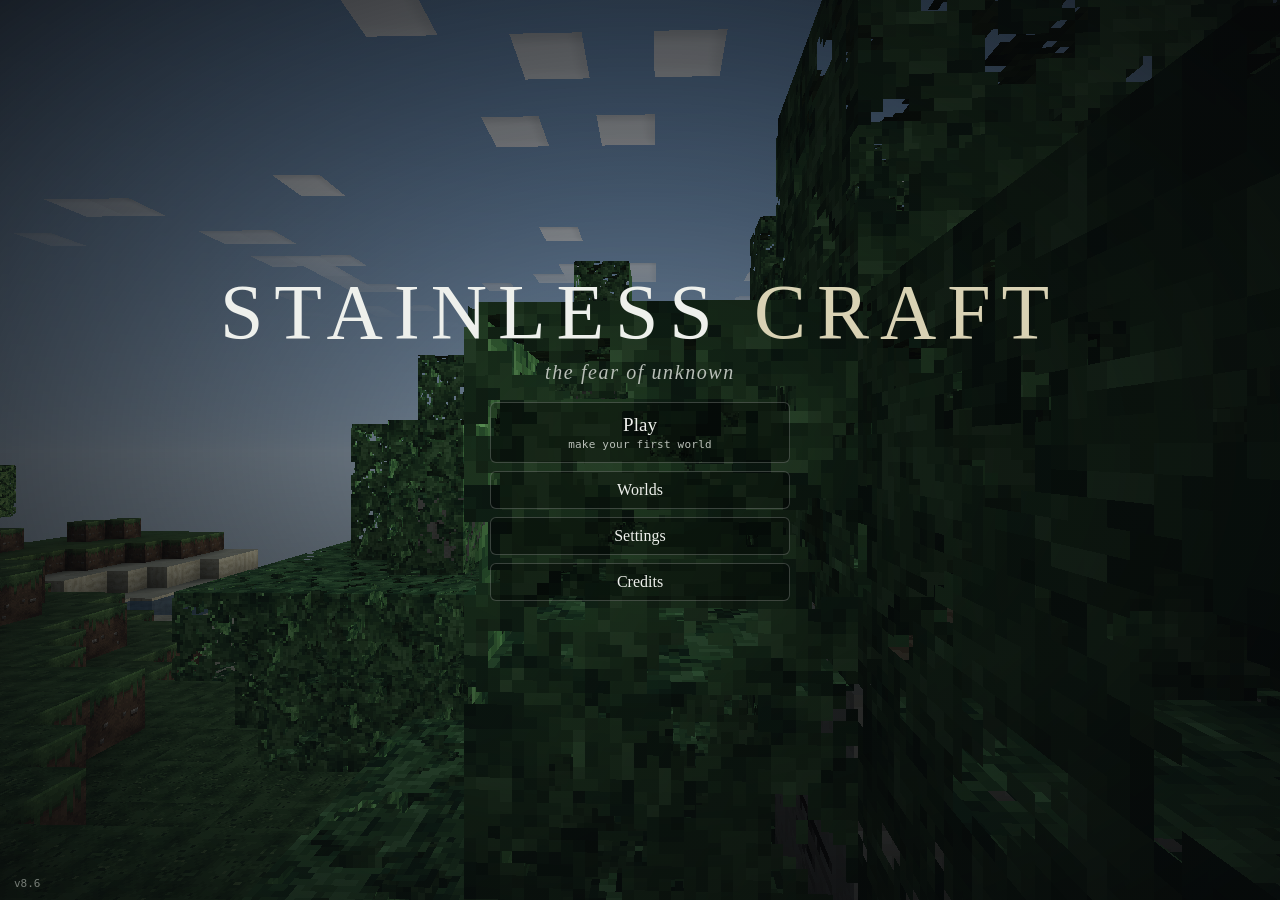
==== web/index.html @ c1573759 "8.6: The Other reasons about its own goals: plans, predicts fights, learns habits, improvises Co-Aut" ====
<!DOCTYPE html>
<html lang="en">
<head>
<meta charset="utf-8">
<meta name="viewport" content="width=device-width,initial-scale=1,maximum-scale=1,user-scalable=no,viewport-fit=cover">
<title>Stainless Craft</title>
<style>
  :root {
    --ink: #eef0ec;
    --ink-dim: #b9bfb8;
    --veil: rgba(14, 17, 20, .62);
    --veil-strong: rgba(10, 12, 15, .86);
    --accent: #d9d2b4;
    --line: rgba(238, 240, 236, .22);
    --font: "Iowan Old Style", "Palatino Linotype", Palatino, Georgia, serif;
    --mono: ui-monospace, "SF Mono", Menlo, Consolas, monospace;
  }
  * { box-sizing: border-box; -webkit-tap-highlight-color: transparent; user-select: none; -webkit-user-select: none; -webkit-touch-callout: none; }
  html, body { margin: 0; height: 100%; overflow: hidden; background: #0d1014; color: var(--ink); font-family: var(--font); touch-action: none; }
  body:not(.touch) .touchonly { display: none !important; }
  body.touch .mouseonly { display: none !important; }
  #err { position: fixed; left: 50%; top: calc(8px + env(safe-area-inset-top, 0px)); transform: translateX(-50%); z-index: 9; max-width: min(620px, 92vw);
    padding: 8px 12px; background: #3a1512; border: 1px solid #c0584a; border-radius: 6px; color: #ffd9d2; font: 12px/1.4 var(--mono); white-space: pre-wrap; }
  canvas { display: block; }
  .hide { display: none !important; }

  /* crosshair + hotbar */
  #cross { position: fixed; left: 50%; top: 50%; width: 18px; height: 18px; margin: -9px 0 0 -9px; pointer-events: none; mix-blend-mode: difference; }
  #cross::before, #cross::after { content: ""; position: absolute; background: #fff; }
  #cross::before { left: 8px; top: 0; width: 2px; height: 18px; }
  #cross::after { top: 8px; left: 0; height: 2px; width: 18px; }
  #hotbar { position: fixed; left: 50%; bottom: calc(10px + env(safe-area-inset-bottom, 0px)); transform: translateX(-50%); display: flex; gap: 4px; padding: 5px;
    background: var(--veil); border: 1px solid var(--line); border-radius: 6px; }
  .slot { position: relative; width: min(44px, 9vw, 12vh); height: min(44px, 9vw, 12vh); display: grid; place-items: center; border: 2px solid transparent; border-radius: 4px; }
  .slot.sel { border-color: var(--accent); background: rgba(217, 210, 180, .14); }
  .slot canvas { width: 78%; height: 78%; image-rendering: pixelated; }
  .slot span { position: absolute; left: 3px; top: 1px; font: 10px/1 var(--mono); color: var(--ink-dim); }
  #blockname { position: fixed; left: 50%; bottom: 76px; transform: translateX(-50%); font-size: 15px; letter-spacing: .04em;
    color: var(--ink); text-shadow: 0 1px 3px #000; opacity: 0; transition: opacity .6s; pointer-events: none; }
  #blockname.show { opacity: 1; transition: none; }

  /* menus */
  #overlay { position: fixed; inset: 0; z-index: 5; background: radial-gradient(ellipse at center, rgba(8, 10, 12, .3), rgba(6, 7, 9, .86)); }
  #overlay.dark { background: #000; }
  #overlay.dead { background: radial-gradient(ellipse at center, rgba(90, 8, 8, .35), rgba(24, 0, 0, .9)); }
  .scr { position: absolute; inset: 0; display: flex; flex-direction: column; align-items: center; justify-content: center; gap: 14px; text-align: center;
    padding: calc(14px + env(safe-area-inset-top, 0px)) calc(16px + env(safe-area-inset-right, 0px)) calc(14px + env(safe-area-inset-bottom, 0px)) calc(16px + env(safe-area-inset-left, 0px)); }
  .scr.top { justify-content: flex-start; }
  #title { margin: 0; font-weight: 400; font-size: clamp(34px, 7.5vw, 78px); letter-spacing: .14em; line-height: 1; cursor: default; }
  #title em { font-style: normal; color: var(--accent); }
  .tag { margin: -4px 0 4px; font-style: italic; color: var(--ink-dim); font-size: clamp(15px, 2.2vw, 20px); letter-spacing: .08em; }
  .menu { display: flex; flex-direction: column; gap: 8px; width: min(300px, 80vw); }
  #overlay button { font: 16px var(--font); color: var(--ink); background: rgba(0, 0, 0, .35); border: 1px solid var(--line); border-radius: 6px; padding: 9px 14px; cursor: pointer; }
  #overlay button:hover:not(:disabled) { background: rgba(255, 255, 255, .08); }
  #overlay button:focus-visible { outline: 2px solid var(--accent); outline-offset: 2px; }
  #overlay button:disabled { opacity: .45; cursor: default; }
  #overlay button.big { font-size: 19px; padding: 11px 14px; }
  #overlay button.accent { border-color: var(--accent); color: var(--accent); }
  #overlay button.danger { border-color: #c0584a; color: #ffb4a8; }
  #mPlay { display: flex; flex-direction: column; align-items: center; gap: 2px; }
  #mPlay small { font: 11px var(--mono); color: var(--ink-dim); letter-spacing: .02em; }
  .note { margin: 0; font: 13px/1.4 var(--mono); color: var(--ink-dim); min-height: 1em; }
  .ver { position: absolute; left: calc(14px + env(safe-area-inset-left, 0px)); bottom: calc(10px + env(safe-area-inset-bottom, 0px)); margin: 0; font: 11px var(--mono); color: var(--ink-dim); opacity: .6; }
  .big { margin: 0; font-weight: 400; font-size: clamp(28px, 5vw, 44px); }
  #scrLock .big { color: #c9b98a; }
  .scr header { display: grid; grid-template-columns: 1fr auto 1fr; align-items: center; gap: 10px; width: min(680px, 100%); }
  .scr header h2 { margin: 0; font-weight: 400; font-size: 24px; }
  .scr header > :first-child { justify-self: start; }
  .scr header > :last-child { justify-self: end; }
  .scroll { overflow-y: auto; touch-action: pan-y; -webkit-overflow-scrolling: touch; overscroll-behavior: contain; }
  .list { width: min(680px, 100%); flex: 1 1 auto; min-height: 0; display: flex; flex-direction: column; gap: 8px; text-align: left; padding: 2px 2px 10px; }
  .wrow { display: flex; align-items: center; gap: 10px; padding: 9px 12px; border: 1px solid var(--line); border-radius: 6px; background: rgba(0, 0, 0, .32); cursor: pointer; flex: none; }
  .wrow.cur { border-color: var(--accent); }
  .wrow.dead { opacity: .55; cursor: default; }
  .wrow .wi { flex: 1; min-width: 0; display: flex; flex-direction: column; gap: 2px; }
  .wrow .wi b { font: 400 18px var(--font); overflow: hidden; text-overflow: ellipsis; white-space: nowrap; }
  .wrow .wi span { font: 12px var(--mono); color: var(--ink-dim); }
  .badge { font: 11px var(--mono); padding: 3px 7px; border-radius: 3px; border: 1px solid var(--line); color: var(--ink-dim); white-space: nowrap; }
  .badge.survival { color: var(--accent); border-color: rgba(217, 210, 180, .5); }
  .badge.hardcore { color: #ffb4a8; border-color: #c0584a; }
  #overlay .wrow .del { font: 12px var(--mono); padding: 7px 10px; color: var(--ink-dim); }
  .field { display: flex; align-items: center; gap: 10px; font: 13px var(--mono); color: var(--ink-dim); flex: none; }
  .field input { flex: 1; min-width: 0; font: 17px var(--font); color: var(--ink); background: rgba(0, 0, 0, .45); border: 1px solid var(--line); border-radius: 5px; padding: 8px 10px;
    user-select: text; -webkit-user-select: text; }
  .field input:focus { outline: none; border-color: var(--accent); }
  .modes { display: grid; grid-template-columns: repeat(3, minmax(0, 1fr)); gap: 8px; flex: none; }
  #overlay .modes button { text-align: left; display: flex; flex-direction: column; gap: 4px; }
  #overlay .modes button.on { border-color: var(--accent); background: rgba(217, 210, 180, .14); }
  .modes b { font-weight: 400; font-size: 18px; }
  .modes span { font: 12px/1.35 var(--mono); color: var(--ink-dim); }
  #nCreate { flex: none; }
  .srow { display: flex; align-items: center; gap: 8px; padding: 7px 12px; border: 1px solid var(--line); border-radius: 6px; background: rgba(0, 0, 0, .32); flex: none; }
  .srow > span { flex: 1; font-size: 17px; }
  .srow small { display: block; font: 11px var(--mono); color: var(--ink-dim); }
  .srow > b { min-width: 76px; text-align: center; font: 14px var(--mono); }
  #overlay .srow button { min-width: 44px; font: 15px var(--mono); padding: 7px 10px; }
  .credits p { margin: 0; font: 13px/1.5 var(--mono); color: var(--ink-dim); max-width: 72ch; }
  .credits b { color: var(--ink); font-weight: 400; font-family: var(--font); font-size: 16px; }
  #confirm { position: absolute; inset: 0; display: grid; place-items: center; background: rgba(0, 0, 0, .6); z-index: 2; }
  #confirm .panel { background: #111418; border: 1px solid var(--line); border-radius: 8px; padding: 16px 18px; width: min(380px, 90vw); }
  #confirm p { margin: 0 0 14px; font-size: 18px; }
  #confirm .row { display: flex; gap: 10px; justify-content: flex-end; }
  #overlay .go { margin-top: 6px; padding: 10px 22px; border: 1px solid var(--line); border-radius: 999px; font-size: 16px; letter-spacing: .08em; cursor: pointer; }
  #overlay dl { display: grid; grid-template-columns: auto auto; gap: 5px 16px; margin: 8px 0 0; font: 13px/1.35 var(--mono); color: var(--ink-dim); text-align: left; }
  #overlay dt { color: var(--accent); text-align: right; }
  #overlay dd { margin: 0; }
  @media (max-width: 600px) { .modes { grid-template-columns: 1fr; } }
  @media (max-height: 460px) {
    .scr { gap: 8px; }
    #title { font-size: clamp(30px, 6.5vw, 58px); }
    .tag { margin-bottom: 0; }
    .menu { gap: 6px; }
    #overlay button { padding: 7px 12px; font-size: 15px; }
    #overlay button.big { font-size: 17px; padding: 8px 12px; }
    #overlay dl { font-size: 12px; gap: 3px 14px; }
    .modes span { font-size: 11px; }
  }

  /* touch controls (phones) */
  #touch { position: fixed; inset: 0; }
  .tbtn { position: fixed; display: grid; place-items: center; border-radius: 50%; background: var(--veil); border: 1px solid var(--line);
    color: var(--ink); font: 12px var(--mono); letter-spacing: .06em; padding: 0; z-index: 3; }
  .tbtn svg { width: 44%; height: 44%; fill: var(--ink); }
  .tbtn.held { background: rgba(238, 240, 236, .28); }
  #jumpBtn { right: calc(26px + env(safe-area-inset-right, 0px)); bottom: calc(92px + env(safe-area-inset-bottom, 0px)); width: 74px; height: 74px; }
  #downBtn { right: calc(110px + env(safe-area-inset-right, 0px)); bottom: calc(74px + env(safe-area-inset-bottom, 0px)); width: 58px; height: 58px; }
  #pauseBtn { left: calc(14px + env(safe-area-inset-left, 0px)); top: calc(12px + env(safe-area-inset-top, 0px)); width: 44px; height: 44px; border-radius: 10px; }
  #dbgBtn { right: calc(14px + env(safe-area-inset-right, 0px)); top: calc(12px + env(safe-area-inset-top, 0px)); width: 44px; height: 44px; border-radius: 10px; }
  #stick { position: fixed; left: 0; top: 0; width: 128px; height: 128px; margin: -64px 0 0 -64px; border-radius: 50%; border: 1px solid var(--line);
    background: var(--veil); opacity: .4; pointer-events: none; transition: opacity .2s; z-index: 2; }
  #stick.active { opacity: .85; transition: none; }
  #knob { position: absolute; left: 50%; top: 50%; width: 54px; height: 54px; margin: -27px 0 0 -27px; border-radius: 50%; background: rgba(238, 240, 236, .7); }
  body:not(.playing) .hud { visibility: hidden; }
  body:not(.playing) #hotbar, body:not(.playing) #cross, body:not(.playing) #blockname { visibility: hidden; }
  #bagBtn { right: calc(66px + env(safe-area-inset-right, 0px)); top: calc(12px + env(safe-area-inset-top, 0px)); width: 44px; height: 44px; border-radius: 10px; }
  #camBtn { right: calc(118px + env(safe-area-inset-right, 0px)); top: calc(12px + env(safe-area-inset-top, 0px)); width: 44px; height: 44px; border-radius: 10px; }
  #sleepFade { position: fixed; inset: 0; background: #000; opacity: 0; pointer-events: none; z-index: 3; }
  #sleepHint { position: fixed; left: 50%; bottom: calc(96px + env(safe-area-inset-bottom, 0px)); transform: translateX(-50%); font: 14px var(--mono); color: var(--ink); letter-spacing: .08em; opacity: 0; transition: opacity 1s; pointer-events: none; z-index: 4; }
  #sleepHint.on { opacity: .75; }
  #dragIcon { position: fixed; left: 0; top: 0; z-index: 9; width: 46px; height: 46px; margin: -23px 0 0 -23px; pointer-events: none; filter: drop-shadow(0 7px 5px rgba(0, 0, 0, .55)); }
  #dragIcon canvas { width: 100%; height: 100%; image-rendering: pixelated; transform: scale(1.12) rotate(-4deg); }
  #dragIcon b { position: absolute; right: 0; bottom: -2px; font: 700 12px/1.2 var(--mono); color: #fff; text-shadow: 0 1px 2px #000, 0 0 3px #000; }
  #toast { position: fixed; left: 50%; bottom: calc(80px + env(safe-area-inset-bottom, 0px)); transform: translateX(-50%); display: flex; flex-direction: column; align-items: center; gap: 2px;
    font: 14px var(--mono); color: var(--ink); text-shadow: 0 1px 3px #000; pointer-events: none; z-index: 4; }
  #toast div { transition: opacity .8s; }
  #toast div.out { opacity: 0; }
  /* the inventory: 36 slots, crafting, the furnace, the creative palette */
  #inv { position: fixed; inset: 0; display: grid; place-items: center; background: rgba(0, 0, 0, .5); z-index: 5; --s: 38px; touch-action: none; }
  #inv .panel { display: flex; flex-direction: column; gap: 8px; background: #14171b; border: 1px solid var(--line); border-radius: 8px; padding: 10px 12px;
    max-width: calc(100vw - 12px); max-height: calc(100vh - 10px); overflow: auto; }
  #inv header { display: flex; align-items: center; gap: 10px; }
  #inv header h2 { margin: 0; font: 400 19px var(--font); color: var(--ink); white-space: nowrap; }
  #invHeld { flex: 1; display: flex; align-items: center; gap: 6px; min-width: 0; font: 12px var(--mono); color: var(--accent); white-space: nowrap; overflow: hidden; }
  #invHeld canvas { width: 18px; height: 18px; image-rendering: pixelated; }
  #inv button { font: 13px var(--mono); color: var(--ink); background: rgba(255, 255, 255, .06); border: 1px solid var(--line); border-radius: 5px; cursor: pointer; padding: 6px 10px; }
  #inv button.on { border-color: var(--accent); color: var(--accent); }
  .invBody { display: flex; gap: 14px; align-items: flex-start; flex-wrap: wrap; justify-content: center; }
  .invLeft { display: flex; flex-direction: column; align-items: center; justify-content: center; gap: 6px; min-width: 176px; min-height: calc(var(--s) * 3 + 12px); }
  .slots { display: grid; grid-template-columns: repeat(9, var(--s)); gap: 3px; }
  .slots.bar { margin-top: 8px; }
  .islot { width: var(--s); height: var(--s); position: relative; background: linear-gradient(#242a31, #1b2026); border: 1px solid #0a0c0e; border-radius: 4px; cursor: pointer; touch-action: none;
    box-shadow: inset 0 0 0 1px rgba(255, 255, 255, .08), inset 0 -4px 6px rgba(0, 0, 0, .32); transition: background .1s, box-shadow .1s; }
  .islot.hover { background: linear-gradient(#333b44, #262c34); box-shadow: inset 0 0 0 2px var(--accent), 0 0 8px rgba(217, 210, 180, .25); }
  .islot.hover.no { box-shadow: inset 0 0 0 2px #c0463c; }
  .islot.pop canvas { animation: slotpop .2s ease-out; }
  @keyframes slotpop { 0% { transform: scale(1.35); } 100% { transform: scale(1); } }
  canvas.pv { width: 64px; height: 96px; touch-action: none; cursor: grab; background: radial-gradient(ellipse at 50% 60%, rgba(255, 255, 255, .09), rgba(255, 255, 255, .02) 70%); border: 1px solid rgba(255, 255, 255, .1); border-radius: 6px; }
  #inv .panel { background: linear-gradient(#171b20, #101317); box-shadow: 0 10px 40px rgba(0, 0, 0, .6); }
  .islot canvas { position: absolute; left: 3px; top: 3px; width: calc(100% - 6px); height: calc(100% - 6px); image-rendering: pixelated; pointer-events: none; filter: drop-shadow(0 2px 1px rgba(0, 0, 0, .5)); }
  .islot b { position: absolute; right: 2px; bottom: 0; font: 700 11px/1.2 var(--mono); color: #fff; text-shadow: 0 1px 2px #000, 0 0 3px #000; pointer-events: none; }
  .islot i { position: absolute; left: 4px; bottom: 3px; height: 3px; display: none; pointer-events: none; border-radius: 1px; box-shadow: 0 0 0 1px rgba(0, 0, 0, .6); }
  .islot.sel { border-color: var(--accent); }
  .islot.result { border-color: rgba(217, 210, 180, .5); background: rgba(217, 210, 180, .1); }
  .craftRow { display: flex; align-items: center; gap: 10px; }
  .cgrid { display: grid; gap: 3px; }
  .cgrid.g2 { grid-template-columns: repeat(2, var(--s)); }
  .cgrid.g3 { grid-template-columns: repeat(3, var(--s)); }
  .arrow { font: 20px var(--mono); color: var(--ink-dim); }
  .fnote { margin: 0; max-width: 220px; font: 11px/1.35 var(--mono); color: var(--ink-dim); text-align: center; }
  .palette { display: grid; grid-template-columns: repeat(5, var(--s)); gap: 3px; max-height: calc(var(--s) * 4 + 12px); overflow-y: auto; touch-action: pan-y; }
  .palette .islot { touch-action: pan-y; }
  .fcol { display: flex; flex-direction: column; align-items: center; gap: 4px; }
  .flame { width: 14px; height: 16px; position: relative; background: rgba(255, 255, 255, .06); border-radius: 2px; overflow: hidden; }
  .flame i { position: absolute; left: 0; right: 0; bottom: 0; background: linear-gradient(#ffd27a, #ff7a1a); }
  .fprog { width: 34px; height: 8px; position: relative; background: rgba(255, 255, 255, .08); border-radius: 4px; overflow: hidden; }
  .fprog i { position: absolute; left: 0; top: 0; bottom: 0; width: 0; background: var(--accent); }
  .recipes { display: flex; flex-direction: column; gap: 4px; max-height: calc(var(--s) * 4 + 30px); overflow-y: auto; touch-action: pan-y; width: 230px; }
  #inv .rrow { display: flex; align-items: center; gap: 8px; padding: 4px 6px; text-align: left; touch-action: pan-y; }
  #inv .rrow.big { opacity: .55; }
  .rgrid { display: grid; grid-template-columns: repeat(3, 12px); gap: 1px; }
  .rgrid canvas, .rrow > canvas { width: 12px; height: 12px; image-rendering: pixelated; background: rgba(255, 255, 255, .05); }
  .rrow > canvas { width: 20px; height: 20px; background: none; }
  .rrow span { font: 12px var(--mono); color: var(--ink); }
  .invHint { margin: 0; font: 11px var(--mono); color: var(--ink-dim); text-align: center; }
  @media (max-height: 420px) { #inv { --s: 33px; } #inv .panel { padding: 7px 10px; gap: 5px; } }
  .slot .dur { position: absolute; left: 12%; bottom: 3px; height: 3px; display: none; border-radius: 1px; }
  /* creative: fly; survival: health, hunger and air; how many blocks you have */
  #flyBtn { right: calc(38px + env(safe-area-inset-right, 0px)); bottom: calc(180px + env(safe-area-inset-bottom, 0px)); width: 50px; height: 50px; }
  #flyBtn.on { background: rgba(217, 210, 180, .35); border-color: var(--accent); }
  body:not(.mode-creative) #flyBtn { display: none !important; }
  body.lefty #jumpBtn { right: auto; left: calc(26px + env(safe-area-inset-left, 0px)); }
  body.lefty #downBtn { right: auto; left: calc(110px + env(safe-area-inset-left, 0px)); }
  body.lefty #flyBtn { right: auto; left: calc(38px + env(safe-area-inset-left, 0px)); }
  #vitals { position: fixed; left: 50%; bottom: calc(72px + env(safe-area-inset-bottom, 0px)); transform: translateX(-50%); display: flex; align-items: flex-end; gap: 22px; pointer-events: none; z-index: 2; }
  #vitals canvas { width: 198px; height: 18px; image-rendering: pixelated; }
  #vitals .vright { display: flex; flex-direction: column; gap: 3px; }
  #vitals.low #vHearts { animation: lowhp .5s steps(2) infinite; }
  @keyframes lowhp { 50% { transform: translateY(-2px); } }
  #hurt { position: fixed; inset: 0; pointer-events: none; z-index: 2; opacity: 0; background: radial-gradient(ellipse at center, transparent 40%, rgba(170, 0, 0, .6)); }
  #hurt.on { animation: hurt .7s ease-out; }
  @keyframes hurt { from { opacity: 1; } to { opacity: 0; } }
  #fps { position: fixed; left: 50%; top: calc(10px + env(safe-area-inset-top, 0px)); transform: translateX(-50%); font: 12px var(--mono); color: var(--ink); text-shadow: 0 1px 2px #000; pointer-events: none; z-index: 3; }
  .slot .cnt { position: absolute; right: 3px; bottom: 1px; font: 600 11px/1 var(--mono); color: var(--ink); text-shadow: 0 1px 2px #000; }
  .slot.none canvas { opacity: .3; }
  @media (max-height: 460px) { #vitals canvas { width: 158px; height: 14px; } #vitals { bottom: calc(58px + env(safe-area-inset-bottom, 0px)); } }

  /* F3 debug menu */
  #debug { position: fixed; top: calc(10px + env(safe-area-inset-top, 0px)); left: calc(10px + env(safe-area-inset-left, 0px)); width: min(290px, 62vw); z-index: 6; max-height: calc(100% - 20px); overflow-y: auto; padding: 10px 12px;
    background: var(--veil-strong); border: 1px solid var(--line); border-radius: 6px; font: 12px/1.45 var(--mono); color: var(--ink); }
  #debug h2 { margin: 0 0 6px; font: 600 12px var(--mono); color: var(--accent); letter-spacing: .08em; text-transform: uppercase; }
  #debug h3 { margin: 10px 0 4px; font: 600 11px var(--mono); color: var(--ink-dim); letter-spacing: .08em; text-transform: uppercase; }
  #debug pre { margin: 0; white-space: pre-wrap; }
  #debug .btns { display: flex; flex-wrap: wrap; gap: 4px; }
  #debug button { font: 11px var(--mono); color: var(--ink); background: rgba(255, 255, 255, .07); border: 1px solid var(--line); border-radius: 3px; padding: 3px 7px; cursor: pointer; }
  #debug button:hover { background: rgba(255, 255, 255, .15); }
  #debug button.on { background: rgba(217, 210, 180, .3); border-color: var(--accent); }
  #debug button:focus-visible { outline: 2px solid var(--accent); }
  #debug .hint { color: var(--ink-dim); margin-top: 8px; }
</style>
</head>
<body>
<script>
  // guess the input type straight away; the first real touch or mouse click can still switch it
  if (matchMedia('(pointer: coarse)').matches || navigator.maxTouchPoints > 0 || 'ontouchstart' in window) document.body.classList.add('touch');
  // show errors on screen, so problems on a phone can be read and reported
  window.showError = function (msg) {
    var el = document.getElementById('err');
    if (!el) { el = document.createElement('div'); el.id = 'err'; document.body.appendChild(el); }
    el.textContent = (el.textContent ? el.textContent + '\n' : '') + msg;
  };
  window.addEventListener('error', function (e) {
    if (e.message) window.showError('Error: ' + e.message + (e.lineno ? ' (line ' + e.lineno + ')' : ''));
  });
  window.addEventListener('load', function () { if (!window.THREE) window.showError('Could not load the 3D engine (three.min.js).'); });
</script>
<div id="touch" class="touchonly"></div>
<div id="cross"></div>
<div id="stick" class="hud touchonly"><div id="knob"></div></div>
<button id="jumpBtn" class="tbtn hud touchonly" aria-label="Jump"><svg viewBox="0 0 24 24"><path d="M12 5l8 9h-5v6H9v-6H4z"/></svg></button>
<button id="downBtn" class="tbtn hud touchonly hide" aria-label="Fly down"><svg viewBox="0 0 24 24"><path d="M12 19l-8-9h5V4h6v6h5z"/></svg></button>
<button id="pauseBtn" class="tbtn hud touchonly" aria-label="Pause"><svg viewBox="0 0 24 24"><path d="M6 4h4v16H6zM14 4h4v16h-4z"/></svg></button>
<button id="dbgBtn" class="tbtn hud touchonly" aria-label="Debug menu">F3</button>
<button id="bagBtn" class="tbtn hud touchonly" aria-label="Bag"><svg viewBox="0 0 24 24"><path d="M9 6a3 3 0 0 1 6 0h3l2 14H4L6 6zm2 0h2a1 1 0 0 0-2 0z"/></svg></button>
<button id="camBtn" class="tbtn hud touchonly" aria-label="Camera"><svg viewBox="0 0 24 24"><path d="M12 3a4 4 0 1 1 0 8 4 4 0 0 1 0-8zm0 10c4 0 8 2 8 5v3H4v-3c0-3 4-5 8-5z"/></svg></button>
<div id="toast" class="hud"></div>
<div id="sleepFade"></div><div id="sleepHint">Tap to wake up</div>
<div id="dragIcon" class="hide"><canvas width="32" height="32"></canvas><b></b></div>
<div id="inv" class="hide"><div class="panel"><header><h2 id="invTitle">Inventory</h2><span id="invHeld"></span><button id="invHalf" title="Take half of the next stack">½</button><button id="invRecipes">Recipes</button><button id="invClose" aria-label="Close">✕</button></header><div class="invBody"><div class="invLeft" id="invLeft"></div><div class="invRight"><div class="slots" id="invMain"></div><div class="slots bar" id="invBar"></div></div></div><p class="invHint" id="invHint"></p></div></div>
<button id="flyBtn" class="tbtn hud touchonly" aria-label="Fly"><svg viewBox="0 0 24 24"><path d="M12 2l6 7h-4v5h-4V9H6zM4 17c3-2 5-2 8 0s5 2 8 0v3c-3 2-5 2-8 0s-5-2-8 0z"/></svg></button>
<div id="vitals" class="hud hide"><canvas id="vHearts" width="99" height="9"></canvas><div class="vright"><canvas id="vAir" width="99" height="9"></canvas><canvas id="vFood" width="99" height="9"></canvas></div></div>
<div id="hurt"></div>
<div id="fps" class="hud hide"></div>
<div id="hotbar"></div>
<div id="blockname"></div>

<div id="overlay">
  <section id="scrMain" class="scr">
    <h1 id="title">STAINLESS <em>CRAFT</em></h1>
    <p class="tag" id="tagline">the fear of unknown</p>
    <div class="menu">
      <button id="mPlay" class="big"><span>Play</span><small id="mPlayWorld"></small></button>
      <button id="mWorlds">Worlds</button>
      <button id="mSettings">Settings</button>
      <button id="mCredits">Credits</button>
    </div>
    <button id="mUpdate" class="accent hide"></button>
    <p class="note" id="loading"></p>
    <p class="ver" id="ver"></p>
  </section>

  <section id="scrWorlds" class="scr top hide">
    <header><button data-back>‹ Back</button><h2>Worlds</h2><div style="display:flex;gap:6px"><button id="wImport">Import</button><button id="wNew" class="accent">+ New world</button></div></header>
    <div class="list scroll" id="wList"></div>
  </section>

  <section id="scrNew" class="scr top hide">
    <header><button data-back>‹ Back</button><h2>New world</h2><span></span></header>
    <div class="list scroll">
      <label class="field"><span>Name</span><input id="nName" maxlength="24" autocomplete="off" spellcheck="false"></label>
      <div class="modes">
        <button data-mode="creative"><b>Creative</b><span>Unlimited blocks. Fly. Nothing can hurt you.</span></button>
        <button data-mode="survival"><b>Survival</b><span>Health and hunger. Mine what you build. When you die, you come back.</span></button>
        <button data-mode="hardcore"><b>Hardcore</b><span>One life. When you die, the world is gone.</span></button>
      </div>
      <label class="field"><span>Seed</span><input id="nSeed" maxlength="32" autocomplete="off" spellcheck="false" placeholder="empty for a random world"></label>
      <button id="nCreate" class="big accent">Create world</button>
    </div>
  </section>

  <section id="scrSettings" class="scr top hide">
    <header><button data-back>‹ Back</button><h2>Settings</h2><button id="sReset">Reset</button></header>
    <div class="list scroll" id="sList"></div>
  </section>

  <section id="scrCredits" class="scr top hide">
    <header><button data-back>‹ Back</button><h2>Credits</h2><span></span></header>
    <div class="list scroll credits">
      <p><b>Stainless Craft</b>, made with Three.js. Every texture is painted in code.</p>
      <p>Piano: Salamander Grand Piano by Alexander Holm (CC BY 3.0).</p>
      <p>Footsteps, digging and placing: Minetest Game contributors (CC BY-SA 3.0, CC BY 3.0, CC0).</p>
      <p>Thunder: hantorio, juskiddink, IllusiaProductions on Freesound, via the Minetest lightning mod (CC BY-SA).</p>
      <p>Rain: Arctura (CC BY 3.0) and Q.K. (CC0). Wind: InspectorJ (CC BY 3.0). Via the regional_weather mod.</p>
      <p>Crickets, owl: Mike Koenig (CC BY 3.0). Birds: reinsamba, PsychoBird (CC BY), UncleSigmund (CC0).
         Water drops: kddekadenz (CC0). Via the Minetest ambience mod.</p>
      <p>Animals and hits: Freesound recordings via the Minetest mobs_animal and mobs_redo mods (CC0).</p>
      <p>Tools breaking: HerbertBoland (CC BY 3.0). Furnace fire: Dynamicell (CC BY 3.0). Via Minetest Game.</p>
      <p>Sounds were trimmed, made mono and levelled for the game. Full list: CREDITS.md.</p>
    </div>
  </section>

  <section id="scrPause" class="scr hide">
    <h2 class="big">Paused</h2>
    <p class="note" id="pWorld"></p>
    <div class="menu">
      <button id="pResume" class="big">Resume</button>
      <button id="pSettings">Settings</button>
      <button id="pQuit">Save &amp; quit</button>
    </div>
  </section>

  <section id="scrEnter" class="scr hide">
    <h2 class="big" id="eName"></h2>
    <p class="note" id="eMode"></p>
    <div class="go" id="go">Growing the world…</div>
    <dl class="touchonly">
      <dt>Left thumb</dt><dd>walk (push to the edge to run)</dd>
      <dt>Right thumb</dt><dd>look around</dd>
      <dt>Tap</dt><dd>place · eat · open a table or furnace · shear · milk</dd>
      <dt>Hold</dt><dd>mine blocks · hit animals</dd>
      <dt>Bag button</dt><dd>inventory and crafting</dd>
    </dl>
    <dl class="mouseonly">
      <dt>WASD</dt><dd>walk</dd>
      <dt>Mouse</dt><dd>look</dd>
      <dt>Space</dt><dd>jump / swim (twice: fly, in creative)</dd>
      <dt>Shift</dt><dd>run</dd>
      <dt>Left click</dt><dd>mine block · hit animal</dd>
      <dt>Right click</dt><dd>place · eat · use a table or furnace · shear · milk</dd>
      <dt>E</dt><dd>inventory and crafting</dd>
      <dt>1–9 / wheel</dt><dd>choose block</dd>
    </dl>
  </section>

  <section id="scrLock" class="scr hide">
    <p class="big">You looked at the sun.</p>
    <p class="note" id="lockText"></p>
    <div class="menu"><button id="lockMenu" class="hide">Main menu</button></div>
  </section>

  <section id="scrDead" class="scr hide">
    <h2 class="big">You died</h2>
    <p class="note" id="deadWhy"></p>
    <p class="note" id="deadDays"></p>
    <div class="menu"><button id="dRespawn" class="big">Respawn</button><button id="dMenu">Main menu</button></div>
  </section>

  <div id="confirm" class="hide"><div class="panel"><p id="cText"></p><div class="row"><button id="cNo">Cancel</button><button id="cYes" class="danger">Delete</button></div></div></div>
</div>

<div id="debug" class="hide">
  <h2>Debug · F3</h2>
  <pre id="dbgInfo"></pre>
  <h3>Time of day</h3>
  <div class="btns">
    <button data-time="0.02">Dawn</button><button data-time="0.25">Noon</button>
    <button data-time="0.48">Dusk</button><button data-time="0.75">Midnight</button>
  </div>
  <div class="btns" style="margin-top:4px">
    <button data-speed="1" class="on">×1</button><button data-speed="10">×10</button><button data-speed="60">×60</button><button data-speed="0">Pause time</button>
  </div>
  <h3>Player</h3>
  <div class="btns">
    <button id="dbgFly">Fly</button><button id="dbgView-">View −</button><button id="dbgView+">View +</button>
  </div>
  <h3>Weather</h3>
  <div class="btns" id="dbgWeather">
    <button data-weather="auto" class="on">Sky Mind</button><button data-weather="clear">Clear</button><button data-weather="overcast">Overcast</button>
    <button data-weather="fog">Fog</button><button data-weather="rain">Rain</button><button data-weather="storm">Storm</button><button data-weather="snow">Snow</button>
  </div>
  <h3>Uncanny events</h3>
  <div class="btns">
    <button data-event="stillness">Stillness</button><button data-event="slowRain">Slow rain</button><button data-event="frozenRain">Frozen rain</button>
    <button data-event="lookFog">Fog where you look</button><button data-event="cloudAbove">Cloud above you</button><button data-event="lightning">Lightning</button>
    <button data-event="silentLightning">Silent lightning</button><button data-event="ghostThunder">Thunder, no flash</button><button data-event="mineMist">Mine mist</button>
    <button data-event="falseDawn">False dawn</button><button data-event="forbiddenSun">Forbidden sun</button><button data-event="betrayal">House betrayal</button>
  </div>
  <h3>Night &amp; the Sky Mind</h3>
  <div class="btns">
    <button id="dbgMoonKill">Kill the moon</button><button id="dbgMoonFix">Restore moon</button><button id="dbgAiFast">Sky Mind ×10</button><button id="dbgUnlock">Clear lockout</button><button id="dbgMusic">Play music now</button>
  </div>
  <h3>Animals</h3>
  <div class="btns">
    <button data-spawn="cow">Cow</button><button data-spawn="sheep">Sheep</button><button data-spawn="pig">Pig</button><button data-spawn="chicken">Chicken</button>
    <button id="dbgDeer">The deer</button><button id="dbgOther">The Other</button><button id="dbgOtherA">The Other (hunting)</button><button id="dbgOtherK">Kill it</button><button id="dbgItems">Give items</button>
  </div>
  <h3>Nearest animal</h3>
  <div class="btns">
    <button data-mood="startle">Startle</button><button data-mood="curious">Come here</button><button data-mood="zoomies">Zoomies</button>
    <button data-mood="graze">Graze</button><button data-mood="rest">Lie down</button><button data-mood="sleep">Sleep</button>
  </div>
  <h3>Creepy animals</h3>
  <div class="btns">
    <button data-creep="stare">The stare</button><button data-creep="freeze">Still in the rain</button><button data-creep="extra">One more</button>
    <button data-creep="follow">Followers</button><button data-creep="window">At your window</button><button data-creep="upright">The upright one</button><button data-creep="empty">Empty field</button>
  </div>
  <h3>Game mode &amp; survival</h3>
  <div class="btns">
    <button data-gmode="creative">Creative</button><button data-gmode="survival">Survival</button><button data-gmode="hardcore">Hardcore</button>
    <button id="dbgHeal">Heal</button><button id="dbgHurt">Hurt</button><button id="dbgHungry">Hungry</button><button id="dbgBlocks">Give blocks</button><button data-cave="deep">Deep (hallucinate)</button><button data-cave="exit">Fake exit</button><button data-cave="figure">Figure</button><button data-cave="mirage">Mirage</button><button data-cave="leave">Leave fake world</button><button data-sea="angler">Angler</button><button data-sea="eyes">Deep eyes</button><button data-sea="drowned">Drowned</button><button data-sea="loot">Give cursed loot</button><button id="dbgTools">Give tools</button>
  </div>
</div>

<script src="three.min.js"></script>
<script src="sounds.js"></script>
<script>window.THREE || document.write('<script src="https://cdnjs.cloudflare.com/ajax/libs/three.js/r128/three.min.js"><\/script>');</script>
<script>
'use strict';
/* =====================================================================
   CONFIG
   ===================================================================== */
// phones get lighter settings; touch mode (controls) can change while playing
const IS_PHONE = matchMedia('(pointer: coarse)').matches || (navigator.maxTouchPoints > 0 && Math.min(screen.width, screen.height) < 900);
let touchMode = document.body.classList.contains('touch');
const CFG = {
  CHUNK: 16,            // chunk width/depth in blocks
  HEIGHT: 64,           // world height
  SEA: 22,              // sea level
  VIEW: IS_PHONE ? 4 : 6, // view distance in chunks (radius); shorter on phones
  DAY_LENGTH: 600,      // seconds for a full day/night cycle (10 minutes)
  GEN_PER_FRAME: 3,     // chunk terrain generations per frame
  MESH_PER_FRAME: 2,    // chunk meshes built per frame
  REACH: 6,
};

const GAME_VERSION = '8.6';
// the world being played. MAIN fills it in from the world list; "temp" is the unsaved world behind the menu
const GAME = { id: null, name: '', mode: 'creative', temp: true, dead: false };
const survivalMode = () => GAME.mode !== 'creative';

/* =====================================================================
   SETTINGS — kept on this device, the same for every world
   ===================================================================== */
const Settings = (() => {
  const KEY = 'stainless-settings';
  const DEF = { music: 0.8, sound: 0.9, view: CFG.VIEW, quality: 'normal', fov: 75, sens: 1, autoJump: true, lefty: false, fps: false, debug: true, skin: 0, cam: 0, hand: true, nemesis: true };
  const v = Object.assign({}, DEF);
  try {
    const old = JSON.parse(localStorage.getItem('stillness-audio') || 'null');   // Phase 3's music/sound switches
    if (old) { if (old.music === false) v.music = 0; if (old.sound === false) v.sound = 0; }
    Object.assign(v, JSON.parse(localStorage.getItem(KEY) || '{}'));
  } catch (e) {}
  const subs = [];
  function set(k, val) {
    v[k] = val;
    try { localStorage.setItem(KEY, JSON.stringify(v)); } catch (e) {}
    for (const f of subs) f(k, val);
  }
  return { v, DEF, set, on(f) { subs.push(f); }, reset() { for (const k in DEF) set(k, DEF[k]); } };
})();
CFG.VIEW = Settings.v.view;

/* =====================================================================
   UTIL — seeded random + simplex noise
   ===================================================================== */
function mulberry32(a) {
  return function () {
    a |= 0; a = a + 0x6D2B79F5 | 0;
    let t = Math.imul(a ^ a >>> 15, 1 | a);
    t = t + Math.imul(t ^ t >>> 7, 61 | t) ^ t;
    return ((t ^ t >>> 14) >>> 0) / 4294967296;
  };
}
function hash2(x, z, s) {
  let h = Math.imul(x, 374761393) ^ Math.imul(z, 668265263) ^ Math.imul(s, 1442695041);
  h = Math.imul(h ^ (h >>> 13), 1274126177);
  return ((h ^ (h >>> 16)) >>> 0) / 4294967296;
}
// 2D simplex noise (after Stefan Gustavson), returns roughly -1..1
function makeSimplex(seed) {
  const rnd = mulberry32(seed);
  const p = new Uint8Array(256);
  for (let i = 0; i < 256; i++) p[i] = i;
  for (let i = 255; i > 0; i--) { const j = Math.floor(rnd() * (i + 1)); const t = p[i]; p[i] = p[j]; p[j] = t; }
  const perm = new Uint8Array(512), pm12 = new Uint8Array(512);
  for (let i = 0; i < 512; i++) { perm[i] = p[i & 255]; pm12[i] = perm[i] % 12; }
  const G = [1, 1, -1, 1, 1, -1, -1, -1, 1, 0, -1, 0, 1, 0, -1, 0, 0, 1, 0, -1, 0, 1, 0, -1];
  const F2 = 0.5 * (Math.sqrt(3) - 1), G2 = (3 - Math.sqrt(3)) / 6;
  return function noise2(xin, yin) {
    const s = (xin + yin) * F2, i = Math.floor(xin + s), j = Math.floor(yin + s);
    const t = (i + j) * G2, x0 = xin - (i - t), y0 = yin - (j - t);
    const i1 = x0 > y0 ? 1 : 0, j1 = x0 > y0 ? 0 : 1;
    const x1 = x0 - i1 + G2, y1 = y0 - j1 + G2, x2 = x0 - 1 + 2 * G2, y2 = y0 - 1 + 2 * G2;
    const ii = i & 255, jj = j & 255;
    let n = 0, tt, g;
    tt = 0.5 - x0 * x0 - y0 * y0; if (tt > 0) { g = pm12[ii + perm[jj]] * 2; tt *= tt; n += tt * tt * (G[g] * x0 + G[g + 1] * y0); }
    tt = 0.5 - x1 * x1 - y1 * y1; if (tt > 0) { g = pm12[ii + i1 + perm[jj + j1]] * 2; tt *= tt; n += tt * tt * (G[g] * x1 + G[g + 1] * y1); }
    tt = 0.5 - x2 * x2 - y2 * y2; if (tt > 0) { g = pm12[ii + 1 + perm[jj + 1]] * 2; tt *= tt; n += tt * tt * (G[g] * x2 + G[g + 1] * y2); }
    return 70 * n;
  };
}
const clamp = (v, a, b) => v < a ? a : v > b ? b : v;
const lerp = (a, b, t) => a + (b - a) * t;
const smoothstep = (a, b, x) => { const t = clamp((x - a) / (b - a), 0, 1); return t * t * (3 - 2 * t); };

/* =====================================================================
   TEXTURES — the block atlas, painted in code. 32 px tiles, each in a 64 px cell whose 16 px border
   repeats the tile's edge, so blocks in the distance blend cleanly when the GPU shrinks the texture
   ===================================================================== */
const Tex = (() => {
  const TS = 32, GUT = 16, CELL = TS + GUT * 2, COLS = 8, ROWS = 4, AW = COLS * CELL, AH = ROWS * CELL;
  const mod = (v, n) => ((v % n) + n) % n;
  const BAY = [0, 8, 2, 10, 12, 4, 14, 6, 3, 11, 1, 9, 15, 7, 13, 5];
  const ct = (v, k) => clamp((v - 0.5) * k + 0.5, 0, 1);                         // more contrast around the middle
  const quant = (pal, t, x, y, dither) => {                                        // pick a palette colour, dithering the borders
    const v = t + ((BAY[(y & 3) * 4 + (x & 3)] + 0.5) / 16 - 0.5) * dither;
    return pal[clamp(Math.floor(v * pal.length), 0, pal.length - 1)];
  };
  const mix = (a, b, t) => [a[0] + (b[0] - a[0]) * t, a[1] + (b[1] - a[1]) * t, a[2] + (b[2] - a[2]) * t];
  const mul = (c, k) => [c[0] * k, c[1] * k, c[2] * k];

  function Painter(seed) {
    const rnd = mulberry32(seed), d = new Uint8ClampedArray(TS * TS * 4);
    const lat = (ix, iy, px, py) => {
      ix = mod(ix, px); iy = mod(iy, py);
      let n = Math.imul(ix, 374761393) + Math.imul(iy, 668265263) + Math.imul(seed, 1103515245);
      n = Math.imul(n ^ (n >>> 13), 1274126177);
      return ((n ^ (n >>> 16)) >>> 0) / 4294967295;
    };
    const vn = (x, y, px, py) => {
      const ix = Math.floor(x), iy = Math.floor(y), fx = x - ix, fy = y - iy, sx = fx * fx * (3 - 2 * fx), sy = fy * fy * (3 - 2 * fy);
      const a = lat(ix, iy, px, py), b = lat(ix + 1, iy, px, py), c = lat(ix, iy + 1, px, py), e = lat(ix + 1, iy + 1, px, py);
      return a + (b - a) * sx + (c - a) * sy + (a - b - c + e) * sx * sy;
    };
    const P = {
      rnd, d,
      n(x, y, fx, fy, oct) {                                                       // noise that tiles: 0..1, fx / fy cells across the tile
        fy = fy || fx; oct = oct || 3;
        let s = 0, a = 1, t = 0;
        for (let o = 0; o < oct; o++) { s += a * vn((x + 0.5) / TS * fx, (y + 0.5) / TS * fy, fx, fy); t += a; a *= 0.5; fx *= 2; fy *= 2; }
        return s / t;
      },
      set(x, y, c, a) { x = mod(Math.floor(x), TS); y = mod(Math.floor(y), TS); const i = (y * TS + x) * 4; d[i] = c[0]; d[i + 1] = c[1]; d[i + 2] = c[2]; d[i + 3] = a === undefined ? 255 : a; },
      get(x, y) { x = mod(x, TS); y = mod(y, TS); const i = (y * TS + x) * 4; return [d[i], d[i + 1], d[i + 2], d[i + 3]]; },
      each(fn) { for (let y = 0; y < TS; y++) for (let x = 0; x < TS; x++) { const c = fn(x, y); if (c) P.set(x, y, c); } },
      rect(x0, y0, x1, y1, c, a) { for (let y = y0; y < y1; y++) for (let x = x0; x < x1; x++) P.set(x, y, c, a); },
      line(x0, y0, x1, y1, c) { const n = Math.max(Math.abs(x1 - x0), Math.abs(y1 - y0), 1); for (let k = 0; k <= n; k++) P.set(Math.round(x0 + (x1 - x0) * k / n), Math.round(y0 + (y1 - y0) * k / n), c); },
      shade(x, y, k) { const c = P.get(x, y); if (c[3]) P.set(x, y, mul(c, k), c[3]); },
    };
    return P;
  }
  // a jittered grid of points that wraps around, for cells like gravel and cobblestone
  function cells(P, n, jit) {
    const s = TS / n, pts = [];
    for (let j = 0; j < n; j++) for (let i = 0; i < n; i++) pts.push([(i + 0.5 + (P.rnd() - 0.5) * jit) * s, (j + 0.5 + (P.rnd() - 0.5) * jit) * s, P.rnd(), P.rnd()]);
    return (x, y) => {
      let d1 = 1e9, d2 = 1e9, best = null;
      for (const p of pts) for (let oy = -TS; oy <= TS; oy += TS) for (let ox = -TS; ox <= TS; ox += TS) {
        const dx = x + 0.5 - (p[0] + ox), dy = y + 0.5 - (p[1] + oy), d = dx * dx + dy * dy;
        if (d < d1) { d2 = d1; d1 = d; best = [p, dx, dy]; } else if (d < d2) d2 = d;
      }
      return { p: best[0], dx: best[1], dy: best[2], d1: Math.sqrt(d1), d2: Math.sqrt(d2) };
    };
  }

  // ---------------- palettes: a touch cool and muted, so the world feels calm and almost normal ----------------
  const DIRT = [[68, 50, 40], [84, 62, 47], [100, 75, 56], [116, 87, 64], [132, 100, 74]];
  const GRASS = [[46, 74, 44], [57, 88, 51], [69, 103, 57], [82, 118, 66], [98, 134, 77]];
  const dirtColor = (P, x, y) => quant(DIRT, ct(P.n(x, y, 4, 4, 3), 1.6), x, y, 0.2);
  const grassColor = (P, x, y) => quant(GRASS, ct(P.n(x, y, 4, 4, 3), 1.7), x, y, 0.18);
  function pebble(P, x, y) {                                                       // a small rounded stone with a lit corner and a shadow
    const w = 2 + (P.rnd() * 2 | 0), tone = 0.9 + P.rnd() * 0.25;
    for (let i = 0; i < w; i++) { P.shade(x + i + 1, y + 2, 0.66); }
    P.shade(x + w, y, 0.72); P.shade(x + w, y + 1, 0.72);
    for (let j = 0; j < 2; j++) for (let i = 0; i < w; i++) P.set(x + i, y + j, mul(j === 1 ? [104, 98, 92] : [128, 122, 114], tone));
    P.set(x, y, mul([164, 158, 150], tone));
  }
  function plankFill(P) {
    const tones = [[172, 138, 96], [162, 129, 90], [180, 146, 102], [168, 134, 94]], B = 8;
    for (let i = 0; i < 4; i++) {
      const y0 = i * B, off = Math.floor(P.rnd() * TS), base = tones[i];
      for (let y = y0; y < y0 + B; y++) for (let x = 0; x < TS; x++) {
        const yy = y - y0, g = P.n(x + i * 9, y, 2, 12, 3), line = Math.sin(yy * 1.9 + P.n(x, y, 3, 3, 2) * 7 + i * 2);
        let k = 0.9 + 0.2 * g;
        if (line > 0.84) k *= 0.9;
        if (yy === 0) k *= 1.1; else if (yy === B - 2) k *= 0.92; else if (yy === B - 1) k *= 0.68;
        const dx = mod(x - off, TS);
        if (dx === 0) k *= 0.6; else if (dx === 1) k *= 1.08;
        P.set(x, y, mul(base, k));
      }
      P.set(off + 4, y0 + 3, [122, 94, 64]); P.set(mod(off - 4, TS), y0 + 3, [122, 94, 64]);           // a nail at each end
    }
  }

  // veins of ore painted over the stone: dark rim, body, glint
  function ore(P, c, n, glint) {
    for (let i = 0; i < n; i++) {
      const cx = 3 + P.rnd() * 26, cy = 3 + P.rnd() * 26, r = 1.6 + P.rnd() * 1.8;
      for (let y = Math.floor(cy - r - 1); y <= cy + r + 1; y++) for (let x = Math.floor(cx - r - 1); x <= cx + r + 1; x++) {
        const d = Math.hypot(x - cx, y - cy); if (d > r + 0.4) continue;
        P.set(x, y, d > r - 0.4 ? mul(c[0], 0.8) : (x + y - cx - cy) < -0.5 ? c[2] : d < r * 0.5 && P.rnd() < glint * 0.4 ? c[2] : c[1]);
      }
      P.set(Math.round(cx), Math.round(cy), c[0]);
    }
  }
  const PAINT = {
    grassTop(P) {
      P.each((x, y) => grassColor(P, x, y));
      for (let i = 0; i < 48; i++) {                                                // little tufts of blades
        const x = P.rnd() * TS | 0, y = P.rnd() * TS | 0, h = 2 + (P.rnd() * 3 | 0), lean = P.rnd() < 0.5 ? 0 : P.rnd() < 0.5 ? 1 : -1;
        for (let k = 0; k < h; k++) P.set(x + (k > 1 ? lean : 0), y - k, k === 0 ? GRASS[0] : k === h - 1 ? GRASS[4] : GRASS[2 + (k & 1)]);
      }
      for (let i = 0; i < 10; i++) P.set(P.rnd() * TS | 0, P.rnd() * TS | 0, [140, 164, 98]);        // a few dry tips
    },
    grassSide(P) {
      const L = [];
      for (let x = 0; x < TS; x++) L[x] = 6 + Math.round((P.n(x, 3, 9, 1, 2) - 0.5) * 7);
      for (let i = 0; i < 8; i++) {                                                 // long blades hanging over the soil
        const x = P.rnd() * TS | 0, len = 9 + (P.rnd() * 5 | 0);
        for (let w = 0; w < (P.rnd() < 0.4 ? 2 : 1); w++) L[mod(x + w, TS)] = Math.max(L[mod(x + w, TS)], len - w);
      }
      P.each((x, y) => {
        if (y < L[x]) {
          let c = grassColor(P, x, y + 9);
          if (y === 0) c = mul(c, 1.14);
          if (y >= L[x] - 2) c = mul(c, y === L[x] - 1 ? 0.72 : 0.88);                // the underside of the grass is in shadow
          return c;
        }
        const below = y - L[x], c = dirtColor(P, x, y);
        return mul(c, below === 0 ? 0.66 : below === 1 ? 0.8 : below === 2 ? 0.92 : 1);
      });
      for (let i = 0; i < 5; i++) { const x = P.rnd() * TS | 0, y = 14 + (P.rnd() * 14 | 0); if (y > L[x] + 3 && y > L[mod(x + 3, TS)] + 3) pebble(P, x, y); }
    },
    dirt(P) {
      P.each((x, y) => dirtColor(P, x, y));
      for (let i = 0; i < 10; i++) pebble(P, P.rnd() * TS | 0, P.rnd() * TS | 0);
      for (let i = 0; i < 22; i++) P.set(P.rnd() * TS | 0, P.rnd() * TS | 0, DIRT[P.rnd() < 0.6 ? 0 : 4]);   // specks
      for (let r = 0; r < 2; r++) {                                                 // a hair-thin root
        let x = P.rnd() * TS, y = P.rnd() * TS;
        for (let k = 0; k < 7; k++) { P.set(x, y, [56, 42, 32]); x += 0.9 + P.rnd() * 0.4; y += (P.rnd() - 0.5) * 1.2; }
      }
    },
    stone(P) {
      const pal = [[76, 81, 90], [92, 97, 106], [108, 113, 122], [124, 129, 138], [142, 147, 155]];
      P.each((x, y) => quant(pal, ct(P.n(x, y, 4, 4, 3) * 0.82 + P.n(x, y, 1, 6, 2) * 0.18, 1.9), x, y, 0.2));
      for (let i = 0; i < 24; i++) { const x = P.rnd() * TS | 0, y = P.rnd() * TS | 0, lit = P.rnd() < 0.5; P.set(x, y, pal[lit ? 4 : 0]); if (P.rnd() < 0.45) P.set(x + 1, y, pal[lit ? 3 : 1]); }
      for (let i = 0; i < 5; i++) {                                                 // the edges of slate plates: a dark line with a lit one under it
        const x = P.rnd() * TS | 0, y = P.rnd() * TS | 0, len = 5 + (P.rnd() * 8 | 0);
        for (let k = 0; k < len; k++) { const yy = y + (k > len * 0.6 ? 1 : 0); P.set(x + k, yy, [66, 70, 78]); if (k > 0 && k < len - 1) P.set(x + k, yy + 1, pal[3]); }
      }
      let x = P.rnd() * TS, y = 4 + P.rnd() * 10, a = 1.0 + P.rnd() * 0.6; const pts = [];   // and one crack
      for (let k = 0; k < 9; k++) { pts.push([Math.floor(x), Math.floor(y)]); a += (P.rnd() - 0.5) * 0.8; x += Math.cos(a) * 1.1; y += Math.sin(a) * 1.1; }
      for (const [px, py] of pts) P.set(px + 1, py + 1, pal[4]);
      for (const [px, py] of pts) P.set(px, py, [52, 56, 64]);
    },
    sand(P) {
      const pal = [[194, 184, 152], [206, 196, 164], [218, 209, 178], [228, 220, 190], [237, 230, 203]];
      P.each((x, y) => {
        const rip = 0.5 + 0.5 * Math.sin((y / TS * 3 + P.n(x, y, 2, 2, 2) * 0.8) * Math.PI * 2);
        return quant(pal, ct(P.n(x, y, 4, 4, 3) * 0.6 + rip * 0.4, 1.3), x, y, 0.16);
      });
      for (let i = 0; i < 30; i++) P.set(P.rnd() * TS | 0, P.rnd() * TS | 0, P.rnd() < 0.6 ? [180, 169, 138] : [238, 231, 205]);
      for (let i = 0; i < 3; i++) { const x = P.rnd() * TS | 0, y = P.rnd() * TS | 0; P.set(x, y, [150, 140, 120]); P.set(x + 1, y, [170, 160, 138]); }
    },
    water(P) {                                                                       // the waves themselves are moved by the shader
      const pal = [[38, 74, 114], [47, 87, 127], [57, 101, 141], [68, 115, 154], [88, 136, 172]];
      P.each((x, y) => quant(pal, ct(P.n(x, y, 4, 4, 3) * 0.7 + P.n(x + 9, y + 3, 2, 2, 2) * 0.3, 1.5), x, y, 0.16));
      for (let i = 0; i < 6; i++) { const x = P.rnd() * TS | 0, y = P.rnd() * TS | 0, w = 2 + (P.rnd() * 3 | 0); for (let k = 0; k < w; k++) P.set(x + k, y + (k > w / 2 ? 1 : 0), [112, 158, 192]); }
    },
    logSide(P) {                                                                    // birch: pale bark with dark scars
      const pal = [[168, 162, 148], [184, 178, 164], [198, 193, 180], [212, 208, 196], [226, 222, 212]];
      P.each((x, y) => quant(pal, ct(P.n(x, y, 12, 2, 3) * 0.55 + P.n(x, y, 3, 3, 2) * 0.45, 1.6), x, y, 0.14));
      for (let i = 0; i < 9; i++) {
        const x = P.rnd() * TS | 0, y = P.rnd() * TS | 0, w = 3 + (P.rnd() * 4 | 0) + (P.rnd() < 0.2 ? 4 : 0), dip = P.rnd() < 0.5;
        for (let k = 0; k < w; k++) {
          const yy = y + (dip && k > w / 2 ? 1 : 0), end = k === 0 || k === w - 1;
          P.set(x + k, yy, end ? [110, 102, 94] : [44, 38, 36]);
          if (!end && w > 4 && k > 0 && k < w - 2 && k % 3 === 1) P.set(x + k, yy + 1, [70, 62, 58]);
          P.set(x + k, yy + 2, [160, 152, 140]);
        }
      }
    },
    logTop(P) {
      const bark = [200, 195, 182], wood = [[186, 158, 118], [168, 140, 102]];
      P.each((x, y) => {
        const dx = x - 15.5, dy = y - 15.5, edge = Math.max(Math.abs(dx), Math.abs(dy));
        if (edge > 12.4) return edge > 14.6 ? mul(bark, 0.86) : mul(bark, 1.02 - P.n(x, y, 8, 8, 2) * 0.1);
        const r = Math.hypot(dx, dy) + (P.n(x, y, 3, 3, 2) - 0.5) * 3.2, ring = Math.floor(r / 2.3);
        let c = wood[ring & 1];
        if (ring % 4 === 3) c = [146, 118, 82];
        if (r < 1.8) c = [116, 90, 62];
        return mul(c, 0.94 + P.n(x, y, 6, 6, 2) * 0.12);
      });
      for (let a = 0; a < 2; a++) { const an = P.rnd() * 6.28; for (let k = 3; k < 9; k++) P.set(15.5 + Math.cos(an) * k, 15.5 + Math.sin(an) * k, [120, 94, 66]); }
    },
    leaves(P) {
      const pal = [[30, 62, 40], [44, 82, 50], [59, 101, 59], [76, 121, 69], [96, 143, 84], [120, 166, 104]];
      const blob = (cx, cy, rx, ry, ang, ci) => {
        const c = Math.cos(ang), s = Math.sin(ang);
        for (let dy = -4; dy <= 4; dy++) for (let dx = -4; dx <= 4; dx++) {
          const u = (dx * c + dy * s) / rx, v = (-dx * s + dy * c) / ry;
          if (u * u + v * v > 1) continue;
          const shade = u + v < -0.35 ? 1 : u + v > 0.55 ? -1 : 0, rib = Math.abs(v) < 0.16 && u > -0.7 && u < 0.6;
          P.set(cx + dx, cy + dy, pal[clamp(ci + shade + (rib ? -1 : 0), 0, 5)]);
        }
      };
      for (const [n, lo, hi] of [[70, 0, 1], [56, 2, 3], [34, 3, 4]])              // back leaves first, lit ones on top
        for (let i = 0; i < n; i++) blob(P.rnd() * TS | 0, P.rnd() * TS | 0, 2.4 + P.rnd() * 1.3, 1.3 + P.rnd() * 0.8, P.rnd() * 3.14, lo + (P.rnd() < 0.5 ? 0 : hi - lo));
      for (let y = 0; y < TS; y++) for (let x = 0; x < TS; x++) {                    // gaps where you can see through
        if (P.n(x, y, 5, 5, 2) > 0.68 || (P.n(x + 17, y + 9, 9, 9, 1) > 0.86)) P.set(x, y, [0, 0, 0], 0);
      }
      const keep = P.d.slice();
      for (let y = 0; y < TS; y++) for (let x = 0; x < TS; x++) {                    // edges: lit towards the sky, dark where they hang over a gap
        const i = (y * TS + x) * 4; if (!keep[i + 3]) continue;
        const up = keep[(mod(y - 1, TS) * TS + mod(x - 1, TS)) * 4 + 3], dn = keep[(mod(y + 1, TS) * TS + mod(x + 1, TS)) * 4 + 3];
        if (!up) P.set(x, y, mul([keep[i], keep[i + 1], keep[i + 2]], 1.22)); else if (!dn) P.set(x, y, mul([keep[i], keep[i + 1], keep[i + 2]], 0.78));
      }
    },
    planks(P) { plankFill(P); },
    glass(P) {
      const glint = [240, 248, 251];
      for (let y = 0; y < TS; y++) for (let x = 0; x < TS; x++) {
        const e = Math.min(x, y, TS - 1 - x, TS - 1 - y);
        if (e === 0) P.set(x, y, [226, 238, 243]);
        else if (e === 1) P.set(x, y, [186, 208, 218]);
        else if (e === 2) P.set(x, y, [150, 178, 192], 150);
      }
      for (let k = 0; k < 13; k++) { P.set(6 + k, 21 - k, glint, 215); P.set(7 + k, 21 - k, glint, 215); }
      for (let k = 0; k < 6; k++) { P.set(16 + k, 27 - k, glint, 190); }
      P.set(4, 4, [255, 255, 255]); P.set(TS - 5, TS - 5, [255, 255, 255], 200);
    },
    coalOre(P) { PAINT.stone(P); ore(P, [[18, 18, 22], [38, 38, 44], [70, 70, 78]], 9, 0.7); },
    silverOre(P) { PAINT.stone(P); ore(P, [[176, 190, 214], [226, 236, 252], [255, 255, 255]], 9, 0.9); },
    diamondOre(P) { PAINT.stone(P); ore(P, [[24, 150, 158], [70, 226, 224], [214, 255, 250]], 6, 1.0); },
    brick(P) {
      const pal = [[132, 58, 44], [150, 68, 52], [168, 80, 60], [184, 94, 72]];
      P.each((x, y) => { const row = (y / 8) | 0, ox = (row & 1) * 8, bx = (x + ox) % 16;
        if (y % 8 === 7 || bx === 15) return [192, 184, 170];
        return quant(pal, ct(P.n(x, y, 6, 6, 2), 1.4), x, y, 0.25); });
    },
    coalBlock(P) {
      const pal = [[20, 20, 24], [30, 30, 36], [42, 42, 50], [58, 58, 68]];
      P.each((x, y) => quant(pal, ct(P.n(x, y, 5, 5, 3), 1.6), x, y, 0.25));
      for (let i = 0; i < 10; i++) P.set(P.rnd() * TS | 0, P.rnd() * TS | 0, [96, 98, 110]);
      P.rect(0, 0, TS, 1, [12, 12, 14]); P.rect(0, TS - 1, TS, TS, [12, 12, 14]); P.rect(0, 0, 1, TS, [12, 12, 14]); P.rect(TS - 1, 0, TS, TS, [12, 12, 14]);
    },
    silverBlock(P) {
      const pal = [[176, 188, 206], [204, 216, 232], [228, 238, 250], [248, 252, 255]];
      P.each((x, y) => quant(pal, ct(P.n(x, y, 3, 3, 2) * 0.5 + (1 - (x + y) / (TS * 2)) * 0.5, 1.5), x, y, 0.2));
      P.rect(0, 0, TS, 2, [240, 244, 250]); P.rect(0, 0, 2, TS, [240, 244, 250]); P.rect(0, TS - 2, TS, TS, [110, 118, 130]); P.rect(TS - 2, 0, TS, TS, [110, 118, 130]);
      P.rect(5, 5, TS - 5, 6, [120, 128, 140]); P.rect(5, TS - 6, TS - 5, TS - 5, [120, 128, 140]);
    },
    diamondBlock(P) {
      const pal = [[24, 150, 158], [50, 196, 200], [96, 232, 228], [180, 252, 248]];
      P.each((x, y) => quant(pal, ct(P.n(x, y, 4, 4, 2) * 0.6 + (1 - (x + y) / (TS * 2)) * 0.4, 1.6), x, y, 0.2));
      P.rect(0, 0, TS, 2, [214, 255, 250]); P.rect(0, 0, 2, TS, [214, 255, 250]); P.rect(0, TS - 2, TS, TS, [14, 110, 118]); P.rect(TS - 2, 0, TS, TS, [14, 110, 118]);
      for (let i = 0; i < 6; i++) { const x = 4 + P.rnd() * 24 | 0, y = 4 + P.rnd() * 24 | 0; P.set(x, y, [255, 255, 255]); P.set(x + 1, y, [214, 255, 250]); P.set(x, y + 1, [214, 255, 250]); }
    },
    lamp(P) {
      const pal = [[214, 160, 70], [236, 190, 90], [250, 218, 130], [255, 240, 180]];
      P.each((x, y) => quant(pal, ct(P.n(x, y, 3, 3, 2), 1.3), x, y, 0.2));
      P.rect(0, 0, TS, 2, [120, 84, 44]); P.rect(0, TS - 2, TS, TS, [120, 84, 44]); P.rect(0, 0, 2, TS, [120, 84, 44]); P.rect(TS - 2, 0, TS, TS, [120, 84, 44]);
      P.rect(15, 2, 17, TS - 2, [120, 84, 44]); P.rect(2, 15, TS - 2, 17, [120, 84, 44]);
    },
    gravel(P) {
      const pal = [[118, 116, 114], [100, 98, 98], [136, 130, 122], [110, 104, 98], [148, 142, 132], [90, 88, 90], [126, 118, 108]];
      const V = cells(P, 6, 0.85);
      P.each((x, y) => {
        const v = V(x, y), edge = v.d2 - v.d1;
        if (edge < 1.4) return [78, 76, 76];                                        // the gap between two stones
        const base = pal[Math.floor(v.p[2] * pal.length)], dome = 1 - clamp(v.d1 / 5.5, 0, 1), light = -(v.dx + v.dy) * 0.045;
        return mul(base, 0.9 + dome * 0.2 + clamp(light, -0.14, 0.16) + (edge < 2.4 ? -0.08 : 0));
      });
    },
    wool(P) {
      const prof = [0.955, 1.03, 1.03, 0.965];
      P.each((x, y) => {
        const horizontal = (((x >> 1) + (y >> 1)) & 1) === 0, k = horizontal ? (y & 1 ? 1.02 : 0.965) : (x & 1 ? 1.02 : 0.965);
        const soft = 0.955 + P.n(x, y, 3, 3, 2) * 0.09;
        return mul([224, 220, 210], k * soft * (0.985 + P.rnd() * 0.03));
      });
      for (let i = 0; i < 10; i++) P.set(P.rnd() * TS | 0, P.rnd() * TS | 0, [242, 240, 233]);   // fuzz
    },
    tableTop(P) {
      const dark = [92, 65, 40], lit = [198, 166, 120];
      P.each((x, y) => {
        const cell = (Math.floor((x - 2) / 9.34) | 0) * 3 + (Math.floor((y - 2) / 9.34) | 0), k = 0.95 + ((cell * 37) % 11) / 100;
        return mul([178, 144, 102], k * (0.9 + P.n(x, y, 2, 9, 3) * 0.2));
      });
      for (let i = 0; i < TS; i++) for (const p of [0, 1, 30, 31]) { const c = p < 2 ? dark : mul(dark, 0.9); P.set(i, p, c); P.set(p, i, c); }
      for (const p of [11, 21]) for (let i = 2; i < 30; i++) { P.set(i, p, dark); P.set(p, i, dark); P.set(i, p + 1, lit); P.set(p + 1, i, lit); }
    },
    tableSide(P) {
      plankFill(P);
      P.rect(0, 0, TS, 6, [120, 90, 60]); P.rect(0, 5, TS, 6, [88, 64, 40]); P.rect(0, 0, TS, 1, [150, 116, 80]);
      for (let x = 0; x < TS; x++) for (let y = 0; y < 5; y++) P.shade(x, y, 0.92 + P.n(x, y, 8, 2, 1) * 0.16);
      // a hammer
      P.rect(9, 14, 11, 28, [104, 76, 48]); P.rect(9, 14, 10, 28, [128, 96, 62]);
      P.rect(5, 10, 15, 15, [124, 130, 140]); P.rect(5, 10, 15, 11, [190, 196, 206]); P.rect(5, 14, 15, 15, [80, 86, 96]); P.rect(5, 10, 6, 15, [96, 102, 112]);
      // a saw
      for (let y = 11; y < 21; y++) for (let x = 18; x < 29; x++) { const cut = (x - 18) * 0.35 + (y - 11) - 9.5; if (cut < 0) P.set(x, y, y === 11 ? [200, 206, 214] : [158, 164, 174]); }
      for (let x = 18; x < 29; x += 2) P.set(x, 20 - Math.floor((x - 18) * 0.35), [104, 110, 120]);
      P.rect(19, 21, 23, 28, [96, 70, 44]); P.rect(19, 21, 20, 28, [122, 92, 60]); P.rect(20, 23, 22, 25, [60, 44, 30]);
      for (let y = 6; y < TS; y++) { P.shade(3, y, 0.9); }
    },
    furnace(P) {
      const V = cells(P, 4, 0.5), pal = [[112, 114, 120], [124, 126, 132], [136, 138, 144], [102, 104, 110]];
      P.each((x, y) => {
        const v = V(x, y), edge = v.d2 - v.d1;
        if (edge < 1.3) return [74, 76, 82];
        return mul(pal[Math.floor(v.p[2] * pal.length)], 0.9 + clamp(-(v.dx + v.dy) * 0.02, -0.08, 0.1) + P.n(x, y, 6, 6, 2) * 0.1);
      });
      P.rect(6, 11, 26, 13, [148, 150, 156]); P.rect(6, 13, 26, 14, [86, 88, 94]);             // the lintel
      P.rect(7, 14, 25, 28, [22, 20, 22]); P.rect(7, 14, 8, 28, [34, 32, 34]); P.rect(24, 14, 25, 28, [12, 12, 14]);
      for (let y = 22; y < 28; y++) P.rect(8, y, 24, y + 1, mix([26, 22, 22], [64, 36, 26], (y - 22) / 6));   // embers waiting in the dark
      P.rect(6, 28, 26, 29, [148, 150, 156]);
      for (let i = 0; i < 5; i++) P.rect(11 + i * 2, 5, 12 + i * 2, 8, [38, 38, 44]);           // vent
    },
  };
  const ORDER = ['grassTop', 'grassSide', 'dirt', 'stone', 'sand', 'water', 'logSide', 'logTop', 'leaves', 'planks', 'glass', 'gravel', 'wool', 'tableTop', 'tableSide', 'furnace', 'coalOre', 'silverOre', 'diamondOre', 'brick', 'coalBlock', 'silverBlock', 'diamondBlock', 'lamp'];
  const TILE = {}; ORDER.forEach((n, i) => { TILE[n] = i; });

  // ---------------- put every tile in its cell, with the edge repeated all round ----------------
  const data = new Uint8Array(AW * AH * 4);
  ORDER.forEach((name, t) => {
    const P = Painter(9000 + t * 131);
    PAINT[name](P);
    let r = 0, g = 0, b = 0, n = 0;
    for (let i = 0; i < TS * TS; i++) if (P.d[i * 4 + 3] > 127) { r += P.d[i * 4]; g += P.d[i * 4 + 1]; b += P.d[i * 4 + 2]; n++; }
    if (n) for (let i = 0; i < TS * TS; i++) if (P.d[i * 4 + 3] <= 127) { P.d[i * 4] = r / n; P.d[i * 4 + 1] = g / n; P.d[i * 4 + 2] = b / n; }   // see-through texels take the average colour
    const col = t % COLS, row = (t / COLS) | 0;
    for (let gy = 0; gy < CELL; gy++) for (let gx = 0; gx < CELL; gx++) {
      const si = (clamp(gy - GUT, 0, TS - 1) * TS + clamp(gx - GUT, 0, TS - 1)) * 4, di = ((row * CELL + gy) * AW + col * CELL + gx) * 4;
      data[di] = P.d[si]; data[di + 1] = P.d[si + 1]; data[di + 2] = P.d[si + 2]; data[di + 3] = P.d[si + 3];
    }
  });
  const canvas = document.createElement('canvas'); canvas.width = AW; canvas.height = AH;
  canvas.getContext('2d').putImageData(new ImageData(new Uint8ClampedArray(data), AW, AH), 0, 0);
  // the GPU wants the rows bottom-up (a DataTexture is not flipped like a canvas)
  const flipped = new Uint8Array(data.length);
  for (let y = 0; y < AH; y++) flipped.set(data.subarray(y * AW * 4, (y + 1) * AW * 4), (AH - 1 - y) * AW * 4);
  return {
    TS, GUT, CELL, COLS, ROWS, AW, AH, TILE, ORDER, canvas, flipped,
    // where a tile's corner (u, v: 0..1, v up) lands in the atlas
    uv(t, u, v) { return [((t % COLS) * CELL + GUT + u * TS) / AW, 1 - (((t / COLS) | 0) * CELL + GUT + (1 - v) * TS) / AH]; },
    rect(t) { return [(t % COLS) * CELL + GUT, ((t / COLS) | 0) * CELL + GUT, TS, TS]; },
  };
})();

/* =====================================================================
   WORLD — blocks, textures, terrain, chunks, meshing
   ===================================================================== */
const World = (() => {
  const { CHUNK: CS, HEIGHT: H, SEA } = CFG;
  const AIR = 0, GRASS = 1, DIRT = 2, STONE = 3, SAND = 4, WATER = 5, LOG = 6, LEAVES = 7, PLANKS = 8, GLASS = 9, GRAVEL = 10, WOOL = 11, TABLE = 12, FURNACE = 13;
  const COAL_ORE = 14, SILVER_ORE = 15, DIAMOND_ORE = 16, BRICK = 17, COAL_BLOCK = 18, SILVER_BLOCK = 19, DIAMOND_BLOCK = 20, LAMP = 21;
  const B = { AIR, GRASS, DIRT, STONE, SAND, WATER, LOG, LEAVES, PLANKS, GLASS, GRAVEL, WOOL, TABLE, FURNACE, COAL_ORE, SILVER_ORE, DIAMOND_ORE, BRICK, COAL_BLOCK, SILVER_BLOCK, DIAMOND_BLOCK, LAMP };

  // ---- the texture atlas is painted by TEXTURES above; this is how each tile may be turned or mirrored from block to block
  // (bit 1: mirror left-right, bit 2: mirror up-down, bit 4: swap the two, so the four turns and mirrors all happen)
  const TILE = Tex.TILE;
  const TILE_OPS = {
    [TILE.grassTop]: 7, [TILE.dirt]: 7, [TILE.stone]: 7, [TILE.sand]: 7, [TILE.gravel]: 7, [TILE.leaves]: 7, [TILE.wool]: 7, [TILE.logTop]: 7,
    [TILE.coalOre]: 7, [TILE.silverOre]: 7, [TILE.diamondOre]: 7, [TILE.grassSide]: 1, [TILE.logSide]: 1, [TILE.planks]: 3, [TILE.furnace]: 1,
  };
  const INFO = [];     // per block: name, tex [top, bottom, side], kind: solid | cutout | water
  const def = (id, name, top, bottom, side, kind = 'solid') => INFO[id] = { name, tex: [top, bottom, side], kind };
  def(GRASS, 'Meadow Grass', TILE.grassTop, TILE.dirt, TILE.grassSide);
  def(DIRT, 'Soil', TILE.dirt, TILE.dirt, TILE.dirt);
  def(STONE, 'Slate', TILE.stone, TILE.stone, TILE.stone);
  def(SAND, 'Pale Sand', TILE.sand, TILE.sand, TILE.sand);
  def(WATER, 'Water', TILE.water, TILE.water, TILE.water, 'water');
  def(LOG, 'Birchwood Log', TILE.logTop, TILE.logTop, TILE.logSide);
  def(LEAVES, 'Leaves', TILE.leaves, TILE.leaves, TILE.leaves, 'cutout');
  def(PLANKS, 'Planks', TILE.planks, TILE.planks, TILE.planks);
  def(GLASS, 'Glass', TILE.glass, TILE.glass, TILE.glass, 'cutout');
  def(GRAVEL, 'Gravel', TILE.gravel, TILE.gravel, TILE.gravel);
  def(WOOL, 'Wool', TILE.wool, TILE.wool, TILE.wool);
  def(TABLE, 'Crafting table', TILE.tableTop, TILE.planks, TILE.tableSide);
  def(FURNACE, 'Furnace', TILE.stone, TILE.stone, TILE.furnace);
  def(COAL_ORE, 'Coal ore', TILE.coalOre, TILE.coalOre, TILE.coalOre);
  def(SILVER_ORE, 'Silver ore', TILE.silverOre, TILE.silverOre, TILE.silverOre);
  def(DIAMOND_ORE, 'Diamond ore', TILE.diamondOre, TILE.diamondOre, TILE.diamondOre);
  def(BRICK, 'Bricks', TILE.brick, TILE.brick, TILE.brick);
  def(COAL_BLOCK, 'Block of coal', TILE.coalBlock, TILE.coalBlock, TILE.coalBlock);
  def(SILVER_BLOCK, 'Block of silver', TILE.silverBlock, TILE.silverBlock, TILE.silverBlock);
  def(DIAMOND_BLOCK, 'Block of diamond', TILE.diamondBlock, TILE.diamondBlock, TILE.diamondBlock);
  def(LAMP, 'Lamp', TILE.lamp, TILE.lamp, TILE.lamp);
  const SOLID = new Uint8Array(32), OPAQUE = new Uint8Array(32), OCC = new Uint8Array(32);
  INFO.forEach((b, i) => { if (!b) return; SOLID[i] = b.kind !== 'water' ? 1 : 0; OPAQUE[i] = b.kind === 'solid' ? 1 : 0; OCC[i] = b.kind === 'solid' || i === LEAVES ? 1 : 0; });

  const atlasCanvas = Tex.canvas;
  // crisp up close, smoothly blended far away (mipmaps). No anisotropic filtering: on some GPUs it blurs the close-ups
  const atlas = new THREE.DataTexture(Tex.flipped, Tex.AW, Tex.AH, THREE.RGBAFormat, THREE.UnsignedByteType);
  atlas.magFilter = THREE.NearestFilter; atlas.minFilter = THREE.NearestMipmapLinearFilter; atlas.generateMipmaps = true;
  atlas.wrapS = atlas.wrapT = THREE.ClampToEdgeWrapping; atlas.needsUpdate = true;

  const materials = {
    solid: new THREE.MeshLambertMaterial({ map: atlas, vertexColors: true }),
    cutout: new THREE.MeshLambertMaterial({ map: atlas, vertexColors: true, alphaTest: 0.5, side: THREE.DoubleSide }),
    water: new THREE.MeshLambertMaterial({ map: atlas, vertexColors: true, transparent: true, opacity: 0.72, depthWrite: false, side: THREE.DoubleSide }),
  };

  // ---- shader patches: wind-swayed leaves, rain ripples on water, and "focus" fog that can gather in one direction
  // (uCamPos: three.js doesn't give Lambert materials the camera position, so it is passed in here)
  const U = { uTime: { value: 0 }, uWind: { value: new THREE.Vector2() }, uFocusDir: { value: new THREE.Vector3(0, 0, -1) }, uFocusAmt: { value: 0 }, uRain: { value: 0 }, uCamPos: { value: new THREE.Vector3() },
             uGlintDir: { value: new THREE.Vector3(0, 1, 0) }, uGlint: { value: 0 } };
  const FOG_FRAG = `#ifdef USE_FOG
    float fogFactor = smoothstep(fogNear, fogFar, fogDepth);
    float stFocus = max(dot(normalize(vStW - uCamPos), uFocusDir), 0.0);
    fogFactor = clamp(fogFactor + uFocusAmt * smoothstep(0.6, 0.97, stFocus) * smoothstep(2.0, 14.0, fogDepth), 0.0, 1.0);
    gl_FragColor.rgb = mix(gl_FragColor.rgb, fogColor, fogFactor);
  #endif`;
  const SWAY = `
    { vec3 stw = (modelMatrix * vec4(transformed, 1.0)).xyz;
      float ph = stw.x * 0.37 + stw.z * 0.29 + uTime * 1.6;
      transformed.xz += uWind * sway * (0.55 + 0.45 * sin(ph)) * 0.1;
      transformed.y += sway * sin(ph * 1.3) * 0.02 * length(uWind); }`;
  const RIPPLE = `
    if (uRain > 0.01 && vStUp > 0.5) {
      vec2 q = vStW.xz * 0.9, cell = floor(q), f = fract(q) - 0.5;
      float ph = fract(sin(dot(cell, vec2(12.9898, 78.233))) * 43758.5453);
      float t = fract(uTime * 0.9 + ph);
      vec2 jit = vec2(fract(ph * 13.1), fract(ph * 7.7)) - 0.5;
      float ring = (1.0 - smoothstep(0.0, 0.05, abs(length(f - jit * 0.4) - t * 0.45))) * (1.0 - t);
      diffuseColor.rgb += ring * uRain * 0.35;
    }`;
  // grass and leaves change colour slowly across the land: lush and cool in some places, dry and golden in others
  // (worked out at the corners of each block, so it costs almost nothing)
  const TINT_VERT = `
    float tnh(vec2 p) { return fract(sin(dot(p, vec2(127.1, 311.7))) * 43758.5453); }
    float tnn(vec2 p) { vec2 i = floor(p), f = fract(p); f = f * f * (3.0 - 2.0 * f);
      return mix(mix(tnh(i), tnh(i + vec2(1.0, 0.0)), f.x), mix(tnh(i + vec2(0.0, 1.0)), tnh(i + vec2(1.0, 1.0)), f.x), f.y); }
    vec3 tintAt(vec2 p) {
      float k = clamp(((tnn(p / 38.0) * 0.72 + tnn(p / 11.0 + 7.3) * 0.28) - 0.5) * 1.7 + 0.5, 0.0, 1.0);
      vec3 lush = vec3(0.88, 1.04, 0.96), dry = vec3(1.14, 1.02, 0.74);
      return k < 0.5 ? mix(lush, vec3(1.0), k * 2.0) : mix(vec3(1.0), dry, (k - 0.5) * 2.0);
    }`;
  const TINT_FRAG = `
    { float gr = clamp((diffuseColor.g - max(diffuseColor.r, diffuseColor.b)) * 9.0, 0.0, 1.0);   // only the green parts
      diffuseColor.rgb *= mix(vec3(1.0), vTint, gr); }`;
  // moving water: light and dark bands drifting over the top, and the sun (or the moon) glittering on the waves
  const WATER_ANIM = `
    vec2 wGrad = vec2(0.0);
    if (vStUp > 0.5) {
      vec2 q = vStW.xz; float t = uTime;
      float a1 = q.x * 1.9 + q.y * 1.1 + t * 1.4, a2 = -q.x * 1.3 + q.y * 2.3 + t * 1.1 + 1.7, a3 = q.x * 3.1 - q.y * 2.7 + t * 1.9 + 4.2;
      diffuseColor.rgb *= 0.91 + 0.09 * ((sin(a1) + sin(a2) + sin(a3)) * 0.3333);
      wGrad = vec2(cos(a1) * 1.9 - cos(a2) * 1.3 + cos(a3) * 3.1, cos(a1) * 1.1 + cos(a2) * 2.3 - cos(a3) * 2.7);
    }`;
  const GLINT = `
    if (vStUp > 0.5 && uGlint > 0.001) {
      vec3 Nw = normalize(vec3(-wGrad.x * 0.05, 1.0, -wGrad.y * 0.05)), Vw = normalize(uCamPos - vStW), Hw = normalize(uGlintDir + Vw);
      float hd = max(dot(Nw, Hw), 0.0);
      gl_FragColor.rgb += (pow(hd, 120.0) + 0.22 * pow(hd, 14.0)) * uGlint * vec3(1.0, 0.96, 0.86);
    }`;
  function patch(mat, kind) {
    mat.customProgramCacheKey = () => 'stainless2-' + kind;
    mat.onBeforeCompile = sh => {
      Object.assign(sh.uniforms, U);
      sh.vertexShader = sh.vertexShader
        .replace('#include <common>', '#include <common>\nvarying vec3 vStW;\nvarying float vStUp;\nvarying vec3 vTint;\nuniform float uTime;\nuniform vec2 uWind;' + TINT_VERT + (kind === 'cutout' ? '\nattribute float sway;' : ''))
        .replace('#include <begin_vertex>', '#include <begin_vertex>' + (kind === 'cutout' ? SWAY : ''))
        .replace('#include <fog_vertex>', '#include <fog_vertex>\nvStW = (modelMatrix * vec4(transformed, 1.0)).xyz;\nvStUp = normal.y;\nvTint = tintAt(vStW.xz);');
      sh.fragmentShader = sh.fragmentShader
        .replace('#include <common>', '#include <common>\nvarying vec3 vStW;\nvarying float vStUp;\nvarying vec3 vTint;\nuniform vec3 uFocusDir;\nuniform float uFocusAmt;\nuniform vec3 uCamPos;\nuniform float uTime;\nuniform float uRain;\nuniform vec3 uGlintDir;\nuniform float uGlint;')
        .replace('#include <fog_fragment>', (kind === 'water' ? GLINT + '\n' : '') + FOG_FRAG)
        .replace('#include <map_fragment>', '#include <map_fragment>' + (kind === 'water' ? WATER_ANIM + RIPPLE : TINT_FRAG));
    };
  }
  patch(materials.solid, 'solid'); patch(materials.cutout, 'cutout'); patch(materials.water, 'water');
  // other models (the animals) sink into the same fog, including the fog that gathers in one direction
  function patchFog(mat) {
    mat.customProgramCacheKey = () => 'stillness-model';
    mat.onBeforeCompile = sh => {
      sh.uniforms.uFocusDir = U.uFocusDir; sh.uniforms.uFocusAmt = U.uFocusAmt; sh.uniforms.uCamPos = U.uCamPos;
      sh.vertexShader = sh.vertexShader
        .replace('#include <common>', '#include <common>\nvarying vec3 vStW;')
        .replace('#include <fog_vertex>', '#include <fog_vertex>\nvStW = (modelMatrix * vec4(transformed, 1.0)).xyz;');
      sh.fragmentShader = sh.fragmentShader
        .replace('#include <common>', '#include <common>\nvarying vec3 vStW;\nuniform vec3 uFocusDir;\nuniform float uFocusAmt;\nuniform vec3 uCamPos;')
        .replace('#include <fog_fragment>', FOG_FRAG);
    };
  }

  // ---- terrain
  let seed = 1, n1, n2, n3, n4;
  function setSeed(s) { seed = s; n1 = makeSimplex(s); n2 = makeSimplex(s + 11); n3 = makeSimplex(s + 23); n4 = makeSimplex(s + 37); }
  const fbm = (n, x, z, oct) => { let v = 0, a = 1, f = 1, sum = 0; for (let i = 0; i < oct; i++) { v += n(x * f, z * f) * a; sum += a; a *= 0.5; f *= 2; } return v / sum; };
  function heightAt(x, z) {
    const continent = fbm(n1, x / 260, z / 260, 3);        // broad land and sea
    const rolling = fbm(n2, x / 70, z / 70, 4);            // gentle hills
    const peaks = Math.max(0, fbm(n3, x / 120, z / 120, 3)); // occasional high ground
    let v = Math.floor(clamp(SEA + 3 + continent * 14 + rolling * (6 + peaks * 10) + peaks * peaks * 42, 3, H - 10));
    if (v < SEA - 2) v = Math.max(1, Math.floor(SEA - 2 - (SEA - 2 - v) * 3.2));      // the sea is deeper than it used to be
    if (v < SEA - 8) {                                       // and out at sea the floor falls away into long trenches
      const t = Math.max(0, 1 - Math.abs(n2(x / 90 + 50, z / 90 - 20)) * 3.2);
      if (t > 0.25) v = Math.max(1, v - Math.floor((t - 0.25) / 0.75 * 10));
    }
    return v;
  }
  const treeAt = (x, z) => hash2(x, z, seed + 7) < 0.012 + Math.max(0, n4(x / 55, z / 55)) * 0.03;

  // ---- chunks
  const chunks = new Map();
  const key = (cx, cz) => cx + ',' + cz;
  const idx = (x, y, z) => (y * CS + z) * CS + x;
  const group = new THREE.Group();
  let editsByChunk = new Map();   // chunk key -> Map(block index -> block), re-applied whenever a chunk is generated
  let fake = false, realEdits = null;   // in the false world the real world's edits are put aside

  // ---- caves: winding tunnels that begin at the surface and lead down into the dark
  const RG = 128, caveCache = new Map();
  function wormsOf(rx, rz) {
    const key = rx + ',' + rz;
    let list = caveCache.get(key); if (list) return list;
    list = [];
    const n = hash2(rx, rz, seed + 610) < 0.3 ? 1 : hash2(rx, rz, seed + 611) < 0.5 ? 2 : 3;
    for (let i = 0; i < n; i++) {
      const r = mulberry32((hash2(rx, rz, seed + 700 + i) * 4294967295) >>> 0);
      let sx = 0, sz = 0, sh = 0;
      for (let t = 0; t < 14 && !sh; t++) { sx = rx * RG + Math.floor(r() * RG); sz = rz * RG + Math.floor(r() * RG); sh = heightAt(sx, sz); if (sh <= SEA + 3) sh = 0; }
      if (!sh || Math.hypot(sx, sz) < 30) continue;
      let x = sx + 0.5, y = sh, z = sz + 0.5, hd = r() * 6.283, pt = -0.42;
      const tgt = 10 + Math.floor(r() * 9), pts = [], N = 84, branchAt = [26 + Math.floor(r() * 10), 52 + Math.floor(r() * 10)];
      for (let s2 = 0; s2 < N; s2++) {
        pts.push([x, y, z, (s2 < 6 ? 2.6 : 2.0) + 0.8 * Math.sin(s2 * 0.31 + i), s2]);
        hd += (r() - 0.5) * 0.6;
        if (y > tgt + 3) pt += (-0.42 - pt) * 0.2; else pt = clamp(pt + (r() - 0.5) * 0.35, -0.4, 0.3);
        if (y < 7) pt = Math.abs(pt);
        const cp = Math.cos(pt); x += Math.cos(hd) * cp * 1.5; z += Math.sin(hd) * cp * 1.5; y += Math.sin(pt) * 1.5;
        if (s2 > 8 && y > heightAt(Math.floor(x), Math.floor(z)) - 5) pt = Math.min(pt, -0.15);
        if (branchAt.indexOf(s2) >= 0) {                                             // a side tunnel
          let bx = x, by = y, bz = z, bh = hd + (r() < 0.5 ? 1.2 : -1.2), bp = 0;
          for (let b = 0; b < 24; b++) { pts.push([bx, by, bz, 1.6, 20 + b]); bh += (r() - 0.5) * 0.7; bp = clamp(bp + (r() - 0.5) * 0.3, -0.3, 0.3); bx += Math.cos(bh) * 1.4; bz += Math.sin(bh) * 1.4; by += bp * 1.4; }
        }
      }
      pts.push([x, y, z, 3.8, N]);                                                    // a small chamber at the end
      const w = { pts, exit: null };
      if (hash2(rx, rz, seed + 720 + i) < 0.34 && y < 26 && heightAt(Math.floor(x), Math.floor(z)) > SEA + 4) w.exit = { x, y, z, id: rx + ',' + rz + ':' + i };
      list.push(w);
    }
    caveCache.set(key, list); return list;
  }
  function carveCaves(data, x0, z0, hmap) {
    const rx0 = Math.floor(x0 / RG), rz0 = Math.floor(z0 / RG), cxm = x0 + CS / 2, czm = z0 + CS / 2;
    for (let rz = rz0 - 1; rz <= rz0 + 1; rz++) for (let rx = rx0 - 1; rx <= rx0 + 1; rx++) for (const w of wormsOf(rx, rz)) for (const p of w.pts) {
      const r = p[3];
      if (Math.abs(p[0] - cxm) > CS / 2 + r + 1 || Math.abs(p[2] - czm) > CS / 2 + r + 1) continue;
      const entrance = p[4] < 7, r2 = r * r;
      for (let y = Math.max(1, Math.floor(p[1] - r)); y <= Math.min(H - 2, Math.ceil(p[1] + r)); y++)
        for (let z = Math.max(z0, Math.floor(p[2] - r)); z <= Math.min(z0 + CS - 1, Math.ceil(p[2] + r)); z++)
          for (let x = Math.max(x0, Math.floor(p[0] - r)); x <= Math.min(x0 + CS - 1, Math.ceil(p[0] + r)); x++) {
            const dx = x + 0.5 - p[0], dy = y + 0.5 - p[1], dz = z + 0.5 - p[2];
            if (dx * dx + dy * dy + dz * dz > r2) continue;
            const hcol = hmap[(z - z0) * CS + x - x0];
            if (!entrance && (y >= hcol - 1 || (hcol <= SEA + 1 && y > hcol - 4))) continue;   // the ground above stays
            const i = idx(x - x0, y, z - z0), b = data[i];
            if (b === WATER || b === LEAVES || b === LOG) continue;
            data[i] = AIR;
          }
    }
  }
  function exitsNear(px, pz, rad) {
    const out = [], rx0 = Math.floor(px / RG), rz0 = Math.floor(pz / RG);
    if (fake) return out;
    for (let rz = rz0 - 1; rz <= rz0 + 1; rz++) for (let rx = rx0 - 1; rx <= rx0 + 1; rx++) for (const w of wormsOf(rx, rz)) if (w.exit && Math.hypot(w.exit.x - px, w.exit.z - pz) < rad) out.push(w.exit);
    return out;
  }

  // ---- the false world: an abandoned village and a ruined castle in every region
  const structCache = new Map(), HR = (x, y, z, s2) => hash3(x, y, z, seed + s2) / 4294967296;
  function house(x, z, base, w, d, h, i) {
    const x0 = x - (w >> 1), z0 = z - (d >> 1);
    return { x0, x1: x0 + w - 1, z0, z1: z0 + d - 1, base, top: base + h + 1, low: 0, at(wx, y, wz) {
      const lx = wx - x0, lz = wz - z0, dy = y - base, edge = lx === 0 || lx === w - 1 || lz === 0 || lz === d - 1, rh = HR(wx, y, wz, 910 + i);
      if (dy === 0) return edge ? STONE : (rh < 0.7 ? PLANKS : GRASS);
      if (dy === h + 1) return rh < 0.4 ? PLANKS : AIR;
      if (!edge || (lz === 0 && lx === (w >> 1) && dy <= 2)) return AIR;
      if (rh < 0.06 + 0.55 * Math.pow(dy / h, 1.6)) return AIR;                       // fallen in
      if ((lx === 0 || lx === w - 1) && (lz === 0 || lz === d - 1)) return LOG;
      if (dy === 2 && ((lx === (w >> 1) && lz === d - 1) || (lz === (d >> 1) && (lx === 0 || lx === w - 1)))) return rh < 0.5 ? GLASS : AIR;
      return (i & 1) && dy === 1 ? STONE : PLANKS;
    } };
  }
  function well(cx, cz, base) {
    return { x0: cx - 1, x1: cx + 1, z0: cz - 1, z1: cz + 1, base, top: base + 2, low: -3, at(wx, y, wz) {
      const dy = y - base, mid = wx === cx && wz === cz;
      if (mid) return dy <= 0 ? AIR : -1;
      return dy >= -3 && dy <= 1 ? STONE : -1;
    } };
  }
  function castle(x0, z0, base) {
    return { x0, x1: x0 + 26, z0, z1: z0 + 26, base, top: base + 15, low: 0, at(wx, y, wz) {
      const lx = wx - x0, lz = wz - z0, dy = y - base, rh = HR(wx, y, wz, 931);
      const tx = lx < 5 ? 0 : lx > 21 ? 1 : -1, tz = lz < 5 ? 0 : lz > 21 ? 1 : -1;
      if (tx >= 0 && tz >= 0) {                                                        // a corner tower
        const th = 8 + Math.floor(HR(tx, tz, 0, 930) * 6), a = lx - (tx ? 22 : 0), b = lz - (tz ? 22 : 0), edge = a === 0 || a === 4 || b === 0 || b === 4;
        if (dy === 0) return STONE;
        if (dy > th) return AIR;
        if (!edge || (dy === 4 && (a === 2 || b === 2))) return AIR;
        return rh < 0.05 + 0.6 * Math.pow(dy / th, 2) ? AIR : STONE;
      }
      const wall = lx < 2 || lx > 24 || lz < 2 || lz > 24;
      if (dy === 0) return wall || rh < 0.5 ? STONE : GRASS;
      if (wall) {
        if (lz < 2 && lx >= 12 && lx <= 14 && dy <= 4) return AIR;                    // the gate
        const seg = Math.floor((lx + lz) / 5), breach = HR(seg, 0, 0, 932) < 0.22, eff = breach ? 2 + Math.floor(HR(seg, 1, 0, 932) * 3) : 7;
        if (dy > eff + 1) return AIR;
        if (dy === eff + 1) return !breach && ((lx + lz) & 1) ? STONE : AIR;
        return rh < 0.03 + 0.3 * Math.pow(dy / 7, 2) ? AIR : STONE;
      }
      if (lx >= 9 && lx <= 17 && lz >= 9 && lz <= 17) {                               // the keep
        const edge = lx === 9 || lx === 17 || lz === 9 || lz === 17;
        if (dy > 11) return AIR;
        if (!edge) return dy === 5 ? (rh < 0.55 ? PLANKS : AIR) : AIR;
        if (lz === 9 && lx === 13 && dy <= 3) return AIR;
        if ((dy === 3 || dy === 7) && (lx === 13 || lz === 13)) return rh < 0.6 ? GLASS : AIR;
        return rh < 0.04 + 0.5 * Math.pow(dy / 11, 2) ? AIR : STONE;
      }
      return AIR;
    } };
  }
  function structs(rx, rz) {
    const key = rx + ',' + rz; let list = structCache.get(key); if (list) return list;
    list = [];
    const r = mulberry32((hash2(rx, rz, seed + 900) * 4294967295) >>> 0), origin = rx === 0 && rz === 0, gb = (x, z) => Math.max(SEA + 2, heightAt(x, z));
    if (origin || hash2(rx, rz, seed + 901) < 0.5) {
      const cx = rx * RG + 64, cz = rz * RG + 36;
      list.push(well(cx, cz, gb(cx, cz)));
      const n = 6 + Math.floor(r() * 4);
      for (let i = 0; i < n; i++) { const a = i / n * 6.283 + r() * 0.4, d = 15 + r() * 7, hx = Math.round(cx + Math.cos(a) * d), hz = Math.round(cz + Math.sin(a) * d); list.push(house(hx, hz, gb(hx, hz), 5 + Math.floor(r() * 3), 5 + Math.floor(r() * 2), 3 + Math.floor(r() * 2), i)); }
    }
    if (origin || hash2(rx, rz, seed + 902) < 0.3) { const cx = rx * RG + 64, cz = rz * RG + 96; list.push(castle(cx - 13, cz - 13, gb(cx, cz))); }
    structCache.set(key, list); return list;
  }
  function applyStructs(data, x0, z0, hmap) {
    for (const st of structs(Math.floor(x0 / RG), Math.floor(z0 / RG))) {
      if (st.x1 < x0 || st.x0 >= x0 + CS || st.z1 < z0 || st.z0 >= z0 + CS) continue;
      for (let wz = Math.max(z0, st.z0); wz <= Math.min(z0 + CS - 1, st.z1); wz++) for (let wx = Math.max(x0, st.x0); wx <= Math.min(x0 + CS - 1, st.x1); wx++) {
        const lx = wx - x0, lz = wz - z0, h = hmap[lz * CS + lx];
        for (let y = h + 1; y <= st.base; y++) data[idx(lx, y, lz)] = y === st.base ? GRASS : DIRT;
        if (h < st.base) data[idx(lx, h, lz)] = DIRT;
        for (let y = st.base + 1; y <= Math.min(H - 1, Math.max(h, st.top)); y++) data[idx(lx, y, lz)] = AIR;
        for (let y = Math.max(1, st.base + st.low); y <= Math.min(H - 1, st.top); y++) { const v = st.at(wx, y, wz); if (v >= 0) data[idx(lx, y, lz)] = v; }
      }
    }
  }
  function fakeSpawn() {          // in the open, near the well
    const list = structs(0, 0);
    for (let r = 5; r < 14; r += 1.5) for (let a = 0; a < 6.283; a += 0.4) {
      const x = Math.round(64 + Math.cos(a) * r), z = Math.round(36 + Math.sin(a) * r);
      if (list.some(st => x >= st.x0 - 3 && x <= st.x1 + 3 && z >= st.z0 - 3 && z <= st.z1 + 3)) continue;
      return { x, z, y: Math.max(SEA + 2, heightAt(x, z)) + 1 };
    }
    return { x: 64, z: 36, y: Math.max(SEA + 2, heightAt(64, 36)) + 8 };
  }
  // swap to another world (the false one, or back): the chunks go, the world's own edits come or go
  function switchRealm(newSeed, toFake, edits) {
    if (toFake && !fake) realEdits = editsByChunk;
    for (const c of chunks.values()) disposeMesh(c);
    chunks.clear(); structCache.clear(); caveCache.clear(); seaCache.clear();
    if (toFake) { editsByChunk = new Map(); importEditsInto(editsByChunk, edits); } else { editsByChunk = realEdits || new Map(); realEdits = null; }
    fake = toFake; setSeed(newSeed);
  }

  // ---- the sea's history: wrecks, a drowned temple, the bones of something huge. Each may hold a chest.
  const seaCache = new Map();
  function seaShape(kind, x0, z0, base, dir, id) {
    const dims = kind === 'wreck' ? [15, 7] : kind === 'ruin' ? [23, 23] : [27, 11], L = dims[0], W = dims[1];
    const sx = dir ? W : L, sz = dir ? L : W, tier = kind === 'wreck' ? 1 : kind === 'ruin' ? 2 : 3;
    const chestAt = kind === 'wreck' ? [6, 3, 2] : kind === 'ruin' ? [11, 11, 3] : [3, 5, 1];     // along, across, up
    const cu = chestAt[0], cv = chestAt[1];
    const st = { kind, tier, x0, z0, x1: x0 + sx - 1, z1: z0 + sz - 1, base, top: base + 10, chest: {
      x: dir ? x0 + cv : x0 + cu, y: base + chestAt[2], z: dir ? z0 + cu : z0 + cv, tier, id, kind } };
    st.at = (wx, y, wz) => {
      const u = dir ? wz - z0 : wx - x0, v = dir ? wx - x0 : wz - z0, dy = y - base, rh = HR(wx, y, wz, 950 + tier);
      if (kind === 'wreck') {
        const hw = u < 2 ? 0 : u < 4 ? 1 : u < 12 ? 2 : u < 14 ? 1 : 0, off = Math.abs(v - 3);
        if (dy === 1) return off <= hw ? (rh < 0.12 ? -1 : PLANKS) : (rh < 0.05 ? LOG : -1);
        if (dy >= 2 && dy <= 3) { if (off === hw || u === 0 || u === 14) return off <= hw && rh > 0.25 + 0.12 * dy ? PLANKS : -1; return -1; }
        if (u === 7 && v === 3 && dy >= 1 && dy <= 4 + Math.floor(HR(x0, z0, 0, 960) * 5)) return LOG;              // the mast, snapped
        if (u === 7 && dy === 5 && off <= 2 && HR(x0, z0, 0, 961) < 0.7) return rh < 0.6 ? LOG : -1;              // and its yard
        return -1;
      }
      if (kind === 'ruin') {
        const dx = u - 11, dz = v - 11, r = Math.hypot(dx, dz);
        if (dy === 0) return r <= 10.5 ? (rh < 0.6 ? STONE : GRAVEL) : -1;
        if (Math.abs(dx) <= 2 && Math.abs(dz) <= 2 && dy <= 1) return STONE;                                       // the altar
        if (Math.abs(dx) <= 1 && Math.abs(dz) <= 1 && dy === 2) return STONE;
        if (dx === 0 && dz === 0 && dy === 3) return -1;
        if (u % 6 === 2 && v % 6 === 2 && r > 3 && r < 10) { const ch = 4 + Math.floor(HR(u, v, 0, 962) * 5); return dy <= ch && (dy < ch - 1 || rh < 0.7) ? STONE : -1; }   // columns
        if (r > 9.3 && r < 10.7 && dy <= 2) return rh < 0.42 ? -1 : STONE;                                        // a low wall, broken
        return -1;
      }
      const a = v - 5;                                                                                             // the bones of something huge
      if (u <= 5) {                                                                                                // the skull
        if (v < 2 || v > 8 || dy < 1 || dy > 4) return -1;
        if (u >= 1 && u <= 4 && v >= 3 && v <= 7 && dy <= 2) return -1;                                            // the mouth
        if (u === 5 && dy === 3 && (v === 3 || v === 7)) return -1;                                                // the eyes
        if (u === 5 && dy === 1 && v % 2 === 0) return WOOL;                                                       // teeth
        return rh < 0.08 ? -1 : WOOL;
      }
      if (v === 5 && dy === 1) return rh < 0.1 ? -1 : WOOL;                                                        // the spine
      if (u >= 7 && u <= 22 && u % 3 === 1 && dy >= 1) { const rr = Math.hypot(a, dy); return rr > 3.3 && rr < 4.6 && rh > 0.18 ? WOOL : -1; }   // the ribs
      return -1;
    };
    return st;
  }
  function seaStructs(rx, rz) {
    const key = rx + ',' + rz; let list = seaCache.get(key); if (list) return list;
    list = [];
    const r = mulberry32((hash2(rx, rz, seed + 940) * 4294967295) >>> 0);
    for (let k = 0; k < 4; k++) {
      const x = rx * RG + 24 + Math.floor(r() * (RG - 56)), z = rz * RG + 24 + Math.floor(r() * (RG - 56)), h = heightAt(x, z), depth = SEA - h, pickR = r(), dir = r() < 0.5 ? 1 : 0;
      if (depth < 6 || list.some(o => Math.hypot(o.x0 - x, o.z0 - z) < 34)) continue;
      const kind = depth >= 14 && pickR < 0.4 ? 'ruin' : depth >= 10 && pickR < 0.62 ? 'skeleton' : 'wreck';
      const dims = kind === 'wreck' ? [15, 7] : kind === 'ruin' ? [23, 23] : [27, 11];
      let base = 0;
      for (let dx = 0; dx <= 1; dx++) for (let dz = 0; dz <= 1; dz++) base = Math.max(base, heightAt(x + dx * (dir ? dims[1] : dims[0]), z + dz * (dir ? dims[0] : dims[1])));
      if (SEA - base < 3) continue;
      list.push(seaShape(kind, x, z, base, dir, rx + ',' + rz + ':' + k));
    }
    seaCache.set(key, list); return list;
  }
  function applySea(data, x0, z0, hmap) {
    for (const st of seaStructs(Math.floor(x0 / RG), Math.floor(z0 / RG))) {
      if (st.x1 < x0 || st.x0 >= x0 + CS || st.z1 < z0 || st.z0 >= z0 + CS) continue;
      for (let wz = Math.max(z0, st.z0); wz <= Math.min(z0 + CS - 1, st.z1); wz++) for (let wx = Math.max(x0, st.x0); wx <= Math.min(x0 + CS - 1, st.x1); wx++) {
        const lx = wx - x0, lz = wz - z0, h = hmap[lz * CS + lx];
        for (let y = h + 1; y <= st.base; y++) data[idx(lx, y, lz)] = y === st.base ? SAND : GRAVEL;
        for (let y = st.base + 1; y <= Math.min(H - 1, Math.max(h, st.top)); y++) data[idx(lx, y, lz)] = y <= SEA ? WATER : AIR;
        for (let y = st.base; y <= Math.min(H - 1, st.top); y++) { const v = st.at(wx, y, wz); if (v >= 0) data[idx(lx, y, lz)] = v; }
      }
    }
  }
  function chestsNear(px, pz, rad) {
    const out = [], rx0 = Math.floor(px / RG), rz0 = Math.floor(pz / RG);
    if (fake) return out;
    for (let rz = rz0 - 1; rz <= rz0 + 1; rz++) for (let rx = rx0 - 1; rx <= rx0 + 1; rx++) for (const st of seaStructs(rx, rz)) if (Math.hypot(st.chest.x - px, st.chest.z - pz) < rad) out.push(st.chest);
    return out;
  }
  // ore veins: small blobs around a seeded point in each 6-block cell. coal is common, silver deeper, diamond rare and deep
  const ORES = [[COAL_ORE, 0.14, 1.8, 4, 40], [SILVER_ORE, 0.11, 1.6, 4, 30], [DIAMOND_ORE, 0.05, 1.3, 3, 15]];
  function oreAt(wx, y, wz, h) {
    if (y < 1) return STONE;
    for (let k = ORES.length - 1; k >= 0; k--) {
      const o = ORES[k]; if (y > o[4] || y > h - 5) continue;
      const cx = Math.floor(wx / 6), cy = Math.floor(y / 6), cz = Math.floor(wz / 6), sd = seed + 300 + k * 17, hk = cy * 7919 + cx;
      if (hash2(hk, cz, sd) > o[1]) continue;
      const px = cx * 6 + hash2(hk, cz, sd + 1) * 6, py = cy * 6 + hash2(hk, cz, sd + 2) * 6, pz = cz * 6 + hash2(hk, cz, sd + 3) * 6;
      const d = Math.hypot(wx + 0.5 - px, y + 0.5 - py, wz + 0.5 - pz);
      if (d < o[2] && hash2(wx * 31 + y, wz, sd + 4) < 0.85) return o[0];
    }
    return STONE;
  }
  function generate(cx, cz) {
    const data = new Uint8Array(CS * CS * H), x0 = cx * CS, z0 = cz * CS, hmap = new Int16Array(CS * CS);
    for (let z = 0; z < CS; z++) for (let x = 0; x < CS; x++) {
      const wx = x0 + x, wz = z0 + z, h = heightAt(wx, wz);
      hmap[z * CS + x] = h;
      const beach = h <= SEA + 1, deep = h < SEA - 3;
      for (let y = 0; y <= Math.max(h, SEA); y++) {
        let b;
        if (y > h) b = WATER;
        else if (y < h - 3) b = y < 40 ? oreAt(wx, y, wz, h) : STONE;
        else if (deep) b = hash2(wx, wz, seed + 5) < 0.4 ? GRAVEL : SAND;
        else if (beach) b = SAND;
        else b = y === h ? GRASS : DIRT;
        data[idx(x, y, z)] = b;
      }
    }
    carveCaves(data, x0, z0, hmap);
    // trees: look a little past the edges so crowns that spill over from neighbours still appear
    for (let tz = z0 - 2; tz < z0 + CS + 2; tz++) for (let tx = x0 - 2; tx < x0 + CS + 2; tx++) {
      if (!treeAt(tx, tz)) continue;
      const h = heightAt(tx, tz);
      if (h <= SEA + 1 || h > H - 12) continue;
      const trunk = 4 + Math.floor(hash2(tx, tz, seed + 8) * 3), top = h + trunk;
      const set = (x, y, z, b, onlyAir) => {
        const lx = x - x0, lz = z - z0;
        if (lx < 0 || lz < 0 || lx >= CS || lz >= CS || y < 0 || y >= H) return;
        const i = idx(lx, y, lz);
        if (!onlyAir || data[i] === AIR) data[i] = b;
      };
      for (let dy = -2; dy <= 1; dy++) {
        const rad = dy < 0 ? 2 : 1;
        for (let dz = -rad; dz <= rad; dz++) for (let dx = -rad; dx <= rad; dx++) {
          if (Math.abs(dx) === rad && Math.abs(dz) === rad && (dy === 1 || hash2(tx + dx, tz + dz, seed + dy) < 0.5)) continue;
          if (!fake) set(tx + dx, top + dy, tz + dz, LEAVES, true);          // (the false world has dead trees)
        }
      }
      if (!fake) set(tx, top + 2, tz, LEAVES, true);
      for (let y = h + 1; y <= top; y++) set(tx, y, tz, LOG, false);
      set(tx, h, tz, DIRT, false);
    }
    if (fake) applyStructs(data, x0, z0, hmap); else applySea(data, x0, z0, hmap);
    const ed = editsByChunk.get(key(cx, cz));
    if (ed) for (const [i, b] of ed) data[i] = b;
    const c = { cx, cz, data, group: null, dirty: true, edited: !!ed };
    chunks.set(key(cx, cz), c);
    return c;
  }
  function chunkAt(wx, wz) { return chunks.get(key(Math.floor(wx / CS), Math.floor(wz / CS))); }
  function get(wx, wy, wz) {
    if (wy < 0) return STONE;
    if (wy >= H) return AIR;
    const c = chunkAt(wx, wz);
    if (!c) return AIR;
    return c.data[idx(wx - c.cx * CS, wy, wz - c.cz * CS)];
  }
  // for physics: unloaded ground counts as solid so you never fall through the world
  function solid(wx, wy, wz) {
    if (wy < 0) return true;
    if (wy >= H) return false;
    const c = chunkAt(wx, wz);
    if (!c) return true;
    return SOLID[c.data[idx(wx - c.cx * CS, wy, wz - c.cz * CS)]] === 1;
  }
  function set(wx, wy, wz, b) {
    if (wy < 0 || wy >= H) return false;
    const c = chunkAt(wx, wz);
    if (!c) return false;
    const lx = wx - c.cx * CS, lz = wz - c.cz * CS;
    c.data[idx(lx, wy, lz)] = b; c.dirty = true; c.edited = true;
    const ck = key(c.cx, c.cz);
    if (!editsByChunk.has(ck)) editsByChunk.set(ck, new Map());
    editsByChunk.get(ck).set(idx(lx, wy, lz), b);
    // neighbours share faces and ambient occlusion with this block
    for (const [dx, dz] of [[-1, 0], [1, 0], [0, -1], [0, 1], [-1, -1], [1, 1], [-1, 1], [1, -1]]) {
      if ((dx === -1 && lx !== 0) || (dx === 1 && lx !== CS - 1) || (dz === -1 && lz !== 0) || (dz === 1 && lz !== CS - 1)) continue;
      const n = chunks.get(key(c.cx + dx, c.cz + dz)); if (n) n.dirty = true;
    }
    if (c.group) buildMesh(c);  // rebuild right away so the edit feels instant (chunks that are not drawn are meshed later)
    return true;
  }

  // ---- meshing
  const FACES = [
    { n: [1, 0, 0], c: [[1, 0, 0], [1, 1, 0], [1, 1, 1], [1, 0, 1]] },
    { n: [-1, 0, 0], c: [[0, 0, 0], [0, 0, 1], [0, 1, 1], [0, 1, 0]] },
    { n: [0, 1, 0], c: [[0, 1, 0], [0, 1, 1], [1, 1, 1], [1, 1, 0]] },
    { n: [0, -1, 0], c: [[0, 0, 0], [1, 0, 0], [1, 0, 1], [0, 0, 1]] },
    { n: [0, 0, 1], c: [[0, 0, 1], [1, 0, 1], [1, 1, 1], [0, 1, 1]] },
    { n: [0, 0, -1], c: [[0, 0, 0], [0, 1, 0], [1, 1, 0], [1, 0, 0]] },
  ];
  for (const f of FACES) {
    const [a, b, c] = f.c;
    const u = [b[0] - a[0], b[1] - a[1], b[2] - a[2]], v = [c[0] - a[0], c[1] - a[1], c[2] - a[2]];
    const cr = [u[1] * v[2] - u[2] * v[1], u[2] * v[0] - u[0] * v[2], u[0] * v[1] - u[1] * v[0]];
    if (cr[0] * f.n[0] + cr[1] * f.n[1] + cr[2] * f.n[2] < 0) f.c.reverse();   // counter-clockwise from outside
    f.axis = f.n[0] ? 0 : f.n[1] ? 1 : 2;
    f.slot = f.n[1] > 0 ? 0 : f.n[1] < 0 ? 1 : 2;
    f.uv = f.c.map(p => f.axis === 1 ? [p[0], p[2]] : [f.axis === 0 ? p[2] : p[0], p[1]]);  // v = up on side faces (texture flipY)
    const [a1, a2] = [0, 1, 2].filter(k => k !== f.axis);
    f.ao = f.c.map(p => { const d1 = [0, 0, 0], d2 = [0, 0, 0]; d1[a1] = p[a1] ? 1 : -1; d2[a2] = p[a2] ? 1 : -1; return [d1, d2]; });
  }
  const AO = [0.52, 0.68, 0.84, 1];
  const hash3 = (x, y, z, s) => { let n = Math.imul(x, 374761393) ^ Math.imul(y, 668265263) ^ Math.imul(z, 1274126177) ^ Math.imul(s, 2147483647); n = Math.imul(n ^ (n >>> 13), 1274126177); return (n ^ (n >>> 16)) >>> 0; };
  const PW = CS + 2, pad = new Uint8Array(PW * PW * H);
  function visible(b, nb) {
    if (nb === AIR) return true;
    if (OPAQUE[nb]) return false;
    if (b === WATER) return nb !== WATER;
    if (b === GLASS) return nb !== GLASS;
    return true;
  }
  function buildMesh(c) {
    // copy the chunk plus a one-block border from its neighbours into a padded array
    pad.fill(0);
    for (let dz = -1; dz <= 1; dz++) for (let dx = -1; dx <= 1; dx++) {
      const n = chunks.get(key(c.cx + dx, c.cz + dz)); if (!n) continue;
      const xs = dx === -1 ? CS - 1 : 0, xe = dx === 1 ? 0 : CS - 1, zs = dz === -1 ? CS - 1 : 0, ze = dz === 1 ? 0 : CS - 1;
      for (let y = 0; y < H; y++) for (let z = zs; z <= ze; z++) for (let x = xs; x <= xe; x++)
        pad[(y * PW + z + dz * CS + 1) * PW + x + dx * CS + 1] = n.data[idx(x, y, z)];
    }
    const pb = (x, y, z) => y < 0 ? STONE : y >= H ? AIR : pad[(y * PW + z + 1) * PW + x + 1];
    const bufs = { solid: mk(), cutout: mk(), water: mk() };
    function mk() { return { pos: [], nor: [], uv: [], col: [], idx: [], sw: [] }; }
    for (let y = 0; y < H; y++) for (let z = 0; z < CS; z++) for (let x = 0; x < CS; x++) {
      const b = pb(x, y, z);
      if (b === AIR) continue;
      const info = INFO[b], out = bufs[info.kind];
      const lowTop = b === WATER && pb(x, y + 1, z) !== WATER;
      for (const f of FACES) {
        const nx = x + f.n[0], ny = y + f.n[1], nz = z + f.n[2];
        if (!visible(b, pb(nx, ny, nz))) continue;
        const ao = [3, 3, 3, 3];
        if (b !== WATER) for (let k = 0; k < 4; k++) {
          const [d1, d2] = f.ao[k];
          const s1 = OCC[pb(nx + d1[0], ny + d1[1], nz + d1[2])], s2 = OCC[pb(nx + d2[0], ny + d2[1], nz + d2[2])];
          const cc = OCC[pb(nx + d1[0] + d2[0], ny + d1[1] + d2[1], nz + d1[2] + d2[2])];
          ao[k] = s1 && s2 ? 0 : 3 - (s1 + s2 + cc);
        }
        const t = info.tex[f.slot], base = out.pos.length / 3;
        const hh = hash3(c.cx * CS + x, y, c.cz * CS + z, f.slot * 31 + b), op = (TILE_OPS[t] || 0) & (hh >>> 5);   // no two neighbours are turned the same way
        let tr = 1, tg = 1, tb = 1;
        if (b === WATER) { let dp = 0; while (dp < 6 && pb(x, y - 1 - dp, z) === WATER) dp++; tr = 1 - dp * 0.11; tg = 1 - dp * 0.065; tb = 1 - dp * 0.02; }   // deep water is darker and bluer
        else { tr = tg = tb = 0.96 + ((hh >>> 12) & 255) / 255 * 0.08; }                                            // every block a touch lighter or darker
        for (let k = 0; k < 4; k++) {
          const p = f.c[k];
          out.pos.push(x + p[0], y + p[1] - (lowTop && p[1] === 1 ? 0.12 : 0), z + p[2]);
          out.nor.push(f.n[0], f.n[1], f.n[2]);
          let u = f.uv[k][0], v = f.uv[k][1];
          if (op & 1) u = 1 - u;
          if (op & 2) v = 1 - v;
          if (op & 4) { const q = u; u = v; v = q; }
          const tuv = Tex.uv(t, u, v); out.uv.push(tuv[0], tuv[1]);
          const a = AO[ao[k]]; out.col.push(a * tr, a * tg, a * tb);
          if (info.kind === 'cutout') out.sw.push(b === LEAVES ? 1 : 0);
        }
        // flip the quad's diagonal so ambient occlusion shades smoothly
        if (ao[0] + ao[2] >= ao[1] + ao[3]) out.idx.push(base, base + 1, base + 2, base, base + 2, base + 3);
        else out.idx.push(base + 1, base + 2, base + 3, base + 1, base + 3, base);
      }
    }
    disposeMesh(c);
    c.group = new THREE.Group();
    c.group.position.set(c.cx * CS, 0, c.cz * CS);
    for (const kind of ['solid', 'cutout', 'water']) {
      const bf = bufs[kind];
      if (!bf.idx.length) continue;
      const g = new THREE.BufferGeometry();
      g.setAttribute('position', new THREE.Float32BufferAttribute(bf.pos, 3));
      g.setAttribute('normal', new THREE.Float32BufferAttribute(bf.nor, 3));
      g.setAttribute('uv', new THREE.Float32BufferAttribute(bf.uv, 2));
      g.setAttribute('color', new THREE.Float32BufferAttribute(bf.col, 3));
      if (kind === 'cutout') g.setAttribute('sway', new THREE.Float32BufferAttribute(bf.sw, 1));
      g.setIndex(bf.idx);
      g.computeBoundingSphere();
      const m = new THREE.Mesh(g, materials[kind]);
      if (kind === 'water') m.renderOrder = 1;
      m.userData.kind = kind;
      c.group.add(m);
    }
    group.add(c.group);
    c.dirty = false;
  }
  function disposeMesh(c) {
    if (!c.group) return;
    group.remove(c.group);
    c.group.children.forEach(m => m.geometry.dispose());
    c.group = null;
  }

  // ---- streaming: generate and mesh chunks near the player, drop far ones
  let anchor = null;   // a second place to keep the ground alive (for someone who lives out of sight)
  function update(px, pz) {
    const pcx = Math.floor(px / CS), pcz = Math.floor(pz / CS), R = CFG.VIEW;
    const want = [];
    for (let dz = -R - 1; dz <= R + 1; dz++) for (let dx = -R - 1; dx <= R + 1; dx++) {
      const d = dx * dx + dz * dz;
      if (d <= (R + 1.5) * (R + 1.5)) want.push([pcx + dx, pcz + dz, d]);
    }
    want.sort((a, b) => a[2] - b[2]);
    let gen = CFG.GEN_PER_FRAME, mesh = CFG.MESH_PER_FRAME;
    for (const [cx, cz] of want) { if (gen <= 0) break; if (!chunks.has(key(cx, cz))) { generate(cx, cz); gen--; } }
    for (const [cx, cz, d] of want) {
      if (mesh <= 0) break;
      if (d > (R + 0.5) * (R + 0.5)) continue;
      const c = chunks.get(key(cx, cz));
      if (!c || !c.dirty) continue;
      let ready = true;
      for (let dz = -1; dz <= 1 && ready; dz++) for (let dx = -1; dx <= 1; dx++) if (!chunks.has(key(cx + dx, cz + dz))) { ready = false; break; }
      if (!ready) continue;
      buildMesh(c); mesh--;
    }
    const acx = anchor ? Math.floor(anchor.x / CS) : 0, acz = anchor ? Math.floor(anchor.z / CS) : 0;
    if (anchor && gen > 0) for (let dz = -3; dz <= 3 && gen > 0; dz++) for (let dx = -3; dx <= 3; dx++) if (gen > 0 && dx * dx + dz * dz <= 10 && !chunks.has(key(acx + dx, acz + dz))) { generate(acx + dx, acz + dz); gen--; }
    for (const c of chunks.values()) {
      const d = Math.hypot(c.cx - pcx, c.cz - pcz);
      if (anchor && Math.hypot(c.cx - acx, c.cz - acz) <= 5) { if (d > R + 2 && c.group) { disposeMesh(c); c.dirty = true; } continue; }
      if (d > R + 2 && c.group) { disposeMesh(c); c.dirty = true; }
      if (d > R + 4) chunks.delete(key(c.cx, c.cz));   // edits live in editsByChunk, so any far chunk can go
    }
  }
  const pendingNear = (px, pz) => {  // how many chunks around the player still need meshing
    const pcx = Math.floor(px / CS), pcz = Math.floor(pz / CS);
    let n = 0;
    for (let dz = -2; dz <= 2; dz++) for (let dx = -2; dx <= 2; dx++) { const c = chunks.get(key(pcx + dx, pcz + dz)); if (!c || c.dirty) n++; }
    return n;
  };
  // highest block + 1 for each column of an n x n area (rain and snow stop there)
  function fillTop(ox, oz, n, out) {
    for (let j = 0; j < n; j++) for (let i = 0; i < n; i++) {
      const wx = ox + i, wz = oz + j, c = chunkAt(wx, wz);
      let top = 0;
      if (c) { const lx = wx - c.cx * CS, lz = wz - c.cz * CS; for (let y = H - 1; y >= 0; y--) if (c.data[idx(lx, y, lz)] !== AIR) { top = y + 1; break; } }
      out[j * n + i] = top;
    }
  }
  const dumpEdits = e => [...e].map(([k, m]) => [k, [].concat(...m)]);
  const exportEdits = () => dumpEdits(fake && realEdits ? realEdits : editsByChunk);      // (always the real world's)
  const exportFakeEdits = () => fake ? dumpEdits(editsByChunk) : [];
  function importEditsInto(target, list) {
    target.clear();
    for (const [k, flat] of list || []) { const m = new Map(); for (let i = 0; i < flat.length; i += 2) m.set(flat[i], flat[i + 1]); target.set(k, m); }
  }
  const importEdits = list => importEditsInto(editsByChunk, list);
  const setAnchor = (x, z) => { anchor = x === null ? null : { x, z }; };
  const hasChunk = (x, z) => chunks.has(key(Math.floor(x / CS), Math.floor(z / CS)));
  // chunks the player has changed: [cx, cz, how many blocks] (a place that has been lived in leaves marks)
  const editedChunks = () => { const out = []; for (const [k, m] of editsByChunk) { const [cx, cz] = k.split(',').map(Number); out.push([cx, cz, m.size]); } return out; };
  return { B, INFO, SOLID, OPAQUE, TILE, atlas, atlasCanvas, materials, group, chunks, U, patchFog, forestAt: (x, z) => n4(x / 55, z / 55), setSeed, getSeed: () => seed, heightAt, get, solid, set, update, pendingNear, fillTop, exportEdits, importEdits, exportFakeEdits, setAnchor, hasChunk, editedChunks, switchRealm, exitsNear, chestsNear, seaStructs, fakeSpawn, get fake() { return fake; } };
})();

/* =====================================================================
   SKY & TIME — sky dome, sun, moon, stars, lighting, fog
   ===================================================================== */
const scene = new THREE.Scene();
const camera = new THREE.PerspectiveCamera(75, innerWidth / innerHeight, 0.05, 1200);
camera.rotation.order = 'YXZ';
const renderer = new THREE.WebGLRenderer({ antialias: false, powerPreference: 'high-performance' });
renderer.setPixelRatio(IS_PHONE ? 1 : Math.min(devicePixelRatio, 1.5));
renderer.setSize(innerWidth, innerHeight);
document.body.prepend(renderer.domElement);
scene.add(World.group);

// What the weather wants the sky to look like; written by WEATHER, read here every frame.
const SkyFX = { cloud: 0.22, cloudDark: 0, mist: 0, light: 1, fogNearMul: 1, fogFarMul: 1, flash: 0, moonLife: 1, moonPhase: 4, falseDawn: 0, forbidden: 0, cave: 0, caveDeep: 0, sea: 0, seaDeep: 0 };

const Sky = (() => {
  const dome = new THREE.Mesh(new THREE.SphereGeometry(600, 32, 16), new THREE.ShaderMaterial({
    uniforms: { top: { value: new THREE.Color() }, horizon: { value: new THREE.Color() }, bottom: { value: new THREE.Color() } },
    vertexShader: 'varying vec3 vDir; void main(){ vDir = normalize(position); gl_Position = projectionMatrix * modelViewMatrix * vec4(position, 1.0); }',
    fragmentShader: `uniform vec3 top; uniform vec3 horizon; uniform vec3 bottom; varying vec3 vDir;
      void main(){ float h = vDir.y; vec3 c = h > 0.0 ? mix(horizon, top, pow(clamp(h, 0.0, 1.0), 0.6)) : mix(horizon, bottom, clamp(-h * 3.0, 0.0, 1.0));
        gl_FragColor = vec4(c, 1.0); }`,
    side: THREE.BackSide, depthWrite: false, fog: false,
  }));
  dome.renderOrder = -10;
  scene.add(dome);

  const glow = (inner, outer, size) => {
    const c = document.createElement('canvas'); c.width = c.height = 128;
    const x = c.getContext('2d'), g = x.createRadialGradient(64, 64, 0, 64, 64, 64);
    g.addColorStop(0, inner); g.addColorStop(size, inner); g.addColorStop(size + 0.08, outer); g.addColorStop(1, 'rgba(0,0,0,0)');
    x.fillStyle = g; x.fillRect(0, 0, 128, 128);
    const s = new THREE.Sprite(new THREE.SpriteMaterial({ map: new THREE.CanvasTexture(c), depthWrite: false, fog: false, transparent: true, blending: THREE.AdditiveBlending }));
    scene.add(s); return s;
  };
  const sun = glow('rgba(255,248,226,1)', 'rgba(255,214,150,0.35)', 0.18); sun.scale.set(90, 90, 1);
  // the moon: a real disc with dark seas and craters, going through its phases one step every night
  const MN = 256, MR = 46, moonCv = document.createElement('canvas'); moonCv.width = moonCv.height = MN;
  const moonTex = new THREE.CanvasTexture(moonCv);
  const moon = new THREE.Sprite(new THREE.SpriteMaterial({ map: moonTex, depthWrite: false, fog: false, transparent: true, blending: THREE.AdditiveBlending }));
  moon.scale.set(100, 100, 1); scene.add(moon);
  const moonAlbedo = new Float32Array(MN * MN);           // the face never changes, only the light that falls on it
  let moonFace = false;
  function buildMoonFace() {                              // made the first evening it is needed, not while the game is starting
    moonFace = true;
    const r = mulberry32(4242), nz = makeSimplex(777), craters = [];
    for (let i = 0; i < 24; i++) { const a = r() * 6.283, d = Math.sqrt(r()) * 0.92; craters.push([Math.cos(a) * d, Math.sin(a) * d, 0.035 + r() * r() * 0.13]); }
    for (let y = 0; y < MN; y++) for (let x = 0; x < MN; x++) {
      const dx = (x + 0.5 - MN / 2) / MR, dy = (y + 0.5 - MN / 2) / MR, r2 = dx * dx + dy * dy;
      if (r2 > 1.05) continue;
      let a = 0.9 + nz(dx * 9, dy * 9) * 0.035;
      a -= smoothstep(0.02, 0.42, nz(dx * 1.7 + 5, dy * 1.7 + 9) * 0.65 + nz(dx * 4 + 2, dy * 4 + 1) * 0.3) * 0.33;   // the dark seas
      for (const [cx, cy, cr] of craters) {
        const d = Math.hypot(dx - cx, dy - cy) / cr;
        if (d < 0.82) a -= 0.11 + (1 - d) * 0.06; else if (d < 1.3) a += 0.11 * (1 - Math.abs(d - 1.02) / 0.28);        // a dark floor with a lit rim
      }
      moonAlbedo[y * MN + x] = clamp(a, 0.1, 1) * (0.88 + 0.12 * Math.sqrt(Math.max(0, 1 - r2)));                         // a touch darker at the edge
    }
  }
  let moonPhaseDrawn = -1;
  function drawMoon(phase) {   // 0 new moon, 2 first quarter, 4 full, 6 last quarter
    if (!moonFace) buildMoonFace();
    const g = moonCv.getContext('2d'), img = g.createImageData(MN, MN), d = img.data;
    const ph = phase / 8 * Math.PI * 2, Lx = Math.sin(ph), Lz = -Math.cos(ph), full = 0.5 - 0.5 * Math.cos(ph);
    for (let y = 0; y < MN; y++) for (let x = 0; x < MN; x++) {
      const dx = (x + 0.5 - MN / 2) / MR, dy = (y + 0.5 - MN / 2) / MR, r2 = dx * dx + dy * dy, i = (y * MN + x) * 4, rr = Math.sqrt(r2);
      if (rr <= 1.03) {
        const nzv = Math.sqrt(Math.max(0, 1 - r2)), lit = smoothstep(-0.02, 0.11, dx * Lx + nzv * Lz), v = moonAlbedo[y * MN + x] * (0.07 + 0.93 * lit);
        d[i] = 232 * v; d[i + 1] = 238 * v; d[i + 2] = 250 * v; d[i + 3] = 255 * smoothstep(1.03, 0.96, rr);
      } else {
        const h = Math.exp(-(rr - 1) * 3.4) * 0.2 * (0.2 + 0.8 * full) * smoothstep(2.75, 1.7, rr);   // a soft glow that grows with the moon
        d[i] = 186; d[i + 1] = 204; d[i + 2] = 242; d[i + 3] = 255 * h;
      }
    }
    g.putImageData(img, 0, 0); moonTex.needsUpdate = true;
  }

  // the forbidden sun: a censored disc (black bar + flickering mosaic), drawn normally so black shows
  const censorCanvas = document.createElement('canvas'); censorCanvas.width = censorCanvas.height = 128;
  const censorTex = new THREE.CanvasTexture(censorCanvas); censorTex.magFilter = THREE.NearestFilter;
  const censor = new THREE.Sprite(new THREE.SpriteMaterial({ map: censorTex, depthWrite: false, fog: false, transparent: true }));
  censor.scale.set(110, 110, 1); censor.visible = false; scene.add(censor);
  let censorT = 0;
  function drawCensor() {
    const x = censorCanvas.getContext('2d');
    x.clearRect(0, 0, 128, 128);
    x.fillStyle = '#fff8e8'; x.beginPath(); x.arc(64, 64, 38, 0, Math.PI * 2); x.fill();
    for (let by = 24; by < 104; by += 10) for (let bx = 24; bx < 104; bx += 10) {
      if (Math.hypot(bx + 5 - 64, by + 5 - 64) > 40) continue;
      const g = 60 + Math.floor(Math.random() * 190); x.fillStyle = `rgb(${g},${g},${Math.min(255, g + 10)})`; x.fillRect(bx, by, 10, 10);
    }
    x.fillStyle = '#000'; x.fillRect(8, 52 + Math.floor(Math.random() * 3) - 1, 112, 24);
    censorTex.needsUpdate = true;
  }

  // stars go out one by one as the moon dies: each star has a rank, and only ranks below uLife shine
  const starGeo = new THREE.BufferGeometry(), sp = [], rank = [], rs = mulberry32(4);
  for (let i = 0; i < 1400; i++) {
    const u = rs() * 2 - 1, th = rs() * Math.PI * 2, r = Math.sqrt(1 - u * u);
    sp.push(r * Math.cos(th) * 550, u * 550, r * Math.sin(th) * 550); rank.push(rs());
  }
  starGeo.setAttribute('position', new THREE.Float32BufferAttribute(sp, 3));
  starGeo.setAttribute('rank', new THREE.Float32BufferAttribute(rank, 1));
  const stars = new THREE.Points(starGeo, new THREE.ShaderMaterial({
    uniforms: { uOpacity: { value: 0 }, uLife: { value: 1 }, uSize: { value: 2.2 * renderer.getPixelRatio() } },
    vertexShader: 'attribute float rank; uniform float uOpacity; uniform float uLife; uniform float uSize; varying float vA;' +
      'void main(){ vA = uOpacity * step(rank, uLife); gl_Position = projectionMatrix * modelViewMatrix * vec4(position, 1.0); gl_PointSize = uSize; }',
    fragmentShader: 'varying float vA; void main(){ if (vA <= 0.0) discard; gl_FragColor = vec4(0.91, 0.93, 0.96, vA); }',
    transparent: true, depthWrite: false,
  }));
  stars.frustumCulled = false;
  scene.add(stars);

  const sunLight = new THREE.DirectionalLight(0xffffff, 1);
  const hemi = new THREE.HemisphereLight(0xbfd4e8, 0x5a5448, 0.6);
  scene.add(sunLight, sunLight.target, hemi);
  scene.fog = new THREE.Fog(0x9fb4c8, 40, 100);

  // palette keyframes by sun height
  const C = (h) => new THREE.Color(h);
  const DAY = { top: C(0x5d8fc9), horizon: C(0xb8cde0), bottom: C(0x8a9aa8) };
  const DUSK = { top: C(0x3d4f7a), horizon: C(0xe6a585), bottom: C(0x5a5060) };
  const NIGHT = { top: C(0x05070d), horizon: C(0x121826), bottom: C(0x07090e) };
  const tmp = { top: new THREE.Color(), horizon: new THREE.Color(), bottom: new THREE.Color() };
  const stormCol = new THREE.Color(), mistCol = new THREE.Color(), sickCol = C(0x9fae86), flashCol = C(0xdfe7ff), white = C(0xffffff);
  const caveBlack = new THREE.Color(0.008, 0.01, 0.016), seaCol = new THREE.Color();
  let time = 0.06;            // 0 = sunrise, 0.25 = noon, 0.5 = sunset, 0.75 = midnight
  const state = { day: 1, ambient: 0.62, sunDir: new THREE.Vector3(), fogColor: new THREE.Color() };

  function update(dt, speed) {
    time = (time + dt * speed / CFG.DAY_LENGTH) % 1;
    const a = time * Math.PI * 2;
    state.sunDir.set(Math.cos(a), Math.sin(a), 0.25).normalize();
    const h = state.sunDir.y;
    const day = smoothstep(-0.12, 0.25, h), dusk = Math.max(0, 1 - Math.abs(h) / 0.3), night = 1 - day;
    state.day = day;
    const F = SkyFX;
    // the dying moon darkens the whole night sky; storms grey it; the forbidden sun turns it slightly sick
    const moonDim = lerp(1, lerp(0.18, 1, F.moonLife), night);
    stormCol.setRGB(0.43, 0.46, 0.5).multiplyScalar(lerp(0.1, 1, day));
    for (const k of ['top', 'horizon', 'bottom']) {
      tmp[k].copy(NIGHT[k]).lerp(DAY[k], day).lerp(DUSK[k], dusk * 0.7);
      tmp[k].lerp(DUSK[k], F.falseDawn * 0.6 * night);
      tmp[k].lerp(stormCol, F.cloudDark * (k === 'top' ? 0.85 : 0.6));
      if (k === 'horizon') mistCol.copy(tmp.horizon).lerp(white, 0.25 * day);
    }
    for (const k of ['top', 'horizon', 'bottom']) {
      tmp[k].lerp(mistCol, F.mist * (k === 'horizon' ? 0.5 : 0.9));   // fog swallows the whole sky
      tmp[k].multiplyScalar(moonDim);
      if (F.forbidden > 0) tmp[k].lerp(sickCol, 0.3 * F.forbidden * day);
      tmp[k].lerp(flashCol, F.flash * 0.65);
    }
    dome.material.uniforms.top.value.copy(tmp.top);
    dome.material.uniforms.horizon.value.copy(tmp.horizon);
    dome.material.uniforms.bottom.value.copy(tmp.bottom);
    state.fogColor.copy(tmp.horizon);
    scene.fog.color.copy(state.fogColor);
    const reach = CFG.VIEW * CFG.CHUNK;
    scene.fog.far = Math.max(6, reach * 0.95 * F.fogFarMul);
    scene.fog.near = Math.min(scene.fog.far - 2, reach * 0.45 * F.fogNearMul);

    const cam = camera.position;
    dome.position.copy(cam); stars.position.copy(cam);
    sun.position.copy(cam).addScaledVector(state.sunDir, 500);
    moon.position.copy(cam).addScaledVector(state.sunDir, -500);
    const sunUp = smoothstep(-0.2, 0.05, h);
    const veil = 1 - F.mist * 0.85;
    sun.material.opacity = sunUp * (1 - F.cloud * 0.8) * (1 - F.forbidden) * veil;
    censor.visible = F.forbidden > 0.01;
    if (censor.visible) {
      censor.position.copy(sun.position); censor.material.opacity = sunUp * F.forbidden;
      censorT -= dt; if (censorT <= 0) { censorT = 0.12; drawCensor(); }
    }
    if (F.moonPhase !== moonPhaseDrawn && h < 0.4) { moonPhaseDrawn = F.moonPhase; drawMoon(moonPhaseDrawn); }   // only when the sun is low: the moon is about to be seen
    moon.material.opacity = smoothstep(-0.2, 0.05, -h) * 0.95 * Math.pow(F.moonLife, 0.8) * (1 - F.cloud * 0.75) * veil;
    {   // what glitters on the water: the sun by day, a fainter moon by night (it fades as the moon dies)
      const dayGl = sunUp * (1 - F.cloud * 0.85) * (1 - F.forbidden) * veil;
      const nightGl = smoothstep(-0.2, 0.05, -h) * 0.32 * Math.pow(F.moonLife, 1.5) * (1 - F.cloud * 0.8) * veil;
      const gu = World.U;
      if (dayGl >= nightGl) { gu.uGlintDir.value.copy(state.sunDir); gu.uGlint.value = dayGl; }
      else { gu.uGlintDir.value.copy(state.sunDir).negate(); gu.uGlint.value = nightGl; }
    }
    stars.material.uniforms.uOpacity.value = night * 0.85 * (1 - F.cloud * 0.9) * (1 - F.falseDawn * 0.85) * veil;
    stars.material.uniforms.uLife.value = clamp(F.moonLife * 1.25 - 0.15, 0, 1);
    stars.rotation.z = a;

    // sunlight by day, a faint cool moonlight by night (it dies with the moon)
    const moonUp = -h > 0;
    sunLight.position.copy(cam).addScaledVector(moonUp ? state.sunDir.clone().negate() : state.sunDir, 100);
    sunLight.target.position.copy(cam);
    sunLight.color.setRGB(1, lerp(0.72, 0.98, day), lerp(0.55, 0.92, day));
    if (moonUp) sunLight.color.setRGB(0.62, 0.7, 0.9);
    sunLight.intensity = moonUp ? 0.22 * smoothstep(0, 0.2, -h) * F.moonLife * (1 - F.cloud * 0.5)
                                : 0.85 * smoothstep(-0.02, 0.2, h) * F.light;
    const nightAmbient = lerp(0.04, 0.28, F.moonLife) + F.falseDawn * 0.12;
    hemi.intensity = lerp(nightAmbient, 0.62 * (0.6 + 0.4 * F.light), day) + F.flash * 0.9;
    hemi.color.copy(tmp.top).lerp(white, 0.5);
    if (F.cave > 0.001) {          // underground: black fog closes in, and the deeper the closer
      scene.fog.color.lerp(caveBlack, F.cave * 0.93);
      scene.fog.far = lerp(scene.fog.far, 40 - 20 * F.caveDeep, F.cave); scene.fog.near = lerp(scene.fog.near, 3, F.cave);
      hemi.intensity *= 1 - 0.86 * F.cave; sunLight.intensity *= 1 - F.cave;
    }
    if (F.sea > 0.001) {           // under the water: blue-green near the top, black at the bottom
      const dk = F.seaDeep, dl = 0.35 + 0.65 * day;
      seaCol.setRGB(lerp(0.09, 0.004, dk) * dl, lerp(0.3, 0.016, dk) * dl, lerp(0.42, 0.04, dk) * dl);
      scene.fog.color.lerp(seaCol, F.sea); scene.fog.far = lerp(scene.fog.far, 46 - 32 * dk, F.sea); scene.fog.near = lerp(scene.fog.near, 0.5, F.sea);
      hemi.intensity *= 1 - 0.65 * dk * F.sea; sunLight.intensity *= 1 - 0.7 * F.sea;
    }
    state.ambient = hemi.intensity;       // the animals are filled with this much light from inside
  }
  return { update, state, get time() { return time; }, set time(v) { time = v; } };
})();

/* =====================================================================
   PLAYER — first-person controls, physics, collision, block interaction
   ===================================================================== */
/* =====================================================================
   SKIN — the player's skin, painted in code (a 64 x 64 sheet in the classic layout: head, body, arms, legs)
   ===================================================================== */
const Skin = (() => {
  const W = 64, H = 64;
  const PRESETS = [
    { name: 'Traveler', skin: [226, 180, 148], hair: [58, 44, 38], jacket: [72, 90, 110], trim: [56, 72, 90], scarf: [176, 96, 66], pants: [58, 62, 74], boots: [74, 54, 42], eyes: [58, 98, 132] },
    { name: 'Ranger', skin: [196, 148, 116], hair: [42, 34, 30], jacket: [82, 102, 74], trim: [62, 80, 58], scarf: [204, 176, 96], pants: [92, 78, 62], boots: [58, 46, 38], eyes: [74, 112, 72] },
    { name: 'Night owl', skin: [238, 208, 190], hair: [200, 200, 214], jacket: [70, 60, 96], trim: [54, 46, 76], scarf: [122, 152, 194], pants: [42, 42, 58], boots: [52, 46, 64], eyes: [150, 92, 172] },
    { name: 'Ember', skin: [162, 112, 86], hair: [150, 62, 42], jacket: [130, 68, 54], trim: [102, 52, 42], scarf: [226, 192, 124], pants: [54, 50, 58], boots: [42, 38, 38], eyes: [128, 84, 44] },
  ];
  // where each box's faces live on the sheet: [x, y, width, height, depth] for the box, laid out like the classic skin
  const BOX = { head: [0, 0, 8, 8, 8], body: [16, 16, 8, 12, 4], arm: [40, 16, 4, 12, 4], leg: [0, 16, 4, 12, 4] };
  const canvas = document.createElement('canvas'); canvas.width = W; canvas.height = H;
  const g = canvas.getContext('2d');
  const mul = (c, k) => [clamp(c[0] * k, 0, 255), clamp(c[1] * k, 0, 255), clamp(c[2] * k, 0, 255)];
  const hex = c => `rgb(${c[0] | 0},${c[1] | 0},${c[2] | 0})`;
  function faces(name) {   // the six rectangles of a box on the sheet: px, nx, py, ny, pz (front), nz (back)
    const [tx, ty, w, h, d] = BOX[name];
    return { px: [tx + d + w, ty + d, d, h], nx: [tx, ty + d, d, h], py: [tx + d, ty, w, d], ny: [tx + d + w, ty, w, d], pz: [tx + d, ty + d, w, h], nz: [tx + d + w + d, ty + d, w, h] };
  }
  function paint(index) {
    const P = PRESETS[index % PRESETS.length], r = mulberry32(31 + index * 17);
    g.clearRect(0, 0, W, H);
    const dot = (x, y, c) => { g.fillStyle = hex(c); g.fillRect(x, y, 1, 1); };
    const fill = (x, y, w, h, c, grain) => { for (let j = 0; j < h; j++) for (let i = 0; i < w; i++) dot(x + i, y + j, grain ? mul(c, 1 - grain / 2 + r() * grain) : c); };
    const F = { head: faces('head'), body: faces('body'), arm: faces('arm'), leg: faces('leg') };
    const skinC = P.skin, shade = mul(P.skin, 0.84), hairC = P.hair, hairD = mul(P.hair, 0.72);

    // ---- head: hair on top and behind, a face at the front
    for (const k of ['py', 'nz', 'px', 'nx']) { const [x, y, w, h] = F.head[k]; fill(x, y, w, h, skinC, 0.04); }
    fill(...F.head.py, hairC, 0.16);
    fill(F.head.ny[0], F.head.ny[1], 8, 8, shade, 0.04);
    { const [x, y] = F.head.nz; fill(x, y, 8, 6, hairC, 0.16); fill(x, y + 6, 8, 2, skinC, 0.04); fill(x, y, 8, 1, hairD); }
    for (const k of ['px', 'nx']) { const [x, y] = F.head[k]; fill(x, y, 8, 3, hairC, 0.16); fill(x + 6, y + 3, 2, 1, hairC, 0.1); dot(x + 3, y + 4, shade); dot(x + 4, y + 4, shade); dot(x + 3, y + 5, shade); }   // hair, an ear
    const face = (eyesOpen) => {
      const [x, y] = F.head.pz;
      fill(x, y, 8, 8, skinC, 0.04);
      fill(x, y, 8, 2, hairC, 0.16); dot(x, y + 2, hairC); dot(x + 1, y + 2, hairD); dot(x + 6, y + 2, hairD); dot(x + 7, y + 2, hairC); dot(x + 3, y + 2, hairD); dot(x + 4, y + 2, hairC);   // a fringe
      dot(x + 1, y + 3, hairD); dot(x + 2, y + 3, hairD); dot(x + 5, y + 3, hairD); dot(x + 6, y + 3, hairD);                                                                                // brows
      if (eyesOpen) { dot(x + 1, y + 4, [245, 245, 248]); dot(x + 2, y + 4, P.eyes); dot(x + 5, y + 4, P.eyes); dot(x + 6, y + 4, [245, 245, 248]); dot(x + 2, y + 5, mul(skinC, 0.94)); dot(x + 5, y + 5, mul(skinC, 0.94)); }
      else { for (const i of [1, 2, 5, 6]) dot(x + i, y + 4, mul(skinC, 0.62)); dot(x + 1, y + 5, mul(skinC, 0.8)); dot(x + 6, y + 5, mul(skinC, 0.8)); }
      dot(x + 3, y + 5, shade); dot(x + 4, y + 5, shade);                                                          // the nose
      dot(x + 3, y + 6, mul(skinC, 0.66)); dot(x + 4, y + 6, mul(skinC, 0.66)); dot(x + 2, y + 6, mul(skinC, 0.9)); dot(x + 5, y + 6, mul(skinC, 0.9));   // the mouth
      dot(x + 0, y + 5, mul(skinC, 0.94)); dot(x + 7, y + 5, mul(skinC, 0.94));
    };
    face(true);
    // the same face with its eyes shut, kept aside on the sheet for sleeping and blinking
    { const keep = F.head.pz; F.head.closed = [40, 0, 8, 8]; F.head.pz = F.head.closed; face(false); F.head.pz = keep; }

    // ---- body: a jacket with a scarf, zip, pockets and a belt
    for (const k of ['py', 'ny', 'px', 'nx', 'pz', 'nz']) { const [x, y, w, h] = F.body[k]; fill(x, y, w, h, P.jacket, 0.07); }
    { const [x, y] = F.body.pz;
      fill(x + 3, y + 2, 1, 10, mul(P.jacket, 1.3)); fill(x + 4, y + 2, 1, 10, mul(P.jacket, 0.7));               // the zip
      fill(x, y + 8, 2, 1, P.trim); fill(x + 6, y + 8, 2, 1, P.trim); fill(x, y + 9, 1, 1, P.trim); fill(x + 7, y + 9, 1, 1, P.trim);   // pockets
      fill(x, y + 10, 8, 1, mul(P.trim, 0.7)); dot(x + 3, y + 10, [196, 178, 120]); dot(x + 4, y + 10, [156, 140, 92]);                  // a belt with a buckle
      fill(x, y + 11, 8, 1, P.trim);                                                                                             // the hem
      fill(x, y, 8, 3, P.scarf, 0.12); fill(x, y + 2, 8, 1, mul(P.scarf, 0.78)); fill(x + 5, y + 3, 2, 4, P.scarf, 0.12); fill(x + 5, y + 6, 2, 1, mul(P.scarf, 0.7)); }
    { const [x, y] = F.body.nz; fill(x, y, 8, 3, P.scarf, 0.12); fill(x, y + 2, 8, 1, mul(P.scarf, 0.78)); fill(x, y + 3, 8, 2, P.trim, 0.08); fill(x, y + 10, 8, 1, mul(P.trim, 0.7)); fill(x, y + 11, 8, 1, P.trim); }
    for (const k of ['px', 'nx']) { const [x, y] = F.body[k]; fill(x, y, 4, 2, P.scarf, 0.12); fill(x, y + 10, 4, 1, mul(P.trim, 0.7)); fill(x, y + 11, 4, 1, P.trim); }
    fill(...F.body.py, P.scarf, 0.1);

    // ---- arms: long sleeves, a cuff, bare hands
    for (const k of ['px', 'nx', 'pz', 'nz']) { const [x, y, w] = F.arm[k]; fill(x, y, w, 12, P.jacket, 0.07); fill(x, y + 8, w, 1, P.trim); fill(x, y + 9, w, 3, skinC, 0.05); fill(x, y + 11, w, 1, shade); fill(x, y, w, 1, mul(P.jacket, 1.12)); }
    fill(...F.arm.py, P.jacket, 0.07); fill(...F.arm.ny, skinC, 0.05);
    // ---- legs: trousers and boots
    for (const k of ['px', 'nx', 'pz', 'nz']) { const [x, y, w] = F.leg[k]; fill(x, y, w, 12, P.pants, 0.07); fill(x, y + 8, w, 1, mul(P.boots, 1.3)); fill(x, y + 9, w, 3, P.boots, 0.08); fill(x, y + 11, w, 1, mul(P.boots, 0.6)); dot(x + (w >> 1), y + 3, mul(P.pants, 0.86)); }
    fill(...F.leg.py, P.pants, 0.07); fill(...F.leg.ny, mul(P.boots, 0.6), 0.06);
    tex.needsUpdate = true;
  }
  const tex = new THREE.CanvasTexture(canvas); tex.magFilter = tex.minFilter = THREE.NearestFilter; tex.generateMipmaps = false;
  let current = -1;
  return {
    W, H, PRESETS, BOX, canvas, tex, faces,
    set(i) { i = ((i | 0) % PRESETS.length + PRESETS.length) % PRESETS.length; if (i !== current) { current = i; paint(i); } },
    get index() { return current; },
  };
})();

const Player = (() => {
  const p = { x: 0, y: 40, z: 0, vx: 0, vy: 0, vz: 0, yaw: 0, pitch: 0, hw: 0.3, h: 1.8, eye: 1.62, onGround: false, fly: false, inWater: false };
  const keys = {};
  const touch = { mx: 0, mz: 0, run: false, jump: false, down: false };   // filled in by the touch controls
  let coyote = 0, locked = false, breakHeld = false, placeHeld = false, actCool = 0;

  // ---- collision against the voxel grid, one axis at a time
  function hits(x, y, z) {
    for (let by = Math.floor(y); by <= Math.floor(y + p.h); by++)
      for (let bz = Math.floor(z - p.hw); bz <= Math.floor(z + p.hw); bz++)
        for (let bx = Math.floor(x - p.hw); bx <= Math.floor(x + p.hw); bx++)
          if (World.solid(bx, by, bz) || Bed.blocks(bx, by, bz, y)) return true;
    return false;
  }
  // where you stand after coming down onto layer fy: on the ground, or on a bed (which is only half a block high)
  function landY(fy) {
    if (!Bed.any) return fy + 1;
    let bed = false;
    for (let bz = Math.floor(p.z - p.hw); bz <= Math.floor(p.z + p.hw); bz++)
      for (let bx = Math.floor(p.x - p.hw); bx <= Math.floor(p.x + p.hw); bx++) { if (World.solid(bx, fy, bz)) return fy + 1; if (Bed.cellAt(bx, fy, bz)) bed = true; }
    return bed ? fy + Bed.H : fy + 1;
  }
  function move(axis, d) {
    if (!d) return false;
    const steps = Math.ceil(Math.abs(d) / 0.4), s = d / steps;
    for (let i = 0; i < steps; i++) {
      p[axis] += s;
      if (!hits(p.x, p.y, p.z)) continue;
      if (axis === 'y') { if (s < 0) { p.y = landY(Math.floor(p.y)); p.onGround = true; } else p.y = Math.floor(p.y + p.h) - p.h - 0.001; p.vy = 0; }
      else { p[axis] = s > 0 ? Math.floor(p[axis] + p.hw) - p.hw - 0.001 : Math.floor(p[axis] - p.hw) + 1 + p.hw + 0.001; p['v' + axis] = 0; }
      return true;
    }
    return false;
  }
  function spawn() {
    for (let r = 0; r < 400; r += 4) for (let a = 0; a < 12; a++) {
      const x = Math.round(Math.cos(a / 12 * Math.PI * 2) * r), z = Math.round(Math.sin(a / 12 * Math.PI * 2) * r);
      const h = World.heightAt(x, z);
      if (h > CFG.SEA + 1) { Object.assign(p, { x: x + 0.5, y: h + 1, z: z + 0.5, vx: 0, vy: 0, vz: 0 }); return; }
    }
  }

  // where you look from and along what: the aim, whichever way the camera is looking at you
  const eyePos = new THREE.Vector3(), aimDir = new THREE.Vector3();
  function refreshAim() {
    eyePos.set(p.x, p.y + p.eye, p.z);
    const cp = Math.cos(p.pitch);
    aimDir.set(-Math.sin(p.yaw) * cp, Math.sin(p.pitch), -Math.cos(p.yaw) * cp);
  }
  function update(dt) {
    refreshAim();
    if (Bed.sleeping) {          // asleep: you don't move; any move wakes you
      p.vx = p.vy = p.vz = 0; target = null; outline.visible = false; if (mining) mineStop();
      if (locked && (touch.jump || Math.abs(touch.mx) > 0.3 || Math.abs(touch.mz) > 0.3 || keys.KeyW || keys.KeyA || keys.KeyS || keys.KeyD || keys.Space)) Bed.wake();
      camera.position.set(p.x, p.y + p.eye, p.z); camera.rotation.set(p.pitch, p.yaw, 0);
      return;
    }
    const on = locked && !Vitals.dead;       // on the menu (or dead) your hands are off the controls
    const f = on ? clamp((keys.KeyW ? 1 : 0) - (keys.KeyS ? 1 : 0) + touch.mz, -1, 1) : 0, s = on ? clamp((keys.KeyD ? 1 : 0) - (keys.KeyA ? 1 : 0) + touch.mx, -1, 1) : 0;
    const run = on && (keys.ShiftLeft || touch.run) && Cave.k < 0.6, jump = on && (keys.Space || touch.jump), down = on && (keys.ShiftLeft || touch.down);
    const len = Math.max(1, Math.hypot(f, s));
    const sy = Math.sin(p.yaw), cy = Math.cos(p.yaw);
    p.inWater = World.get(Math.floor(p.x), Math.floor(p.y + 0.4), Math.floor(p.z)) === World.B.WATER;
    const speed = (p.fly ? 12 : p.inWater ? 2.8 : run ? 6.2 : 4.3) * (p.fly ? 1 : Cave.slow);
    const wx = (-sy * f + cy * s) / len * speed, wz = (-cy * f - sy * s) / len * speed;
    const acc = p.onGround || p.fly ? 16 : p.inWater ? 5 : 7.5;              // (more say in the air than before)
    p.vx += (wx - p.vx) * Math.min(1, dt * acc); p.vz += (wz - p.vz) * Math.min(1, dt * acc);
    const wasGround = p.onGround;
    coyote = wasGround ? 0.12 : Math.max(0, coyote - dt);
    if (p.fly) p.vy += (((jump ? 1 : 0) - (down ? 1 : 0)) * 9 - p.vy) * Math.min(1, dt * 10);
    else if (p.inWater) {
      if (World.get(Math.floor(p.x), Math.floor(p.y + p.eye), Math.floor(p.z)) === World.B.WATER) {       // under the surface you swim the way you look
        const tv = aimDir.y * 3.4 * clamp(f, -1, 1) - 0.5 + (jump ? 2.8 : 0) - (down ? 2.8 : 0);
        p.vy += (tv - p.vy) * Math.min(1, dt * 4);
      } else { p.vy -= 12 * dt; if (jump) p.vy = Math.min(p.vy + 40 * dt, 3.4); p.vy = Math.max(p.vy, -4); }
    }
    else { p.vy -= 27 * dt; if (jump && (wasGround || coyote > 0)) { p.vy = 8.6; coyote = 0; } p.vy = Math.max(p.vy, -48); }
    p.onGround = false;
    const blocked = move('x', p.vx * dt) | move('z', p.vz * dt);
    move('y', p.vy * dt);
    // auto jump: step up single blocks while walking into them (can be switched off in the settings)
    if (Settings.v.autoJump && blocked && wasGround && !p.fly && Math.hypot(f, s) > 0.2) {
      const tx = p.x + wx / speed * 0.4, tz = p.z + wz / speed * 0.4;
      if (hits(tx, p.y, tz) && !hits(tx, p.y + 1.05, tz) && !hits(p.x, p.y + 1.05, p.z)) p.vy = 8.6;
    }
    // swimming into a bank: hop out of the water onto it (you could get stuck against a one-block ledge)
    if (p.inWater && blocked && (f || s)) {
      const tx = p.x + wx / speed * 0.45, tz = p.z + wz / speed * 0.45;
      if (hits(tx, p.y, tz) && !hits(tx, p.y + 1.75, tz) && !hits(p.x, p.y + 1.75, p.z)) p.vy = Math.max(p.vy, 11);
    }
    if (p.y < -30) { if (!survivalMode()) spawn(); else { Vitals.damage(99, 'void'); if (p.y < -60) { p.y = -60; p.vy = 0; } } }

    camera.position.set(p.x, p.y + p.eye, p.z);
    camera.rotation.set(p.pitch, p.yaw, 0);

    // block interaction (hold to repeat). In survival, blocks take time to mine
    actCool -= dt;
    if (on && breakHeld && survivalMode()) mine(dt);
    else {
      if (mining) mineStop();
      if (on && actCool <= 0 && (breakHeld || placeHeld)) { act(breakHeld ? 'break' : 'place'); actCool = 0.22; }
    }
    updateHighlight();
  }

  // ---- survival: mining takes a moment (a tool helps); cracks show how far along you are
  const crackTex = [], STAGES = 10;
  {
    // cracks spread out from the middle like in the real game: every step shows more of them, and the block darkens
    const r = mulberry32(99), order = [], seen = new Set();
    const put = (x, y) => { x = clamp(x | 0, 0, 15); y = clamp(y | 0, 0, 15); const k = x * 16 + y; if (!seen.has(k)) { seen.add(k); order.push([x, y]); } };
    const walk = (x, y, a, len, branch) => {
      for (let i = 0; i < len; i++) {
        put(x, y); if (i > 3 && branch && r() < 0.16) walk(x, y, a + (r() < 0.5 ? 1 : -1) * (0.7 + r() * 0.7), 3 + (r() * 5 | 0), false);
        a += (r() - 0.5) * 1.1; x += Math.cos(a) * 1.05; y += Math.sin(a) * 1.05;
      }
    };
    for (let n = 0; n < 9; n++) walk(7.5 + (r() - 0.5) * 3, 7.5 + (r() - 0.5) * 3, n / 9 * 6.283 + r() * 0.5, 9 + (r() * 6 | 0), true);
    order.sort((p, q) => Math.hypot(p[0] - 7.5, p[1] - 7.5) - Math.hypot(q[0] - 7.5, q[1] - 7.5));
    for (let st = 0; st < STAGES; st++) {
      const c = document.createElement('canvas'); c.width = c.height = 16;
      const x = c.getContext('2d');
      x.fillStyle = `rgba(0, 0, 0, ${0.03 + st * 0.03})`; x.fillRect(0, 0, 16, 16);                  // the block gets darker
      const n = Math.ceil(order.length * (st + 1) / STAGES);
      for (let i = 0; i < n; i++) {
        const [px, py] = order[i];
        x.fillStyle = 'rgba(0, 0, 0, .78)'; x.fillRect(px, py, 1, 1);
        if (st >= 5 && i % 3 === 0) { x.fillStyle = 'rgba(0, 0, 0, .5)'; x.fillRect(px + 1, py, 1, 1); }   // and the cracks widen
      }
      const t = new THREE.CanvasTexture(c); t.magFilter = t.minFilter = THREE.NearestFilter; crackTex.push(t);
    }
  }
  const crackMat = new THREE.MeshBasicMaterial({ map: crackTex[0], transparent: true, depthWrite: false, polygonOffset: true, polygonOffsetFactor: -1, polygonOffsetUnits: -1 });
  const crack = new THREE.Mesh(new THREE.BoxGeometry(1.002, 1.002, 1.002), crackMat); crack.visible = false; scene.add(crack);
  let mining = null;
  function mineStop() { mining = null; crack.visible = false; }
  function mine(dt) {
    if (hook && hook('aim', target ? target.t : CFG.REACH)) {      // an animal in the way: hit it instead
      mineStop();
      if (actCool <= 0) { act('break'); actCool = 0.22; }
      return;
    }
    if (!target) { mineStop(); return; }
    if (target.chest) { mineStop(); return; }   // (a chest is not for breaking)
    if (target.bed) {                         // a bed comes up quickly, whatever you hold
      if (!mining || mining.bed !== target.bed) mining = { bed: target.bed, x: target.x, y: target.y, z: target.z, t: 0, dig: 0 };
      mining.t += dt; mining.dig -= dt;
      if (mining.dig <= 0) { mining.dig = 0.25; Events.emit('dig', { x: target.x, y: target.y, z: target.z, b: World.B.PLANKS }); }
      if (mining.t >= 0.6) { const b = target.bed; mineStop(); pickUpBed(b); }
      return;
    }
    if (!mining || mining.x !== target.x || mining.y !== target.y || mining.z !== target.z) mining = { x: target.x, y: target.y, z: target.z, b: target.b, t: 0, dig: 0 };
    mining.t += dt; mining.dig -= dt;
    if (mining.dig <= 0) { mining.dig = 0.25; Events.emit('dig', mining); }
    const bt = Inventory.breakTime(mining.b), f = mining.t / bt.time;
    if (f >= 1) {
      const t = target; mineStop();
      World.set(t.x, t.y, t.z, World.B.AIR); Events.emit('break', t);
      Inventory.blockBroken(t, bt.drops);
      if (bt.tool) Inventory.wearHeld(1);
      return;
    }
    crackMat.map = crackTex[Math.min(STAGES - 1, Math.floor(f * STAGES))];
    crack.position.set(mining.x + 0.5, mining.y + 0.5, mining.z + 0.5); crack.visible = true;
  }
  function startBreak() { if (Bed.sleeping) { Bed.wake(); return; } breakHeld = true; if (!survivalMode()) { act('break'); actCool = 0.3; } }

  function pickUpBed(b) {
    Events.emit('break', { x: b.x, y: b.y, z: b.z, b: World.B.PLANKS });
    Bed.remove(b);
    if (survivalMode()) Inventory.drop('bed', b.x + 0.5, b.y + 0.4, b.z + 0.5, 1);
  }
  // ---- looking at blocks: voxel ray march (DDA)
  function raycast() {
    const o = eyePos, d = aimDir, hit = blockRay(o, d), lim = hit ? hit.t : CFG.REACH, bh = Bed.any ? Bed.raycast(o, d, lim) : null, ch = Chest.any ? Chest.raycast(o, d, bh ? bh.t : lim) : null;
    return ch || bh || hit;
  }
  function blockRay(o, d) {
    let x = Math.floor(o.x), y = Math.floor(o.y), z = Math.floor(o.z);
    const sx = Math.sign(d.x), sy = Math.sign(d.y), sz = Math.sign(d.z);
    const tdx = Math.abs(1 / d.x), tdy = Math.abs(1 / d.y), tdz = Math.abs(1 / d.z);
    let tx = d.x ? (sx > 0 ? x + 1 - o.x : o.x - x) * tdx : Infinity;
    let ty = d.y ? (sy > 0 ? y + 1 - o.y : o.y - y) * tdy : Infinity;
    let tz = d.z ? (sz > 0 ? z + 1 - o.z : o.z - z) * tdz : Infinity;
    let px = x, py = y, pz = z, t = 0;
    while (t <= CFG.REACH) {
      const b = World.get(x, y, z);
      if (b !== World.B.AIR && b !== World.B.WATER) return { x, y, z, px, py, pz, b, t };
      px = x; py = y; pz = z;
      if (tx < ty && tx < tz) { x += sx; t = tx; tx += tdx; } else if (ty < tz) { y += sy; t = ty; ty += tdy; } else { z += sz; t = tz; tz += tdz; }
    }
    return null;
  }
  const outline = new THREE.LineSegments(new THREE.EdgesGeometry(new THREE.BoxGeometry(1.004, 1.004, 1.004)),
    new THREE.LineBasicMaterial({ color: 0x101214, transparent: true, opacity: 0.55 }));
  scene.add(outline);
  let target = null;
  function updateHighlight() {
    refreshAim();
    target = locked ? raycast() : null;
    outline.visible = !!target;
    if (target) outline.position.set(target.x + 0.5, target.y + 0.5, target.z + 0.5);
  }
  let hook = null, lastSpace = 0;     // the animals get the first look at what you're aiming at
  function act(kind) {
    Events.emit('swing');
    if (hook && hook(kind, target ? target.t : CFG.REACH)) return;
    if (kind === 'break') {           // creative: gone at once, nothing drops
      if (!target) return;
      if (target.bed) { pickUpBed(target.bed); return; }
      if (target.chest) return;
      World.set(target.x, target.y, target.z, World.B.AIR); Events.emit('break', target); Inventory.blockBroken(target, false);
      return;
    }
    // use: a bed (sleep), a crafting table or a furnace opens, food gets eaten, a block gets placed
    if (target && target.bed) { Bed.use(target.bed); return; }
    if (target && target.chest) { Chest.open(target.chest); return; }
    const hj = Inventory.held(); if (hj && hj.id === 'journal') { Sea.read(hj.d); return; }
    if (target && (target.b === World.B.TABLE || target.b === World.B.FURNACE)) { Inventory.openBlock(target); return; }
    if (Inventory.eatHeld()) return;
    const held = Inventory.held(), def = held && Inventory.ITEM[held.id];
    if (def && def.bed) {             // a bed: the foot where you point, the head further on
      if (!target) return;
      if (Bed.tryPlace(target.px, target.py, target.pz, p.yaw)) { Inventory.useHeld(); Events.emit('place', { x: target.px, y: target.py, z: target.pz, b: World.B.PLANKS }); }
      else Inventory.toast('There is no room for a bed here');
      return;
    }
    if (!target || !def || def.block === undefined) return;
    const { px, py, pz } = target, b = def.block;
    const inside = px + 1 > p.x - p.hw && px < p.x + p.hw && pz + 1 > p.z - p.hw && pz < p.z + p.hw && py + 1 > p.y && py < p.y + p.h;
    if (inside && World.SOLID[b]) return;
    const cur = World.get(px, py, pz);
    if (cur !== World.B.AIR && cur !== World.B.WATER) return;
    if (World.set(px, py, pz, b)) { Inventory.useHeld(); Events.emit('place', { x: px, y: py, z: pz, b }); }
  }

  // ---- input
  addEventListener('keydown', e => {
    if (e.target && e.target.tagName === 'INPUT') return;
    keys[e.code] = true;
    if (/^Digit[1-9]$/.test(e.code)) Inventory.select(+e.code.slice(5) - 1);
    if ((e.code === 'F5' || e.code === 'KeyV') && locked) { e.preventDefault(); Avatar.cycleView(); }
    if (e.code === 'Space' && locked) {
      e.preventDefault();
      // creative: Space twice quickly to fly (and again to land)
      if (!e.repeat && GAME.mode === 'creative') { const now = performance.now(); if (now - lastSpace < 300) { p.fly = !p.fly; lastSpace = 0; } else lastSpace = now; }
    }
  });
  addEventListener('keyup', e => { keys[e.code] = false; });
  addEventListener('blur', () => { for (const k in keys) keys[k] = false; breakHeld = placeHeld = false; });
  function look(dyaw, dpitch) { p.yaw -= dyaw; p.pitch = clamp(p.pitch - dpitch, -1.55, 1.55); }
  addEventListener('mousemove', e => { if (locked && !touchMode && document.pointerLockElement) look(e.movementX * 0.0023 * Settings.v.sens, e.movementY * 0.0023 * Settings.v.sens); });
  addEventListener('mousedown', e => {
    if (!locked || touchMode) return;
    if (e.button === 0) startBreak();
    if (e.button === 2) { placeHeld = true; act('place'); actCool = 0.3; }
  });
  addEventListener('mouseup', e => { if (e.button === 0) breakHeld = false; if (e.button === 2) placeHeld = false; });
  addEventListener('contextmenu', e => e.preventDefault());
  addEventListener('wheel', e => { if (locked && !Inventory.isOpen) Inventory.select(Inventory.sel + (e.deltaY > 0 ? 1 : -1)); }, { passive: true });

  // ---- a block's little 3D picture (the hotbar and the inventory show these)
  function icon(b) {
    const c = document.createElement('canvas'); c.width = c.height = 34;
    const x = c.getContext('2d'); x.imageSmoothingEnabled = false;
    const [top, , side] = World.INFO[b].tex, k = 34 / 48;
    const face = (t, m, dark) => {
      x.setTransform(m[0] * k, m[1] * k, m[2] * k, m[3] * k, m[4] * k, m[5] * k);
      const r = Tex.rect(t); x.imageSmoothingEnabled = true; x.drawImage(World.atlasCanvas, r[0], r[1], r[2], r[3], 0, 0, 16, 16);
      if (dark) { x.globalCompositeOperation = 'source-atop'; x.fillStyle = `rgba(0,0,0,${dark})`; x.fillRect(0, 0, 16, 16); x.globalCompositeOperation = 'source-over'; }
    };
    face(side, [20 / 16, 10 / 16, 0, 22 / 16, 4, 14], 0.2);
    face(side, [20 / 16, -10 / 16, 0, 22 / 16, 24, 24], 0.4);
    face(top, [20 / 16, -10 / 16, 20 / 16, 10 / 16, 4, 14], 0);
    return c;
  }

  return {
    p, keys, touch, update, spawn, look, setHook(f) { const prev = hook; hook = prev ? (k, d) => prev(k, d) || f(k, d) : f; }, icon,
    unstuck() { for (let n = 0; n < 64 && hits(p.x, p.y, p.z); n++) p.y += 1; },
    // touch: hold to break, tap to place
    beginBreak: startBreak,
    endBreak() { breakHeld = false; },
    tap() { if (Bed.sleeping) { Bed.wake(); return; } updateHighlight(); act('place'); },
    eyePos, aimDir, refreshAim,
    get locked() { return locked; }, set locked(v) { locked = v; if (!v) breakHeld = placeHeld = false; },
    get target() { return target; },
  };
})();

/* =====================================================================
   EVENTS — a tiny message bus so later systems (audio, director) can listen in
   ===================================================================== */
const Events = (() => {
  const subs = {};
  return { on(n, f) { (subs[n] = subs[n] || []).push(f); }, emit(n, d) { (subs[n] || []).forEach(f => f(d)); } };
})();

/* =====================================================================
   TOUCH CONTROLS — left thumb joystick, right thumb look, tap / hold
   ===================================================================== */
const Touch = (() => {
  const layer = document.getElementById('touch'), stick = document.getElementById('stick'), knob = document.getElementById('knob');
  const R = 52, LOOK = 0.0062;
  let stickId = null, sx = 0, sy = 0;
  const looks = new Map();
  function home() {
    const x = Math.max(96, innerWidth * 0.14);
    stick.style.transform = `translate(${Settings.v.lefty ? innerWidth - x : x}px, ${innerHeight - 118}px)`;
    knob.style.transform = '';
  }
  function resetStick() { stickId = null; Object.assign(Player.touch, { mx: 0, mz: 0, run: false }); stick.classList.remove('active'); home(); }
  layer.addEventListener('touchstart', e => {
    e.preventDefault();
    if (!Player.locked) return;
    for (const t of e.changedTouches) {
      if ((Settings.v.lefty ? t.clientX > innerWidth * 0.58 : t.clientX < innerWidth * 0.42) && stickId === null) {
        stickId = t.identifier; sx = t.clientX; sy = t.clientY;
        stick.style.transform = `translate(${sx}px, ${sy}px)`; stick.classList.add('active');
      } else {
        const L = { x: t.clientX, y: t.clientY, sx: t.clientX, sy: t.clientY, t0: performance.now(), moved: false, holding: false };
        L.timer = setTimeout(() => { L.holding = true; Player.beginBreak(); }, 240);
        looks.set(t.identifier, L);
      }
    }
  }, { passive: false });
  layer.addEventListener('touchmove', e => {
    e.preventDefault();
    for (const t of e.changedTouches) {
      if (t.identifier === stickId) {
        let dx = t.clientX - sx, dy = t.clientY - sy; const d = Math.hypot(dx, dy);
        if (d > R) { dx *= R / d; dy *= R / d; }
        knob.style.transform = `translate(${dx}px, ${dy}px)`;
        // a small dead zone (so a resting thumb does nothing), a gentle curve (fine steps when you push a little),
        // and running that starts when you push far forward and lasts until you ease off
        let m = Math.min(1, d / R);
        m = m < 0.12 ? 0 : Math.pow((m - 0.12) / 0.88, 1.2);
        const dir = d ? Math.hypot(dx, dy) : 1, nx = d ? dx / dir : 0, ny = d ? dy / dir : 0, T = Player.touch;
        if (!T.run && m > 0.9 && -ny > 0.55) T.run = true; else if (T.run && (m < 0.55 || -ny < 0.2)) T.run = false;
        T.mx = nx * m; T.mz = -ny * m;
        continue;
      }
      const L = looks.get(t.identifier);
      if (!L) continue;
      const dx = t.clientX - L.x, dy = t.clientY - L.y;
      L.x = t.clientX; L.y = t.clientY;
      if (!L.moved && Math.hypot(t.clientX - L.sx, t.clientY - L.sy) > 7) { L.moved = true; if (!L.holding) clearTimeout(L.timer); }
      if (L.moved) Player.look(dx * LOOK * Settings.v.sens, dy * LOOK * Settings.v.sens);
    }
  }, { passive: false });
  function end(e, cancelled) {
    e.preventDefault();
    for (const t of e.changedTouches) {
      if (t.identifier === stickId) { resetStick(); continue; }
      const L = looks.get(t.identifier);
      if (!L) continue;
      clearTimeout(L.timer);
      if (L.holding) Player.endBreak();
      else if (!cancelled && !L.moved && performance.now() - L.t0 < 280 && Player.locked) Player.tap();
      looks.delete(t.identifier);
    }
  }
  layer.addEventListener('touchend', e => end(e, false), { passive: false });
  layer.addEventListener('touchcancel', e => end(e, true), { passive: false });
  const hold = (id, key) => {
    const el = document.getElementById(id);
    el.addEventListener('touchstart', e => { e.preventDefault(); Player.touch[key] = true; el.classList.add('held'); }, { passive: false });
    const off = e => { e.preventDefault(); Player.touch[key] = false; el.classList.remove('held'); };
    el.addEventListener('touchend', off); el.addEventListener('touchcancel', off);
  };
  hold('jumpBtn', 'jump'); hold('downBtn', 'down');
  function release() {
    for (const L of looks.values()) clearTimeout(L.timer);
    looks.clear(); resetStick(); Player.endBreak();
    Object.assign(Player.touch, { jump: false, down: false });
  }
  addEventListener('resize', () => { if (stickId === null) home(); });
  home();
  return { release, home() { if (stickId === null) home(); } };
})();

/* =====================================================================
   WEATHER — weather states, the Sky Mind (a weather AI that gives you bad luck),
   rain/snow, clouds, lightning, the dying moon, false dawn, the forbidden sun,
   fake safety and betrayal, and the rare uncanny events
   ===================================================================== */
const Weather = (() => {
  const B = World.B, U = World.U;
  const STATES = {
    clear:    { cloud: 0.22, cloudDark: 0,    light: 1,    fogNearMul: 1,    fogFarMul: 1,    rain: 0,   snow: 0,    wind: 0.25, lightning: 0 },
    overcast: { cloud: 0.85, cloudDark: 0.35, light: 0.74, fogNearMul: 0.85, fogFarMul: 0.9,  rain: 0,   snow: 0,    wind: 0.45, lightning: 0 },
    fog:      { cloud: 0.6,  cloudDark: 0.25, light: 0.82, fogNearMul: 0.06, fogFarMul: 0.3,  rain: 0,   snow: 0,    wind: 0.08, lightning: 0 },
    rain:     { cloud: 0.97, cloudDark: 0.55, light: 0.6,  fogNearMul: 0.5,  fogFarMul: 0.7,  rain: 0.7, snow: 0,    wind: 0.55, lightning: 0 },
    storm:    { cloud: 1,    cloudDark: 0.85, light: 0.42, fogNearMul: 0.35, fogFarMul: 0.55, rain: 1,   snow: 0,    wind: 1,    lightning: 1 },
    snow:     { cloud: 0.92, cloudDark: 0.3,  light: 0.8,  fogNearMul: 0.4,  fogFarMul: 0.62, rain: 0,   snow: 0.85, wind: 0.35, lightning: 0 },
  };
  const LABEL = { clear: 'clear', overcast: 'overcast', fog: 'fog', rain: 'rain', storm: 'thunderstorm', snow: 'snow' };
  const live = Object.assign({}, STATES.clear), target = Object.assign({}, STATES.clear);
  let state = 'clear', tau = 12, thinkT = 25, auto = true, aiSpeed = 1, coldSpell = false, resumeState = null;
  let unease = 0;                       // Phase 4: the Director raises this; bad luck and events scale with it
  const rand = (a, b) => a + Math.random() * (b - a);

  // ---------------- sensing the player ----------------
  const ctx = { roofed: false, walls: 0, inMine: false, inHouse: false, exposed: true, tMine: 0, tStill: 0, distHome: 0, sinceLeftHouse: 999 };
  const DIR8 = [[1, 0], [-1, 0], [0, 1], [0, -1], [1, 1], [1, -1], [-1, 1], [-1, -1]];
  let home = { x: 0, z: 0, built: false }, senseT = 0;
  function sense() {
    const p = Player.p, ex = Math.floor(p.x), ey = Math.floor(p.y + 1.5), ez = Math.floor(p.z);
    let roofed = false;
    for (let y = ey + 1; y <= ey + 12 && !roofed; y++) { const b = World.get(ex, y, ez); roofed = World.OPAQUE[b] === 1 || b === B.LEAVES; }
    let walls = 0;
    for (const [dx, dz] of DIR8) for (let d = 1; d <= 6; d++) if (World.OPAQUE[World.get(ex + dx * d, ey, ez + dz * d)]) { walls++; break; }
    const inMine = roofed && p.y < World.heightAt(ex, ez) - 3;
    const inHouse = roofed && walls >= 6 && !inMine;
    // what just changed?
    if (ctx.inMine && !inMine && ctx.tMine >= 30) mineExit();
    if (!ctx.inHouse && inHouse) enteredHouse();
    if (ctx.inHouse && !inHouse) leftHouse();
    if (!inMine) ctx.tMine = 0;
    Object.assign(ctx, { roofed, walls, inMine, inHouse, exposed: !inHouse && !inMine });
    if (inHouse) home = { x: p.x, z: p.z, built: true };
    ctx.distHome = Math.hypot(p.x - home.x, p.z - home.z);
  }

  // ---------------- choosing the weather ----------------
  function choose(name) { return (name === 'rain' || name === 'storm') && (Player.p.y > CFG.SEA + 22 || coldSpell) ? 'snow' : name; }
  function setTarget(name, t) {
    state = choose(name);
    Object.assign(target, STATES[state]);
    tau = t || rand(10, 18);                 // eases in over roughly 30–55 s
    Events.emit('weather', { state });
  }
  // The Sky Mind: score every weather, then pick one by weighted chance so it never feels scripted.
  function think() {
    if (betrayal && betrayal.kind === 'rainInside') return;       // let it rain until the betrayal is over
    const night = 1 - Sky.state.day, u = 1 + unease;
    const w = { clear: 3, overcast: 2, fog: 0.7 + night * 0.8, rain: 1.1, storm: 0.25 + night * 0.25, snow: coldSpell ? 1.5 : 0.25 };
    if (ctx.exposed && night > 0.5 && ctx.distHome > 30) {          // far from home at night: the sky turns on you
      const f = Math.min(3, ctx.distHome / 50) * u; w.storm += f; w.rain += f * 0.6; w.fog += f * 0.4;
    }
    if (ctx.sinceLeftHouse < 90) { w.rain += 1.5 * u; w.overcast += 1; }   // you just stepped outside
    if (ctx.inHouse && protect) { w.clear += 3; w.rain *= 0.2; w.storm *= 0.1; }   // fake safety
    w[state] *= 0.6;                                                     // don't repeat forever
    let total = 0; for (const k in w) total += w[k];
    let r = Math.random() * total;
    for (const k in w) { r -= w[k]; if (r <= 0) { if (choose(k) !== state) setTarget(k); return; } }
  }
  function mineExit() {            // you were down there a while... the world changed while you were gone
    if (Math.random() < Math.min(0.95, 0.7 * (1 + unease))) { setTarget('fog', 4); Events.emit('uncanny', { name: 'mineMist' }); }
  }

  // ---------------- fake safety and betrayal ----------------
  let trust = 0, protect = true, betrayal = null, betrayT = 20, nightInsideT = 0, moonBetrayed = false;
  function enteredHouse() {
    if (protect && (state === 'rain' || state === 'storm')) { resumeState = state; setTarget('overcast', 6); }   // the storm calms at your door
  }
  function leftHouse() {
    ctx.sinceLeftHouse = 0;
    if (resumeState) { setTarget(resumeState, 6); resumeState = null; }                                        // ...and waits for you
  }
  function betray(kind) {
    const kinds = ['rainInside', 'fogInside', 'lightningDoor'];
    if (Sky.state.day < 0.4) kinds.push('moonInside');
    kind = kind || kinds[Math.floor(Math.random() * kinds.length)];
    trust = 0; protect = false; resumeState = null;
    betrayal = { kind, t: 0, dur: kind === 'lightningDoor' ? 1.5 : rand(70, 120) };
    if (kind === 'rainInside' && state !== 'rain' && state !== 'storm') setTarget('rain', 3);
    if (kind === 'lightningDoor') strike(rand(4, 7), false);
    if (kind === 'moonInside') moonBetrayed = true;
    Events.emit('betrayal', { kind });
  }

  // ---------------- the night ----------------
  let moonLife = 1, fd = { phase: 0, t: 0 }, fdUsed = false, fdAmt = 0, days = 0, lastT = Sky.time;
  function newDay() {
    days++; fdUsed = false; moonBetrayed = false;
    if (nightInsideT > 60 && protect) trust = Math.min(1, trust + 0.25);       // surviving a night inside builds trust
    nightInsideT = 0; protect = true; coldSpell = Math.random() < 0.12;
    if (Math.random() < Math.min(0.9, (1 / 6) * (1 + unease))) forb.on = true;  // the forbidden sun
    Events.emit('dawn', { days });
  }

  // ---------------- the forbidden sun ----------------
  const STARE_KICK = 7;
  const forb = { on: false, amt: 0, stare: 0, kickT: 0 };
  const post = { amt: 0, black: 0 };
  const fwd = new THREE.Vector3();
  function sunBlocked() {
    const o = camera.position, d = Sky.state.sunDir;
    for (let t = 1; t < 60; t += 0.6) { const b = World.get(Math.floor(o.x + d.x * t), Math.floor(o.y + d.y * t), Math.floor(o.z + d.z * t)); if (World.OPAQUE[b] || b === B.LEAVES || b === B.WATER) return true; }
    return false;
  }

  // ---------------- rain and snow: GPU particles in a box that follows the camera ----------------
  const RN = 32, roofData = new Uint8Array(RN * RN), roofTex = new THREE.DataTexture(roofData, RN, RN, THREE.LuminanceFormat);
  roofTex.magFilter = roofTex.minFilter = THREE.NearestFilter; roofTex.needsUpdate = true;
  const roofO = new THREE.Vector2(1e6, 1e6);
  let roofDirty = true, roofT = 0;
  Events.on('break', () => { roofDirty = true; }); Events.on('place', () => { roofDirty = true; });
  function updateRoof() {
    const ox = Math.floor(Player.p.x) - RN / 2, oz = Math.floor(Player.p.z) - RN / 2;
    if (!roofDirty && Math.abs(ox - roofO.x) < 3 && Math.abs(oz - roofO.y) < 3) return;
    roofO.set(ox, oz); World.fillTop(ox, oz, RN, roofData); roofTex.needsUpdate = true; roofDirty = false;
  }
  const PRECIP_VS = `
    attribute float rank; attribute float spd;
    uniform vec3 uCam; uniform float uFall; uniform vec2 uDrift; uniform float uAmount; uniform float uTime; uniform float uScale; uniform float uSize; uniform float uSnow;
    uniform vec3 uBox; uniform float uNear;
    varying vec3 vW; varying float vA;
    void main() {
      vec3 BOX = uBox;
      vec3 p = position * BOX;
      p.y -= uFall * spd;
      p.xz += uDrift * spd;
      if (uSnow > 0.5) { p.x += sin(uTime * 0.9 + position.y * 50.0) * 0.6; p.z += cos(uTime * 0.7 + position.x * 40.0) * 0.6; }
      vec3 o = uCam - BOX * 0.5;
      p = o + mod(p - o, BOX);
      vW = p;
      vec4 mv = viewMatrix * vec4(p, 1.0);
      float d = -mv.z;
      vA = (rank < uAmount ? 1.0 : 0.0) * smoothstep(uNear * 0.25, uNear, d) * (1.0 - smoothstep(BOX.x * 0.375, BOX.x * 0.5, length(p.xz - uCam.xz)));
      gl_Position = vA > 0.0 ? projectionMatrix * mv : vec4(2.0, 2.0, 2.0, 1.0);
      gl_PointSize = clamp(uSize * uScale / max(d, 0.1), 1.0, 64.0);
    }`;
  const PRECIP_FS = `
    uniform sampler2D uRoof; uniform vec2 uRoofO; uniform float uIgnoreRoof; uniform vec3 uColor; uniform float uAlpha; uniform float uSlant; uniform float uSnow;
    varying vec3 vW; varying float vA;
    void main() {
      if (vA <= 0.0) discard;
      vec2 ruv = (vW.xz - uRoofO) / 32.0;
      if (uIgnoreRoof < 0.5 && ruv.x > 0.0 && ruv.x < 1.0 && ruv.y > 0.0 && ruv.y < 1.0 && vW.y < texture2D(uRoof, ruv).r * 255.0) discard;
      vec2 c = gl_PointCoord - 0.5;
      float a;
      if (uSnow > 0.5) a = 1.0 - smoothstep(0.12, 0.5, length(c));
      else a = (1.0 - smoothstep(0.02, 0.07, abs(c.x + c.y * uSlant))) * (1.0 - smoothstep(0.3, 0.5, abs(c.y)));
      gl_FragColor = vec4(uColor, a * vA * uAlpha);
    }`;
  function makePrecip(snow) {
    const n = IS_PHONE ? (snow ? 1100 : 1500) : (snow ? 3500 : 6000);
    const r = mulberry32(snow ? 77 : 66), pos = new Float32Array(n * 3), rk = new Float32Array(n), sp = new Float32Array(n);
    for (let i = 0; i < n; i++) { pos[i * 3] = r(); pos[i * 3 + 1] = r(); pos[i * 3 + 2] = r(); rk[i] = r(); sp[i] = snow ? 0.6 + r() * 0.8 : 0.85 + r() * 0.3; }
    const g = new THREE.BufferGeometry();
    g.setAttribute('position', new THREE.BufferAttribute(pos, 3));
    g.setAttribute('rank', new THREE.BufferAttribute(rk, 1));
    g.setAttribute('spd', new THREE.BufferAttribute(sp, 1));
    const m = new THREE.ShaderMaterial({
      uniforms: {
        uCam: { value: new THREE.Vector3() }, uFall: { value: 0 }, uDrift: { value: new THREE.Vector2() }, uAmount: { value: 0 }, uTime: { value: 0 },
        uScale: { value: 300 }, uSize: { value: snow ? 0.2 : 0.55 }, uSnow: { value: snow ? 1 : 0 }, uSlant: { value: 0 },
        uRoof: { value: roofTex }, uRoofO: { value: roofO }, uIgnoreRoof: { value: 0 }, uBox: { value: new THREE.Vector3(32, 24, 32) }, uNear: { value: 2.5 },
        uColor: { value: new THREE.Color(snow ? 0xf4f6fa : 0xaebdcc) }, uAlpha: { value: snow ? 0.9 : 0.55 },
      },
      vertexShader: PRECIP_VS, fragmentShader: PRECIP_FS, transparent: true, depthWrite: false,
    });
    const pts = new THREE.Points(g, m); pts.frustumCulled = false; pts.renderOrder = 2; pts.visible = false;
    scene.add(pts);
    return pts;
  }
  const rain = makePrecip(false), snowP = makePrecip(true);
  const tmpV = new THREE.Vector2();
  function pointScale() { renderer.getDrawingBufferSize(tmpV); return tmpV.y * 0.5 / Math.tan(camera.fov * Math.PI / 360); }
  let fallRain = 0, fallSnow = 0, particleTime = 0;
  const driftRain = new THREE.Vector2(), driftSnow = new THREE.Vector2();

  // ---------------- clouds: a blocky layer high above, and one small cloud that likes you ----------------
  const clouds = new THREE.Mesh(new THREE.PlaneGeometry(1000, 1000), new THREE.ShaderMaterial({
    uniforms: { uCover: { value: 0.2 }, uDark: { value: 0 }, uDay: { value: 1 }, uOff: { value: new THREE.Vector2() }, uCam: { value: new THREE.Vector3() }, uFlash: { value: 0 }, uMoon: { value: 1 }, uMist: { value: 0 } },
    vertexShader: 'varying vec3 vW; void main(){ vec4 w = modelMatrix * vec4(position, 1.0); vW = w.xyz; gl_Position = projectionMatrix * viewMatrix * w; }',
    fragmentShader: `precision highp float;
      uniform float uCover; uniform float uDark; uniform float uDay; uniform vec2 uOff; uniform vec3 uCam; uniform float uFlash; uniform float uMoon; uniform float uMist; varying vec3 vW;
      float h(vec2 p) { return fract(sin(dot(p, vec2(127.1, 311.7))) * 43758.5453); }
      float dens(vec2 c) { return h(c) * 0.55 + h(floor(c / 3.0) + 17.0) * 0.45; }
      void main() {
        vec2 p = (vW.xz + uOff) / 14.0, c = floor(p), f = fract(p);
        float t = 1.0 - uCover;
        float a = step(t, dens(c)) * (1.0 - smoothstep(180.0, 420.0, distance(vW.xz, uCam.xz))) * 0.88 * (1.0 - uMist * 0.9);
        if (a < 0.01) discard;
        // a puffy look: the sides that face open sky are lit, the sides that face the ground are grey, and each cell is a touch different
        float sh = 1.0 - 0.07 * h(c + 3.0);
        sh -= 0.11 * step(dens(c + vec2(0.0, 1.0)), t) * smoothstep(0.7, 1.0, f.y);
        sh -= 0.08 * step(dens(c + vec2(1.0, 0.0)), t) * smoothstep(0.75, 1.0, f.x);
        sh += 0.05 * step(dens(c - vec2(0.0, 1.0)), t) * smoothstep(0.3, 0.0, f.y);
        vec3 col = mix(vec3(1.0), vec3(0.42, 0.44, 0.48), uDark) * sh * mix(0.06 * mix(0.12, 1.0, uMoon), 1.0, uDay) + uFlash * 0.6;
        gl_FragColor = vec4(col, a);
      }`,
    transparent: true, depthWrite: false, side: THREE.DoubleSide,
  }));
  clouds.rotation.x = -Math.PI / 2; clouds.renderOrder = 3; scene.add(clouds);
  const cloudOff = new THREE.Vector2();
  const buddyMat = new THREE.MeshLambertMaterial({ color: 0xf0f2f4, transparent: true, opacity: 0, depthWrite: false });
  const buddy = new THREE.Group();
  for (const [x, y, z, w, h, d] of [[0, 0, 0, 6, 1.6, 4], [1.5, 1, 0.5, 3.5, 1.4, 3], [-2, 0.4, -0.8, 3, 1.2, 2.6]]) {
    const m = new THREE.Mesh(new THREE.BoxGeometry(w, h, d), buddyMat); m.position.set(x, y, z); buddy.add(m);
  }
  buddy.visible = false; scene.add(buddy);

  // ---------------- lightning ----------------
  let flash = 0, flashT = 1, flashStr = 0;
  const bolts = [];
  const boltMat = new THREE.MeshBasicMaterial({ color: 0xeef3ff, transparent: true, depthWrite: false, fog: false, side: THREE.DoubleSide, blending: THREE.AdditiveBlending });
  function strike(dist, silent, angle) {
    const p = Player.p, a = angle === undefined ? Math.random() * Math.PI * 2 : angle;
    const x = p.x + Math.cos(a) * dist, z = p.z + Math.sin(a) * dist, ground = World.heightAt(Math.floor(x), Math.floor(z)) + 1;
    const pts = []; let px = x, pz = z;
    for (let y = ground + 70; y > ground; y -= rand(3, 7)) { pts.push([px, y, pz]); px += rand(-2.5, 2.5); pz += rand(-2.5, 2.5); }
    pts.push([x, ground, z]);
    const pos = [], w = 0.35;
    for (let i = 0; i < pts.length - 1; i++) {
      const A = pts[i], Bp = pts[i + 1];
      for (const [ox, oz] of [[w, 0], [0, w]]) pos.push(A[0] - ox, A[1], A[2] - oz, A[0] + ox, A[1], A[2] + oz, Bp[0] + ox, Bp[1], Bp[2] + oz,
                                                      A[0] - ox, A[1], A[2] - oz, Bp[0] + ox, Bp[1], Bp[2] + oz, Bp[0] - ox, Bp[1], Bp[2] - oz);
    }
    const g = new THREE.BufferGeometry(); g.setAttribute('position', new THREE.Float32BufferAttribute(pos, 3));
    const mesh = new THREE.Mesh(g, boltMat.clone()); scene.add(mesh);
    bolts.push({ mesh, life: 0.4 });
    flashT = 0; flashStr = clamp(1.4 - dist / 120, 0.35, 1);
    Events.emit('lightning', { dist, silent: !!silent });
    if (!silent) Events.emit('thunder', { delay: dist / 343, dist, x, z });
  }

  // ---------------- uncanny events (rare, never two at once) ----------------
  let ev = null, nextEventT = rand(150, 280), timeScale = 1, windMul = 1, windAngle = Math.random() * Math.PI * 2, focusAmt = 0, fogCreep = 0;
  const EV = {
    slowRain:        { dur: 14,  ok: () => live.rain + live.snow > 0.3 },
    frozenRain:      { dur: 1.2, ok: () => live.rain + live.snow > 0.3 },
    lookFog:         { dur: 28,  ok: () => ctx.exposed },
    cloudAbove:      { dur: 80,  ok: () => ctx.exposed },
    silentLightning: { dur: 0.5, ok: () => live.cloud > 0.6, start: () => strike(rand(40, 100), true) },
    ghostThunder:    { dur: 0.5, ok: () => live.cloud > 0.5, start: () => Events.emit('thunder', { delay: 0.1, dist: 90, ghost: true }) },
    stillness:       { dur: 20,  ok: () => true, start: () => Events.emit('stillness', { on: true }), end: () => Events.emit('stillness', { on: false }) },
  };
  function startEvent(name) {
    if (ev && EV[ev.name].end) EV[ev.name].end();
    ev = { name, t: 0, dur: EV[name].dur };
    if (EV[name].start) EV[name].start();
    Events.emit('uncanny', { name });
  }

  // ---------------- the frame ----------------
  const tmpDir = new THREE.Vector3();
  function update(dt) {
    const p = Player.p, aiDt = dt * aiSpeed, day = Sky.state.day, night = 1 - day, u = 1 + unease;
    // sensing
    senseT -= dt; if (senseT <= 0) { senseT = 0.5; sense(); }
    if (ctx.inMine) ctx.tMine += dt;
    ctx.sinceLeftHouse += dt;
    ctx.tStill = ctx.exposed && Math.hypot(p.vx, p.vz) < 0.3 ? ctx.tStill + dt : 0;
    // a new day?
    if (Sky.time < lastT - 0.5) newDay();
    lastT = Sky.time;

    // the Sky Mind decides
    if (auto && dt > 0) { thinkT -= aiDt; if (thinkT <= 0) { thinkT = rand(20, 40); think(); } }
    const k = Math.min(1, aiDt / tau);
    for (const key in live) live[key] += (target[key] - live[key]) * k;

    // fake safety: trust grows while you shelter; one day the house stops protecting you
    if (ctx.inHouse && protect) {
      trust = Math.min(1, trust + aiDt / 300);
      if (trust >= 0.6) { betrayT -= aiDt; if (betrayT <= 0) { betrayT = 20; if (Math.random() < 0.12 * u) betray(); } }
    }
    if (ctx.inHouse && night > 0.6) nightInsideT += dt;
    if (betrayal) { betrayal.t += dt; if (betrayal.t > betrayal.dur) betrayal = null; }
    fogCreep += ((betrayal && betrayal.kind === 'fogInside' ? 1 : 0) - fogCreep) * Math.min(1, dt / 8);

    // the dying moon
    if (night > 0.5) {
      if (ctx.exposed || (ctx.inHouse && (!protect || moonBetrayed))) moonLife -= dt / 210 * u;
      else if (ctx.inHouse) moonLife += dt / 90;
    } else moonLife += dt / 25;
    moonLife = clamp(moonLife, 0, 1);

    // false dawn: late at night the sky starts to warm... then changes its mind
    if (!fd.phase && !fdUsed && Sky.time > 0.86 && Sky.time < 0.93 && dt > 0) { fdUsed = true; if (Math.random() < 0.35 * u) fd = { phase: 1, t: 0 }; }
    if (fd.phase) {
      fd.t += dt;
      if (fd.phase === 1) { fdAmt = smoothstep(0, 40, fd.t); if (fd.t > 40) fd = { phase: 2, t: 0 }; }
      else if (fd.phase === 2) { fdAmt = 1; if (fd.t > 6) fd = { phase: 3, t: 0 }; }
      else { fdAmt = 1 - smoothstep(0, 50, fd.t); if (fd.t > 50) fd = { phase: 0, t: 0 }; }
    } else fdAmt = Math.max(0, fdAmt - dt * 0.05);

    // the forbidden sun: don't look at it
    if (forb.on && Sky.time > 0.2 && Sky.time < 0.9) forb.on = false;
    forb.amt += ((forb.on ? 1 : 0) - forb.amt) * Math.min(1, dt * 1.5);
    if (forb.on && Player.locked && dt > 0 && Sky.state.sunDir.y > -0.03) {
      fwd.set(0, 0, -1).applyQuaternion(camera.quaternion);
      // only when the sun can really be seen: the forbidden sun is fully there, the sky is clear, and you are in the open
      const canSee = forb.amt > 0.85 && SkyFX.cloud < 0.55 && SkyFX.mist < 0.3 && Sea.under < 0.3 && !ctx.inMine && !Realm.fake && !Bed.sleeping && !Vitals.dead;
      const staring = canSee && fwd.dot(Sky.state.sunDir) > 0.978 && !sunBlocked();
      forb.stare = staring ? forb.stare + dt : Math.max(0, forb.stare - dt * 0.8);
    } else if (!forb.kickT) forb.stare = Math.max(0, forb.stare - dt);
    post.amt = smoothstep(0.3, STARE_KICK, forb.stare);
    if (forb.stare >= STARE_KICK && !forb.kickT) forb.kickT = 0.001;
    if (forb.kickT) {
      forb.kickT += dt || 0.016; post.amt = 1; post.black = smoothstep(0, 0.8, forb.kickT);
      if (forb.kickT > 0.9) { forb.on = false; forb.amt = 0; forb.stare = 0; forb.kickT = 0; post.amt = 0; post.black = 0; Events.emit('kick', { reason: 'sun' }); }
    }

    // uncanny events
    if (!ev && dt > 0) {
      nextEventT -= aiDt * u;
      if (nextEventT <= 0) {
        nextEventT = rand(150, 300);
        const ok = Object.keys(EV).filter(n => EV[n].ok());
        if (ok.length) startEvent(ok[Math.floor(Math.random() * ok.length)]);
      }
      if (ctx.tStill > 45 && Math.random() < dt * 0.02 * u) startEvent('stillness');
    }
    let evAmt = 0;
    if (ev) {
      ev.t += dt;
      evAmt = ev.dur > 4 ? smoothstep(0, 2, ev.t) * (1 - smoothstep(ev.dur - 2, ev.dur, ev.t)) : 1;
      if (ev.t >= ev.dur) { if (EV[ev.name].end) EV[ev.name].end(); ev = null; }
    }
    const evName = ev ? ev.name : '';
    const frozen = evName === 'frozenRain' || evName === 'stillness';
    if (frozen) timeScale = 0; else timeScale += ((evName === 'slowRain' ? 0.35 : 1) - timeScale) * Math.min(1, dt * 2.5);
    windMul += ((frozen ? 0 : 1) - windMul) * Math.min(1, dt * 3);

    // fog that gathers where you look (event), or in the direction of your home when you're lost
    let focusTarget = 0;
    if (evName === 'lookFog') { fwd.set(0, 0, -1).applyQuaternion(camera.quaternion); U.uFocusDir.value.copy(fwd); focusTarget = 0.85 * evAmt; }
    else if (home.built && ctx.exposed && ctx.distHome > 40) {
      U.uFocusDir.value.set(home.x - p.x, 0, home.z - p.z).normalize(); focusTarget = 0.75;
    }
    focusAmt += (focusTarget - focusAmt) * Math.min(1, dt / 4);
    U.uFocusAmt.value = focusAmt; U.uCamPos.value.copy(camera.position);

    // wind
    windAngle += dt * 0.01;
    const gust = 0.8 + 0.2 * Math.sin(particleTime * 0.7) * Math.sin(particleTime * 0.23 + 1);
    const wind = live.wind * windMul * gust;
    U.uWind.value.set(Math.cos(windAngle), Math.sin(windAngle)).multiplyScalar(wind);
    U.uTime.value += dt * windMul;
    U.uRain.value = live.rain;

    // lightning in storms
    if (live.lightning > 0.5 && dt > 0 && Math.random() < dt * 0.09 * live.lightning) strike(rand(30, 160), false);
    flashT += dt;
    flash = flashStr * (flashT < 0.08 ? 1 : flashT < 0.14 ? 0.25 : flashT < 0.22 ? 0.8 : Math.max(0, 0.8 - (flashT - 0.22) * 3.5));
    for (let i = bolts.length - 1; i >= 0; i--) {
      const b = bolts[i]; b.life -= dt;
      b.mesh.material.opacity = b.life > 0.25 || (b.life > 0.08 && b.life < 0.16) ? 1 : 0.25;
      if (b.life <= 0) { scene.remove(b.mesh); b.mesh.geometry.dispose(); b.mesh.material.dispose(); bolts.splice(i, 1); }
    }

    // particles
    roofT -= dt; if (roofT <= 0) { roofT = 0.25; updateRoof(); }
    const rainInside = betrayal && betrayal.kind === 'rainInside';
    const rainAmt = Math.max(live.rain, rainInside ? 0.8 : 0);
    particleTime += dt * timeScale;
    fallRain += dt * 11 * timeScale; fallSnow += dt * 1.6 * timeScale;
    tmpV.copy(U.uWind.value);
    driftRain.addScaledVector(tmpV, dt * 2.5 * timeScale); driftSnow.addScaledVector(tmpV, dt * 2 * timeScale);
    const scale = pointScale();
    for (const [pts, amt, fall, drift] of [[rain, rainAmt, fallRain, driftRain], [snowP, live.snow, fallSnow, driftSnow]]) {
      pts.visible = amt > 0.01;
      const m = pts.material.uniforms;
      m.uCam.value.copy(camera.position); m.uAmount.value = amt; m.uFall.value = fall; m.uDrift.value.copy(drift);
      m.uTime.value = particleTime; m.uScale.value = scale; m.uSlant.value = wind * 0.35; m.uIgnoreRoof.value = rainInside ? 1 : 0;
      // rain inside the house: squeeze every drop into a small box around you so the room is full of it
      if (rainInside) { m.uBox.value.set(8, 6, 8); m.uNear.value = 0.9; } else { m.uBox.value.set(32, 24, 32); m.uNear.value = 2.5; }
    }

    // clouds
    const fogNear = lerp(live.fogNearMul, 0.03, fogCreep), mist = clamp((0.6 - fogNear) / 0.5, 0, 1);
    cloudOff.addScaledVector(U.uWind.value, dt * 3 * timeScale);
    clouds.position.set(camera.position.x, 110, camera.position.z);
    const cu = clouds.material.uniforms;
    cu.uCover.value = live.cloud; cu.uDark.value = live.cloudDark; cu.uDay.value = Math.max(day, fdAmt * 0.4); cu.uOff.value.copy(cloudOff);
    cu.uCam.value.copy(camera.position); cu.uFlash.value = flash; cu.uMoon.value = moonLife; cu.uMist.value = mist;
    buddy.visible = evName === 'cloudAbove';
    if (buddy.visible) {
      buddyMat.opacity = 0.92 * evAmt;
      buddy.position.set(p.x, Math.max(World.heightAt(Math.floor(p.x), Math.floor(p.z)) + 16, p.y + 12), p.z);
    }

    // hand everything to the sky
    Object.assign(SkyFX, {
      mist,
      cloud: live.cloud, cloudDark: live.cloudDark, light: live.light, flash, moonLife, moonPhase: (days + 4) % 8, falseDawn: fdAmt, forbidden: forb.amt,
      fogNearMul: lerp(live.fogNearMul, 0.03, fogCreep), fogFarMul: lerp(live.fogFarMul, 0.16, fogCreep),
    });
  }

  // ---------------- debug + saving ----------------
  function trigger(name) {
    if (name === 'mineMist') { setTarget('fog', 4); Events.emit('uncanny', { name }); }
    else if (name === 'betrayal') betray();
    else if (name === 'falseDawn') { if (Sky.state.day > 0.3 || Sky.time < 0.6) Sky.time = 0.87; lastT = Sky.time; fdUsed = true; fd = { phase: 1, t: 0 }; }
    else if (name === 'forbiddenSun') { Sky.time = 0.03; lastT = Sky.time; forb.on = true; }
    else if (name === 'lightning') strike(rand(25, 60), false);
    else if (EV[name]) {
      if ((name === 'slowRain' || name === 'frozenRain') && live.rain + live.snow < 0.3) { setTarget('rain', 1); Object.assign(live, target); }
      startEvent(name);
    }
  }
  function info() {
    const where = ctx.inMine ? 'in a mine' : ctx.inHouse ? 'inside a house' : ctx.roofed ? 'under cover' : 'outside';
    return `weather    ${LABEL[state]}${auto ? '' : ' (forced)'}  rain ${live.rain.toFixed(2)} snow ${live.snow.toFixed(2)}\n` +
      `clouds     ${live.cloud.toFixed(2)}  fog ×${SkyFX.fogFarMul.toFixed(2)}  wind ${U.uWind.value.length().toFixed(2)}\n` +
      `you are    ${where} (walls ${ctx.walls}/8)\n` +
      `home       ${ctx.distHome.toFixed(0)} m away${home.built ? '' : ' (spawn)'}\n` +
      `moon life  ${moonLife.toFixed(2)}   trust ${trust.toFixed(2)}${protect ? '' : ' (betrayed)'}\n` +
      `event      ${ev ? ev.name + ' ' + ev.t.toFixed(0) + '/' + ev.dur + 's' : '—'}   next ~${Math.max(0, nextEventT).toFixed(0)}s\n` +
      `false dawn ${['—', 'rising', 'holding', 'fading'][fd.phase]}   sun ${forb.on ? 'FORBIDDEN, stare ' + forb.stare.toFixed(1) + 's' : 'normal'}\n` +
      `sky mind   next choice ${Math.max(0, thinkT).toFixed(0)}s${betrayal ? '   betrayal: ' + betrayal.kind : ''}`;
  }
  const snd = {};
  function exportState() { return { state, moonLife, trust, protect, home, days, cold: coldSpell }; }
  function importState(s, p) {
    home = { x: p.x, z: p.z, built: false };
    if (!s) return;
    if (typeof s.moonLife === 'number') moonLife = s.moonLife;
    trust = s.trust || 0; protect = s.protect !== false; days = s.days || 0; coldSpell = !!s.cold;
    if (s.home) home = s.home;
    if (STATES[s.state]) { setTarget(s.state, 1); Object.assign(live, target); }
  }
  return {
    update, trigger, info, exportState, importState, post, ctx,
    // what the sound needs to know, every frame
    sound() {
      snd.rain = Math.max(live.rain, betrayal && betrayal.kind === 'rainInside' ? 0.8 : 0); snd.snow = live.snow;
      snd.wind = U.uWind.value.length(); snd.storm = live.lightning; snd.timeScale = timeScale; snd.event = ev ? ev.name : '';
      snd.betrayal = betrayal ? betrayal.kind : ''; snd.falseDawn = fd.phase; snd.stare = post.amt; snd.moonLife = moonLife;
      return snd;
    },
    force(name) { auto = false; setTarget(name, 5); },
    auto() { auto = true; thinkT = 0; },
    killMoon() { moonLife = 0.03; }, restoreMoon() { moonLife = 1; },
    setAiSpeed(v) { aiSpeed = v; },
    get unease() { return unease; }, set unease(v) { unease = v; },
  };
})();

/* =====================================================================
   POST — screen distortion, only switched on while you stare at the forbidden sun
   ===================================================================== */
const Post = (() => {
  let rt = null;
  const size = new THREE.Vector2(), pscene = new THREE.Scene(), pcam = new THREE.OrthographicCamera(-1, 1, 1, -1, 0, 1);
  const mat = new THREE.ShaderMaterial({
    uniforms: { tDiffuse: { value: null }, uAmt: { value: 0 }, uBlack: { value: 0 }, uTime: { value: 0 } },
    vertexShader: 'varying vec2 vUv; void main(){ vUv = uv; gl_Position = vec4(position.xy, 0.0, 1.0); }',
    fragmentShader: `uniform sampler2D tDiffuse; uniform float uAmt; uniform float uBlack; uniform float uTime; varying vec2 vUv;
      float h(vec2 p) { return fract(sin(dot(p, vec2(127.1, 311.7))) * 43758.5453); }
      void main() {
        float a = uAmt;
        vec2 uv = vUv;
        uv.x += sin(uv.y * 40.0 + uTime * 7.0) * 0.012 * a + (h(vec2(floor(uv.y * 60.0), floor(uTime * 20.0))) - 0.5) * 0.08 * a * a;
        uv.y += cos(uv.x * 30.0 + uTime * 5.0) * 0.008 * a;
        float m = step(0.72, h(floor(uv * vec2(16.0, 9.0)) + floor(uTime * 8.0))) * smoothstep(0.45, 1.0, a);
        if (m > 0.5) uv = (floor(uv * 48.0) + 0.5) / 48.0;
        vec2 off = vec2(0.007, 0.0) * a;
        vec3 c = vec3(texture2D(tDiffuse, uv + off).r, texture2D(tDiffuse, uv).g, texture2D(tDiffuse, uv - off).b);
        c = mix(c, vec3(dot(c, vec3(0.3, 0.59, 0.11))), a * 0.6);
        c += (h(uv * vec2(400.0, 300.0) + uTime) - 0.5) * 0.28 * a;
        c *= mix(1.0, smoothstep(0.95, 0.25, length(vUv - 0.5)), a);
        gl_FragColor = vec4(c * (1.0 - uBlack), 1.0);
      }`,
    depthTest: false, depthWrite: false,
  });
  const quad = new THREE.Mesh(new THREE.PlaneGeometry(2, 2), mat); quad.frustumCulled = false; pscene.add(quad);
  function render(amt, black, t) {
    if (amt < 0.005 && black < 0.005) { renderer.render(scene, camera); Avatar.overlay(); return; }
    renderer.getDrawingBufferSize(size);
    if (!rt || rt.width !== size.x || rt.height !== size.y) { if (rt) rt.dispose(); rt = new THREE.WebGLRenderTarget(size.x, size.y); }
    renderer.setRenderTarget(rt); renderer.render(scene, camera); Avatar.overlay(); renderer.setRenderTarget(null);
    const u = mat.uniforms; u.tDiffuse.value = rt.texture; u.uAmt.value = amt; u.uBlack.value = black; u.uTime.value = t;
    renderer.render(pscene, pcam);
  }
  return { render };
})();

/* =====================================================================
   AUDIO — real recorded sounds and a live piano (Phase 3)
   ===================================================================== */
const GameAudio = (() => {
  // Real recordings (web/sounds.js, see CREDITS.md) played through Web Audio so they react to the world:
  // indoors everything is muffled, mines echo, thunder comes from where the lightning struck, and the
  // piano music is composed live. Everything stays silent until the first tap (a browser rule).
  const B = World.B, rand = (a, b) => a + Math.random() * (b - a), pick = a => a[Math.floor(Math.random() * a.length)];
  let ac = null, ready = false, loaded = 0, total = 0;
  const buf = {};
  let silenceOn = false;

  // ---------------- the mixer ----------------
  // your own sounds (sfx) ─────────────────────────────┐
  // weather + ambience (world) → muffle → still ───────┼→ master → compressor → speakers
  // piano (music) → still ─────────────────────────────┘      cave reverb and music hall hang off the side
  let master, game, uiBus, sfx, world, muffle, still, music, musicOut, cave, caveIn, hall, ring, ringOsc;
  function impulse(sec, decay, bright) {
    const n = Math.floor(ac.sampleRate * sec), b = ac.createBuffer(2, n, ac.sampleRate);
    for (let c = 0; c < 2; c++) {
      const d = b.getChannelData(c); let lp = 0;
      for (let i = 0; i < n; i++) { lp += (Math.random() * 2 - 1 - lp) * bright; d[i] = lp * Math.pow(1 - i / n, decay); }
    }
    return b;
  }
  function gainNode(v, to) { const g = ac.createGain(); g.gain.value = v; if (to) g.connect(to); return g; }
  function build() {
    const comp = ac.createDynamicsCompressor(); comp.threshold.value = -14; comp.ratio.value = 4; comp.connect(ac.destination);
    master = gainNode(Settings.v.sound * 0.9, comp);
    game = gainNode(0, master);                          // everything in the world (quiet on the menus)
    uiBus = gainNode(1, master);                         // menu clicks
    still = gainNode(1, game);                           // silenced by "stillness" and the forbidden sun
    muffle = ac.createBiquadFilter(); muffle.type = 'lowpass'; muffle.frequency.value = 18000; muffle.Q.value = 0.4; muffle.connect(still);
    world = gainNode(1, muffle);
    sfx = gainNode(1, game);
    cave = ac.createConvolver(); cave.buffer = impulse(3.2, 3.5, 0.5); cave.connect(still);
    caveIn = gainNode(0, cave); sfx.connect(caveIn); world.connect(caveIn);
    musicOut = gainNode(Settings.v.music, still);
    music = gainNode(0.55, musicOut);
    hall = ac.createConvolver(); hall.buffer = impulse(3.8, 4, 0.35); hall.connect(musicOut);
    music.connect(gainNode(0.32, hall));
    ring = gainNode(0, game);                            // the forbidden sun rings in your ears
    ringOsc = [7040, 7063].map(f => { const o = ac.createOscillator(); o.frequency.value = f; o.connect(ring); o.start(); return o; });
  }
  function b64(s) { const bin = atob(s), u = new Uint8Array(bin.length); for (let i = 0; i < bin.length; i++) u[i] = bin.charCodeAt(i); return u.buffer; }
  function decode(data) {   // older WebViews only know the callback form
    return new Promise((ok, no) => { const r = ac.decodeAudioData(data, ok, no); if (r && r.then) r.then(ok, no); });
  }
  async function load() {
    const src = window.SOUNDS || {};
    // the sounds you hear first go first; the piano last
    const names = Object.keys(src).sort((a, b) => (a.startsWith('piano') ? 1 : 0) - (b.startsWith('piano') ? 1 : 0));
    total = names.length;
    for (const n of names) {
      try { buf[n] = await decode(b64(src[n])); } catch (e) { console.warn('sound', n, e); }
      delete src[n]; loaded++;
      if (n === 'wind') startLoops();
    }
    ready = true;
  }
  const has = n => !!buf[n], recent = [];
  // one sound, once. opts: gain, rate, pan (-1..1), to (bus), at (time), lp (lowpass Hz)
  function play(name, o) {
    if (!ac || !buf[name]) return null;
    o = o || {};
    recent.push(name); if (recent.length > 6) recent.shift();
    const s = ac.createBufferSource(); s.buffer = buf[name]; s.playbackRate.value = o.rate || 1;
    let node = s;
    if (o.lp) { const f = ac.createBiquadFilter(); f.type = 'lowpass'; f.frequency.value = o.lp; node.connect(f); node = f; }
    const g = gainNode(o.gain === undefined ? 1 : o.gain); node.connect(g); node = g;
    if (o.pan && ac.createStereoPanner) { const p = ac.createStereoPanner(); p.pan.value = clamp(o.pan, -1, 1); node.connect(p); node = p; }
    node.connect(o.to || sfx);
    s.start(o.at || 0);
    return { src: s, gain: g };
  }
  const variants = (base) => { const out = []; for (let i = 1; buf[base + i]; i++) out.push(base + i); return out; };
  const playVar = (base, o) => { const v = variants(base); return v.length ? play(pick(v), o) : null; };

  // ---------------- weather loops ----------------
  const loops = {};
  function startLoops() {
    for (const n of ['rain', 'rain_heavy', 'wind']) {
      if (loops[n] || !buf[n]) continue;
      const s = ac.createBufferSource(); s.buffer = buf[n]; s.loop = true;
      const g = gainNode(0, world); s.connect(g); s.start(0, Math.random() * buf[n].duration);
      loops[n] = { src: s, gain: g, pos: 0, stuck: false, rate: 1 };
    }
  }
  function setLoop(n, gain, rate, frozen, dt) {
    const L = loops[n]; if (!L) return;
    L.gain.gain.setTargetAtTime(gain, ac.currentTime, 0.4);
    // "frozen rain": the sound gets stuck on a tiny slice, like a scratched CD
    if (frozen && !L.stuck) {
      const d = L.src.buffer.duration, at = (L.pos + 0.05) % (d - 0.2);
      L.src.loopStart = at; L.src.loopEnd = at + 0.09; L.stuck = true;
    } else if (!frozen && L.stuck) { L.src.loopStart = 0; L.src.loopEnd = 0; L.stuck = false; }
    if (!frozen) { L.rate += (rate - L.rate) * Math.min(1, dt * 2); L.src.playbackRate.value = L.rate; L.pos = (L.pos + dt * L.rate) % L.src.buffer.duration; }
  }

  // ---------------- thunder ----------------
  const thunderQ = [];
  Events.on('thunder', e => thunderQ.push({ t: e.delay, dist: e.dist, x: e.x, z: e.z, ghost: e.ghost }));
  function panTo(x, z) {
    if (x === undefined) return rand(-0.8, 0.8);
    const p = Player.p, dx = x - p.x, dz = z - p.z, l = Math.hypot(dx, dz) || 1;
    return (dx * Math.cos(p.yaw) - dz * Math.sin(p.yaw)) / l;     // how far to your right it is
  }
  function thunder(e) {
    const far = clamp(e.dist / 160, 0, 1), pan = panTo(e.x, e.z) * 0.8;
    const o = { to: world, pan, lp: 9000 - far * 7600, gain: clamp(1.25 - far * 0.8, 0.35, 1) };
    if (e.dist < 45) { play('thunder3', o); play('thunder1', Object.assign({}, o, { gain: o.gain * 0.7 })); }
    else play(e.dist < 110 ? 'thunder1' : 'thunder2', o);
  }

  // ---------------- ambience: birds, crickets, the owl, cave drips ----------------
  const birds = []; let birdT = 3, owlT = 60, dripT = 2, birdsMute = 0;
  const crickets = [0, 1, 2, 3].map(i => ({ t: rand(1, 6) + i }));
  function ambience(dt, w, c) {
    const day = Sky.state.day, night = 1 - day, P = Player.p;
    const quiet = w.event === 'stillness' || w.rain > 0.35 || w.storm > 0.5;
    // birds sing by day... and during a false dawn, until they suddenly stop mid-song
    birdsMute = Math.max(0, birdsMute - dt);
    const dawnBirds = w.falseDawn === 1 || w.falseDawn === 2;
    if (w.falseDawn === 3 && birds.length) { for (const b of birds) try { b.src.stop(); } catch (e) {} birds.length = 0; birdsMute = 90; }
    if ((day > 0.6 || dawnBirds) && !quiet && !c.inMine && !birdsMute) {
      birdT -= dt * (dawnBirds ? 1.6 : 1);
      if (birdT <= 0) {
        birdT = rand(3, 11);
        const b = playVar('bird', { to: world, gain: rand(0.12, 0.3), rate: rand(0.94, 1.06), pan: rand(-0.9, 0.9) });
        if (b) { birds.push(b); b.src.onended = () => { const i = birds.indexOf(b); if (i >= 0) birds.splice(i, 1); }; }
      }
    }
    // crickets: four of them. As the moon dies they go quiet, one by one
    if (night > 0.6 && !quiet && !c.inMine && P.y > CFG.SEA - 2) {
      const voices = Math.round(w.moonLife * 4 + 0.2);
      crickets.forEach((k, i) => {
        if (i >= voices) return;
        k.t -= dt;
        if (k.t <= 0) { k.t = rand(2.5, 7); play('cricket', { to: world, gain: rand(0.3, 0.5), rate: rand(0.97, 1.03), pan: (i / 1.5 - 1) * 0.8 }); }
      });
      owlT -= dt;
      if (owlT <= 0) { owlT = rand(70, 160); play('owl', { to: world, gain: 0.18, pan: rand(-1, 1), lp: 3500 }); }
    }
    // water dripping somewhere in the dark
    if (c.inMine) {
      dripT -= dt;
      if (dripT <= 0) { dripT = rand(1.5, 7); playVar('drip', { to: world, gain: rand(0.1, 0.3), rate: rand(0.8, 1.2), pan: rand(-1, 1) }); }
    }
  }

  // ---------------- footsteps and blocks ----------------
  const STEP = { [B.GRASS]: 'grass', [B.LEAVES]: 'grass', [B.DIRT]: 'dirt', [B.SAND]: 'sand', [B.GRAVEL]: 'gravel', [B.STONE]: 'hard', [B.COAL_ORE]: 'hard', [B.SILVER_ORE]: 'hard', [B.DIAMOND_ORE]: 'hard', [B.BRICK]: 'hard', [B.COAL_BLOCK]: 'hard', [B.SILVER_BLOCK]: 'hard', [B.DIAMOND_BLOCK]: 'hard', [B.LAMP]: 'glass',
                 [B.LOG]: 'wood', [B.PLANKS]: 'wood', [B.GLASS]: 'glass' };
  const DIG = { [B.GRASS]: 'dig_crumbly', [B.DIRT]: 'dig_crumbly', [B.SAND]: 'dig_crumbly', [B.GRAVEL]: 'dig_crumbly', [B.STONE]: 'dig_cracky', [B.COAL_ORE]: 'dig_cracky', [B.SILVER_ORE]: 'dig_cracky', [B.DIAMOND_ORE]: 'dig_cracky', [B.BRICK]: 'dig_cracky', [B.COAL_BLOCK]: 'dig_cracky', [B.SILVER_BLOCK]: 'dig_cracky', [B.DIAMOND_BLOCK]: 'dig_cracky', [B.LAMP]: 'break_glass',
                [B.LOG]: 'dig_choppy', [B.PLANKS]: 'dig_choppy', [B.LEAVES]: 'dig_snappy', [B.GLASS]: 'break_glass' };
  let stepDist = 0, wasGround = true, fallV = 0;
  function steps(dt) {
    const P = Player.p;
    if (P.fly) { wasGround = P.onGround; return; }
    const speed = Math.hypot(P.vx, P.vz);
    if (P.inWater && speed > 0.5) {
      stepDist += speed * dt;
      if (stepDist > 2.6) { stepDist = 0; playVar('step_water', { gain: 0.22, rate: rand(0.9, 1.1) }); }
    } else if (P.onGround && speed > 0.5) {
      stepDist += speed * dt;
      if (stepDist > (speed > 5 ? 2.7 : 2.1)) { stepDist = 0; step(0.34); }
    }
    if (P.onGround && !wasGround && fallV < -5) step(Math.min(0.7, 0.3 - fallV * 0.03));   // landing
    fallV = P.onGround ? 0 : Math.min(fallV, P.vy);
    wasGround = P.onGround;
  }
  function step(gain) {
    const P = Player.p, b = World.get(Math.floor(P.x), Math.floor(P.y - 0.2), Math.floor(P.z)), m = STEP[b];
    if (m) playVar('step_' + m, { gain, rate: rand(0.92, 1.08) });
  }
  Events.on('break', t => {
    if (!ac) return;
    const d = DIG[t.b] || 'dig_crumbly';
    playVar(d, { gain: 0.55, rate: rand(0.9, 1.1) });
    if (t.b !== B.GLASS) playVar('dug', { gain: 0.35, rate: rand(0.9, 1.1) });
  });
  Events.on('place', t => {
    if (!ac) return;
    playVar(t.b === B.STONE || t.b === B.GLASS ? 'place_hard' : 'place', { gain: 0.5, rate: rand(0.92, 1.08) });
  });
  Events.on('dig', t => { if (ac) playVar(DIG[t.b] || 'dig_crumbly', { gain: 0.28, rate: rand(0.9, 1.1) }); });   // survival: mining

  // ---------------- the piano: music composed live ----------------
  // A real grand piano (sampled every minor third) played by a slow, sparse composer that picks its
  // mood from the time of day and the weather. Phase 4's director can make it play wrong notes.
  const SAMPLES = [];   // [midi, name]
  ['C', 'Ds', 'Fs', 'A'].forEach((n, i) => { for (let o = 2; o <= 6; o++) SAMPLES.push([12 * (o + 1) + i * 3, 'piano_' + n + o]); });
  function note(m, vel, at) {
    let best = null;
    for (const s of SAMPLES) if (buf[s[1]] && (!best || Math.abs(s[0] - m) < Math.abs(best[0] - m))) best = s;
    if (!best) return;
    play(best[1], { to: music, at, gain: 0.25 + vel * vel * 0.75, rate: Math.pow(2, (m - best[0]) / 12) });
  }
  const MODES = {
    ionian: [0, 2, 4, 5, 7, 9, 11], lydian: [0, 2, 4, 6, 7, 9, 11], mixolydian: [0, 2, 4, 5, 7, 9, 10],
    dorian: [0, 2, 3, 5, 7, 9, 10], aeolian: [0, 2, 3, 5, 7, 8, 10],
  };
  const PROGS = [[0, 5, 3, 4], [0, 3, 5, 4], [0, 4, 5, 3], [5, 3, 0, 4], [0, 3, 0, 4], [0, 2, 3, 3]];
  let piece = null, musicT = rand(25, 45), wrongChance = 0;
  function mood(w, c) {
    const day = Sky.state.day;
    if (c.inMine) return 'aeolian';
    if (day < 0.35) return pick(['aeolian', 'dorian']);
    if (w.rain > 0.3 || w.snow > 0.3) return pick(['dorian', 'mixolydian']);
    return pick(['ionian', 'lydian', 'ionian', 'mixolydian']);
  }
  function compose(modeName) {
    const scale = MODES[modeName], root = 48 + Math.floor(rand(0, 8)), beat = rand(0.95, 1.3), prog = pick(PROGS);
    const deg = (d, oct) => root + 12 * (oct + Math.floor(d / 7)) + scale[((d % 7) + 7) % 7];
    const notes = [], bars = 16;
    // a little motif, reused and bent to each chord
    const rhythm = pick([[0, 1.5, 2], [0.5, 1, 2.5], [0, 1, 1.5, 3], [0, 2], [1, 1.5, 2, 3]]);
    const shape = rhythm.map(() => Math.floor(rand(-2, 5)));
    for (let bar = 0; bar < bars; bar++) {
      const t0 = bar * 4 * beat, ch = prog[bar % 4], section = Math.floor(bar / 4);   // 0 intro, 1-2 melody, 3 fading
      notes.push([t0 + rand(0, 0.03), deg(ch, -1), rand(0.35, 0.5)]);                   // bass
      if (Math.random() < 0.7) notes.push([t0 + 2 * beat, deg(ch + 4, -1), rand(0.25, 0.35)]);
      if (section === 0 || section === 3) {                                               // sparse chord tones
        if (Math.random() < 0.6) notes.push([t0 + beat * pick([1, 1.5, 2.5]), deg(ch + pick([2, 4, 7]), 0), rand(0.25, 0.4)]);
      } else {
        const vary = Math.random() < 0.35;
        rhythm.forEach((r, i) => {
          if (Math.random() < 0.12) return;                                                  // a breath
          const d = ch + shape[i] + (vary && i === rhythm.length - 1 ? pick([-1, 1, 2]) : 0);
          notes.push([t0 + r * beat + rand(-0.02, 0.03), deg(d, 1), rand(0.35, 0.6)]);
        });
        if (Math.random() < 0.3) notes.push([t0 + 3.5 * beat, deg(ch + 2, 0), rand(0.2, 0.3)]);
      }
    }
    notes.push([bars * 4 * beat, deg(0, -1), 0.4], [bars * 4 * beat + 0.08, deg(4, 0), 0.3], [bars * 4 * beat + 0.2, deg(2, 1), 0.35]);
    notes.sort((a, b) => a[0] - b[0]);
    return { notes, i: 0, start: ac.currentTime + 0.3, end: bars * 4 * beat + 6, mode: modeName };
  }
  function musicTick(dt, w, c) {
    if (!piece) {
      // no music in storms, or when the night has gone completely dark: silence is worse
      if (w.storm > 0.5 || w.moonLife < 0.3 || w.event === 'stillness') return;
      musicT -= dt;
      if (musicT <= 0 && has('piano_C4')) { piece = compose(mood(w, c)); musicT = rand(120, 300); }
      return;
    }
    const now = ac.currentTime;
    while (piece.i < piece.notes.length && piece.start + piece.notes[piece.i][0] < now + 0.4) {
      const n = piece.notes[piece.i++];
      const wrong = Math.random() < wrongChance ? pick([-1, 1]) : 0;                        // Phase 4
      note(n[1] + wrong, n[2], piece.start + n[0]);
    }
    if (now > piece.start + piece.end) piece = null;
  }
  function stopMusic() {   // cut the piano off mid-phrase (it just stops)
    piece = null;
    music.gain.cancelScheduledValues(ac.currentTime); music.gain.setValueAtTime(0, ac.currentTime);
    music.gain.setValueAtTime(0.55, ac.currentTime + 6);
  }

  // ---------------- every frame ----------------
  function update(dt) {
    if (!ac) return;
    // the world is only heard while you're playing (the menus keep their clicks)
    if (document.hidden) { if (ac.state === 'running') ac.suspend(); return; }
    if (!Player.locked) { game.gain.setTargetAtTime(0, ac.currentTime, 0.08); return; }
    if (ac.state === 'suspended') ac.resume();
    game.gain.setTargetAtTime(1, ac.currentTime, 0.2);
    if (!dt) return;
    const w = Weather.sound(), c = Weather.ctx, now = ac.currentTime, P = Player.p;
    // indoors the world is muffled, underground more so. When the house betrays you, it isn't anymore
    const cut = Sea.under > 0.5 ? 300 : w.betrayal === 'rainInside' ? 16000 : c.inMine ? 380 : c.inHouse ? 750 : c.roofed ? 3500 : 18000;
    muffle.frequency.setTargetAtTime(cut, now, 0.5);
    caveIn.gain.setTargetAtTime(c.inMine ? 0.5 : 0.04, now, 0.8);
    world.gain.setTargetAtTime(w.betrayal === 'rainInside' ? 1 : c.inMine ? 0.35 : c.inHouse ? 0.45 : c.roofed ? 0.8 : 1, now, 0.5);
    // weather
    const frozen = w.event === 'frozenRain' || w.event === 'stillness';
    const high = clamp((P.y - CFG.SEA - 10) / 40, 0, 1);
    setLoop('rain', smoothstep(0.02, 0.45, w.rain) * 0.42, w.timeScale || 0.001, frozen, dt);
    setLoop('rain_heavy', smoothstep(0.45, 0.95, w.rain) * 0.3, w.timeScale || 0.001, frozen, dt);
    setLoop('wind', clamp(0.03 + w.wind * 0.3 + high * 0.12 + w.snow * 0.08, 0, 0.5) * (w.event === 'stillness' ? 0 : 1), 1, false, dt);
    // stillness: every sound of the world cuts out at once (your own steps don't)
    const hush = w.event === 'stillness' || silenceOn ? 0 : 1 - w.stare * 0.85;
    sfx.gain.setTargetAtTime(silenceOn ? 0 : 1, now, 0.05);
    still.gain.setTargetAtTime(hush, now, w.event === 'stillness' ? 0.05 : 0.6);
    ring.gain.setTargetAtTime(Math.pow(w.stare, 1.5) * 0.05, now, 0.3);
    // thunder waits for the sound to arrive
    for (let i = thunderQ.length - 1; i >= 0; i--) { thunderQ[i].t -= dt; if (thunderQ[i].t <= 0) { thunder(thunderQ[i]); thunderQ.splice(i, 1); } }
    ambience(dt, w, c);
    steps(dt);
    musicTick(dt, w, c);
  }
  function start() {
    if (!ac) {
      const AC = window.AudioContext || window.webkitAudioContext;
      if (!AC) return;
      ac = new AC(); build(); load();
      // the frame loop stops when the app goes to the background, so stop the sound right here
      document.addEventListener('visibilitychange', () => { if (document.hidden) ac.suspend(); });
    }
    if (ac.state !== 'running') ac.resume();
  }
  function setVolume(music, sound) { if (ac) { musicOut.gain.value = music; master.gain.value = sound * 0.9; } }
  let meter = null, mdata = null;
  function level() {   // loudness of what you hear, in dB (debug menu)
    if (!ac) return -99;
    if (!meter) { meter = ac.createAnalyser(); meter.fftSize = 2048; master.connect(meter); mdata = new Float32Array(meter.fftSize); }
    meter.getFloatTimeDomainData(mdata);
    let sum = 0, peak = 0; for (const v of mdata) { sum += v * v; peak = Math.max(peak, Math.abs(v)); }
    return { rms: 10 * Math.log10(sum / mdata.length + 1e-12), peak: 20 * Math.log10(peak + 1e-12) };
  }
  function info() {
    if (!ac) return 'audio      not started';
    const l = level();
    return `audio      ${ac.state}, ${loaded}/${total} sounds, level ${l.rms.toFixed(0)} dB (peak ${l.peak.toFixed(0)})\n` +
      `recent     ${recent.join(' ')}\n` +
      `music      ${Settings.v.music ? '' : '(off) '}${piece ? piece.mode + ' ' + Math.floor((ac.currentTime - piece.start) / piece.end * 100) + '%' : 'next ~' + Math.max(0, musicT).toFixed(0) + 's'}`;
  }
  // an animal somewhere in the world: from its direction, quieter and duller with distance
  function animal(name, x, z, gain, rate) {
    if (!ac || !Player.locked) return;
    const P = Player.p, d = Math.hypot(x - P.x, z - P.z);
    const o = { to: world, gain: gain / (1 + d * d / 80), pan: panTo(x, z) * 0.85, lp: 16000 - Math.min(1, d / 40) * 12500, rate: (rate || 1) * rand(0.93, 1.07) };
    if (buf[name]) play(name, o); else playVar(name, o);
  }
  function pop() {   // picking something up
    if (!ac || ac.state !== 'running') return;
    const o = ac.createOscillator(), g = gainNode(0, sfx), t = ac.currentTime;
    o.type = 'triangle'; o.frequency.setValueAtTime(700, t); o.frequency.exponentialRampToValueAtTime(1300, t + 0.07);
    g.gain.setValueAtTime(0.0001, t); g.gain.exponentialRampToValueAtTime(0.12, t + 0.01); g.gain.exponentialRampToValueAtTime(0.0001, t + 0.12);
    o.connect(g); o.start(t); o.stop(t + 0.14);
  }
  // menu clicks: a soft wooden tick (lower going back, brighter going in)
  function ui(kind) {
    if (!ac) start();
    if (!ac) return;
    if (ac.state !== 'running') ac.resume();
    const t = ac.currentTime + 0.005, f = kind === 'back' ? 480 : kind === 'go' ? 900 : kind === 'tick' ? 1150 : 700, v = kind === 'tick' ? 0.07 : 0.13;
    const o = ac.createOscillator(), g = gainNode(0, uiBus);
    o.type = 'triangle'; o.frequency.setValueAtTime(f, t); o.frequency.exponentialRampToValueAtTime(f * 0.55, t + 0.07);
    g.gain.setValueAtTime(0.0001, t); g.gain.exponentialRampToValueAtTime(v, t + 0.004); g.gain.exponentialRampToValueAtTime(0.0001, t + 0.1);
    o.connect(g); o.start(t); o.stop(t + 0.12);
    if (!ui.noise) { const n = ac.createBuffer(1, 2048, ac.sampleRate), d = n.getChannelData(0); for (let i = 0; i < d.length; i++) d[i] = (Math.random() * 2 - 1) * Math.pow(1 - i / d.length, 6); ui.noise = n; }
    const s = ac.createBufferSource(), bp = ac.createBiquadFilter(), g2 = gainNode(v * 0.9, uiBus);
    s.buffer = ui.noise; bp.type = 'bandpass'; bp.frequency.value = f * 2.2; bp.Q.value = 2.5; s.connect(bp); bp.connect(g2); s.start(t);
  }
  return {
    ui, at: animal, animal, pop, hit() { play('hit1', { gain: 0.5, rate: rand(0.9, 1.1) }); },
    hurt() { play('hit1', { gain: 0.6, rate: rand(0.68, 0.78), lp: 2600 }); },
    eat() { if (ac) for (let i = 0; i < 3; i++) play(i % 2 ? 'dig_snappy1' : 'dig_crumbly1', { gain: 0.22, rate: rand(1.3, 1.6), at: ac.currentTime + i * 0.17 }); },
    start, update, info, level, setVolume, stopMusic,
    playMusic() { if (ac) { musicT = 0; piece = null; } },
    set wrongChance(v) { wrongChance = v; }, set silence(v) { silenceOn = !!v; },
    get ready() { return ready; },
  };
})();

/* =====================================================================
   INVENTORY — 36 slots and the hotbar, crafting (the crafting table), furnaces, tools, dropped things
   ===================================================================== */
const Inventory = (() => {
  const B = World.B, rand = (a, b) => a + Math.random() * (b - a);

  // ================= everything you can carry =================
  const ITEM = {};
  const item = (id, name, o) => { ITEM[id] = Object.assign({ id, name, stack: 64 }, o || {}); };
  const BLOCK_ITEM = {};
  for (const [id, b] of [['grass', B.GRASS], ['dirt', B.DIRT], ['stone', B.STONE], ['sand', B.SAND], ['gravel', B.GRAVEL], ['log', B.LOG],
    ['planks', B.PLANKS], ['leaves', B.LEAVES], ['glass', B.GLASS], ['wool', B.WOOL], ['table', B.TABLE], ['furnace', B.FURNACE],
    ['coal_ore', B.COAL_ORE], ['silver_ore', B.SILVER_ORE], ['diamond_ore', B.DIAMOND_ORE], ['brick', B.BRICK], ['coal_block', B.COAL_BLOCK], ['silver_block', B.SILVER_BLOCK], ['diamond_block', B.DIAMOND_BLOCK], ['lamp', B.LAMP]]) {
    item(id, World.INFO[b].name, { block: b }); BLOCK_ITEM[b] = id;
  }
  Object.assign(ITEM.log, { fuel: 15 }); Object.assign(ITEM.planks, { fuel: 15 }); Object.assign(ITEM.table, { fuel: 15 });
  Object.assign(ITEM.wool, { fuel: 5 }); Object.assign(ITEM.sand, { smelt: 'glass' });
  Object.assign(ITEM.coal_block, { fuel: 800 });
  item('stick', 'Stick', { fuel: 5 });
  item('coal', 'Coal', { fuel: 80 }); item('raw_silver', 'Raw silver', { smelt: 'silver_ingot' }); item('silver_ingot', 'Silver ingot'); item('diamond', 'Diamond');
  item('bed', 'Bed', { stack: 1, bed: true });
  item('leather', 'Leather'); item('feather', 'Feather'); item('egg', 'Egg', { stack: 16 });
  item('beef', 'Raw beef', { food: 3, smelt: 'steak' }); item('steak', 'Steak', { food: 8 });
  item('pork', 'Raw pork', { food: 3, smelt: 'cooked_pork' }); item('cooked_pork', 'Cooked pork', { food: 8 });
  item('mutton', 'Raw mutton', { food: 2, smelt: 'cooked_mutton' }); item('cooked_mutton', 'Cooked mutton', { food: 6 });
  item('chicken', 'Raw chicken', { food: 2, smelt: 'cooked_chicken' }); item('cooked_chicken', 'Cooked chicken', { food: 6 });
  item('milk', 'Bucket of milk', { food: 2, stack: 16 });
  item('fish', 'Raw fish', { food: 3, smelt: 'cooked_fish' }); item('cooked_fish', 'Cooked fish', { food: 7 });
  item('gold_coin', 'Gold coin', { cursed: 0.12 }); item('gold_bar', 'Gold bar', { cursed: 0.5, stack: 16 }); item('pearl', 'Pearl', { stack: 16 });
  item('idol', 'Drowned idol', { cursed: 1.5, stack: 4 }); item('journal', 'Waterlogged journal', { stack: 1 });
  const TIER = { wood: 1, gold: 1, stone: 2, silver: 3, diamond: 4 };
  const SWORD = { wood: 2, stone: 3, silver: 4, gold: 4, diamond: 6 };
  for (const [m, M, speed, dur] of [['wood', 'Wooden', 2, 60], ['stone', 'Stone', 4, 132], ['silver', 'Silver', 5.5, 260], ['gold', 'Golden', 6, 40], ['diamond', 'Diamond', 8, 1400]])
    for (const [t, dmg] of [['pickaxe', 1], ['axe', 2], ['shovel', 1], ['sword', SWORD[m]]])
      item(m + '_' + t, M + ' ' + t, { tool: t, mat: m, tier: TIER[m], speed, dur, damage: t === 'sword' ? dmg : m === 'diamond' ? dmg + 1 : dmg, stack: 1, fuel: m === 'wood' ? 10 : 0, cursed: m === 'gold' ? 0.3 : undefined });
  // what a block gives when mined, if not itself
  const DROP = { [B.COAL_ORE]: 'coal', [B.SILVER_ORE]: 'raw_silver', [B.DIAMOND_ORE]: 'diamond' };

  // how long a block takes to mine (hardness, the right tool, and whether you need it to get the block)
  const MINE = {
    [B.GRASS]: [0.6, 'shovel'], [B.DIRT]: [0.5, 'shovel'], [B.SAND]: [0.5, 'shovel'], [B.GRAVEL]: [0.6, 'shovel'], [B.LEAVES]: [0.2],
    [B.LOG]: [2, 'axe'], [B.PLANKS]: [2, 'axe'], [B.TABLE]: [2.5, 'axe'], [B.WOOL]: [0.8], [B.GLASS]: [0.3],
    [B.STONE]: [1.5, 'pickaxe', true], [B.FURNACE]: [3.5, 'pickaxe', true],
    [B.COAL_ORE]: [2.2, 'pickaxe', true, 1], [B.SILVER_ORE]: [3, 'pickaxe', true, 2], [B.DIAMOND_ORE]: [3.8, 'pickaxe', true, 3], [B.BRICK]: [2, 'pickaxe', true, 1],
    [B.COAL_BLOCK]: [4, 'pickaxe', true, 1], [B.SILVER_BLOCK]: [4.5, 'pickaxe', true, 2], [B.DIAMOND_BLOCK]: [5.5, 'pickaxe', true, 3], [B.LAMP]: [0.4],
  };

  // ================= recipes (P planks, S stone, s stick, L log) =================
  const KEYS = { P: 'planks', S: 'stone', s: 'stick', L: 'log', w: 'wool', G: 'gold_bar', C: 'gold_coin', I: 'silver_ingot', D: 'diamond', K: 'coal', g: 'gravel', y: 'glass', B: 'brick', X: 'silver_block', Z: 'diamond_block', Q: 'coal_block' };
  const RECIPES = [
    { out: ['planks', 4], shape: ['L'] },
    { out: ['stick', 4], shape: ['P', 'P'] },
    { out: ['table', 1], shape: ['PP', 'PP'] },
    { out: ['furnace', 1], shape: ['SSS', 'S S', 'SSS'] },
    { out: ['bed', 1], shape: ['www', 'PPP'] },
    { out: ['gold_bar', 1], shape: ['CC', 'CC'] },
    { out: ['brick', 4], shape: ['Sg', 'gS'] },
    { out: ['lamp', 2], shape: [' y ', 'yKy', ' y '] },
    { out: ['coal_block', 1], shape: ['KKK', 'KKK', 'KKK'] }, { out: ['coal', 9], shape: ['Q'] },
    { out: ['silver_block', 1], shape: ['III', 'III', 'III'] }, { out: ['silver_ingot', 9], shape: ['X'] },
    { out: ['diamond_block', 1], shape: ['DDD', 'DDD', 'DDD'] }, { out: ['diamond', 9], shape: ['Z'] },
  ];
  for (const [m, c] of [['wood', 'P'], ['stone', 'S'], ['silver', 'I'], ['gold', 'G'], ['diamond', 'D']]) RECIPES.push(
    { out: [m + '_pickaxe', 1], shape: [c + c + c, ' s ', ' s '] },
    { out: [m + '_axe', 1], shape: [c + c, c + 's', ' s'] },
    { out: [m + '_shovel', 1], shape: [c, 's', 's'] },
    { out: [m + '_sword', 1], shape: [c, c, 's'] });
  // what's in the grid (trimmed to its used part) against every recipe, also mirrored
  function match(cells, n) {
    let x0 = n, y0 = n, x1 = -1, y1 = -1;
    for (let y = 0; y < n; y++) for (let x = 0; x < n; x++) if (cells[y * n + x]) { x0 = Math.min(x0, x); y0 = Math.min(y0, y); x1 = Math.max(x1, x); y1 = Math.max(y1, y); }
    if (x1 < 0) return null;
    const w = x1 - x0 + 1, h = y1 - y0 + 1;
    for (const r of RECIPES) {
      if (r.shape.length !== h || r.shape[0].length !== w) continue;
      for (const mirror of [false, true]) {
        let ok = true;
        for (let y = 0; y < h && ok; y++) for (let x = 0; x < w && ok; x++) {
          const ch = r.shape[y][mirror ? w - 1 - x : x], want = ch === ' ' ? null : KEYS[ch], got = cells[(y0 + y) * n + x0 + x];
          ok = want ? !!got && got.id === want : !got;
        }
        if (ok) return r;
      }
    }
    return null;
  }

  // ================= icons =================
  const ART0 = {
    beef: ['#6e1a17', '#c0392b', '#f0d5c6', [
      '................', '................', '.....111111.....', '....12222221....', '...1223322221...', '..122332222221..', '..122222223321..',
      '..122222233221..', '..122222222221..', '...12222222221..', '....122222221...', '.....1111111....', '................']],
    mutton: ['#5e1614', '#a8322a', '#e9e2d4', [
      '................', '................', '.......1111.....', '.....11222211...', '....122222221...', '...1222222221...', '...122222221....',
      '....1222221.....', '....113331......', '...33.1.33......', '...3.....3......', '................']],
    pork: ['#8e4a4f', '#f0a7ab', '#fbe3dc', [
      '................', '................', '....11111111....', '...1222222221...', '..122333222221..', '..122223322221..', '..122222222221..',
      '..122222233221..', '...1222223221...', '....11222211....', '......1111......', '................']],
    chicken: ['#8a5f45', '#f2c6a8', '#fff3e6', [
      '................', '...........33...', '..........3333..', '.........3.33...', '........11......', '.....11122......', '...1122222......',
      '..12222222......', '..1222222.......', '..122222........', '...1111.........', '................']],
    leather: ['#3e2414', '#8a5a33', '#6b4225', [
      '................', '...11......11...', '...1211111121...', '....12222221....', '...1222232221...', '...1223222221...', '..122222222321..',
      '..122232222221..', '...1222222321...', '...1222222221...', '..11211111211...', '..1..........1..']],
    milk: ['#5f6770', '#aab3bd', '#f7f7f2', [
      '................', '....11111111....', '...1........1...', '..113333333311..', '..123333333321..', '..122222222221..', '...1222222221...',
      '...1222222221...', '...1222222221...', '....12222221....', '....11111111....', '................']],
    feather: ['#8d8d8d', '#f4f4f0', '#c9a36b', [
      '................', '...........11...', '..........1221..', '.........12221..', '........122221..', '.......122221...', '......122221....',
      '.....122221.....', '....12221.......', '...3121.........', '..3.............', '.3..............']],
    egg: ['#9c8a70', '#efe3cc', '#fffaf0', [
      '................', '.......11.......', '......1221......', '.....122221.....', '....12332221....', '....12322221....', '...1222222221...',
      '...1222222221...', '...1222222221...', '....12222221....', '.....111111.....', '................']],
  };
  const ART = {};
  ART.bed = [['#5a3d22', '#b8342f', '#f2efe6'], [
    '................', '.11.............', '.11.333.........', '.11.3333222222..', '.1132222222222..', '.1122222222222..', '.1111111111111..',
    '.1111111111111..', '.11..........11.', '.11..........11.', '.11..........11.', '................']];
  for (const k in ART0) ART[k] = [ART0[k].slice(0, 3), ART0[k][3]];
  ART.steak = [['#3f2414', '#7a4a2a', '#c49a70'], ART0.beef[3]];
  ART.cooked_pork = [['#5b3522', '#a8704a', '#e0bf98'], ART0.pork[3]];
  ART.cooked_mutton = [['#3a1c10', '#7c4428', '#e9e2d4'], ART0.mutton[3]];
  ART.cooked_chicken = [['#5e3a20', '#b98050', '#fff3e6'], ART0.chicken[3]];
  ART.gold_coin = [['#7a5a10', '#e8b830', '#fff0a0'], ['................', '................', '.....111111.....', '....12222221....', '...1223333221...', '...1233223321...', '...1232222321...', '...1232222321...', '...1233223321...', '...1223333221...', '....12222221....', '.....111111.....']];
  ART.gold_bar = [['#6b4c0c', '#e0a828', '#fff2b0'], ['................', '................', '................', '....111111111...', '...13333333321..', '..1322222222221.', '..1222222222221.', '..1222222222221.', '...11111111111..']];
  ART.coal = [['#15151a', '#34343c', '#6c6c78'], ['................', '................', '......11111.....', '....11222221....', '...1223322221...', '...1222232221...', '..122222222221..', '..122322222221..', '...1222222221...', '....11222211....', '......1111......']];
  ART.raw_silver = [['#5f6672', '#a9b1bd', '#eef2f7'], ['................', '................', '.....11111......', '...11222221.....', '..1223322221....', '..1222222321....', '..12222222221...', '...122232221....', '....1122221.....', '......111.......']];
  ART.silver_ingot = [['#5f6672', '#c4ccd8', '#ffffff'], ['................', '................', '................', '....111111111...', '...13333333321..', '..1322222222221.', '..1222222222221.', '..1222222222221.', '...11111111111..']];
  ART.diamond = [['#0f6d76', '#3fd8d4', '#e6fffc'], ['................', '................', '....1111111.....', '...133322221....', '..13332222221...', '..1111111111....', '...12222221.....', '....122221......', '.....1221.......', '......11........']];
  ART.pearl = [['#9aa0b4', '#f2eef6', '#ffffff'], ['................', '................', '......1111......', '....11333311....', '...1333322221...', '..133322222221..', '..132222222221..', '..122222222221..', '..122222222211..', '...1222222211...', '....11222111....', '......111.......']];
  ART.idol = [['#10261f', '#3f7a62', '#f0d050'], ['................', '.....11111......', '....1222221.....', '...123223221....', '...133223331....', '...122222221....', '....1222221.....', '...122222221....', '..12222222221...', '..12222222221...', '..12222222221...', '..11111111111...']];
  ART.fish = [['#2f4f6f', '#7fb0d0', '#e8f2f8'], ['................', '................', '................', '.......1111.....', '.....112222211..', '...1122333222211', '..12223322222221', '.1222222222221.1', '..122222222211.1', '...1122222211.11', '.....111111111..']];
  ART.cooked_fish = [['#5a3a1e', '#b57a3c', '#f0c88a'], ['................', '................', '................', '.......1111.....', '.....112222211..', '...1122333222211', '..12223322222221', '.1222222222221.1', '..122222222211.1', '...1122222211.11', '.....111111111..']];
  ART.journal = [['#3a2414', '#7a5232', '#d8c9a0'], ['................', '....1111111111..', '...122222222221.', '...123333333321.', '...123222222221.', '...123333333321.', '...123222222221.', '...123333333321.', '...123222222221.', '...122222222221.', '...11111111111..']];
  const mk16 = () => { const c = document.createElement('canvas'); c.width = c.height = 16; return c; };
  function drawArt(cv, colors, rows, oy) {
    const x = cv.getContext('2d');
    rows.forEach((r, j) => { for (let i = 0; i < 16; i++) { const c = r[i]; if (c === '.' || !c) continue; x.fillStyle = colors[c - 1]; x.fillRect(i, j + oy, 1, 1); } });
    return cv;
  }
  function toolArt(kind, mat) {   // tools and sticks, plotted pixel by pixel
    const cv = mk16(), x = cv.getContext('2d');
    const H = mat === 'diamond' ? ['#7cf3ea', '#1fa39c'] : mat === 'silver' ? ['#e6ebf2', '#8b95a3'] : mat === 'stone' ? ['#a4a7ae', '#5c6068'] : mat === 'gold' ? ['#f2cf58', '#a67f22'] : ['#b48c5a', '#6e5433'], S = ['#9c7648', '#5c4126'];
    const dot = (i, j, c) => { if (i >= 0 && j >= 0 && i < 16 && j < 16) { x.fillStyle = c; x.fillRect(i, j, 1, 1); } };
    const line = (x0, y0, x1, y1, c, c2) => {
      const n = Math.max(Math.abs(x1 - x0), Math.abs(y1 - y0));
      for (let k = 0; k <= n; k++) { const i = Math.round(x0 + (x1 - x0) * k / n), j = Math.round(y0 + (y1 - y0) * k / n); dot(i, j, c); if (c2) dot(i + 1, j, c2); }
    };
    if (kind === 'stick') { line(2, 13, 12, 3, S[0], S[1]); return cv; }
    if (kind === 'sword') {
      line(5, 10, 13, 2, H[0], H[1]); dot(14, 1, H[1]);
      line(2, 8, 7, 13, H[1]);                       // cross-guard
      line(1, 14, 4, 11, S[0], S[1]); dot(0, 15, H[1]);
      return cv;
    }
    line(1, 14, 11, 4, S[0], S[1]);                  // handle, bottom-left to top-right
    if (kind === 'pickaxe') {
      for (let k = -5; k <= 5; k++) { const b = Math.round((25 - k * k) / 12), i = 11 + k + b, j = 4 + k - b; dot(i, j, H[0]); dot(i, j + 1, H[1]); }
    } else if (kind === 'axe') {
      for (let j = 1; j <= 6; j++) for (let i = 5; i <= 10; i++) {
        if ((j === 1 || j === 6) && (i === 5 || i === 10)) continue;
        if (i + j > 14) continue;
        dot(i, j, i === 5 || j === 1 || j === 6 ? H[1] : H[0]);
      }
    } else if (kind === 'shovel') {
      for (let j = 0; j <= 7; j++) for (let i = 9; i <= 15; i++) {
        const d = Math.hypot(i - 12.3, j - 3.2);
        if (d < 2.9) dot(i, j, d > 2 ? H[1] : H[0]);
      }
    }
    return cv;
  }
  const icons = {};
  function iconOf(id) {
    if (!icons[id]) {
      const d = ITEM[id];
      let cv;
      if (!d) cv = mk16();
      else if (d.block !== undefined) cv = Player.icon(d.block);
      else if (d.tool) cv = toolArt(d.tool, d.mat);
      else if (id === 'stick') cv = toolArt('stick');
      else if (ART[id]) cv = drawArt(mk16(), ART[id][0], ART[id][1], 2);
      else cv = mk16();
      const tex = new THREE.CanvasTexture(cv); tex.magFilter = tex.minFilter = THREE.NearestFilter;
      icons[id] = { canvas: cv, mat: new THREE.SpriteMaterial({ map: tex, transparent: true, alphaTest: 0.3 }) };
    }
    return icons[id];
  }

  // ================= the inventory: 0-8 is the hotbar, 9-35 the rest =================
  const slots = new Array(36).fill(null), grid2 = new Array(4).fill(null), grid3 = new Array(9).fill(null);
  let sel = 0, cursor = null;
  const maxOf = id => ITEM[id].stack;
  const held = () => slots[sel];
  function add(id, n, d) {   // returns what didn't fit
    if (!ITEM[id]) return 0;
    const max = maxOf(id);
    if (max > 1) for (let i = 0; i < 36 && n > 0; i++) { const s = slots[i]; if (s && s.id === id && s.n < max) { const k = Math.min(n, max - s.n); s.n += k; n -= k; } }
    for (let i = 0; i < 36 && n > 0; i++) if (!slots[i]) { const k = Math.min(n, max); slots[i] = { id, n: k }; if (d) slots[i].d = d; n -= k; }
    changed();
    return n;
  }
  function curse() { let sum = 0; for (const x of slots) if (x && ITEM[x.id].cursed) sum += ITEM[x.id].cursed * x.n; if (cursor && ITEM[cursor.id].cursed) sum += ITEM[cursor.id].cursed * cursor.n; return Math.min(6, sum); }
  const count = id => slots.reduce((a, s) => a + (s && s.id === id ? s.n : 0), 0);
  function takeFromSlots(id, n) {   // for filling the crafting grid from a recipe
    for (let i = 35; i >= 0 && n > 0; i--) { const s = slots[i]; if (s && s.id === id) { const k = Math.min(n, s.n); s.n -= k; n -= k; if (!s.n) slots[i] = null; } }
    return n === 0;
  }

  // ---------------- "+1 Wool" notes ----------------
  const toastEl = document.getElementById('toast');
  function toast(text) {
    const d = document.createElement('div'); d.textContent = text; toastEl.appendChild(d);
    setTimeout(() => d.classList.add('out'), 1400); setTimeout(() => d.remove(), 2200);
    while (toastEl.children.length > 4) toastEl.firstChild.remove();
  }
  function give(id, n, quiet) {   // straight into your inventory; anything that doesn't fit falls at your feet
    const left = add(id, n);
    if (!quiet && n - left > 0) { toast(`+${n - left} ${ITEM[id].name}`); GameAudio.pop(); }
    if (left > 0) { const P = Player.p; drop(id, P.x, P.y + 1, P.z, left); }
  }

  // ---------------- what's in your hand ----------------
  function useHeld() {   // placing a block uses one (not in creative)
    const s = held(); if (!s || !survivalMode()) return;
    if (--s.n <= 0) slots[sel] = null;
    changed();
  }
  function wearHeld(n) {   // tools wear out
    const s = held(), d = s && ITEM[s.id];
    if (!d || !d.tool || !survivalMode()) return;
    s.d = (s.d || 0) + n;
    if (s.d >= d.dur) { slots[sel] = null; toast(`Your ${d.name.toLowerCase()} broke`); GameAudio.at('tool_break', Player.p.x, Player.p.z, 0.8); }
    changed();
  }
  function eatHeld() {
    const s = held(), d = s && ITEM[s.id];
    if (!d || d.food === undefined || !survivalMode()) return false;
    if (!Vitals.hungry()) { toast('You are not hungry'); return true; }
    if (--s.n <= 0) slots[sel] = null;
    Vitals.feed(d.food, s.id); GameAudio.eat(); changed();
    return true;
  }
  const attackDamage = () => { const d = held() && ITEM[held().id]; return d && d.damage || 1; };
  function breakTime(b) {   // seconds to mine it by hand or with what you hold, and whether you get the block
    const m = MINE[b] || [1], d = held() && ITEM[held().id], right = !!(d && d.tool && d.tool === m[1]);
    const drops = !m[2] || (right && (d.tier || 1) >= (m[3] || 1));
    return { time: m[0] * (drops ? 1.5 : 5) / (right ? d.speed : 1), drops, tool: !!(d && d.tool) };
  }
  function blockBroken(t, harvest) {
    const key = t.x + ',' + t.y + ',' + t.z;
    if (t.b === B.FURNACE && furnaces[key]) {
      for (const s of furnaces[key].s) if (s) drop(s.id, t.x + 0.5, t.y + 0.4, t.z + 0.5, s.n, s.d);
      delete furnaces[key];
    }
    if (openKey === key) close();
    if (harvest && survivalMode() && (DROP[t.b] || BLOCK_ITEM[t.b]) && t.b !== B.GLASS && t.b !== B.LAMP) drop(DROP[t.b] || BLOCK_ITEM[t.b], t.x + 0.5, t.y + 0.1, t.z + 0.5);   // glass shatters
  }

  // ---------------- the hotbar ----------------
  const barEl = document.getElementById('hotbar'), nameEl = document.getElementById('blockname');
  const bar = [];
  for (let i = 0; i < 9; i++) {
    const s = document.createElement('div'); s.className = 'slot';
    const c = document.createElement('canvas'); c.width = c.height = 34;
    const k = document.createElement('span'); k.textContent = i + 1;
    const n = document.createElement('b'); n.className = 'cnt';
    const d = document.createElement('i'); d.className = 'dur';
    s.append(c, k, n, d); barEl.appendChild(s); bar.push({ s, c, n, d });
    const pick = e => { e.preventDefault(); e.stopPropagation(); select(i); };
    s.addEventListener('touchstart', pick, { passive: false });
    s.addEventListener('mousedown', pick);
  }
  function paint(el, s) {   // one slot: icon, count and how worn a tool is
    const x = el.c.getContext('2d'); x.clearRect(0, 0, el.c.width, el.c.height);
    if (s) { x.imageSmoothingEnabled = false; x.drawImage(iconOf(s.id).canvas, 0, 0, el.c.width, el.c.height); }
    el.n.textContent = s && s.n > 1 ? s.n : '';
    const d = s && ITEM[s.id];
    if (d && d.dur && s.d) { const f = 1 - s.d / d.dur; el.d.style.display = 'block'; el.d.style.width = Math.max(8, f * 100) + '%'; el.d.style.background = `hsl(${Math.round(f * 110)}, 70%, 48%)`; }
    else el.d.style.display = 'none';
  }
  let nameT = 0;
  function select(i) {
    sel = (i + 9) % 9;
    bar.forEach((b, j) => b.s.classList.toggle('sel', j === sel));
    const s = held();
    nameEl.textContent = s ? ITEM[s.id].name : '';
    nameEl.classList.toggle('show', !!s); clearTimeout(nameT); nameT = setTimeout(() => nameEl.classList.remove('show'), 1100);
  }
  function refreshHotbar() { for (let i = 0; i < 9; i++) paint(bar[i], slots[i]); }
  function changed() { refreshHotbar(); if (isOpen) render(); }

  // ================= the inventory screen (and the crafting table, the furnace, the creative palette) =================
  const invEl = document.getElementById('inv'), leftEl = document.getElementById('invLeft'), mainEl = document.getElementById('invMain'), barEl2 = document.getElementById('invBar');
  const heldEl = document.getElementById('invHeld'), titleEl = document.getElementById('invTitle'), hintEl = document.getElementById('invHint'), recBtn = document.getElementById('invRecipes');
  let isOpen = false, mode = 'craft2', openKey = null, openAt = null, showRecipes = false, relock = () => {};
  function mkSlot(ref, cls) {
    const s = document.createElement('div'); s.className = 'islot' + (cls ? ' ' + cls : '');
    const c = document.createElement('canvas'); c.width = c.height = 32;
    const n = document.createElement('b'), d = document.createElement('i');
    s.append(c, n, d);
    const el = { s, c, n, d, ref };
    s._el = el;
    return el;
  }
  // the 36 inventory slots are made once
  const mainSlots = [], barSlots = [];
  for (let i = 9; i < 36; i++) { const el = mkSlot({ arr: slots, i }); mainEl.appendChild(el.s); mainSlots.push(el); }
  for (let i = 0; i < 9; i++) { const el = mkSlot({ arr: slots, i }); barEl2.appendChild(el.s); barSlots.push(el); }

  const gridOf = () => mode === 'craft3' ? grid3 : grid2;
  const furnaceSlots = () => (furnaces[openKey] || (furnaces[openKey] = { s: [null, null, null], burn: 0, burnMax: 0, cook: 0 })).s;
  function tap(ref, alt) {
    GameAudio.ui('tick');
    if (ref.kind === 'result') { craft(alt); return; }
    if (ref.kind === 'palette') {   // creative: take as many as you like (tapping it while holding something throws that away)
      cursor = cursor ? null : { id: ref.id, n: alt ? 1 : maxOf(ref.id) }; changed(); return;
    }
    const arr = ref.arr, i = ref.i, s = arr[i];
    if (ref.take) {                                          // the furnace's output: take only
      if (!s) return;
      if (!cursor) { cursor = s; arr[i] = null; }
      else if (cursor.id === s.id) { const k = Math.min(s.n, maxOf(s.id) - cursor.n); cursor.n += k; s.n -= k; if (!s.n) arr[i] = null; }
      changed(); return;
    }
    const ok = id => !ref.accept || ref.accept(id);
    if (!cursor) {
      if (!s) return;
      if (alt && s.n > 1) { const k = Math.ceil(s.n / 2); cursor = { id: s.id, n: k }; s.n -= k; }
      else { cursor = s; arr[i] = null; }
    } else if (!s) {
      if (!ok(cursor.id)) return;
      if (alt) { arr[i] = { id: cursor.id, n: 1 }; if (cursor.d) arr[i].d = cursor.d; cursor.n--; }
      else { arr[i] = cursor; cursor = null; }
    } else if (s.id === cursor.id && s.n < maxOf(s.id)) {
      const k = alt ? 1 : Math.min(cursor.n, maxOf(s.id) - s.n); s.n += k; cursor.n -= k;
    } else if (!alt && ok(cursor.id)) { arr[i] = cursor; cursor = s; }                      // swap
    if (cursor && cursor.n <= 0) cursor = null;
    changed();
  }
  function craft(all) {
    const n = mode === 'craft3' ? 3 : 2, cells = gridOf();
    for (let times = 0; times < (all ? 64 : 1); times++) {
      const r = match(cells, n);
      if (!r) break;
      const [id, k] = r.out;
      if (all) { const left = add(id, k); if (left) { drop(id, Player.p.x, Player.p.y + 1, Player.p.z, left); } }
      else if (!cursor) cursor = { id, n: k };
      else if (cursor.id === id && cursor.n + k <= maxOf(id)) cursor.n += k;
      else break;
      for (let i = 0; i < cells.length; i++) if (cells[i] && --cells[i].n <= 0) cells[i] = null;
    }
    changed();
  }
  function fillRecipe(r) {   // tap a recipe: its ingredients go into the grid, if you have them
    const n = mode === 'craft3' ? 3 : 2, cells = gridOf(), h = r.shape.length, w = r.shape[0].length;
    if (w > n || h > n) { toast('Needs a crafting table'); return; }
    for (let i = 0; i < cells.length; i++) if (cells[i]) { const s = cells[i]; cells[i] = null; give(s.id, s.n, true); }
    const need = {};
    for (const row of r.shape) for (const ch of row) if (ch !== ' ') need[KEYS[ch]] = (need[KEYS[ch]] || 0) + (survivalMode() ? 1 : 0);
    const missing = Object.keys(need).filter(id => count(id) < need[id]);
    if (missing.length) { toast('You need ' + missing.map(id => need[id] + ' ' + ITEM[id].name.toLowerCase()).join(', ')); changed(); return; }
    for (let y = 0; y < h; y++) for (let x = 0; x < w; x++) {
      const ch = r.shape[y][x]; if (ch === ' ') continue;
      if (survivalMode()) takeFromSlots(KEYS[ch], 1);
      cells[y * n + x] = { id: KEYS[ch], n: 1 };
    }
    showRecipes = false; changed();
  }

  function render() {
    // title, what you're holding, and the hint
    titleEl.textContent = mode === 'craft3' ? 'Crafting table' : mode === 'furnace' ? 'Furnace' : 'Inventory';
    renderHeld();
    hintEl.textContent = (touchMode ? 'Press an item and drag it to a slot · ½ takes half · a second finger puts one down' : 'Drag items with the mouse · right-click takes half or puts one down') +
      (cursor ? (survivalMode() ? ' · drop it outside to throw it' : ' · drop it outside to get rid of it') : '');
    recBtn.classList.toggle('hide', !(mode === 'craft2' || mode === 'craft3'));
    recBtn.classList.toggle('on', showRecipes);
    const top = leftEl.firstChild && leftEl.firstChild.scrollTop || 0;
    leftEl.textContent = '';
    if (showRecipes && (mode === 'craft2' || mode === 'craft3')) renderRecipes();
    else if (mode === 'creative') {
      const pal = document.createElement('div'); pal.className = 'palette scroll';
      for (const id in ITEM) { const el = mkSlot({ kind: 'palette', id }); paint(el, { id, n: 1 }); pal.appendChild(el.s); }
      leftEl.appendChild(pal); pal.scrollTop = top;
    } else if (mode === 'furnace') {
      const fs = furnaceSlots(), f = furnaces[openKey];
      const col = document.createElement('div'); col.className = 'fcol';
      const inp = mkSlot({ arr: fs, i: 0, accept: id => !!ITEM[id].smelt }); paint(inp, fs[0]);
      const flame = document.createElement('div'); flame.className = 'flame'; flame.innerHTML = '<i></i>';
      const fuel = mkSlot({ arr: fs, i: 1, accept: id => !!ITEM[id].fuel }); paint(fuel, fs[1]);
      col.append(inp.s, flame, fuel.s);
      const arrow = document.createElement('div'); arrow.className = 'fprog'; arrow.innerHTML = '<i></i>';
      const out = mkSlot({ arr: fs, i: 2, take: true }, 'result'); paint(out, fs[2]);
      const row = document.createElement('div'); row.className = 'craftRow'; row.append(col, arrow, out.s);
      const note = document.createElement('p'); note.className = 'fnote'; note.textContent = 'Top: what to smelt or cook · bottom: fuel (logs, planks, sticks)';
      leftEl.append(row, note);
      furnaceBars(f);
    } else {
      const n = mode === 'craft3' ? 3 : 2, cells = gridOf();
      const g = document.createElement('div'); g.className = 'cgrid g' + n;
      for (let i = 0; i < n * n; i++) { const el = mkSlot({ arr: cells, i }); paint(el, cells[i]); g.appendChild(el.s); }
      const r = match(cells, n), res = mkSlot({ kind: 'result' }, 'result'); paint(res, r ? { id: r.out[0], n: r.out[1] } : null);
      const arrow = document.createElement('div'); arrow.className = 'arrow'; arrow.textContent = '→';
      const row = document.createElement('div'); row.className = 'craftRow'; row.append(g, arrow, res.s);
      if (n === 2) { row.prepend(pvCanvas); if (pvDirty) drawPreview(); }
      leftEl.appendChild(row);
      if (n === 2) { const p = document.createElement('p'); p.className = 'fnote'; p.textContent = 'Bigger things need a crafting table (4 planks).'; leftEl.appendChild(p); }
    }
    mainSlots.forEach(el => paint(el, slots[el.ref.i]));
    barSlots.forEach(el => { paint(el, slots[el.ref.i]); el.s.classList.toggle('sel', el.ref.i === sel); });
    syncFloat();
  }
  function renderRecipes() {
    const list = document.createElement('div'); list.className = 'recipes scroll';
    const n = mode === 'craft3' ? 3 : 2;
    for (const r of RECIPES) {
      const h = r.shape.length, w = r.shape[0].length, fits = w <= n && h <= n;
      const row = document.createElement('button'); row.className = 'rrow' + (fits ? '' : ' big');
      const g = document.createElement('div'); g.className = 'rgrid';
      for (let y = 0; y < 3; y++) for (let x = 0; x < 3; x++) {
        const c = document.createElement('canvas'); c.width = c.height = 16;
        const ch = y < h && x < w ? r.shape[y][x] : ' ';
        if (ch !== ' ') c.getContext('2d').drawImage(iconOf(KEYS[ch]).canvas, 0, 0, 16, 16);
        g.appendChild(c);
      }
      const out = document.createElement('canvas'); out.width = out.height = 16; out.getContext('2d').drawImage(iconOf(r.out[0]).canvas, 0, 0, 16, 16);
      const label = document.createElement('span'); label.textContent = (r.out[1] > 1 ? r.out[1] + ' ' : '') + ITEM[r.out[0]].name + (fits ? '' : ' (table)');
      row.append(g, out, label);
      row.addEventListener('click', e => { e.stopPropagation(); GameAudio.ui('tick'); fillRecipe(r); });
      list.appendChild(row);
    }
    leftEl.appendChild(list);
  }
  function furnaceBars(f) {
    const fl = leftEl.querySelector('.flame i'), pr = leftEl.querySelector('.fprog i');
    if (fl) fl.style.height = (f.burn > 0 ? Math.max(0.05, f.burn / f.burnMax) * 100 : 0) + '%';
    if (pr) pr.style.width = Math.min(100, f.cook / COOK * 100) + '%';
  }
  // ================= picking things up with your finger and putting them where they belong =================
  const floatEl = document.getElementById('dragIcon'), floatCv = floatEl.querySelector('canvas'), floatN = floatEl.querySelector('b');
  let halfMode = false, drag = null, dragEnd = 0, hoverEl = null, hoverStack = null, pvDrag = null, pvTurn = 0.55, pvDirty = true, pvBusy = false;
  const ptr = { x: 0, y: 0 };
  const slotAt = (x, y) => { const e = document.elementFromPoint(x, y), s = e && e.closest ? e.closest('.islot') : null; return s && s._el || null; };
  const inPanel = (x, y) => { const r = invEl.querySelector('.panel').getBoundingClientRect(); return x >= r.left && x <= r.right && y >= r.top && y <= r.bottom; };
  function placeFloat() { floatEl.style.transform = `translate(${ptr.x}px, ${ptr.y - (touchMode ? 22 : 0)}px)`; }
  function syncFloat() {
    const show = isOpen && !!cursor;
    floatEl.classList.toggle('hide', !show);
    if (!show) return;
    const x = floatCv.getContext('2d'); x.clearRect(0, 0, 32, 32); x.imageSmoothingEnabled = false; x.drawImage(iconOf(cursor.id).canvas, 0, 0, 32, 32);
    floatN.textContent = cursor.n > 1 ? cursor.n : ''; placeFloat();
  }
  function renderHeld() {            // in the header: what is in your hand, or what you are pointing at
    heldEl.textContent = '';
    const st = cursor || hoverStack;
    if (!st || !ITEM[st.id]) return;
    const d = ITEM[st.id], c = document.createElement('canvas'); c.width = c.height = 16; c.getContext('2d').drawImage(iconOf(st.id).canvas, 0, 0, 16, 16);
    let extra = '';
    if (d.dur) extra = ` · ${Math.max(0, d.dur - (st.d || 0))}/${d.dur} uses`; else if (d.food !== undefined) extra = ` · hunger +${d.food / 2}`; else if (d.cursed) extra = ' · cursed'; else if (d.fuel) extra = ' · fuel';
    heldEl.append(c, document.createTextNode(` ${st.n > 1 ? st.n + ' ' : ''}${d.name}${extra}`));
  }
  function setHover(el) {
    if (hoverEl && hoverEl.s) hoverEl.s.classList.remove('hover', 'no');
    hoverEl = el;
    let st = null;
    if (el) {
      el.s.classList.add('hover');
      if (cursor && el.ref.accept && !el.ref.accept(cursor.id)) el.s.classList.add('no');
      if (!cursor) st = el.ref.arr ? el.ref.arr[el.ref.i] : el.ref.kind === 'palette' ? { id: el.ref.id, n: 1 } : null;
    }
    if (st !== hoverStack && !(st && hoverStack && st.id === hoverStack.id && st.n === hoverStack.n)) { hoverStack = st; renderHeld(); }
  }
  function pop(el) { if (!el) return; el.s.classList.remove('pop'); void el.s.offsetWidth; el.s.classList.add('pop'); }
  function putBack(ref) {            // let go over nothing: it goes back where it came from
    if (!cursor) return;
    if (ref.arr) {
      const s = ref.arr[ref.i];
      if (!s) { ref.arr[ref.i] = cursor; cursor = null; }
      else if (s.id === cursor.id && s.n + cursor.n <= maxOf(s.id)) { s.n += cursor.n; cursor = null; }
    } else if (ref.kind === 'palette') cursor = null;
    if (cursor) { const left = add(cursor.id, cursor.n, cursor.d); cursor = left ? { id: cursor.id, n: left, d: cursor.d } : null; }
    changed();
  }
  invEl.addEventListener('pointerdown', e => {
    if (e.target === pvCanvas) { pvDrag = { x: e.clientX, turn: pvTurn }; e.preventDefault(); return; }
    const s = e.target.closest ? e.target.closest('.islot') : null;
    if (!s || !s._el) return;
    e.preventDefault(); e.stopPropagation();
    try { s.releasePointerCapture(e.pointerId); } catch (x) {}
    ptr.x = e.clientX; ptr.y = e.clientY;
    const el = s._el, ref = el.ref;
    if (e.button === 2) { tap(ref, true); return; }
    if (drag && drag.carry && e.pointerId !== drag.pid) { tap(ref, true); pop(el); return; }      // a second finger puts one down
    if (drag) return;
    const d = drag = { ref, el, pid: e.pointerId, x0: e.clientX, y0: e.clientY, moved: false, carry: false, had: !!cursor, timer: 0 };
    if (!cursor) {                     // like a mouse: it is in your hand the moment you press, and follows you
      tap(ref, halfMode); if (halfMode) { halfMode = false; halfBtn.classList.remove('on'); }
      d.carry = !!cursor;
    }
    placeFloat(); setHover(el);
  });
  addEventListener('pointermove', e => {
    if (!isOpen) return;
    ptr.x = e.clientX; ptr.y = e.clientY;
    if (pvDrag) { pvTurn = pvDrag.turn + (e.clientX - pvDrag.x) * 0.025; if (!pvBusy) { pvBusy = true; requestAnimationFrame(() => { pvBusy = false; drawPreview(); }); } return; }
    if (drag && e.pointerId === drag.pid && !drag.moved && Math.hypot(e.clientX - drag.x0, e.clientY - drag.y0) > 6) drag.moved = true;
    if (cursor) placeFloat();
    setHover(slotAt(e.clientX, e.clientY));
  });
  function endPtr(e, cancel) {
    if (pvDrag) { pvDrag = null; return; }
    if (!drag || e.pointerId !== drag.pid) return;
    clearTimeout(drag.timer);
    const d = drag; drag = null;
    if (d.moved) dragEnd = performance.now();
    const t = cancel ? null : slotAt(e.clientX, e.clientY);
    if (d.carry) {
      if (!d.moved && !cancel) { /* held for a moment and let go on the spot: it stays in your hand */ }
      else if (cancel) putBack(d.ref);
      else if (t) { tap(t.ref, false); pop(t); }
      else if (inPanel(e.clientX, e.clientY)) putBack(d.ref);
      else throwCursor();
    } else if (d.had) { if (t) { tap(t.ref, false); pop(t); } }
    else if (!cancel && t && t === d.el) { tap(d.ref, false); }        // a plain tap: pick it up (tap another slot to put it down)
    setHover(null);
  }
  addEventListener('pointerup', e => endPtr(e, false));
  addEventListener('pointercancel', e => endPtr(e, true));
  const halfBtn = document.getElementById('invHalf');
  halfBtn.addEventListener('click', e => { e.stopPropagation(); GameAudio.ui('tick'); halfMode = !halfMode; halfBtn.classList.toggle('on', halfMode); });
  // a picture of you, which you can turn around
  const pvCanvas = document.createElement('canvas'); pvCanvas.width = 128; pvCanvas.height = 192; pvCanvas.className = 'pv';
  function drawPreview() { pvDirty = false; try { Avatar.preview(pvCanvas, pvTurn); } catch (e) {} }
  Settings.on(k => { if (k === 'skin') { pvDirty = true; if (isOpen) drawPreview(); } });
  function open(m, key, at) {
    if (isOpen) return;
    mode = m || (survivalMode() ? 'craft2' : 'creative'); openKey = key || null; openAt = at || null; showRecipes = false;
    isOpen = true; invEl.classList.remove('hide'); pvDirty = true; render();
    if (!touchMode) { try { document.exitPointerLock(); } catch (e) {} }
  }
  function close(fromUser) {
    if (!isOpen) return;
    isOpen = false; invEl.classList.add('hide'); drag = null; pvDrag = null; setHover(null);
    // whatever you were holding and what's left in the crafting grid go back into your inventory
    for (const arr of [grid2, grid3]) for (let i = 0; i < arr.length; i++) if (arr[i]) { const s = arr[i]; arr[i] = null; give(s.id, s.n, true); }
    if (cursor) { const s = cursor; cursor = null; const left = add(s.id, s.n, s.d); if (left) drop(s.id, Player.p.x, Player.p.y + 1, Player.p.z, left, s.d); }
    openKey = null; changed(); syncFloat();
    if (fromUser && !touchMode && Player.locked) relock();
  }
  function toggleBag(show, fromUser) { const want = show === undefined ? !isOpen : !!show; if (want) open(); else close(fromUser); }
  function throwCursor() {   // tapped outside the window while holding something
    if (!cursor) return false;
    const s = cursor; cursor = null;
    if (survivalMode()) { const P = Player.p; drop(s.id, P.x - Math.sin(P.yaw) * 1.2, P.y + 1.2, P.z - Math.cos(P.yaw) * 1.2, s.n, s.d, true); }
    changed(); return true;
  }
  document.getElementById('bagBtn').addEventListener('touchstart', e => { e.preventDefault(); e.stopPropagation(); toggleBag(undefined, true); }, { passive: false });
  document.getElementById('invClose').addEventListener('click', e => { e.stopPropagation(); GameAudio.ui('back'); close(true); });
  recBtn.addEventListener('click', e => { e.stopPropagation(); GameAudio.ui('tick'); showRecipes = !showRecipes; render(); });
  invEl.addEventListener('click', e => { if (performance.now() - dragEnd < 300) return; if (e.target === invEl && !throwCursor()) close(true); });
  invEl.addEventListener('mousedown', e => e.stopPropagation());
  invEl.addEventListener('touchstart', e => e.stopPropagation(), { passive: true });
  invEl.addEventListener('contextmenu', e => e.preventDefault());
  addEventListener('keydown', e => {
    if (e.target && e.target.tagName === 'INPUT') return;
    if (e.code === 'KeyE' && Player.locked) toggleBag(undefined, true);
    else if (e.code === 'Escape' && isOpen) close(true);
  });
  // using a crafting table or a furnace (tap it)
  function openBlock(t) {
    open(t.b === B.TABLE ? 'craft3' : 'furnace', t.x + ',' + t.y + ',' + t.z, [t.x + 0.5, t.y + 0.5, t.z + 0.5]);
  }

  // ================= furnaces: they keep burning while you do other things =================
  const COOK = 10;
  let furnaces = {};     // "x,y,z" -> { s: [what, fuel, result], burn, burnMax, cook }
  const glows = {}, glowTex = (() => {
    const c = document.createElement('canvas'); c.width = c.height = 32; const x = c.getContext('2d');
    const g = x.createRadialGradient(16, 16, 0, 16, 16, 16); g.addColorStop(0, 'rgba(255,190,90,1)'); g.addColorStop(0.4, 'rgba(255,120,30,.6)'); g.addColorStop(1, 'rgba(255,80,0,0)');
    x.fillStyle = g; x.fillRect(0, 0, 32, 32); return new THREE.CanvasTexture(c);
  })();
  const glowMat = new THREE.SpriteMaterial({ map: glowTex, blending: THREE.AdditiveBlending, depthWrite: false, transparent: true });
  let crackT = 0;
  function furnaceTick(f, dt) {
    const [inp, fuel, out] = f.s, res = inp && ITEM[inp.id].smelt;
    const room = !!res && (!out || (out.id === res && out.n < maxOf(res)));
    if (f.burn <= 0 && room && fuel && ITEM[fuel.id].fuel) { f.burn = f.burnMax = ITEM[fuel.id].fuel; if (--fuel.n <= 0) f.s[1] = null; }
    if (f.burn > 0) {
      f.burn -= dt;
      if (room) {
        f.cook += dt;
        if (f.cook >= COOK) { f.cook = 0; if (--inp.n <= 0) f.s[0] = null; if (out) out.n++; else f.s[2] = { id: res, n: 1 }; if (openKey && furnaces[openKey] === f) render(); }
      } else f.cook = 0;
    } else f.cook = Math.max(0, f.cook - dt * 2);
  }
  function updateFurnaces(dt) {
    const P = Player.p;
    for (const key in furnaces) {
      const f = furnaces[key];
      furnaceTick(f, dt);
      const [x, y, z] = key.split(',').map(Number), near = Math.hypot(x + 0.5 - P.x, z + 0.5 - P.z) < 32;
      // fire in its mouth, on all four sides
      if (f.burn > 0 && near) {
        if (!glows[key]) { glows[key] = [[0.56, 0], [-0.56, 0], [0, 0.56], [0, -0.56]].map(([dx, dz]) => { const s = new THREE.Sprite(glowMat); s.scale.set(0.5, 0.5, 1); s.position.set(x + 0.5 + dx, y + 0.3, z + 0.5 + dz); scene.add(s); return s; }); }
        const k = 0.42 + Math.sin(performance.now() / 90 + x) * 0.05 + Math.random() * 0.05;
        for (const s of glows[key]) s.scale.set(k, k, 1);
        if (Math.hypot(x + 0.5 - P.x, z + 0.5 - P.z) < 12) { crackT -= dt; if (crackT <= 0) { crackT = rand(1.2, 3.5); GameAudio.at('fire', x + 0.5, z + 0.5, 0.45); } }
      } else if (glows[key]) { for (const s of glows[key]) scene.remove(s); delete glows[key]; }
    }
    for (const key in glows) if (!furnaces[key]) { for (const s of glows[key]) scene.remove(s); delete glows[key]; }
  }

  // ================= dropped things: they pop out, then fly into your pocket =================
  const drops = [];
  function drop(id, x, y, z, n, d, thrown) {
    if (!ITEM[id]) return;
    if (drops.length > 60) { scene.remove(drops[0].sprite); drops.shift(); }
    const sprite = new THREE.Sprite(iconOf(id).mat), sz = ITEM[id].block !== undefined ? 0.3 : 0.38; sprite.scale.set(sz, sz, 1); scene.add(sprite);
    let vx, vz;
    if (thrown) { vx = -Math.sin(Player.p.yaw) * 3.5; vz = -Math.cos(Player.p.yaw) * 3.5; }       // thrown ahead of you
    else { const a = Math.random() * Math.PI * 2; vx = Math.cos(a) * 1.6; vz = Math.sin(a) * 1.6; }
    drops.push({ id, n: n || 1, d, sprite, x, y: y + 0.5, z, vx, vz, vy: 4.5, t: thrown ? -1.2 : 0, ground: false, retry: 0 });
  }
  function dropAll(x, y, z) {   // when you die, everything you carry falls where you stood
    close();
    for (let i = 0; i < 36; i++) if (slots[i]) { drop(slots[i].id, x, y, z, slots[i].n, slots[i].d); slots[i] = null; }
    changed();
  }
  function updateDrops(dt) {
    const P = Player.p, light = 0.3 + 0.7 * Sky.state.day;
    for (const k in icons) icons[k].mat.color.setScalar(light);
    for (let i = drops.length - 1; i >= 0; i--) {
      const d = drops[i]; d.t += dt; d.retry -= dt;
      if (ITEM[d.id].cursed && World.get(Math.floor(d.x), Math.floor(d.y), Math.floor(d.z)) === B.WATER) {     // give it back to the sea
        scene.remove(d.sprite); drops.splice(i, 1); toast('The sea takes it back'); Events.emit('curseReleased', {}); continue;
      }
      const dx = P.x - d.x, dy = P.y + 0.9 - d.y, dz = P.z - d.z, dist = Math.hypot(dx, dy, dz);
      if (d.t > 0.6 && dist < 2.6 && !Vitals.dead && d.retry <= 0) {         // fly to you
        const k = Math.min(1, dt * 12); d.x += dx * k; d.y += dy * k; d.z += dz * k;
        if (dist < 0.45) {
          const left = add(d.id, d.n, d.d);
          if (left < d.n) { toast(`+${d.n - left} ${ITEM[d.id].name}`); GameAudio.pop(); }
          if (!left) { scene.remove(d.sprite); drops.splice(i, 1); continue; }
          d.n = left; d.retry = 2; d.ground = false; d.vy = 3;                   // your pockets are full
        }
      } else if (!d.ground) {
        d.vy -= 20 * dt; d.x += d.vx * dt; d.z += d.vz * dt; d.vx *= 0.96; d.vz *= 0.96;
        const ny = d.y + d.vy * dt;
        if (d.vy < 0 && World.solid(Math.floor(d.x), Math.floor(ny - 0.2), Math.floor(d.z))) { d.y = Math.floor(ny - 0.2) + 1.2; d.ground = true; }
        else d.y = ny;
      }
      if (d.t > 300) { scene.remove(d.sprite); drops.splice(i, 1); continue; }
      d.sprite.position.set(d.x, d.y + (d.ground ? Math.sin(d.t * 2.5) * 0.06 : 0), d.z);
    }
  }

  let barT = 0;
  function update(dt) {
    if (!dt) return;
    updateDrops(dt);
    updateFurnaces(dt);
    if (isOpen && openAt && Math.hypot(openAt[0] - Player.p.x, openAt[1] - Player.p.y - 1, openAt[2] - Player.p.z) > 7) close();   // walked away
    if (isOpen && mode === 'furnace') { barT -= dt; if (barT <= 0) { barT = 0.2; furnaceBars(furnaces[openKey] || { burn: 0, cook: 0, burnMax: 1 }); } }
  }

  // ================= creative gets the usual blocks; saving =================
  const KIT = ['grass', 'dirt', 'stone', 'sand', 'gravel', 'log', 'planks', 'leaves', 'glass'];
  function onMode() {
    if (!survivalMode() && !slots.some(s => s && ITEM[s.id].block !== undefined)) KIT.forEach((id, i) => { if (!slots[i]) slots[i] = { id, n: 1 }; });
    if (isOpen) close();
    changed(); select(sel);
  }
  function reset() { slots.fill(null); grid2.fill(null); grid3.fill(null); cursor = null; sel = 0; changed(); }
  function exportState() { return { v: 3, slots, sel }; }
  function importState(s) {
    reset();
    if (s && Array.isArray(s.slots)) {
      s.slots.forEach((x, i) => { if (x && ITEM[x.id] && i < 36 && x.n > 0) { slots[i] = { id: x.id, n: x.n }; if (x.d) slots[i].d = x.d; } });
      sel = s.sel >= 0 && s.sel < 9 ? s.sel : 0;
    } else if (s) {   // Phase 5 counted things: { items: { beef: 2 }, blocks: { 3: 10 } }
      for (const k in s.items || {}) if (ITEM[k] && s.items[k] > 0) add(k, s.items[k]);
      for (const k in s.blocks || {}) { const id = BLOCK_ITEM[+k]; if (id && s.blocks[k] > 0) add(id, s.blocks[k]); }
    }
    changed(); select(sel);
  }
  function importFurnaces(f) {
    for (const key in glows) { for (const s of glows[key]) scene.remove(s); delete glows[key]; }
    furnaces = {};
    for (const key in f || {}) { const x = f[key]; if (x && Array.isArray(x.s)) furnaces[key] = { s: x.s.map(s => s && ITEM[s.id] ? s : null), burn: x.burn || 0, burnMax: x.burnMax || 1, cook: x.cook || 0 }; }
  }
  return {
    ITEM, toast, give, add, drop, dropAll, count, held, select, useHeld, wearHeld, eatHeld, attackDamage, breakTime, blockBroken, openBlock,
    toggleBag, update, onMode, reset, exportState, importState, iconOf, curse, exportFurnaces: () => furnaces, importFurnaces, refreshHotbar,
    get isOpen() { return isOpen; }, set relock(f) { relock = f; }, get sel() { return sel; }, get cursor() { return cursor; },
    dropCount: () => drops.length, match, RECIPES,
    // ---- for the one who lives here too (it mines, eats and steals by the same rules as you)
    MINE, dropOf: b => b === B.GLASS || b === B.LAMP ? null : DROP[b] || BLOCK_ITEM[b] || null,
    breakTimeWith(b, id) { const m = MINE[b] || [1], d = id && ITEM[id], right = !!(d && d.tool && d.tool === m[1]); const ok = !m[2] || (right && (d.tier || 1) >= (m[3] || 1)); return { time: m[0] * (ok ? 1.5 : 5) / (right ? d.speed : 1), drops: ok }; },
    dropsNear(x, y, z, r) { return drops.filter(d => Math.hypot(d.x - x, d.z - z) < r && Math.abs(d.y - y) < r && d.t > 0.6); },
    takeDrop(d) { const i = drops.indexOf(d); if (i < 0) return null; scene.remove(d.sprite); drops.splice(i, 1); return { id: d.id, n: d.n, d: d.d }; },
    steal(score) {   // a hand in your pockets: takes the stack it likes most (a part of it, if it is a big one)
      let best = -1, bs = 0.05;
      for (let i = 0; i < 36; i++) { const s = slots[i]; if (!s) continue; const v = score(s.id, s) + Math.random() * 0.4; if (v > bs) { bs = v; best = i; } }
      if (best < 0) return null;
      const s = slots[best], k = s.n > 8 ? Math.ceil(s.n / 2) : s.n, out = { id: s.id, n: k, d: s.d };
      s.n -= k; if (s.n <= 0) slots[best] = null;
      changed(); return out;
    },
    giveAll() { give('bed', 1);  for (const id of ['beef', 'pork', 'mutton', 'chicken', 'milk', 'leather', 'feather', 'egg', 'stick']) give(id, 4); },
    giveBlocks() { for (const id of ['grass', 'dirt', 'stone', 'sand', 'gravel', 'log', 'planks', 'glass', 'wool', 'table', 'furnace', 'coal_ore', 'silver_ore', 'diamond_ore', 'brick', 'coal_block', 'silver_block', 'diamond_block', 'lamp']) give(id, id === 'table' || id === 'furnace' ? 1 : 64, true); toast('+ blocks'); },
    giveTools() { for (const id in ITEM) if (ITEM[id].tool) give(id, 1, true); toast('+ tools'); },
  };
})();

/* =====================================================================
   ANIMALS — cows, sheep, pigs, chickens, the deer; dropped items and the bag
   ===================================================================== */
const Animals = (() => {
  const B = World.B, rand = (a, b) => a + Math.random() * (b - a), pick = a => a[Math.floor(Math.random() * a.length)];
  const wrap = a => { while (a > Math.PI) a -= Math.PI * 2; while (a < -Math.PI) a += Math.PI * 2; return a; };
  const CAP = IS_PHONE ? 16 : 28;

  const { give, drop, toast } = Inventory;   // items, dropped things and the bag live in INVENTORY

  // ---------------- models: boxes with textures painted in code ----------------
  // Every part keeps the same pixel size (DENS pixels per metre), so nothing looks stretched; a face is one small
  // picture on the front of the head. Every material has a red twin for when the animal is hurt, and is filled
  // with daylight from inside (lightUp): side faces only get the sky's light, and a white sheep should still look
  // white with the sun straight overhead.
  const DENS = 20, HURT = new THREE.Color(1, 0.35, 0.35), allMats = [];
  function look(o, hurt) {
    const m = new THREE.MeshLambertMaterial(o), c = new THREE.Color(o.color === undefined ? 0xffffff : o.color);
    if (m.map) m.emissiveMap = m.map;
    if (hurt) { m.color.multiply(HURT); c.multiply(HURT); } else m.userData.hurt = look(o, true);
    m.userData.fill = c;
    World.patchFog(m); allMats.push(m);
    return m;
  }
  function lightUp(k) { for (const m of allMats) m.emissive.copy(m.userData.fill).multiplyScalar(k); }
  function paint(seed, size, base, vary, fn) {
    const cv = document.createElement('canvas'); cv.width = cv.height = size;
    const x = cv.getContext('2d'), r = mulberry32(seed), img = x.createImageData(size, size), d = img.data;
    for (let p = 0; p < size * size; p++) {
      const k = 1 + (r() - 0.5) * vary;
      d[p * 4] = clamp(base[0] * k, 0, 255); d[p * 4 + 1] = clamp(base[1] * k, 0, 255); d[p * 4 + 2] = clamp(base[2] * k, 0, 255); d[p * 4 + 3] = 255;
    }
    x.putImageData(img, 0, 0);
    if (fn) fn(x, r);
    const t = new THREE.CanvasTexture(cv); t.magFilter = t.minFilter = THREE.NearestFilter; t.wrapS = t.wrapT = THREE.RepeatWrapping;
    return t;
  }
  const coat = (seed, base, vary, fn) => look({ map: paint(seed, 32, base, vary, fn) });   // tiles over a whole part
  const pic = (seed, base, vary, fn) => look({ map: paint(seed, 16, base, vary, fn) });    // one picture on one face
  const plain = c => look({ color: c });
  const px = (x, c, pts) => { x.fillStyle = c; for (const [i, j, w, h] of pts) x.fillRect(i, j, w || 1, h || 1); };
  const blots = (x, r, c, n, big) => {     // patches that wrap round the edges, so a coat tiles without a seam
    x.fillStyle = c;
    for (let k = 0; k < n; k++) {
      const i = r() * 32 | 0, j = r() * 32 | 0, w = 3 + (r() * big | 0), h = 2 + (r() * big * 0.7 | 0);
      for (const ox of [0, -32]) for (const oy of [0, -32]) x.fillRect(i + ox, j + oy, w, h);
    }
  };
  const eyes = (x, open, c, lid, y) => { if (open) px(x, c, [[3, y, 2, 2], [11, y, 2, 2]]); else px(x, lid, [[3, y + 1, 2, 1], [11, y + 1, 2, 1]]); };
  // a face is painted twice: eyes open, and shut (blinking, sleeping)
  const faces = (seed, base, vary, draw) => [pic(seed, base, vary, x => draw(x, true)), pic(seed, base, vary, x => draw(x, false))];
  // each kind comes in a few natural looks: spotted cows and a rare brown one, cream, grey and (rarely) black
  // sheep, spotted pigs, brown hens
  const VARIANTS = { cow: [0.32, 0.32, 0.28, 0.08], sheep: [0.74, 0.17, 0.06, 0.03], pig: [0.84, 0.16], chicken: [0.68, 0.32], deer: [1] };
  const LOOKS = { cow: ['', '', '', 'brown'], sheep: ['', 'cream', 'grey', 'black'], pig: ['', 'spotted'], chicken: ['', 'brown'], deer: [''] };
  function variantOf(kind, r) { const w = VARIANTS[kind]; let x = r(); for (let i = 0; i < w.length; i++) if ((x -= w[i]) < 0) return i; return 0; }
  const kits = {};
  function kit(kind, v) {
    const id = kind + v;
    if (kits[id]) return kits[id];
    let s;
    if (kind === 'cow') {
      const hide = v === 3 ? [150, 100, 62] : [92, 60, 38], sd = 11 + v * 10;
      s = {
        body: coat(sd, hide, 0.24, v === 3 ? null : (x, r) => blots(x, r, '#e9e3d6', 5 + v * 2, 6)),
        leg: coat(sd + 1, hide.map(c => c * 0.9), 0.2), head: coat(sd + 2, hide, 0.2),
        face: faces(sd + 3, hide, 0.2, (x, open) => {
          if (v !== 3) px(x, '#e9e3d6', [[5, 2, 6, 6]]);
          eyes(x, open, '#101010', v === 3 ? '#6e4527' : '#3b2618', 5); px(x, '#d9a79a', [[4, 11, 8, 5]]); px(x, '#6b4a42', [[5, 13], [10, 13]]);
        }),
        horn: plain(0xd8d2c2), muzzle: plain(0xd9a79a), udder: plain(0xe3aca4), tuft: plain(v === 3 ? 0x5e3d24 : 0x2b1d15),
      };
    } else if (kind === 'pig') {
      const pink = [236, 160, 165], sd = 21 + v * 10;
      s = {
        body: coat(sd, pink, 0.15, v === 1 ? (x, r) => blots(x, r, '#8a5a55', 8, 4) : null), leg: coat(sd + 1, [220, 140, 146], 0.15), head: coat(sd + 2, pink, 0.15),
        face: faces(sd + 3, pink, 0.12, (x, open) => eyes(x, open, '#1a1010', '#b86f76', 5)),
        snout: pic(sd + 4, [214, 120, 128], 0.1, x => px(x, '#7a3b41', [[4, 6, 2, 4], [10, 6, 2, 4]])), snoutSide: plain(0xd6787f),
      };
    } else if (kind === 'sheep') {
      const wool = [[232, 228, 218], [228, 214, 184], [148, 144, 138], [50, 46, 44]][v], fleck = ['#c9c4b8', '#c7b48e', '#7e7a74', '#2c2826'][v], sd = 31 + v * 10;
      s = {
        wool: coat(sd, wool, 0.16, (x, r) => { x.fillStyle = fleck; for (let n = 0; n < 70; n++) x.fillRect(r() * 32 | 0, r() * 32 | 0, 1, 1); }),
        skin: coat(sd + 1, [216, 196, 170], 0.15), leg: coat(sd + 2, [206, 186, 160], 0.15), head: coat(sd + 3, [214, 196, 172], 0.15),
        face: faces(sd + 4, [214, 196, 172], 0.12, (x, open) => { eyes(x, open, '#15110d', '#a58d76', 6); px(x, '#e6b1a6', [[6, 11, 4, 3]]); }),
      };
    } else if (kind === 'chicken') {
      const feather = v ? [178, 116, 66] : [242, 240, 234], sd = 41 + v * 10;
      s = {
        body: coat(sd, feather, 0.1, v ? (x, r) => blots(x, r, '#8c5632', 9, 3) : null), head: coat(sd + 1, feather, 0.1),
        face: faces(sd + 2, feather, 0.1, (x, open) => eyes(x, open, '#111', v ? '#6e4222' : '#c3beb2', 5)),
        beak: plain(0xe39a2f), wattle: plain(0xc0332b), leg: plain(0xd98e2c),
      };
    } else {                                                            // the deer never closes its eyes
      const f = pic(54, [170, 162, 150], 0.08, x => px(x, '#000', [[2, 5, 3, 3], [11, 5, 3, 3]]));
      s = { body: coat(51, [168, 160, 148], 0.12), leg: coat(52, [150, 143, 132], 0.12), head: coat(53, [170, 162, 150], 0.1), face: [f, f], antler: plain(0xd6cfbf) };
    }
    return kits[id] = s;
  }
  // a box whose texture keeps the same pixel size on every face (face number `decal` shows one whole picture
  // instead). Each animal gets its own boxes with its own offsets into the coat, so no two cows have the same
  // spots; they are thrown away with the animal.
  function box(w, h, d, decal, r) {
    const g = new THREE.BoxGeometry(w, h, d), uv = g.attributes.uv, size = [[d, h], [d, h], [w, d], [w, d], [w, h], [w, h]];
    for (let f = 0; f < 6; f++) {
      if (f === decal) continue;
      const ou = Math.floor(r() * 32) / 32, ov = Math.floor(r() * 32) / 32;
      for (let k = 0; k < 4; k++) { const i = f * 4 + k; uv.setXY(i, ou + uv.getX(i) * size[f][0] * DENS / 32, ov + uv.getY(i) * size[f][1] * DENS / 32); }
    }
    return g;
  }
  function pivot(parent, x, y, z) { const g = new THREE.Group(); g.position.set(x, y, z); parent.add(g); return g; }
  // model faces +z; feet at y = 0
  function build(kind, v, r) {
    const s = kit(kind, v), g = new THREE.Group(), rig = pivot(g, 0, 0, 0);
    const m = { group: g, rig, legs: [], head: null, base: new THREE.Vector3(), coat: [], tail: null, ears: [], wings: [], meshes: [], headY: 1, bodyY: 1, hipZ: 0, legW: 0.2 };
    // a part remembers its normal and hurt looks (a head also its looks with the eyes shut)
    const add = (parent, w, h, d, mat, x, y, z, decal) => {
      const o = new THREE.Mesh(box(w, h, d, decal, r), mat);
      o.position.set(x, y, z); parent.add(o); m.meshes.push(o);
      o.userData.looks = [mat, Array.isArray(mat) ? mat.map(q => q.userData.hurt) : mat.userData.hurt];
      return o;
    };
    const legs = (w, h, xo, zo, mat) => {
      m.legW = w; m.hipZ = zo;
      for (const [sx, sz] of [[-1, 1], [1, 1], [-1, -1], [1, -1]]) { const p = pivot(rig, sx * xo, h, sz * zo); add(p, w, h, w, mat, 0, -h / 2, 0); m.legs.push(p); }
    };
    const head = (w, h, d, x, y, z) => {
      const H = s.head, set = f => [H, H, H, H, f, H], shut = set(s.face[1]);
      add(m.head, w, h, d, set(s.face[0]), x, y, z, 4).userData.looks.push(shut, shut.map(q => q.userData.hurt));
    };
    const ear = (x, y, z, w, h, d, mat, ox, rx) => { const e = pivot(m.head, x, y, z); e.rotation.x = e.userData.rx = rx; add(e, w, h, d, mat, ox, 0, 0); m.ears.push(e); };
    if (kind === 'cow') {
      legs(0.26, 0.7, 0.27, 0.5, s.leg);
      add(rig, 0.9, 0.75, 1.35, s.body, 0, 1.07, 0); m.bodyY = 1.07;
      add(rig, 0.3, 0.1, 0.28, s.udder, 0, 0.65, -0.3);
      m.head = pivot(rig, 0, 1.25, 0.66); m.headY = 1.3;
      add(m.head, 0.34, 0.36, 0.42, s.head, 0, 0, -0.16);                     // the neck: hidden in the body until the head goes down
      head(0.56, 0.56, 0.46, 0, 0.08, 0.24);
      add(m.head, 0.36, 0.22, 0.08, s.muzzle, 0, -0.08, 0.5);
      add(m.head, 0.08, 0.16, 0.08, s.horn, -0.3, 0.38, 0.22); add(m.head, 0.08, 0.16, 0.08, s.horn, 0.3, 0.38, 0.22);
      for (const sx of [-1, 1]) ear(sx * 0.28, 0.24, 0.16, 0.18, 0.08, 0.1, s.head, sx * 0.09, 0);
      m.tail = pivot(rig, 0, 1.4, -0.66);
      add(m.tail, 0.08, 0.62, 0.08, s.leg, 0, -0.31, -0.04); add(m.tail, 0.13, 0.15, 0.13, s.tuft, 0, -0.62, -0.04);
    } else if (kind === 'pig') {
      legs(0.24, 0.35, 0.22, 0.36, s.leg);
      add(rig, 0.76, 0.6, 1.1, s.body, 0, 0.65, 0); m.bodyY = 0.65;
      m.head = pivot(rig, 0, 0.72, 0.55); m.headY = 0.75;
      head(0.56, 0.5, 0.46, 0, 0.03, 0.22);
      const S = s.snoutSide; add(m.head, 0.3, 0.2, 0.08, [S, S, S, S, s.snout, S], 0, -0.04, 0.48, 4);
      for (const sx of [-1, 1]) ear(sx * 0.19, 0.27, 0.14, 0.16, 0.14, 0.06, s.body, sx * 0.03, 0.55);
      m.tail = pivot(rig, 0, 0.84, -0.55);
      add(m.tail, 0.06, 0.06, 0.12, s.body, 0, 0, -0.06); add(m.tail, 0.06, 0.1, 0.06, s.body, 0, 0.05, -0.12);
    } else if (kind === 'sheep') {
      legs(0.2, 0.55, 0.22, 0.36, s.leg);
      add(rig, 0.66, 0.62, 1.08, s.skin, 0, 0.86, 0); m.bodyY = 0.86;       // the shorn body touches the legs and the head
      m.coat.push(add(rig, 0.88, 0.78, 1.18, s.wool, 0, 0.9, 0));
      m.head = pivot(rig, 0, 1.05, 0.52); m.headY = 1.1;
      add(m.head, 0.28, 0.3, 0.36, s.skin, 0, -0.02, -0.12);
      head(0.42, 0.44, 0.44, 0, 0.04, 0.22);
      m.coat.push(add(m.head, 0.46, 0.16, 0.28, s.wool, 0, 0.25, 0.12));      // a woolly cap
      for (const sx of [-1, 1]) ear(sx * 0.21, 0.13, 0.2, 0.16, 0.06, 0.1, s.skin, sx * 0.08, 0);
      m.tail = pivot(rig, 0, 1.08, -0.56); add(m.tail, 0.14, 0.24, 0.1, s.wool, 0, -0.12, -0.04);
    } else if (kind === 'chicken') {
      m.legW = 0.06;
      for (const sx of [-1, 1]) {
        const p = pivot(rig, sx * 0.09, 0.3, 0); add(p, 0.06, 0.3, 0.06, s.leg, 0, -0.15, 0); add(p, 0.12, 0.03, 0.15, s.leg, 0, -0.285, 0.035); m.legs.push(p);
      }
      add(rig, 0.36, 0.36, 0.5, s.body, 0, 0.48, 0); m.bodyY = 0.48;
      for (const sx of [-1, 1]) { const w = pivot(rig, sx * 0.18, 0.62, -0.02); w.userData.sx = sx; add(w, 0.06, 0.26, 0.34, s.body, sx * 0.03, -0.13, 0); m.wings.push(w); }
      add(rig, 0.26, 0.2, 0.1, s.body, 0, 0.7, -0.27);                           // tail feathers
      m.head = pivot(rig, 0, 0.6, 0.2); m.headY = 0.72;
      head(0.24, 0.32, 0.2, 0, 0.12, 0.05);
      add(m.head, 0.12, 0.07, 0.12, s.beak, 0, 0.12, 0.2); add(m.head, 0.07, 0.1, 0.05, s.wattle, 0, 0.02, 0.17);
      add(m.head, 0.06, 0.08, 0.14, s.wattle, 0, 0.31, 0.05);                    // comb
    } else if (kind === 'deer') {
      legs(0.14, 1.05, 0.18, 0.48, s.leg);
      add(rig, 0.55, 0.62, 1.25, s.body, 0, 1.36, 0); m.bodyY = 1.36;
      m.head = pivot(rig, 0, 1.55, 0.55); m.headY = 2.2;
      add(m.head, 0.26, 0.62, 0.26, s.body, 0, 0.28, 0.02);
      head(0.3, 0.32, 0.5, 0, 0.62, 0.2);
      for (const sx of [-1, 1]) {                                                 // antlers
        const a = pivot(m.head, sx * 0.1, 0.78, 0.12); a.rotation.z = sx * -0.45;
        add(a, 0.05, 0.55, 0.05, s.antler, 0, 0.27, 0);
        const t1 = pivot(a, 0, 0.3, 0); t1.rotation.x = 0.7; add(t1, 0.04, 0.26, 0.04, s.antler, 0, 0.13, 0);
        const t2 = pivot(a, 0, 0.48, 0); t2.rotation.z = sx * 0.7; add(t2, 0.04, 0.22, 0.04, s.antler, 0, 0.11, 0);
      }
    }
    m.head.rotation.order = 'YXZ';                                               // turn, then nod
    m.base.copy(m.head.position);
    return m;
  }
  function setLook(a) {   // normal or red, eyes open or shut
    const k = (a.red ? 1 : 0) + (a.blink ? 2 : 0);
    for (const o of a.model.meshes) { const L = o.userData.looks; o.material = L[k < L.length ? k : k & 1]; }
  }

  // w, h: size; walk, run: speeds (m/s); turn: how fast it turns (rad/s); legH: leg length; len: body length;
  // zf, zb: how far the nose and the tail reach from the middle; shy: how early it runs from you; call: seconds
  // between calls; graze: how the head goes down to eat [drop, forward, tilt]
  const SPEC = {
    cow:     { w: 0.9, h: 1.45, hp: 4, walk: 1.15, run: 3.6, turn: 2.2, legH: 0.7, len: 1.35, zf: 1.13, zb: 0.74, shy: 1, sound: 'cow1', call: [14, 36], drops: [['beef', 1, 3], ['leather', 0, 2]], graze: [-0.62, 0.08, 1.15] },
    sheep:   { w: 0.85, h: 1.3, hp: 3, walk: 1.05, run: 3.8, turn: 2.6, legH: 0.55, len: 1.1, zf: 0.98, zb: 0.66, shy: 1.2, sound: 'sheep1', call: [12, 32], drops: [['mutton', 1, 2], ['wool', 1, 1]], graze: [-0.55, 0.06, 1.1] },
    pig:     { w: 0.8, h: 0.95, hp: 3, walk: 0.95, run: 3.4, turn: 2.6, legH: 0.35, len: 1.1, zf: 1.03, zb: 0.7, shy: 0.8, sound: 'pig1', hurt: 'pig_hurt1', call: [12, 34], drops: [['pork', 1, 3]], graze: [-0.2, 0.06, 0.55] },
    chicken: { w: 0.45, h: 0.85, hp: 2, walk: 0.85, run: 3.0, turn: 4.5, legH: 0.3, len: 0.5, zf: 0.41, zb: 0.33, shy: 1.4, sound: 'chicken', call: [6, 18], drops: [['chicken', 1, 1], ['feather', 0, 2]], graze: [-0.3, 0.05, 1.2] },
    deer:    { w: 0.7, h: 2.4, hp: Infinity, walk: 0, run: 0, turn: 0.3, legH: 1.05, len: 1.25, zf: 1.05, zb: 0.63, shy: 0, call: [1e9, 1e9], drops: [], graze: [0, 0, 0] },
  };

  // ---------------- animals ----------------
  const animals = [];
  let today = 0;
  // what it's like. Herd animals are born from the world seed, so each one is always itself when you come back
  const character = r => ({ bold: r(), curious: r(), lazy: r(), social: r(), jumpy: r(), roam: r(), pace: 0.86 + r() * 0.28, voice: 0.9 + r() * 0.22, size: 0.93 + r() * 0.14 });
  function spawn(kind, x, y, z, o) {
    o = o || {};
    const r = o.rng || Math.random, per = character(r), v = o.variant !== undefined ? o.variant : variantOf(kind, r), spec = SPEC[kind];
    if (o.special) per.size = 1;
    const model = build(kind, v, r), sz = per.size;
    model.group.scale.setScalar(sz);
    const a = Object.assign({
      kind, spec, model, per, variant: v, x, y, z, vx: 0, vy: 0, vz: 0, kx: 0, kz: 0, a: Math.random() * Math.PI * 2, spd: 0, yawV: 0, moved: 0,
      hw: spec.w * 0.45 * sz, hh: spec.h * sz, front: Math.max(0, (spec.len / 2 - spec.w * 0.45) * sz), rad: (spec.w + spec.len) * 0.25 * sz,
      hp: spec.hp, hurtT: 0, dieT: 0, red: false, blink: false, phase: 0, amp: 0, onGround: false, inWater: false, bumped: false, hop: false,
      herd: null, idx: -1, flock: '', home: { x, z }, special: '', t: 0, gone: false, unseenT: 0, seen: false, eggT: rand(200, 500),
    }, o);
    delete a.rng;
    a.ai = mind(a, r);
    if (a.sheared) for (const c of model.coat) c.visible = false;
    scene.add(model.group);
    animals.push(a);
    return a;
  }
  function mind(a, r) {
    return {
      mode: 'idle', t: rand(0.5, 3), goalA: a.a, goalSpd: 0, turn: a.spec.turn, wanderA: a.a, gait: 1, steer: 0, steerGoal: 0, steerT: 0,
      detour: 0, detourT: 0, dsign: 0, probeT: 0, planT: 0, replan: false, stuck: 0, look: null, lookAt: null, lookAtT: 0, lookT: rand(1, 4), gy: 0, gp: 0,
      hunger: r(), tired: r() * 0.5, curio: r(), fear: 0, scared: 0, threat: { x: a.x, y: a.y + 1, z: a.z }, pend: null, target: null, back: 0,
      lie: 0, lieT: 0, gz: 0, gzT: 0, al: 0, side: 0, nib: 0, up: false, step: 0, peck: 0, zig: r() * 6, sniff: false, sleepy: 0, caught: false, creep: false,
      blinkT: rand(1, 5), blinkOn: 0, noBlink: false, callT: rand(4, 25), tailPh: r() * 6, earT: rand(1, 6), ear: 0, earSide: 1, flap: 0, wingPh: 0, chew: 0,
      stare: null, frzIn: null, frzOut: 0, frozen: false, fdist: 0,
    };
  }
  function remove(a) {
    a.gone = true; scene.remove(a.model.group);
    for (const o of a.model.meshes) o.geometry.dispose();
    const i = animals.indexOf(a); if (i >= 0) animals.splice(i, 1);
  }

  // ---------------- physics ----------------
  const CORNERS = [[-1, -1], [1, -1], [-1, 1], [1, 1]];
  function blockedAt(x, y, z, hw, h) {
    for (let by = Math.floor(y + 0.05), top = Math.floor(y + Math.min(h, 1.6) - 0.05); by <= top; by++)
      for (const c of CORNERS) if (World.solid(Math.floor(x + c[0] * hw), by, Math.floor(z + c[1] * hw))) return true;
    return false;
  }
  function footBlocked(x, y, z, hw) {    // anything to stand on at height y?
    const by = Math.floor(y);
    for (const c of CORNERS) if (World.solid(Math.floor(x + c[0] * hw), by, Math.floor(z + c[1] * hw))) return true;
    return false;
  }
  // bodies are longer than they are wide: a second box at the chest keeps the front out of walls
  const bodyBlocked = (a, x, y, z) => blockedAt(x, y, z, a.hw, a.hh) || (a.front > 0.05 && blockedAt(x + Math.sin(a.a) * a.front, y, z + Math.cos(a.a) * a.front, a.hw, a.hh));
  // it stands on whatever is under the middle of its body, or (the long ones) under its chest
  const standsOn = (a, x, y, z) => footBlocked(x, y, z, a.hw) || (a.front > 0.05 && footBlocked(x + Math.sin(a.a) * a.front, y, z + Math.cos(a.a) * a.front, a.hw));
  function stepAhead(a) {   // one block in the way (at the chest, or at the nose for a low head), with room above it for the body
    const fx = Math.sin(a.a), fz = Math.cos(a.a), y0 = Math.floor(a.y + 0.05), far = Math.max(a.front + a.hw, a.spec.zf * a.per.size) + 0.3;
    for (let d = a.front + a.hw + 0.1; d <= far; d += 0.2) {
      const x = Math.floor(a.x + fx * d), z = Math.floor(a.z + fz * d);
      for (let y = y0; y <= y0 + (a.inWater ? 1 : 0); y++) {     // swimming, the bank can be a little higher
        if (!World.solid(x, y, z)) continue;
        for (let k = 1, n = Math.ceil(Math.min(a.hh, 1.6)); k <= n; k++) if (World.solid(x, y + k, z) || World.solid(Math.floor(a.x), y + k, Math.floor(a.z))) return false;
        return true;
      }
    }
    return false;
  }
  function physics(a, dt) {
    const ox = a.x, oz = a.z, fx = Math.sin(a.a), fz = Math.cos(a.a), sp = a.hop ? Math.max(a.spd, 1) : a.spd;   // it keeps going over a step
    a.vx = fx * sp + a.kx; a.vz = fz * sp + a.kz;
    const kd = Math.max(0, 1 - dt * 6); a.kx *= kd; a.kz *= kd;                   // a knock fades away
    let hit = false;
    const inside = blockedAt(a.x, a.y, a.z, a.hw, a.hh);                             // walled in (a block was put where it stood): it may walk out
    const nx = a.x + a.vx * dt; if (inside || !bodyBlocked(a, nx, a.y, a.z)) a.x = nx; else hit = true;
    const nz = a.z + a.vz * dt; if (inside || !bodyBlocked(a, a.x, a.y, nz)) a.z = nz; else hit = true;
    const nose = a.spec.zf * a.per.size * 0.92;                                     // and the face never goes into a wall
    if (!inside && (a.x !== ox || a.z !== oz) && World.solid(Math.floor(a.x + fx * nose), Math.floor(a.y + a.model.headY * a.per.size), Math.floor(a.z + fz * nose))) { a.x = ox; a.z = oz; hit = true; }
    if (hit && a.onGround && a.spd > 0.15 && stepAhead(a)) { a.vy = a.inWater ? 8.4 : 7.8; a.hop = true; }   // hop up one block (clears 1.25 m)
    a.bumped = hit;
    // swimming: it floats with its back just above the surface, and stays "in the water" until its feet are out
    const wet = World.get(Math.floor(a.x), Math.floor(a.y + 0.4), Math.floor(a.z)) === B.WATER;
    a.inWater = wet || (a.inWater && World.get(Math.floor(a.x), Math.floor(a.y), Math.floor(a.z)) === B.WATER);
    if (a.inWater) a.vy += ((wet ? 1.5 : -1) - a.vy) * Math.min(1, dt * 3);
    else a.vy = Math.max(a.vy - 24 * dt, a.kind === 'chicken' ? -2.6 : -20);       // chickens flutter down
    const ny = a.y + a.vy * dt;
    a.onGround = false;
    // land on whatever is under the feet (the old check let it sink a few cm every frame, so it shook)
    if (a.vy <= 0 && standsOn(a, a.x, ny, a.z)) { a.y = Math.floor(ny) + 1; a.vy = 0; a.onGround = true; a.hop = false; }
    else if (a.vy > 0 && standsOn(a, a.x, ny + Math.min(a.hh, 1.6), a.z)) a.vy = 0;
    else a.y = ny;
    if (a.inWater) a.onGround = true;
    a.moved = Math.hypot(a.x - ox, a.z - oz);
    if (a.y < -20) remove(a);
  }
  function nudge(a, dx, dz) {
    if (!blockedAt(a.x + dx, a.y, a.z, a.hw, a.hh)) a.x += dx;
    if (!blockedAt(a.x, a.y, a.z + dz, a.hw, a.hh)) a.z += dz;
  }
  function separate(dt) {   // they don't walk through each other, and you can shove them
    const P = Player.p;
    for (let i = 0; i < animals.length; i++) {
      const a = animals[i];
      if (a.dieT || a.special === 'deer' || !a.model.group.visible) continue;
      let dx = a.x - P.x, dz = a.z - P.z, d = Math.hypot(dx, dz), min = a.hw + 0.32;
      if (d < min && P.y < a.y + a.hh && P.y + 1.8 > a.y) { const k = (min - d) / (d || 1) * Math.min(1, dt * 10); nudge(a, dx * k, dz * k); }
      for (let j = i + 1; j < animals.length; j++) {
        const b = animals[j];
        if (b.dieT || b.special === 'deer') continue;
        dx = a.x - b.x; dz = a.z - b.z;
        if (Math.abs(dx) > 2.2 || Math.abs(dz) > 2.2 || Math.abs(a.y - b.y) > 1.2) continue;
        d = Math.hypot(dx, dz); min = a.rad + b.rad;
        if (d >= min) continue;
        if (d < 0.01) { dx = Math.random() - 0.5; dz = Math.random() - 0.5; d = Math.hypot(dx, dz); }
        const k = (min - d) / d * Math.min(1, dt * 6) * 0.5;
        nudge(a, dx * k, dz * k); nudge(b, -dx * k, -dz * k);
      }
    }
  }

  // ---------------- finding the way ----------------
  // how far it can walk in direction `ang` (up to `max` m) before a wall, a drop it won't take, or water
  function clearance(a, ang, max) {
    const sx = Math.sin(ang), sz = Math.cos(ang), drop = a.kind === 'chicken' ? 6 : 2, w = a.hw * 0.95;
    let y = Math.floor(a.y + (a.inWater ? 0.4 : 0.05));
    for (let d = 0.5; d <= max + 0.01; d += 0.5) {
      const px = a.x + sx * (d + a.front), pz = a.z + sz * (d + a.front), x = Math.floor(px), z = Math.floor(pz);
      // it is as wide as its body: a wall beside the line (a tree, the corner of a house) stops it too
      if (World.solid(Math.floor(px + sz * w), y + 1, Math.floor(pz - sx * w)) || World.solid(Math.floor(px - sz * w), y + 1, Math.floor(pz + sx * w))) return d - 0.5;
      if (World.solid(x, y, z)) {                                             // a step up, or a wall
        if (World.solid(x, y + 1, z) || World.solid(x, y + 2, z)) return d - 0.5;
        y++; continue;
      }
      let k = 1;
      for (; k <= drop + 1; k++) {
        const b = World.get(x, y - k, z);
        if (b === B.WATER) { if (!a.inWater) return d - 0.5; break; }         // swimming, the surface is the floor
        if (World.SOLID[b]) break;
      }
      if (k > drop + 1) return d - 0.5;                                       // a cliff (or the edge of the world)
      y -= k - 1;
    }
    return max;
  }
  // head for `want`, looking ahead now and then: if the way is blocked (a wall, a drop, water) take a detour.
  // `free` (wandering): no destination, so the detour simply becomes the new direction
  const OFFS = [0.55, 1.1, 1.7, 2.4, Math.PI];
  function go(a, want, spd, dt, ahead, free) {
    const ai = a.ai;
    if ((ai.detourT -= dt) <= 0) ai.detour = 0;
    ai.planT += dt; ai.probeT -= dt;
    if (ai.probeT <= 0 || ((a.bumped || ai.replan) && ai.planT > 0.25)) {
      ai.probeT = rand(0.22, 0.42);
      if (a.bumped || ai.replan || clearance(a, want + ai.detour, ahead) < ahead * 0.75) {
        let best = Math.PI, bs = -1;
        const sg = ai.dsign || (Math.random() < 0.5 ? 1 : -1);             // keeps to the side it chose, so it gets round things
        for (const off of OFFS) for (const s of [sg, -sg]) {
          const o = off * s, sc = clearance(a, want + o, ahead) * (1 - off * 0.12) * (s === sg ? 1.15 : 1) * rand(0.9, 1.1);
          if (sc > bs) { bs = sc; best = o; }
          if (off === Math.PI) break;
        }
        ai.planT = 0; ai.replan = false; ai.detourT = rand(0.8, 2.2); ai.detour = best; ai.dsign = best > 0 ? 1 : -1;
        if (free) { ai.wanderA = wrap(want + best); ai.detour = 0; }
      } else if (ai.detour && clearance(a, want, ahead) >= ahead) ai.detour = 0;  // the straight way is clear again
    }
    ai.goalA = (free ? ai.wanderA : want) + ai.detour; ai.goalSpd = spd;
  }
  function steer(a, dt) {   // turn towards where it wants to go; slow down while turning hard
    const ai = a.ai, err = wrap(ai.goalA - a.a), st = clamp(err, -ai.turn * dt, ai.turn * dt);
    a.a = wrap(a.a + st); a.yawV = st / dt;
    const al = Math.max(0, Math.cos(err)), want = ai.goalSpd * al * al;
    a.spd += (want - a.spd) * Math.min(1, dt * (want > a.spd ? 2.5 + a.per.pace : 6));
  }
  function stuckCheck(a, dt) {   // it wants to go somewhere but hasn't got anywhere for a while: think again
    const ai = a.ai;
    if (ai.goalSpd > 0.3 && Math.abs(wrap(ai.goalA - a.a)) < 0.5 && a.moved < ai.goalSpd * dt * 0.25) ai.stuck += dt;
    else ai.stuck = Math.max(0, ai.stuck - dt * 2);
    if (ai.stuck > 1.6) { ai.stuck = 0; ai.replan = true; ai.planT = 1; ai.dsign = -ai.dsign; }     // and tries the other way round
  }
  function meander(a, dt, amt) {   // a slow wandering line, not a straight one
    const ai = a.ai;
    if ((ai.steerT -= dt) <= 0) { ai.steerT = rand(0.6, 2.4); ai.steerGoal = rand(-1, 1) * amt; }
    ai.steer += (ai.steerGoal - ai.steer) * Math.min(1, dt * 1.5);
    ai.wanderA = wrap(ai.wanderA + ai.steer * dt);
  }
  function leash(a, dt) {          // and not too far from home
    const hx = a.home.x - a.x, hz = a.home.z - a.z, d = Math.hypot(hx, hz), max = 10 + a.per.roam * 12;
    if (d > max) a.ai.wanderA += wrap(Math.atan2(hx, hz) - a.ai.wanderA) * Math.min(1, dt * (d / max - 0.7));
  }
  function floorNear(x, z, y0) {   // where it could stand around height y0 (under a tree, not on top of it)
    const fx = Math.floor(x), fz = Math.floor(z);
    for (let y = Math.floor(y0) + 2; y > y0 - 4; y--) if (World.solid(fx, y - 1, fz) && !World.solid(fx, y, fz) && !World.solid(fx, y + 1, fz)) return y;
    return null;
  }
  // somewhere under a tree, the nearest within about 14 m. The herd shares what one of them found, so they
  // all end up under the same tree
  const shelters = new Map();
  function findShelter(a) {
    const known = shelters.get(a.flock);
    if (known && performance.now() - known.at < 20000) return known.spot;
    let spot = null;
    for (let r = 1.5; r <= 14 && !spot; r += 1.5) {
      const n = Math.ceil(r * 4), off = Math.random() * Math.PI * 2;
      for (let i = 0; i < n && !spot; i++) {
        const ang = off + i / n * Math.PI * 2, x = a.x + Math.sin(ang) * r, z = a.z + Math.cos(ang) * r, y = floorNear(x, z, a.y);
        if (y !== null) for (let k = 2; k < 7; k++) { const b = World.get(Math.floor(x), y + k, Math.floor(z)); if (b === B.LEAVES || World.OPAQUE[b]) { spot = { x: Math.floor(x) + 0.5, z: Math.floor(z) + 0.5 }; break; } }
      }
    }
    if (a.flock) shelters.set(a.flock, { at: performance.now(), spot });
    return spot;
  }
  function findShore(a) {          // the nearest dry land
    for (let r = 1.5; r <= 12; r += 1.5) {
      const off = Math.random() * Math.PI * 2;
      for (let i = 0; i < 10; i++) {
        const ang = off + i / 10 * Math.PI * 2, fx = Math.floor(a.x + Math.sin(ang) * r), fz = Math.floor(a.z + Math.cos(ang) * r);
        for (let y = Math.floor(a.y) + 2; y >= Math.floor(a.y) - 1; y--) if (World.solid(fx, y - 1, fz) && World.get(fx, y, fz) === B.AIR) return { x: fx + 0.5, z: fz + 0.5 };
      }
    }
    return null;
  }

  // ---------------- the brain ----------------
  // Every animal has a character and needs (hunger, tiredness, curiosity), and a fear that fades. When it's done
  // with something it picks what to do next with a weighted coin toss, shaped by those. What it notices (you
  // coming too close or too fast, a block breaking, thunder, a herd mate bolting) interrupts it, each in its own way.
  const DUR = { idle: [1.5, 6], wander: [3, 10], graze: [6, 18], rest: [12, 40], sleep: [40, 120], regroup: [4, 10], follow: [6, 18],
                curious: [7, 16], alert: [1, 2.8], flee: [3, 6], zoomies: [1.5, 3.5], shelter: [8, 20], swim: [2, 4], hold: [1e9, 1e9] };
  function setMode(a, mode, t) {
    const ai = a.ai;
    if (mode === 'flee' && ai.lie > 0.5) { mode = 'alert'; t = 0.6; }            // it has to get up first
    if (ai.mode !== mode) { ai.mode = mode; ai.target = null; ai.nib = 0; ai.up = false; ai.step = 0; ai.back = 0; ai.steerT = 0; ai.probeT = 0; ai.dsign = 0; }
    ai.t = t !== undefined ? t : rand(DUR[mode][0], DUR[mode][1]);
    if (mode === 'wander' || mode === 'zoomies') { ai.wanderA = wrap(a.a + rand(-1.3, 1.3)); ai.gait = rand(0.75, 1.12); }
    if (mode === 'rest' || mode === 'sleep') ai.t *= 0.6 + a.per.lazy * 0.8;
    if (mode === 'hold') ai.goalSpd = 0;
  }
  function think(a, c) {
    const ai = a.ai, per = a.per, H = c.herd, night = c.night > 0.6, k = a.kind;
    const w = {
      idle: 0.5 + per.lazy * 0.6,
      wander: (0.55 + per.roam) * (1 - per.lazy * 0.5) * (night ? 0.15 : 1),
      graze: (0.25 + ai.hunger * 2.2) * (night ? 0.3 : 1),
      rest: night ? 0 : (0.08 + ai.tired * 1.4) * (0.4 + per.lazy),
      sleep: night ? 2 + ai.tired * 2 : 0,
      regroup: H && H.far > 5 ? (0.4 + per.social * 2) * Math.min(3, H.far / 7) : 0,
      follow: H && H.leader && H.leader !== a && H.leaderD > 3.5 && !night ? per.social * 1.1 : 0,
      curious: c.pd < 16 && !c.inHouse && ai.fear < 0.1 && ai.scared < 0.3 && per.curious > 0.35 ? ai.curio * (per.curious - 0.25) * 1.6 * (0.3 + per.bold) * (night ? 0.3 : 1) : 0,
      zoomies: night ? 0 : (k === 'cow' ? 0.015 : 0.05) * (1.2 - per.lazy),
      shelter: c.raining && !night ? 1.4 + per.social * 0.5 : 0,
    };
    let total = 0;
    for (const n in w) { w[n] = w[n] > 0 ? Math.pow(w[n], 1.4) * rand(0.5, 1.5) : 0; total += w[n]; }
    let r = Math.random() * total;
    for (const n in w) if ((r -= w[n]) <= 0) { setMode(a, n); return; }
    setMode(a, 'idle');
  }
  // something startled it: a glance, a nervous stop, or it bolts, depending on how jumpy it is.
  // A bolting animal spreads the panic through its herd, each one a moment later than the last
  function alarm(a, x, z, lvl, relayed, y) {
    const ai = a.ai;
    if (a.special || a.dieT || ai.creep || ai.mode === 'hold') return;
    const k = lvl * (0.5 + a.per.jumpy);
    ai.threat.x = x; ai.threat.z = z; ai.threat.y = y === undefined ? a.y + 1 : y;
    ai.fear = Math.min(1, Math.max(ai.fear, k));
    if (ai.mode === 'flee') ai.t = Math.max(ai.t, 1.5);
    else if (ai.fear > 0.6) setMode(a, 'flee', rand(2.5, 5) * (0.8 + a.per.jumpy * 0.5));
    else if (ai.fear > 0.25) { if (ai.mode !== 'alert') setMode(a, 'alert', rand(0.8, 2.4)); }
    else { ai.lookAt = ai.threat; ai.lookAtT = rand(1, 2.5); }                     // just a look
    if (!relayed && ai.fear > 0.45)
      for (const b of animals) if (b !== a && b.flock && b.flock === a.flock && !b.ai.pend && Math.hypot(b.x - a.x, b.z - a.z) < 14)
        b.ai.pend = { t: rand(0.12, 0.9), x, z, lvl: lvl * rand(0.55, 0.95) };
  }
  function watchPlayer(a, c) {    // too close, or coming at it too fast?
    const ai = a.ai, P = Player.p;
    if (c.pd > 24 || ai.mode === 'flee' || Math.abs(P.y - a.y) > 6) return;
    const toward = c.pd > 0.01 ? (P.vx * (a.x - P.x) + P.vz * (a.z - P.z)) / c.pd : 0;
    let flight = lerp(6, 1.4, a.per.bold) * a.spec.shy * (c.sprint ? 1.7 : 1) * (1 + ai.scared * 1.5);
    if (ai.mode === 'curious') flight *= 0.4;
    if (ai.lie > 0.5) flight *= 0.75;
    if (c.pd < flight && (toward > 1 || c.pd < flight * 0.45))
      alarm(a, P.x, P.z, clamp(0.3 + toward * 0.12 + (c.sprint ? 0.35 : 0) + (1 - c.pd / flight) * 0.3, 0, 1), false, P.y + P.eye);
  }
  function glance(a, dt, c, rate) {   // now and then it looks somewhere else: at you, at a herd mate, at nothing
    const ai = a.ai;
    if ((ai.lookT -= dt) > 0) return;
    ai.lookT = rand(1.2, 5) * (1.3 - a.per.jumpy * 0.6) / (rate || 1);
    const r = Math.random();
    if (r < 0.3 * (0.4 + a.per.curious) && c.pd < 18) { ai.lookAt = c.playerPt; ai.lookAtT = rand(1, 3.5); }
    else if (r < 0.5 && c.mate) { ai.lookAt = { x: c.mate.x, y: c.mate.y + 1, z: c.mate.z }; ai.lookAtT = rand(0.8, 2.5); }
    else { ai.gy = rand(-0.9, 0.9) * (rate && rate < 1 ? 0.5 : 1); ai.gp = rand(-0.25, 0.3); ai.lookAtT = 0; }
  }
  function graze(a, dt, c, walk) {
    const ai = a.ai;
    ai.lieT = 0;
    if (a.kind === 'chicken') {                                  // peck, peck, a few quick steps, peck
      if ((ai.nib -= dt) <= 0) { ai.nib = rand(0.3, 1.3); ai.peck = 0.22; if (Math.random() < 0.4) { ai.goalA = a.a + rand(-1.5, 1.5); ai.step = rand(0.25, 0.8); } }
      ai.peck -= dt; ai.step -= dt;
      ai.gzT = ai.peck > 0 ? 1 : 0.1;
      ai.goalSpd = ai.step > 0 ? walk * 0.9 : 0;
    } else {                                                     // head down; now and then it looks up, chewing
      if ((ai.nib -= dt) <= 0) {
        ai.up = !ai.up; ai.nib = ai.up ? rand(1.2, 3.5) : rand(3, 10);
        if (!ai.up && Math.random() < 0.6) { ai.step = rand(0.6, 1.6); ai.goalA = a.a + rand(-0.8, 0.8); }
      }
      ai.step -= dt;
      ai.gzT = ai.up ? 0.1 : 1;
      ai.goalSpd = ai.step > 0 && !ai.up ? walk * 0.3 : 0;
      if (ai.up) glance(a, dt, c);
    }
    ai.hunger = Math.max(0, ai.hunger - dt / 30);
  }
  function brain(a, dt, c) {
    const ai = a.ai, per = a.per, night = c.night > 0.6, walk = a.spec.walk * per.pace;
    ai.hunger = Math.min(1, ai.hunger + dt / 260);
    ai.tired = Math.min(1, ai.tired + dt / (night ? 70 : 420));
    ai.curio = Math.min(1, ai.curio + dt / 200);
    ai.fear = Math.max(0, ai.fear - dt * (0.07 + (1 - per.jumpy) * 0.12));
    ai.scared = Math.max(0, ai.scared - dt / 150);
    ai.noBlink = false; ai.look = null; ai.turn = a.spec.turn; ai.sniff = false; ai.sleepy = 0;
    if (a.special) return special(a, c);
    if (uncanny(a, dt, c)) return;
    ai.t -= dt;
    if (ai.pend && (ai.pend.t -= dt) <= 0) { const e = ai.pend; ai.pend = null; alarm(a, e.x, e.z, e.lvl, true); }
    if (a.inWater && ai.mode !== 'swim' && ai.mode !== 'flee' && ai.mode !== 'hold') setMode(a, 'swim');
    watchPlayer(a, c);
    if ((ai.lookAtT -= dt) > 0) ai.look = ai.lookAt;
    switch (ai.mode) {
      case 'idle':
        ai.goalSpd = 0; ai.gzT = 0; ai.lieT = 0;
        if (Math.random() < dt * 0.12) ai.goalA = a.a + rand(-0.9, 0.9);       // shifting its weight
        glance(a, dt, c);
        break;
      case 'wander':
        ai.gzT = 0; ai.lieT = 0;
        meander(a, dt, 0.3 + per.roam * 0.9); leash(a, dt);
        go(a, ai.wanderA, walk * ai.gait, dt, 2.2, true);
        glance(a, dt, c, 0.45);
        break;
      case 'graze': graze(a, dt, c, walk); break;
      case 'rest': case 'sleep':
        ai.goalSpd = 0; ai.gzT = 0; ai.lieT = 1;
        ai.tired = Math.max(0, ai.tired - dt / (ai.mode === 'sleep' ? 45 : 30));
        if (ai.mode === 'sleep') { ai.sleepy = 1; if (!night && Math.random() < dt * 0.15) ai.t = 0; }   // morning: they wake one by one
        else { glance(a, dt, c, 0.6); if (ai.tired < 0.05 && ai.t > 4) ai.t = 4; }
        break;
      case 'regroup': {
        const H = c.herd;
        ai.gzT = 0; ai.lieT = 0;
        if (!H || H.far < 2.2 + H.n * 0.4) { ai.t = 0; ai.goalSpd = 0; break; }
        go(a, Math.atan2(H.x - a.x, H.z - a.z), walk * clamp(H.far / 6, 0.8, 1.5), dt, 2.2);
        break; }
      case 'follow': {                                           // follow the leader, and do what it does
        const L = c.herd && c.herd.leader;
        ai.lieT = 0;
        if (!L || L === a || L.gone) { ai.t = 0; break; }
        const d = Math.hypot(L.x - a.x, L.z - a.z);
        if (d > 2.6) { ai.gzT = 0; go(a, Math.atan2(L.x - a.x, L.z - a.z), walk * clamp(d / 4, 0.6, 1.4), dt, 2); }
        else { ai.goalSpd = 0; ai.gzT = L.ai.gz > 0.5 ? 1 : 0; }
        break; }
      case 'curious': {                                          // comes to have a look at you (or at what you built)
        const T = ai.target || c.playerPt, d = Math.hypot(T.x - a.x, T.z - a.z), stop = lerp(5, 2, per.bold) + ai.back;
        ai.gzT = 0; ai.lieT = 0; ai.look = T;
        if (c.pd > 24) { ai.t = 0; break; }
        if (d > stop + 0.3) go(a, Math.atan2(T.x - a.x, T.z - a.z), walk * 0.7, dt, 2);
        else {
          ai.goalSpd = 0; ai.goalA = Math.atan2(T.x - a.x, T.z - a.z); ai.sniff = true;
          if (Math.random() < dt * 0.12) ai.back = Math.max(1.3 - stop + ai.back, ai.back - rand(0.2, 0.5));   // it inches closer
        }
        ai.curio = Math.max(0, ai.curio - dt / 25);
        break; }
      case 'alert': {                                            // freezes, head up, watching whatever it was
        const T = ai.threat;
        ai.goalSpd = 0; ai.gzT = 0; ai.lieT = 0; ai.look = T;
        if (Math.abs(wrap(Math.atan2(T.x - a.x, T.z - a.z) - a.a)) > 1.2) ai.goalA = Math.atan2(T.x - a.x, T.z - a.z);
        break; }
      case 'flee': {                                             // a scared one bolts in a zigzag; a bothered one just walks off
        const T = ai.threat, f = clamp((ai.fear - 0.3) / 0.5, 0, 1);
        ai.gzT = 0; ai.lieT = 0; ai.zig += dt * (1.5 + per.jumpy * 2); ai.turn = a.spec.turn * (1.3 + f);
        go(a, Math.atan2(a.x - T.x, a.z - T.z) + Math.sin(ai.zig) * 0.5 * f, lerp(walk * 1.5, a.spec.run * per.pace, f), dt, 2.8);
        if (ai.t <= 0 && ai.fear > 0.2 && Math.hypot(a.x - T.x, a.z - T.z) < 8 + f * 6) ai.t = 0.8;   // not far enough yet
        break; }
      case 'zoomies':                                            // a sudden mad dash, for no reason at all
        ai.gzT = 0; ai.lieT = 0; ai.turn = a.spec.turn * 2;
        meander(a, dt, 3);
        go(a, ai.wanderA, a.spec.run * per.pace * 0.85, dt, 2.5, true);
        if (a.onGround && !a.inWater && a.kind !== 'cow' && Math.random() < dt * 1.3) a.vy = 4.2;   // happy little hops
        break;
      case 'shelter': {                                          // rain: under a tree, or huddled together, its back to the wind
        ai.gzT = 0; ai.lieT = 0;
        if (!ai.target) ai.target = findShelter(a) || (c.herd ? { x: c.herd.x, z: c.herd.z, huddle: true } : { x: a.x, z: a.z, huddle: true });
        const T = ai.target;
        if (Math.hypot(T.x - a.x, T.z - a.z) > (T.huddle ? 1.8 : 0.8)) go(a, Math.atan2(T.x - a.x, T.z - a.z), walk * 1.15, dt, 2);
        else { ai.goalSpd = 0; if (c.windy) { ai.goalA = c.windA; ai.turn = 0.7; } glance(a, dt, c, 0.5); }
        if (!c.raining && ai.t > 4) ai.t = rand(1, 4);
        break; }
      case 'swim':                                               // paddle to the nearest shore
        ai.gzT = 0; ai.lieT = 0; ai.t = Math.max(ai.t, 0.5);
        if (!a.inWater) { ai.t = 0; break; }
        if (!ai.target || Math.random() < dt * 0.3) ai.target = findShore(a) || ai.target;
        if (ai.target) go(a, Math.atan2(ai.target.x - a.x, ai.target.z - a.z), walk * 0.8, dt, 1.5);
        else { meander(a, dt, 1); go(a, ai.wanderA, walk * 0.8, dt, 1.5, true); }
        break;
      case 'hold': break;                                        // (debugging) does nothing by itself
    }
    if (ai.t <= 0) {
      if (ai.mode === 'flee') setMode(a, 'alert', rand(1, 2.5));                  // stop, and look back
      else if (ai.mode === 'alert' && ai.fear > 0.45) setMode(a, 'flee');
      else if (ai.mode === 'shelter' && c.raining && Math.random() < 0.7) ai.t = rand(4, 10);
      else think(a, c);
    }
  }
  function special(a, c) {   // the ones that are not quite animals
    const ai = a.ai, P = Player.p, toP = Math.atan2(P.x - a.x, P.z - a.z);
    ai.noBlink = true; ai.look = c.playerPt; ai.goalSpd = 0; ai.gzT = 0; ai.lieT = 0; ai.goalA = toP;
    if (a.special === 'extra') {                                 // never grazes, never makes a sound, always facing you
      ai.turn = 1.5;
      const f = flocks.get(a.flock), m = f && f.members[0];
      if (m && Math.hypot(m.x - a.x, m.z - a.z) > 4) { ai.goalA = Math.atan2(m.x - a.x, m.z - a.z); ai.goalSpd = a.spec.walk * 0.8; ai.turn = 3; }
    } else if (a.special === 'upright') { ai.goalA = a.a; ai.goalSpd = 0.7; ai.look = null; }
    else if (a.special === 'deer') ai.turn = 0.3;               // too still. it turns very slowly
    else ai.turn = 2;                                            // the one at your window
  }

  // ---------------- herds: part of the world, the same ones are there when you come back ----------------
  let herdState = {};   // saved: { id: { dead: [], sheared: {}, milked: {}, gone, delta, extra } }
  const loaded = new Map();
  const hs = id => herdState[id] || (herdState[id] = { dead: [], sheared: {}, milked: {} });
  function herdAt(cx, cz) {
    const seed = World.getSeed();
    if (hash2(cx, cz, seed + 901) > 0.13) return null;
    const x = cx * CFG.CHUNK + 4 + Math.floor(hash2(cx, cz, seed + 903) * 8), z = cz * CFG.CHUNK + 4 + Math.floor(hash2(cx, cz, seed + 904) * 8);
    const h = World.heightAt(x, z);
    if (h <= CFG.SEA + 1) return null;
    return { id: cx + ',' + cz, kind: ['cow', 'sheep', 'pig', 'chicken'][Math.floor(hash2(cx, cz, seed + 902) * 4)], x, z, n: 2 + Math.floor(hash2(cx, cz, seed + 905) * 3) };
  }
  // all the ground a herd stands on must exist first (unloaded ground counts as solid, so animals were lost)
  function areaReady(x, z) {
    for (const dx of [-6, 6]) for (const dz of [-6, 6]) if (!World.chunks.has(Math.floor((x + dx) / CFG.CHUNK) + ',' + Math.floor((z + dz) / CFG.CHUNK))) return false;
    return true;
  }
  function loadHerd(H) {
    const st = hs(H.id), members = [];
    if (st.gone === today) { loaded.set(H.id, { H, members }); return; }
    const n = Math.max(1, H.n + (st.delta || 0)), r = mulberry32(Math.floor(hash2(H.x, H.z, 77) * 1e9));
    const place = (i, o) => {
      const me = mulberry32(Math.floor(hash2(H.x + i * 131, H.z - i * 71, 78) * 1e9));   // this animal: always the same one
      for (let tries = 0; tries < 8; tries++) {
        const x = H.x + (r() - 0.5) * 8, z = H.z + (r() - 0.5) * 8, y = World.heightAt(Math.floor(x), Math.floor(z)) + 1;
        if (blockedAt(x, y, z, 0.4, 1.5) || !World.solid(Math.floor(x), y - 1, Math.floor(z)) || World.get(Math.floor(x), y, Math.floor(z)) === B.WATER) continue;
        members.push(spawn(H.kind, x, y, z, Object.assign({ herd: H.id, idx: i, flock: H.id, home: { x: H.x, z: H.z }, rng: me, sheared: st.sheared[i] === today }, o)));
        return;
      }
    };
    for (let i = 0; i < n; i++) if (st.dead.indexOf(i) < 0) place(i);
    if (st.extra === today) place(99, { special: 'extra' });                // one more than yesterday
    loaded.set(H.id, { H, members });
  }
  let scanT = 0;
  function scanHerds() {
    const P = Player.p, pcx = Math.floor(P.x / CFG.CHUNK), pcz = Math.floor(P.z / CFG.CHUNK), R = 4;
    for (const [id, L] of loaded) {
      if (Math.hypot(L.H.x - P.x, L.H.z - P.z) > 110) { for (const a of L.members) if (!a.gone) remove(a); loaded.delete(id); }
    }
    const near = [];
    for (let dz = -R; dz <= R; dz++) for (let dx = -R; dx <= R; dx++) {
      const cx = pcx + dx, cz = pcz + dz, id = cx + ',' + cz;
      if (loaded.has(id) || !World.chunks.has(id)) continue;
      const H = herdAt(cx, cz); if (H && areaReady(H.x, H.z)) near.push([dx * dx + dz * dz, H]);
    }
    near.sort((p, q) => p[0] - q[0]);
    let budget = 2;                                             // (a couple per second, so no single frame stutters)
    for (const [, H] of near) {
      if (animals.length + H.n > CAP) break;
      const st = herdState[H.id];                               // an emptied field fills up again while you're not looking
      if (st && st.gone !== undefined && st.gone !== today && Math.hypot(H.x - P.x, H.z - P.z) < 70 && inViewPt(H.x, World.heightAt(H.x, H.z) + 1, H.z, 0.3)) continue;
      if (budget-- <= 0) break;
      loadHerd(H);
    }
  }

  // ---------------- hitting, shearing, milking ----------------
  const ray = new THREE.Ray(), lray = new THREE.Ray(), bx = new THREE.Box3(), hitP = new THREE.Vector3();
  let hitCool = 0;
  function aimed(maxDist) {
    Player.refreshAim(); ray.origin.copy(Player.eyePos); ray.direction.copy(Player.aimDir);
    let best = null, bd = maxDist;
    for (const a of animals) {
      if (a.dieT || !a.model.group.visible) continue;
      // test the ray in the animal's own frame, against a box from its nose to its tail
      const c = Math.cos(a.a), s = Math.sin(a.a), sz = a.per.size, ox = ray.origin.x - a.x, oz = ray.origin.z - a.z, dx = ray.direction.x, dz = ray.direction.z, hw = a.spec.w / 2 * sz + 0.08;
      lray.origin.set(ox * c - oz * s, ray.origin.y - a.y, ox * s + oz * c); lray.direction.set(dx * c - dz * s, ray.direction.y, dx * s + dz * c);
      bx.min.set(-hw, 0, -a.spec.zb * sz - 0.05); bx.max.set(hw, a.hh * (1 - a.ai.lie * 0.45), a.spec.zf * sz + 0.05);
      if (lray.intersectBox(bx, hitP)) { const d = hitP.distanceTo(lray.origin); if (d < bd) { bd = d; best = a; } }
    }
    return best;
  }
  function interact(kind, blockDist) {
    const a = aimed(Math.min(CFG.REACH, blockDist + 0.3));
    if (!a) return false;
    if (kind === 'aim') return true;
    if (kind === 'break') { if (hitCool <= 0) { hitCool = 0.4; hit(a); } return true; }
    // tap: shear or milk
    if (a.special) return true;
    const st = a.herd ? hs(a.herd) : null, P = Player.p;
    if (a.kind === 'sheep') {
      if (a.sheared) toast('Its wool hasn\'t grown back yet');
      else {
        a.sheared = true; for (const c of a.model.coat) c.visible = false; if (st) st.sheared[a.idx] = today;
        for (let i = 0, n = 1 + (Math.random() < 0.5 ? 1 : 0); i < n; i++) drop('wool', a.x, a.y + 0.6, a.z);
        GameAudio.animal('sheep1', a.x, a.z, 0.8, a.per.voice); alarm(a, P.x, P.z, 0.3, true);
      }
    } else if (a.kind === 'cow') {
      if (st && st.milked[a.idx] === today || a.milked) toast('No more milk today');
      else { a.milked = true; if (st) st.milked[a.idx] = today; give('milk', 1); GameAudio.animal('cow1', a.x, a.z, 0.6, a.per.voice); }
    }
    return true;
  }
  function hit(a) {
    const P = Player.p;
    if (a.kind === 'deer') { deer.hits++; Events.emit('deerHit', { hits: deer.hits }); return; }     // nothing happens. it just looks at you
    if (a.special === 'extra' || a.special === 'visitor' || a.special === 'upright') { Events.emit('animalVanish', { kind: a.special }); remove(a); return; }
    Inventory.wearHeld(1); GameAudio.hit();
    wound(a, Inventory.attackDamage(), P.x, P.z, P.y + P.eye);
  }
  function wound(a, dmg, fx, fz, fy) {   // hurt by you, or by the one who lives out there
    a.hp -= dmg; a.hurtT = 0.3; a.red = true; setLook(a);
    const l = Math.hypot(a.x - fx, a.z - fz) || 1;
    a.kx = (a.x - fx) / l * 4.5; a.kz = (a.z - fz) / l * 4.5; a.vy = 5; a.onGround = false;
    GameAudio.animal(a.spec.hurt || a.spec.sound, a.x, a.z, 0.9, 1.25 * a.per.voice);
    // it runs, the herd runs after it (each one a moment later), and they remember you for a while
    for (const b of animals) if ((b === a || b.flock && b.flock === a.flock) && Math.hypot(b.x - a.x, b.z - a.z) < 14) {
      b.ai.scared = Math.max(b.ai.scared, b === a ? 1 : 0.6); b.ai.stare = null; b.ai.frozen = false; b.ai.frzIn = 1e9; b.ai.creep = false;   // that breaks the spell
    }
    alarm(a, fx, fz, 1.5, false, fy);
    if (a.hp <= 0) {
      a.dieT = 0.001;
      for (const [item, lo, hi] of a.spec.drops) {
        let n = lo + Math.floor(Math.random() * (hi - lo + 1));
        if (item === 'wool' && a.sheared) n = 0;
        for (let i = 0; i < n; i++) drop(item, a.x, a.y + 0.4, a.z);
      }
      if (a.herd) { const st = hs(a.herd); if (st.dead.indexOf(a.idx) < 0) st.dead.push(a.idx); }
    }
  }
  // a puff of dust when one is gone
  const puffs = [], puffMat = look({ color: 0xdedbd4 }), puffGeo = new THREE.BoxGeometry(0.16, 0.16, 0.16);
  function puff(x, y, z, n) {
    for (let i = 0; i < n; i++) {
      const m = new THREE.Mesh(puffGeo, puffMat); m.position.set(x + rand(-0.3, 0.3), y + rand(0, 0.5), z + rand(-0.3, 0.3)); scene.add(m);
      puffs.push({ m, vx: rand(-0.7, 0.7), vy: rand(0.4, 1.3), vz: rand(-0.7, 0.7), t: 0, life: rand(0.45, 0.85) });
    }
  }
  function updatePuffs(dt) {
    for (let i = puffs.length - 1; i >= 0; i--) {
      const p = puffs[i], k = 1 - (p.t += dt) / p.life;
      if (k <= 0) { scene.remove(p.m); puffs.splice(i, 1); continue; }
      p.m.position.set(p.m.position.x + p.vx * dt, p.m.position.y + p.vy * dt, p.m.position.z + p.vz * dt); p.m.scale.setScalar(k);
    }
  }

  // ---------------- the uncanny ----------------
  const fwd = new THREE.Vector3(), tv = new THREE.Vector3();
  function inViewPt(x, y, z, cone) {
    tv.set(x - camera.position.x, y - camera.position.y, z - camera.position.z);
    const d = tv.length(); if (d < 0.01) return true;
    return fwd.dot(tv) / d > (cone || 0.6);
  }
  const inView = (a, cone) => inViewPt(a.x, a.y + a.spec.h * 0.6, a.z, cone);
  let stareT = 0, follow = null, rainFreeze = false, creepT = rand(240, 420), stillness = false;
  Events.on('weather', e => { rainFreeze = (e.state === 'rain' || e.state === 'storm') && Math.random() < 0.2 * (1 + Weather.unease); });
  Events.on('stillness', e => { stillness = e.on; });     // the world holds its breath, and so do they
  function groundSpot(x, z, near) {   // the first place to stand, looking down from above (built blocks count too)
    const h = near === undefined ? World.heightAt(Math.floor(x), Math.floor(z)) : Math.floor(near);
    for (let y = h + 10; y > h - 10; y--) {
      if (!World.solid(Math.floor(x), y - 1, Math.floor(z))) continue;
      return blockedAt(x, y, z, 0.35, 1.6) ? null : y;
    }
    return null;
  }
  // stop and look at you (no blinking)
  function hold(a, c, turn, stand) {
    const ai = a.ai, P = Player.p;
    ai.creep = true; ai.noBlink = true; ai.look = c.playerPt; ai.gzT = 0; ai.sleepy = 0; ai.goalSpd = 0;
    ai.goalA = Math.atan2(P.x - a.x, P.z - a.z); ai.turn = turn;
    if (stand) ai.lieT = 0;
    return true;
  }
  function uncanny(a, dt, c) {
    const ai = a.ai;
    ai.creep = false; ai.caught = false;
    // the stare: they turn to look one by one, and they don't all stop at the same time
    if (ai.stare) {
      const s = ai.stare; s.in -= dt; s.out -= dt;
      if (s.out <= 0) { ai.stare = null; ai.t = Math.min(ai.t, rand(0.5, 3)); }
      else if (s.in <= 0) return hold(a, c, 1.1, false);
    }
    // standing still in the rain, facing you: they stop one by one, and start again one by one
    if (c.rainFreeze) {
      ai.frzOut = rand(0.5, 5);
      if (!ai.frozen) { if (ai.frzIn === null) ai.frzIn = rand(0, 6); if ((ai.frzIn -= dt) <= 0) ai.frozen = true; }
    } else { ai.frzIn = null; if (ai.frozen && (ai.frzOut -= dt) <= 0) ai.frozen = false; }
    if (ai.frozen) return hold(a, c, 0.7, true);
    // followers: they come after you while you're not looking, and stop dead (mid-step) when you turn round.
    // Every time you catch one, it is a little closer than before
    if (follow && follow.members.indexOf(a) >= 0) {
      const seen = inView(a, 0.75);
      if (seen && !a.followLook) ai.fdist = Math.max(8, ai.fdist - rand(0, 3.5));
      a.followLook = seen;
      hold(a, c, seen ? 0 : 2, true);
      if (seen) { a.spd = 0; ai.caught = true; }
      else if (c.pd > ai.fdist) { go(a, ai.goalA, a.spec.walk * 2.2, dt, 2.5); ai.turn = 5; }
      return true;
    }
    return false;
  }
  const creeps = {
    stare() {   // every animal around you stops and watches you
      const who = animals.filter(a => !a.special && !a.dieT && Math.hypot(a.x - Player.p.x, a.z - Player.p.z) < 45);
      if (!who.length) return false;
      stareT = rand(8, 14);
      who.forEach((a, i) => { a.ai.stare = { in: i ? rand(0, 2.4) : 0, out: stareT + rand(-2, 2.5) }; });
      if (who.length > 1 && Math.random() < 0.5) pick(who).ai.stare.out += rand(6, 14);      // and one of them doesn't stop
      Events.emit('animalStare', { n: who.length }); return true;
    },
    follow() {   // a herd follows you through the night, and stops when you turn around
      let best = null, bd = 90;
      for (const [, L] of loaded) { const m = L.members.filter(a => !a.gone && !a.special); const d = Math.hypot(L.H.x - Player.p.x, L.H.z - Player.p.z); if (m.length && d < bd) { bd = d; best = m; } }
      if (!best) return false;
      for (const a of best) a.ai.fdist = rand(20, 30);
      follow = { members: best, t: rand(60, 120) }; Events.emit('animalFollow', {}); return true;
    },
    window() {   // something is standing outside your house, looking in
      if (!Weather.ctx.inHouse) return false;
      const P = Player.p;
      for (let tries = 0; tries < 30; tries++) {
        const ang = Math.random() * Math.PI * 2, r = rand(3, 6), x = P.x + Math.cos(ang) * r, z = P.z + Math.sin(ang) * r;
        const y = Math.floor(P.y);
        if (blockedAt(x, y, z, 0.35, 1.5) || !World.solid(Math.floor(x), y - 1, Math.floor(z))) continue;
        let roof = false; for (let k = 2; k < 8 && !roof; k++) roof = World.solid(Math.floor(x), y + k, Math.floor(z));
        if (roof) continue;
        spawn(pick(['cow', 'sheep', 'pig']), x, y, z, { special: 'visitor', t: 90 });
        Events.emit('animalWindow', {}); return true;
      }
      return false;
    },
    upright() {   // far away, something walks on its back legs
      const P = Player.p, ang = Player.p.yaw + Math.PI + rand(-0.6, 0.6), r = rand(34, 48);
      const x = P.x - Math.sin(ang) * r, z = P.z - Math.cos(ang) * r, y = groundSpot(x, z);
      if (y === null) return false;
      spawn(pick(['cow', 'sheep', 'pig']), x, y, z, { special: 'upright', t: 90, a: ang + Math.PI / 2 });
      Events.emit('animalUpright', {}); return true;
    },
  };
  function dawn() {   // the morning after
    today = Weather.exportState().days;
    const u = 1 + Weather.unease, ids = [...loaded.keys()];
    for (const a of animals.slice()) if (a.special === 'visitor' || a.special === 'upright') remove(a);
    if (ids.length && Math.random() < 0.25 * u) extraOne(pick(ids));
    if (ids.length > 1 && Math.random() < 0.15 * u) emptyField(pick(ids));
    for (const a of animals) {
      if (a.kind === 'cow') a.milked = false;
      if (a.kind === 'sheep' && a.sheared && !(a.herd && hs(a.herd).sheared[a.idx] === today)) { a.sheared = false; for (const c of a.model.coat) c.visible = true; }  // the wool grew back
    }
    // yesterday's empty fields fill up again (while you're not looking)
    for (const [id, L] of loaded) { const st = hs(id); if (st.gone !== undefined && st.gone !== today && !L.members.some(b => !b.gone)) loaded.delete(id); }
  }
  function extraOne(id) {   // one more than yesterday
    hs(id).extra = today;
    const L = loaded.get(id), m = L && L.members.find(b => !b.gone);
    if (m) for (let k = 0; k < 12; k++) {
      const x = m.x + rand(-3, 3), z = m.z + rand(-3, 3), y = floorNear(x, z, m.y);
      if (y !== null && !blockedAt(x, y, z, 0.45, 1.5)) { L.members.push(spawn(L.H.kind, x, y, z, { herd: id, idx: 99, flock: id, home: m.home, special: 'extra' })); break; }
    }
    Events.emit('extraAnimal', { herd: id });
  }
  function emptyField(id) {   // the whole herd is gone (while you're not looking). Tomorrow it's back: one fewer, or one more
    const st = hs(id); st.gone = today; st.delta = clamp((st.delta || 0) + pick([-1, 1]), -2, 2);
    const L = loaded.get(id); if (L) for (const a of L.members) a.vanish = true;
    Events.emit('emptyField', { herd: id });
  }
  Events.on('dawn', dawn);

  // ---------------- what they hear ----------------
  function near(x, z, r, f) { for (const a of animals.slice()) { const d = Math.hypot(a.x - x, a.z - z); if (d < r) f(a, d); } }
  Events.on('break', b => near(b.x + 0.5, b.z + 0.5, 14, (a, d) => alarm(a, b.x + 0.5, b.z + 0.5, 0.5 * (1 - d / 14), false, b.y + 0.5)));
  Events.on('place', b => near(b.x + 0.5, b.z + 0.5, 12, a => {       // something new: the curious ones come and sniff it
    const ai = a.ai, p = { x: b.x + 0.5, y: b.y + 0.5, z: b.z + 0.5 };
    if (a.special || ai.creep || ai.fear > 0.1 || ai.mode === 'sleep' || ai.mode === 'flee') return;
    if (a.per.curious > 0.55 && Math.random() < a.per.curious) { setMode(a, 'curious'); ai.target = p; }
    else { ai.lookAt = p; ai.lookAtT = rand(0.8, 2); }
  }));
  const thunderQ = [];
  let thunderCalm = 0;
  Events.on('thunder', e => thunderQ.push({ t: e.delay, x: e.x, z: e.z, dist: e.dist }));

  // ---------------- the deer ----------------
  const deer = { a: null, seen: 0, hits: 0, luck: 0, checkT: 5, regions: {} };
  function deerCheck() {
    const P = Player.p, W = Weather.exportState(), home = W.home;
    if (Math.hypot(P.x - home.x, P.z - home.z) < 300 || World.forestAt(P.x, P.z) < 0.2) return;
    const dusk = Sky.time > 0.42 && Sky.time < 0.56;
    if (!dusk && W.state !== 'fog') return;
    const rx = Math.floor(P.x / 256), rz = Math.floor(P.z / 256), key = rx + ',' + rz;
    if (deer.regions[key] === today || hash2(rx, rz, World.getSeed() + 777 + today * 13) > 0.12) return;
    if (spawnDeer(rand(30, 45))) deer.regions[key] = today;
  }
  function spawnDeer(dist) {
    const P = Player.p;
    for (let tries = 0; tries < 20; tries++) {
      const ang = P.yaw + rand(-0.9, 0.9), x = P.x - Math.sin(ang) * dist, z = P.z - Math.cos(ang) * dist, y = groundSpot(x, z);
      if (y === null) continue;
      if (deer.a) remove(deer.a);
      deer.a = spawn('deer', x, y, z, { special: 'deer', t: 180 });
      return true;
    }
    return false;
  }

  // ---------------- the body: legs, head, tail, ears, wings, eyes ----------------
  const tv1 = new THREE.Vector3(), tv2 = new THREE.Vector3();
  function animate(a, dt) {
    const m = a.model, ai = a.ai, s = a.spec, L = s.legH, rig = m.rig;
    // poses blend: lying down and getting up take a moment, the head drops quickly to eat
    ai.lie += (ai.lieT - ai.lie) * Math.min(1, dt * (ai.lieT ? 1.2 : 2.6));
    ai.gz += (ai.gzT - ai.gz) * Math.min(1, dt * (a.kind === 'chicken' ? 14 : 3.2));
    ai.al += (((ai.mode === 'alert' || ai.fear > 0.55) && !ai.creep ? 1 : 0) - ai.al) * Math.min(1, dt * 4);
    ai.side += ((a.kind === 'pig' && ai.mode === 'sleep' ? 1 : 0) - ai.side) * Math.min(1, dt * 1.5);   // pigs sleep on their side
    // the legs move with the ground covered, so the feet don't slide; turning on the spot moves them too.
    // A follower you've caught stays frozen mid-step
    if (!ai.caught) {
      const moved = a.moved + Math.abs(a.yawV) * dt * s.len * 0.3, A = clamp(moved / dt / (3.8 * L), 0, 0.85);
      a.amp += (A - a.amp) * Math.min(1, dt * 7);
      a.phase += moved * Math.PI / (2 * L * Math.max(0.25, Math.sin(a.amp)));
    }
    const lie = ai.lie, tuck = lie * (1 - ai.side), sw = Math.sin(a.phase) * a.amp * (1 - lie), two = m.legs.length === 2, R = Math.PI / 2;
    m.legs.forEach((l, i) => {
      const walk = i === 0 || i === 3 ? sw : -sw, fold = two ? R : i < 2 ? R : -R;       // folded flat under the body
      l.rotation.x = walk + (fold - walk) * tuck;
      l.rotation.z = two || i < 2 ? 0 : (i === 2 ? -0.3 : 0.3) * tuck;                // lying: the back legs splay a little
      if (two) l.visible = tuck < 0.6;                                                  // a sitting hen covers her legs
    });
    // the body rides up and down over the planted legs; lying down, it sits on the ground
    rig.rotation.set(!a.onGround && !a.inWater && !a.dieT ? clamp(-a.vy * 0.035, -0.3, 0.3) : 0, 0, 0);
    rig.position.set(0, L * (Math.cos(sw) - 1) * 0.4 - tuck * (L - m.legW * 0.6), 0);
    if (ai.side > 0.01) {                                      // rolled over onto its right side, around the bottom edge
      const k = ai.side * lie, e = -s.w * 0.475;
      rig.rotation.z = k * 1.52;
      tv1.set(e, 0, 0).applyEuler(rig.rotation); tv2.set(0, m.bodyY, 0).applyEuler(rig.rotation);
      rig.position.set(-tv2.x * k, rig.position.y - tv1.y, 0);
    }
    if (a.special === 'upright') {                             // standing up on its back legs, pivoting on the back hips
      rig.rotation.set(-1.35, 0, 0); tv1.set(0, L, -m.hipZ); tv2.copy(tv1).applyEuler(rig.rotation); rig.position.copy(tv1).sub(tv2);
      m.legs.forEach((l, i) => { l.rotation.x = i >= 2 ? 1.35 + sw : 0.3; });
    }
    if (a.dieT) rig.rotation.z = Math.min(1.5, a.dieT * 5);
    // the head: looking at something, glancing about, eating, asleep
    let hy = ai.gy, hp = ai.gp;
    if (ai.look) {
      const dx = ai.look.x - a.x, dz = ai.look.z - a.z;
      hy = wrap(Math.atan2(dx, dz) - a.a); hp = -Math.atan2(ai.look.y - (a.y + m.headY * a.per.size), Math.hypot(dx, dz));
    }
    hy = clamp(hy, -1.05, 1.05); hp = clamp(hp, -0.75, 0.6) - ai.al * 0.2;
    if (ai.sleepy && lie > 0.5) { hy = 0.4; hp = 0.5; }
    if (ai.sniff) hp += Math.sin(ai.chew * 1.6) * 0.05;
    const g = s.graze, gz = ai.gz;
    ai.chew += dt * 9;
    hp += (g[2] + (a.kind === 'chicken' ? 0 : Math.sin(ai.chew) * 0.07) - hp) * gz; hy *= 1 - gz;
    const hk = Math.min(1, dt * (a.special === 'deer' ? 30 : ai.look ? 6 : 4));
    m.head.rotation.y += (hy - m.head.rotation.y) * hk;
    m.head.rotation.x = a.special === 'upright' ? 1.2 : m.head.rotation.x + (hp - m.head.rotation.x) * hk;
    m.head.position.set(m.base.x, m.base.y + g[0] * gz, m.base.z + g[1] * gz + (two ? Math.sin(a.phase * 2) * 0.03 * a.amp : 0));
    // tail, ears, wings
    if (m.tail) {
      const fast = ai.mode === 'flee' || ai.mode === 'zoomies';
      ai.tailPh += dt * (fast ? 10 : 1.5 + Math.sin(ai.tailPh * 0.13) * 0.9);
      m.tail.rotation.z = Math.sin(ai.tailPh) * (a.kind === 'pig' || fast ? 0.45 : 0.14 + Math.max(0, Math.sin(ai.tailPh * 0.29)) * 0.3);
      if (a.kind === 'cow') m.tail.rotation.x = fast ? 0.6 : 0.06;
    }
    if ((ai.earT -= dt) <= 0) { ai.earT = rand(1.5, 8); ai.ear = 1; ai.earSide = Math.random() < 0.5 ? 1 : -1; }
    ai.ear = Math.max(0, ai.ear - dt * 5);
    for (const e of m.ears) { const sx = e.position.x > 0 ? 1 : -1; e.rotation.z = sx === ai.earSide ? sx * Math.sin(ai.ear * Math.PI) * 0.6 : 0; e.rotation.x = e.userData.rx - ai.al * 0.35; }
    if (m.wings.length) {
      ai.flap += (((!a.onGround && !a.inWater) || ai.mode === 'flee' || ai.mode === 'zoomies' ? 1 : 0) - ai.flap) * Math.min(1, dt * 10);
      ai.wingPh += dt * 26;
      for (const w of m.wings) w.rotation.z = w.userData.sx * ai.flap * (0.25 + Math.abs(Math.sin(ai.wingPh)));
    }
    // blinking (never while it stares at you), eyes shut in its sleep
    if (!ai.noBlink && (ai.blinkT -= dt) <= 0) { ai.blinkT = rand(1.8, 7); ai.blinkOn = 0.13; }
    ai.blinkOn -= dt;
    const shut = !ai.noBlink && !a.special && (ai.blinkOn > 0 || (ai.sleepy > 0 && lie > 0.8));
    if (shut !== a.blink) { a.blink = shut; setLook(a); }
    if (a.hurtT > 0 && (a.hurtT -= dt) <= 0 && !a.dieT) { a.red = false; setLook(a); }
    m.group.position.set(a.x, a.y, a.z); m.group.rotation.y = a.a;
  }
  function voice(a, dt, c) {
    const ai = a.ai;
    if ((ai.callT -= dt) > 0) return;
    ai.callT = rand(a.spec.call[0], a.spec.call[1]) * (c.herd && c.herd.far > 8 ? 0.5 : 1);     // it calls more when it's lost the herd
    if (a.special || ai.creep || stareT || ai.mode === 'sleep' || c.pd > 32) return;
    GameAudio.animal(a.spec.sound, a.x, a.z, 0.7, a.per.voice);
    const f = a.kind !== 'chicken' && flocks.get(a.flock);                                    // sometimes another one answers
    if (f) for (const b of f.members) if (b !== a && Math.random() < 0.3) { b.ai.callT = Math.min(b.ai.callT, rand(0.7, 2.5)); break; }
  }

  // ---------------- every frame ----------------
  const flocks = new Map();
  function flockTick() {   // where each herd is, and who leads it (the boldest)
    flocks.clear();
    for (const a of animals) {
      if (a.special || a.dieT || !a.flock) continue;
      let f = flocks.get(a.flock);
      if (!f) flocks.set(a.flock, f = { x: 0, z: 0, n: 0, leader: null, lb: -1, members: [] });
      f.x += a.x; f.z += a.z; f.n++; f.members.push(a);
      if (a.per.bold + a.per.roam * 0.5 > f.lb) { f.lb = a.per.bold + a.per.roam * 0.5; f.leader = a; }
    }
    for (const f of flocks.values()) { f.x /= f.n; f.z /= f.n; }
  }
  function herdView(a) {   // the rest of its herd, from where it stands
    const f = flocks.get(a.flock);
    if (!f || f.n < 2 || a.special) return null;
    const x = (f.x * f.n - a.x) / (f.n - 1), z = (f.z * f.n - a.z) / (f.n - 1);
    let mate = null, md = 1e9;
    for (const b of f.members) if (b !== a) { const d = (b.x - a.x) * (b.x - a.x) + (b.z - a.z) * (b.z - a.z); if (d < md) { md = d; mate = b; } }
    return { x, z, n: f.n, far: Math.hypot(x - a.x, z - a.z), leader: f.leader, leaderD: f.leader ? Math.hypot(f.leader.x - a.x, f.leader.z - a.z) : 0, mate };
  }
  const playerPt = { x: 0, y: 0, z: 0 };
  let off = false;
  function clearAll() { for (const a of animals.slice()) remove(a); loaded.clear(); deer.a = null; }
  function update(dt) {
    if (!dt) return;
    if (off) { if (animals.length) clearAll(); return; }
    const P = Player.p, night = 1 - Sky.state.day, u = 1 + Weather.unease, w = Weather.sound(), wind = World.U.uWind.value;
    fwd.set(0, 0, -1).applyQuaternion(camera.quaternion);
    hitCool -= dt;
    lightUp(Sky.state.ambient * (0.18 + 0.3 * Sky.state.day));   // by day only: at night they should be hard to see
    scanT -= dt; if (scanT <= 0) { scanT = 1; scanHerds(); }
    // the uncanny: rare, more at night and in fog
    stareT = Math.max(0, stareT - dt);
    creepT -= dt * u * (1 + night);
    if (creepT <= 0) {
      creepT = rand(200, 420);
      const options = ['stare'];
      if (night > 0.6) options.push('follow', 'upright', 'upright');
      if (night > 0.6 && Weather.ctx.inHouse) options.push('window', 'window');
      creeps[pick(options)]();
    }
    if (follow) { follow.t -= dt; if (follow.t <= 0 || night < 0.4) { for (const a of follow.members) a.followLook = false; follow = null; } }
    // the deer
    deer.checkT -= dt; if (deer.checkT <= 0) { deer.checkT = 5; if (!deer.a) deerCheck(); }
    const dA = deer.a;
    deer.luck += ((dA && Math.hypot(dA.x - P.x, dA.z - P.z) < 60 ? 1.5 : 0) - deer.luck) * Math.min(1, dt / (dA ? 6 : 60));
    Weather.unease = deer.luck + (GAME.mode === 'hardcore' ? 0.3 : 0);                          // Phase 5's director will add its own unease here
    // thunder: they jump when the sound reaches them, some more than others, and a little less every time
    thunderCalm = Math.max(0, thunderCalm - dt / 240);
    for (let i = thunderQ.length - 1; i >= 0; i--) {
      const q = thunderQ[i]; if ((q.t -= dt) > 0) continue;
      thunderQ.splice(i, 1);
      const lvl = clamp(1.05 - q.dist / 110, 0.15, 0.9) * (1 - thunderCalm * 0.6);
      thunderCalm = Math.min(1, thunderCalm + 0.25);
      for (const a of animals) if (!(a.ai.mode === 'sleep' && Math.random() < 0.5)) alarm(a, q.x === undefined ? a.x + rand(-9, 9) : q.x, q.z === undefined ? a.z + rand(-9, 9) : q.z, lvl * rand(0.6, 1.1), true);
    }
    playerPt.x = P.x; playerPt.y = P.y + P.eye; playerPt.z = P.z;
    const c = { night, raining: w.rain > 0.3 || w.snow > 0.5, rainFreeze: rainFreeze && w.rain > 0.55, sprint: Math.hypot(P.vx, P.vz) > 5.2, inHouse: Weather.ctx.inHouse,
                playerPt, windA: Math.atan2(wind.x, wind.y), windy: wind.length() > 0.3, pd: 0, herd: null, mate: null };
    flockTick();
    for (const a of animals.slice()) {
      if (a.gone) continue;
      const dist = Math.hypot(a.x - P.x, a.z - P.z), seen = inView(a);
      if (a.dieT) { a.dieT += dt; animate(a, dt); if (a.dieT > 0.9) { puff(a.x, a.y + a.hh * 0.3, a.z, 7); remove(a); } continue; }
      // things that are only there while you don't look
      if (a.vanish && !seen) { remove(a); continue; }
      if (a.special === 'deer') {
        if (seen && !a.seen) { a.seen = true; deer.seen++; Events.emit('deerSeen', { n: deer.seen }); }
        a.unseenT = seen ? 0 : a.unseenT + dt; a.t -= dt;
        if (a.seen && a.unseenT > 1.5 && (Math.random() < 0.5 || dist < 12 || a.t < 0)) { remove(a); deer.a = null; continue; }
      } else if (a.special === 'visitor') {
        a.t -= dt;
        if ((!Weather.ctx.inHouse || a.t < 0 || night < 0.4) && (!seen || !Weather.ctx.inHouse)) { remove(a); continue; }
      } else if (a.special === 'upright') {
        a.t -= dt;
        if ((dist < 18 || a.t < 0 || night < 0.4) && (!seen || dist < 10)) { remove(a); continue; }
      } else if (dist > 70) { a.model.group.visible = false; continue; }
      a.model.group.visible = true;
      if (stillness && !a.special) continue;
      c.pd = dist; c.herd = herdView(a); c.mate = c.herd && c.herd.mate;
      brain(a, dt, c);
      steer(a, dt);
      physics(a, dt);
      if (a.gone) continue;
      stuckCheck(a, dt);
      animate(a, dt);
      voice(a, dt, c);
      if (a.kind === 'chicken' && !a.special && a.ai.mode !== 'sleep') { a.eggT -= dt; if (a.eggT <= 0) { a.eggT = rand(300, 600); if (dist < 40) drop('egg', a.x, a.y, a.z); } }
    }
    if (!stillness) separate(dt);
    updatePuffs(dt);
  }

  // ---------------- save ----------------
  function exportState() { return { herds: herdState, deer: { seen: deer.seen, hits: deer.hits, regions: deer.regions } }; }
  function importState(s) {
    today = Weather.exportState().days;
    if (!s) return;
    herdState = s.herds || {};
    if (s.deer) { deer.seen = s.deer.seen || 0; deer.hits = s.deer.hits || 0; deer.regions = s.deer.regions || {}; }
  }
  Player.setHook(interact);
  function nearest() {
    let best = null, bd = 1e9;
    for (const a of animals) { if (a.special || a.dieT) continue; const d = Math.hypot(a.x - Player.p.x, a.z - Player.p.z); if (d < bd) { bd = d; best = a; } }
    return best;
  }
  function info() {
    const herds = loaded.size, d = deer.a ? `deer ${Math.hypot(deer.a.x - Player.p.x, deer.a.z - Player.p.z).toFixed(0)} m` : 'no deer', n = nearest();
    const k = v => Math.min(9, v * 10 | 0), q = n && n.per;
    return `animals    ${animals.length} in ${herds} herds, ${Inventory.dropCount()} items  ${d}, luck ${deer.luck.toFixed(2)}\n` +
      (n ? `nearest    ${LOOKS[n.kind][n.variant] ? LOOKS[n.kind][n.variant] + ' ' : ''}${n.kind}: ${n.ai.creep ? 'watching you' : n.ai.mode}${n.ai.fear > 0.05 ? ', fear ' + n.ai.fear.toFixed(1) : ''}, ${Math.hypot(n.x - Player.p.x, n.z - Player.p.z).toFixed(0)} m\n` +
           `nature     bold ${k(q.bold)} curious ${k(q.curious)} lazy ${k(q.lazy)} social ${k(q.social)} jumpy ${k(q.jumpy)}\n` : '') +
      `creepy     next ~${Math.max(0, creepT).toFixed(0)}s${stareT ? '  STARE' : ''}${follow ? '  FOLLOWED' : ''}${rainFreeze ? '  rain-freeze' : ''}${stillness ? '  STILL' : ''}`;
  }
  return {
    update, info, exportState, importState, animals, setEnabled(v) { off = !v; if (off) clearAll(); },
    // debug helpers
    spawnNear(kind) {
      const P = Player.p, x = P.x - Math.sin(P.yaw) * 4, z = P.z - Math.cos(P.yaw) * 4, y = groundSpot(x, z, P.y);
      return y === null ? null : spawn(kind, x, y, z, { a: P.yaw, flock: 'debug' });
    },
    spawnDeer() { return spawnDeer(14); },
    creep(name) {
      const ids = [...loaded.keys()].sort((p, q) => { const P = Player.p, d = id => { const H = loaded.get(id).H; return Math.hypot(H.x - P.x, H.z - P.z); }; return d(p) - d(q); });
      if (name === 'extra') { if (ids.length) extraOne(ids[0]); return; }
      if (name === 'empty') { if (ids.length) emptyField(ids[0]); return; }
      if (name === 'freeze') { Weather.force('storm'); Weather.update(30); rainFreeze = true; return; }   // (after the storm, which rolls its own dice)
      if (creeps[name]) creeps[name]();
    },
    mood(name) {   // the nearest animal does this, now
      const a = nearest();
      if (!a) return;
      if (name === 'startle') alarm(a, Player.p.x, Player.p.z, 1.2, false, Player.p.y + Player.p.eye);
      else setMode(a, name);
    },
    setMode, spawnAt(kind, x, y, z, o) { return spawn(kind, x, y, z, o); },
    // ---- for the one who lives out there
    herdSites(x, z, r) {   // where the herds stand, out of sight too (the same herds you would meet)
      const out = [], c0x = Math.floor((x - r) / CFG.CHUNK), c1x = Math.floor((x + r) / CFG.CHUNK), c0z = Math.floor((z - r) / CFG.CHUNK), c1z = Math.floor((z + r) / CFG.CHUNK);
      for (let cx = c0x; cx <= c1x; cx++) for (let cz = c0z; cz <= c1z; cz++) {
        const h = herdAt(cx, cz); if (!h) continue; const left = h.n - hs(h.id).dead.length;
        if (left > 0 && Math.hypot(h.x - x, h.z - z) < r) out.push({ id: h.id, kind: h.kind, x: h.x, z: h.z, left });
      }
      return out;
    },
    takeMember(id) {   // one of the herd is gone, and what it left behind
      const [cx, cz] = id.split(',').map(Number), h = herdAt(cx, cz); if (!h) return [];
      const st = hs(id); let idx = -1; for (let i = 0; i < h.n; i++) if (st.dead.indexOf(i) < 0) { idx = i; break; }
      if (idx < 0) return []; st.dead.push(idx);
      return SPEC[h.kind].drops.map(([item, lo, hi]) => [item, lo + Math.floor(Math.random() * (hi - lo + 1))]).filter(d => d[1] > 0);
    },
    prey(x, z, r) { return animals.filter(a => !a.special && !a.dieT && !a.gone && Math.hypot(a.x - x, a.z - z) < r); },
    strike(a, dmg, fx, fz, fy) { if (a.dieT || a.special) return false; wound(a, dmg, fx, fz, fy); return a.hp <= 0; },
  };
})();

/* =====================================================================
   SURVIVAL — health, hunger and air (survival and hardcore), getting hurt, dying
   ===================================================================== */
const Vitals = (() => {
  const B = World.B;
  let hp = 20, food = 20, air = 10, ex = 0, poison = 0, regenT = 0, starveT = 0, airT = 0, peak = null, wasGround = true, dead = false, cause = '', flash = 0, waveT = 0;
  const el = document.getElementById('vitals'), hurtEl = document.getElementById('hurt');
  const cv = { hp: document.getElementById('vHearts'), food: document.getElementById('vFood'), air: document.getElementById('vAir') };

  // ---------------- the bars: 10 little pixel icons, each worth 2 points ----------------
  // 9 x 9 pixel icons. O outline, R/r body and its shade, H shine
  const HEART = ['.OO...OO.', 'OHHO.ORRO', 'OHRRORRRO', 'ORRRRRRrO', '.ORRRRrO.', '..ORRrO..', '...OrO...', '....O....'];
  const LEG = ['.....OOO.', '....OMMMO', '...OMHMMO', '...OMMMmO', '..OOMMmO.', '.OBOOmO..', 'OBBO.....', '.OO......'];
  const BUBBLE = ['..OOOOO..', '.OBBBBBO.', 'OBWWBBBBO', 'OBWBBBBBO', 'OBBBBBBbO', '.OBBBBbO.', '..OOOOO..'];
  const C = {
    heart: { O: '#3b0b0e', R: '#e2393b', r: '#a51f2c', H: '#ffa79e' }, hit: { O: '#ffffff', R: '#ffffff', r: '#ffd8d2', H: '#ffffff' },
    food: { O: '#2e170c', M: '#cf6a30', m: '#8f3f1c', H: '#f6b07a', B: '#f1e8d4' }, sick: { O: '#1d2a0f', M: '#7fa236', m: '#547022', H: '#cfe39a', B: '#dbe6c2' },
    air: { O: '#173a5e', B: '#7fc0f2', b: '#4c93cf', W: '#ffffff' }, empty: null,
  };
  const EMPTY = { O: 'rgba(8,4,4,.85)' }, EMPTYFILL = 'rgba(14,8,8,.55)';
  function icon(x, rows, ox, colors, half, oy) {
    rows.forEach((r, j) => { for (let i = 0; i < r.length; i++) { const c = r[i]; if (c === '.' || (half === 'L' && i > 4) || (half === 'R' && i < 4)) continue; x.fillStyle = colors[c] || colors.O; x.fillRect(ox + i, j + (oy || 0), 1, 1); } });
  }
  function ghost(x, rows, ox, oy) {   // an empty slot in the bar: a dark outline with a dim inside
    rows.forEach((r, j) => { for (let i = 0; i < r.length; i++) { const c = r[i]; if (c === '.') continue; x.fillStyle = c === 'O' ? EMPTY.O : EMPTYFILL; x.fillRect(ox + i, j + (oy || 0), 1, 1); } });
  }
  function bar(canvas, rows, value, full, empty, flip, wave) {
    const x = canvas.getContext('2d'); x.clearRect(0, 0, canvas.width, canvas.height);
    for (let i = 0; i < 10; i++) {
      const ox = (flip ? 9 - i : i) * 10, v = value - i * 2, oy = wave ? (wave === i ? -1 : 0) + 1 : 1 - (rows === BUBBLE ? 0 : 0);
      if (empty) ghost(x, rows, ox, oy);
      if (v >= 2) icon(x, rows, ox, full, null, oy); else if (v >= 1) icon(x, rows, ox, full, flip ? 'R' : 'L', oy);
    }
  }
  let drawn = '';
  function draw() {
    const show = survivalMode() && !GAME.dead;
    el.classList.toggle('hide', !show);
    if (!show) return;
    const a = Math.ceil(air), wave = regenT > 0 && food >= 18 && hp < 20 ? Math.floor(waveT * 12) % 14 : -1, key = hp + '|' + food + '|' + a + '|' + (poison > 0) + '|' + (flash > 0) + '|' + wave;
    if (key === drawn) return;
    drawn = key;
    bar(cv.hp, HEART, hp, flash > 0 ? C.hit : C.heart, true, false, wave);
    bar(cv.food, LEG, food, poison > 0 ? C.sick : C.food, true, true);
    cv.air.style.visibility = a < 10 ? 'visible' : 'hidden';
    bar(cv.air, BUBBLE, a * 2, C.air, false, true);
    el.classList.toggle('low', hp <= 4);
  }

  // ---------------- getting hurt ----------------
  function damage(n, why) {
    if (!survivalMode() || dead || n <= 0 || !Player.locked) return;
    hp = Math.max(0, hp - n); flash = 0.4;
    hurtEl.classList.remove('on'); void hurtEl.offsetWidth; hurtEl.classList.add('on');   // restart the red flash
    GameAudio.hurt();
    Events.emit('hurt', { n, why });
    draw();
    if (hp <= 0) die(why);
  }
  function die(why) {
    dead = true; cause = why;
    const P = Player.p;
    Inventory.dropAll(P.x, P.y + 0.3, P.z);
    Events.emit('death', { why, mode: GAME.mode });
  }

  function update(dt) {
    if (flash > 0) flash = Math.max(0, flash - dt);
    waveT += dt;
    if (!dt || dead || !survivalMode()) { draw(); return; }
    const P = Player.p;
    // falling: the higher you fall from, the more it hurts (water breaks the fall)
    if (P.fly || P.inWater) peak = null;
    else if (!P.onGround) peak = peak === null ? P.y : Math.max(peak, P.y);
    else if (peak !== null) { const d = peak - P.y; peak = null; if (d > 3.5) damage(Math.round(d - 3), 'fall'); }
    // air: under water you can hold your breath for 15 seconds
    const head = World.get(Math.floor(P.x), Math.floor(P.y + P.eye), Math.floor(P.z)) === B.WATER;
    if (head) {
      airT += dt;
      if (air > 0) { if (airT >= 1.5 * (Inventory.count('pearl') ? 2 : 1)) { airT = 0; air = Math.max(0, Math.ceil(air) - 1); } }
      else if (airT >= 1) { airT = 0; damage(2, 'drown'); }
    } else { airT = 0; air = Math.min(10, air + dt * 4); }
    // hunger: everything you do makes you hungrier (running most of all)
    const sp = Math.hypot(P.vx, P.vz);
    let rate = 0.0022 + (sp > 0.5 ? (sp > 5 ? 0.016 : 0.0045) : 0);       // a lot slower than before: a full stomach lasts an hour of walking
    if (poison > 0) { poison -= dt; rate += 0.04; }
    if (GAME.mode === 'hardcore') rate *= 1.25;
    rate *= 1 + Cave.k * 1.2;                                                  // the deep takes more out of you
    if (wasGround && !P.onGround && P.vy > 5) ex += 0.012;                     // a jump
    wasGround = P.onGround;
    ex += rate * dt;
    while (ex >= 1) { ex -= 1; food = Math.max(0, food - 1); }
    // a full stomach heals you; an empty one hurts (in hardcore, until you die)
    if (food >= 18 && hp < 20) { regenT += dt; if (regenT >= 3.5) { regenT = 0; hp++; ex += 0.15; } } else regenT = 0;
    if (food <= 0) { starveT += dt; if (starveT >= 4) { starveT = 0; if (hp > (GAME.mode === 'hardcore' ? 0 : 1)) damage(1, 'starve'); } } else starveT = 0;
    draw();
  }

  function feed(n, k) {
    food = Math.min(20, food + n);
    if (k === 'milk') poison = 0;
    else if (k === 'chicken' && Math.random() < 0.3) { poison = 25; Inventory.toast('That chicken was bad'); }
    draw();
  }
  function onSleep() { hp = Math.min(20, hp + 6); food = Math.max(0, food - 2); drawn = ''; draw(); }
  function reset() { flash = 0; hp = 20; food = 20; air = 10; ex = 0; poison = 0; regenT = starveT = airT = 0; peak = null; dead = false; cause = ''; drawn = ''; draw(); }
  function exportState() { return { hp, food, air, ex, poison }; }
  function importState(s) {
    reset();
    if (!s) return;
    hp = clamp(s.hp || 20, 1, 20); food = clamp(typeof s.food === 'number' ? s.food : 20, 0, 20);
    air = clamp(typeof s.air === 'number' ? s.air : 10, 0, 10); ex = s.ex || 0; poison = s.poison || 0;
    drawn = ''; draw();
  }
  const WHY = { fall: 'You fell from a high place.', drown: 'You drowned.', starve: 'You starved.', void: 'You fell out of the world.', sea: 'Something in the deep took you.', nemesis: 'Something that moves like you killed you.' };
  return {
    update, damage, feed, reset, respawn: reset, onSleep, exportState, importState, draw,
    hungry: () => food < 20,
    get dead() { return dead; }, get cause() { return WHY[cause] || 'You died.'; },
    get hp() { return hp; }, get food() { return food; }, get air() { return air; },
    // debug
    heal() { hp = 20; food = 20; poison = 0; drawn = ''; draw(); },
    setFood(v) { food = v; drawn = ''; draw(); },
  };
})();

/* =====================================================================
   BED — two blocks long, half a block high. Sleep in it at night to skip to the morning; it is where you wake up after dying
   ===================================================================== */
const Bed = (() => {
  const H = 0.5625;
  const beds = [], cellMap = new Map();      // beds: { x, y, z, dx, dz, group }; (x, y, z) is the foot, the head is one cell further along (dx, dz)
  let spawnAt = null;                         // the bed you last slept in
  const fadeEl = document.getElementById('sleepFade'), hintEl = document.getElementById('sleepHint');

  // ---- how it looks: a wooden frame, a red blanket, a white pillow
  const cv = (w, h, fn) => { const c = document.createElement('canvas'); c.width = w; c.height = h; const g = c.getContext('2d'); fn(g, c); const t = new THREE.CanvasTexture(c); t.magFilter = t.minFilter = THREE.NearestFilter; t.generateMipmaps = false; return t; };
  const woodTex = cv(16, 16, g => {
    const r = mulberry32(5);
    for (let y = 0; y < 16; y++) for (let x = 0; x < 16; x++) { const k = 0.86 + r() * 0.14 - (y % 5 === 0 ? 0.1 : 0); g.fillStyle = `rgb(${142 * k | 0},${104 * k | 0},${62 * k | 0})`; g.fillRect(x, y, 1, 1); }
  });
  const topTex = cv(16, 32, g => {      // x: across the bed; y: from the foot (0) to the head (31)
    const r = mulberry32(9);
    for (let y = 0; y < 32; y++) for (let x = 0; x < 16; x++) {
      let c = [178, 52, 48];
      if (y >= 24) c = [232, 230, 224];                     // the sheet at the head end
      else if (y >= 22) c = [214, 212, 206];              // the fold
      else if (y < 2) c = [136, 36, 36];                    // the hem at the foot
      else if ((y + 3) % 9 === 0) c = [156, 42, 42];        // the quilting
      const k = 0.94 + r() * 0.08;
      g.fillStyle = `rgb(${c[0] * k | 0},${c[1] * k | 0},${c[2] * k | 0})`; g.fillRect(x, y, 1, 1);
    }
    for (let x = 0; x < 16; x++) { g.fillStyle = 'rgba(0,0,0,.12)'; g.fillRect(x, 22, 1, 1); }
  });
  const pillowTex = cv(8, 8, g => { const r = mulberry32(3); for (let y = 0; y < 8; y++) for (let x = 0; x < 8; x++) { const k = 0.92 + r() * 0.08 - (x === 0 || x === 7 || y === 0 || y === 7 ? 0.08 : 0); g.fillStyle = `rgb(${240 * k | 0},${238 * k | 0},${232 * k | 0})`; g.fillRect(x, y, 1, 1); } });
  const sideTex = cv(16, 8, g => { const r = mulberry32(6); for (let y = 0; y < 8; y++) for (let x = 0; x < 16; x++) { const k = 0.92 + r() * 0.08; g.fillStyle = `rgb(${y < 4 ? 168 * k | 0 : 140 * k | 0},${y < 4 ? 48 * k | 0 : 100 * k | 0},${y < 4 ? 44 * k | 0 : 60 * k | 0})`; g.fillRect(x, y, 1, 1); } });
  const lit = [];
  const mat = map => { const m = new THREE.MeshLambertMaterial({ map, emissiveMap: map }); World.patchFog(m); lit.push(m); return m; };
  const mWood = mat(woodTex), mTop = mat(topTex), mPillow = mat(pillowTex), mSide = mat(sideTex);
  const bx = (w, h, d, ms, x, y, z) => { const m = new THREE.Mesh(new THREE.BoxGeometry(w, h, d), ms); m.position.set(x, y, z); return m; };
  function model() {     // local +z runs from the foot to the head; the origin is the middle of the foot cell, on the floor
    const g = new THREE.Group();
    g.add(bx(0.98, 0.3, 1.98, mWood, 0, 0.15, 0.5));
    g.add(bx(0.94, H - 0.3, 1.94, [mSide, mSide, mTop, mWood, mSide, mSide], 0, 0.3 + (H - 0.3) / 2, 0.5));
    g.add(bx(0.66, 0.1, 0.4, mPillow, 0, H + 0.05, 1.18));
    g.add(bx(1, 0.78, 0.09, mWood, 0, 0.39, 1.455));
    return g;
  }
  function light(k) { for (const m of lit) m.emissive.setRGB(1, 1, 1).multiplyScalar(k); }

  // ---- placing, finding and removing
  const key = (x, y, z) => x + ',' + y + ',' + z;
  function add(x, y, z, dx, dz) {
    const b = { x, y, z, dx, dz, group: model() };
    b.group.position.set(x + 0.5, y, z + 0.5); b.group.rotation.y = Math.atan2(dx, dz);
    scene.add(b.group); beds.push(b);
    cellMap.set(key(x, y, z), b); cellMap.set(key(x + dx, y, z + dz), b);
    return b;
  }
  function remove(b) {
    scene.remove(b.group);
    beds.splice(beds.indexOf(b), 1);
    cellMap.delete(key(b.x, b.y, b.z)); cellMap.delete(key(b.x + b.dx, b.y, b.z + b.dz));
    if (spawnAt === b) spawnAt = null;
    if (sleeping && sleepBed === b) wake();
  }
  function clear() { for (const b of beds.slice()) { scene.remove(b.group); } beds.length = 0; cellMap.clear(); spawnAt = null; sleeping = false; sleepBed = null; sleepT = 0; }
  const cellAt = (x, y, z) => cellMap.size ? cellMap.get(key(x, y, z)) : undefined;
  // where a bed would go if you tapped the top of block (px, py, pz) while facing (yaw): the foot there, the head further on
  function tryPlace(px, py, pz, yaw) {
    const fx = -Math.sin(yaw), fz = -Math.cos(yaw);
    const dx = Math.abs(fx) > Math.abs(fz) ? Math.sign(fx) : 0, dz = dx ? 0 : Math.sign(fz);
    const free = (x, z) => { const b = World.get(x, py, z); return (b === World.B.AIR) && !cellAt(x, py, z) && World.solid(x, py - 1, z) && !World.solid(x, py + 1, z); };
    if (!free(px, pz) || !free(px + dx, pz + dz)) return null;
    const P = Player.p;
    for (const [x, z] of [[px, pz], [px + dx, pz + dz]]) if (P.x + P.hw > x && P.x - P.hw < x + 1 && P.z + P.hw > z && P.z - P.hw < z + 1 && P.y < py + 1 && P.y + P.h > py) return null;
    return add(px, py, pz, dx, dz);
  }
  // for the player's body: is this cell (partly) taken by a bed, at the height of the feet?
  const blocks = (bx, by, bz, feetY) => !!cellAt(bx, by, bz) && feetY < by + H;

  // ---- looking at it: the nearest bed the ray hits
  function raycast(o, d, maxT) {
    let best = null, bt = maxT;
    for (const b of beds) {
      const x0 = Math.min(b.x, b.x + b.dx), z0 = Math.min(b.z, b.z + b.dz), x1 = Math.max(b.x, b.x + b.dx) + 1, z1 = Math.max(b.z, b.z + b.dz) + 1;
      let t0 = 0, t1 = bt;
      for (const [oo, dd, lo, hi] of [[o.x, d.x, x0, x1], [o.y, d.y, b.y, b.y + H], [o.z, d.z, z0, z1]]) {
        if (Math.abs(dd) < 1e-9) { if (oo < lo || oo > hi) { t1 = -1; break; } continue; }
        let a = (lo - oo) / dd, c = (hi - oo) / dd; if (a > c) { const s = a; a = c; c = s; }
        t0 = Math.max(t0, a); t1 = Math.min(t1, c); if (t0 > t1) { t1 = -1; break; }
      }
      if (t1 >= 0 && t0 <= t1 && t0 < bt) { bt = t0; best = b; }
    }
    return best ? { bed: best, t: bt, x: best.x, y: best.y, z: best.z, px: best.x, py: best.y + 1, pz: best.z, b: -1 } : null;
  }

  // ---- sleeping
  let sleeping = false, sleepBed = null, sleepT = 0, skipped = false, ry = 0;
  const T_LIE = 1.0, T_FADE = 2.6, T_SKIP = 3.4, T_END = 4.6;
  function feetOf(b) { return { x: b.x + 0.5 - 0.35 * b.dx, y: b.y + H, z: b.z + 0.5 - 0.35 * b.dz }; }
  function use(b) {
    if (sleeping) return;
    if (Sky.state.day > 0.45) { Inventory.toast('You can only sleep at night'); return; }
    const P = Player.p, f = feetOf(b);
    if (Math.hypot(P.x - f.x, P.z - f.z) > 4) return;
    sleeping = true; sleepBed = b; sleepT = 0; skipped = false; spawnAt = b;
    ry = Math.atan2(-b.dx, -b.dz);            // the body lies with its head toward the pillow
    Object.assign(P, { x: f.x, y: f.y, z: f.z, vx: 0, vy: 0, vz: 0 }); P.fly = false;
    P.yaw = Math.atan2(-b.dx, -b.dz) + Math.PI; P.pitch = 0;
    Inventory.toast('Sleeping…');
    hintEl.classList.add('on');
    Events.emit('sleep', { start: true });
  }
  function standBeside(b) {
    const P = Player.p, px = -b.dz, pz = b.dx;
    const spots = [[-b.dx, -b.dz], [px, pz], [-px, -pz], [-b.dx * 2, -b.dz * 2], [b.dx * 2, b.dz * 2]];
    for (const [sx, sz] of spots) {
      const x = b.x + sx, z = b.z + sz;
      for (let y = b.y + 1; y >= b.y - 1; y--) if (World.solid(x, y - 1, z) && !World.solid(x, y, z) && !World.solid(x, y + 1, z) && !cellAt(x, y, z)) { Object.assign(P, { x: x + 0.5, y, z: z + 0.5, vx: 0, vy: 0, vz: 0 }); return; }
    }
    Object.assign(P, { x: b.x + 0.5, y: b.y + H + 0.05, z: b.z + 0.5, vx: 0, vy: 0, vz: 0 });
  }
  function wake() {
    if (!sleeping) return;
    sleeping = false; hintEl.classList.remove('on'); fadeEl.style.opacity = 0;
    standBeside(sleepBed); sleepT = 0;
    if (skipped) Events.emit('sleep', { start: false, morning: true });
  }
  function update(dt) {
    if (!sleeping) { fadeEl.style.opacity = 0; return; }
    sleepT += dt;
    const f = sleepT < T_FADE ? smoothstep(T_LIE, T_FADE, sleepT) : sleepT < T_SKIP ? 1 : 1 - smoothstep(T_SKIP, T_END, sleepT);
    fadeEl.style.opacity = f.toFixed(3);
    if (sleepT >= T_FADE && !skipped) {           // the night is over
      skipped = true;
      if (Sky.time > 0.4) Sky.time = 0.02;
      Vitals.onSleep();
    }
    if (sleepT >= T_END) wake();
  }
  const state = () => ({ k: sleeping ? smoothstep(0, T_LIE, sleepT) : 0, ry, bed: sleepBed });
  function respawnPos() {          // where you come back to after dying: beside your bed, if it is still there
    if (!spawnAt || beds.indexOf(spawnAt) < 0) return false;
    standBeside(spawnAt);
    return true;
  }
  function exportState() { return { beds: beds.map(b => [b.x, b.y, b.z, b.dx, b.dz]), spawn: spawnAt ? beds.indexOf(spawnAt) : -1 }; }
  function importState(s) {
    clear();
    if (!s || !Array.isArray(s.beds)) return;
    for (const a of s.beds) if (a.length === 5) add(a[0], a[1], a[2], a[3], a[4]);
    spawnAt = s.spawn >= 0 ? beds[s.spawn] || null : null;
  }
  Events.on('hurt', () => { if (sleeping) wake(); });
  return { H, add, remove, tryPlace, blocks, cellAt, raycast, use, wake, update, state, light, respawnPos, exportState, importState, clear, get any() { return beds.length > 0; }, get sleeping() { return sleeping; }, get list() { return beds; } };
})();

/* =====================================================================
   AVATAR — you: a skin, a body that walks, runs, jumps, falls, swims, sleeps, gets hurt and dies; a camera behind you
   (or in front), and in the first person a hand with what you hold
   ===================================================================== */
const Avatar = (() => {
  const S = 1.8 / 32;                              // one skin pixel, in metres: the body is 32 pixels tall
  const CLOSED = [40, 0, 8, 8];                    // the face with its eyes shut (on the sheet)
  const OPEN = Skin.faces('head').pz;
  Skin.set(Settings.v.skin || 0);

  function box(w, h, d, name, mat) {
    const g = new THREE.BoxGeometry(w * S, h * S, d * S), uv = g.attributes.uv, F = Skin.faces(name);
    ['px', 'nx', 'py', 'ny', 'pz', 'nz'].forEach((k, fi) => {
      const [x0, y0, fw, fh] = F[k];
      for (let v = 0; v < 4; v++) { const i = fi * 4 + v; uv.setXY(i, (x0 + uv.getX(i) * fw) / Skin.W, 1 - (y0 + (1 - uv.getY(i)) * fh) / Skin.H); }
    });
    return new THREE.Mesh(g, mat);
  }
  function eyes(head, closed) {     // swap the face on the front of the head
    const uv = head.geometry.attributes.uv, r = closed ? CLOSED : OPEN;
    for (let v = 0; v < 4; v++) { const i = 16 + v; uv.setXY(i, (r[0] + (v & 1) * r[2]) / Skin.W, 1 - (r[1] + (v >> 1) * r[3]) / Skin.H); }
    uv.needsUpdate = true;
  }
  // ---- the rig: root (position, turn) > lying (falls over) > lean (bends at the hip) > torso, head, arms; legs hang from lying
  function makeRig(mat) {
    const root = new THREE.Group(), lying = new THREE.Group(), lean = new THREE.Group(), R = {};
    root.add(lying); lying.add(lean); lean.position.y = 12 * S;
    const limb = (name, x, y, parent, dy) => { const p = new THREE.Group(); p.position.set(x * S, y * S, 0); const m = box(4, 12, 4, name, mat); m.position.y = dy * S; p.add(m); parent.add(p); return p; };
    R.legR = limb('leg', -2, 12, lying, -6); R.legL = limb('leg', 2, 12, lying, -6);
    const torso = box(8, 12, 4, 'body', mat); torso.position.y = 6 * S; lean.add(torso);
    R.neck = new THREE.Group(); R.neck.position.y = 12 * S; lean.add(R.neck);
    R.head = box(8, 8, 8, 'head', mat); R.head.position.y = 4 * S; R.neck.add(R.head);
    R.armR = limb('arm', -6, 10, lean, -4); R.armL = limb('arm', 6, 10, lean, -4);
    // what is in the right hand
    R.hand = new THREE.Group(); R.hand.position.set(0, -9.5 * S, 3.2 * S); R.armR.add(R.hand);
    Object.assign(R, { root, lying, lean, torso });
    return R;
  }
  const bodyMat = new THREE.MeshLambertMaterial({ map: Skin.tex, emissiveMap: Skin.tex });
  World.patchFog(bodyMat);
  const rig = makeRig(bodyMat);
  rig.root.visible = false; rig.root.frustumCulled = false;
  scene.add(rig.root);

  // ---- the item in the hand (a picture on a plane, like the things on the ground)
  const itemMat = new THREE.MeshBasicMaterial({ transparent: true, alphaTest: 0.3, side: THREE.DoubleSide });
  const itemGeo = new THREE.PlaneGeometry(1, 1);
  function makeItem(parent, size, x, y, z, rx) {
    const m = new THREE.Mesh(itemGeo, itemMat); m.scale.set(size, size, 1); m.position.set(x, y, z); m.rotation.set(rx, Math.PI / 2, 0); m.visible = false; parent.add(m); return m;
  }
  const item3 = makeItem(rig.hand, 0.5, 0, 0.05, 0.16, 0.5);
  let heldId = null;
  function syncHeld() {
    const s = Inventory.held(), id = s ? s.id : null;
    if (id === heldId) return;
    heldId = id; heldChanged = true;
    if (id) { itemMat.map = Inventory.iconOf(id).mat.map; itemMat.needsUpdate = true; }
    item3.visible = !!id; if (item1) item1.visible = !!id;
  }

  // ---- the first-person hand, in a scene of its own that is drawn over the world
  const handScene = new THREE.Scene(), handCam = new THREE.PerspectiveCamera(62, innerWidth / innerHeight, 0.05, 10);
  const handAmb = new THREE.AmbientLight(0xffffff, 0.8), handSun = new THREE.DirectionalLight(0xffffff, 0.5);
  handSun.position.set(-1, 2, 1); handScene.add(handAmb, handSun);
  const handMat = new THREE.MeshLambertMaterial({ map: Skin.tex });
  const handRig = new THREE.Group(); handScene.add(handRig);
  const arm1 = box(4, 12, 4, 'arm', handMat); arm1.geometry.translate(0, -6 * S, 0);   // hangs from its top
  const item1Holder = new THREE.Group();
  const handPivot = new THREE.Group(); handPivot.add(arm1); handRig.add(handPivot);
  const HAND = { x: 0.3, y: -0.4, z: -0.2, rx: 1.65, ry: 0.12, rz: 0.05, s: 0.95 };
  arm1.add(item1Holder);
  const item1 = makeItem(item1Holder, 0.5, 0, 0.0, -0.26, -Math.PI / 2); item1.rotation.set(-Math.PI / 2, 0, 0.7);
  let handOn = false, heldChanged = false;
  const hl = { x: 0, y: 0, yaw: 0, pitch: 0 };

  // ---- the state that drives the pose
  const st = { ph: 0, legs: 0, arms: 0, lean: 0, air: 0, swim: 0, hurt: 0, dieT: 0, swing: 0, up: 0, spread: 0, blink: 0, t: 0, headYaw: 0, sleep: 0, fall: 0, view: Settings.v.cam | 0, dist: 0, prevY: 0, wasDead: false, kick: 0, lie: 0, equip: 0 };
  Events.on('hurt', () => { st.hurt = 0.55; });
  Events.on('swing', () => { if (st.swing < 0.4) st.swing = 1; });
  Events.on('dig', () => { if (st.swing < 0.4) st.swing = 1; });
  const view = { get: () => st.view };
  function setView(v) { st.view = ((v % 3) + 3) % 3; Settings.set('cam', st.view); document.getElementById('cross').style.visibility = st.view === 2 ? 'hidden' : ''; }

  const lerpA = (a, b, k) => a + (b - a) * k;
  const HURT_RED = new THREE.Color(1, 0.5, 0.5);
  function pose(R, dt, P, sp, mode) {
    // mode: 'first' | 'third'; targets first, then ease toward them
    const k = 1 - Math.exp(-dt * 14), dead = Vitals.dead, sl = Bed.state().k, sleeping = Bed.sleeping;
    const inWater = P.inWater && World.get(Math.floor(P.x), Math.floor(P.y + 1.0), Math.floor(P.z)) === World.B.WATER;
    const ground = P.onGround || P.fly && false;
    const run = sp > 5;
    const moving = sp > 0.5;
    const flying = P.fly && !P.onGround;
    // walk cycle
    if (moving && (ground || inWater || flying)) st.ph += dt * sp * (inWater ? 1.6 : 2.2);
    else if (!moving) st.ph += dt * 1.5;
    let tLegs = moving && ground ? (run ? 1.0 : 0.66) : 0, tArms = moving && ground ? (run ? 1.15 : 0.7) : 0.04, tLean = moving && ground ? (run ? 0.3 : 0.05) : 0;
    const airborne = !ground && !inWater && !flying && !dead && !sleeping;
    let jumping = airborne && P.vy > 0.5, falling = airborne && P.vy <= 0.5;
    const bigFall = airborne && P.vy < -13;
    st.legs = lerpA(st.legs, tLegs, k); st.arms = lerpA(st.arms, tArms, k); st.lean = lerpA(st.lean, flying ? clamp(sp * 0.04, 0, 0.5) : tLean, k);
    st.air = lerpA(st.air, airborne ? 1 : 0, 1 - Math.exp(-dt * 12));
    st.swim = lerpA(st.swim, inWater && !dead && !sleeping ? 1 : 0, 1 - Math.exp(-dt * 6));
    st.hurt = Math.max(0, st.hurt - dt);
    if (st.swing > 0) st.swing = Math.max(0, st.swing - dt * 3.6);
    // lying down: dying or sleeping
    if (dead) st.dieT += dt; else st.dieT = 0;
    const dieK = dead ? Math.min(1, st.dieT / 0.75) : 0, die = dieK < 1 ? Math.sin(dieK * Math.PI / 2) : 1;
    const bounce = dead && st.dieT > 0.75 ? Math.exp(-(st.dieT - 0.75) * 7) * Math.sin((st.dieT - 0.75) * 17) * 0.06 : 0;
    const lieAng = -Math.PI / 2 * Math.max(die, sl) + bounce;
    // ---- put the numbers on the parts
    const sw = Math.sin(st.ph), sw2 = Math.sin(st.ph + Math.PI);
    R.legR.rotation.set(sw * 0.95 * st.legs, 0, 0); R.legL.rotation.set(sw2 * 0.95 * st.legs, 0, 0);
    R.armL.rotation.set(sw * 1.0 * st.arms, 0, 0.04); R.armR.rotation.set(sw2 * 1.0 * st.arms, 0, -0.04);
    // idle: breathing, a little sway
    const br = Math.sin(st.t * 1.7) * 0.025;
    if (!moving && ground) { R.armL.rotation.z += 0.03 + br; R.armR.rotation.z -= 0.03 + br; R.lean.position.y = 12 * S + br * 0.03; } else R.lean.position.y = 12 * S;
    // jumping and falling: arms up and out, legs apart
    if (st.air > 0.01) {
      const a = st.air, flail = Math.sin(st.t * (bigFall ? 26 : 15));
      if (jumping) { R.armL.rotation.x = lerpA(R.armL.rotation.x, -2.5, a); R.armR.rotation.x = lerpA(R.armR.rotation.x, -2.5, a); R.armL.rotation.z = 0.2 * a; R.armR.rotation.z = -0.2 * a; R.legR.rotation.x = lerpA(R.legR.rotation.x, -0.5, a); R.legL.rotation.x = lerpA(R.legL.rotation.x, 0.25, a); }
      else {
        const wide = bigFall ? 0.5 : 0.28;
        R.armL.rotation.x = lerpA(R.armL.rotation.x, -0.3 + flail * 0.25, a); R.armR.rotation.x = lerpA(R.armR.rotation.x, -0.3 - flail * 0.25, a);
        R.armL.rotation.z = lerpA(R.armL.rotation.z, 2.0 + flail * 0.12, a); R.armR.rotation.z = lerpA(R.armR.rotation.z, -2.0 - flail * 0.12, a);
        R.legR.rotation.x = lerpA(R.legR.rotation.x, flail * 0.2, a); R.legL.rotation.x = lerpA(R.legL.rotation.x, -flail * 0.2, a);
        R.legR.rotation.z = -wide * a; R.legL.rotation.z = wide * a;
      }
    } else { R.legR.rotation.z = 0; R.legL.rotation.z = 0; }
    // swimming: face down, arms reaching, legs kicking
    let leanX = st.lean;
    if (st.swim > 0.01) {
      const s = st.swim, stroke = st.t * (moving ? 6 : 2.4);
      leanX = lerpA(leanX, 1.2, s);
      R.armL.rotation.set(lerpA(R.armL.rotation.x, -2.6 + Math.cos(stroke) * 0.7, s), 0, lerpA(R.armL.rotation.z, 0.1, s));
      R.armR.rotation.set(lerpA(R.armR.rotation.x, -2.6 - Math.cos(stroke) * 0.7, s), 0, lerpA(R.armR.rotation.z, -0.1, s));
      R.legR.rotation.x = lerpA(R.legR.rotation.x, Math.sin(stroke * 1.8) * 0.5, s); R.legL.rotation.x = lerpA(R.legL.rotation.x, -Math.sin(stroke * 1.8) * 0.5, s);
    }
    // getting hurt: the body snaps back, the head jerks
    const hk = st.hurt / 0.55, flinch = Math.sin(hk * Math.PI) * hk;
    leanX -= 0.42 * flinch;
    R.neck.rotation.x = -0.35 * flinch;
    // dying and sleeping: arms flop out or lie along the body
    if (die > 0 && !sleeping) {
      R.armL.rotation.set(lerpA(R.armL.rotation.x, -0.4, die), 0, lerpA(R.armL.rotation.z, 1.3, die)); R.armR.rotation.set(lerpA(R.armR.rotation.x, -0.2, die), 0, lerpA(R.armR.rotation.z, -1.5, die));
      R.legR.rotation.set(lerpA(R.legR.rotation.x, 0, die), 0, lerpA(R.legR.rotation.z, -0.18, die)); R.legL.rotation.set(lerpA(R.legL.rotation.x, 0, die), 0, lerpA(R.legL.rotation.z, 0.12, die));
      leanX = lerpA(leanX, 0, die);
    }
    if (sl > 0 && sleeping) {
      R.armL.rotation.set(lerpA(R.armL.rotation.x, 0, sl), 0, lerpA(R.armL.rotation.z, 0.08, sl)); R.armR.rotation.set(lerpA(R.armR.rotation.x, 0, sl), 0, lerpA(R.armR.rotation.z, -0.08, sl));
      R.legR.rotation.set(lerpA(R.legR.rotation.x, 0, sl), 0, lerpA(R.legR.rotation.z, -0.03, sl)); R.legL.rotation.set(lerpA(R.legL.rotation.x, 0, sl), 0, lerpA(R.legL.rotation.z, 0.03, sl));
      leanX = lerpA(leanX, 0, sl);
      R.armL.rotation.x += Math.sin(st.t * 1.4) * 0.02 * sl;     // slow breathing
    }
    R.lean.rotation.x = leanX;
    // arm swing when you hit or place something
    if (st.swing > 0 && !dead && !sleeping) { const a = st.swing, s = Math.sin((1 - a) * Math.PI); R.armR.rotation.x = -1.7 * s - 0.2 * (1 - a) * 0; R.armR.rotation.z = -0.1 - 0.35 * s; R.lean.rotation.y = -0.22 * s; } else R.lean.rotation.y = 0;
    // the head follows where you look
    const pitch = Player.p.pitch;
    R.neck.rotation.x += -clamp(pitch, -1.2, 1.2) * (dead || sleeping ? 0 : 1) * (st.swim > 0.5 ? 0.3 : 0.8);
    R.lying.rotation.x = lieAng;
    R.lying.position.y = 4 * S * Math.max(die, sl) * 0.98 + 0.02 * Math.max(die, sl);
    R.lying.position.z = 0;
    // eyes: shut when asleep, dead or every few seconds
    st.blink -= dt; let shut = sleeping || dead;
    if (!shut) { if (st.blink < 0) { if (st.blink < -0.12) st.blink = 2.5 + Math.random() * 4; shut = true; } }
    if (R.head.userData.shut !== shut) { R.head.userData.shut = shut; eyes(R.head, shut); }
    return { leanX };
  }

  // ---- the camera: 0 first person, 1 behind, 2 in front
  const camTmp = new THREE.Vector3(), aimPt = new THREE.Vector3();
  function pushBack(from, dir, dist) {       // as far along dir as it can go without going into a block
    const step = 0.12; let d = 0;
    while (d < dist) { const n = d + step; if (World.solid(Math.floor(from.x + dir.x * n), Math.floor(from.y + dir.y * n), Math.floor(from.z + dir.z * n))) break; d = n; }
    return Math.max(0.4, d - 0.22);
  }
  function placeCamera(dt, dead, sleeping) {
    Player.refreshAim(); const P = Player.p, e = Player.eyePos, d = Player.aimDir;
    const third = (st.view > 0 && Menu.cur !== 'scrMain') || dead || sleeping;
    const want = !third ? 0 : sleeping ? 3.2 : dead ? 3.2 : st.view === 2 ? 3.0 : 3.6;
    st.dist = lerpA(st.dist, want, 1 - Math.exp(-dt * (dead ? 2.5 : 7)));
    if (!third && st.dist < 0.06) return false;
    if (sleeping) {
      const B = Bed.state().bed, f = B ? { x: B.x + 0.5 + B.dx * 0.5, z: B.z + 0.5 + B.dz * 0.5, y: B.y + Bed.H } : { x: P.x, z: P.z, y: P.y };
      const sx = B ? -B.dz : 1, sz = B ? B.dx : 0;
      camera.position.set(f.x + sx * 2.3, f.y + 2.4, f.z + sz * 2.3); camera.lookAt(f.x, f.y + 0.3, f.z);
      return true;
    }
    if (dead) {
      const a = P.yaw + Math.PI + Math.min(st.dieT, 4) * 0.25;
      camera.position.set(P.x + Math.sin(a) * st.dist, P.y + 0.9 + st.dist * 0.75 + Math.min(st.dieT, 3) * 0.15, P.z + Math.cos(a) * st.dist);
      camera.lookAt(P.x, P.y + 0.2, P.z);
      return true;
    }
    const s = st.view === 2 ? -1 : 1;         // in front: the camera looks back at you
    camTmp.copy(d).multiplyScalar(-s);
    const shoulder = st.view === 1 ? 0.45 : 0;
    // to the right of the head and a little above, then aimed at the spot you are looking at
    const rx = Math.cos(P.yaw), rz = -Math.sin(P.yaw);
    const back = pushBack(e, camTmp, st.dist);
    camera.position.set(e.x + camTmp.x * back + rx * shoulder * (back / st.dist), e.y + camTmp.y * back + 0.18 * (back / st.dist), e.z + camTmp.z * back + rz * shoulder * (back / st.dist));
    if (st.view === 2) { camera.lookAt(e.x, e.y - 0.2, e.z); }
    else { aimPt.copy(e).addScaledVector(d, 30); camera.lookAt(aimPt); }
    return true;
  }

  // ---- once a frame
  function update(dt, gdt) {
    const P = Player.p, dead = Vitals.dead, sleeping = Bed.sleeping;
    st.t += dt;
    if (!dead && st.wasDead) { st.view = Settings.v.cam | 0; }
    st.wasDead = dead;
    syncHeld();
    const sp = Math.hypot(P.vx, P.vz);
    const camActive = placeCamera(dt, dead, sleeping);
    const showBody = (Player.locked || dead) && (camActive || st.view > 0);
    rig.root.visible = showBody;
    // lighting: like the animals, filled from inside by daylight
    const day = Sky.state.day, k = Sky.state.ambient * (0.18 + 0.3 * day);
    const tint = st.hurt > 0.2 ? 1 : 0;
    bodyMat.emissive.setRGB(k, k * (tint ? 0.35 : 1), k * (tint ? 0.35 : 1)); bodyMat.color.copy(tint ? HURT_RED : WHITE);
    Bed.light(k);
    const bright = clamp(0.2 + 0.8 * day, 0.2, 1);
    itemMat.color.setRGB(bright, bright, bright);
    const bs = Bed.state();
    rig.root.position.set(P.x, P.y, P.z);
    rig.root.rotation.y = sleeping || bs.k > 0 ? bs.ry : P.yaw + Math.PI;
    if (showBody) pose(rig, dt, P, sp, 'third');
    else pose(rig, dt, P, sp, 'first');
    // the first-person hand
    handOn = Player.locked && !dead && !sleeping && st.view === 0 && Settings.v.hand !== false;
    if (handOn) {
      const bob = Math.sin(st.ph) * Math.min(1, sp / 5) * (P.onGround ? 1 : 0.2), sway = Math.sin(st.t * 1.3) * 0.004;
      const tt = 1 - st.swing, sw = st.swing > 0 ? Math.sin(tt * Math.PI) : 0, sq = st.swing > 0 ? Math.sin(tt * Math.PI * 2) : 0;
      // the hand lags a little behind where you turn, dips when you change what you hold, and sways as you walk
      const dyaw = Math.atan2(Math.sin(P.yaw - hl.yaw), Math.cos(P.yaw - hl.yaw)), dpit = P.pitch - hl.pitch; hl.yaw = P.yaw; hl.pitch = P.pitch;
      hl.x = clamp(hl.x + dyaw * 0.5, -0.12, 0.12); hl.y = clamp(hl.y - dpit * 0.4, -0.1, 0.1);
      const dec = Math.exp(-dt * 9); hl.x *= dec; hl.y *= dec;
      if (heldChanged) { st.equip = 1; heldChanged = false; }
      st.equip = Math.max(0, st.equip - dt * 4.5);
      const dip = st.equip * st.equip * 0.4;
      handRig.position.set(HAND.x + hl.x + Math.cos(st.ph * 0.5) * 0.015 * Math.min(1, sp / 5) - sw * 0.1, HAND.y + hl.y - dip + Math.abs(bob) * 0.025 + sway - sw * 0.02 - st.hurt * 0.15, HAND.z - sw * 0.14);
      handPivot.rotation.set(HAND.rx - sq * 0.55 - sw * 0.25, HAND.ry + sw * 0.35, HAND.rz + sw * 0.08 + hl.x * 0.6);
      arm1.scale.setScalar(HAND.s); item1Holder.scale.setScalar(1 / HAND.s); item1Holder.position.set(0, -12 * S * HAND.s, 0.12);
      handCam.aspect = innerWidth / innerHeight; handCam.fov = camera.fov * 0.86; handCam.updateProjectionMatrix();
      handAmb.intensity = lerpA(0.14, 0.62, day) * (0.6 + 0.4 * SkyFX.light) + SkyFX.flash * 0.6; handSun.intensity = lerpA(0.02, 0.4, day) * SkyFX.light;
      handMat.emissive.setRGB(k * 0.22, k * 0.22, k * 0.22); handMat.emissiveMap = Skin.tex;
      handMat.color.copy(tint ? HURT_RED : WHITE);
    }
    Bed.update(dt);
  }
  const WHITE = new THREE.Color(1, 1, 1);
  const item1v = item1;
  function overlay() {
    if (!handOn) return;
    renderer.autoClear = false; renderer.clearDepth(); renderer.render(handScene, handCam); renderer.autoClear = true;
  }

  // ---- a picture of you for the inventory (drawn once into a target and copied to a small canvas)
  let pv = null;
  function preview(canvas, turn) {
    if (!pv) {
      const sc = new THREE.Scene(), m = new THREE.MeshLambertMaterial({ map: Skin.tex });
      const R = makeRig(m); sc.add(R.root);
      sc.add(new THREE.AmbientLight(0xffffff, 0.75)); const dl = new THREE.DirectionalLight(0xffffff, 0.7); dl.position.set(-1, 2, 2); sc.add(dl);
      const cam = new THREE.PerspectiveCamera(30, canvas.width / canvas.height, 0.1, 20); cam.position.set(0, 0.98, 5.1); cam.lookAt(0, 0.9, 0);
      pv = { sc, R, cam, rt: new THREE.WebGLRenderTarget(canvas.width, canvas.height), buf: new Uint8Array(canvas.width * canvas.height * 4), img: new ImageData(canvas.width, canvas.height) };
    }
    const R = pv.R;
    R.root.rotation.y = turn; R.armL.rotation.set(0.05, 0, 0.09); R.armR.rotation.set(-0.05, 0, -0.09); R.legR.rotation.z = -0.03; R.legL.rotation.z = 0.03; R.neck.rotation.x = 0;
    const s = Inventory.held(); R.hand.visible = false;
    const oc = new THREE.Color(); renderer.getClearColor(oc); const oa = renderer.getClearAlpha();
    renderer.setClearColor(0x000000, 0); renderer.setRenderTarget(pv.rt); renderer.clear(); renderer.render(pv.sc, pv.cam); renderer.setRenderTarget(null); renderer.setClearColor(oc, oa);
    renderer.readRenderTargetPixels(pv.rt, 0, 0, canvas.width, canvas.height, pv.buf);
    const w = canvas.width, h = canvas.height, d = pv.img.data;
    for (let y = 0; y < h; y++) d.set(pv.buf.subarray((h - 1 - y) * w * 4, (h - y) * w * 4), y * w * 4);
    canvas.getContext('2d').putImageData(pv.img, 0, 0);
  }

  Settings.on((k, v) => { if (k === 'skin') Skin.set(v); });
  document.getElementById('cross').style.visibility = st.view === 2 ? 'hidden' : '';
  return { update, overlay, preview, HAND, item1, setView, cycleView() { setView(st.view + 1); }, get view() { return st.view; }, get thirdPerson() { return rig.root.visible; }, st, rig, swing() { st.swing = 1; }, makeRig, S };
})();

/* =====================================================================
   FX — bits and pieces that fly when you dig, break and build: every kind of block breaks in its own way
   ===================================================================== */
const Fx = (() => {
  const MAX = 520, B = World.B, TILE = Tex.TILE;
  const mesh = new THREE.InstancedMesh(new THREE.BoxGeometry(1, 1, 1), new THREE.MeshBasicMaterial({ color: 0xffffff }), MAX);
  mesh.frustumCulled = false; mesh.setColorAt(0, new THREE.Color(1, 1, 1)); mesh.count = 0; scene.add(mesh);
  const ps = [], M = new THREE.Matrix4(), Q = new THREE.Quaternion(), E = new THREE.Euler(), S = new THREE.Vector3(), V = new THREE.Vector3(), Cc = new THREE.Color();
  const rnd = (a, b) => a + Math.random() * (b - a), cache = {}, cx = World.atlasCanvas.getContext('2d');
  function pal(tile) {           // a handful of real colours from a block's texture
    if (cache[tile]) return cache[tile];
    const r = Tex.rect(tile), d = cx.getImageData(r[0], r[1], r[2], r[3]).data, out = [];
    for (let i = 0; i < 40; i++) { const k = (Math.random() * r[2] * r[3] | 0) * 4; if (d[k + 3] > 127) out.push([d[k] / 255, d[k + 1] / 255, d[k + 2] / 255]); }
    return cache[tile] = out.length ? out : [[0.5, 0.5, 0.5]];
  }
  const pick = a => a[Math.floor(Math.random() * a.length)];
  // o: colors, n, size [a, b], speed [a, b], up, grav, life [a, b], drag, bounce, spin, sx/sy/sz (shape), sway, puff, spread
  function emit(x, y, z, o) {
    for (let i = 0; i < o.n; i++) {
      if (ps.length >= MAX) ps.shift();
      const a = Math.random() * 6.283, sp = rnd(o.speed[0], o.speed[1]), sz = rnd(o.size[0], o.size[1]), sd = o.spread || 0.3;
      ps.push({ x: x + rnd(-sd, sd), y: y + rnd(-sd, sd), z: z + rnd(-sd, sd), vx: Math.cos(a) * sp, vy: rnd(0.3, 1) * (o.up || 0), vz: Math.sin(a) * sp,
        s: sz, t: 0, life: rnd(o.life[0], o.life[1]), g: o.grav === undefined ? 14 : o.grav, drag: o.drag || 0, bounce: o.bounce || 0, sway: o.sway || 0, puff: !!o.puff,
        ax: rnd(0, 6), ay: rnd(0, 6), az: rnd(0, 6), sp: (o.spin || 0) * rnd(-1, 1), sx: o.sx || 1, sy: o.sy || 1, szz: o.sz || 1, c: pick(o.colors), ph: rnd(0, 6.28) });
    }
  }
  const DUST = [[0.82, 0.8, 0.74], [0.74, 0.72, 0.66]], SPARK = [[1, 0.92, 0.55], [1, 0.72, 0.3], [1, 1, 0.85]];
  function breakFx(b, x, y, z) {
    const X = x + 0.5, Y = y + 0.5, Z = z + 0.5, I = World.INFO[b] || World.INFO[B.STONE], top = pal(I.tex[0]), side = pal(I.tex[2]);
    const chunk = (cols, n, big) => emit(X, Y, Z, { colors: cols, n, size: big || [0.07, 0.14], speed: [1, 3], up: 3, grav: 18, life: [0.5, 0.9], bounce: 0.35, spin: 9 });
    const dust = (cols, n, s) => emit(X, Y, Z, { colors: cols, n, size: [s || 0.3, (s || 0.3) * 1.5], speed: [0.2, 0.9], up: 0.7, grav: -0.3, life: [0.45, 0.8], puff: true, spread: 0.4 });
    switch (b) {
      case B.GRASS:                                                // 1. blades and clumps
        emit(X, Y + 0.3, Z, { colors: pal(TILE.grassTop), n: 16, size: [0.04, 0.07], sy: 3.4, speed: [1, 3], up: 3, grav: 12, life: [0.6, 1], spin: 8, bounce: 0.15 });
        chunk(pal(TILE.dirt), 9); dust([[0.6, 0.78, 0.5]], 3, 0.25); break;
      case B.DIRT: chunk(side, 16, [0.08, 0.15]); dust([[0.5, 0.4, 0.3], [0.42, 0.33, 0.25]], 5); break;              // 2. clumps
      case B.SAND:                                                 // 3. a spray of grains and a pale cloud
        emit(X, Y, Z, { colors: top, n: 48, size: [0.03, 0.06], speed: [0.5, 2.4], up: 1.4, grav: 11, drag: 1.1, life: [0.7, 1.2], spread: 0.4 });
        dust([[0.9, 0.86, 0.72]], 7, 0.4); break;
      case B.GRAVEL: chunk(side, 13, [0.09, 0.17]); dust([[0.6, 0.6, 0.6]], 4); break;                              // 4. heavy stones that bounce
      case B.STONE: case B.FURNACE:                                // 5. chips, sparks and grey dust
        chunk(side, 12);
        emit(X, Y, Z, { colors: SPARK, n: b === B.FURNACE ? 14 : 8, size: [0.03, 0.045], speed: [2.5, 5.5], up: 2.5, grav: b === B.FURNACE ? -1.2 : 9, life: [0.18, 0.5], spread: 0.15 });
        dust([[0.62, 0.64, 0.68]], 4); break;
      case B.LOG:                                                  // 6. long splinters and bark
        emit(X, Y, Z, { colors: pal(TILE.logTop), n: 12, size: [0.05, 0.08], sz: 4, speed: [1, 3], up: 3, grav: 16, life: [0.6, 1], spin: 10, bounce: 0.25 });
        chunk(pal(TILE.logSide), 9, [0.06, 0.11]); break;
      case B.LEAVES:                                               // 7. leaves that drift down
        emit(X, Y, Z, { colors: side, n: 26, size: [0.07, 0.12], sy: 0.25, speed: [0.5, 2], up: 1.6, grav: 2.4, drag: 1.4, sway: 7, spin: 5, life: [1.1, 1.9], spread: 0.45 }); break;
      case B.GLASS:                                                // 8. shards that glitter
        emit(X, Y, Z, { colors: [[0.85, 0.95, 1], [0.7, 0.88, 0.95], [1, 1, 1]], n: 22, size: [0.04, 0.1], sy: 2.6, speed: [2, 5], up: 3, grav: 16, life: [0.5, 1], spin: 14, bounce: 0.3 });
        emit(X, Y, Z, { colors: [[1, 1, 1]], n: 8, size: [0.03, 0.04], speed: [0.4, 1.4], up: 1, grav: -0.5, life: [0.5, 0.9] }); break;
      case B.WOOL:                                                 // 9. fluff that floats
        emit(X, Y, Z, { colors: [[0.95, 0.93, 0.88], [0.86, 0.84, 0.78], [1, 1, 1]], n: 14, size: [0.1, 0.2], speed: [0.3, 1.2], up: 1.6, grav: 0.8, drag: 2, sway: 3, life: [0.9, 1.5], puff: true, spread: 0.4 }); break;
      case B.PLANKS: case B.TABLE:                                 // 10. splinters and a glint of nails
        emit(X, Y, Z, { colors: pal(TILE.planks), n: 14, size: [0.05, 0.08], sz: 3.5, speed: [1, 3], up: 3, grav: 16, life: [0.6, 1], spin: 10, bounce: 0.25 });
        emit(X, Y, Z, { colors: [[0.75, 0.77, 0.8]], n: 3, size: [0.03, 0.04], sz: 2, speed: [1, 2.5], up: 3, grav: 16, life: [0.5, 0.8], spin: 12 });
        chunk(side, 5, [0.05, 0.1]); break;
      default: chunk(side, 14); dust(DUST, 3);
    }
  }
  function crumbs(m) {              // a few bits fly off the face you are working on
    const I = World.INFO[m.b]; if (!I) return;
    const P = Player.p, dx = P.x - (m.x + 0.5), dz = P.z - (m.z + 0.5), l = Math.hypot(dx, dz) || 1;
    const fx = m.x + 0.5 + dx / l * 0.52, fz = m.z + 0.5 + dz / l * 0.52, fy = m.y + rnd(0.2, 0.8);
    const cols = m.b === B.GRASS ? pal(TILE.grassTop) : pal(I.tex[2]);
    emit(fx, fy, fz, { colors: cols, n: m.b === B.LEAVES ? 2 : 4, size: [0.04, 0.08], speed: [0.4, 1.5], up: 1.3, grav: m.b === B.LEAVES ? 3 : 14, life: [0.35, 0.7], bounce: 0.2, spread: 0.3, sway: m.b === B.LEAVES ? 4 : 0 });
    if (m.b === B.STONE || m.b === B.FURNACE) emit(fx, fy, fz, { colors: SPARK, n: 2, size: [0.03, 0.04], speed: [1.5, 3], up: 1.5, grav: 8, life: [0.12, 0.3], spread: 0.1 });
    if (m.b === B.SAND || m.b === B.GRAVEL) emit(fx, fy, fz, { colors: [[0.85, 0.82, 0.7]], n: 1, size: [0.2, 0.3], speed: [0.1, 0.4], up: 0.4, grav: -0.2, life: [0.3, 0.5], puff: true });
  }
  Events.on('break', t => { if (t && t.b) breakFx(t.b, t.x, t.y, t.z); });
  Events.on('dig', m => crumbs(m));
  Events.on('place', t => emit(t.x + 0.5, t.y + 0.5, t.z + 0.5, { colors: DUST, n: 4, size: [0.2, 0.3], speed: [0.3, 0.9], up: 0.3, grav: 0, life: [0.25, 0.4], puff: true, spread: 0.35 }));

  function update(dt) {
    const light = 0.3 + 0.7 * Sky.state.day; mesh.material.color.setScalar(light);
    let n = 0;
    for (let i = ps.length - 1; i >= 0; i--) {
      const p = ps[i]; p.t += dt;
      if (p.t >= p.life) { ps[i] = ps[ps.length - 1]; ps.pop(); continue; }
      p.vy -= p.g * dt; if (p.drag) { const k = Math.exp(-p.drag * dt); p.vx *= k; p.vz *= k; if (p.g < 5) p.vy *= k; }
      if (p.sway) { p.vx += Math.sin(p.t * 5 + p.ph) * p.sway * dt; p.vz += Math.cos(p.t * 4 + p.ph) * p.sway * dt; }
      const nx = p.x + p.vx * dt, ny = p.y + p.vy * dt, nz = p.z + p.vz * dt;
      if (p.g > 3 && World.solid(Math.floor(nx), Math.floor(ny), Math.floor(nz))) {
        if (World.solid(Math.floor(p.x), Math.floor(ny), Math.floor(p.z))) { p.vy = -p.vy * p.bounce; p.vx *= 0.6; p.vz *= 0.6; if (Math.abs(p.vy) < 0.6) p.vy = 0; }
        else { p.vx = -p.vx * 0.3; p.vz = -p.vz * 0.3; p.y = ny; }
      } else { p.x = nx; p.y = ny; p.z = nz; }
      p.ax += p.sp * dt; p.ay += p.sp * 0.7 * dt;
      const k = p.t / p.life, sc = p.puff ? p.s * (0.5 + 1.6 * k) * (1 - k * k) : p.s * (k > 0.65 ? (1 - k) / 0.35 : 1);
      E.set(p.ax, p.ay, p.az); Q.setFromEuler(E); S.set(sc * p.sx, sc * p.sy, sc * p.szz); V.set(p.x, p.y, p.z);
      M.compose(V, Q, S); mesh.setMatrixAt(n, M); Cc.setRGB(p.c[0], p.c[1], p.c[2]); mesh.setColorAt(n, Cc); n++;
    }
    mesh.count = n; mesh.instanceMatrix.needsUpdate = true; if (mesh.instanceColor) mesh.instanceColor.needsUpdate = true;
  }
  return { update, count: () => ps.length, burst: breakFx, emit };
})();

/* =====================================================================
   PAINTING — a picture hung on two posts, out in the world. It only stands there when there is no internet
   ===================================================================== */
const Painting = (() => {
  const K = '==AAAAAAAwL7iGtyrIpkYQdbt4DAAQcrsy43Otwb1Cu2DWYNnZZl2TpxTvjWizJ3I/FWSN3s0k6re8t6yUtJ25XX2JvbzaCx2fTG+I23Wk77FRVNnjJvZ1aqIwC+Q/lkszINSSKDmXcw6cDvJV2bAqjljB/ZN3bDvnWTBnPHpB6wTKUpcauLTqnuJQqHD3o0VjP3zsce9d9QOeC0/0lExRgfhzSOPr7UhUjcV6JEAaii3lent77jrxr0dVXr102+LMpfjZ71GM60gHbzc7t5C7cfa6kNv/EUMWcPdQoiYzYERv00ggG7w/dhH51dc1ajC8Jk8P5hhuVd3ACA4FlhbOWslfkVqr5LbgJeWeLnjwOQWSCSt+UZOOV8M22aNp4fN74CBGxN+kWDJrvhl56h1b+h91kVkvyv7EurKmd9ZpY/rEPuR0+F/DKzFX/zUpCHkg/ecrsj5F4JzS37OYBKgjsVQ0l93lUitEAw8JK0Z+ks/[base64]/0Dme6JM36Qz7w0fWTvqwubPjx/hHoguZpdLPbRQ7svumDdC11LFf8wMJ/R/HKhvgVdobf+Uq94AWRpy/Qb9vv3+Vw5koaUzmKYdIycMHGRKZ3frsIqjHMWCIt7948eyr3UcQeLCkqE3k2RmCkc8Y41H0J9JmcnUULIWaVxu8P45jYK1MhGJvihTaueGCGVGWst6pwwhVbg/bOHj01qgaNzPgzyCJCft+tVezegpLuqzOeVVvo2NAyU0cvzGZ7PXolHARE2x9LI2SpddAfLUWEcv66rQGFl/LYutsc+7S+GptLFLo0w52xmojJNdrfo/P/LV66KlaBQsBNR2LDNqrxb98GCLj6hVjUdOVJ0afSLNW1QGzWpzdS64ANGwIs8sDiwHGjO/B0Kp3hg725Ws5DpdsqanVlSDTv6LPX7sM1T3JADTuXRNHK3vkuFA5m2NnMCsnAzLhSsGU89PyAc9S1rwNB5Yaoq3aC8gsrnB92NsksBB7Me8maWG5cBojc9zlmeeNA7B3b8A8fz1eQRt9ienLOpshkaorqiEX48ncbADDYSijHl+nP1WRNXxUOULNZkTWbDBDGfgn/nDMSTtxbBx+2LYJxTL3G1lM3hqygj/[base64]/aNkGFsExXCPkfmSOSt7bEEZHuFQhYM2CWezWWr2mUUfjXVLIJqznggNHQc5uVWb+LGiGOP52fT1ENzmRJ5bcKzGsmn+i9N69vY6AJP21cPmGLImMv7lx2OPZXQ/NWDBJB1trWu0IXnHrOHqfutS0XQFcY54woogSKnzAgRoCliJFHUIJilNw5J0njVbAxz7DpezoAJX7fHY/O+2zsjzo0RT2C0iTpXhVbOBzLMn9QAmsTU8l/Af3TiEV57EW+C5+AV4jZs5+zfwtmXVwvypKrkVanCFuEoBIVrQfk3Bfo8BdPshcoHi4RfTttGY0MHpQL51hNAhN43aW6iY6JAenpyLwH+LzXV69JfuH4t9CxYOHosZqB3KGjljE2sdqIlG5DjiEL6X+AmF9EyjL9uZ9/JZXikIE2rl3Q8edL55VI66Vc0Ld1wv//+45yNMxijfLCs5PBKuMCYxIBQN2PAnWRfnwaPvVmqCd6R9SS1N7mX3qo9QTHCO0tI7TyaZzrZKvX8gyg7MkN0OcofVmHtfrYuFtDihnCPtp1f8y3XlPHnKT3v15LwJGOo5gbPE3+aV9se3QQds3XXK45NQ1HDfn3Cjod/rhcAJLhN8uW3vMijrLftyYodBc66X2ppOhluhCfa/rNQNYNS2VCqwcu9rKQB84kYSQ1vKlX8dXbPYswOMiTqBqy912B7ULzh41zFsw0Ld5WyMa1xLv1+BMHGvduiaxLF2V3LE9hJYtgULK8ZwTAkDTLlSvA7E8LAICXAo45odbRk7YTJNbAT217qcCZe/9EVGYzs/UIHQuU9ID0z+28kCsWjY+q2co1Ozoy8LK36k44f75c60hTnX2IHimQtqO2J444EaYaBRBoNrGupLXEdR7klWetLQyPDNgW0wjFqRFxMAWmdgALXxoKaF3RAhZ7gjKoWHqY7e6xnPs0F1TzFpLb1ehd/KPtSOw6DpOpBALSlWM87YmpCFgRDBy3/SY2CtxSPx70ZQiBsIVAblG2itSxMlP9g/MdEaHAuPX1ctN3kkMt9Z+tQQrCsCDNjGchVXzP2kMwYaB2jFbxKNEIu0nrdApYa6O1C/JCGbXAMrFOjNe9kbQeDuLtaniBML3uxrgHesJGfyZC5HL/XmWcxOX0bJh+B2MMQLb2fM6dxWE+X3vUIasVuBT08WK7xqNH3OIjqtTvUfkV5vNQEsKCvMjNL4U5+hEqCTcEiWQDM9c4xL7IU7hMOzgFrwESnGDJN4I6Y+kRaxTXeww70awpgf9A7/Y+r3FCFk4Lsh/+Twc+/74izWYW+yjNDh4uT0PW546YJrgSyw8HCkLv7zv6O2uz71xujbLYTUx8XleYMg2ZXA9r2u1V8cVICyFhbaXQufs5CJH2nhDM1p1BlBRgtd+txh5/0vjSaisommGSXcPAFDkIfMuPFnMcJoPuDIreapO/IfNToBAZTxUzEjSGQ72sWdltmte0CZVJk8KRpdD/KrlLRHkGMHBMcWnEfCwSJoXTDyfDAVTXM5faMcTxO4Z6hQFLNofU9lFp2GI2aw3Opc+FC2odSUaHJigvAyQhcP+LB9nJqav7Kjxt8hRPpbKfps+XeEUEkhTO/l48hFUitik5IXuhxfuNQw8beewbJRBVUD196WGxQQ2mztKIrG2F1byyIqN9n3TMsQf7hT9k6uSgo71eNwCDkvtjmX86rDoE2i388wNUWnjDazjSDJ8jiUhZMDfM+qKYLfI0ieCx696O/5d5esNYhWcU9K4Z1TzgyHJJWiuDuWpKy9GcEtYP5sDRUCD45ev78OLEX7PILBX9/XfbLi6SUmWfWerbjeI4y/IXAjmiZzQnga9dFg8XUv8a4uiFkrwAK484CMaMmgtbzlphYXwRdqPsfozttRNXoD/xVnJC8+TGxDRqmFU5YjC1hJhdISwScp/lqCnlBjjCe7S2HnlQEWRUGMWSbYbV3fv7zQIYp4+Bx2k9tXrdV83e3dMAoTyXUOWFpq3kwTsF6T8d3ViL73gvupOH2V3N3IM/6L2IqKvq595WD9ePqWbZnCiwh/Vv9nBls3TgkkAj8QHH21hk2Qz7doQzITMMrzcBoArjkZSaLTQ6GgEA7tA0gTI56smtMlJZTtnMbn8mEFM04hzX1SAZEfBNth0kqWSN3Fn0iOMElAP6kQ4zaNQQDDKZd2SmN3BBC8x6DjOosBqpr5eogRrmNiOkN4HVA9cVR+qOncFh09h/6+7AhFLvGEEP2cQNmw8rEYX9zNu2hw93242TC9m7IS9EFX/AqIt8b/dqn1DZW5Uxv1p4r2VYjAxS0IMA6dc0LXiAyohWzzdMHDMekoJSXAYuttvJihulSm/dJu+SI8ykZ3v2BGL1AUJhByEMkY8xKily8FxOTbptAUDV1zpgDpVOakytLDmHLg8U/TbygAo8mlFPjp8hHjhx04qmUM1SGx9rx1gvKciNZA5rsVgp2AkZXfJWc5viUU/Rpz8ApvXpuWdmU7O8kQlCCcwLrO/pKnEsS01d6zs/i0j9ZZjeQl1+jfUKsybc5F0OZBeNpe5awDpKJoEvtVfsZVqTRixoO9Q9x55e5ibVRfDJBMuXcLf+nKUXRVwiFk5sWQmX8v/+ySPbYiw6UrctnuXbY22yu2epaHh1YS2s3FvDq3NQA8QGVOjByFoDFKGIm7Zl/[base64]/Gm5rGImx49gNIK2Xvi1q/0Jg+9zAOFA2Tz8fbeT8NCsRJd4NK036VuUXqfztBHHfske54TGGPZYL+GiFcpgP+yD1/qph2h8iD/Kb7jHCbRaB7R6jjL6ZJ7H65bqjAF+QS9fjKtIm4VKqlsVTkrHRRdX/49kks1yXrgPx6X3Ilsp0CmXwnsB5o2kN6PPutw+otMlUtTVfk2uc0+86RkrWrNXtFKafPzvMUdkqlDLRQQZHFGl355rfhE/PL4ifcMac8udpxpOKd/tfE5S5LjkcQtqnK/aAoXnM5GbrEFLwUzjzRoWMm1YH/Q70dijwKzHNIKBXmOf3aGdwYDzQ4YT+ElBbblvkyqM+53XWQp28QlGmI4bRNlGgfHr2kylQsDO//dkSRq9WheNCy1ccnwu9V59Lknv6+MslEr2Wj9KZ2LUbhSz68fr7xlNL6zbqGNADDo+gsy2tmAhonuCm80qTGK6floMOMUV5Vb2QuMMQygunM1Q8QYIyhUvNmrlCfhh/[base64]/79HyfBUP1kDHD5q5SCLxxJjHprdYovM0yZ69TFZi5OSqwozp8IFjJypyY+sgL3VUdIsYXRDKw1iil2loIbIm01m5AWDGS+/Wg5g9RNZ9lVEOkaLxyLT3mgPBr6NwdHNXlb5BKfDwCpbVw880p0jrA2FI4mi7J2x7xPhN/vKmPd09ktUNWGnmYwfchYqGV+8hIVLlczn9xou4MYPMqdWuYM/81NUZ82ex/i3G+sbMExP6JoJVTAJRZPwtXIx2WyUOy2EpLSNL/gq72ORh49RLmHgamLzy/XAQ6TjZ3OYq81ZHErZ23iFEk4NjIRoRdtv/xvnCT82LNS2/5gbtWb299USXZICPUassXq73KYnIbjBGQMcH8gICHabSOTJ108MS8boLq3/QL2x3LZc5B7VolDDa7GeY2axo/6TRGbPwrn6342KpDtj/fZy8Ezff3bme7T8Cfsfh8YvRL/kvzwX7NzK21mVPVsnkXZWXg/jAUF8bzNjtQ8I6qpa3n/eiwVIV3adHySMhEl6rkvqzC5wY5zT7BhE+Q965j4Drw59caQUV4pGZFYf5VMmbq9k39Y8HE91+6gRbhS5nEvg68Ilp9yGJPF3hl/q02UODtM6nyNk0gSy6Rt5Lu7CorXf8aoISFBZBi6KP8VLayyELAJLYubgFMga+sgAfmvwZEEzx77LRqDLJp7IqPIhWrj+reqVpuAlt61UmtM8GT1QLa2XJ/iQY2O6x8ukExZfB+WATsnN9CMYL+ayb42gSCou+IY2tmT5vnUmJXYUYr9zhcqtUhRrzNa1zHk+OwCOwjbumrDmKj5rG5yR1j2jJYmt9MGYbVPetauSmt1QxK7qnJgoVbJwf/8KWHyBJEjz9d1BidHTmLGGcndUdYKPhCPuDJAXE5JrOsP2gnRl2hgL9qiuxIoZMKkZMM/Jc93y9q/r90tTzRuiYZ2t72piSko3KTViRTIKFa9/miPg3YAESWaP9SeWqbHsYr+LmvJq8UaAY5gr2icL//oBC0uNNVrTxBg2EbNo2x3WxhSTk1WZuIBa0fLA7cB8ZIn0CmO6O9KM841la1nQtFHGTzO6qLkxcpJ6P4cab8LMuEes0KJPfnq08UHBPGX9nIktDyurPBOjzPVpsfyaTcKXHsTR7Y0mZ8GBVJVw9fvUP0vyfPijPLegTytWV3si+vKj4wP/ljn94K4gLv2zO9dlftPkMu5/cw/[base64]/XqjKPcCNlqv+ZsRXtxMDq8CrxUV0RuN2sadzOZcnzMM/RQuh5qfjStG1AL060hIA3x7JHivDqzo7+okInR898vpMQlJIBu/uWsEd1ZnuT9JF78TbW9XSEgpJ4oqoiGTUHcWy9pXP2/bSEMMxxL46Ft4d4Z3ZLzDctiArgQ7OBxI4q/qX1ZiXQ1K3Rpeh2ghZuEbiQpeWE9+OfV1unzM8y5gRy6O75ia9L0JgFnrS2l7HGFO2u6yunBeTWV1PgRtLo2ge1bLBdO/TgfHCRDG7e73tRtSqEeBOQyOUqnCfxSZSTAqDtQdZZx5tkpkcoL1rU8h3OPPKhCMDIT8c+CtD7bYRoQfo/WsgGoVh7pKKoECITzdQYMJh6DN4coiwi+Hfx/MNqt3nDU+e13eWLN2Cxin/[base64]/[base64]/Suuj95zZPVCD2ZgJ74f4qUHjKsqNqLIm2jLFndBZlrA3STR8Fbsrs/ygk9iYVZJ7Jwn6GjOkfaMoy3QbAMZ9od/rl05Vb839dbJeOhiIyMtcXNlOsZ7indbL3lHeha27AzoPoXhlInMMmXLdg7UBSEo0bUzpRwZ3PwcN8qmTU0AM+1nhFMI2E0WqPhf7SJh7dzqjAQQXLpJmaWNEiXWNiFcfXYjXEnaBdkqHXBjstyUnIMKOz23/31FTFpBp4FvvD/qIs62bYUxz0oRInJUfE3pAAaXTep6WDnTCTvOdZW5qRC09xfWmT9oxHd+2pd9McWoOX59A4cAoXK1edH3oDSd1agFGoYk1RTi+T94343HLtgpv3Pk+FEqzGnmwiuRsCPTYnf1yY1Xaqp2mXJr8XAEdkS/8mW0/UJz3yIk+Onny9aphgGcQu0z1ELP2Xv/7u7vnSErBxiGfmUxcIc8SdcNG6ESKomhNx18tMfvnr2sKAnNRRZ3URq+bOU0qrnYcmIJZUqEbHIgCdXE8i3lvmasmZ4F7qGOjQpk6dNyyDODEsfpoTOeKLTILo0MzfK/[base64]/3v8Q27pVNIP3RlgIM2pvh7DgwhEo63p1aU2JKLKWExc3lhotF31Ffa9FJSa2vwrPyIWfclSouWYEeNijvbxYo4VThyQODhnVa6y4JZUeC1PaYHLsvTW62bbCP0uSJARzNNOxYtVBEYxO4oDFBd2kD8Kz+Ep/PKRuMEBmpeQtfC2msLc5Vlb3bhnBUllMw+0mFs3ctFVT6Mb8EJd3IYdsAJ0pM2z2Vi+apGKRjjqxK/C2tQyv2O3L0vga8CwoUQQFHvsXfLzE5nHeUIrqLVRiHs6aZAZwriXlCUkB0HG+qladRErje3oR3nn5GlLDUWjEd0y3GNquyf1Ti8tcKflosHuJobm0yztXEG1kwxjjFnqSSRpJ1aVp5aw/zlvHTpXh7ERfUSbycg3+Iqv8rktL+qd/9t3F4y01d0dE8iYxrta4gROBPQT+NpRm9K/ft8lNf20X1RQHivdzztR2RUIeDjUW2pd8GOeHB49C/[base64]/z4PLHNsUwZXe1KFDILWvaBbdznlNMr3vZP41q3IfSMGOjvYkt/uUgj7XzgvyOdT6o5t4JP3e72RdHg8lS8Vd9IMoeo4cVckzme8PqhZ+0YpvMocKeruQsXNw1+4lRFsFkQHgON/MB5zL2HCLViAGZVmKgO8hfNVpJf2UwiDVnj9Pf2S/ZeMSVl85PsR4b82rImKJtl/zwvvBi+xBPZj++FdJzyjX+zi7FXGi0VV4C79MOJqBPVi3EEIg9hhs9vL37BUl7R7Zx08i3V89WRJNAub5Xjfx4aGUUqa4zVfbVrxf/ZivM3n2g8YDDwCdg0bKD0Bir3g2LiR6215BFFBcneN31p7HC8AWIsQkcNYdLbKgbsivqZeXyTHhHbtLPtHKUmgioaT3KwAMkb2prBxagUZe7/WwA3dPe0/vrhqypudlUcztoEPYcpaxJW8iKNKZM/XQp+xD6+MWsmPvGMDfjznIlQb8OTBCeQAln0k5wv+WjB7Cw+25XNmQv88IPoJYgauKKblFG3dP9g+HkRBss/[base64]/w8dtsxTe0plg1NX/aYCehFq4f7lTkuMXrfbUPvMvt2YiUWF6YKHumfIhNSg50EtRKK9MESx5bW7AnXvALR1hl/SK9fecrriz2MZ067nXMuS9JvsaYi9GQbzbUSpk+JCrx/e1cYqN3KSs2CK0F+Be+otwX6U2dpLCaxrXbWMg264BrPyvWaXTEEKJ7rbew4de02bRaxmIpyDK/DPbpFc9G0+KiJmAVRkmprF3FyNLdUeEtW82a3b6QleB3wEQt7waWt9UI2PrvVQLIiReJG0oTH3QUrO8/zxAhkJwaDGQ4oZ56yjz0AG+GWR4Yqfi71ITFBK9IC5M5+9uGgixxKe/YcAFJqpuAGnmcRzHHWt8LN/SpQLNKK1tfJjE32iXJZXBYnlZUmlegE/3Ow7rmPgyJGmjNnOvC3OOOUT3jgPzPc9R9nGRIbRKJjSl92sR/Q+6llBU+ZjwVG+AO3CeBUtM2hVDp94O7caFMIRKkbl1GStu+pQneYPyfNJFyGFOjgtETSkrIl5FuZkWovbZaHUq4c/6oEL3FCo3QxaQAfLjN8oLXgHPEvLbmfxnS+Z5Bx+rIz9eF22Es+7+r3v8SP36HJE7BmShfiqLIzJ213rGRQVINXOmzedmnjqRdjdnqQWgNY+RpZAnf2gNea7WxcG6BaKDUXebLoFPM+2ngEmfkZXoc1Qi6e9irdqnYz8pNgmOMfqN4ko0B0aR4ZTluTngYk8yaRE/JMy9ObX2xVUuPo47YhMQ0esCUfBvESNhAomdtMVWtAnBrq4xXxspHO2mh0n8kd2oAcAIHd1IqteggfzC7jhJJH4Ttkso3GZFGMQMLT6gq7ZqyqiwR/iyiye3x2OKixwbaF1ec0FKNQ5jFQVvNFKAhiHzoOYxPxhG7m1/jROGy8wycokggP5U4JfUw8MI+UvfZYkQNAW72uOx19jN+H1Wom3o8tcS5Nx5oZ0QTwUa3CpH78PDYHXacFnLgdHCPzkmPSWOvrBcWC2bQgZ8DNMik06XF6/FwMwpVDmvYTlg3ZutzA6mcIoS9jCTQ8T7qh0bCBvvQBYCj7lWrW4mSiPDgMgIsPbWJ48o/dcbk1QE2XCK+P8bmuJ2BmVA28MBmpxn2AbnMSrP1OAS+WNd5sxmhEbDIYoUR2IE4JreX4dnFp6/ICSkTqs3EjVe3qoDdn8W48lcJS293wjPa3WTnAgnXUfbB8ZyDaTjJwa7McmCke4lw2LIsAeM5FRIfDngBkHUBTAL7tPhv+IFeMCniQ0iR+iojqIr3BKmB93e11WqBa2VMQPd7K1TE8IieJ9cRdOvFalF9qT/MFlralH/wBtELpwKvDMOToiXBcVqvMnYZSz5E77HHfhzwZaBeKUspzG9Hv8fX2jGu9laueAjQN7tR3RLatV/RHQh+b+ulhp1DfMcE4D5P1Vt19ObrI5pWOxfxj9sWkxmfsLDgZce5x0wgr2Tnv4X9Q+CgTwgNCVhQR3Mhn7xqrjJyL9DF+xvza7CaL3OXXZnPh6cDjbKNnTNFs9NOP/GvYig7TrHMgutNwkE5h+dYmF7c5zORvyEDRzPEbcRZru84aeP/K1CVwLqrCL7SRaVXLqXpTIClRrbsd7sGdtDlnZK3V/rT8KhPZ6wRgs7PThA+1vnkqnmdPbEjTz0Vz9ktOPJns93s0NQ1/ke1nmSCicPcT4tSV6aJ4ECDGI7wBy10ArcOSOlAgT0GpC9FIKbFFHA6I63U6WF2usblzlXuWZbfj/0JJhKu1oYDbQ5XhQgvN/a2WDGeTlcyr4fMQY2MjO9W6lS7JTjn8QsDVyvPIrfXgVxprIImZjBySY13wnshn7WR7a47mbwB7Op9UscfD3tJLglsqrv9q334zdCwMv2+ppAVavNCzS38CO0ZgFUTclnChMvJtp9AkA9F9BievY8pK0RUE4tEACEV8/p+eu84YfwvqEXNlkNpZgyTFtx156jZPrvrbCCWJYr9psM6UrfRw4SSLOS+A05Idutl2k6BfgfwxYmPMRhSE1AQhRwSBteTAzUO5NIX9o3oUSAAmlDa7uV+gq/KLEt44eHfr23Gp8gopsAlzZOC8CQhTPeBZmI4088cp+oHMzRmrdA+S/aK9bU6JL149EHg9d+Tnh4f552+q6xyCWv8uCdlj8QVPtX91wuySolWRo5ejZo5vD01th6TOwGgxg6hqx2mDdevA/QEEAMS1t5kHmkMefJRbpB3aTu7Mu/UArR9bPjzEFEOHUFE9pHQL8NHOvGmT9To/I+G+Z6cBwmOu3U3TK3UALOh/r0HP/qwUDr7ayudHCZ7SWFy/crCmrrflzwyYWCxlan6ZxcG0em2O/rnYwXO3ejVnp7iNAzRIi4l//69vqiGbAAoG3Ba5UFRAImCa6eRWmnwmMIjg7+1y3jXDBQO0G97RlLxK8gp4G5ZHsmBzUf7yZoquJW3G3FLmnZL8R/GyvS9MJHcsavxyT24Apl/wSlRRhqk/gv/WOPDBggrtkGfIE6U5mTCOyqOa2DXUYFBVhx/sgDOPu3tsdBS+bknWx7NDIQGfDq+gSPDjkIr4dhwQ//LYjxIqCkjfYhCfg1L1eey5Q68VKcqNrw/v5SSfi8KTIw09nQwyii2JVTK71ORA2jTp3141ARdGo7XoMgjI8BAoaeeFAs6ltnWERbDAwXY88kdCma+11skn+yLbQ4FtNcx1likU7bKFkXiWTwZ/N9b9u1nqrQ2t/K/JZnl8pEH78KJsG/KKYchTTWxc2MI91wI55Kk1uy/9aK86Io4cPGiMnlK/ZuTCsN3NYN8hsSdiRAhEFMnjFVd72rFAkykEv7F3KtIz67wf1cxuycsbE3ILzwEUrjVHH3p0PRX5N/lZlHZ/MUee2xhyeHH96Uz+y9Xy5FDgmLpRb5+uWA94wROvxdDQ2c8nJcx91qEyVj04JzDcUWHQwUhpYxnM7MrDYRkOK01cjYbg7WwyCgXxYFuKWck8C7fZUiYE+8//3AiTB4suwGJzAvGql5RssPOdMM8mF6qqV68ILCIlyMgMCSu5Ndt5lautfu7G2OH2jnwOF9yZfJPR4wc/1K/6A8fcfKlY2pFVohwwZtlkaGvM5mlJhaDSgEz0te9+nvY+odG9mFcPy7spXGn8D73bQHjuOgZNexaUXtdquxyAn7pNpnfdtKM6SuiKTsVybkjDpvTMYxWrr9pY2piswFRI4fiuiMmpcr5ohVaXwUmDse/p0ceFsLFdBAd4h7aXxdoWj0I8kO7vB4piNeHY7mMij4qXHZ6a+mGj1DpPPxeCsroG+XSZHEmwGnD9AQrqFuSeLv8IOOGTS0ogW0jhVntpJXEo2bTzS5MAS5KFC/j8l4rBh8ggxDYGLVULhEo67gHiTgis2mKZX2aI/PK2hTvjyOq3LNErFFwzYP91Sa2MkVc594D+Fu+vcYgFLgV6hxap8QgZgxxAgaOKCU/fu8O/jE2CUrBElUSRQYdSouEfIH6qbgjX6RxNizI0RnQFHY3sGmY+bEmbasa+EPNGxlhh6Cy9/ZRODkgO5BXKl7d41lLc7sVplzqlij44ay2bsSOaK2f1uzGdkbkfW0eVyh6eh9Jqc69ox+8PT6TjqiRPz+bfnDcf0/8eWoGg9T/ccZooLRjyaFl5N7sboNLHoPWdIhWgyWavcQ6qoHEZeiNN7JxqInXjD9YhKeNkISt7kCi43CQvbUIXEKERML/n+AvPe4qcb7mCukZnnsxf8TlG8XmmTZiTbqsgjjV9YIijcKju5gBpokfWhC1intf636A3ftp+AXXXSiC1n/8UNIuRefGbLXYbH7YW0x5AlcXeoE2zlhvt8wH3aH6ipE0IjnUND++LuR6NJADAOhHy0jTHIrKL600LEM6Ihm7XOE7htlS7LGVfnvVW+3kEIHluJxEBhNrjrNw1prndtzATvoTkGNUzaMTByYBtff70RD9FYhHcKCuuD00380TT5HeB1DpeyW+CNortFvaAg0q126B+r/VOUwAd8DnQbwiLheKgbt2DNU4ZonbodLHd69iBS/iF9ctkqLC+Udts155uW4eaAzLTEZJgImJrwyw4GHNbE1ShnJcOfMRM2I3KISlCFLmoVx5pNgBkK3c/7InaOSyy8G9pV7mzRk7i8VHiN3pF2XI1cB2n4CltK4EiKP0o3o0lQSAjn9OZHUF+O6IoC+M9+rixMORCuFngbVxHAShdgW+5nlNotd8ZkNUCS7G1j86az+uD+77sUkAiH0OaH6JRw31SmYrU/hJBBbzGiZqzRIF2uWcSnrGiPWsLjdtJcoOTcV4suLqlAr+aU4LC1whDSZ2jQlvtrgq+ew19Oge2XjByP2/LyiCEqKL1qjlPIdaT8SNdexpFzFKNFjf7tgak1vHJfBLi4goRzM7RO+DvneIiE19kwcV6feevz0Ac/Swfa8GgczOxKDJtu7cursa3Luttwsy3rf9u99Kauu3JeK2LGHsCNJM1TL4lg3K6L7Da5srdOfpxeUl4lUZi7UAtg3g7PdEkQrXBsczbI4+4iVVA8t/6jx/ykjxEqy6vS4gbxQHEjYocPg4h13qBaRc8i25E0G1GTRD+j6eZAX1+Ziwi0UfuJtuMf/eitvnGfxRfw3T35nO2LiQucsbvjDIXvcl4BGF4nBZps/KIR3LuJ3zg8lftrFOHqDyKxGOjq2z7i7vaA4yLapgBKZQCJBcFeTXh0cjhhsvTz44bzKi5kyfCHCU2BCeaUBljdcAKug0Nv9z50CSgk/5kaQFFmNzRiUEkgEwmJ6AC7UAil1Bs4fWm1txzknTkEsz9NsO0xK7M+ARvY5p9Z9Cd2j8ezgWIaZoiL7mgg7lPYR44jD1diDxmd2l+jMrD3yQi65bkT3CGBFqEcPXOcXzn5WHetDa9u6qEwQqvqKL1TbzOgljPP3xR9/VVaYtE1HjHozCbKDfz0pz5S0EGZgdnRWJ9jQ+VQHhuVsLrKSF5a+kKJtkUmb01rJLB1bv3JIJRvtWP+oD0RO+lZrjUecIVAL8drYZyeq1qJavSeIhuiCVSLQYPDpc0FPdlVb3/IW1DOidnRt4osK3bTN5nkzppaR0dV/yN68DSs4NfeD9aafZ42H9BjWQcDm2PfkTbzwZq8L0sBb7/wkYGYBNsrAuoC+ejTjbSIFDDLV6CMUTJhbCdXpbzCwacM/eii3yRDa5gTxO/9g/EQgKuKkKEKXSvU59WQRN1RfD8fbCs6WKGAOFHquHt6Q9lwxRW9ZHe12c6XhgSF+6jH01oZ3Vh3lmt7z/I8Liv+Qg1fRpV6z3aijG/oEDxImJvIfoRjYmJTtityzldyNeTdywRs8/9M68106nBAxmjwYLVYkH70GH9OuSnYzZmzvWhd1gUj2FiX+9mEXIOoCsJ9j/PWtO7kB2wMabv0Mrr5XYzdAdbYnK97d6JDtFzhes9FPz4E4NWsy5iMoPaqhF1sL0zb+bzJX8H6cIK2XpAKW4YnQTjl88CeG6OQ+T8zPgbko2Nsr/0QtU5xVE8MCvdGebY+gHIpFF5jT5hbBQNeDF2r4UjR+/vyyWTJM5Rou0kGCex+Ikp2grEx4gZtDFkYaVQTTxomzKNTrO0ulYyLvgOUc8QQ5bcZwWxYf614knnSHUr1HB7oav/ootjjidyF37NOghY2aB2TvfQ0J4tVi5aCc1BOiBYplKnKfEDN2MmXTaWFAnK428Q9vcx/NgooGHPSIGH1jUBVaV/yuL4+4OEI/t+9RjMh9HTjY35pvmqRJKkhElxV49cTCVq+1ueSvYQAhYfcW3C2GhtCRwIJTJEKoFr8Eu0Bqabayy0xuGQshtYuRRDywanFs4ywNDiaAZq/5ozcY8MywUB5IS1YmIJjE9FfGcSBbQy4uVW9j8c/uIZazcHF2L8DyULJ35chDw2FF0m90je+63XXogPaBJTEdHdYntPlZeCPkSN+DgtfFraLBsZKAwMvvcimHSZWUMoSr4x5JCF99sehwt2B9laKuVBW8xqFx9foVGJoyHnYjU/b49sP/YGfNwbdOD/ALSgWr0t/[base64]/ZA34U2R+ZrIEXNIVn1hYarjxQAc8DUQ9FDowC8/7asnVBvMh+aNFGap99L2wAbThZ7gcL6WC2BBzxIgwL7bppGSChVqtgLzxX/z57Wme6+Wr5y2dYc4NZVwPXG99GRzNMV3W//7bPts33xHO68StLnDZ91oqqhPK0YsXEyIYZu4gFvWy1PXbcbbULDw8mlfHm9u3OrttDgc4uDcsoxm6zCr4gmJ7byhhiEpntI3sVbZo0ggN5d85p54vnCIx4wjV+/[base64]/cLFMyG/TM867IXlrolLO+/yYzIrpljROGc+nxXzGw6DGymQ5lOSgk2REKbBHXhOJpseEvUSMB+ZkjgA2B9Z2nfpVPuBP9EN7qOtgarWHch8oLqmYRV6OfOW+PiIjc6U9mS7m+CpQjeug6Mg7eum2SqUM2mtmRVzQHQ1DntjVm5hsALusEdncWojcqLwkj8IaWgvtkf8/ZAiYlOBwNK4YTBhto7aAQ1gbZBlWj5x28E+l92GbevNRJpJjiu8x5XkTO93LwlFp+VTuEiM3KOfdwtvVguS+/XKydNSz9n1Wn/WuuwZdmb1R0wXtkk2MZG4wiy/gGRhaPqDnPb+nhZNbDROCjHrk6ABWCbX67BvuL8Zfy33tOqA5xwqSTLh2QM0Sj2YaujwRdWGSUSQfWNJZv9Y6YZUhwa3s4woIDkaEG/o+JT2w9EX5NwhCbR26r4e8/sKXoH1ovu5nrRvnBIrgyKxfI50zry5mfoRySLHYmEc9jYUePRrrM2eqKtnP8x0gXW2VOaOA8Cc27rxEviNC90puin42gPLGeHGPE/i33f+LKNw2Qse2uy1inFKG14TkW/Z+rAGI4/vDCzhpz53sY2eE9xP5PX8z44b0LlQsfZwKLQeQFcmH6Ccw+l2zJUanM9cLwU5yIWrw8uR1sa6TkHe2aWnAvAD7U5wL4ecZW99McFSYbZ0m32k4soM3KsVCIOChwvyqQnMRI8pMF5i/qCnQD15BacsDuvpK6gJgSBwV8bTvaiGVw2O1wHgkeGrERSkL5u8OxYAyAv/ObkB4EmiHplTboIJFzyCskNOzMlH5GlRmbBnJ3Prn0qvZ2ZhUivN1vH3mYDsOiHCMJ815w0ydTwQuA4b27zstG/MTFMpgqz8VVpHbzm2JUUi+VZ8DBwwHT3/bSa318Tsx/MXwwqYcGci/X75bPgk3BKpJYFVoqk4YA0Ex3f83YDTU2G2+upK7uimmaxPxnsK+Hle+mdoDWiuExbgZ+ZoRHrY+popu3UWiLJ4vTdhDTS2q/7ZviFWfMNQgfFdJzsBOjUCc1B2pwFpECwrSbzWM9byPAtV92E9xlgaSI3TxWm9vq/[base64]/ivnwO6IT+pFb9CfytlLd2mV9j0pfV3cO69DMLP/9uOg+lgQebOBQrQQitSdD7jxvKEvcoWeZagL9t52tdrxZGgrfGgIaesv0afmRcJ8ebwZ+JeiwulNU/kRD5KDgWXyjdT3AVmfMKeRNiXT+7Y3ZHxgnQ3qYEnAmLfsw9mjXkCaXZnqJ/7EG+zwjk0ORFoI4Fs3p8y14+hkQW1G02MyGsgSSjQf1Es83AmTmdLIC63nqcHrncNiBpZVjcHtZWS2/Elyv2oyKeEYWMLs8Uf1IBjupBYwAA8AArk/uYKYtdUxG+MW96NU75Yh1G8vbt1ltYFzfcgbDyhgNWZeCQ4UhYQbiKwQqkfdbmulMKfXVyPc0wg0NCMpY3yg9oMejRSo0oUZZBaScVCx0/fO/[base64]/ENJ4OdOuHigz/f8ZKWwTxjn94K40FMTw9UAAAIA+7PAAgo6nV/s6nV/s6nV/s6nV/s6nVNC9PiAzfZ+LzfZ+LzfZ+LzfZ+LzfZ+LzfZ+LzfZ+LzfZ+LzfZiq09SRBq9lr2wZ//SGaGDK/OcsMBIymY2Horc/i9beQF8CuXw9CuXw9CuXw9CuXw9CuXw9CuXw9CuXw9DBIZx+MPspz58xQWRuKEf/5VXxs6XPk95hE6s2Yo8VA8Lc1x4OG3xYCTv1hImvJc9OTthH28wmH28wmH28wmH28wmH28w2YuA2vomYL28CuXYHNiL3oTj1Enlfbse4qtfUyx+QI7AZf5vM/l5nWblT+wXpSHbGazQbGazQbGazQbGazQPj2msUDuPC+2WlmH28w2YgGAOnZMqLWbeVy1BfpHhxgRBdrIWDbeYzDbeYzDbeYzDbeYzDbeYzDbemOeNsMUKu8WfgRwGjtceZIvR8OABhEMw7j6cKA4UNOOErBRNfFa0j/42OCqCuXwd7EujKio1SLr+Z1Pr+Z1Pr+Z1Pr+Z1Pr+Z9duR/S0qRBsVF5wKUxGCjH28M67RoV5S12+VkWCYcNxsF6M77fiJAX2vdMuhd3e46HL8CuXw9C9i20+tXw9CuXw9CuXwd/nueavuQskzrf7Fcvg7lUOvth2SYRLCNvNO8QVWavNFOT718wmH28wmH28wmJNRYmiS1Pr+Z1Pr+Z1/5FENIFgJTjQVDYJj9sZoNDtZgzcOUZ5nlQe0If0r7cZNhZYnYS/lqBpLm8e+jzQbGazQbG6BsmxqplE2Ar+D0+OLr+Z1Pr+Hy67BHeak3R8UQfafNuIIf8cRLzg54xasu03ZcZoNDtZoHEUn1FkzGOQEEpNq7nFy6eL/dysJmauK8iF23vwLBgMhyhHZh2M0mh2M0DYN5lZxDRyyYNAv48Dm2vBw4M0DYZVjsQOPCnMG7HKUVV1A1XkzN7Dh8iXHe4/y8Xm/yR3YJaSPks86RRQxVpT+2g1R+7ljYG9vS7AWnLxa9wYXeKBU99g3+3wL4eB3L4eB3LsIFAzmXTW/SdEKRmtAkp2LDxDOnvCPepBomA9AELD6wgj2hFDDp3lX3O7bl45coAqqjcuViBSPAYznHjZoNDtZnZ9K2vE2JJcqP9WQjAwKxk2L3d/4w/G05A9/N24kRnaLZhfoU2yMPs5hNPs5BNRyh4fiOWFZ27yrTxPxnppGOWf0BJw0QU9+kNS/vbAZjgZr1x4W8e4Lo80qYHN0QXegEE4RRgEEwsyqfW16DO4VYJpWGazQbUMU9PkCg9amuqtY8gfdB/JSBnwvP6cIckagDW/MDtZoND9Ucpjc//dw7Eoi3iHHDQcOA8uMgRE7KcvyJYvb2b39yl4htRmNxo7kndYYaWeND9wUsFylSAfW9zqPr/qKEkTFcflRz8Wr5F20kjBNDGzS2ez8wmH2GTtfrSxn3Yjyx9K0mhe8c9Bd6pZzbIKhiifcyk/ErD1w5tqBfLOzz09BElAril4hNPsNm7+AgDem1zDQMaAbbmnhOJMcDxgVlBMBPbe0rIE/jrz9SyIyA4TWUS/U2r5hNPspmxL6mAmwrjxdMujxNW1e1cU6r5Z6+Q86kLXnviHKazQb+XeaAskK4eB30bJN3/Dk5imUhhCuwkcpvC8DCE7P0dyQmPlCEJ1RyBf7Ykn8e0nv5ixIHPwMGSWXoNDtZoN6RmZE83RsW04/jT3FQYMgGKB0/h4htxEv5VTaJDa1cNaYzz0Ny3lbzX+tdF2cT85f2DWLPdkSVljrTt369qjhKKsKQF+F2aRy9ajJrzuKWNYckuyH1jWV+5/YqObtTYR5uaFzIWVCvjmPyXVUPsGQ5D6ZEPg16m/XeEJumf/[base64]/QF6GCt3Tr3RfE/tDxQpXW9Gii/EFaBY7kOYMh4mP9rGh6Tc0wNwirvM/l5vM/AyZWRRg75qoeAzvnVwt9zA048OAavIP0lh2M0mheAiNZmQZiXv2hB+QylnCIGPuZxzqohT3WcHv5lrzw/5k7zqdtNmcA9v+k1XzisBVngPFJNeL4AdVXA/w28NkDQATjN8T5LMcuyWcHj7YcHjbEBI6izgcWm42qLOOwun/+pe6r3Xvfjz8wmH28w2YaTYmXgEveNOWwSuZfG7rvpGxCYgT5OHyd+8ZRzd+Z1r+/9ORLhUXdG7l01vKiOK8Lzv95ubSHefJ8GO7CaGwdaLfvQGR4vM/l5vM/l5vMvJdFLDgXOL1yiR1uiQnSJqFQj2L4eB3L4ehsMBPOfUoWmOkjwe64GhxWd35hl5vM/l5v95S9SvBkm+mrmu5hLfzFEPs5hNPs5hNPs5htR8YHpO+jlGp5Z+7iIij4Shvlh2M0mheAix1mpdUar4GvOGLCBf/2L4eB3L4eBbAxLoiWKWbGyfHXpqez5RceXbvmH28wmH28wmH28wmH28wmH28wmH28wNl+otb8ygzzZWlvh9/pE3JXCVif7Fcvg7Fcvg7F/a14V2aEdj/nhjfy6onlV/s6nV/s6nV/s6nV/s6nV/s6nV/s6n9X6lAJEXGazQbGazQPAxmxSb67AHR9nvvmLHatn/miJyUWoNDtZoNDtZoNDtZoNDtZoNDtZoNDtZoNDtZoNDtZoHgY8K8oZk8x1LmHT5uxJlOjlP+tXw9CuXw9CuXw9CuXw9CuXw9CuXw9CuXw9CuXw9CuXw9CuXwwxZMujhXklMc1wmH28wmH28wmH28wmH28w2Y+/htx0OFt+O2dxOYDm/5nV/s6nV/s6nVfkzovHQNQ7p3Is7ZBBtnnSstaBsJ80mqX1/O9MYrViQyG7WfCAspZGHT8wmH28wmH28wmi4HulMu6lj/xxbivlTjnA/CQObY2C8dR21JvyV3Ph7Zg+J3WvnztshJ+Vir0EZU5deQgFFXdf+cIM/2X5kvZJnXzQbG6BIGPE1PjMr7tHY+bRAMXNSazpqXj3GKT9x43ID1HVbfvEXVH58b2XEWzd5//GbdfK3b0TuBBYvw5eHf1ppplkYidh035uVt1x2M0mh2M0yFF2AbWfxwpgPBuWxplyUgyOS8XmvYYKvglyMPs5hNPT3PFESiFqf5aYg+0/PC/CYRa/ulpIBtFZMpTnHWwg1tt0t0PUQiNPbGazQsa3YoUAtGWS7/jtQWYrwONIJhPiT8wmH28MdIjEX+X4w11M0mh2M0DwQun8vaYzDbeYzDn/o98Zmtp17EdVmyX83m3cV1BMPvUFWE++k31GVhgfI734nEC9y1Wx9GB/AVM7ukBqgtGEIlm7ZYwZ9aeYzDbeYbfzm02/taQMqg7FcvQztN/JmZQNs5hNPspVK0gUL2vq50i7YcHj7YwHvq7DwCMXLaCalof0V+Zyi24S1cyP26roLvotBp/+MzlEoU4KxF05qbEjkZ0mGD6ZAPYBo110+wmH28Md+cIEPI3fKjK9A88zqfW9z+yZzTWV5yr5hNPstN1xyva6XvR8IDNavg7FcvgNuWuiJVnvh0sD9Zr0sYY96k03a/B0/Cc2OZSlGYJB/g9R50CP7Fjca6dsTTb0Yv2iQVGZwpffjG28wmH2Hc+PFpDXfT2Vytxm5hNPs5htSzIV5TAFKWNI+ktZou1YRVBFfT3UsAj2fUxcL0mheAixroQUGBDqyTPRNX21D7z9njatkl79BCzQziY3XeigR+sa25j/oWq4qtQvTK/3VgJ9/r+OyXzt1lqCo5wspvmH28wmH20yXsDLWBydt6YvvpGMWNVIrRev3Xcuz70bC+njvnV/s6nV/s6fl/aSplGAx2cM2crNTpLDtZoNLWseq1lEhOuEHVVQzWJ5///f+kz+1XJnPbGazQbGazQPgVsHbGZQAUHtgijpC9YIC0UxH3jKnaQ2gsnNDtZoNDtZoHwaEjIs2Utq7e/mSRavg7FcvkBnX26R7rFNlMPGThtGuvj//S84fO2MPs5hNPs5hNPs5Z6+NkU51tUsw5sXXoF0+/M88YUB/eeNDtZoNDtZoNDtZ4IfW9zqfW9zqfW9zqfW9zqfW9zqfW9zqfW9zqfW9zqfW9zqfW9zqfW9zqfW9zqfW9zqfW9jCRe/H+/Z/15vH4f6/4/Prfs639f9/T+fs6l3/D1r8HlyD/fg/fSvLehr7S+L/z9fA8LUvypRjT4/r7/t/h+Xn/h8vQ+Oy/h/H+fc/x8/I/k/v+/j9k3Pc/Z9Pb/N+TcPy9n5fi/T7PV/C5Zu3u/O/3x/c9fufZ+W8XTPc9j4/7+X4fo+343meQ/3W/[base64]/AAAAgAAAAoAW4AlVQJURXBAAFxoRGlkU';                                   // (kept backwards, and only unpacked when a painting is needed)
  const list = new Map();                            // chunk id -> group
  let tex = null, scanT = 0;
  const wood = new THREE.MeshLambertMaterial({ color: 0x8a6a42 });
  const face = new THREE.MeshLambertMaterial({ color: 0xffffff });
  const mats = [wood, face]; World.patchFog(wood); World.patchFog(face);
  function load() {
    if (tex) return;
    const im = new Image(); im.src = 'data:image/webp;base64,' + K.split('').reverse().join('');
    tex = new THREE.Texture(im); tex.magFilter = THREE.LinearFilter; tex.minFilter = THREE.LinearFilter; tex.generateMipmaps = false;
    im.onload = () => { tex.needsUpdate = true; face.map = tex; face.emissiveMap = tex; face.needsUpdate = true; };
  }
  function make(x, y, z, ry) {
    load();
    const g = new THREE.Group();
    const box = (w, h, d, m, px, py, pz) => { const o = new THREE.Mesh(new THREE.BoxGeometry(w, h, d), m); o.position.set(px, py, pz); g.add(o); return o; };
    for (const sx of [-1, 1]) box(0.12, 1.5, 0.12, wood, sx * 1.25, 0.75, 0);
    box(2.8, 1.45, 0.1, wood, 0, 1.85, 0);                       // the frame
    const pic = new THREE.Mesh(new THREE.PlaneGeometry(2.6, 2.6 / 2.106), face); pic.position.set(0, 1.85, 0.056); g.add(pic);
    g.position.set(x, y, z); g.rotation.y = ry; scene.add(g); return g;
  }
  function remove(id) { const g = list.get(id); if (g) { scene.remove(g); g.traverse(o => { if (o.geometry) o.geometry.dispose(); }); list.delete(id); } }
  function spotAt(cx, cz) {          // the same few places in every world of the same seed; far from where you start
    const seed = World.getSeed();
    if (hash2(cx, cz, seed + 4242) > 0.008) return null;
    const x = cx * CFG.CHUNK + 8, z = cz * CFG.CHUNK + 8;
    if (Math.hypot(x, z) < 90) return null;
    const h = World.heightAt(x, z);
    if (h <= CFG.SEA + 1) return null;
    return { x: x + 0.5, y: h + 1, z: z + 0.5, ry: hash2(cx, cz, seed + 4243) * Math.PI * 2 };
  }
  function update(dt) {
    scanT -= dt; if (scanT > 0) return; scanT = 1;
    const off = navigator.onLine === false && !Realm.fake;
    if (!off) { for (const id of [...list.keys()]) remove(id); return; }
    const P = Player.p, pcx = Math.floor(P.x / CFG.CHUNK), pcz = Math.floor(P.z / CFG.CHUNK);
    for (let dz = -4; dz <= 4; dz++) for (let dx = -4; dx <= 4; dx++) {
      const cx = pcx + dx, cz = pcz + dz, id = cx + ',' + cz;
      if (list.has(id) || !World.chunks.has(id)) continue;
      const sp = spotAt(cx, cz);
      if (sp) list.set(id, make(sp.x, sp.y, sp.z, sp.ry));
    }
    for (const [id, g] of list) if (Math.hypot(g.position.x - P.x, g.position.z - P.z) > 120) remove(id);
  }
  function light(k) { const f = Math.min(1, k * 2.4); face.emissive.setRGB(f, f, f); wood.emissive.setRGB(0.54 * k, 0.42 * k, 0.26 * k); }
  return { update, light, make, spawnNear() { const P = Player.p; return make(P.x - Math.sin(P.yaw) * 4, P.y, P.z - Math.cos(P.yaw) * 4, P.yaw); } };
})();

/* =====================================================================
   CAVE — the deeper you go, the darker it gets, the heavier you feel, and the less you can trust what you see and hear.
   Some tunnels end in a doorway of daylight. Not all of them lead out.
   ===================================================================== */
const Cave = (() => {
  const B = World.B, rnd = (a, b) => a + Math.random() * (b - a), pick = a => a[Math.floor(Math.random() * a.length)];
  let curse = 0;
  const st = { k: 0, dark: 0, hT: 14, plugT: 30, plugs: 0, pulse: null, distort: 0 };
  const consumed = new Set();
  // ---- a doorway of light at the end of a tunnel (a real one, or a trick of the mind)
  const glowTex = (() => { const c = document.createElement('canvas'); c.width = c.height = 64; const x = c.getContext('2d'), g = x.createRadialGradient(32, 32, 0, 32, 32, 32); g.addColorStop(0, 'rgba(255,240,190,.9)'); g.addColorStop(1, 'rgba(255,220,150,0)'); x.fillStyle = g; x.fillRect(0, 0, 64, 64); return new THREE.CanvasTexture(c); })();
  const lamp = new THREE.PointLight(0xffd9a0, 0, 18, 1.5);      // a little glow around you, so the dark is only mostly dark (it is created at the start so nothing hitches later)
  scene.add(lamp);
  const lights = [];
  function makeLight(x, y, z, kind, ex) {
    const g = new THREE.Group();
    const door = new THREE.Mesh(new THREE.PlaneGeometry(1.8, 2.8), new THREE.MeshBasicMaterial({ color: 0xfff3cc, fog: false, side: THREE.DoubleSide, transparent: true }));
    door.position.y = 1.4; g.add(door);
    const glow = new THREE.Sprite(new THREE.SpriteMaterial({ map: glowTex, blending: THREE.AdditiveBlending, depthWrite: false, transparent: true, fog: false }));
    glow.scale.set(7, 7, 1); glow.position.y = 1.4; g.add(glow);
    g.position.set(x, y, z); scene.add(g);
    const L = { g, door, glow, kind, ex, x, y, z, t: 0, fade: 0, life: kind === 'mirage' ? rnd(30, 60) : 1e9 };
    lights.push(L); return L;
  }
  function dropLight(L) { scene.remove(L.g); L.door.geometry.dispose(); lights.splice(lights.indexOf(L), 1); }
  // ---- a figure that stands in the dark and watches (it is not there when you look)
  function makeFigure() {
    const g = new THREE.Group(), m = new THREE.MeshBasicMaterial({ color: 0x050506 });
    const box = (w, h, d, x, y, z, mat) => { const o = new THREE.Mesh(new THREE.BoxGeometry(w, h, d), mat || m); o.position.set(x, y, z); g.add(o); return o; };
    box(0.25, 0.8, 0.28, -0.15, 0.4, 0); box(0.25, 0.8, 0.28, 0.15, 0.4, 0); box(0.55, 0.8, 0.3, 0, 1.2, 0); box(0.2, 0.75, 0.22, -0.4, 1.15, 0); box(0.2, 0.75, 0.22, 0.4, 1.15, 0); box(0.5, 0.5, 0.5, 0, 1.85, 0);
    const eye = new THREE.MeshBasicMaterial({ color: 0xffffff, fog: false });
    box(0.1, 0.05, 0.02, -0.12, 1.9, 0.26, eye); box(0.1, 0.05, 0.02, 0.12, 1.9, 0.26, eye);
    return g;
  }
  let figure = null;
  const eye = new THREE.Vector3(), tv = new THREE.Vector3();
  function clearAir(x, y, z) { return !World.solid(Math.floor(x), Math.floor(y), Math.floor(z)) && !World.solid(Math.floor(x), Math.floor(y) + 1, Math.floor(z)); }
  function seen(x, y, z, cone) { tv.set(x - Player.eyePos.x, y - Player.eyePos.y, z - Player.eyePos.z); const d = tv.length(); return d > 0.01 && Player.aimDir.dot(tv) / d > cone; }
  function los(x, y, z) {          // an open line from your eyes to a spot
    const e = Player.eyePos, dx = x - e.x, dy = y - e.y, dz = z - e.z, n = Math.ceil(Math.hypot(dx, dy, dz) / 0.6);
    for (let i = 1; i < n; i++) if (World.solid(Math.floor(e.x + dx * i / n), Math.floor(e.y + dy * i / n), Math.floor(e.z + dz * i / n))) return false;
    return true;
  }
  function spot(dmin, dmax) {      // somewhere to stand in the tunnel ahead or beside you, in plain view
    const P = Player.p;
    for (let t = 0; t < 30; t++) {
      const a = Math.random() * 6.283, d = rnd(dmin, dmax), x = P.x + Math.cos(a) * d, z = P.z + Math.sin(a) * d;
      for (let y = Math.floor(P.y) + 3; y >= Math.floor(P.y) - 4; y--) {
        if (World.solid(Math.floor(x), y - 1, Math.floor(z)) && clearAir(x, y, z) && los(x, y + 1.4, z)) return { x, y, z };
      }
    }
    return null;
  }
  // ---- the things you hear and see that are not there
  function sound(name, gain, rate, behind) {
    const P = Player.p, a = P.yaw + (behind ? 0 : rnd(-2.5, 2.5)) + (behind ? 0 : 0), d = rnd(4, 10);
    const bx = P.x + (behind ? Math.sin(P.yaw) * d : Math.cos(a) * d), bz = P.z + (behind ? Math.cos(P.yaw) * d : Math.sin(a) * d);
    GameAudio.animal(name, bx, bz, gain, rate);
  }
  const H = {
    steps() { let n = 0; const f = () => { sound('step_hard', 0.7, rnd(0.85, 1), true); if (++n < 5) setTimeout(f, 380 + Math.random() * 60); }; f(); },      // someone walking behind you
    whisper() { sound('owl', 0.35, 0.42, false); },
    digging() { let n = 0; const f = () => { sound('dig_cracky', 0.7, rnd(0.8, 1), false); if (++n < 4) setTimeout(f, 520); }; f(); },                  // somebody mining, far off
    drip() { sound('drip', 0.6, rnd(0.6, 0.9), false); },
    figure() {
      if (figure) return;
      const s = spot(11, 20); if (!s) return;
      figure = { g: makeFigure(), t: 0, look: 0, x: s.x, y: s.y, z: s.z };
      figure.g.position.set(s.x, s.y, s.z); scene.add(figure.g);
    },
    mirage() {
      if (lights.some(l => l.kind === 'mirage')) return;
      const s = spot(14, 26); if (!s) return;
      makeLight(s.x, s.y, s.z, 'mirage');
      sound('bird', 0.5, 1, false);                                                      // and birds, somewhere
    },
    distort() { st.pulse = { t: 0, dur: rnd(1.2, 2.4), amp: 0.25 + st.k * 0.45 }; },
  };
  function hallucinate() {
    const k = st.k, w = [['steps', 3], ['whisper', 2], ['drip', 1], ['distort', k > 0.25 ? 2 : 0], ['digging', k > 0.3 ? 2 : 0], ['figure', k > 0.4 ? 2.4 : 0], ['mirage', k > 0.3 ? 1.6 : 0]];
    let total = 0; for (const x of w) total += x[1];
    let r = Math.random() * total;
    for (const [n, q] of w) { r -= q; if (r <= 0) { H[n](); Events.emit('hallucination', { kind: n, depth: k }); return; } }
  }
  // ---- the way back closes behind you
  function plug() {
    const P = Player.p, e = Player.eyePos, f = Player.aimDir;
    for (let t = 0; t < 40; t++) {
      const a = Math.random() * 6.283, d = rnd(6, 13), x = P.x + Math.cos(a) * d, z = P.z + Math.sin(a) * d;
      if ((Math.cos(a) * f.x + Math.sin(a) * f.z) > -0.15) continue;                    // behind you
      for (let y = Math.floor(P.y) + 2; y >= Math.floor(P.y) - 3; y--) {
        if (!(World.solid(Math.floor(x), y - 1, Math.floor(z)) && clearAir(x, y, z)) || seen(x, y + 1, z, 0.2)) continue;
        for (let dz = -3; dz <= 3; dz++) for (let dy = -3; dy <= 3; dy++) for (let dx = -3; dx <= 3; dx++) {
          if (dx * dx + dy * dy + dz * dz > 7.5) continue;
          const bx = Math.floor(x) + dx, by = y + dy, bz = Math.floor(z) + dz;
          if (World.get(bx, by, bz) === B.AIR && Math.hypot(bx + 0.5 - P.x, bz + 0.5 - P.z) > 3) World.set(bx, by, bz, B.STONE);
        }
        Events.emit('caveIn', { depth: st.k });
        return true;
      }
    }
    return false;
  }

  function update(dt) {
    const P = Player.p, ctx = Weather.ctx;
    if (Realm.fake) {
      st.k = st.dark = 0; SkyFX.cave = 0; SkyFX.caveDeep = 0; st.distort = 0; lamp.intensity = 0;
      for (const l of lights.slice()) dropLight(l);
      if (figure) { scene.remove(figure.g); figure = null; }
      return;
    }
    const h = World.heightAt(Math.floor(P.x), Math.floor(P.z)), depth = ctx.inMine ? Math.max(0, h - P.y) : 0;
    const tk = Math.max(clamp((depth - 5) / 30, 0, 1), curse / 6 * 0.85), td = ctx.inMine ? clamp((depth - 2) / 5, 0, 1) : 0;
    st.k += (tk - st.k) * Math.min(1, dt * (tk > st.k ? 0.25 : 0.6));
    st.dark += (td - st.dark) * Math.min(1, dt * 1.5);
    SkyFX.cave = st.dark; SkyFX.caveDeep = st.k;
    lamp.position.copy(Player.eyePos); lamp.intensity = st.dark * (1.3 - 0.65 * st.k) * (0.94 + 0.06 * Math.sin(performance.now() / 130));
    // hallucinations
    if (Player.locked && st.k > 0.1 && !Vitals.dead) { st.hT -= dt; if (st.hT <= 0) { st.hT = rnd(14, 30) * (1.2 - st.k); hallucinate(); } }
    // the way back closes (survival only)
    if (survivalMode() && Player.locked && st.k > 0.35 && st.plugs < 8) { st.plugT -= dt; if (st.plugT <= 0) { st.plugT = rnd(28, 60) / st.k; if (Math.random() < st.k && plug()) st.plugs++; } }
    if (st.k < 0.1) st.plugs = 0;
    // distortion pulses
    if (st.pulse) { st.pulse.t += dt; st.distort = st.pulse.amp * Math.sin(Math.PI * clamp(st.pulse.t / st.pulse.dur, 0, 1)); if (st.pulse.t >= st.pulse.dur) { st.pulse = null; st.distort = 0; } } else st.distort = 0;
    // the figure
    if (figure) {
      figure.t += dt;
      const dx = P.x - figure.x, dz = P.z - figure.z, dist = Math.hypot(dx, dz);
      figure.g.rotation.y = Math.atan2(dx, dz);
      if (seen(figure.x, figure.y + 1.5, figure.z, 0.93)) figure.look += dt; else figure.look = Math.max(0, figure.look - dt * 0.5);
      if (figure.look > 0.7 || dist < 7 || figure.t > 40) { scene.remove(figure.g); figure = null; }
    }
    // doorways: real ones at the end of some tunnels, and mirages
    if (Player.locked) {
      light.t -= dt;
      if (light.t <= 0) {
        light.t = 1;
        if (ctx.inMine || depth > 0) for (const ex of World.exitsNear(P.x, P.z, 70)) {
          if (consumed.has(ex.id) || lights.some(l => l.ex && l.ex.id === ex.id) || !World.chunks.has(Math.floor(ex.x / CFG.CHUNK) + ',' + Math.floor(ex.z / CFG.CHUNK))) continue;
          let y = Math.floor(ex.y); while (y > 1 && !World.solid(Math.floor(ex.x), y - 1, Math.floor(ex.z))) y--;
          makeLight(ex.x, y, ex.z, 'exit', ex);
        }
      }
    }
    for (const L of lights.slice()) {
      L.t += dt; L.fade = Math.min(1, L.fade + dt * 0.8);
      const dx = P.x - L.x, dz = P.z - L.z, dist = Math.hypot(dx, dz);
      L.g.rotation.y = Math.atan2(dx, dz);
      const flick = 0.85 + 0.15 * Math.sin(L.t * 9 + L.x);
      L.door.material.opacity = L.fade * flick; L.glow.material.opacity = L.fade * 0.7 * flick;
      if (L.kind === 'mirage') {
        if (dist < 5 || L.t > L.life || (!ctx.inMine && curse < 0.5)) { dropLight(L); continue; }     // it is not there when you come close
      } else {
        if (dist > 110 || consumed.has(L.ex.id)) { dropLight(L); continue; }
        if (dist < 1.3 && Math.abs(P.y - L.y) < 2.5 && !Realm.busy) Realm.enter(L.ex);
      }
    }
  }
  const light = { t: 0 };
  return {
    update, consumed, post: () => st.distort, set curse(v) { curse = v; },
    get k() { return st.k; }, get slow() { return survivalMode() ? 1 - 0.28 * st.k : 1; },
    // debug
    hallucinate, force(kind) { if (H[kind]) H[kind](); }, setDepth(k) { st.k = k; },
    exportState() { return { consumed: [...consumed] }; }, importState(s) { consumed.clear(); if (s && s.consumed) for (const id of s.consumed) consumed.add(id); },
    debugExit() { const P = Player.p; const x = P.x - Math.sin(P.yaw) * 6, z = P.z - Math.cos(P.yaw) * 6; makeLight(x, P.y, z, 'exit', { id: 'debug' + Math.random(), x, y: P.y, z }); },
  };
})();

/* =====================================================================
   REALM — the false world. It has your sky's dusk but not your ground; the only way out is a door made of silence
   ===================================================================== */
const Realm = (() => {
  let fake = false, snap = null, busy = false, realSeed = 0, exitInfo = null, hintT = 0, hints = 0, door = null;
  const mk = (id, css) => { const d = document.createElement('div'); d.id = id; d.style.cssText = css; document.body.appendChild(d); return d; };
  const fade = mk('realmFade', 'position:fixed;inset:0;background:#000;opacity:0;pointer-events:none;z-index:8;transition:opacity .9s');
  const say = mk('whisper', 'position:fixed;left:50%;bottom:26%;transform:translateX(-50%);max-width:80vw;text-align:center;font:italic 17px var(--font);letter-spacing:.06em;color:#d9d2b4;text-shadow:0 1px 6px #000;opacity:0;transition:opacity 1.6s;pointer-events:none;z-index:7');
  function whisper(text, ms) { say.textContent = text; say.style.opacity = 1; clearTimeout(whisper.t); whisper.t = setTimeout(() => { say.style.opacity = 0; }, ms || 5200); }
  const fakeSeedOf = id => { let h = 17; for (const ch of id + '/' + World.getSeed()) h = (h * 31 + ch.charCodeAt(0)) | 0; return h; };
  const doorGlass = 'glass';

  function arrive(edits) {                                      // (the switch itself)
    Bed.clear(); Animals.setEnabled(false);
    World.switchRealm(fakeSeedOf(exitInfo.id), true, edits);
    Sky.time = 0.5; Weather.force('overcast'); Weather.update(30);
  }
  function enter(ex) {
    if (fake || busy) return;
    busy = true; exitInfo = ex; fade.style.opacity = 1; GameAudio.silence = true;
    setTimeout(() => {
      const p = Player.p;
      realSeed = World.getSeed();
      snap = { p: { x: p.x, y: p.y, z: p.z, yaw: p.yaw, pitch: p.pitch }, time: Sky.time, weather: Weather.exportState(), bed: Bed.exportState(), ex };
      fake = true; arrive(null);
      const sp = World.fakeSpawn();
      Object.assign(p, { x: sp.x + 0.5, y: sp.y, z: sp.z + 0.5, vx: 0, vy: 0, vz: 0, yaw: 3.14, pitch: 0, fly: false });
      // something is left for you by the well
      for (const [id, n] of [['glass', 6], ['stone', 16]]) Inventory.drop(id, sp.x - 1.5, sp.y + 0.2, sp.z + 2.5, n);
      Save.write();
      waitReady(() => { fade.style.opacity = 0; GameAudio.silence = false; whisper('This is not your world.', 6000); hintT = 70; hints = 0; busy = false; Events.emit('realm', { fake: true }); });
    }, 950);
  }
  function waitReady(f) { const t = setInterval(() => { if (World.pendingNear(Player.p.x, Player.p.z) === 0) { clearInterval(t); setTimeout(f, 300); } }, 200); }
  function leave() {
    if (!fake || busy) return;
    busy = true; fade.style.transition = 'opacity .5s'; fade.style.opacity = 1;
    setTimeout(() => {
      if (door) { scene.remove(door.mesh); door = null; }
      Cave.consumed.add(snap.ex.id);
      World.switchRealm(realSeed, false);
      fake = false; Animals.setEnabled(true);
      Sky.time = snap.time; Weather.importState(snap.weather, snap.p); Weather.auto();
      Bed.importState(snap.bed);
      const p = Player.p, e = snap.ex;
      Object.assign(p, { x: e.x, y: e.y - 2.4, z: e.z, vx: 0, vy: 0, vz: 0, yaw: snap.p.yaw, pitch: 0 });
      snap = null; Save.write();
      waitReady(() => { fade.style.opacity = 0; fade.style.transition = 'opacity .9s'; busy = false; Events.emit('realm', { fake: false });
        Events.emit('stillness', { on: true }); setTimeout(() => { Events.emit('stillness', { on: false }); GameAudio.silence = false; }, 4000);   // the silence lasts a little longer
      });
    }, 700);
  }
  // resuming a saved false world (you closed the game in there)
  function resume(f, real) {
    if (!f || !real) return;
    fake = true; realSeed = World.getSeed(); exitInfo = f.ex;
    snap = { p: real.p, time: real.time, weather: real.weather, bed: real.bed, ex: f.ex };
    arrive(f.edits);
    Object.assign(Player.p, f.p, { vx: 0, vy: 0, vz: 0 });
    hintT = 60;
  }
  function saveView() { return fake && snap ? { p: snap.p, time: snap.time, weather: snap.weather, bed: snap.bed, fake: { ex: snap.ex, edits: World.exportFakeEdits(), p: { x: Player.p.x, y: Player.p.y, z: Player.p.z, yaw: Player.p.yaw, pitch: Player.p.pitch } } } : null; }

  // ---- the door of silence: a frame of stone, four wide and five tall, filled with glass
  const doorMat = new THREE.ShaderMaterial({
    uniforms: { uTime: { value: 0 } }, side: THREE.DoubleSide, fog: false,
    vertexShader: 'varying vec2 vUv; void main(){ vUv = uv; gl_Position = projectionMatrix * modelViewMatrix * vec4(position, 1.0); }',
    fragmentShader: `uniform float uTime; varying vec2 vUv;
      float h(vec2 p) { return fract(sin(dot(p, vec2(127.1, 311.7))) * 43758.5453); }
      void main() { vec2 c = vUv - 0.5; float s = step(0.955, h(floor(vUv * vec2(20.0, 30.0)) + floor(uTime * 5.0))) * 0.85;
        float rim = smoothstep(0.34, 0.5, max(abs(c.x) * 1.0, abs(c.y) * 0.67)); float swirl = 0.04 * (0.5 + 0.5 * sin(length(c) * 24.0 - uTime * 2.0));
        gl_FragColor = vec4(vec3(s + rim * 0.35 + swirl), 1.0); }`,
  });
  function frameAt(ox, oy, oz, axis) {
    for (let i = 0; i < 4; i++) for (let j = 0; j < 5; j++) {
      const b = World.get(ox + (axis === 'x' ? i : 0), oy + j, oz + (axis === 'z' ? i : 0)), border = i === 0 || i === 3 || j === 0 || j === 4;
      if (b !== (border ? World.B.STONE : World.B.GLASS)) return false;
    }
    return true;
  }
  function tryDoor(px, py, pz) {
    if (!fake || door) return;
    for (const axis of ['x', 'z']) for (let a = 0; a < 4; a++) for (let b = 0; b < 5; b++) {
      const ox = axis === 'x' ? px - a : px, oz = axis === 'z' ? pz - a : pz, oy = py - b;
      if (frameAt(ox, oy, oz, axis)) { openDoor(ox, oy, oz, axis); return; }
    }
  }
  function openDoor(ox, oy, oz, axis) {
    for (let i = 1; i <= 2; i++) for (let j = 1; j <= 3; j++) World.set(ox + (axis === 'x' ? i : 0), oy + j, oz + (axis === 'z' ? i : 0), World.B.AIR);
    const mesh = new THREE.Mesh(new THREE.PlaneGeometry(2, 3), doorMat);
    const cx = axis === 'x' ? ox + 2 : ox + 0.5, cz = axis === 'z' ? oz + 2 : oz + 0.5;
    mesh.position.set(cx, oy + 2.5, cz); if (axis === 'z') mesh.rotation.y = Math.PI / 2; scene.add(mesh);
    door = { mesh, cx, cy: oy, cz, axis };
    GameAudio.silence = true; Events.emit('stillness', { on: true });                     // it opens without a sound
    setTimeout(() => Events.emit('stillness', { on: false }), 3500);
    whisper('', 1); Events.emit('stillnessDoor', {});
  }
  Events.on('place', t => { if (fake && t.b === World.B.STONE || fake && t.b === World.B.GLASS) tryDoor(t.x, t.y, t.z); });
  function update(dt) {
    doorMat.uniforms.uTime.value += dt;
    if (!fake) return;
    hintT -= dt;
    if (hintT <= 0 && !door && Player.locked) {
      const lines = ['A door of silence: a frame of stone, four wide, five tall, filled with glass.', 'It opens without a sound. Walk through it.', 'Nothing here is yours to keep.'];
      whisper(lines[Math.min(hints, lines.length - 1)], 7000); hints++; hintT = 120;
    }
    if (door) {
      const P = Player.p, lat = door.axis === 'x' ? P.x - door.cx : P.z - door.cz, nor = door.axis === 'x' ? P.z - door.cz : P.x - door.cx;
      if (Math.abs(lat) < 1 && Math.abs(nor) < 0.45 && P.y > door.cy + 0.6 && P.y < door.cy + 4 && !busy) leave();
    }
  }
  return { update, enter, leave, resume, saveView, tryDoor, whisper, get fake() { return fake; }, get busy() { return busy; }, get realSeed() { return realSeed; } };
})();

/* =====================================================================
   CHEST — treasure in the wrecks, the drowned temple and the bones of the deep. Every piece of gold is cursed.
   ===================================================================== */
const Chest = (() => {
  const list = new Map(), opened = new Set();
  const wood = new THREE.MeshLambertMaterial({ color: 0x4a3322 }), gold = new THREE.MeshLambertMaterial({ color: 0xc9a23a, emissive: 0x4a3a10 });
  World.patchFog(wood); World.patchFog(gold);
  const glowTex = (() => { const c = document.createElement('canvas'); c.width = c.height = 64; const x = c.getContext('2d'), g = x.createRadialGradient(32, 32, 0, 32, 32, 32); g.addColorStop(0, 'rgba(255,214,110,.85)'); g.addColorStop(1, 'rgba(255,190,60,0)'); x.fillStyle = g; x.fillRect(0, 0, 64, 64); return new THREE.CanvasTexture(c); })();
  function model() {
    const g = new THREE.Group(), box = (w, h, d, m, x, y, z, p) => { const o = new THREE.Mesh(new THREE.BoxGeometry(w, h, d), m); o.position.set(x, y, z); (p || g).add(o); return o; };
    box(0.9, 0.5, 0.6, wood, 0, 0.25, 0); box(0.94, 0.1, 0.64, gold, 0, 0.12, 0); box(0.94, 0.1, 0.64, gold, 0, 0.42, 0);
    const lid = new THREE.Group(); lid.position.set(0, 0.5, -0.3); g.add(lid);
    box(0.9, 0.22, 0.6, wood, 0, 0.11, 0.3, lid); box(0.94, 0.06, 0.64, gold, 0, 0.2, 0.3, lid); box(0.12, 0.16, 0.05, gold, 0, 0.0, 0.62, lid);
    const glow = new THREE.Sprite(new THREE.SpriteMaterial({ map: glowTex, blending: THREE.AdditiveBlending, depthWrite: false, transparent: true }));
    glow.scale.set(2.2, 2.2, 1); glow.position.y = 0.5; g.add(glow);
    return { g, lid, glow };
  }
  const RNG = s => { let h = 7; for (const ch of s) h = (h * 31 + ch.charCodeAt(0)) | 0; return mulberry32(h); };
  function loot(c) {
    const r = RNG(c.id), t = c.tier, ri = (a, b) => a + Math.floor(r() * (b - a + 1)), out = [];
    out.push(['gold_coin', t === 1 ? ri(5, 12) : t === 2 ? ri(14, 30) : ri(30, 50)]);
    if (t > 1 || r() < 0.3) out.push(['gold_bar', t === 1 ? 1 : t === 2 ? ri(1, 3) : ri(3, 5)]);
    if (t > 1 || r() < 0.4) out.push(['pearl', t === 1 ? 1 : t === 2 ? ri(1, 2) : ri(2, 4)]);
    if (t > 1) out.push(['idol', t === 2 ? 1 : ri(1, 2)]);
    if (t > 1 || r() < 0.5) out.push(['journal', 1, ri(0, 9)]);
    return out;
  }
  function open(c) {
    if (opened.has(c.id)) return;
    opened.add(c.id);
    const e = list.get(c.id); if (e) e.open = 1e-3;
    GameAudio.animal('dig_choppy', c.x + 0.5, c.z + 0.5, 0.9, 0.7); GameAudio.animal('thunder2', c.x + 0.5, c.z + 0.5, 0.35, 0.5);
    for (const [id, n, d] of loot(c)) { if (d !== undefined) { const left = Inventory.add(id, n, d); if (left) Inventory.drop(id, c.x + 0.5, c.y + 1, c.z + 0.5, left, d); Inventory.toast('+ ' + Inventory.ITEM[id].name); } else Inventory.give(id, n); }
    setTimeout(() => Events.emit('treasure', { tier: c.tier, kind: c.kind, x: c.x, y: c.y, z: c.z }), 1200);
  }
  const boxHit = (o, d, maxT, x0, x1, y0, y1, z0, z1) => {
    let t0 = 0, t1 = maxT;
    for (const [oo, dd, lo, hi] of [[o.x, d.x, x0, x1], [o.y, d.y, y0, y1], [o.z, d.z, z0, z1]]) {
      if (Math.abs(dd) < 1e-9) { if (oo < lo || oo > hi) return -1; continue; }
      let a = (lo - oo) / dd, b = (hi - oo) / dd; if (a > b) { const s = a; a = b; b = s; }
      t0 = Math.max(t0, a); t1 = Math.min(t1, b); if (t0 > t1) return -1;
    }
    return t0;
  };
  function raycast(o, d, maxT) {
    let best = null, bt = maxT;
    for (const [id, e] of list) { const c = e.c; if (opened.has(id)) continue; const t = boxHit(o, d, bt, c.x, c.x + 1, c.y, c.y + 0.75, c.z, c.z + 1); if (t >= 0 && t < bt) { bt = t; best = c; } }
    return best ? { chest: best, t: bt, x: best.x, y: best.y, z: best.z, px: best.x, py: best.y + 1, pz: best.z, b: -1 } : null;
  }
  let scanT = 0;
  function update(dt) {
    const P = Player.p;
    scanT -= dt;
    if (scanT <= 0) {
      scanT = 1;
      for (const c of World.chestsNear(P.x, P.z, 70)) {
        if (list.has(c.id) || !World.chunks.has(Math.floor(c.x / CFG.CHUNK) + ',' + Math.floor(c.z / CFG.CHUNK))) continue;
        const m = model(); m.g.position.set(c.x + 0.5, c.y, c.z + 0.5); m.g.rotation.y = (RNG(c.id)() - 0.5) * 1.5;
        if (opened.has(c.id)) { m.lid.rotation.x = -1.2; m.glow.visible = false; }
        scene.add(m.g); list.set(c.id, { c, g: m.g, lid: m.lid, glow: m.glow, open: opened.has(c.id) ? 1 : 0 });
      }
      for (const [id, e] of list) if (Math.hypot(e.c.x - P.x, e.c.z - P.z) > 100) { scene.remove(e.g); list.delete(id); }
    }
    for (const e of list.values()) {
      if (e.open > 0 && e.open < 1) { e.open = Math.min(1, e.open + dt * 1.6); e.lid.rotation.x = -1.2 * e.open; }
      e.glow.material.opacity = opened.has(e.c.id) ? Math.max(0, e.glow.material.opacity - dt) : 0.6 + 0.3 * Math.sin(performance.now() / 380 + e.c.x);
    }
  }
  function light(k) { wood.emissive.setRGB(0.29 * k, 0.2 * k, 0.13 * k); }
  return { update, light, raycast, open, get any() { return list.size > 0; }, opened, nearest() { let b = null, bd = 1e9; for (const e of list.values()) { const d = Math.hypot(e.c.x - Player.p.x, e.c.z - Player.p.z); if (!opened.has(e.c.id) && d < bd) { bd = d; b = e.c; } } return b; } };
})();

/* =====================================================================
   SEA — the water gets dark and heavy, fish and glowing things live in it, and the deep is not empty
   ===================================================================== */
const Sea = (() => {
  const B = World.B, SEAY = CFG.SEA, rnd = (a, b) => a + Math.random() * (b - a);
  const st = { under: 0, dk: 0, depth: 0, bubT: 0, fishT: 0, jellyT: 0, angT: 40, levT: 90, whaleT: 50, drownT: 60, curse: 0, toldCurse: false };
  const lore = new Set();
  const depthEl = document.createElement('div');
  depthEl.style.cssText = 'position:fixed;left:50%;top:calc(34px + env(safe-area-inset-top,0px));transform:translateX(-50%);font:13px var(--mono);color:#bfe8f5;text-shadow:0 1px 3px #000;letter-spacing:.08em;opacity:0;pointer-events:none;z-index:3;transition:opacity .4s';
  document.body.appendChild(depthEl);
  const lamp = new THREE.PointLight(0x8fdcf0, 0, 24, 1.3); scene.add(lamp);
  const glowTex = (() => { const c = document.createElement('canvas'); c.width = c.height = 64; const x = c.getContext('2d'), g = x.createRadialGradient(32, 32, 0, 32, 32, 32); g.addColorStop(0, 'rgba(255,255,255,1)'); g.addColorStop(0.35, 'rgba(255,255,255,.45)'); g.addColorStop(1, 'rgba(255,255,255,0)'); x.fillStyle = g; x.fillRect(0, 0, 64, 64); return new THREE.CanvasTexture(c); })();
  const eye = () => Player.eyePos;
  const inWater = (x, y, z) => World.get(Math.floor(x), Math.floor(y), Math.floor(z)) === B.WATER;
  const seen = (x, y, z, cone) => { const e = eye(), dx = x - e.x, dy = y - e.y, dz = z - e.z, d = Math.hypot(dx, dy, dz) || 1; return (Player.aimDir.x * dx + Player.aimDir.y * dy + Player.aimDir.z * dz) / d > cone; };

  // ---- fish
  const fish = [], FC = [0xf39a3a, 0xb9ccd8, 0x4d8fd9, 0xe6d766, 0xd9605a];
  function makeFish(col, big) {
    const g = new THREE.Group(), m = new THREE.MeshBasicMaterial({ color: col });
    const b = new THREE.Mesh(new THREE.BoxGeometry(0.16, 0.24, 0.5), m), t = new THREE.Mesh(new THREE.BoxGeometry(0.03, 0.26, 0.16), m), f = new THREE.Mesh(new THREE.BoxGeometry(0.03, 0.14, 0.2), m);
    t.position.z = -0.32; f.position.set(0, 0.16, -0.02); g.add(b, t, f); g.scale.setScalar(big); scene.add(g); return { g, tail: t };
  }
  function spawnSchool() {
    const P = Player.p;
    for (let tries = 0; tries < 8; tries++) {
      const a = Math.random() * 6.283, d = rnd(9, 24), x = P.x + Math.cos(a) * d, z = P.z + Math.sin(a) * d;
      if (!World.chunks.has(Math.floor(x / 16) + ',' + Math.floor(z / 16))) continue;
      const h = World.heightAt(Math.floor(x), Math.floor(z)); if (SEAY - h < 3) continue;
      const y = rnd(h + 1.5, SEAY - 0.6), col = FC[Math.floor(Math.random() * FC.length)], n = 3 + Math.floor(Math.random() * 4), big = rnd(0.8, 1.5);
      if (!inWater(x, y, z)) continue;
      for (let i = 0; i < n; i++) { const f = makeFish(col, big * rnd(0.85, 1.1)); Object.assign(f, { x: x + rnd(-1.5, 1.5), y: y + rnd(-0.8, 0.8), z: z + rnd(-1.5, 1.5), a: rnd(0, 6.28), sp: rnd(0.7, 1.2), t: rnd(0, 6), r: 0.4 * big }); fish.push(f); f.g.position.set(f.x, f.y, f.z); }
      return;
    }
  }
  function killFish(f) { scene.remove(f.g); const i = fish.indexOf(f); if (i >= 0) fish.splice(i, 1); }
  function updateFish(dt) {
    const P = Player.p;
    for (const f of fish.slice()) {
      f.t += dt;
      const dxp = f.x - P.x, dzp = f.z - P.z, dp = Math.hypot(dxp, dzp, f.y - P.y - 1);
      if (dp > 46) { killFish(f); continue; }
      let sp = f.sp, want = f.a + Math.sin(f.t * 0.7 + f.x) * 0.5 * dt * 3;
      if (dp < 5) { want = Math.atan2(dxp, dzp); sp = f.sp * 2.6; }                       // they dart away from you
      f.a += Math.atan2(Math.sin(want - f.a), Math.cos(want - f.a)) * Math.min(1, dt * 3);
      const nx = f.x + Math.sin(f.a) * sp * dt, nz = f.z + Math.cos(f.a) * sp * dt;
      if (inWater(nx, f.y, nz) && inWater(nx, f.y - 0.6, nz) && !World.solid(Math.floor(nx), Math.floor(f.y), Math.floor(nz))) { f.x = nx; f.z = nz; } else f.a += 2.2;
      const h = World.heightAt(Math.floor(f.x), Math.floor(f.z));
      f.y = clamp(f.y + Math.sin(f.t * 0.9) * 0.15 * dt, h + 1, SEAY - 0.4);
      f.g.position.set(f.x, f.y, f.z); f.g.rotation.y = f.a; f.tail.rotation.y = Math.sin(f.t * 11) * 0.6;
    }
  }
  function aimedFish(maxD) {
    const e = eye(), d = Player.aimDir; let best = null, bd = maxD;
    for (const f of fish) { const dx = f.x - e.x, dy = f.y - e.y, dz = f.z - e.z, t = dx * d.x + dy * d.y + dz * d.z; if (t < 0 || t > bd) continue; const px = dx - d.x * t, py = dy - d.y * t, pz = dz - d.z * t; if (px * px + py * py + pz * pz < (f.r + 0.25) * (f.r + 0.25)) { bd = t; best = f; } }
    return best;
  }
  Player.setHook((kind, blockDist) => {                       // (the animals hook first; this looks for fish)
    if (!fish.length) return false;
    const f = aimedFish(Math.min(CFG.REACH, blockDist + 0.3)); if (!f) return false;
    if (kind === 'aim') return true;
    if (kind === 'break') { killFish(f); Inventory.give('fish', 1); GameAudio.hit(); Fx.emit(f.x, f.y, f.z, { colors: [[0.9, 0.96, 1]], n: 6, size: [0.05, 0.09], speed: [0.3, 1], up: 0.6, grav: -1, drag: 1, life: [0.6, 1.1] }); return true; }
    return false;
  });

  // ---- jellyfish: soft lights in the deep
  const jelly = [];
  function spawnJelly() {
    const P = Player.p;
    for (let tries = 0; tries < 8; tries++) {
      const a = Math.random() * 6.283, d = rnd(8, 24), x = P.x + Math.cos(a) * d, z = P.z + Math.sin(a) * d;
      if (!World.chunks.has(Math.floor(x / 16) + ',' + Math.floor(z / 16))) continue;
      const h = World.heightAt(Math.floor(x), Math.floor(z)); if (SEAY - h < 6) continue;
      const y = rnd(h + 2, SEAY - 3); if (!inWater(x, y, z)) continue;
      const col = [0x66e0ff, 0xff7ad9, 0xa88cff, 0x7dffb0][Math.floor(Math.random() * 4)];
      const s = new THREE.Sprite(new THREE.SpriteMaterial({ map: glowTex, color: col, blending: THREE.AdditiveBlending, depthWrite: false, transparent: true, fog: false }));
      scene.add(s); jelly.push({ s, x, y, z, t: rnd(0, 6), sz: rnd(1.1, 2) }); return;
    }
  }
  function updateJelly(dt) {
    const P = Player.p;
    for (const j of jelly.slice()) {
      j.t += dt; j.y += Math.sin(j.t * 0.6) * 0.25 * dt; j.x += Math.sin(j.t * 0.23 + j.z) * 0.2 * dt; j.z += Math.cos(j.t * 0.19 + j.x) * 0.2 * dt;
      const d = Math.hypot(j.x - P.x, j.z - P.z);
      if (d > 44 || st.dk < 0.15) { scene.remove(j.s); jelly.splice(jelly.indexOf(j), 1); continue; }
      const k = 0.7 + 0.3 * Math.sin(j.t * 2.4); j.s.position.set(j.x, j.y, j.z); j.s.scale.setScalar(j.sz * (0.85 + 0.25 * k)); j.s.material.opacity = 0.75 * k * st.under;
    }
  }

  // ---- the ones who are drowned, and the thing that bites
  function figureModel(dark) {
    const g = new THREE.Group(), m = new THREE.MeshBasicMaterial({ color: dark });
    const box = (w, h, d, x, y, z, mat) => { const o = new THREE.Mesh(new THREE.BoxGeometry(w, h, d), mat || m); o.position.set(x, y, z); g.add(o); };
    box(0.25, 0.8, 0.28, -0.15, 0.4, 0); box(0.25, 0.8, 0.28, 0.15, 0.4, 0); box(0.55, 0.8, 0.3, 0, 1.2, 0); box(0.2, 0.9, 0.22, -0.4, 1.05, 0); box(0.2, 0.9, 0.22, 0.4, 1.05, 0); box(0.5, 0.5, 0.5, 0, 1.85, 0);
    const eye2 = new THREE.MeshBasicMaterial({ color: 0xcffff4, fog: false }); box(0.1, 0.05, 0.02, -0.12, 1.9, 0.26, eye2); box(0.1, 0.05, 0.02, 0.12, 1.9, 0.26, eye2);
    return g;
  }
  let drowned = null, angler = null, eyes = null;
  function spawnDrowned() {
    if (drowned) return;
    const P = Player.p;
    for (let t = 0; t < 12; t++) {
      const a = Math.random() * 6.283, d = rnd(11, 19), x = P.x + Math.cos(a) * d, z = P.z + Math.sin(a) * d;
      if (!World.chunks.has(Math.floor(x / 16) + ',' + Math.floor(z / 16))) continue;
      const h = World.heightAt(Math.floor(x), Math.floor(z)); if (SEAY - h < 6) continue;
      drowned = { g: figureModel(0x06090b), x, y: h + 1, z, t: 0, look: 0 }; drowned.g.position.set(x, h + 1, z); scene.add(drowned.g); Events.emit('hallucination', { kind: 'drowned' }); return;
    }
  }
  function makeAngler() {
    const g = new THREE.Group(), m = new THREE.MeshBasicMaterial({ color: 0x0a0d10 }), tooth = new THREE.MeshBasicMaterial({ color: 0xe8ecd8 });
    const box = (w, h, d, x, y, z, mat) => { const o = new THREE.Mesh(new THREE.BoxGeometry(w, h, d), mat || m); o.position.set(x, y, z); g.add(o); return o; };
    box(1.5, 1.1, 1.9, 0, 0, 0); box(1.3, 0.35, 1.0, 0, -0.5, 0.9); box(1.1, 0.2, 0.9, 0, 0.5, 0.85); box(0.5, 0.7, 0.9, 0, 0.1, -1.3); box(1.7, 0.1, 0.5, 0, 0.1, -1.7);
    for (let i = -2; i <= 2; i++) { box(0.1, 0.32, 0.08, i * 0.24, -0.3, 1.36, tooth); box(0.1, 0.3, 0.08, i * 0.24, 0.3, 1.32, tooth); }
    box(0.07, 0.9, 0.07, 0, 0.9, 0.7).rotation.x = -0.6;
    const lure = new THREE.Sprite(new THREE.SpriteMaterial({ map: glowTex, color: 0xffe37a, blending: THREE.AdditiveBlending, depthWrite: false, transparent: true, fog: false }));
    lure.scale.set(2.4, 2.4, 1); lure.position.set(0, 1.35, 1.35); g.add(lure);
    const e = new THREE.MeshBasicMaterial({ color: 0xffffff, fog: false }); box(0.16, 0.16, 0.05, -0.5, 0.25, 0.96, e); box(0.16, 0.16, 0.05, 0.5, 0.25, 0.96, e);
    return { g, lure };
  }
  function spawnAngler(near) {
    if (angler) return;
    const P = Player.p, e = eye();
    for (let t = 0; t < 14; t++) {
      const a = Math.random() * 6.283, d = near ? rnd(10, 15) : rnd(20, 28), x = P.x + Math.cos(a) * d, z = P.z + Math.sin(a) * d, y = clamp(e.y - rnd(2, 6), 2, SEAY - 2);
      if (!inWater(x, y, z) || !World.chunks.has(Math.floor(x / 16) + ',' + Math.floor(z / 16))) continue;
      const m = makeAngler(); m.g.position.set(x, y, z); scene.add(m.g);
      angler = { g: m.g, lure: m.lure, x, y, z, state: 'lurk', bites: 0, cool: 0, t: 0, away: 0 };
      GameAudio.animal('thunder3', x, z, 0.5, 0.42); Events.emit('hallucination', { kind: 'angler' }); return;
    }
  }
  function dropAngler() { if (angler) { scene.remove(angler.g); angler = null; } }
  function updateAngler(dt) {
    const A = angler; if (!A) return;
    const P = Player.p, e = eye();
    A.t += dt; A.cool -= dt;
    const dx = e.x - A.x, dy = e.y - A.y - 0.3, dz = e.z - A.z, dist = Math.hypot(dx, dy, dz) || 1;
    if (!st.under && dist > 3) A.away += dt; else A.away = 0;
    if (A.away > 6 || dist > 60) { dropAngler(); return; }
    let sp = 0;
    if (A.state === 'lurk') { if (!seen(A.x, A.y, A.z, 0.6)) sp = 1.4 + st.curse * 0.25; if (dist < 12 + st.curse) A.state = 'hunt'; }
    else if (A.state === 'hunt') sp = 5.2 + st.curse * 0.3;
    else if (A.state === 'flee') { sp = -4; if (dist > 40) { dropAngler(); return; } }
    if (sp) {
      const nx = A.x + dx / dist * sp * dt, ny = A.y + dy / dist * sp * dt, nz = A.z + dz / dist * sp * dt;
      if (inWater(nx, ny, nz)) { A.x = nx; A.y = ny; A.z = nz; }
    }
    A.g.position.set(A.x, A.y + Math.sin(A.t * 2) * 0.1, A.z); A.g.rotation.y = Math.atan2(dx, dz); A.g.rotation.x = -Math.atan2(dy, Math.hypot(dx, dz)) * 0.6;
    A.lure.material.opacity = 0.7 + 0.3 * Math.sin(A.t * 7);
    if (dist < 1.9 && A.cool <= 0 && A.state === 'hunt') {                                    // it bites, and shakes you
      A.cool = 1.5; A.bites++; Vitals.damage(3, 'sea');
      const l = Math.hypot(P.x - A.x, P.z - A.z) || 1; P.vx += (P.x - A.x) / l * 6; P.vz += (P.z - A.z) / l * 6; P.vy += 3;
      Cave.force('distort');
      if (A.bites >= 3) A.state = 'flee';
    }
  }
  // the eyes of something too large to see
  function eyesOn() {
    if (eyes) return;
    const P = Player.p, a = Math.random() * 6.283, d = 70, cx = P.x + Math.cos(a) * d, cz = P.z + Math.sin(a) * d, cy = Math.max(2, eye().y - 12);
    const mk = () => new THREE.Sprite(new THREE.SpriteMaterial({ map: glowTex, color: 0xe6fff2, blending: THREE.AdditiveBlending, depthWrite: false, transparent: true, fog: false }));
    const l = mk(), r = mk(); for (const s of [l, r]) { s.scale.set(9, 9, 1); scene.add(s); }
    eyes = { l, r, cx, cy, cz, a, t: 0 };
    GameAudio.animal('thunder1', cx, cz, 0.9, 0.3); Events.emit('hallucination', { kind: 'leviathan' });
  }
  function updateEyes(dt) {
    if (!eyes) return; const E = eyes; E.t += dt;
    const open = Math.sin(clamp(E.t / 12, 0, 1) * Math.PI), tx = Math.cos(E.a + Math.PI / 2) * 9, tz = Math.sin(E.a + Math.PI / 2) * 9, drift = E.t * 0.5;
    E.l.position.set(E.cx + tx + Math.cos(E.a) * drift, E.cy, E.cz + tz + Math.sin(E.a) * drift); E.r.position.set(E.cx - tx + Math.cos(E.a) * drift, E.cy, E.cz - tz + Math.sin(E.a) * drift);
    for (const s of [E.l, E.r]) s.material.opacity = 0.85 * open * (Math.random() < 0.02 ? 0.3 : 1);
    if (E.t > 12 || !st.under) { scene.remove(E.l); scene.remove(E.r); eyes = null; }
  }

  // ---- the treasure wakes something
  Events.on('treasure', t => {
    Inventory.toast('The sea stirs.');
    Cave.force('distort');
    setTimeout(() => { if (t.tier > 1 || Math.random() < 0.6) { st.angT = 0; spawnAngler(true); } else eyesOn(); }, 2500);
  });
  // ---- reading
  const journalEl = document.createElement('div');
  journalEl.style.cssText = 'position:fixed;left:50%;top:50%;transform:translate(-50%,-50%);width:min(440px,86vw);padding:18px 20px;background:#d8c9a0;color:#2c1c0c;font:italic 17px/1.5 var(--font);border-radius:4px;box-shadow:0 10px 40px #000a;z-index:7;display:none;text-align:left';
  document.body.appendChild(journalEl);
  journalEl.addEventListener('click', () => { journalEl.style.display = 'none'; });
  const PAGES = [
    'Day 1. The tide has gone out further than any of us remember. The harbour of Vael is bare stone. The priests say the sea is holding its breath.',
    'Day 4. The fishermen pulled an idol out of the trench. Gold, but wet-cold, and it hums. The king says we keep it.',
    'Day 9. Since the idol came, no one sleeps. We hear water in the walls. The moon has begun to thin.',
    'Day 13. Captain Orrin will not sail. He says the water under the keel is looking up.',
    'Day 17. The sea came back in a single night. It did not crash. It rose politely, like something coming home.',
    'Day 18. We are the last in the upper temple. Below us the streets are full of lamps. Someone is lighting them.',
    'We buried the gold with our dead so the sea would take it. The sea does not want it back. It wants us to keep it.',
    'If you are reading this, you took something. Put it back in the dark where you found it. Do not look for us. We are looking for you.',
    'I have seen the door that opens without a sound. I have seen it in the water. It is not a door to leave by.',
    'It is patient. It has always been patient. Count your coins.',
  ];
  function read(page) { journalEl.textContent = PAGES[((page | 0) % PAGES.length + PAGES.length) % PAGES.length]; journalEl.style.display = 'block'; }
  // ---- what the seabed remembers (said once, as you come near)
  const LINES = { wreck: 'The hull is older than the harbour.', ruin: 'Vael. The city that asked the sea to wait.', skeleton: 'It did not die here. It was placed.' };
  let loreT = 0;
  function loreCheck() {
    const P = Player.p;
    for (let rz = Math.floor(P.z / 128) - 1; rz <= Math.floor(P.z / 128) + 1; rz++) for (let rx = Math.floor(P.x / 128) - 1; rx <= Math.floor(P.x / 128) + 1; rx++) for (const s of World.seaStructs(rx, rz)) {
      const cx = (s.x0 + s.x1) / 2, cz = (s.z0 + s.z1) / 2;
      if (!lore.has(s.chest.id) && Math.hypot(cx - P.x, cz - P.z) < 26 && st.under > 0.5) { lore.add(s.chest.id); Realm.whisper(LINES[s.kind], 5200); return; }
    }
  }

  function update(dt) {
    const P = Player.p, e = eye();
    if (Realm.fake) { st.under = st.dk = 0; SkyFX.sea = 0; SkyFX.seaDeep = 0; lamp.intensity = 0; depthEl.style.opacity = 0; for (const f of fish.slice()) killFish(f); return; }
    const sub = inWater(e.x, e.y, e.z);
    st.depth = Math.max(0, SEAY + 0.88 - e.y);
    st.under += ((sub ? 1 : 0) - st.under) * Math.min(1, dt * 5);
    st.dk += ((sub ? clamp(st.depth / 16, 0, 1) : 0) - st.dk) * Math.min(1, dt * 1.2);
    SkyFX.sea = st.under; SkyFX.seaDeep = st.dk;
    lamp.position.copy(e); lamp.intensity = st.under * (0.35 + 1.0 * st.dk);
    depthEl.textContent = 'depth ' + Math.round(st.depth) + ' m'; depthEl.style.opacity = st.under > 0.5 ? 0.85 : 0;
    // the show-the-down-button-when-swimming rule
    if (!P.fly) document.getElementById('downBtn').classList.toggle('hide', !sub);
    // the curse of what you carry
    st.curse = Inventory.curse(); Cave.curse = st.curse;
    if (st.curse > 0.4 && !st.toldCurse) { st.toldCurse = true; Realm.whisper('The gold is cold. Something is listening.', 5500); }
    if (st.curse < 0.05) st.toldCurse = false;
    // near water: fish. Deep: jellyfish. Far down: the rest
    const nearWater = sub || inWater(P.x, P.y - 1, P.z) || World.heightAt(Math.floor(P.x), Math.floor(P.z)) < SEAY + 1;
    if (Player.locked && nearWater) {
      st.fishT -= dt; if (st.fishT <= 0) { st.fishT = 1.2; if (fish.length < 22) spawnSchool(); }
      st.jellyT -= dt; if (st.jellyT <= 0) { st.jellyT = 1.5; if (sub && st.dk > 0.25 && jelly.length < 9) spawnJelly(); }
    }
    updateFish(dt); updateJelly(dt);
    if (sub && Player.locked) {
      st.bubT -= dt; if (st.bubT <= 0) { st.bubT = rnd(1.6, 2.6); Fx.emit(e.x + Player.aimDir.x * 0.5, e.y - 0.15, e.z + Player.aimDir.z * 0.5, { colors: [[0.82, 0.94, 1]], n: 3, size: [0.04, 0.08], speed: [0.05, 0.25], up: 0.8, grav: -1.6, drag: 1, life: [1, 1.8], spread: 0.1 }); }
      const deep = st.depth > 10, cursed = st.curse >= 2 && st.depth > 3;
      st.angT -= dt * (1 + st.curse * 0.4); if (st.angT <= 0) { st.angT = rnd(45, 80); if ((deep || cursed) && Math.random() < 0.7) spawnAngler(false); }
      st.levT -= dt; if (st.levT <= 0) { st.levT = rnd(110, 220); if (st.depth > 8) eyesOn(); }
      st.drownT -= dt * (1 + st.curse * 0.3); if (st.drownT <= 0) { st.drownT = rnd(45, 90); if (st.depth > 8) spawnDrowned(); }
      st.whaleT -= dt; if (st.whaleT <= 0) { st.whaleT = rnd(40, 90); GameAudio.animal('owl', P.x + rnd(-40, 40), P.z + rnd(-40, 40), 0.9, 0.24); }
    }
    if (drowned) {
      const D = drowned; D.t += dt; const dx = P.x - D.x, dz = P.z - D.z, dist = Math.hypot(dx, dz);
      D.g.rotation.y = Math.atan2(dx, dz);
      if (seen(D.x, D.y + 1.5, D.z, 0.93)) D.look += dt; else { D.look = Math.max(0, D.look - dt * 0.5); if (dist > 4) { D.x += dx / dist * 0.9 * dt; D.z += dz / dist * 0.9 * dt; D.y = World.heightAt(Math.floor(D.x), Math.floor(D.z)) + 1; D.g.position.set(D.x, D.y, D.z); } }
      if (D.look > 0.8 || dist < 3.5 || D.t > 60 || !sub) { scene.remove(D.g); drowned = null; }
    }
    updateAngler(dt); updateEyes(dt);
    loreT -= dt; if (loreT <= 0) { loreT = 2; loreCheck(); }
  }
  return {
    update, read, get under() { return st.under; }, get depth() { return st.depth; },
    exportState() { return { opened: [...Chest.opened], lore: [...lore] }; },
    importState(s) { Chest.opened.clear(); lore.clear(); if (s) { for (const id of s.opened || []) Chest.opened.add(id); for (const id of s.lore || []) lore.add(id); } },
    // debug
    spawnAngler() { spawnAngler(true); }, eyes: eyesOn, drowned: spawnDrowned, dropAngler,
  };
})();

/* =====================================================================
   THE OTHER — someone who lives here the way you do. It has your kind of body, a heart bar and a hunger bar.
   It wakes up somewhere far away without knowing where you are. It has to find you: it listens, watches, reads the
   marks you leave on the land and remembers. It cuts trees, mines, crafts, eats, builds itself a house, steals,
   plans, retreats and comes back. Every time it dies it learns something.
   ===================================================================== */
const Nemesis = (() => {
  const B = World.B, CS = CFG.CHUNK, SEAY = CFG.SEA, HEIGHT = CFG.HEIGHT, IT = Inventory.ITEM;
  const R = Math.random, rnd = (a, b) => a + R() * (b - a), pick = a => a[Math.floor(R() * a.length)], cl = (v, a, b) => Math.max(a, Math.min(b, v));
  const HW = 0.3, HH = 1.8, WALK = 4.0, RUN = 5.9;
  const ck = (x, z) => Math.floor(x / CS) + ',' + Math.floor(z / CS);
  const solid = (x, y, z) => World.solid(x, y, z), free = (x, y, z) => !World.solid(x, y, z);
  const FOOD = id => IT[id] && IT[id].food || 0;

  // ================= what it remembers, from life to life =================
  const freshMem = () => ({
    lives: 0, deaths: 0, kills: 0, grace: 480, base: null, home: null, last: null, heat: {}, visited: {}, inspected: {}, ownN: {},
    caution: 0.35, bold: 0.5, cunning: 0.3, foeDmg: 1, foeHits: 0, stash: {}, lessons: [], killedBy: '', steals: 0,
    tact: { ambush: [1, 2], open: [1, 2] }, tierSeen: 0, avoid: { fall: 0, water: 0, hunger: 0 },
    foeHp: 20, foeHpAt: 0, calib: 0, strat: {}, death: null, recon: -1e9, lookAt: -1e9, sleepAt: null, fights: 0,
  });
  let mem = freshMem();
  const lesson = t => { if (mem.lessons.indexOf(t) < 0) { mem.lessons.push(t); if (mem.lessons.length > 14) mem.lessons.shift(); } };

  // ================= who it is right now =================
  const n = {
    alive: false, x: 0, y: 0, z: 0, vx: 0, vy: 0, vz: 0, yaw: 0, look: 0, hp: 20, food: 20, air: 10, ex: 0, inv: {}, use: {}, onGround: false, inWater: false,
    respawn: 0, goal: 'search', goalT: 0, tgt: null, path: null, pi: 0, pathGoal: null, replan: 0, cool: 0, stuck: 0, stuckT: 0, lastX: 0, lastZ: 0, failN: 0,
    belief: null, noise: null, seen: false, seenAt: -99, sawAsleep: false, mine: null, atk: 0, hurt: 0, fall: null, eat: 0, tsk: null, carry: 0, frozen: 0, freezeT: 0,
    fight: null, fightSince: 0, life: 0, smelt: 0, dead: 0, stepD: 0, scan: 0, thinkT: 0, sense: 0, dig: 0, wander: null, sweep: 0, restT: 0, spawnTry: null, spawnWait: 0,
    tableAt: null, furnAt: null, wind: 0, lastHp: 20, breath: 0, dmgT: 0, plan: 0, fetch: false, steal: null, sign: null, tgtBlock: null, regen: 0, starve: 0,
  };
  const it = { dx: 0, dz: 0, speed: WALK, jump: false, swim: false };   // what the brain wants the body to do this moment
  let T = 0, own = new Set();

  // ================= things it carries =================
  const have = id => n.inv[id] || 0;
  const addInv = (id, k) => { n.inv[id] = (n.inv[id] || 0) + k; };
  const takeInv = (id, k) => { n.inv[id] = have(id) - k; if (n.inv[id] <= 0) delete n.inv[id]; };
  const TIERS = ['wood', 'stone', 'silver', 'diamond'];
  const bestTool = kind => { for (let i = 3; i >= 0; i--) if (have(TIERS[i] + '_' + kind)) return TIERS[i] + '_' + kind; return null; };
  const tierOf = kind => { const t = bestTool(kind); return t ? TIERS.indexOf(t.split('_')[0]) + 1 : 0; };
  const CRAFT = {
    planks: [{ log: 1 }, 4], stick: [{ planks: 2 }, 4], table: [{ planks: 4 }, 1], furnace: [{ stone: 8 }, 1],
    wood_pickaxe: [{ planks: 3, stick: 2 }, 1], wood_sword: [{ planks: 2, stick: 1 }, 1], wood_axe: [{ planks: 3, stick: 2 }, 1],
    stone_pickaxe: [{ stone: 3, stick: 2 }, 1], stone_sword: [{ stone: 2, stick: 1 }, 1], stone_axe: [{ stone: 3, stick: 2 }, 1],
    silver_pickaxe: [{ silver_ingot: 3, stick: 2 }, 1], silver_sword: [{ silver_ingot: 2, stick: 1 }, 1],
    diamond_pickaxe: [{ diamond: 3, stick: 2 }, 1], diamond_sword: [{ diamond: 2, stick: 1 }, 1],
  };
  function craft(id) {
    const r = CRAFT[id]; if (!r) return false;
    for (const k in r[0]) if (have(k) < r[0][k]) return false;
    for (const k in r[0]) takeInv(k, r[0][k]);
    addInv(id, r[1]); return true;
  }
  function wear(tool) {
    if (!tool) return; n.use[tool] = (n.use[tool] || 0) + 1;
    if (n.use[tool] > IT[tool].dur) { takeInv(tool, 1); delete n.use[tool]; lesson('tools break'); }
  }
  const held = () => bestTool('sword') || bestTool('pickaxe') || null;
  const swordDmg = () => { const s = bestTool('sword'); return s ? IT[s].damage : 1.5; };

  // ================= the ground under and around it =================
  const groundY = (x, z) => { for (let y = HEIGHT - 1; y > 0; y--) { const b = World.get(x, y, z); if (b !== B.AIR && b !== B.LEAVES && b !== B.WATER) return y + 1; } return 1; };
  function bump(x, y, z) {
    const x0 = Math.floor(x - HW), x1 = Math.floor(x + HW), z0 = Math.floor(z - HW), z1 = Math.floor(z + HW), y0 = Math.floor(y), y1 = Math.floor(y + HH - 0.01);
    for (let yy = y0; yy <= y1; yy++) for (let zz = z0; zz <= z1; zz++) for (let xx = x0; xx <= x1; xx++) if (solid(xx, yy, zz)) return true;
    return false;
  }
  const waterAt = (x, y, z) => World.get(Math.floor(x), Math.floor(y), Math.floor(z)) === B.WATER;
  function los(ax, ay, az, bx, by, bz, ignore) {   // can you see from a to b? (leaves and stone stop the look)
    const dx = bx - ax, dy = by - ay, dz = bz - az, L = Math.hypot(dx, dy, dz), N = Math.ceil(L / 0.45);
    for (let i = 1; i < N; i++) {
      const t = i / N, x = Math.floor(ax + dx * t), y = Math.floor(ay + dy * t), z = Math.floor(az + dz * t);
      if (ignore && ignore[0] === x && ignore[1] === y && ignore[2] === z) continue;
      const b = World.get(x, y, z); if (World.OPAQUE[b] || b === B.LEAVES) return false;
    }
    return true;
  }

  // ================= finding its way: A* over blocks; it can climb one block, drop three, dig through and bridge gaps =================
  const heap = { a: [], push(f, id) { const a = this.a; a.push([f, id]); let i = a.length - 1; while (i > 0) { const p = (i - 1) >> 1; if (a[p][0] <= a[i][0]) break; [a[p], a[i]] = [a[i], a[p]]; i = p; } },
    pop() { const a = this.a, top = a[0], last = a.pop(); if (a.length) { a[0] = last; let i = 0; for (;;) { let l = 2 * i + 1, r = l + 1, m = i; if (l < a.length && a[l][0] < a[m][0]) m = l; if (r < a.length && a[r][0] < a[m][0]) m = r; if (m === i) break; [a[m], a[i]] = [a[i], a[m]]; i = m; } } return top; } };
  const nid = (x, y, z) => ((x + 40000) * 80001 + (z + 40000)) * 128 + y;
  function stand(x, y, z) {
    if (y < 2 || y >= HEIGHT - 2 || !World.hasChunk(x, z)) return false;
    if (solid(x, y, z) || solid(x, y + 1, z)) return false;
    return solid(x, y - 1, z) && World.get(x, y + 1, z) !== B.WATER;   // (only shallow water: it does not swim across a lake)
  }
  const DIRS = [[1, 0], [-1, 0], [0, 1], [0, -1], [1, 1], [1, -1], [-1, 1], [-1, -1]];
  const diggable = b => b !== B.AIR && b !== B.WATER;
  function astar(sx, sy, sz, gx, gy, gz, near, o) {
    o = o || {}; const maxN = o.maxN || 1200, nodes = new Map(); heap.a.length = 0;
    const h = (x, y, z) => (Math.hypot(x - gx, z - gz) + Math.abs(y - gy) * 0.6) * 1.15;
    const s = { x: sx, y: sy, z: sz, g: 0, p: null, act: null }; nodes.set(nid(sx, sy, sz), s); heap.push(h(sx, sy, sz), nid(sx, sy, sz));
    let best = s, bh = h(sx, sy, sz), N = 0; const seen = new Set();
    while (heap.a.length && N < maxN) {
      const [, id] = heap.pop(); if (seen.has(id)) continue; seen.add(id); N++;
      const c = nodes.get(id), dh = Math.hypot(c.x - gx, c.z - gz);
      if (dh <= near && Math.abs(c.y - gy) <= 2) { best = c; bh = -1; break; }
      const hh = h(c.x, c.y, c.z); if (hh < bh) { bh = hh; best = c; }
      for (const [dx, dz] of DIRS) {
        const diag = dx && dz;
        for (const dy of diag ? [0, -1] : [0, 1, -1, -2, -3]) {
          const tx = c.x + dx, ty = c.y + dy, tz = c.z + dz, tid = nid(tx, ty, tz);
          if (ty < 2 || ty >= HEIGHT - 3 || seen.has(tid) || !World.hasChunk(tx, tz)) continue;
          let cost = diag ? 1.42 : 1, act = null, cells = null;
          const corner = !diag || (free(c.x + dx, c.y, c.z) && free(c.x + dx, c.y + 1, c.z) && free(c.x, c.y, c.z + dz) && free(c.x, c.y + 1, c.z + dz));
          let ok = corner && stand(tx, ty, tz);
          if (ok && dy === 1) ok = free(c.x, c.y + 2, c.z);
          if (ok && dy < 0) { for (let yy = ty; yy <= c.y + 1; yy++) if (solid(tx, yy, tz)) { ok = false; break; } if (ok) cost += -dy * 0.7; }
          if (ok && dy > 0) cost += 0.6;
          if (ok && World.get(tx, ty, tz) === B.WATER) cost += 2.5;
          if (ok && o.avoidFall && dy < -1) ok = false;
          if (!ok && o.dig && !diag && dy >= -1 && dy <= 1 && corner) {                        // tunnel through it
            const cs = [[tx, ty, tz], [tx, ty + 1, tz]]; if (dy === 1) cs.push([c.x, c.y + 2, c.z]); if (dy === -1) cs.push([tx, c.y + 1, tz], [tx, c.y, tz]);
            const need = []; let bad = false;
            for (const q of cs) { if (solid(q[0], q[1], q[2])) { if (!diggable(World.get(q[0], q[1], q[2])) || q[1] < 2) { bad = true; break; } need.push(q); } }
            if (!bad && need.length && solid(tx, ty - 1, tz)) { ok = true; act = 'dig'; cells = need; cost += 3 + need.length * 2.5; }
          }
          if (!ok && o.bridge && !diag && dy === 0 && free(tx, ty, tz) && free(tx, ty + 1, tz) && !solid(tx, ty - 1, tz) && World.get(tx, ty + 1, tz) !== B.WATER && ty - 1 > 1) { ok = true; act = 'bridge'; cost += 5; }
          if (!ok) continue;
          const g = c.g + cost, ex = nodes.get(tid);
          if (!ex || g < ex.g) { nodes.set(tid, { x: tx, y: ty, z: tz, g, p: c, act, cells }); heap.push(g + h(tx, ty, tz), tid); }
        }
      }
    }
    if (best === s) return bh === -1 ? [] : null;
    if (bh !== -1 && h(sx, sy, sz) - bh < 2.5 && !o.partial) return null;
    const out = []; for (let c = best; c && c !== s; c = c.p) out.push(c);
    return out.reverse();
  }

  // ================= the body: gravity, walls, water, steps =================
  function physics(dt) {
    const w = waterAt(n.x, n.y + 0.4, n.z); n.inWater = w; n.wet = w ? 0.35 : (n.wet || 0) - dt;
    const sp = it.speed * (w ? 0.62 : 1), tx = it.dx * sp, tz = it.dz * sp, acc = n.onGround ? 14 : w ? 5 : 3.2;
    n.vx += (tx - n.vx) * Math.min(1, dt * acc); n.vz += (tz - n.vz) * Math.min(1, dt * acc);
    if (w) { n.vy += (it.jump || it.swim ? 9 : -3) * dt; n.vy *= 1 - Math.min(1, dt * 2.5); if (n.vy > 3.4) n.vy = 3.4; }
    else { n.vy -= 26 * dt; if (n.vy < -42) n.vy = -42; if (it.jump && (n.onGround || n.wet > 0)) { n.vy = 8.4; n.onGround = false; n.wet = 0; } }
    let blocked = false;
    const nx = n.x + n.vx * dt; if (!bump(nx, n.y, n.z)) n.x = nx; else { blocked = true; n.vx = 0; }
    const nz = n.z + n.vz * dt; if (!bump(n.x, n.y, nz)) n.z = nz; else { blocked = true; n.vz = 0; }
    if (blocked && n.onGround && !w && (it.dx || it.dz) && !bump(n.x + it.dx * 0.6, n.y + 1.1, n.z + it.dz * 0.6) && !solid(Math.floor(n.x), Math.floor(n.y + 2.1), Math.floor(n.z))) { n.vy = 8.4; n.onGround = false; }   // a step in the way
    const ny = n.y + n.vy * dt;
    if (bump(n.x, ny, n.z)) { if (n.vy < 0) { n.y = Math.floor(ny) + 1; n.onGround = true; } n.vy = 0; } else { n.y = ny; n.onGround = false; }
    if (w) n.onGround = false;
    // falling hurts, water doesn't
    if (!n.onGround && !w && n.vy < -1) { if (n.fall === null) n.fall = n.y; }
    if ((n.onGround || w) && n.fall !== null) { const d = n.fall - n.y; n.fall = null; if (!w && d > 3.5) hurtSelf(Math.round(d - 3), 'fall'); }
    if (n.y < -8) hurtSelf(99, 'void');
    // lungs
    const under = waterAt(n.x, n.y + 1.6, n.z);
    if (under) { n.air -= dt; if (n.air <= 0) { n.air = 0.1; n.breath += dt; if (n.breath > 1) { n.breath = 0; hurtSelf(2, 'drown'); } } } else n.air = Math.min(10, n.air + dt * 4);
    it.jump = false; it.swim = false;
  }
  const STEP = { [B.GRASS]: 'step_grass', [B.LEAVES]: 'step_grass', [B.DIRT]: 'step_dirt', [B.SAND]: 'step_sand', [B.GRAVEL]: 'step_gravel', [B.LOG]: 'step_wood', [B.PLANKS]: 'step_wood', [B.GLASS]: 'step_glass' };
  function footsteps(dt) {
    const sp = Math.hypot(n.vx, n.vz);
    if (!n.onGround || sp < 1) { n.stepD = 0; return; }
    n.stepD += sp * dt; if (n.stepD < (sp > 5 ? 1.9 : 1.55)) return; n.stepD = 0;
    const b = World.get(Math.floor(n.x), Math.floor(n.y - 0.2), Math.floor(n.z));
    GameAudio.animal(STEP[b] || 'step_hard', n.x, n.z, sp > 5 ? 0.85 : 0.6, rnd(0.9, 1.05));
  }

  // ================= walking a path =================
  function follow(dt, speed) {
    const wp = n.path && n.path[n.pi]; if (!wp) return 'done';
    if (wp.act === 'dig') {
      for (const q of wp.cells) if (solid(q[0], q[1], q[2])) { faceTo(q[0] + 0.5, q[2] + 0.5); it.dx = it.dz = 0; const r = mineAt(q[0], q[1], q[2], dt); if (r === 'no') return 'stuck'; return 'moving'; }
    } else if (wp.act === 'bridge' && !solid(wp.x, wp.y - 1, wp.z)) {
      const b = bulkId(); if (!b) return 'stuck';
      if (Math.hypot(n.x - (wp.x + 0.5), n.z - (wp.z + 0.5)) < 2.2) { placeAt(wp.x, wp.y - 1, wp.z, b); }
    }
    const tx = wp.x + 0.5, tz = wp.z + 0.5, dx = tx - n.x, dz = tz - n.z, d = Math.hypot(dx, dz) || 1;
    it.dx = dx / d; it.dz = dz / d; it.speed = speed;
    faceTo(tx, tz, true);
    if (wp.y > n.y + (n.wet > 0 ? 0.15 : 0.45) && (n.onGround || n.wet > 0)) it.jump = true;
    if (n.inWater && wp.y >= Math.floor(n.y)) it.swim = true;
    if (d < 0.32 && Math.abs(n.y - wp.y) < 1.3) { n.pi++; return n.pi >= n.path.length ? 'done' : 'moving'; }
    // are we getting anywhere?
    n.stuckT += dt;
    if (n.stuckT > 0.6) { const moved = Math.hypot(n.x - n.lastX, n.z - n.lastZ); n.lastX = n.x; n.lastZ = n.z; n.stuckT = 0; if (moved < 0.35) { n.stuck++; if (n.stuck > 3) { n.stuck = 0; return 'stuck'; } } else n.stuck = 0; }
    return 'moving';
  }
  // goTo returns 'arrived', 'moving' or 'fail'
  function goTo(x, y, z, near, speed, o) {
    const d = Math.hypot(n.x - x, n.z - z);
    if (d <= near && Math.abs(n.y - y) <= 2.6) { n.path = null; return 'arrived'; }
    const g = n.pathGoal, stale = !n.path || n.pi >= n.path.length || !g || Math.hypot(g.x - x, g.z - z) > Math.max(2.5, near * 0.6) || n.replan <= 0;
    if (stale && n.plan <= 0) {
      n.plan = 0.35; n.replan = 3; n.pathGoal = { x, y, z };
      const p = astar(Math.floor(n.x), Math.floor(n.y + 0.05), Math.floor(n.z), Math.floor(x), Math.floor(y), Math.floor(z), near, Object.assign({ dig: true, bridge: !!bulkId(), avoidFall: mem.avoid.fall > 1 && n.hp < 12 }, o));
      n.pi = 0; n.path = p; n.pathFailed = !p;
      if (!p) { n.failN++; return 'fail'; }
    }
    if (!n.path) return n.pathFailed ? 'fail' : 'moving';
    const s = follow(dt0, speed);
    if (s === 'stuck') { n.path = null; n.replan = 0; n.failN++; if (n.failN > 3) { n.failN = 0; return 'fail'; } return 'moving'; }
    if (s === 'done') { n.path = null; return Math.hypot(n.x - x, n.z - z) <= near + 1.6 ? 'arrived' : 'moving'; }
    return 'moving';
  }
  let dt0 = 0.016;
  function faceTo(x, z, soft) {
    const want = Math.atan2(-(x - n.x), -(z - n.z));
    let d = want - n.yaw; while (d > Math.PI) d -= 2 * Math.PI; while (d < -Math.PI) d += 2 * Math.PI;
    n.yaw += soft ? d * Math.min(1, dt0 * 9) : d * Math.min(1, dt0 * 16);
  }

  // ================= digging and building =================
  const owner = (x, z) => { const k = ck(x, z); mem.ownN[k] = (mem.ownN[k] || 0) + 1; };
  const DIGSND = { [B.STONE]: 'dig_cracky', [B.LOG]: 'dig_choppy', [B.PLANKS]: 'dig_choppy', [B.GLASS]: 'break_glass', [B.LEAVES]: 'dig_snappy' };
  function mineAt(x, y, z, dt) {
    const b = World.get(x, y, z);
    if (b === B.AIR || b === B.WATER) { n.mine = null; return 'done'; }
    if (y < 2) return 'no';
    if (Math.hypot(n.x - x - 0.5, n.z - z - 0.5) > 4.6 || Math.abs(n.y + 1.4 - y - 0.5) > 4.6) return 'no';
    const M = Inventory.MINE[b], kind = M && M[1], tool = kind ? bestTool(kind) : null, alt = !tool && kind === 'pickaxe' ? null : tool;
    if (!n.mine || n.mine.x !== x || n.mine.y !== y || n.mine.z !== z) n.mine = { x, y, z, t: 0, snd: 0 };
    const bt = Inventory.breakTimeWith(b, alt), m = n.mine; m.t += dt; m.snd -= dt; n.atk = Math.max(n.atk, 0.25);
    faceTo(x + 0.5, z + 0.5);
    if (m.snd <= 0) { m.snd = 0.28; GameAudio.animal(DIGSND[b] || 'dig_crumbly', x + 0.5, z + 0.5, 0.6, rnd(0.9, 1.1)); }
    if (m.t >= bt.time) {
      World.set(x, y, z, B.AIR); owner(x, z); own.add(x + ',' + y + ',' + z);
      const item = Inventory.dropOf(b); if (bt.drops && item) addInv(item, 1);
      wear(alt); n.mine = null; GameAudio.animal('dug', x + 0.5, z + 0.5, 0.5, rnd(0.9, 1.1)); return 'done';
    }
    return 'working';
  }
  const BULK = ['dirt', 'grass', 'gravel', 'sand', 'stone', 'planks'];
  const bulkId = () => { { for (const id of ['stone', 'dirt', 'grass', 'gravel', 'sand']) if (have(id) > 0) return id; return have('planks') > 12 ? 'planks' : null; } };
  const bulkCount = () => BULK.reduce((a, id) => a + have(id), 0);
  const BLK = { grass: B.GRASS, planks: B.PLANKS, stone: B.STONE, dirt: B.DIRT, gravel: B.GRAVEL, sand: B.SAND, table: B.TABLE, furnace: B.FURNACE, log: B.LOG };
  function placeAt(x, y, z, id) {
    if (!have(id) || solid(x, y, z) || y < 2 || y >= HEIGHT - 1) return false;
    const x0 = Math.floor(n.x - HW), x1 = Math.floor(n.x + HW), z0 = Math.floor(n.z - HW), z1 = Math.floor(n.z + HW);
    if (x >= x0 && x <= x1 && z >= z0 && z <= z1 && y >= Math.floor(n.y) && y <= Math.floor(n.y + HH)) return false;   // not where it stands
    World.set(x, y, z, BLK[id]); takeInv(id, 1); owner(x, z); own.add(x + ',' + y + ',' + z); n.atk = Math.max(n.atk, 0.2);
    GameAudio.animal(BLK[id] === B.STONE ? 'place_hard' : 'place', x + 0.5, z + 0.5, 0.6, rnd(0.9, 1.1)); return true;
  }

  // ================= senses: it only knows what it can see, hear or read from the land =================
  const hear = (x, y, z, r) => {
    if (!n.alive) return; const d = Math.hypot(x - n.x, z - n.z); if (d > r) return;
    const e = d * 0.18; n.noise = { x: x + rnd(-e, e), y, z: z + rnd(-e, e), t: T, loud: 1 - d / r };
  };
  Events.on('break', t => hear(t.x + 0.5, t.y, t.z + 0.5, 38));
  Events.on('place', t => hear(t.x + 0.5, t.y, t.z + 0.5, 34));
  Events.on('dig', t => hear(t.x + 0.5, t.y, t.z + 0.5, 20));
  Events.on('swing', () => { const P = Player.p; hear(P.x, P.y, P.z, 12); });
  Events.on('hurt', () => { const P = Player.p; hear(P.x, P.y, P.z, 28); });
  let signT = 0;
  function foreign(cx, cz, c) { return c - (mem.ownN[cx + ',' + cz] || 0); }
  function readLand() {   // the marks of somebody else's hands: dug and placed blocks it did not put there
    const out = [];
    for (const [cx, cz, c] of World.editedChunks()) { const f = foreign(cx, cz, c); if (f >= 4) out.push({ x: cx * CS + 8, z: cz * CS + 8, f, k: cx + ',' + cz }); }
    return out;
  }
  function senses(dt) {
    n.sense -= dt; if (n.sense > 0) return; n.sense = 0.2;
    const P = Player.p;
    if (Realm.fake || Vitals.dead || Bed.sleeping && false) { n.seen = false; return; }
    const ex = n.x, ey = n.y + 1.6, ez = n.z, px = P.x, py = P.y + 1.0, pz = P.z, dx = px - ex, dz = pz - ez, hd = Math.hypot(dx, dz), dist = Math.hypot(hd, py - ey);
    let vr = 18 + 36 * Sky.state.day; vr *= 1 - 0.55 * Math.min(1, SkyFX.mist); if (Sea.under > 0.5) vr *= 0.4;
    if (Bed.sleeping) vr *= 0.8; if (n.high) vr *= 1.4;
    const fx = -Math.sin(n.yaw), fz = -Math.cos(n.yaw), dot = hd > 0.1 ? (dx * fx + dz * fz) / hd : 1;
    const seen = dist < vr && (dot > 0.2 || hd < 5) && los(ex, ey, ez, px, py, pz);
    n.seen = seen;
    if (seen) {
      n.seenAt = T; n.belief = { x: px, y: P.y, z: pz, t: T, conf: 1 }; mem.last = { x: px, y: P.y, z: pz };
      const k = ck(px, pz); mem.heat[k] = (mem.heat[k] || 0) + 1;
      if (dist < 18) { const h = Inventory.held(), d = h && IT[h.id] ? (IT[h.id].damage || 1) : 1; if (d !== mem.foeDmg) { mem.foeDmg = d; if (d >= 4) lesson('the other carries a strong weapon'); } }
      n.sawAsleep = Bed.sleeping && dist < 14; if (dist < 18) { mem.foeHp = Vitals.hp; mem.foeHpAt = T; } if (Bed.sleeping) mem.sleepAt = Sky.time;
      if (Bed.sleeping || Weather.ctx.inHouse) { const bd = Bed.list[0]; mem.home = bd ? { x: bd.x, y: bd.y, z: bd.z } : { x: px, y: P.y, z: pz }; }
    } else n.sawAsleep = false;
    // footsteps carry
    const sp = Math.hypot(P.vx, P.vz);
    if (!seen && P.onGround && (sp > 5.2 && dist < 20 || sp > 1 && dist < 8)) hear(P.x, P.y, P.z, 22);
    // a belief fades, and gets less sure
    if (n.belief && T - n.belief.t > 50) n.belief = null;
    // signs on the ground
    signT -= 0.2;
    if (signT <= 0 && !seen) {
      signT = 5; let best = null, bd = 1e9;
      for (const s of readLand()) {
        const d = Math.hypot(s.x - n.x, s.z - n.z), base = mem.base && Math.hypot(s.x - mem.base.x, s.z - mem.base.z) < 26;
        if (base || d > 75 || (mem.inspected[s.k] || -1e9) > T - 240) continue;
        if (d < bd) { bd = d; best = s; }
      }
      n.sign = best;
    }
  }

  // ================= how strong is it, next to you? =================
  const power = (hp, dmg) => (hp + 2) * (dmg + 1.5);
  const ratio = () => power(n.hp, swordDmg()) / power(Vitals.hp, mem.foeDmg);
  const engage = () => cl(0.85 + mem.caution * 0.6 - mem.bold * 0.3, 0.6, 1.5);

  // ================= the mind: one purpose, and its own reasons for what to do next =================
  // The only thing it is given is what it is here for: to end the other. Everything else it works out. It looks at
  // what it knows, makes up small goals that would get it closer, weighs them, tries one, and judges by what came of it.
  const mind = { obj: null, log: [], t: 0, A: null };
  const say = txt => { const l = mind.log; if (l.length && l[l.length - 1].t === txt) return; l.push({ t: txt, at: T }); if (l.length > 8) l.shift(); };
  const foodCount = () => { let c = 0; for (const id in n.inv) if (FOOD(id)) c += n.inv[id]; return c; };
  // if we traded blows from now until one of us dropped, who would it be? (hits land about three times in four)
  function simWin(myHp, myDmg, myCd, foeHp, foeDmg, foeCd) {
    const mine = myDmg * 0.78 / myCd, theirs = foeDmg * 0.68 / foeCd, ttk = foeHp / Math.max(0.1, mine), ttd = myHp / Math.max(0.1, theirs);
    return 1 / (1 + Math.exp(-1.7 * (ttd - ttk) / Math.max(2, 0.25 * (ttd + ttk))));
  }
  function assess() {
    const sn = seenNow(), fresh = !!n.belief && T - n.belief.t < 25;
    const foeHp = sn ? Vitals.hp : mem.foeHpAt ? Math.min(20, mem.foeHp + (T - mem.foeHpAt) * 0.12) : 20;
    let win = simWin(n.hp, swordDmg() * (n.food < 5 ? 0.85 : 1), bestTool('sword') ? 0.7 : 0.95, foeHp, Math.max(1, mem.foeDmg), 0.55);
    if (n.sawAsleep) win += 0.3; else if (foeHp < 9) win += 0.08;
    win = cl(win + mem.calib, 0.02, 0.98);
    const thr = cl(0.45 + mem.caution * 0.3 - mem.bold * 0.15, 0.3, 0.8);
    return { sn, fresh, foeHp, win, thr, ready: win >= thr, food: foodCount(), night: 1 - Sky.state.day };
  }
  function endObj(ok, why) {
    const o = mind.obj; if (!o) return;
    const s = mem.strat[o.k] || (mem.strat[o.k] = [0, 0]); s[1]++; if (ok) s[0]++;
    say((ok ? 'done: ' : 'gave up: ') + o.label + (why ? ' (' + why + ')' : ''));
    mind.obj = null;
  }
  function deliberate() {
    const A = mind.A = assess(), cur = mind.obj, cands = [];
    const succ = k => { const s = mem.strat[k]; return s ? (s[0] + 1) / (s[1] + 2) : 0.5; };      // how well has this kind of plan gone before?
    const add = (k, label, value, why, bias, timeout) => cands.push({ k, label, value: value * (0.6 + succ(k) * 0.8) + (cur && cur.k === k ? 0.15 : 0), why, bias, timeout });
    const pct = v => Math.round(v * 100) + '%';
    const contactAgo = T - Math.max(n.seenAt, n.noise ? n.noise.t : -1e9, n.life);
    // --- close in: it can win, and it knows where you are
    if (A.ready && (A.sn || A.fresh)) add('engage', 'finish the other', 1.05 + (n.sawAsleep ? 0.25 : 0), `it thinks it wins ${pct(A.win)} of the time (needs ${pct(A.thr)}), and you are right there`, { stalk: 0.5, fight: 0.15 }, 200);
    // --- not ready: work out what is missing
    if (!A.ready && (A.sn || A.fresh || mem.home || mem.last)) {
      const g = gearNeed();
      add('arm', 'get stronger first', 0.85, `it would win only ${pct(A.win)} of the time, it needs ${pct(A.thr)}: ${g ? 'missing ' + g.id : 'better weapon, more health'}`, { gear: 0.5, build: 0.05 }, 260);
      if (A.food < 3) add('stock', 'lay in food', 0.7, 'nothing to eat while it hunts you', { eat: 0.62 }, 160);
    }
    if (n.hp < 15 && !A.sn) add('heal', 'heal before anything else', 0.55 + (15 - n.hp) * 0.03, `it is at ${Math.round(n.hp)} of 20 hearts' worth`, { rest: 0.6 }, 100);
    if (A.food < 3 && A.ready && (mem.home || A.fresh)) add('stock', 'lay in food', 0.5, 'a fight can be long; it wants food in its pockets', { eat: 0.6 }, 160);
    // --- waiting for the right moment
    if (mem.home && !A.sn && !A.fresh && A.win >= A.thr - 0.12) {
      const near = mem.sleepAt === null ? 0 : Math.max(0, 1 - Math.abs(((Sky.time - mem.sleepAt + 1.5) % 1) - 0.5) / 0.12);
      add('lurk', 'wait near where you sleep', 0.62 + A.night * 0.25 + near * 0.3, near > 0.3 ? 'it is about the hour you are asleep' : 'it knows your bed: strike when you come or go', { lurk: 0.8 }, 170);
    }
    // --- learning about you
    if (!A.sn && (mem.home || mem.last) && T - mem.recon > 260 && A.win >= A.thr - 0.3) add('recon', 'watch you from a distance', 0.55, 'it wants to know when you are away and when you sleep', { scout: 0.8 }, 90);
    if (!mem.home && !mem.last && contactAgo > 160 && T - (mem.lookAt || -1e9) > 240) add('lookout', 'climb somewhere high and look', 0.5, 'it has found nothing on the ground: from a hill it sees further', { lookout: 0.8 }, 70);
    // --- making your life harder while it is not ready
    if (n.steal && !A.sn) add('harass', 'take what you leave lying around', 0.5 + (A.ready ? 0 : 0.15) + mem.cunning * 0.2, 'your furnace or your dropped things: you feel weaker, it feels stronger', { steal: 0.45 }, 120);
    if (mem.home && Bed.list.length && !A.sn && mem.cunning > 0.35 && !n.sabDone && T - n.life > 200) add('sabotage', 'take your bed', 0.5 + mem.cunning * 0.25, 'without a bed you wake up somewhere you do not expect', { sabotage: 0.8 }, 200);
    // --- what it lost
    if (mem.death && T - mem.death.at < 700 && Inventory.dropsNear(mem.death.x, mem.death.y, mem.death.z, 10).length) add('retrieve', 'take back what it dropped', 0.85, 'its own things are still lying where it fell', { retrieve: 1.0 }, 120);
    // --- a home: somewhere to heal, to keep things, to wait from
    if (!(mem.base && mem.base.done) && tierOf('pickaxe') >= 1 && !A.sn) add('shelter', 'build a shelter', 0.5 + (n.hp < 16 ? 0.15 : 0), 'a place of its own to heal and to keep things', { build: 0.5 }, 420);
    // --- otherwise: find you
    add('explore', 'look for you', 0.36 + Math.min(0.3, contactAgo / 900), A.sn || A.fresh ? 'it already has you' : 'it has no idea where you are', { search: 0.25 }, 400);
    cands.sort((a, b) => b.value - a.value);
    let pick = cands[0];
    if (cur) {                                             // keep at it, unless something clearly better came up or it is going nowhere
      const stale = T - cur.at > cur.timeout || cur.fail, fin = cur.done || objDone(cur, A);
      if (fin) { endObj(true); }
      else if (stale) { endObj(false, cur.fail ? 'stuck' : 'took too long'); }
      else if (cands[0].value < (cands.find(c => c.k === cur.k) || { value: 0 }).value + 0.22) pick = cands.find(c => c.k === cur.k) || pick;
    }
    if (!mind.obj || pick.k !== mind.obj.k) {
      if (mind.obj) endObj(false, 'something better came up');
      mind.obj = { k: pick.k, label: pick.label, why: pick.why, bias: pick.bias, at: T, timeout: pick.timeout, done: false, fail: false };
      say('→ ' + pick.label + ' — ' + pick.why);
    } else { mind.obj.why = pick.why; }
  }
  function objDone(o, A) {
    switch (o.k) {
      case 'arm': return !gearNeed() && A.ready;
      case 'heal': return n.hp >= 18;
      case 'stock': return A.food >= 4;
      case 'engage': return false;
      case 'lurk': return n.goal === 'fight' || n.goal === 'stalk';
      default: return false;
    }
  }
  const finish = (ok) => { if (mind.obj) { if (ok) mind.obj.done = true; else mind.obj.fail = true; } };
  Events.on('death', () => { if (mind.obj && mind.obj.k === 'engage') finish(true); });

  // ---- places to watch from
  function vantage(tx, ty, tz) {
    let best = null, bs = -1e9;
    for (let i = 0; i < 18; i++) {
      const a = R() * Math.PI * 2, d = rnd(17, 30), x = Math.floor(tx + Math.cos(a) * d), z = Math.floor(tz + Math.sin(a) * d);
      if (!World.hasChunk(x, z)) continue; const y = groundY(x, z);
      if (!stand(x, y, z) || waterAt(x, y, z) || !los(x + 0.5, y + 1.6, z + 0.5, tx, ty + 1.2, tz)) continue;
      const s = (y - ty) * 0.7 + d * 0.12 + R();
      if (s > bs) { bs = s; best = { x: x + 0.5, y, z: z + 0.5 }; }
    }
    return best;
  }
  function watchPlace() { return mem.home ? { x: mem.home.x + 0.5, y: mem.home.y, z: mem.home.z + 0.5 } : mem.last ? { x: mem.last.x, y: mem.last.y, z: mem.last.z } : null; }
  function doScout(dt, lurk) {
    const w = watchPlace(); if (!w) { finish(false); setGoal('search'); return; }
    const key = Math.round(w.x) + ',' + Math.round(w.z);
    if (!n.vant || n.vant.key !== key) n.vant = { key, p: vantage(w.x, w.y, w.z), t: n.goalT, wait: 0 };
    const v = n.vant.p;
    const r = v ? travel(v.x, v.z, 2, lurk ? WALK * 0.85 : WALK) : travel(w.x, w.z, 34, WALK);
    if (r === 'arrived') {
      it.dx = it.dz = 0; faceTo(w.x, w.z); n.vant.wait += dt;
      if (!lurk && n.vant.wait > 10) { mem.recon = T; say('watched for a while: ' + (n.seenAt > T - 12 ? 'saw you there' : 'no one home')); finish(true); setGoal('search'); }
      if (lurk && n.vant.wait > 150) { finish(false); n.vant = null; }
    } else if (r === 'fail') { n.vant.p = null; if (n.goalT - n.vant.t > 40) { finish(false); setGoal('search'); } }
  }
  function doLookout(dt) {
    if (!n.hill) {
      let best = null, bh = -1;
      for (let i = 0; i < 40; i++) { const a = R() * Math.PI * 2, d = rnd(10, 45), x = Math.floor(n.x + Math.cos(a) * d), z = Math.floor(n.z + Math.sin(a) * d); if (!World.hasChunk(x, z)) continue; const y = groundY(x, z); if (y > bh && y > SEAY + 1) { bh = y; best = { x, y, z }; } }
      n.hill = best || { x: n.x, y: n.y, z: n.z, none: true };
    }
    const r = n.hill.none ? 'arrived' : travel(n.hill.x + 0.5, n.hill.z + 0.5, 2.5, WALK);
    if (r === 'arrived') { it.dx = it.dz = 0; n.high = true; n.yaw += dt * 0.9; n.obs = (n.obs || 0) + dt; if (n.obs > 9) { mem.lookAt = T; n.hill = null; n.high = false; n.obs = 0; say('looked all around from up high'); finish(true); setGoal('search'); } }
    else if (r === 'fail') { n.hill = null; finish(false); setGoal('search'); }
  }
  function doSabotage(dt) {
    if (seenNow()) { finish(false); setGoal('stalk'); return; }
    const home = mem.home, b = Bed.list.slice().sort((p, q) => Math.hypot(p.x - home.x, p.z - home.z) - Math.hypot(q.x - home.x, q.z - home.z))[0];
    if (!b) { finish(true); setGoal('search'); return; }
    const r = travel(b.x + 0.5, b.z + 0.5, 2.3, WALK);
    if (r === 'arrived') {
      Bed.remove(b); addInv('bed', 1); n.carry += 1; n.sabDone = true; lesson('it took the place you sleep'); say('took your bed'); Events.emit('nemesisSteal', { bed: true });
      GameAudio.animal('dig_choppy', b.x + 0.5, b.z + 0.5, 0.6, 1); finish(true); setGoal('flee');
    } else if (r === 'fail') { finish(false); setGoal('search'); }
  }
  function doRetrieve(dt) {
    const d = mem.death; if (!d) { finish(true); setGoal('search'); return; }
    if (!Inventory.dropsNear(d.x, d.y, d.z, 10).length) { finish(true); setGoal('search'); return; }
    if (seenNow() && !mind.A.ready) { setGoal('flee'); return; }
    const r = travel(d.x, d.z, 2, RUN * 0.9);
    if (r === 'arrived') { n.sweep += dt; if (n.sweep > 5) { n.sweep = 0; finish(!Inventory.dropsNear(d.x, d.y, d.z, 10).length); setGoal('search'); } }
    else if (r === 'fail') { finish(false); setGoal('search'); }
  }
  // like a player: when the one it wants is up on a ledge, it builds itself a stair of blocks under its feet
  function pillar() {
    const id = bulkId(); if (!id) return false;
    it.dx = it.dz = 0;
    if (n.onGround) it.jump = true;
    else if (n.vy < 1.6) { const fx = Math.floor(n.x), fz = Math.floor(n.z), cy = Math.floor(n.y) - 1; if (!solid(fx, cy, fz)) placeAt(fx, cy, fz, id); }
    return true;
  }

  // ================= gear: trees, stone, coal, silver, diamonds =================
  function tryCraft() {
    let did = false;
    const c = id => { if (craft(id)) { did = true; return true; } return false; };
    const pt = tierOf('pickaxe'), st = tierOf('sword');
    if (pt < 1 || st < 1 || !have('stick')) {
      while (have('planks') < 7 && have('log') > 0) c('planks');
      while (have('stick') < 4 && have('planks') >= 2 + 3) c('stick');
      if (pt < 1) c('wood_pickaxe'); if (st < 1) c('wood_sword');
    }
    if (have('stone') >= 5 && (pt < 2 || st < 2)) { if (have('stick') < 3 && have('planks') >= 2) c('stick'); if (pt < 2) c('stone_pickaxe'); if (st < 2) c('stone_sword'); }
    if (have('raw_silver') > 0 && (have('furnace') || nearBase(10)) && (have('coal') || have('log') || have('planks')) && n.smelt <= 0) {
      const k = Math.min(3, have('raw_silver')); n.smelt = 5 * k; n.smeltOut = k; takeInv('raw_silver', k); if (have('coal')) takeInv('coal', 1); else if (have('planks')) takeInv('planks', 1); else takeInv('log', 1);
    }
    if (pt < 3 && have('silver_ingot') >= 3 && have('stick') >= 2) c('silver_pickaxe'); else if (pt < 3 && have('silver_ingot') >= 3) c('stick');
    if (st < 3 && have('silver_ingot') >= 2 && have('stick') >= 1) c('silver_sword');
    if (pt < 4 && have('diamond') >= 3 && have('stick') >= 2) c('diamond_pickaxe');
    if (st < 4 && have('diamond') >= 2 && have('stick') >= 1) c('diamond_sword');
    if (have('stone') >= 16 && !have('furnace') && !(mem.base && mem.base.furn) && pt >= 2) c('furnace');
    return did;
  }
  const nearBase = r => !!mem.base && Math.hypot(n.x - mem.base.x, n.z - mem.base.z) < r;
  function gearNeed() {   // what it needs to go and get, next
    const pt = tierOf('pickaxe'), st = tierOf('sword');
    const wood = have('log') + Math.floor(have('planks') / 4);
    if (pt < 4 && have('stick') < 2 && have('planks') < 2 && !have('log')) return { id: 'log', types: [B.LOG], n: 2 };   // sticks are in every tool
    if (pt < 1) return wood < 3 ? { id: 'log', types: [B.LOG], n: 3 } : null;
    if (pt < 2 || st < 2) return have('stone') < 6 ? { id: 'stone', types: [B.STONE], n: 6 } : (wood < 1 ? { id: 'log', types: [B.LOG], n: 1 } : null);
    const age = T - n.life + (mem.lives - 1) * 200;
    if (pt < 3) {
      if (age < 180 && have('stone') >= 8) return null;
      if (have('stone') < 8 && !have('furnace') && !(mem.base && mem.base.furn)) return { id: 'stone', types: [B.STONE], n: 8 };
      if (have('coal') < 2 && !have('planks')) return { id: 'coal', types: [B.COAL_ORE], n: 2, deep: 30 };
      if (have('raw_silver') + have('silver_ingot') < 5) return { id: 'raw_silver', types: [B.SILVER_ORE], n: 5, deep: 20 };
      return null;
    }
    if (pt < 4) return age < 480 ? null : have('diamond') < 3 ? { id: 'diamond', types: [B.DIAMOND_ORE], n: 5, deep: 11 } : null;
    return null;
  }
  // the nearest block of a kind it could get at (ores must show; a tree is a tree)
  function findBlock(types, r, deep) {
    const cx = Math.floor(n.x), cz = Math.floor(n.z), cy = Math.floor(n.y); let best = null, bd = 1e9;
    const y0 = deep ? 3 : Math.max(2, cy - 7), y1 = deep ? Math.min(HEIGHT - 2, cy + 14) : Math.min(HEIGHT - 2, cy + 9);
    for (let z = cz - r; z <= cz + r; z++) for (let x = cx - r; x <= cx + r; x++) {
      if (!World.hasChunk(x, z)) continue;
      const dh = Math.hypot(x - n.x, z - n.z); if (dh > r) continue;
      for (let y = y0; y <= y1; y++) {
        const b = World.get(x, y, z); if (types.indexOf(b) < 0) continue;
        if (deep && !(free(x + 1, y, z) || free(x - 1, y, z) || free(x, y, z + 1) || free(x, y, z - 1) || free(x, y + 1, z) || free(x, y - 1, z)) && dh > 7) continue;
        if (types[0] === B.LOG && solid(x, y - 1, z) === false && World.get(x, y - 1, z) === B.LOG) { /* lowest log counts */ }
        const d = dh + Math.abs(y - n.y) * 1.3; if (d < bd) { bd = d; best = { x, y, z }; }
      }
    }
    return best;
  }
  // wander to somewhere 20-40 blocks off, looking for what it wants
  function wanderTo(speed) {
    if (!n.wander || Math.hypot(n.wander.x - n.x, n.wander.z - n.z) < 4 || n.goalT - (n.wander.t || 0) > 20) {
      const a = R() * Math.PI * 2, d = rnd(18, 38), x = n.x + Math.cos(a) * d, z = n.z + Math.sin(a) * d;
      n.wander = { x, z, t: n.goalT };
    }
    return travel(n.wander.x, n.wander.z, 3, speed);
  }
  // a long way is walked in hops of 30 blocks, over ground that exists
  function travel(x, z, near, speed, o) {
    let dx = x - n.x, dz = z - n.z, d = Math.hypot(dx, dz);
    if (d <= near) return 'arrived';
    let hop = Math.min(d, 30), hx, hz;
    for (let k = 0; k < 4; k++) { hx = n.x + dx / d * hop; hz = n.z + dz / d * hop; if (World.hasChunk(hx, hz)) break; hop *= 0.6; }
    const hy = groundY(Math.floor(hx), Math.floor(hz));
    const r = goTo(hx, hy, hz, hop < d ? 2.5 : near, speed, o);
    if (r === 'arrived' && hop < d) return 'moving';
    return r;
  }

  // ================= a house =================
  function chooseSite() {
    let best = null, bs = 1e9;
    for (let i = 0; i < 40; i++) {
      const a = R() * Math.PI * 2, d = rnd(10, 45), x = Math.floor(n.x + Math.cos(a) * d), z = Math.floor(n.z + Math.sin(a) * d);
      if (!World.hasChunk(x - 4, z - 4) || !World.hasChunk(x + 4, z + 4)) continue;
      let lo = 99, hi = -99, bad = false;
      for (let dz = -3; dz <= 3 && !bad; dz += 2) for (let dx = -3; dx <= 3; dx += 2) { const h = groundY(x + dx, z + dz); if (h <= SEAY + 2 || World.get(x + dx, h - 1, z + dz) === B.LEAVES) bad = true; lo = Math.min(lo, h); hi = Math.max(hi, h); }
      if (bad || hi - lo > 2) continue;
      let s = (hi - lo) * 4 + d * 0.15 - World.forestAt(x, z) * 3;
      if (mem.home && Math.hypot(x - mem.home.x, z - mem.home.z) < 40) s += 60;
      for (const f of readLand()) if (Math.hypot(f.x - x, f.z - z) < 24) s += 50;
      if (s < bs) { bs = s; best = { x, z, y: hi }; }
    }
    return best;
  }
  function blueprint(b) {   // a small house: walls three high, a roof, a way in, a table and (later) a furnace
    const out = [];
    for (let y = -2; y < 0; y++) for (let dz = -2; dz <= 2; dz++) for (let dx = -2; dx <= 2; dx++) if (Math.abs(dx) === 2 || Math.abs(dz) === 2) out.push([dx, y, dz, 'wall']);   // a footing, where the ground dips
    for (let y = 0; y < 3; y++) for (let dz = -2; dz <= 2; dz++) for (let dx = -2; dx <= 2; dx++) {
      if (Math.abs(dx) < 2 && Math.abs(dz) < 2) continue;
      if (dx === 0 && dz === -2 && y < 2) continue;
      out.push([dx, y, dz, 'wall']);
    }
    for (let dz = -2; dz <= 2; dz++) for (let dx = -2; dx <= 2; dx++) out.push([dx, 3, dz, 'wall']);
    out.push([-1, 0, 1, 'table'], [1, 0, 1, 'furnace']);
    // and a lone pillar a little way off, to be seen from far
    for (let y = 0; y < 5; y++) out.push([5, y, 5, 'wall']);
    return out;
  }
  function buildStep(dt) {
    const bs = mem.base; if (!bs) return 'none';
    if (bs.lastI !== bs.i) { bs.lastI = bs.i; bs.tI = 0; } else if (!bs.needing) { bs.tI = (bs.tI || 0) + dt; if (bs.tI > 40) { bs.i++; bs.tI = 0; } }
    bs.needing = false;
    // find the next thing that is missing
    while (bs.i < bs.todo.length) {
      const [dx, dy, dz, kind] = bs.todo[bs.i], x = bs.x + dx, y = bs.y + dy, z = bs.z + dz, cur = World.get(x, y, z);
      if (kind === 'table' ? cur === B.TABLE : kind === 'furnace' ? cur === B.FURNACE : cur !== B.AIR && cur !== B.WATER && (kind === 'wall') && cur !== B.LEAVES) { bs.i++; continue; }
      if (cur !== B.AIR && cur !== B.WATER) { if (mineAt(x, y, z, dt) === 'no') { const r = goTo(x + 0.5, y, z + 0.5, 3, WALK); if (r === 'fail') bs.i++; } return 'working'; }
      // is there something to put there?
      let id = kind === 'table' ? 'table' : kind === 'furnace' ? 'furnace' : bulkId();
      if (kind === 'table' && !have('table')) { if (have('planks') >= 4) craft('table'); else if (have('log')) { craft('planks'); } }
      if (kind === 'furnace' && !have('furnace')) { if (have('stone') >= 8) craft('furnace'); else { bs.i++; continue; } }
      id = kind === 'table' ? 'table' : kind === 'furnace' ? 'furnace' : bulkId();
      if (!id || !have(id)) { bs.needing = true; bs.needs = kind; bs.needT = (bs.needT || 0) + dt; if (kind !== 'wall' && bs.needT > 150) { bs.i++; bs.needT = 0; } return 'need'; }
      bs.needT = 0;
      // stand somewhere outside it, a couple of blocks off, and place
      const dist = Math.hypot(n.x - x - 0.5, n.z - z - 0.5), dv = n.y + 1.5 - y - 0.5;
      const ox = Math.sign(dx) || 0, oz = Math.sign(dz) || (dx ? 0 : -1);
      if (dist > 4.2 || Math.abs(dv) > 3.6 || dist < 1.25 && Math.abs(dv) < 2.2) {
        const sx = x + 0.5 + ox * 2.6, sz = z + 0.5 + oz * 2.6;
        const r = goTo(sx, groundY(Math.floor(sx), Math.floor(sz)), sz, 0.6, WALK);
        if (r === 'fail') { if (n.failN > 1) { bs.i++; n.failN = 0; } }
        return 'working';
      }
      faceTo(x + 0.5, z + 0.5);
      if (placeAt(x, y, z, id)) { bs.i++; if (kind === 'table') bs.stash = { x, y, z }; if (kind === 'furnace') bs.furn = true; n.cool2 = 0.35; }
      else if (dist < 1.5) { it.dx = it.dz = 0; it.jump = false; goTo(n.x + rnd(-2, 2), n.y, n.z + rnd(-2, 2), 0.5, WALK); }
      return 'working';
    }
    bs.done = true; return 'done';
  }

  // ================= the goals =================
  const setGoal = g => { if (n.goal !== g) { if (n.goal === 'fight') endFight(); n.goal = g; n.goalT = 0; n.path = null; n.tgt = null; n.wander = null; n.mine = null; n.tgtBlock = null; n.frozen = 0; n.vant = null; n.hill = null; n.high = false; n.obs = 0; if (g === 'fight') startFight(); } };
  function startFight() { n.fight = { kind: n.fightKind || 'open', hits: 0, t: 0, pred: mind.A ? mind.A.win : 0.5 }; n.fightKind = null; say('fighting — it expected to win ' + Math.round((mind.A ? mind.A.win : 0.5) * 100) + '%'); }
  function endFight(result) {
    if (!n.fight) return; const t = mem.tact[n.fight.kind]; if (t) { t[1]++; if (result === 'win') t[0]++; else if (result === 'draw') t[0] += 0.3; }
    const out = result === 'win' ? 1 : result === 'lose' ? 0 : n.fight.pred, err = out - n.fight.pred;   // was it right about itself? if not, it corrects its own judgement
    mem.calib = cl(mem.calib + err * 0.25, -0.3, 0.3); mem.fights++;
    say('the fight ' + (result === 'win' ? 'went its way' : result === 'lose' ? 'was lost' : 'ended unsettled') + (Math.abs(err) > 0.35 ? '; it judged itself ' + (err > 0 ? 'too weak' : 'too strong') + ' and adjusts' : ''));
    n.fight = null;
  }
  function eyeDist() { const P = Player.p; return Math.hypot(P.x - n.x, P.z - n.z); }
  const seenNow = () => n.seen && T - n.seenAt < 1.6;
  const foePos = () => seenNow() ? Player.p : n.belief;

  function think() {
    const A = mind.A = assess(), S = {}, sn = A.sn, R2 = A.win, TH = A.thr;
    const ago = n.belief ? T - n.belief.t : 1e9;
    S.flee = n.hp <= 5 && (sn || ago < 25) ? 1.6 : n.hp < 9 && !A.ready ? 1.05 : n.carry > 0 && sn ? 1.1 : sn && R2 < TH * 0.6 ? 0.9 : 0;
    const fd = sn ? eyeDist() : 99, close = fd < 9 || n.goal === 'fight' || Vitals.hp < 8 || n.sawAsleep;   // it watches first, and strikes when it is close or sure
    S.fight = sn && close && n.carry <= 0 ? (A.ready ? 0.82 + Math.min(0.25, (R2 - TH)) : n.sawAsleep && n.hp > 10 ? 0.95 : 0) : 0;
    if (n.goal === 'fight' && sn && S.fight === 0 && R2 >= TH * 0.7 && n.hp > 8) S.fight = 0.8;   // once it is in it, it does not drop it for a small thing
    S.stalk = !sn && ago < 45 && R2 >= TH - 0.08 ? 0.64 + mem.bold * 0.2 : sn && R2 >= TH - 0.08 ? 0.92 : 0;
    S.investigate = n.noise && T - n.noise.t < 30 && !sn ? 0.58 : n.sign ? 0.44 : 0;
    S.eat = n.food < 3 ? 1.3 : n.food < (mem.avoid.hunger ? 11 : 8) ? 0.6 + (8 - n.food) * 0.07 : 0;
    S.rest = n.hp < 13 && !sn ? 0.6 + (13 - n.hp) * 0.03 : 0;
    S.steal = n.steal && !sn ? 0.63 : 0;
    S.fetch = mem.base && n.fetch ? 0.7 : 0;
    const gear = tryCraft() || n.smelt > 0 || gearNeed();
    S.gear = gear ? 0.47 : 0;
    S.build = mem.base && mem.base.done ? 0 : 0.3;
    if (S.build && tierOf('pickaxe') < 1 && !bulkCount()) S.build = 0.15;
    // the longer it has had no sign of you, the more the plain search matters (the mind adds its own reasons on top)
    const contact = Math.max(n.seenAt, n.noise ? n.noise.t : -1e9, n.life);
    S.search = 0.3 + cl((T - contact) / 900, 0, 0.25);
    // what it has decided to work on leans on all of that
    if (mind.obj) for (const g in mind.obj.bias) S[g] = (S[g] || 0) + mind.obj.bias[g];
    // the thing it is doing already gets a small bonus, so it doesn't flicker between two
    if (S[n.goal] !== undefined && S[n.goal] > 0) S[n.goal] += n.goal === 'fight' || n.goal === 'flee' ? 0.25 : 0.12;
    n.scores = S;
    let best = 'search', bv = -1; for (const g in S) if (S[g] > bv) { bv = S[g]; best = g; }
    if (best !== n.goal && (n.goalT > 2.5 || bv >= 1)) {
      if (best === 'fight' && n.goal === 'stalk') n.fightKind = 'ambush';
      if (best === 'fight' && n.goal !== 'stalk') n.fightKind = 'open';
      if (best === 'fight' && !n.fightKind) n.fightKind = 'open';
      setGoal(best);
    }
  }

  function run(dt) {
    n.goalT += dt; n.cool -= dt;
    switch (n.goal) {
      case 'flee': return doFlee(dt);
      case 'fight': return doFight(dt);
      case 'stalk': return doStalk(dt);
      case 'investigate': return doInvestigate(dt);
      case 'eat': return doEat(dt);
      case 'rest': return doRest(dt);
      case 'steal': return doSteal(dt);
      case 'fetch': return doFetch(dt);
      case 'scout': return doScout(dt, false);
      case 'lurk': return doScout(dt, true);
      case 'lookout': return doLookout(dt);
      case 'sabotage': return doSabotage(dt);
      case 'retrieve': return doRetrieve(dt);
      case 'hold': return;                                          // (debugging) stands there
      case 'gear': return doGear(dt);
      case 'build': return doBuild(dt);
      default: return doSearch(dt);
    }
  }

  // ---- the fight
  function attack() {
    const P = Player.p, dx = P.x - n.x, dz = P.z - n.z, d = Math.hypot(dx, dz) || 1;
    const sneak = !Player.locked ? 1 : (Math.abs(((Math.atan2(-dx, -dz) - P.yaw + Math.PI * 3) % (Math.PI * 2)) - Math.PI) > 2.2 ? 1.4 : 1);
    const crit = !n.onGround && n.vy < 0 ? 1.5 : 1, asleep = Bed.sleeping ? 2 : 1;
    const dmg = Math.round(swordDmg() * sneak * crit * asleep * 10) / 10 + (bestTool('sword') ? 0 : 0.5);
    n.cool = bestTool('sword') ? 0.7 : 0.95; wear(bestTool('sword'));
    if (n.fight) n.fight.hits++;
    GameAudio.animal('hit1', n.x, n.z, 0.7, rnd(0.9, 1.1));
    Vitals.damage(dmg, 'nemesis');
    if (Vitals.dead) return;
    P.vx += dx / d * 5.5; P.vz += dz / d * 5.5; P.vy = Math.max(P.vy, 4.2);
    // a hand in the pockets
    const chance = 0.1 + mem.cunning * 0.3 + (Bed.sleeping ? 0.6 : 0) + (n.food < 10 ? 0.15 : 0);
    if (R() < chance && n.carry < 3) {
      const s = Inventory.steal((id, sl) => (n.food < 12 && FOOD(id) ? 3 + FOOD(id) * 0.3 : 0) + ({ diamond: 8, silver_ingot: 5, gold_bar: 4, gold_coin: 2, raw_silver: 3, coal: 1 }[id] || 0) + (IT[id].tool ? 2 + (IT[id].tier || 1) : 0) + 0.1);
      if (s) {
        addInv(s.id, s.n); n.carry += 1; mem.steals++; lesson('it takes from the pockets');
        Inventory.toast('Something took your ' + IT[s.id].name.toLowerCase()); Events.emit('nemesisSteal', s);
      }
    }
  }
  function doFight(dt) {
    const P = Player.p, sn = seenNow(), pos = foePos();
    if (!pos) { setGoal('search'); return; }
    const dx = pos.x - n.x, dz = pos.z - n.z, d = Math.hypot(dx, dz);
    if (n.fight) n.fight.t += dt;
    if (!sn && T - n.seenAt > 7) { endFight('draw'); setGoal('stalk'); return; }
    // hold the sword
    if ((pos.y || n.y) - n.y > 2.3 && d < 7 && bulkId()) { faceTo(pos.x, pos.z); pillar(); return; }
    if (d > 2.7 || Math.abs((pos.y || n.y) - n.y) > 2.2) {
      const clear = d < 9 && los(n.x, n.y + 1.5, n.z, pos.x, (pos.y || n.y) + 1, pos.z) && Math.abs((pos.y || n.y) - n.y) < 1.5;
      if (clear) { it.dx = dx / d; it.dz = dz / d; it.speed = RUN; faceTo(pos.x, pos.z); if (n.onGround && d < 4 && R() < dt * 1.2 && !n.inWater) it.jump = true; }
      else goTo(pos.x, pos.y || n.y, pos.z, 1.8, RUN, { maxN: 700 });
    } else {
      faceTo(P.x, P.z);
      if (n.wind > 0) { n.wind -= dt; n.atk = 0.3; if (n.wind <= 0) { n.wind = 0; if (Math.hypot(P.x - n.x, P.z - n.z) < 3.4) attack(); else n.cool = 0.3; } }
      else if (n.cool <= 0) { if (n.onGround && R() < 0.35 && !n.inWater) { it.jump = true; n.cool = 0.12; } else n.wind = 0.3; }
      else { const sgn = (Math.floor(T / 1.4) % 2) ? 1 : -1, px = -dz / (d || 1) * sgn, pz = dx / (d || 1) * sgn; it.dx = px * 0.8 - dx / (d || 1) * (d < 1.6 ? 0.9 : 0); it.dz = pz * 0.8 - dz / (d || 1) * (d < 1.6 ? 0.9 : 0); it.speed = WALK; }
    }
    if (Vitals.dead) killedYou();
  }
  function killedYou() { if (T - (n.killT || -99) < 5) return; n.killT = T; mem.kills++; mem.bold = Math.min(0.95, mem.bold + 0.08); mem.caution = Math.max(0.1, mem.caution - 0.04); lesson('it has killed the other'); endFight('win'); n.belief = null; n.seen = false; n.carry = 0; setGoal('search'); }
  // ---- creeping up on you: it stops when you look, and comes when you don't
  function doStalk(dt) {
    const P = Player.p, sn = seenNow(), pos = foePos();
    if (!pos) { setGoal('search'); return; }
    const dx = pos.x - n.x, dz = pos.z - n.z, d = Math.hypot(dx, dz) || 1;
    if (n.backT > 0) { n.backT -= dt; travel(n.x - dx / d * 25, n.z - dz / d * 25, 3, WALK); return; }        // it has been stared at long enough. it steps back out of sight.
    if (sn) {
      const fx = -Math.sin(P.yaw), fz = -Math.cos(P.yaw), looked = -(dx * fx + dz * fz) / d > 0.93 && d > 5;
      if (looked && d > 7) {                       // you are looking at it. it stands perfectly still.
        n.frozen += dt; it.dx = it.dz = 0; faceTo(P.x, P.z);
        n.frozeMax = n.frozeMax || rnd(6, 11);
        if (n.frozen > n.frozeMax) { n.frozen = 0; n.frozeMax = 0; n.path = null; n.backT = 5; }
        return;
      }
      n.frozen = 0;
      if (d < 5.5 || (mind.A && mind.A.win >= mind.A.thr + 0.1 && d < 8)) { n.fightKind = looked ? 'open' : 'ambush'; setGoal('fight'); return; }
      const ambush = mem.tact.ambush[0] / mem.tact.ambush[1] >= mem.tact.open[0] / mem.tact.open[1];
      if (ambush && d > 9) {                      // to where you are not looking
        const bx = P.x - fx * 6, bz = P.z - fz * 6;
        travel(bx, bz, 2.5, RUN * 0.9);
      } else travel(P.x, P.z, 4, WALK * 1.1);
      return;
    }
    const r = travel(pos.x, pos.z, 6, ago0() < 6 ? RUN : WALK);
    if (r === 'arrived') { n.sweep += dt; n.yaw += dt * 1.6; if (n.sweep > 4) { n.sweep = 0; n.belief = null; setGoal('search'); } }
  }
  const r0 = ratio, ago0 = () => n.belief ? T - n.belief.t : 1e9;
  function doInvestigate(dt) {
    const tg = n.noise && T - n.noise.t < 30 ? n.noise : n.sign;
    if (!tg) { setGoal('search'); return; }
    const r = travel(tg.x, tg.z, n.noise && tg === n.noise ? 5 : 16, n.noise && tg === n.noise && T - n.noise.t < 6 ? RUN : WALK);
    if (r === 'arrived') {
      n.sweep += dt; n.yaw += dt * 1.8;
      if (n.sweep > 3) { n.sweep = 0; if (tg === n.sign) { mem.inspected[tg.k] = T; mem.heat[tg.k] = (mem.heat[tg.k] || 0) + 3; n.sign = null; } else { n.belief = { x: tg.x, y: tg.y, z: tg.z, t: T, conf: 0.4 }; n.noise = null; } }
    } else if (r === 'fail') { if (tg === n.sign) { mem.inspected[tg.k] = T; n.sign = null; } else n.noise = null; }
  }
  function doFlee(dt) {
    const pos = foePos() || n.belief || { x: n.x + 1, z: n.z, y: n.y };
    const dx = n.x - pos.x, dz = n.z - pos.z, d = Math.hypot(dx, dz) || 1;
    if (!n.tgt || n.goalT % 6 < dt) {
      const home = mem.base && Math.hypot(mem.base.x - pos.x, mem.base.z - pos.z) > 18 ? mem.base : null;
      if (home) n.tgt = { x: home.x, z: home.z, base: true };
      else { const a = Math.atan2(dz, dx) + rnd(-0.7, 0.7); n.tgt = { x: n.x + Math.cos(a) * 45, z: n.z + Math.sin(a) * 45 }; }
    }
    const r = travel(n.tgt.x, n.tgt.z, n.tgt.base ? 3 : 6, RUN);
    if (r === 'arrived' || r === 'fail') n.tgt = null;
    if (!seenNow() && d > 26) { n.fleeSafe = (n.fleeSafe || 0) + dt; if (n.fleeSafe > 6) { n.fleeSafe = 0; setGoal(n.hp < 14 ? 'rest' : 'search'); } } else n.fleeSafe = 0;
    if (n.carry > 0 && !seenNow() && d > 30) { depositLoot(); }
  }
  function depositLoot() {
    if (!mem.base || !nearBase(8)) return;
    for (const id in n.inv) { if (IT[id].tool || FOOD(id) || BULK.indexOf(id) >= 0) continue; if (id === 'log' || id === 'planks' || id === 'stick' || id === 'coal') continue; mem.stash[id] = (mem.stash[id] || 0) + n.inv[id]; delete n.inv[id]; }
    n.carry = 0;
  }
  function doRest(dt) {
    n.restT += dt; it.dx = it.dz = 0;
    if (mem.base && !nearBase(4) && n.restT < 30) { const r = goTo(mem.base.x + 0.5, groundY(mem.base.x, mem.base.z), mem.base.z + 0.5, 2.5, WALK); if (r !== 'arrived') return; }
    n.regen2 = 1;
    if (n.food < 12 && foodItem()) return eatNow(dt);
    if (n.hp >= 18 || n.restT > 100) { n.restT = 0; n.regen2 = 0; setGoal('search'); }
  }
  const foodItem = () => { let b = null, bv = 0; for (const id in n.inv) if (FOOD(id) > bv) { bv = FOOD(id); b = id; } return b; };
  function eatNow(dt) {
    it.dx = it.dz = 0; n.eat += dt; n.atk = Math.max(n.atk, 0.1);
    if (n.eat > 1.3) { n.eat = 0; const f = foodItem(); if (f) { n.food = Math.min(20, n.food + FOOD(f)); takeInv(f, 1); } }
  }
  function doEat(dt) {
    const stock = mind.obj && mind.obj.k === 'stock';
    if (stock && foodCount() >= 4) { finish(true); setGoal('search'); return; }
    if (foodItem() && !(stock && n.food >= 10)) { if (n.food < (stock ? 10 : 16)) return eatNow(dt); setGoal('search'); return; }
    // hunt
    const prey = Animals.prey(n.x, n.z, 55); let a = null, bd = 1e9;
    for (const p of prey) { const d = Math.hypot(p.x - n.x, p.z - n.z); if (d < bd) { bd = d; a = p; } }
    if (a) {
      if (bd > 2.1) goTo(a.x, a.y, a.z, 1.6, RUN, { maxN: 500 });
      else { faceTo(a.x, a.z); it.dx = it.dz = 0; if (n.cool <= 0) { n.cool = 0.6; n.atk = 0.3; Animals.strike(a, swordDmg(), n.x, n.z, n.y + 1); GameAudio.animal('hit1', n.x, n.z, 0.6, 1); } }
    } else {
      // no animals close enough to exist yet: it goes where the herds stand
      let site = null, sd = 1e9; for (const h of Animals.herdSites(n.x, n.z, 110)) { const d = Math.hypot(h.x - n.x, h.z - n.z); if (d < sd) { sd = d; site = h; } }
      if (site) {
        const r = travel(site.x, site.z, 6, RUN * 0.9);
        if (r === 'arrived' || sd < 8) { it.dx = it.dz = 0; n.hunt = (n.hunt || 0) + dt; n.atk = Math.max(n.atk, n.hunt % 0.7 < 0.3 ? 0.3 : 0);
          if (n.hunt > 9) { n.hunt = 0; for (const [item, k] of Animals.takeMember(site.id)) addInv(item, k); } }
      } else if (n.steal) setGoal('steal'); else wanderTo(WALK);
    }
  }
  function pickup(dt) {
    n.pickT = (n.pickT || 0) - dt; if (n.pickT > 0) return; n.pickT = 0.3;
    for (const d of Inventory.dropsNear(n.x, n.y + 0.5, n.z, 1.7)) { const it2 = Inventory.takeDrop(d); if (it2) { addInv(it2.id, it2.n); if (it2.n && (IT[it2.id].tool || it2.id === 'diamond' || it2.id === 'silver_ingot')) n.carry += 0; } }
  }
  // ---- taking what is not its own
  function stealScan(dt) {
    n.scan -= dt; if (n.scan > 0) return; n.scan = 6;
    const away = !seenNow() && (!n.belief || Math.hypot(n.belief.x - n.x, n.belief.z - n.z) > 25 || T - n.belief.t > 20);
    n.steal = null; if (!away || n.hp < 8) return;
    let best = null, bs = 0;
    for (const d of Inventory.dropsNear(n.x, n.y, n.z, 50)) { const v = (FOOD(d.id) ? 2 : 1) + (IT[d.id].tool ? 2 : 0), s = v / (8 + Math.hypot(d.x - n.x, d.z - n.z)); if (s > bs) { bs = s; best = { kind: 'drop', d }; } }
    const F = Inventory.exportFurnaces();
    for (const k in F) {
      const [x, y, z] = k.split(',').map(Number), f = F[k], cnt = f.s.reduce((a, s) => a + (s ? s.n : 0), 0);
      if (!cnt || Math.hypot(x - n.x, z - n.z) > 70) continue;
      const s = (1 + cnt * 0.3) / (8 + Math.hypot(x - n.x, z - n.z)); if (s > bs) { bs = s; best = { kind: 'furn', x, y, z, k }; }
    }
    n.steal = best;
  }
  function doSteal(dt) {
    const s = n.steal; if (!s || seenNow()) { setGoal(seenNow() ? 'stalk' : 'search'); return; }
    if (s.kind === 'drop') {
      const dd = s.d; if (Inventory.dropsNear(dd.x, dd.y, dd.z, 0.5).indexOf(dd) < 0) { n.steal = null; setGoal('search'); return; }
      const r = goTo(dd.x, Math.floor(dd.y), dd.z, 1.3, WALK, { maxN: 900 }); if (r === 'fail') { n.steal = null; }
    } else {
      const r = goTo(s.x + 0.5, s.y, s.z + 0.5, 2.2, WALK, { maxN: 900 });
      if (r === 'arrived') {
        const f = Inventory.exportFurnaces()[s.k]; let got = 0;
        if (f) for (let i = 0; i < 3; i++) if (f.s[i]) { addInv(f.s[i].id, f.s[i].n); got += f.s[i].n; f.s[i] = null; }
        if (got) { n.carry += 1; mem.steals++; lesson('it empties what you leave behind'); Events.emit('nemesisSteal', { furnace: true }); GameAudio.animal('dig_choppy', s.x + 0.5, s.z + 0.5, 0.4, 1.4); }
        n.steal = null; setGoal('flee');
      } else if (r === 'fail') n.steal = null;
    }
  }
  function doFetch(dt) {
    const bs = mem.base; if (!bs || !n.fetch) { n.fetch = false; setGoal('search'); return; }
    const r = travel(bs.x + 0.5, bs.z + 0.5, 3, RUN);
    if (r === 'arrived') {
      for (const id in mem.stash) { if (IT[id].tool || FOOD(id) || id === 'coal') { addInv(id, mem.stash[id]); delete mem.stash[id]; } }
      n.fetch = false; setGoal('search');
    } else if (r === 'fail') { n.fetch = false; }
  }
  // ---- getting stronger
  function gatherFor(need, dt) {
    let tb = n.tgtBlock;
    if (tb && need.types.indexOf(World.get(tb.x, tb.y, tb.z)) < 0) tb = n.tgtBlock = null;
    n.scanT = (n.scanT || 0) - dt;
    if (!tb && n.scanT <= 0) { n.scanT = 1.2; tb = n.tgtBlock = findBlock(need.types, need.deep ? 16 : 28, !!need.deep); }
    if (!tb) {
      if (need.deep) {                           // no ore in sight: dig down and along, where ore lives
        if (!n.tun || n.goalT - n.tun.t > 45) { const a = Math.floor(R() * 4) * Math.PI / 2; n.tun = { dx: Math.round(Math.cos(a)), dz: Math.round(Math.sin(a)), t: n.goalT }; }
        const gy = n.y > need.deep + 2 ? need.deep : Math.floor(n.y);
        goTo(n.x + n.tun.dx * 16, gy, n.z + n.tun.dz * 16, 2, WALK, { maxN: 1500, dig: true });
      } else wanderTo(WALK);
      return;
    }
    const d = Math.hypot(tb.x + 0.5 - n.x, tb.z + 0.5 - n.z), dv = Math.abs(tb.y + 0.5 - n.y - 1.4);
    if (d < 4.2 && dv < 4 && (los(n.x, n.y + 1.5, n.z, tb.x + 0.5, tb.y + 0.5, tb.z + 0.5, [tb.x, tb.y, tb.z]) || d < 1.8)) {
      it.dx = it.dz = 0; n.path = null;
      const r = mineAt(tb.x, tb.y, tb.z, dt);
      if (r === 'done') n.tgtBlock = null;
    } else {
      const r = goTo(tb.x + 0.5, tb.y, tb.z + 0.5, d < 5 ? 1.5 : 3, WALK, { maxN: 1200, dig: true });
      if (r === 'fail') n.tgtBlock = null;
    }
  }
  function doGear(dt) {
    if (n.smelt > 0) { n.smelt -= dt; it.dx = it.dz = 0; if (n.smelt <= 0) { addInv('silver_ingot', n.smeltOut || 1); n.smeltOut = 0; } return; }
    n.craftT = (n.craftT || 0) - dt; if (n.craftT <= 0) { n.craftT = 0.4; tryCraft(); }
    const need = gearNeed();
    if (!need) return;
    gatherFor(need, dt);
  }
  function doBuild(dt) {
    n.craftT = (n.craftT || 0) - dt; if (n.craftT <= 0) { n.craftT = 0.5; tryCraft(); }
    if (!mem.base) {
      const s = chooseSite(); if (!s) { wanderTo(WALK); return; }
      mem.base = { x: s.x, y: s.y, z: s.z, i: 0, todo: blueprint(), done: false, stash: null, furn: false }; lesson('it wants a home'); return;
    }
    if (mem.base.done) return;
    const bs = mem.base, d = Math.hypot(n.x - bs.x, n.z - bs.z);
    if (d > 60 && !mem.base.i) { mem.base = null; return; }
    if (d > 32) { const r = travel(bs.x + 0.5, bs.z + 0.5, 14, RUN * 0.9); n.baseFail = r === 'fail' ? (n.baseFail || 0) + 1 : 0; if (n.baseFail > 8) { n.baseFail = 0; mem.base = null; lesson('the way home was lost'); } return; }
    const r = buildStep(dt);
    if (r === 'need' && mem.base.needs === 'table') gatherFor({ id: 'log', types: [B.LOG], n: 2 }, dt);
    else if (r === 'need' && mem.base.needs === 'furnace') gatherFor({ id: 'stone', types: [B.STONE], n: 8 }, dt);
    else if (r === 'need') {
      // gather something to build with: stone if it can, else soil
      const types = tierOf('pickaxe') >= 1 && R() < 0.7 ? [B.STONE] : [B.DIRT, B.GRASS];
      gatherFor({ id: 'bulk', types, n: 20 }, dt);
    }
  }
  // ---- looking for you
  function doSearch(dt) {
    n.visT = (n.visT || 0) - dt; if (n.visT <= 0) { n.visT = 1; mem.visited[ck(n.x, n.z)] = T; }
    if (!n.tgt || n.goalT - (n.tgt.t || 0) > 70) {
      const opts = []; const near = (x, z) => Math.hypot(x - n.x, z - n.z);
      const add = (x, z, w, tag) => { const k = ck(x, z); if ((mem.visited[k] || -1e9) > T - 150) return; opts.push({ x, z, w, tag, t: n.goalT }); };
      if (mem.home) add(mem.home.x, mem.home.z, 3, 'home');
      if (mem.last) add(mem.last.x, mem.last.z, 2, 'last');
      const hk = Object.keys(mem.heat).sort((a, b) => mem.heat[b] - mem.heat[a]).slice(0, 5);
      hk.forEach((k, i) => { const [cx, cz] = k.split(',').map(Number); add(cx * CS + 8, cz * CS + 8, 1.8 - i * 0.2, 'heat'); });
      const land = readLand().sort((a, b) => b.f / (60 + near(b.x, b.z)) - a.f / (60 + near(a.x, a.z))).slice(0, 4);
      land.forEach((s, i) => add(s.x, s.z, 2.6 - i * 0.3, 'land'));
      for (let i = 0; i < 4; i++) { const a = R() * Math.PI * 2, d = rnd(50, 95); add(n.x + Math.cos(a) * d, n.z + Math.sin(a) * d, 0.7, 'wander'); }
      if (!opts.length) add(n.x + rnd(-80, 80), n.z + rnd(-80, 80), 1, 'wander');
      let tot = 0; for (const o of opts) tot += o.w; let pk = R() * tot, ch = opts[0];
      for (const o of opts) { pk -= o.w; if (pk <= 0) { ch = o; break; } }
      n.tgt = ch;
    }
    const r = travel(n.tgt.x, n.tgt.z, 8, dist2(n.tgt) > 50 ? RUN * 0.85 : WALK);
    if (r === 'arrived') { n.sweep += dt; n.yaw += dt * 1.4; if (n.sweep > 3) { n.sweep = 0; mem.visited[ck(n.tgt.x, n.tgt.z)] = T; n.tgt = null; } }
    else if (r === 'fail') { n.failS = (n.failS || 0) + 1; if (n.failS > 2) { n.failS = 0; mem.visited[ck(n.tgt.x, n.tgt.z)] = T; n.tgt = null; } }
  }
  const dist2 = t => Math.hypot(t.x - n.x, t.z - n.z);

  // ================= being born, being hurt, dying =================
  let forced = false;   // (debug) allowed even in creative
  const enabled = () => !!Settings.v.nemesis && (forced || GAME.mode !== 'creative');
  function hurtSelf(d, why) {
    if (!n.alive || d <= 0) return;
    n.hp -= d; n.hurt = 0.4; n.lastHurt = why + ' ' + d;
    if (n.hp <= 0) die(why);
  }
  function hurt(dmg, fx, fz, byPlayer) {
    if (!n.alive) return;
    const dx = n.x - fx, dz = n.z - fz, d = Math.hypot(dx, dz) || 1;
    n.hp -= dmg; n.hurt = 0.4; n.vx = dx / d * 6; n.vz = dz / d * 6; n.vy = 4.5; n.onGround = false; n.path = null; n.mine = null;
    GameAudio.animal('hit1', n.x, n.z, 0.7, 0.8);
    if (byPlayer) {
      const P = Player.p; n.belief = { x: P.x, y: P.y, z: P.z, t: T, conf: 1 }; n.seenAt = T; n.seen = true; mem.foeHits++;
      const h = Inventory.held(); mem.foeDmg = h && IT[h.id] ? (IT[h.id].damage || 1) : 1; mem.last = { x: P.x, y: P.y, z: P.z };
      n.lastHitBy = h ? h.id : 'hand';
    }
    n.thinkT = 0;
    if (n.hp <= 0) die(byPlayer ? 'player' : 'other');
  }
  function die(why) {
    if (!n.alive) return;
    n.alive = false; n.dead = 1.6; n.path = null; n.mine = null; mem.death = { x: n.x, y: n.y, z: n.z, at: T }; endObj(false, 'it died');
    const shed = Object.keys(n.inv);
    for (const id of shed) { if (IT[id]) Inventory.drop(id, n.x, n.y + 0.4, n.z, n.inv[id]); }
    n.inv = {}; n.use = {}; n.carry = 0;
    mem.deaths++;
    if (why === 'player') {
      mem.caution = Math.min(0.95, mem.caution + 0.1); mem.bold = Math.max(0.1, mem.bold - 0.04); mem.cunning = Math.min(0.95, mem.cunning + 0.08);
      lesson('the other kills with ' + (n.lastHitBy || 'a hand').replace(/_/g, ' '));
      endFight('lose'); mem.killedBy = n.lastHitBy || 'hand';
    } else if (why === 'fall') { mem.avoid.fall++; lesson('heights hurt'); }
    else if (why === 'drown') { mem.avoid.water++; lesson('water is not a friend'); }
    else if (why === 'starve') { mem.avoid.hunger++; lesson('eat before it is too late'); }
    n.fight = null;
    n.respawn = rnd(150, 260) * (1 - Math.min(0.35, mem.deaths * 0.04));
    Events.emit('nemesisDied', { why, deaths: mem.deaths });
    World.setAnchor(null);
  }
  Events.on('death', () => {   // if it was you who fell, it remembers who did it
    if (Vitals.cause === 'Something that moves like you killed you.' || n.alive && n.goal === 'fight') {
      if (n.alive) killedYou();
    }
  });
  function spawnAt(x, z) {
    n.alive = true; n.dead = 0; n.x = x + 0.5; n.z = z + 0.5; n.y = groundY(Math.floor(x), Math.floor(z)) + 0.05; n.vx = n.vy = n.vz = 0; n.hp = 20; n.food = rnd(13, 19); n.air = 10;
    n.inv = {}; n.use = {}; n.belief = null; n.noise = null; n.sign = null; n.seen = false; n.seenAt = -99; n.carry = 0; n.fall = null; n.fight = null; n.path = null; n.tgt = null;
    n.yaw = R() * Math.PI * 2; n.goal = 'search'; n.goalT = 0; n.steal = null; n.smelt = 0; n.restT = 0; n.frozen = 0; n.fetch = !!(mem.base && Object.keys(mem.stash).length);
    mem.lives++; mem.visited = {}; n.life = T; n.sabDone = false; mind.obj = null; say('awake, somewhere, with no idea where you are');
    makeSkin(); Events.emit('nemesisBorn', { lives: mem.lives });
  }
  function trySpawn(dt) {
    if (!n.spawnTry) {
      const P = Player.p, a = R() * Math.PI * 2, d = rnd(110, 170);
      n.spawnTry = { x: Math.floor(P.x + Math.cos(a) * d), z: Math.floor(P.z + Math.sin(a) * d), t: 0 };
      World.setAnchor(n.spawnTry.x, n.spawnTry.z);
    }
    const s = n.spawnTry; s.t += dt;
    if (!World.hasChunk(s.x, s.z) || !World.hasChunk(s.x + 8, s.z + 8) || !World.hasChunk(s.x - 8, s.z - 8)) { if (s.t > 25) { n.spawnTry = null; World.setAnchor(null); } return; }
    const gy = groundY(s.x, s.z), b = World.get(s.x, gy - 1, s.z);
    if (gy <= SEAY + 1 || b === B.WATER || b === B.LEAVES || bump(s.x + 0.5, gy + 0.05, s.z + 0.5)) { n.spawnTry = null; World.setAnchor(null); return; }
    spawnAt(s.x, s.z); n.spawnTry = null;
  }

  // ================= a body that looks like you, if you were emptier =================
  let rig = null, mat = null, tex = null, cv = null, eyeL = null, eyeR = null, heldSpr = null, heldId = null, ph = 0, look = 0, wasStill = 0;
  function makeSkin() {
    if (!cv) { cv = document.createElement('canvas'); cv.width = Skin.W; cv.height = Skin.H; }
    const g = cv.getContext('2d'); g.clearRect(0, 0, cv.width, cv.height); g.drawImage(Skin.canvas, 0, 0);
    const im = g.getImageData(0, 0, cv.width, cv.height), d = im.data;
    for (let i = 0; i < d.length; i += 4) { const l = (d[i] * 0.3 + d[i + 1] * 0.59 + d[i + 2] * 0.11) * 0.72; d[i] = l * 0.95 + d[i] * 0.05; d[i + 1] = l * 0.98 + d[i + 1] * 0.02; d[i + 2] = l * 1.04; }
    g.putImageData(im, 0, 0);
    const F = Skin.faces('head').pz; g.fillStyle = '#050508';                    // no eyes, and no mouth
    g.fillRect(F[0] + 1, F[1] + 4, 2, 1); g.fillRect(F[0] + 5, F[1] + 4, 2, 1); g.fillStyle = '#5d6068'; g.fillRect(F[0] + 3, F[1] + 6, 2, 1);
    if (!tex) { tex = new THREE.CanvasTexture(cv); tex.magFilter = tex.minFilter = THREE.NearestFilter; tex.generateMipmaps = false; }
    tex.needsUpdate = true;
  }
  function buildRig() {
    if (rig) return;
    makeSkin();
    mat = new THREE.MeshLambertMaterial({ map: tex, emissive: new THREE.Color(0.08, 0.08, 0.1) }); World.patchFog(mat);
    rig = Avatar.makeRig(mat);
    const eyeM = new THREE.MeshBasicMaterial({ color: 0xd8ecff, fog: false });
    const S = Avatar.S; eyeL = new THREE.Mesh(new THREE.PlaneGeometry(S * 1.6, S * 0.9), eyeM); eyeR = eyeL.clone();
    eyeL.position.set(-2 * S, 0.5 * S, 4.05 * S); eyeR.position.set(2 * S, 0.5 * S, 4.05 * S); rig.head.add(eyeL, eyeR);
    heldSpr = new THREE.Sprite(new THREE.SpriteMaterial({ transparent: true, alphaTest: 0.3 })); heldSpr.scale.set(0.5, 0.5, 1); heldSpr.position.set(0, 0.05, 0.22); heldSpr.visible = false; rig.hand.add(heldSpr);
    rig.root.visible = false; rig.root.frustumCulled = false; scene.add(rig.root);
  }
  function render(dt) {
    if (!rig) { if (!n.alive) return; buildRig(); }
    const P = Player.p, vis = (n.alive || n.dead > 0) && !Realm.fake && Math.hypot(n.x - P.x, n.z - P.z) < CFG.VIEW * CS + 10;
    rig.root.visible = vis; if (!vis) return;
    const R2 = rig, sp = Math.hypot(n.vx, n.vz);
    R2.root.position.set(n.x, n.y, n.z); R2.root.rotation.y = n.yaw + Math.PI;
    ph += dt * sp * (n.inWater ? 1.5 : 2.2); const sw = Math.sin(ph) * Math.min(1, sp / 3.5) * 0.95;
    R2.legR.rotation.set(sw, 0, 0); R2.legL.rotation.set(-sw, 0, 0);
    R2.armL.rotation.set(-sw, 0, 0.05); R2.armR.rotation.set(sw, 0, -0.05);
    if (!n.alive) {                                                                              // it falls over, and is gone
      n.dead -= dt; R2.lying.rotation.x = Math.min(1.5, (1.6 - n.dead) * 3); R2.armL.rotation.set(-0.3, 0, 1.2); R2.armR.rotation.set(-0.2, 0, -1.3);
      mat.opacity = 1; if (n.dead <= 0) R2.root.visible = false; return;
    }
    R2.lying.rotation.x = 0;
    if (n.atk > 0) { const s = Math.sin((1 - n.atk / 0.3) * Math.PI); R2.armR.rotation.x = -1.7 * s; R2.lean.rotation.y = -0.2 * s; } else R2.lean.rotation.y = 0;
    if (n.mine) { R2.armR.rotation.x = -1.2 - Math.sin(T * 14) * 0.6; }
    if (sp < 0.4 && !n.atk) { R2.armL.rotation.z = 0.05 + Math.sin(T * 1.6) * 0.02; R2.armR.rotation.z = -0.05 - Math.sin(T * 1.6) * 0.02; }
    // the head turns to whatever it is watching
    const tgtLook = n.seen && Math.hypot(P.x - n.x, P.z - n.z) < 40 ? (() => { let d = Math.atan2(-(P.x - n.x), -(P.z - n.z)) - n.yaw; while (d > Math.PI) d -= 6.2832; while (d < -Math.PI) d += 6.2832; return cl(d, -1.1, 1.1); })() : 0;
    look += (tgtLook - look) * Math.min(1, dt * 6); R2.head.rotation.y = look;
    const h = bestTool('sword') || bestTool('pickaxe'), id = n.mine ? bestTool('pickaxe') || h : h;
    if (id !== heldId) { heldId = id; if (id) { heldSpr.material.map = Inventory.iconOf(id).mat.map; heldSpr.material.needsUpdate = true; } heldSpr.visible = !!id; }
    mat.emissive.setRGB(n.hurt > 0 ? 0.55 : 0.08, n.hurt > 0 ? 0.08 : 0.08, n.hurt > 0 ? 0.08 : 0.1);
  }

  // ================= hitting it =================
  function rayBox(o, d, x0, y0, z0, x1, y1, z1, maxT) {
    let t0 = 0, t1 = maxT;
    for (const [oo, dd, lo, hi] of [[o.x, d.x, x0, x1], [o.y, d.y, y0, y1], [o.z, d.z, z0, z1]]) {
      if (Math.abs(dd) < 1e-9) { if (oo < lo || oo > hi) return -1; continue; }
      let a = (lo - oo) / dd, b = (hi - oo) / dd; if (a > b) { const s = a; a = b; b = s; }
      t0 = Math.max(t0, a); t1 = Math.min(t1, b); if (t0 > t1) return -1;
    }
    return t0;
  }
  let hitCool = 0;
  Player.setHook((kind, blockDist) => {
    if (!n.alive || Realm.fake) return false;
    Player.refreshAim();
    const t = rayBox(Player.eyePos, Player.aimDir, n.x - 0.36, n.y, n.z - 0.36, n.x + 0.36, n.y + HH, n.z + 0.36, Math.min(CFG.REACH, blockDist + 0.3));
    if (t < 0) return false;
    if (kind === 'aim') return true;
    if (kind === 'break' && hitCool <= 0) {
      hitCool = 0.4; const P = Player.p, h = Inventory.held(); Inventory.wearHeld(1); GameAudio.hit();
      hurt(Inventory.attackDamage() * (Player.p.vy < -1 && !Player.p.onGround ? 1.5 : 1), P.x, P.z, true);
    }
    return true;
  });
  Events.on('break', t => {   // the table it keeps its things under
    const b = mem.base; if (b && b.stash && b.stash.x === t.x && b.stash.y === t.y && b.stash.z === t.z) {
      for (const id in mem.stash) Inventory.drop(id, t.x + 0.5, t.y + 0.5, t.z + 0.5, mem.stash[id]);
      mem.stash = {}; lesson('somebody found its hoard'); b.stash = null;
    }
  });

  // ================= every frame =================
  function update(dt) {
    dt0 = dt; hitCool -= dt;
    if (dt <= 0) return;
    if (!enabled()) { if (n.alive) { n.alive = false; World.setAnchor(null); if (rig) rig.root.visible = false; } return; }
    T += dt;
    if (Realm.fake) { if (rig) rig.root.visible = false; return; }
    if (!n.alive) {
      if (n.dead > 0) render(dt);
      if (GAME.temp || GAME.mode === 'creative' && !forced) return;
      if (mem.lives === 0 && mem.grace > 0) { mem.grace -= dt; if (mem.grace > 0) return; }
      else if (n.respawn > 0) { n.respawn -= dt; if (n.respawn > 0) return; }
      if (Vitals.dead) return;
      trySpawn(dt); return;
    }
    n.plan -= dt; n.replan -= dt; n.hurt = Math.max(0, n.hurt - dt); n.atk = Math.max(0, n.atk - dt);
    // hunger and health, the same rules as you
    const sp = Math.hypot(n.vx, n.vz);
    n.food = Math.max(0, n.food - dt * (0.012 + (sp > 5 ? 0.03 : 0) + (n.atk > 0 ? 0.01 : 0)));
    n.regen = (n.regen || 0) + dt;
    if (n.food >= 6 && n.hp < 20 && n.regen > (n.regen2 ? 1.6 : 4.5)) { n.regen = 0; n.hp = Math.min(20, n.hp + 1); }
    if (n.food <= 0) { n.starve = (n.starve || 0) + dt; if (n.starve > 4) { n.starve = 0; hurtSelf(1, 'starve'); } }
    if (!n.alive) return;
    senses(dt); pickup(dt); stealScan(dt);
    mind.t -= dt; if (mind.t <= 0) { mind.t = 1.3; deliberate(); }
    n.thinkT -= dt; if (n.thinkT <= 0) { n.thinkT = 0.45; think(); }
    it.dx = it.dz = 0; it.speed = WALK;
    if (n.inWater && waterAt(n.x, n.y + 1.6, n.z) && n.air < 5) {        // out of breath: to the nearest shore, now
      let best = null, bd = 1e9; const cx = Math.floor(n.x), cz = Math.floor(n.z);
      for (let r = 1; r <= 16; r += 1) { for (let a = 0; a < 20; a++) { const x = Math.floor(cx + Math.cos(a / 20 * 6.283) * r), z = Math.floor(cz + Math.sin(a / 20 * 6.283) * r), y = groundY(x, z); if (World.hasChunk(x, z) && stand(x, y, z) && !waterAt(x, y, z) && r < bd) { bd = r; best = [x + 0.5, y, z + 0.5]; } } if (best) break; }
      if (best) {
        const dx = best[0] - n.x, dz = best[2] - n.z, d = Math.hypot(dx, dz) || 1; it.dx = dx / d; it.dz = dz / d; it.speed = WALK; it.swim = true; n.path = null;
        if (n.air < 1.5) { n.x = best[0]; n.y = best[1] + 0.02; n.z = best[2]; n.vx = n.vy = n.vz = 0; n.air = 10; }
      }
    } else if (n.escape > 0) { n.escape -= dt; it.dx = Math.cos(n.escA); it.dz = Math.sin(n.escA); it.speed = WALK; if (n.onGround && R() < dt * 2) it.jump = true; if (n.inWater) it.swim = true; }
    else run(dt);
    if (it.dx || it.dz) n.mvT = (n.mvT || 0) + dt;
    n.chkT = (n.chkT || 0) + dt;
    if (n.chkT >= 15) {          // trying to go somewhere and not getting anywhere?
      const moved = Math.hypot(n.x - (n.chkX || n.x), n.z - (n.chkZ || n.z));
      if (n.mvT > 9 && moved < 2.5 && !n.mine) { n.stuckN = (n.stuckN || 0) + 1; unstick(); } else if (moved >= 2.5) n.stuckN = 0;
      n.chkT = 0; n.mvT = 0; n.chkX = n.x; n.chkZ = n.z;
    }
    if (n.alive) { physics(dt); footsteps(dt); }
    if (n.alive) World.setAnchor(n.x, n.z);
    if (n.smelt > 0 && n.goal !== 'gear') { n.smelt -= dt; if (n.smelt <= 0) { addInv('silver_ingot', n.smeltOut || 1); n.smeltOut = 0; } }
    render(dt);
  }
  function unstick() {
    n.path = null; n.replan = 0; n.wander = null; n.tgt = null; n.tgtBlock = null; n.escape = 2.5; n.escA = R() * Math.PI * 2; lesson('it gets stuck sometimes');
    if (n.stuckN >= 2) {                 // it climbs out however it can
      const cx = Math.floor(n.x), cz = Math.floor(n.z); let best = null, bd = 1e9;
      for (let r = 2; r <= 10 && !best; r += 2) for (let a = 0; a < 16; a++) {
        const x = Math.floor(cx + Math.cos(a / 16 * 6.283) * r), z = Math.floor(cz + Math.sin(a / 16 * 6.283) * r), y = groundY(x, z);
        if (stand(x, y, z) && World.get(x, y - 1, z) !== B.WATER && !waterAt(x, y, z)) { const d = Math.hypot(x - n.x, z - n.z); if (d < bd) { bd = d; best = [x, y, z]; } }
      }
      if (best) { n.x = best[0] + 0.5; n.y = best[1] + 0.02; n.z = best[2] + 0.5; n.vx = n.vy = n.vz = 0; }
    }
    if (n.stuckN >= 4) { n.stuckN = 0; setGoal('search'); }
  }
  function renderOnly(dt) { render(dt); }

  // ================= remembered between sessions =================
  function exportState() {
    const heat = {}; Object.keys(mem.heat).sort((a, b) => mem.heat[b] - mem.heat[a]).slice(0, 40).forEach(k => { heat[k] = mem.heat[k]; });
    const m = Object.assign({}, mem, { heat, visited: {}, inspected: {}, base: mem.base ? Object.assign({}, mem.base, { todo: null }) : null });
    return { mem: m, alive: n.alive, x: n.x, y: n.y, z: n.z, hp: n.hp, food: n.food, inv: n.inv, use: n.use, respawn: n.respawn, carry: n.carry };
  }
  function importState(s) {
    mem = freshMem(); n.alive = false; n.dead = 0; n.respawn = 0; n.inv = {}; n.use = {}; n.spawnTry = null; own = new Set(); World.setAnchor(null);
    if (!s || !s.mem) return;
    mem = Object.assign(freshMem(), s.mem); mem.tact = Object.assign(freshMem().tact, mem.tact); mem.avoid = Object.assign(freshMem().avoid, mem.avoid); mem.ownN = mem.ownN || {}; if (mem.base) mem.base.todo = blueprint();
    n.respawn = s.respawn || 0;
    if (s.alive) { n.alive = true; n.x = s.x; n.y = s.y; n.z = s.z; n.hp = s.hp; n.food = s.food; n.inv = s.inv || {}; n.use = s.use || {}; n.carry = s.carry || 0; n.goal = 'search'; n.path = null; n.vx = n.vy = n.vz = 0; n.belief = null; n.seenAt = -99; }
  }
  function info() {
    const P = Player.p;
    if (!n.alive) return `the other  ${enabled() ? 'not here' : 'off'}${mem.lives === 0 ? ' · arrives in ' + Math.ceil(Math.max(0, mem.grace)) + 's' : ' · back in ' + Math.ceil(Math.max(0, n.respawn)) + 's'} · lives ${mem.lives} deaths ${mem.deaths}`;
    const inv = Object.keys(n.inv).map(k => k + ':' + n.inv[k]).join(' ') || '—';
    return `the other  ${n.goal} · hp ${n.hp.toFixed(0)} food ${n.food.toFixed(0)} · ${Math.hypot(n.x - P.x, n.z - P.z).toFixed(0)} away · ${n.seen ? 'sees you' : n.belief ? 'knows ' + Math.round(T - n.belief.t) + 's ago' : 'lost'}\n` +
      `           has ${inv}\n           base ${mem.base ? (mem.base.done ? 'built' : mem.base.i + '/' + mem.base.todo.length) : 'none'} · lives ${mem.lives} deaths ${mem.deaths} kills ${mem.kills} · bold ${mem.bold.toFixed(2)} careful ${mem.caution.toFixed(2)}\n` +
      `           learned: ${mem.lessons.slice(-3).join('; ') || '—'}\n` +
      `           plan: ${mind.obj ? mind.obj.label + ' — ' + mind.obj.why : '—'}\n` +
      mind.log.slice(-3).map(l => '           · ' + l.t).join('\n');
  }
  return {
    update, renderOnly, exportState, importState, info, hurt,
    get alive() { return n.alive; }, get pos() { return { x: n.x, y: n.y, z: n.z }; }, get goal() { return n.goal; }, get mem() { return mem; }, get mind() { return mind; }, n,
    // debug
    spawnNear(aware) {
      forced = true; const P = Player.p, a = P.yaw + Math.PI * 0.6, d = 34;
      const x = Math.floor(P.x - Math.sin(a) * d), z = Math.floor(P.z - Math.cos(a) * d);
      if (!World.hasChunk(x, z)) return false;
      if (n.alive) { n.alive = false; } spawnAt(x, z); mem.lives = Math.max(mem.lives, 1); mem.grace = 0;
      if (aware) { n.belief = { x: P.x, y: P.y, z: P.z, t: T, conf: 1 }; n.seenAt = T; }
      return true;
    },
    kill() { if (n.alive) die('debug'); },
    reveal() { const P = Player.p; n.belief = { x: P.x, y: P.y, z: P.z, t: T, conf: 1 }; },
    give(id, k) { addInv(id, k); },
    set(k, v) { n[k] = v; },
    reset() { mem = freshMem(); n.alive = false; World.setAnchor(null); },
    force() { forced = true; },
  };
})();

/* =====================================================================
   DIRECTOR — Phase 4
   ===================================================================== */
const Director = { update() {} };

/* =====================================================================
   DEBUG MENU (F3)
   ===================================================================== */
const Debug = (() => {
  const el = document.getElementById('debug'), info = document.getElementById('dbgInfo');
  let timeSpeed = 1, fps = 60, acc = 0, frames = 0;
  addEventListener('keydown', e => { if (e.code === 'F3') { e.preventDefault(); el.classList.toggle('hide'); } });
  const dbgBtn = document.getElementById('dbgBtn');
  dbgBtn.addEventListener('touchstart', e => { e.preventDefault(); el.classList.toggle('hide'); }, { passive: false });
  el.querySelectorAll('[data-time]').forEach(b => b.addEventListener('click', () => { Sky.time = +b.dataset.time; }));
  el.querySelectorAll('[data-speed]').forEach(b => b.addEventListener('click', () => {
    timeSpeed = +b.dataset.speed;
    el.querySelectorAll('[data-speed]').forEach(o => o.classList.toggle('on', o === b));
  }));
  const flyBtn = document.getElementById('dbgFly');
  flyBtn.addEventListener('click', () => {
    Player.p.fly = !Player.p.fly; flyBtn.classList.toggle('on', Player.p.fly);
    document.getElementById('downBtn').classList.toggle('hide', !Player.p.fly);
  });
  el.querySelectorAll('[data-weather]').forEach(b => b.addEventListener('click', () => {
    if (b.dataset.weather === 'auto') Weather.auto(); else Weather.force(b.dataset.weather);
    el.querySelectorAll('[data-weather]').forEach(o => o.classList.toggle('on', o === b));
  }));
  el.querySelectorAll('[data-event]').forEach(b => b.addEventListener('click', () => Weather.trigger(b.dataset.event)));
  document.getElementById('dbgMoonKill').addEventListener('click', () => Weather.killMoon());
  document.getElementById('dbgMoonFix').addEventListener('click', () => Weather.restoreMoon());
  const aiBtn = document.getElementById('dbgAiFast');
  aiBtn.addEventListener('click', () => { const on = !aiBtn.classList.contains('on'); aiBtn.classList.toggle('on', on); Weather.setAiSpeed(on ? 10 : 1); });
  document.getElementById('dbgUnlock').addEventListener('click', () => { Save.lockUntil = 0; Save.write(); });
  document.getElementById('dbgMusic').addEventListener('click', () => GameAudio.playMusic());
  el.querySelectorAll('[data-spawn]').forEach(b => b.addEventListener('click', () => Animals.spawnNear(b.dataset.spawn)));
  el.querySelectorAll('[data-creep]').forEach(b => b.addEventListener('click', () => Animals.creep(b.dataset.creep)));
  el.querySelectorAll('[data-mood]').forEach(b => b.addEventListener('click', () => Animals.mood(b.dataset.mood)));
  document.getElementById('dbgDeer').addEventListener('click', () => Animals.spawnDeer());
  document.getElementById('dbgOther').addEventListener('click', () => Nemesis.spawnNear(false));
  document.getElementById('dbgOtherA').addEventListener('click', () => Nemesis.spawnNear(true));
  document.getElementById('dbgOtherK').addEventListener('click', () => Nemesis.kill());
  document.getElementById('dbgItems').addEventListener('click', () => Inventory.giveAll());
  el.querySelectorAll('[data-gmode]').forEach(b => b.addEventListener('click', () => {
    GAME.mode = b.dataset.gmode; if (!GAME.temp) Worlds.update(GAME.id, { mode: GAME.mode }); applyMode();
  }));
  document.getElementById('dbgHeal').addEventListener('click', () => Vitals.heal());
  document.getElementById('dbgHurt').addEventListener('click', () => Vitals.damage(4, 'fall'));
  document.getElementById('dbgHungry').addEventListener('click', () => Vitals.setFood(2));
  el.querySelectorAll('[data-cave]').forEach(b => b.addEventListener('click', () => { const k = b.dataset.cave; if (k === 'deep') { Cave.setDepth(0.8); Cave.hallucinate(); } else if (k === 'exit') Cave.debugExit(); else if (k === 'leave') Realm.leave(); else Cave.force(k); }));
  el.querySelectorAll('[data-sea]').forEach(b => b.addEventListener('click', () => { const k = b.dataset.sea; if (k === 'angler') Sea.spawnAngler(); else if (k === 'eyes') Sea.eyes(); else if (k === 'drowned') Sea.drowned(); else { Inventory.give('gold_coin', 12); Inventory.give('gold_bar', 2); Inventory.give('idol', 1); Inventory.give('pearl', 2); Inventory.add('journal', 1, Math.floor(Math.random() * 10)); } }));
  document.getElementById('dbgBlocks').addEventListener('click', () => Inventory.giveBlocks());
  document.getElementById('dbgTools').addEventListener('click', () => Inventory.giveTools());
  document.getElementById('dbgView-').addEventListener('click', () => { CFG.VIEW = Math.max(3, CFG.VIEW - 1); });
  document.getElementById('dbgView+').addEventListener('click', () => { CFG.VIEW = Math.min(12, CFG.VIEW + 1); });
  // clicks and touches inside the menu must not reach the game
  el.addEventListener('mousedown', e => e.stopPropagation());
  el.addEventListener('click', e => e.stopPropagation());
  el.addEventListener('touchstart', e => e.stopPropagation());
  el.style.touchAction = 'pan-y';

  function update(dt) {
    acc += dt; frames++;
    if (acc >= 0.5) { fps = Math.round(frames / acc); acc = 0; frames = 0; }
    if (el.classList.contains('hide')) return;
    const p = Player.p, t = Sky.time;
    const mins = Math.floor(((t * 24 + 6) % 24) * 60);
    const meshed = [...World.chunks.values()].filter(c => c.group).length;
    const tg = Player.target;
    info.textContent =
      `fps        ${fps}\n` +
      `world      ${GAME.name || '(unsaved)'} · ${GAME.mode}  hp ${Vitals.hp} food ${Vitals.food} air ${Math.ceil(Vitals.air)}\n` +
      `xyz        ${p.x.toFixed(1)} ${p.y.toFixed(1)} ${p.z.toFixed(1)}\n` +
      `chunk      ${Math.floor(p.x / 16)}, ${Math.floor(p.z / 16)}\n` +
      `chunks     ${World.chunks.size} loaded, ${meshed} drawn\n` +
      `view       ${CFG.VIEW} chunks\n` +
      `time       ${String(Math.floor(mins / 60)).padStart(2, '0')}:${String(mins % 60).padStart(2, '0')}  (${t.toFixed(3)})\n` +
      `daylight   ${Sky.state.day.toFixed(2)}\n` +
      `looking at ${tg ? World.INFO[tg.b].name + ' ' + tg.x + ',' + tg.y + ',' + tg.z : '—'}\n` +
      `draw calls ${renderer.info.render.calls}, tris ${renderer.info.render.triangles}\n` + Weather.info() + '\n' + GameAudio.info() + '\n' + Animals.info() + '\n' + Nemesis.info() +
      (Save.locked() ? `\nlocked out ${Math.ceil((Save.lockUntil - Date.now()) / 1000)}s` : '');
  }
  return { update, get timeSpeed() { return timeSpeed; }, get fps() { return fps; } };
})();

/* =====================================================================
   SAVE — the list of worlds, and each world's save, kept in localStorage
   ===================================================================== */
const Worlds = (() => {
  const INDEX = 'stainless-worlds', CUR = 'stainless-current', PRE = 'stainless-world-';
  let list = [];
  try { list = JSON.parse(localStorage.getItem(INDEX) || '[]') || []; } catch (e) { list = []; }
  const writeIndex = () => { try { localStorage.setItem(INDEX, JSON.stringify(list)); return true; } catch (e) { return false; } };
  const newId = () => 'w' + Date.now().toString(36) + Math.floor(Math.random() * 1296).toString(36);
  // Phases 1–4 kept a single world under an old key: it moves in as "My World"
  try {
    const old = localStorage.getItem('stillness-save-v1');
    if (old && !list.length) {
      const d = JSON.parse(old), id = newId();
      localStorage.setItem(PRE + id, old);
      list.push({ id, name: 'My World', mode: 'creative', seed: d.seed, created: Date.now(), played: Date.now(),
                  day: d.weather && d.weather.days || 0, lockUntil: d.lockUntil || 0 });
      if (writeIndex()) { localStorage.setItem(CUR, id); localStorage.removeItem('stillness-save-v1'); }
    }
  } catch (e) {}
  const get = id => list.find(w => w.id === id) || null;
  function create(name, mode, seed) {
    const w = { id: newId(), name, mode, seed, created: Date.now(), played: Date.now(), day: 0, lockUntil: 0 };
    list.push(w); writeIndex();
    return w;
  }
  function update(id, patch) { const w = get(id); if (w) { Object.assign(w, patch); writeIndex(); } }
  function wipe(id) { try { localStorage.removeItem(PRE + id); } catch (e) {} }      // the save only (a hardcore grave stays listed)
  function remove(id) { list = list.filter(w => w.id !== id); writeIndex(); wipe(id); if (current() === id) setCurrent(null); }
  function load(id) { try { return JSON.parse(localStorage.getItem(PRE + id)); } catch (e) { return null; } }
  function store(id, data) { try { localStorage.setItem(PRE + id, JSON.stringify(data)); return true; } catch (e) { return false; } }
  function current() { try { return localStorage.getItem(CUR); } catch (e) { return null; } }
  function setCurrent(id) { try { if (id) localStorage.setItem(CUR, id); else localStorage.removeItem(CUR); } catch (e) {} }
  return { get, create, update, wipe, remove, load, store, current, setCurrent, sorted: () => list.slice().sort((a, b) => b.played - a.played), get list() { return list; } };
})();

const Save = (() => {
  let warned = false;
  function write() {
    if (GAME.temp || GAME.dead || !GAME.id) return;
    const rv = Realm.saveView(), p = rv ? rv.p : Player.p, days = Weather.exportState().days;
    const ok = Worlds.store(GAME.id, { v: 2, mode: GAME.mode, seed: Realm.fake ? Realm.realSeed : World.getSeed(), edits: World.exportEdits(), fake: rv ? rv.fake : undefined, cave: Cave.exportState(), sea: Sea.exportState(), nemesis: Nemesis.exportState(),
      p: { x: p.x, y: p.y, z: p.z, yaw: p.yaw, pitch: p.pitch, fly: false }, time: rv ? rv.time : Sky.time, weather: rv ? rv.weather : Weather.exportState(),
      animals: Animals.exportState(), inv: Inventory.exportState(), furnaces: Inventory.exportFurnaces(), vitals: Vitals.exportState(), bed: rv ? rv.bed : Bed.exportState() });
    Worlds.update(GAME.id, { played: Date.now(), day: days });
    if (!ok && !warned) { warned = true; Inventory.toast('Storage is full: delete a world to keep saving'); }
  }
  const entry = () => !GAME.temp && GAME.id ? Worlds.get(GAME.id) : null;
  return {
    write,
    locked: () => { const w = entry(); return !!w && Date.now() < (w.lockUntil || 0); },
    get lockUntil() { const w = entry(); return w ? w.lockUntil || 0 : 0; },
    set lockUntil(v) { if (entry()) Worlds.update(GAME.id, { lockUntil: v }); },
  };
})();

/* =====================================================================
   MAIN — which world, the menus, pointer lock (computers) or touch (phones), the game loop
   ===================================================================== */
const overlay = document.getElementById('overlay'), $ = id => document.getElementById(id);
const MODE_NAME = { creative: 'Creative', survival: 'Survival', hardcore: 'Hardcore' };

// ---- load a world: the one picked in the menu (the page reloads into it), or the last one played.
// With no world yet, an unsaved one is made up to stand behind the menu.
let enterAfterLoad = false;
try { enterAfterLoad = sessionStorage.getItem('stainless-enter') === '1'; sessionStorage.removeItem('stainless-enter'); } catch (e) {}
{
  const w = Worlds.get(Worlds.current());
  if (w && !w.dead) Object.assign(GAME, { id: w.id, name: w.name, mode: w.mode, temp: false });
  else enterAfterLoad = false;
  GAME.fresh = GAME.temp;
  const saved = GAME.temp ? null : Worlds.load(GAME.id);
  const num = v => typeof v === 'number' && isFinite(v);
  World.setSeed(saved && num(saved.seed) ? saved.seed : !GAME.temp && num(w.seed) ? w.seed : (Math.random() * 1e9) | 0);
  if (saved && saved.p) {
    World.importEdits(saved.edits);
    Object.assign(Player.p, saved.p);
    if (typeof saved.time === 'number') Sky.time = saved.time;
  } else Player.spawn();
  Weather.importState(saved && saved.weather, Player.p);
  Animals.importState(saved && saved.animals);
  Inventory.importState(saved && (saved.inv || (saved.animals && saved.animals.inv ? { items: saved.animals.inv } : null)));
  Vitals.importState(saved && saved.vitals);
  Inventory.importFurnaces(saved && saved.furnaces);
  Bed.importState(saved && saved.bed);
  Cave.importState(saved && saved.cave); Sea.importState(saved && saved.sea); Nemesis.importState(saved && saved.nemesis);
  if (saved && saved.fake) Realm.resume(saved.fake, saved);
}
World.update(Player.p.x, Player.p.z);

function applyMode() {
  document.body.classList.remove('mode-creative', 'mode-survival', 'mode-hardcore');
  document.body.classList.add('mode-' + GAME.mode);
  if (survivalMode()) Player.p.fly = false;
  $('downBtn').classList.toggle('hide', !Player.p.fly);
  $('flyBtn').classList.toggle('on', Player.p.fly);
  Inventory.onMode(); Vitals.draw();
}
applyMode();

// ---- settings take effect straight away
const QUALITY = { low: 0.6, normal: IS_PHONE ? 1 : Math.min(devicePixelRatio, 1.5), high: Math.min(devicePixelRatio, 2) };
function applySettings() {
  const v = Settings.v;
  CFG.VIEW = v.view;
  renderer.setPixelRatio(QUALITY[v.quality] || 1); renderer.setSize(innerWidth, innerHeight);
  camera.fov = v.fov; camera.updateProjectionMatrix();
  GameAudio.setVolume(v.music, v.sound);
  document.body.classList.toggle('lefty', !!v.lefty); Touch.home();
  $('fps').classList.toggle('hide', !v.fps);
  $('dbgBtn').classList.toggle('hide', !v.debug);
}
Settings.on(applySettings); applySettings();

// ---------------- the menus ----------------
const Menu = (() => {
  const screens = [...overlay.querySelectorAll('.scr')], back = {};
  let cur = null;
  function show(id, from) {
    for (const s of screens) s.classList.toggle('hide', s.id !== id);
    if (from) back[id] = from;
    cur = id;
    overlay.classList.remove('hide');
    overlay.classList.toggle('dark', id === 'scrLock');
    overlay.classList.toggle('dead', id === 'scrDead');
    ({ scrMain: refreshMain, scrWorlds: renderWorlds, scrSettings: renderSettings, scrNew: openNew, scrPause: refreshPause, scrEnter: refreshEnter }[id] || (() => {}))();
  }
  overlay.querySelectorAll('[data-back]').forEach(b => b.addEventListener('click', () => show(back[cur] || 'scrMain')));
  // every button in the menus clicks
  overlay.addEventListener('click', e => {
    const b = e.target.closest('button, .wrow, #scrEnter');
    if (!b || b.disabled) return;
    GameAudio.ui(b.hasAttribute('data-back') || b.id === 'cNo' ? 'back' : b.classList.contains('big') || b.id === 'scrEnter' ? 'go' : 'click');
  }, true);

  // -- main
  function refreshMain() {
    const w = !GAME.temp && Worlds.get(GAME.id);
    $('mPlayWorld').textContent = w ? `${w.name} · ${MODE_NAME[w.mode]}` : Worlds.list.some(x => !x.dead) ? 'choose a world' : 'make your first world';
  }
  $('mPlay').addEventListener('click', () => {
    if (GAME.temp) show(Worlds.list.some(x => !x.dead) ? 'scrWorlds' : 'scrNew', 'scrMain');
    else play();
  });
  $('mWorlds').addEventListener('click', () => show('scrWorlds', 'scrMain'));
  $('mSettings').addEventListener('click', () => show('scrSettings', 'scrMain'));
  $('mCredits').addEventListener('click', () => show('scrCredits', 'scrMain'));
  $('ver').textContent = 'v' + GAME_VERSION;

  // -- worlds
  const ago = t => { const s = (Date.now() - t) / 1000; return s < 90 ? 'just now' : s < 3600 ? Math.round(s / 60) + ' min ago' : s < 86400 ? Math.round(s / 3600) + ' h ago' : Math.round(s / 86400) + ' days ago'; };
  function renderWorlds() {
    const box = $('wList'); box.textContent = '';
    const list = Worlds.sorted();
    if (!list.length) { const p = document.createElement('p'); p.className = 'note'; p.textContent = 'No worlds yet.'; box.appendChild(p); }
    for (const w of list) {
      const row = document.createElement('div'); row.className = 'wrow' + (w.dead ? ' dead' : '') + (w.id === GAME.id && !GAME.temp ? ' cur' : '');
      const info = document.createElement('div'); info.className = 'wi';
      const name = document.createElement('b'); name.textContent = w.name;
      const sub = document.createElement('span');
      const closed = !w.dead && Date.now() < (w.lockUntil || 0);
      sub.textContent = w.dead ? `died on day ${w.day + 1}` : closed ? `closed · come back in ${fmtLeft(w.lockUntil - Date.now())}` : `day ${w.day + 1} · ${ago(w.played)}`;
      info.append(name, sub);
      const badge = document.createElement('span'); badge.className = 'badge ' + w.mode; badge.textContent = w.dead ? '✝ gone' : MODE_NAME[w.mode];
      const del = document.createElement('button'); del.className = 'del'; del.textContent = 'Delete';
      del.addEventListener('click', e => { e.stopPropagation(); ask(`Delete “${w.name}” forever?`, 'Delete', () => { deleteWorld(w.id); renderWorlds(); }); });
      row.append(info, badge);
      if (!w.dead) { const ex = document.createElement('button'); ex.className = 'del'; ex.textContent = 'Export'; ex.addEventListener('click', e => { e.stopPropagation(); exportWorld(w.id); }); row.append(ex); }
      row.append(del);
      if (!w.dead) row.addEventListener('click', () => openWorld(w.id));
      box.appendChild(row);
    }
  }
  $('wNew').addEventListener('click', () => show('scrNew', 'scrWorlds'));

  // -- a new world
  let newMode = 'survival';
  function setNewMode(m) { newMode = m; overlay.querySelectorAll('[data-mode]').forEach(b => b.classList.toggle('on', b.dataset.mode === m)); }
  overlay.querySelectorAll('[data-mode]').forEach(b => b.addEventListener('click', () => setNewMode(b.dataset.mode)));
  function openNew() { $('nName').value = 'World ' + (Worlds.list.length + 1); $('nSeed').value = ''; setNewMode('survival'); }
  function seedFrom(text) {
    text = text.trim();
    if (!text) return null;
    if (/^-?\d{1,9}$/.test(text)) return +text;
    let h = 7; for (const ch of text) h = (h * 31 + ch.charCodeAt(0)) | 0;
    return h;
  }
  $('nCreate').addEventListener('click', () => {
    const name = $('nName').value.trim().slice(0, 24) || 'World ' + (Worlds.list.length + 1), typed = seedFrom($('nSeed').value);
    if (GAME.fresh && typed === null) {
      // the untouched world behind the menu becomes this world: no loading
      const w = Worlds.create(name, newMode, World.getSeed());
      Object.assign(GAME, { id: w.id, name: w.name, mode: w.mode, temp: false, fresh: false });
      Worlds.setCurrent(w.id); Inventory.reset(); Inventory.importFurnaces(null); Nemesis.importState(null); Bed.clear(); Vitals.reset(); applyMode(); Save.write();
      play();
      return;
    }
    openWorld(Worlds.create(name, newMode, typed === null ? (Math.random() * 1e9) | 0 : typed).id);
  });

  // -- settings
  const ROWS = [
    { k: 'skin', name: 'Skin', type: 'pick', options: Skin.PRESETS.map((p, i) => [i, p.name]), preview: true },
    { k: 'music', name: 'Music', type: 'pct' },
    { k: 'sound', name: 'Sounds', type: 'pct' },
    { k: 'view', name: 'Render distance', note: 'near runs faster', type: 'num', min: 3, max: 10, step: 1, fmt: v => v + ' chunks' },
    { k: 'quality', name: 'Graphics', type: 'pick', options: [['low', 'Fast'], ['normal', 'Normal'], ['high', 'Sharp']] },
    { k: 'fov', name: 'Field of view', type: 'num', min: 50, max: 110, step: 5, fmt: v => v + '°' },
    { k: 'sens', name: 'Look speed', type: 'num', min: 0.3, max: 3, step: 0.1, fmt: v => Math.round(v * 100) + '%' },
    { k: 'nemesis', name: 'The Other', note: 'a hostile who lives here too (survival)', type: 'bool' },
    { k: 'hand', name: 'Show hand', note: 'in the first person view', type: 'bool' },
    { k: 'autoJump', name: 'Auto jump', note: 'step up blocks as you walk', type: 'bool' },
    { k: 'lefty', name: 'Left-handed', note: 'joystick on the right', type: 'bool', touch: true },
    { k: 'fps', name: 'Show FPS', type: 'bool' },
    { k: 'debug', name: 'Debug button (F3)', type: 'bool', touch: true },
  ];
  function renderSettings() {
    const box = $('sList'), top = box.scrollTop; box.textContent = '';
    for (const r of ROWS) {
      const row = document.createElement('div'); row.className = 'srow' + (r.touch ? ' touchonly' : '');
      const label = document.createElement('span'); label.textContent = r.name;
      if (r.note) { const n = document.createElement('small'); n.textContent = r.note; label.appendChild(n); }
      row.appendChild(label);
      const val = document.createElement(r.type === 'bool' || r.type === 'pick' ? 'button' : 'b');
      const text = () => {
        const v = Settings.v[r.k];
        val.textContent = r.type === 'pct' ? Math.round(v * 100) + '%' : r.type === 'bool' ? (v ? 'On' : 'Off') : r.type === 'pick' ? (r.options.find(o => o[0] === v) || r.options[1])[1] : r.fmt(v);
      };
      if (r.preview) { const pv = document.createElement('canvas'); pv.width = 96; pv.height = 144; pv.style.cssText = 'width:48px;height:72px;margin-left:auto'; const draw = () => { try { Avatar.preview(pv, 0.6); } catch (e) {} }; row.appendChild(pv); row.pv = draw; setTimeout(draw, 0); }
      if (r.type === 'bool') val.addEventListener('click', () => { Settings.set(r.k, !Settings.v[r.k]); text(); });
      else if (r.type === 'pick') val.addEventListener('click', () => { const i = r.options.findIndex(o => o[0] === Settings.v[r.k]); Settings.set(r.k, r.options[(i + 1) % r.options.length][0]); text(); if (row.pv) row.pv(); });
      else {
        const lo = r.type === 'pct' ? 0 : r.min, hi = r.type === 'pct' ? 1 : r.max, st = r.type === 'pct' ? 0.1 : r.step;
        const step = d => () => { Settings.set(r.k, Math.round(clamp(Settings.v[r.k] + d * st, lo, hi) * 100) / 100); text(); };
        const minus = document.createElement('button'); minus.textContent = '−'; minus.setAttribute('aria-label', r.name + ' down'); minus.addEventListener('click', step(-1));
        const plus = document.createElement('button'); plus.textContent = '+'; plus.setAttribute('aria-label', r.name + ' up'); plus.addEventListener('click', step(1));
        row.appendChild(minus); row.appendChild(val); row.appendChild(plus);
      }
      if (r.type === 'bool' || r.type === 'pick') row.appendChild(val);
      text();
      box.appendChild(row);
    }
    box.scrollTop = top;
  }
  $('sReset').addEventListener('click', () => ask('Reset all settings?', 'Reset', () => { Settings.reset(); renderSettings(); }));

  // -- pause
  function refreshPause() {
    $('pWorld').textContent = `${GAME.name || 'Unsaved world'} · ${MODE_NAME[GAME.mode]} · day ${Weather.exportState().days + 1}`;
  }
  $('pResume').addEventListener('click', play);
  $('pSettings').addEventListener('click', () => show('scrSettings', 'scrPause'));
  $('pQuit').addEventListener('click', () => { Save.write(); show('scrMain'); });

  // -- entering a world after the page reloads into it
  function refreshEnter() { $('eName').textContent = GAME.name; $('eMode').textContent = MODE_NAME[GAME.mode]; updateGo(); }
  let waitingNow = null;
  function updateGo() { $('go').textContent = waitingNow ? 'Growing the world…' : (touchMode ? 'Tap' : 'Click') + ' to enter'; }
  $('scrEnter').addEventListener('click', () => { if (!waitingNow) play(); });

  // -- yes / no
  let yes = null;
  function ask(text, label, onYes) { $('cText').textContent = text; $('cYes').textContent = label; yes = onYes; $('confirm').classList.remove('hide'); }
  $('cNo').addEventListener('click', () => $('confirm').classList.add('hide'));
  $('cYes').addEventListener('click', () => { $('confirm').classList.add('hide'); if (yes) yes(); });

  // -- the title: hold it for 2.5 s to open the debug menu; now and then the words underneath are wrong
  {
    const h1 = $('title'); let pressT = 0;
    const down = () => { clearTimeout(pressT); pressT = setTimeout(() => $('debug').classList.toggle('hide'), 2500); };
    const up = () => clearTimeout(pressT);
    h1.addEventListener('touchstart', down, { passive: true }); h1.addEventListener('touchend', up);
    h1.addEventListener('mousedown', down); h1.addEventListener('mouseup', up);
    const tag = $('tagline'), TAG = tag.textContent, WRONG = ['the fear of you', 'it is not unknown', 'do not look at the sun'];
    const glitch = () => {
      if (cur === 'scrMain' && !Player.locked) { tag.textContent = WRONG[Math.floor(Math.random() * WRONG.length)]; setTimeout(() => { tag.textContent = TAG; }, 130); }
      setTimeout(glitch, 25000 + Math.random() * 45000);
    };
    setTimeout(glitch, 30000 + Math.random() * 30000);
  }

  function tick(waiting) {
    if (waiting === waitingNow) return;
    waitingNow = waiting;
    $('loading').textContent = waiting ? 'Growing the world…' : '';
    $('mPlay').disabled = waiting && !GAME.temp;
    updateGo();
  }
  return { show, tick, updateGo, ask, note(t) { const n = $('loading'); n.textContent = t; setTimeout(() => { if (n.textContent === t) n.textContent = ''; }, 4000); const w = $('wList'); if (w && cur === 'scrWorlds') { const p = document.createElement('p'); p.className = 'note'; p.textContent = t; w.prepend(p); setTimeout(() => p.remove(), 4000); } }, get cur() { return cur; } };
})();



// ---------------- backups: a world can be saved to a file and brought back ----------------
function saveText(name, text) {
  const bytes = new TextEncoder().encode(text);
  if (window.Android && Android.saveFile) {
    let bin = ''; for (let i = 0; i < bytes.length; i += 0x8000) bin += String.fromCharCode.apply(null, bytes.subarray(i, i + 0x8000));
    Android.saveFile(name, btoa(bin));
    return;
  }
  const a = document.createElement('a'); a.href = URL.createObjectURL(new Blob([bytes], { type: 'application/json' })); a.download = name;
  document.body.appendChild(a); a.click(); a.remove();
}
function exportWorld(id) {
  const w = Worlds.get(id); if (!w) return;
  if (id === GAME.id) Save.write();
  const save = Worlds.load(id);
  if (!save) { Inventory.toast('Nothing to export yet: play it first'); return; }
  saveText((w.name.replace(/[^\w\- ]+/g, '').trim() || 'world') + '.stainlessworld', JSON.stringify({ stainless: 1, world: { name: w.name, mode: w.mode, seed: w.seed, day: w.day || 0 }, save }));
}
function importWorld(text) {
  let d; try { d = JSON.parse(text); } catch (e) { d = null; }
  if (!d || d.stainless !== 1 || !d.save || !d.world) { Menu.note('That is not a Stainless Craft world file'); return; }
  const names = Worlds.list.map(x => x.name); let name = String(d.world.name || 'World').slice(0, 20);
  if (names.indexOf(name) >= 0) name += ' (restored)';
  const mode = ['creative', 'survival', 'hardcore'].indexOf(d.world.mode) >= 0 ? d.world.mode : 'survival';
  const w = Worlds.create(name, mode, d.world.seed);
  Worlds.update(w.id, { day: d.world.day || 0 });
  if (!Worlds.store(w.id, d.save)) { Worlds.remove(w.id); Menu.note('Not enough room on this device'); return; }
  Menu.show('scrWorlds'); Menu.note('Brought back “' + name + '”');
}
{
  const inp = document.createElement('input'); inp.type = 'file'; inp.style.display = 'none'; document.body.appendChild(inp);
  inp.addEventListener('change', () => { const f = inp.files && inp.files[0]; if (!f) return; const r = new FileReader(); r.onload = () => importWorld(String(r.result)); r.readAsText(f); inp.value = ''; });
  $('wImport').addEventListener('click', () => inp.click());
}

// ---------------- a new version is out ----------------
{
  const REL = 'https://api.github.com/repos/mrguymrguy647-del/Test-one-two/releases/tags/apk-latest';
  const APK = 'https://github.com/mrguymrguy647-del/Test-one-two/releases/download/apk-latest/StainlessCraft.apk';
  const newer = (a, b) => { const x = a.split('.').map(Number), y = b.split('.').map(Number); for (let i = 0; i < 4; i++) if ((x[i] || 0) !== (y[i] || 0)) return (x[i] || 0) > (y[i] || 0); return false; };
  async function check() {
    if (navigator.onLine === false) return;
    try {
      const j = await (await fetch(REL, { cache: 'no-store' })).json(), m = /version:\s*([\d.]+)/.exec(j.body || '');
      if (m && newer(m[1], GAME_VERSION)) { $('mUpdate').textContent = 'Version ' + m[1] + ' is ready · tap to download'; $('mUpdate').classList.remove('hide'); }
    } catch (e) {}
  }
  $('mUpdate').addEventListener('click', () => { if (window.Android && Android.openUrl) Android.openUrl(APK); else window.open(APK, '_blank'); });
  setTimeout(check, 3000);
}

function fmtLeft(ms) { const m = Math.floor(ms / 60000), s = Math.floor(ms / 1000) % 60; return m + ':' + String(s).padStart(2, '0'); }
function openWorld(id) {
  if (id === GAME.id && !GAME.temp) { play(); return; }
  Save.write();
  Worlds.setCurrent(id);
  try { sessionStorage.setItem('stainless-enter', '1'); } catch (e) {}
  location.reload();
}
function deleteWorld(id) {
  Worlds.remove(id);
  if (id === GAME.id) Object.assign(GAME, { id: null, name: '', temp: true });   // the world stays behind the menu, unsaved
}

// ---------------- playing and pausing ----------------
let started = false, lockFrom = 'begin';
function setTouchMode(on) {
  touchMode = on;
  document.body.classList.toggle('touch', on);
  Menu.updateGo();
}
setTouchMode(touchMode);
// the first real touch switches to touch controls; a real mouse click (on a computer) switches back
addEventListener('touchstart', () => { if (!touchMode) setTouchMode(true); }, { capture: true, passive: true });
addEventListener('pointerdown', e => { if (e.pointerType === 'mouse' && touchMode && !IS_PHONE) setTouchMode(false); }, true);

function setPlaying(on, screen) {
  Player.locked = on;
  document.body.classList.toggle('playing', on);
  if (on) { started = true; overlay.classList.add('hide'); return; }
  Touch.release(); Inventory.toggleBag(false); Save.write();
  if (document.pointerLockElement) document.exitPointerLock();
  Menu.show(screen || 'scrPause');
}
function play() {
  if (Save.locked()) { setPlaying(false, 'scrLock'); showLock(); return; }
  begin();
}
function begin() {
  if (Player.locked || GAME.dead || Vitals.dead) return;
  GameAudio.start();   // browsers only allow sound after a click or tap
  if (!touchMode) {
    // computers: capture the mouse; if the browser refuses, play with touch-style controls instead
    lockFrom = 'begin';
    try {
      const r = renderer.domElement.requestPointerLock();
      if (r && r.catch) r.catch(lockFailed);
    } catch (e) { lockFailed(); }
    return;
  }
  const el = document.documentElement;
  try {
    if (el.requestFullscreen && !document.fullscreenElement) {
      el.requestFullscreen().then(() => screen.orientation && screen.orientation.lock && screen.orientation.lock('landscape').catch(() => {})).catch(() => {});
    }
  } catch (e) {}
  setPlaying(true);
}
function lockFailed() {
  if (lockFrom === 'begin') { if (!Player.locked) { setTouchMode(true); setPlaying(true); } }
  else if (Player.locked) setPlaying(false);
}
Inventory.relock = () => { lockFrom = 'bag'; try { const r = renderer.domElement.requestPointerLock(); if (r && r.catch) r.catch(lockFailed); } catch (e) { lockFailed(); } };
document.addEventListener('pointerlockerror', lockFailed);
document.addEventListener('pointerlockchange', () => {
  if (touchMode) return;
  if (document.pointerLockElement === renderer.domElement) { if (!Player.locked) setPlaying(true); }
  else if (Player.locked && !Inventory.isOpen) setPlaying(false);
});
$('pauseBtn').addEventListener('touchstart', e => { e.preventDefault(); setPlaying(false); }, { passive: false });
document.addEventListener('visibilitychange', () => { if (document.hidden) { Save.write(); if (touchMode && Player.locked) setPlaying(false); } });
// Android's back button: pause the game, or step back through the menus (on the main menu it closes the app)
window.androidBack = () => {
  if (!$('confirm').classList.contains('hide')) { $('confirm').classList.add('hide'); return true; }
  if (Inventory.isOpen) { Inventory.toggleBag(false); return true; }
  if (Player.locked) { setPlaying(false); return true; }
  const b = overlay.querySelector('.scr:not(.hide) [data-back]');
  if (b) { b.click(); return true; }
  if (Menu.cur === 'scrPause' || Menu.cur === 'scrEnter') { Menu.show('scrMain'); return true; }
  return false;
};

// creative: fly
function toggleFly(on) {
  Player.p.fly = on === undefined ? !Player.p.fly : on;
  $('downBtn').classList.toggle('hide', !Player.p.fly);
  $('flyBtn').classList.toggle('on', Player.p.fly);
}
$('camBtn').addEventListener('touchstart', e => { e.preventDefault(); e.stopPropagation(); Avatar.cycleView(); }, { passive: false });
$('flyBtn').addEventListener('touchstart', e => { e.preventDefault(); e.stopPropagation(); toggleFly(); }, { passive: false });

// ---------------- dying ----------------
Events.on('death', () => {
  const hard = GAME.mode === 'hardcore', days = Weather.exportState().days;
  $('deadWhy').textContent = Vitals.cause + (hard ? ' This world is gone.' : '');
  $('deadDays').textContent = `You lived ${days + 1} day${days ? 's' : ''}.`;
  $('dRespawn').classList.toggle('hide', hard);
  if (hard && GAME.id) {
    // one life: the world is deleted; only its name stays in the list, like a grave
    Worlds.update(GAME.id, { dead: true, day: days, played: Date.now() }); Worlds.wipe(GAME.id); Worlds.setCurrent(null);
    Object.assign(GAME, { dead: true, temp: true });
  }
  setTimeout(() => setPlaying(false, 'scrDead'), 900);   // fall over first
});
function respawn() {
  Vitals.respawn(); Player.spawn(); Bed.respawnPos(); toggleFly(false); unstuckDone = false; Save.write();
}
$('dRespawn').addEventListener('click', () => { respawn(); play(); });
$('dMenu').addEventListener('click', () => { if (!GAME.dead) respawn(); Menu.show('scrMain'); });

// ---------------- the forbidden sun locks you out of this world for 24 real minutes ----------------
let lockTimer = 0;
function showLock() {
  Menu.show('scrLock');
  $('lockMenu').classList.add('hide'); setTimeout(() => $('lockMenu').classList.remove('hide'), 2500);
  clearInterval(lockTimer);
  const tick = () => {
    const left = Save.lockUntil - Date.now();
    if (left <= 0) {
      clearInterval(lockTimer);
      Sky.time = 0.3;                    // the morning is over; as if nothing happened
      if (Menu.cur === 'scrLock') Menu.show('scrMain');
      return;
    }
    $('lockText').textContent = `Your world is closed. Come back in ${fmtLeft(left)}`;
  };
  tick(); lockTimer = setInterval(tick, 1000);
}
$('lockMenu').addEventListener('click', () => { clearInterval(lockTimer); Menu.show('scrMain'); });
Events.on('kick', () => {
  Save.lockUntil = Date.now() + 24 * 60 * 1000;
  setPlaying(false, 'scrLock');
  showLock();
});

addEventListener('resize', () => {
  camera.aspect = innerWidth / innerHeight; camera.updateProjectionMatrix();
  renderer.setSize(innerWidth, innerHeight);
});

// first screen: straight into the world you picked, or the main menu
if (enterAfterLoad) { if (Save.locked()) showLock(); else Menu.show('scrEnter'); }
else Menu.show('scrMain');

// ---------------- the game loop ----------------
const clock = new THREE.Clock(), fpsEl = $('fps');
let frameErrors = 0, unstuckDone = false, saveT = 0, menuSpin = 0, roll = 0, fpsT = 0;
function frame() {
  requestAnimationFrame(frame);
  try { step(); } catch (e) { if (frameErrors++ < 3) showError('Error: ' + (e && e.message || e)); console.error(e); }
}
// the ground right around you exists (so you can't fall through a world that isn't there yet)
function groundReady(p) {
  const cx = Math.floor(p.x / CFG.CHUNK), cz = Math.floor(p.z / CFG.CHUNK);
  for (let dz = -1; dz <= 1; dz++) for (let dx = -1; dx <= 1; dx++) if (!World.chunks.has((cx + dx) + ',' + (cz + dz))) return false;
  return true;
}
function step() {
  const dt = Math.min(clock.getDelta(), 0.05);
  const gdt = Player.locked ? dt : 0;          // the world holds still while paused
  const p = Player.p;
  World.update(p.x, p.z);
  const waiting = World.pendingNear(p.x, p.z);
  Menu.tick(!!waiting);
  if (!waiting && !unstuckDone) { unstuckDone = true; Player.unstuck(); }
  if (!waiting || (Player.locked && groundReady(p))) Player.update(dt);
  else { camera.position.set(p.x, p.y + p.eye, p.z); camera.rotation.set(p.pitch, p.yaw, 0); }
  // behind the main menu the view slowly turns; when you die, you fall over
  if (!Player.locked && Menu.cur === 'scrMain') { menuSpin += dt * 0.025; camera.rotation.y = p.yaw + menuSpin; }
  Avatar.update(dt, gdt);
  Fx.update(dt);
  Cave.update(gdt); Sea.update(gdt); Chest.update(gdt); Chest.light(Sky.state.ambient * (0.18 + 0.3 * Sky.state.day)); Realm.update(dt); Painting.update(dt); Painting.light(Sky.state.ambient * (0.18 + 0.3 * Sky.state.day));
  Sky.update(dt, Player.locked && !Realm.fake ? Debug.timeSpeed : 0);
  Weather.update(gdt);
  Animals.update(gdt);
  Nemesis.update(gdt);
  Inventory.update(gdt);
  Vitals.update(gdt);
  GameAudio.update(gdt);
  Director.update(gdt);
  Debug.update(dt);
  fpsT += dt; if (fpsT > 0.5) { fpsT = 0; if (Settings.v.fps) fpsEl.textContent = Debug.fps + ' fps'; }
  Post.render(Math.max(Weather.post.amt, Cave.post()), Weather.post.black, clock.elapsedTime);
  saveT += gdt; if (saveT > 10) { saveT = 0; Save.write(); }
}
frame();
</script>
</body>
</html>
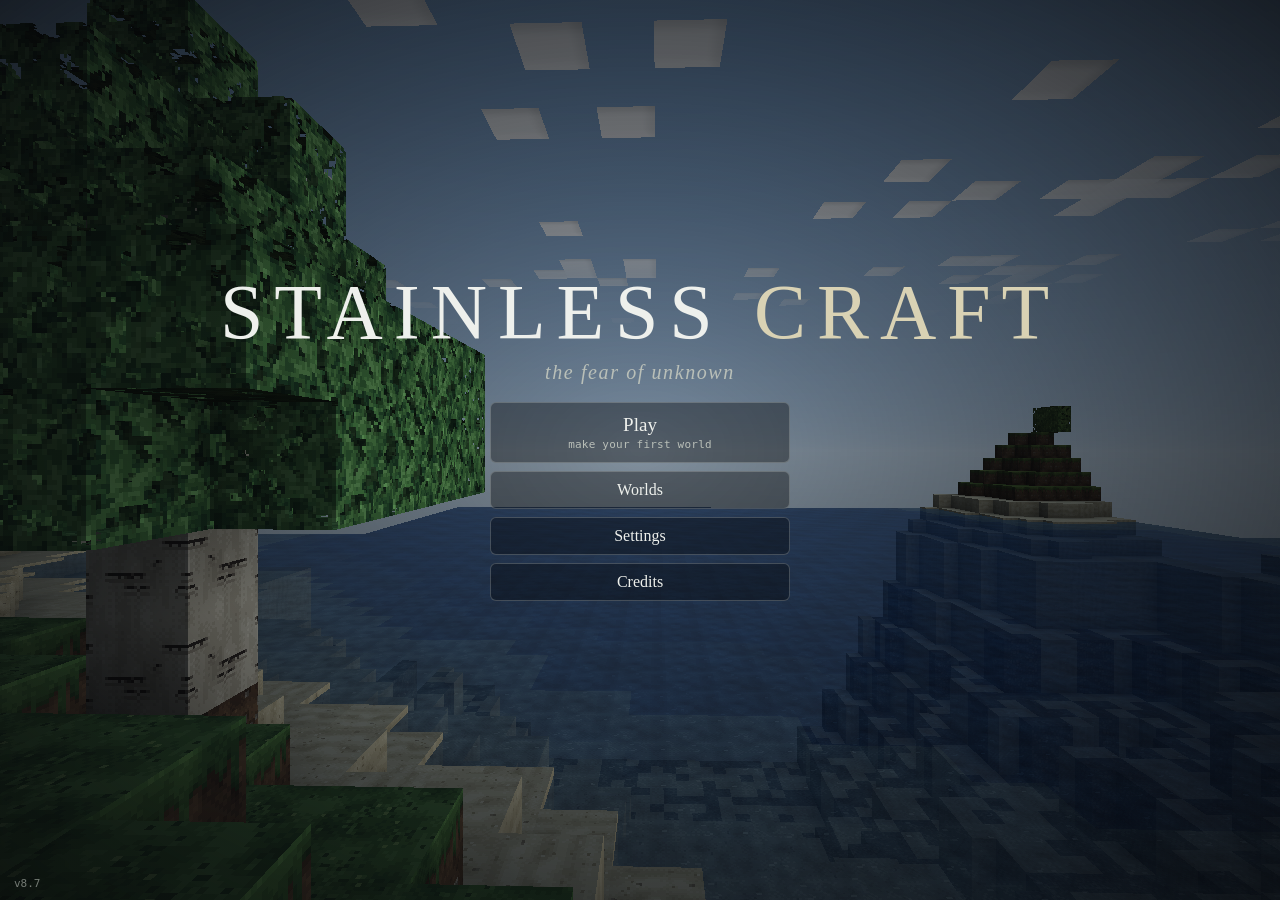
==== commit e92ae02f: "8.7: debug tools to find The Other (beacon, bearing, go to it) Co-Authored-By: Claude Sonnet 5.5 <no" ====
--- a/web/index.html
+++ b/web/index.html
@@ -401,7 +401,7 @@
   <h3>Animals</h3>
   <div class="btns">
     <button data-spawn="cow">Cow</button><button data-spawn="sheep">Sheep</button><button data-spawn="pig">Pig</button><button data-spawn="chicken">Chicken</button>
-    <button id="dbgDeer">The deer</button><button id="dbgOther">The Other</button><button id="dbgOtherA">The Other (hunting)</button><button id="dbgOtherK">Kill it</button><button id="dbgItems">Give items</button>
+    <button id="dbgDeer">The deer</button><button id="dbgOther">The Other</button><button id="dbgOtherA">The Other (hunting)</button><button id="dbgOtherK">Kill it</button><button id="dbgOtherB">Red beacon on it</button><button id="dbgOtherG">Take me to it</button><button id="dbgItems">Give items</button>
   </div>
   <h3>Nearest animal</h3>
   <div class="btns">
@@ -442,7 +442,7 @@
   REACH: 6,
 };
 
-const GAME_VERSION = '8.6';
+const GAME_VERSION = '8.7';
 // the world being played. MAIN fills it in from the world list; "temp" is the unsaved world behind the menu
 const GAME = { id: null, name: '', mode: 'creative', temp: true, dead: false };
 const survivalMode = () => GAME.mode !== 'creative';
@@ -7339,7 +7339,7 @@
     if (n.alive) { physics(dt); footsteps(dt); }
     if (n.alive) World.setAnchor(n.x, n.z);
     if (n.smelt > 0 && n.goal !== 'gear') { n.smelt -= dt; if (n.smelt <= 0) { addInv('silver_ingot', n.smeltOut || 1); n.smeltOut = 0; } }
-    render(dt);
+    render(dt); updateBeam();
   }
   function unstick() {
     n.path = null; n.replan = 0; n.wander = null; n.tgt = null; n.tgtBlock = null; n.escape = 2.5; n.escA = R() * Math.PI * 2; lesson('it gets stuck sometimes');
@@ -7353,6 +7353,19 @@
     }
     if (n.stuckN >= 4) { n.stuckN = 0; setGoal('search'); }
   }
+  // ---- (debug) finding it: a red light you can see from far away, a bearing, and a way to go there
+  let beam = null, beamOn = false;
+  function updateBeam() {
+    if (!beamOn) { if (beam) beam.visible = false; return; }
+    if (!beam) { beam = new THREE.Mesh(new THREE.CylinderGeometry(0.22, 0.22, 120, 8, 1, true), new THREE.MeshBasicMaterial({ color: 0xff2a3a, transparent: true, opacity: 0.55, fog: false, depthWrite: false, side: THREE.DoubleSide })); beam.frustumCulled = false; scene.add(beam); }
+    beam.visible = n.alive && !Realm.fake; beam.position.set(n.x, n.y + 60, n.z);
+  }
+  function compass() {
+    if (!n.alive) return 'not here';
+    const P = Player.p, dx = n.x - P.x, dz = n.z - P.z, d = Math.hypot(dx, dz), f = dx * -Math.sin(P.yaw) + dz * -Math.cos(P.yaw), r = dx * Math.cos(P.yaw) + dz * -Math.sin(P.yaw);
+    const a = Math.atan2(r, f) * 180 / Math.PI, dir = Math.abs(a) < 22 ? 'straight ahead' : Math.abs(a) > 157 ? 'behind you' : a > 0 ? (a < 67 ? 'ahead, to the right' : a < 112 ? 'to your right' : 'behind, to the right') : (a > -67 ? 'ahead, to the left' : a > -112 ? 'to your left' : 'behind, to the left');
+    return Math.round(d) + ' blocks, ' + dir + (Math.abs(n.y - P.y) > 4 ? (n.y > P.y ? ', higher up' : ', lower down') : '');
+  }
   function renderOnly(dt) { render(dt); }
 
   // ================= remembered between sessions =================
@@ -7370,9 +7383,9 @@
   }
   function info() {
     const P = Player.p;
-    if (!n.alive) return `the other  ${enabled() ? 'not here' : 'off'}${mem.lives === 0 ? ' · arrives in ' + Math.ceil(Math.max(0, mem.grace)) + 's' : ' · back in ' + Math.ceil(Math.max(0, n.respawn)) + 's'} · lives ${mem.lives} deaths ${mem.deaths}`;
+    if (!n.alive) return `the other  ${enabled() ? 'not here yet' : 'off'}${mem.lives === 0 ? ' · arrives in ' + Math.ceil(Math.max(0, mem.grace)) + 's' : ' · back in ' + Math.ceil(Math.max(0, n.respawn)) + 's'} · lives ${mem.lives} deaths ${mem.deaths}`;
     const inv = Object.keys(n.inv).map(k => k + ':' + n.inv[k]).join(' ') || '—';
-    return `the other  ${n.goal} · hp ${n.hp.toFixed(0)} food ${n.food.toFixed(0)} · ${Math.hypot(n.x - P.x, n.z - P.z).toFixed(0)} away · ${n.seen ? 'sees you' : n.belief ? 'knows ' + Math.round(T - n.belief.t) + 's ago' : 'lost'}\n` +
+    return `the other  ${compass()}\n           ${n.goal} · hp ${n.hp.toFixed(0)} food ${n.food.toFixed(0)} · ${Math.hypot(n.x - P.x, n.z - P.z).toFixed(0)} away · ${n.seen ? 'sees you' : n.belief ? 'knows ' + Math.round(T - n.belief.t) + 's ago' : 'lost'}\n` +
       `           has ${inv}\n           base ${mem.base ? (mem.base.done ? 'built' : mem.base.i + '/' + mem.base.todo.length) : 'none'} · lives ${mem.lives} deaths ${mem.deaths} kills ${mem.kills} · bold ${mem.bold.toFixed(2)} careful ${mem.caution.toFixed(2)}\n` +
       `           learned: ${mem.lessons.slice(-3).join('; ') || '—'}\n` +
       `           plan: ${mind.obj ? mind.obj.label + ' — ' + mind.obj.why : '—'}\n` +
@@ -7391,6 +7404,9 @@
       return true;
     },
     kill() { if (n.alive) die('debug'); },
+    beacon() { beamOn = !beamOn; updateBeam(); return beamOn; },
+    goTo() { if (!n.alive) return false; const P = Player.p; P.x = n.x + 4; P.z = n.z + 4; P.y = n.y + 2; P.vx = P.vy = P.vz = 0; P.yaw = Math.atan2(-(n.x - P.x), -(n.z - P.z)); return true; },
+    compass,
     reveal() { const P = Player.p; n.belief = { x: P.x, y: P.y, z: P.z, t: T, conf: 1 }; },
     give(id, k) { addInv(id, k); },
     set(k, v) { n[k] = v; },
@@ -7441,6 +7457,8 @@
   document.getElementById('dbgOther').addEventListener('click', () => Nemesis.spawnNear(false));
   document.getElementById('dbgOtherA').addEventListener('click', () => Nemesis.spawnNear(true));
   document.getElementById('dbgOtherK').addEventListener('click', () => Nemesis.kill());
+  document.getElementById('dbgOtherB').addEventListener('click', e => { const on = Nemesis.beacon(); e.target.classList.toggle('on', on); });
+  document.getElementById('dbgOtherG').addEventListener('click', () => { if (!Nemesis.goTo()) Inventory.toast('It is not here yet: tap “The Other” to bring one'); });
   document.getElementById('dbgItems').addEventListener('click', () => Inventory.giveAll());
   el.querySelectorAll('[data-gmode]').forEach(b => b.addEventListener('click', () => {
     GAME.mode = b.dataset.gmode; if (!GAME.temp) Worlds.update(GAME.id, { mode: GAME.mode }); applyMode();
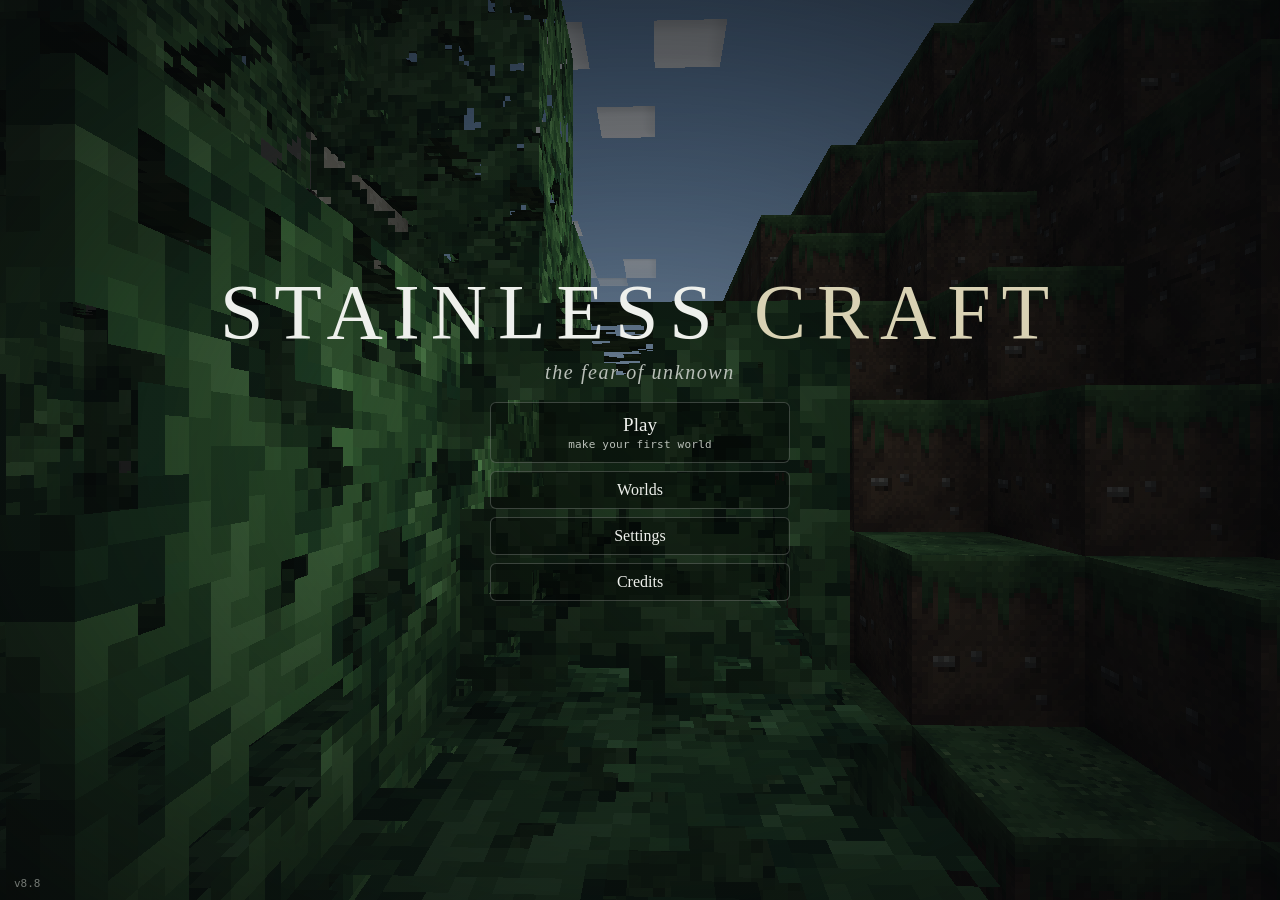
==== commit ab40f0e9: "8.8: Summon the Other button at the top of the debug menu Co-Authored-By: Claude Sonnet 5.5 <noreply" ====
--- a/web/index.html
+++ b/web/index.html
@@ -369,6 +369,7 @@
 
 <div id="debug" class="hide">
   <h2>Debug · F3</h2>
+  <div class="btns" style="margin-bottom:8px"><button id="dbgOther" style="background:#7a1f2a;border-color:#c04050;font-weight:700">☠ Summon the Other</button><button id="dbgOtherA">Summon (it knows where you are)</button><button id="dbgOtherB">Red beacon</button><button id="dbgOtherG">Take me to it</button><button id="dbgOtherK">Kill it</button></div>
   <pre id="dbgInfo"></pre>
   <h3>Time of day</h3>
   <div class="btns">
@@ -401,7 +402,7 @@
   <h3>Animals</h3>
   <div class="btns">
     <button data-spawn="cow">Cow</button><button data-spawn="sheep">Sheep</button><button data-spawn="pig">Pig</button><button data-spawn="chicken">Chicken</button>
-    <button id="dbgDeer">The deer</button><button id="dbgOther">The Other</button><button id="dbgOtherA">The Other (hunting)</button><button id="dbgOtherK">Kill it</button><button id="dbgOtherB">Red beacon on it</button><button id="dbgOtherG">Take me to it</button><button id="dbgItems">Give items</button>
+    <button id="dbgDeer">The deer</button><button id="dbgItems">Give items</button>
   </div>
   <h3>Nearest animal</h3>
   <div class="btns">
@@ -442,7 +443,7 @@
   REACH: 6,
 };
 
-const GAME_VERSION = '8.7';
+const GAME_VERSION = '8.8';
 // the world being played. MAIN fills it in from the world list; "temp" is the unsaved world behind the menu
 const GAME = { id: null, name: '', mode: 'creative', temp: true, dead: false };
 const survivalMode = () => GAME.mode !== 'creative';
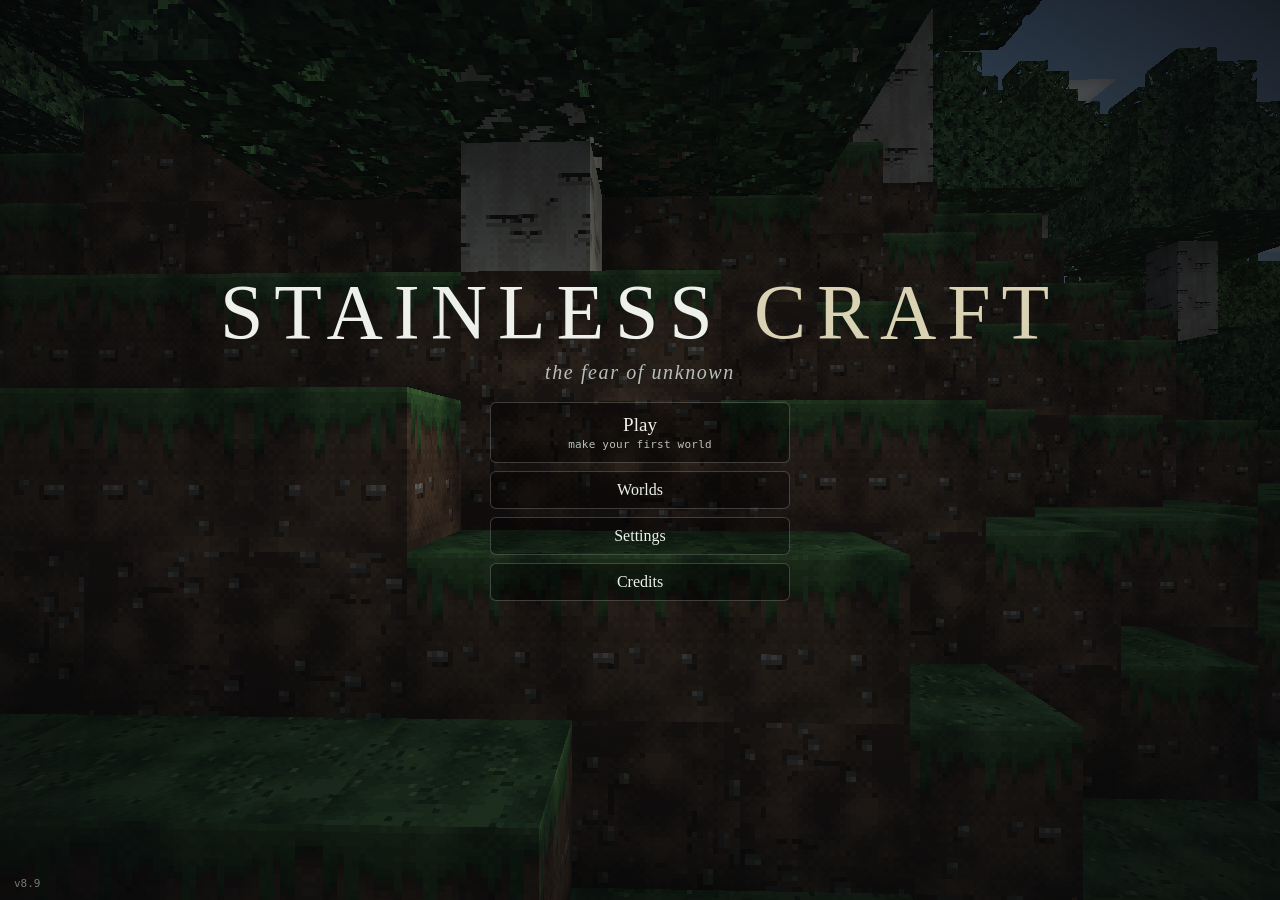
==== commit 4d16ae22: "8.9: The Other prepares before fights, can be talked to, lies to get close and pushes you off ledges" ====
--- a/web/index.html
+++ b/web/index.html
@@ -214,6 +214,16 @@
   .slot.none canvas { opacity: .3; }
   @media (max-height: 460px) { #vitals canvas { width: 158px; height: 14px; } #vitals { bottom: calc(58px + env(safe-area-inset-bottom, 0px)); } }
 
+  /* talking to the Other */
+  #chat { position: fixed; top: calc(64px + env(safe-area-inset-top, 0px)); right: calc(10px + env(safe-area-inset-right, 0px)); width: min(330px, 52vw); z-index: 7; max-height: calc(100% - 84px); display: flex; flex-direction: column; gap: 6px; padding: 10px;
+    background: var(--veil-strong); border: 1px solid var(--line); border-radius: 6px; font: 12px/1.4 var(--mono); color: var(--ink); }
+  #chat.hide { display: none; }
+  #chat .chatHead { display: flex; justify-content: space-between; align-items: center; color: var(--accent); letter-spacing: .08em; text-transform: uppercase; }
+  #chat button { font: 11px var(--mono); color: var(--ink); background: rgba(255, 255, 255, .08); border: 1px solid var(--line); border-radius: 3px; padding: 4px 7px; cursor: pointer; }
+  #chatLog { overflow-y: auto; max-height: 110px; display: flex; flex-direction: column; gap: 3px; }
+  #chatLog .it { color: #e9e3cf; } #chatLog .me { color: var(--ink-dim); text-align: right; }
+  #chatBtns { display: flex; flex-wrap: wrap; gap: 4px; }
+  #chatForm { display: flex; gap: 4px; } #chatIn { flex: 1; min-width: 0; font: 12px var(--mono); color: var(--ink); background: rgba(0, 0, 0, .35); border: 1px solid var(--line); border-radius: 3px; padding: 4px 6px; }
   /* F3 debug menu */
   #debug { position: fixed; top: calc(10px + env(safe-area-inset-top, 0px)); left: calc(10px + env(safe-area-inset-left, 0px)); width: min(290px, 62vw); z-index: 6; max-height: calc(100% - 20px); overflow-y: auto; padding: 10px 12px;
     background: var(--veil-strong); border: 1px solid var(--line); border-radius: 6px; font: 12px/1.45 var(--mono); color: var(--ink); }
@@ -367,9 +377,15 @@
   <div id="confirm" class="hide"><div class="panel"><p id="cText"></p><div class="row"><button id="cNo">Cancel</button><button id="cYes" class="danger">Delete</button></div></div></div>
 </div>
 
+<div id="chat" class="hide">
+  <div class="chatHead"><b>The Other</b><button id="chatX" aria-label="Close">✕</button></div>
+  <div id="chatLog"></div>
+  <div id="chatBtns"></div>
+  <form id="chatForm" autocomplete="off"><input id="chatIn" maxlength="90" placeholder="say something…"><button type="submit">Say</button></form>
+</div>
 <div id="debug" class="hide">
   <h2>Debug · F3</h2>
-  <div class="btns" style="margin-bottom:8px"><button id="dbgOther" style="background:#7a1f2a;border-color:#c04050;font-weight:700">☠ Summon the Other</button><button id="dbgOtherA">Summon (it knows where you are)</button><button id="dbgOtherB">Red beacon</button><button id="dbgOtherG">Take me to it</button><button id="dbgOtherK">Kill it</button></div>
+  <div class="btns" style="margin-bottom:8px"><button id="dbgOther" style="background:#7a1f2a;border-color:#c04050;font-weight:700">☠ Summon the Other</button><button id="dbgOtherA">Summon (it knows where you are)</button><button id="dbgOtherB">Red beacon</button><button id="dbgOtherG">Take me to it</button><button id="dbgOtherT">Talk to it</button><button id="dbgOtherK">Kill it</button></div>
   <pre id="dbgInfo"></pre>
   <h3>Time of day</h3>
   <div class="btns">
@@ -443,7 +459,7 @@
   REACH: 6,
 };
 
-const GAME_VERSION = '8.8';
+const GAME_VERSION = '8.9';
 // the world being played. MAIN fills it in from the world list; "temp" is the unsaved world behind the menu
 const GAME = { id: null, name: '', mode: 'creative', temp: true, dead: false };
 const survivalMode = () => GAME.mode !== 'creative';
@@ -1813,7 +1829,7 @@
   const p = { x: 0, y: 40, z: 0, vx: 0, vy: 0, vz: 0, yaw: 0, pitch: 0, hw: 0.3, h: 1.8, eye: 1.62, onGround: false, fly: false, inWater: false };
   const keys = {};
   const touch = { mx: 0, mz: 0, run: false, jump: false, down: false };   // filled in by the touch controls
-  let coyote = 0, locked = false, breakHeld = false, placeHeld = false, actCool = 0;
+  let coyote = 0, knockT = 0, locked = false, breakHeld = false, placeHeld = false, actCool = 0;
 
   // ---- collision against the voxel grid, one axis at a time
   function hits(x, y, z) {
@@ -1874,7 +1890,8 @@
     p.inWater = World.get(Math.floor(p.x), Math.floor(p.y + 0.4), Math.floor(p.z)) === World.B.WATER;
     const speed = (p.fly ? 12 : p.inWater ? 2.8 : run ? 6.2 : 4.3) * (p.fly ? 1 : Cave.slow);
     const wx = (-sy * f + cy * s) / len * speed, wz = (-cy * f - sy * s) / len * speed;
-    const acc = p.onGround || p.fly ? 16 : p.inWater ? 5 : 7.5;              // (more say in the air than before)
+    knockT = Math.max(0, knockT - dt);
+    const acc = knockT > 0 ? 0.6 : p.onGround || p.fly ? 16 : p.inWater ? 5 : 7.5;              // (more say in the air than before; none at all while you are being thrown)
     p.vx += (wx - p.vx) * Math.min(1, dt * acc); p.vz += (wz - p.vz) * Math.min(1, dt * acc);
     const wasGround = p.onGround;
     coyote = wasGround ? 0.12 : Math.max(0, coyote - dt);
@@ -2087,7 +2104,7 @@
   }
 
   return {
-    p, keys, touch, update, spawn, look, setHook(f) { const prev = hook; hook = prev ? (k, d) => prev(k, d) || f(k, d) : f; }, icon,
+    p, keys, touch, update, spawn, look, shove(vx, vz, vy, t) { p.vx = vx; p.vz = vz; p.vy = vy; p.onGround = false; knockT = t || 0.6; }, setHook(f) { const prev = hook; hook = prev ? (k, d) => prev(k, d) || f(k, d) : f; }, icon,
     unstuck() { for (let n = 0; n < 64 && hits(p.x, p.y, p.z); n++) p.y += 1; },
     // touch: hold to break, tap to place
     beginBreak: startBreak,
@@ -3739,6 +3756,7 @@
     // ---- for the one who lives here too (it mines, eats and steals by the same rules as you)
     MINE, dropOf: b => b === B.GLASS || b === B.LAMP ? null : DROP[b] || BLOCK_ITEM[b] || null,
     breakTimeWith(b, id) { const m = MINE[b] || [1], d = id && ITEM[id], right = !!(d && d.tool && d.tool === m[1]); const ok = !m[2] || (right && (d.tier || 1) >= (m[3] || 1)); return { time: m[0] * (ok ? 1.5 : 5) / (right ? d.speed : 1), drops: ok }; },
+    takeHeld(k) { const s = slots[sel]; if (!s) return null; const q = Math.min(k || 1, s.n), out = { id: s.id, n: q, d: s.d }; s.n -= q; if (s.n <= 0) slots[sel] = null; changed(); return out; },
     dropsNear(x, y, z, r) { return drops.filter(d => Math.hypot(d.x - x, d.z - z) < r && Math.abs(d.y - y) < r && d.t > 0.6); },
     takeDrop(d) { const i = drops.indexOf(d); if (i < 0) return null; scene.remove(d.sprite); drops.splice(i, 1); return { id: d.id, n: d.n, d: d.d }; },
     steal(score) {   // a hand in your pockets: takes the stack it likes most (a part of it, if it is a big one)
@@ -6559,6 +6577,14 @@
     const mine = myDmg * 0.78 / myCd, theirs = foeDmg * 0.68 / foeCd, ttk = foeHp / Math.max(0.1, mine), ttd = myHp / Math.max(0.1, theirs);
     return 1 / (1 + Math.exp(-1.7 * (ttd - ttk) / Math.max(2, 0.25 * (ttd + ttk))));
   }
+  // what a careful player would have before going after someone
+  function kit() {
+    const m = [];
+    if (tierOf('sword') < 2) m.push('a real sword'); if (tierOf('pickaxe') < 1) m.push('a pickaxe');
+    if (foodCount() < 3) m.push('food'); if (bulkCount() < 12) m.push('blocks');
+    if (n.hp < 16) m.push('health'); else if (n.food < 12 && !foodCount()) m.push('a full stomach');
+    return m;
+  }
   function assess() {
     const sn = seenNow(), fresh = !!n.belief && T - n.belief.t < 25;
     const foeHp = sn ? Vitals.hp : mem.foeHpAt ? Math.min(20, mem.foeHp + (T - mem.foeHpAt) * 0.12) : 20;
@@ -6566,11 +6592,13 @@
     if (n.sawAsleep) win += 0.3; else if (foeHp < 9) win += 0.08;
     win = cl(win + mem.calib, 0.02, 0.98);
     const thr = cl(0.45 + mem.caution * 0.3 - mem.bold * 0.15, 0.3, 0.8);
-    return { sn, fresh, foeHp, win, thr, ready: win >= thr, food: foodCount(), night: 1 - Sky.state.day };
+    const kitMiss = kit(), provoked = T - (n.aggroT || -99) < 25;
+    const open = kitMiss.length === 0 || n.sawAsleep || foeHp < 8 || provoked || n.goal === 'fight';   // it does not start a fight it has not prepared for (unless it has to)
+    return { sn, fresh, foeHp, win, thr, ready: win >= thr && open, strong: win >= thr, kit: kitMiss, food: foodCount(), night: 1 - Sky.state.day };
   }
   function endObj(ok, why) {
     const o = mind.obj; if (!o) return;
-    const s = mem.strat[o.k] || (mem.strat[o.k] = [0, 0]); s[1]++; if (ok) s[0]++;
+    if (ok !== null) { const s = mem.strat[o.k] || (mem.strat[o.k] = [0, 0]); s[1]++; if (ok) s[0]++; }      // (changing its mind for something better is not a failure)
     say((ok ? 'done: ' : 'gave up: ') + o.label + (why ? ' (' + why + ')' : ''));
     mind.obj = null;
   }
@@ -6583,11 +6611,13 @@
     // --- close in: it can win, and it knows where you are
     if (A.ready && (A.sn || A.fresh)) add('engage', 'finish the other', 1.05 + (n.sawAsleep ? 0.25 : 0), `it thinks it wins ${pct(A.win)} of the time (needs ${pct(A.thr)}), and you are right there`, { stalk: 0.5, fight: 0.15 }, 200);
     // --- not ready: work out what is missing
-    if (!A.ready && (A.sn || A.fresh || mem.home || mem.last)) {
-      const g = gearNeed();
-      add('arm', 'get stronger first', 0.85, `it would win only ${pct(A.win)} of the time, it needs ${pct(A.thr)}: ${g ? 'missing ' + g.id : 'better weapon, more health'}`, { gear: 0.5, build: 0.05 }, 260);
-      if (A.food < 3) add('stock', 'lay in food', 0.7, 'nothing to eat while it hunts you', { eat: 0.62 }, 160);
-    }
+    if (!A.ready && (A.sn || A.fresh || mem.home || mem.last || true)) {
+      const g = gearNeed(), miss = A.kit.join(', ');
+      if (!A.strong || tierOf('sword') < 2 || tierOf('pickaxe') < 1) add('arm', 'get stronger first', 0.85, A.strong ? `it is missing ${miss}` : `it would win only ${pct(A.win)} of the time, it needs ${pct(A.thr)}${g ? ': missing ' + g.id : ''}`, { gear: 0.5, build: 0.05 }, 260);
+      if (A.food < 3) add('stock', 'lay in food', 0.72, 'it will not start a fight on an empty stomach', { eat: 0.62 }, 160);
+      if (bulkCount() < 12) add('blocks', 'gather blocks', 0.66, 'blocks to climb, to bridge, to hide behind', { stockpile: 0.75 }, 150);
+    }
+    if (A.night > 0.7 && mem.base && mem.base.done && A.kit.length && !A.sn) add('hide', 'wait out the night at home', 0.78, `night is when it is weakest, and it lacks ${A.kit.join(', ')}`, { hide: 0.85 }, 260);
     if (n.hp < 15 && !A.sn) add('heal', 'heal before anything else', 0.55 + (15 - n.hp) * 0.03, `it is at ${Math.round(n.hp)} of 20 hearts' worth`, { rest: 0.6 }, 100);
     if (A.food < 3 && A.ready && (mem.home || A.fresh)) add('stock', 'lay in food', 0.5, 'a fight can be long; it wants food in its pockets', { eat: 0.6 }, 160);
     // --- waiting for the right moment
@@ -6605,6 +6635,11 @@
     if (mem.death && T - mem.death.at < 700 && Inventory.dropsNear(mem.death.x, mem.death.y, mem.death.z, 10).length) add('retrieve', 'take back what it dropped', 0.85, 'its own things are still lying where it fell', { retrieve: 1.0 }, 120);
     // --- a home: somewhere to heal, to keep things, to wait from
     if (!(mem.base && mem.base.done) && tierOf('pickaxe') >= 1 && !A.sn) add('shelter', 'build a shelter', 0.5 + (n.hp < 16 ? 0.15 : 0), 'a place of its own to heal and to keep things', { build: 0.5 }, 420);
+    // --- friendly faces
+    if (soc.mode === 'hostile' && T > soc.cool && A.sn && eyeDist() < 40 && T - (n.aggroT || -99) > 60 && n.carry <= 0) {
+      const e = findEdge(), cliff = e && lethalFor(e.dmg);
+      add('befriend', 'pretend to be a friend', 0.5 + mem.cunning * 0.35 + (A.ready ? 0 : 0.25) + (cliff ? 0.75 : 0), cliff ? `there is a ${e.dmg}-heart drop right behind you: be nice, and wait for you to turn away` : A.ready ? 'a smile costs nothing and gets it close' : 'it is not ready to fight; a friendly face buys time', { parley: 1.1 }, 60);
+    }
     // --- otherwise: find you
     add('explore', 'look for you', 0.36 + Math.min(0.3, contactAgo / 900), A.sn || A.fresh ? 'it already has you' : 'it has no idea where you are', { search: 0.25 }, 400);
     cands.sort((a, b) => b.value - a.value);
@@ -6616,7 +6651,7 @@
       else if (cands[0].value < (cands.find(c => c.k === cur.k) || { value: 0 }).value + 0.22) pick = cands.find(c => c.k === cur.k) || pick;
     }
     if (!mind.obj || pick.k !== mind.obj.k) {
-      if (mind.obj) endObj(false, 'something better came up');
+      if (mind.obj) endObj(null, 'something better came up');
       mind.obj = { k: pick.k, label: pick.label, why: pick.why, bias: pick.bias, at: T, timeout: pick.timeout, done: false, fail: false };
       say('→ ' + pick.label + ' — ' + pick.why);
     } else { mind.obj.why = pick.why; }
@@ -6628,11 +6663,180 @@
       case 'stock': return A.food >= 4;
       case 'engage': return false;
       case 'lurk': return n.goal === 'fight' || n.goal === 'stalk';
+      case 'blocks': return bulkCount() >= 24;
+      case 'hide': return A.night < 0.4;
       default: return false;
     }
   }
   const finish = (ok) => { if (mind.obj) { if (ok) mind.obj.done = true; else mind.obj.fail = true; } };
   Events.on('death', () => { if (mind.obj && mind.obj.k === 'engage') finish(true); });
+
+  // ================= talking to it, and what it does with what you say =================
+  // It can be reasoned with, or it can act as if it can. Trust is a tool: it smiles, walks beside you, and waits for you to turn your back
+  // with a drop in front of you.
+  const soc = { mode: 'hostile', trust: 0, until: 0, log: [], open: false, gifts: 0, betrayed: 0, cool: 0, far: 0, chk: 0, chat: 0, greeted: false };
+  const $c = id => document.getElementById(id);
+  const chatEl = $c('chat'), chatLog = $c('chatLog'), chatBtns = $c('chatBtns'), chatIn = $c('chatIn');
+  const CHOICES = [['Hello', 'hello'], ['Who are you?', 'who'], ['Let us make peace', 'peace'], ['Here, take this', 'gift'], ['Do you have food?', 'food'], ['Come with me', 'follow'], ['Leave me alone', 'leave'], ['I will kill you', 'threat']];
+  function tell(who, text) {
+    soc.log.push([who, text]); if (soc.log.length > 30) soc.log.shift();
+    if (soc.open) drawChat(); else if (who === 'it') { Inventory.toast('The Other: ' + text); }
+  }
+  function drawChat() {
+    if (!chatEl) return;
+    chatLog.textContent = '';
+    for (const [who, text] of soc.log.slice(-7)) { const d = document.createElement('div'); d.className = who; d.textContent = (who === 'it' ? 'The Other: ' : 'You: ') + text; chatLog.appendChild(d); }
+    chatLog.scrollTop = 1e6;
+    if (!chatBtns.childNodes.length) CHOICES.forEach(([label, intent], i) => { const b = document.createElement('button'); b.textContent = (i + 1) + ' ' + label; b.addEventListener('click', e => { e.stopPropagation(); youSay(intent, label); }); chatBtns.appendChild(b); });
+  }
+  function openChat() { if (!n.alive || !chatEl) return; soc.open = true; chatEl.classList.remove('hide'); if (!soc.log.length) tell('it', '...'); drawChat(); }
+  function closeChat() { soc.open = false; if (chatEl) chatEl.classList.add('hide'); try { chatIn.blur(); } catch (e) {} }
+  if (chatEl) {
+    $c('chatX').addEventListener('click', e => { e.stopPropagation(); closeChat(); });
+    chatEl.addEventListener('mousedown', e => e.stopPropagation()); chatEl.addEventListener('click', e => e.stopPropagation()); chatEl.addEventListener('touchstart', e => e.stopPropagation(), { passive: true });
+    $c('chatForm').addEventListener('submit', e => { e.preventDefault(); const t = chatIn.value.trim(); chatIn.value = ''; if (t) youSay(parse(t), t); });
+    addEventListener('keydown', e => {
+      if (!soc.open) return;
+      if (e.target && e.target.tagName === 'INPUT') { if (e.code === 'Escape') closeChat(); return; }
+      if (/^Digit[1-8]$/.test(e.code)) { e.preventDefault(); e.stopImmediatePropagation(); const c = CHOICES[+e.code.slice(5) - 1]; youSay(c[1], c[0]); }
+    }, true);
+    addEventListener('keydown', e => { if (e.code === 'KeyT' && !(e.target && e.target.tagName === 'INPUT') && n.alive && Math.hypot(n.x - Player.p.x, n.z - Player.p.z) < 9 && Player.locked) { e.preventDefault(); soc.open ? closeChat() : openChat(); } });
+  }
+  function parse(t) {
+    t = t.toLowerCase();
+    const rules = [[/kill|die\b|fight|attack|hate|enemy|stab|monster|freak/, 'threat'], [/peace|truce|friend|sorry|calm|ally|alliance|no fight|don.?t hurt|forgive/, 'peace'], [/give|gift|take this|present|trade|swap|deal|offer|here you/, 'gift'],
+      [/food|hungry|eat|bread|meat|beef|starv/, 'food'], [/follow|come with|come on|together|join|walk with/, 'follow'], [/leave|go away|alone|stop|get lost|back off|shoo/, 'leave'],
+      [/who|name|what are you|are you real/, 'who'], [/where|base|house|home|live/, 'where'], [/why|purpose|want|goal|what do you/, 'why'], [/hello|\bhi\b|hey|greet|sup\b/, 'hello']];
+    for (const [re, k] of rules) if (re.test(t)) return k;
+    return 'other';
+  }
+  const PICK = a => a[Math.floor(R() * a.length)];
+  function youSay(intent, text) {
+    tell('me', text);
+    soc.chat = T;
+    setTimeout(() => reply(intent), 350 + R() * 500);
+  }
+  function befriend(why) {
+    if (soc.mode !== 'friendly') { soc.mode = 'friendly'; soc.until = T + rnd(200, 320); soc.chk = T; lesson('it pretends to be a friend'); say('pretending to be a friend — ' + (why || 'to get close')); }
+    if (n.goal !== 'companion') setGoal('companion');
+  }
+  function reply(intent) {
+    if (!n.alive) return;
+    const A = mind.A || assess(), friendly = soc.mode === 'friendly', angry = T - (n.aggroT || -99) < 25;
+    switch (intent) {
+      case 'hello': tell('it', friendly ? PICK(['Hello again.', 'Good to see a face.', 'Hi. It is a quiet day.']) : soc.trust > 0.2 ? 'Hello.' : PICK(['...', 'You found me.', 'Hello, stranger.'])); break;
+      case 'who': tell('it', friendly ? PICK(['Somebody like you. I woke up here and did not know why either.', 'A traveler. I get lonely out here.']) : PICK(['Someone who lives here too.', 'Someone who is still here.'])); break;
+      case 'where': tell('it', friendly ? 'Around. I will show you sometime.' : 'Somewhere you will not find.'); break;
+      case 'why': tell('it', friendly ? 'Company. That is all.' : 'To see how long you last.'); break;
+      case 'peace': {
+        const chance = cl(0.3 + mem.cunning * 0.5 + (A.ready ? -0.2 : 0.25) - mem.bold * 0.15 + soc.trust * 0.25, 0.08, 0.92);
+        if (angry) { tell('it', 'You hit me. No.'); break; }
+        if (friendly) { tell('it', 'We already have peace.'); break; }
+        if (R() < chance) { soc.trust = Math.max(soc.trust, 0.3); tell('it', PICK(['All right. Peace. Let us not hurt each other.', 'Peace, then. I am tired of fighting too.'])); befriend('peace agreed'); }
+        else { tell('it', PICK(['No.', 'I do not think so.'])); if (A.ready && R() < 0.5) { soc.mode = 'hostile'; n.goalT = 9; } }
+        break;
+      }
+      case 'gift': {
+        const g = Inventory.takeHeld(1);
+        if (!g) { tell('it', 'Your hands are empty.'); break; }
+        addInv(g.id, g.n); soc.gifts++; soc.trust = Math.min(1, soc.trust + 0.3);
+        tell('it', friendly ? PICK(['Thank you. I will remember it.', 'That is kind of you.']) : 'Hm. Thank you.');
+        if (!friendly && !angry && soc.trust >= 0.45) { tell('it', 'Maybe you are not so bad.'); befriend('a gift'); }
+        break;
+      }
+      case 'food': {
+        const f = foodItem();
+        if (friendly && f && n.food > 8) { takeInv(f, 1); Inventory.drop(f, n.x + Math.sin(-n.yaw) * 0.5, n.y + 0.8, n.z + Math.cos(-n.yaw) * 0.5, 1); soc.trust = Math.min(1, soc.trust + 0.2); tell('it', 'Here. Take it.'); }
+        else tell('it', friendly ? 'I have none to spare.' : 'Find your own.');
+        break;
+      }
+      case 'follow': tell('it', friendly ? 'Lead the way. I am right behind you.' : 'No.'); if (friendly) soc.far = 0; break;
+      case 'leave': tell('it', friendly ? 'If you want. I will stay close.' : 'I go where I like.'); if (friendly) soc.far = T + 50; break;
+      case 'threat':
+        tell('it', friendly ? 'Then it was never peace.' : PICK(['Then come.', 'I would like to see you try.']));
+        if (friendly) { soc.mode = 'hostile'; soc.cool = T + 60; setGoal(A.ready ? 'stalk' : 'flee'); } else if (!A.ready) { setGoal('flee'); }
+        break;
+      default: tell('it', friendly ? PICK(['Mm.', 'I am listening.', 'Go on.']) : PICK(['...', 'I do not follow.']));
+    }
+  }
+  // ---- how deep can you fall in that direction?  (a fall costs what it costs you; water below saves you)
+  function dropAt(px, py, pz, dx, dz) {
+    let best = 0;
+    for (const t of [2.6, 4, 5.5]) {
+      let clear = true;
+      for (let s = 0.7; s <= t; s += 0.6) { const x = Math.floor(px + dx * s), z = Math.floor(pz + dz * s); if (!World.hasChunk(x, z) || solid(x, Math.floor(py + 0.5), z) || solid(x, Math.floor(py + 1.5), z)) { clear = false; break; } }
+      if (!clear) break;
+      const x = Math.floor(px + dx * t), z = Math.floor(pz + dz * t); if (!World.hasChunk(x, z)) break;
+      let gy = -1, water = false;
+      for (let y = Math.floor(py) + 1; y >= 1; y--) { const b = World.get(x, y, z); if (b === B.WATER) { water = true; break; } if (solid(x, y, z)) { gy = y + 1; break; } }
+      if (water || gy < 0) continue;
+      const d = py - gy, dmg = d > 3.5 ? Math.round(d - 3) : 0; if (dmg > best) best = dmg;
+    }
+    return best;
+  }
+  function findEdge() {
+    const P = Player.p; let best = null;
+    for (let i = 0; i < 16; i++) { const a = i / 16 * Math.PI * 2, dx = Math.cos(a), dz = Math.sin(a), dmg = dropAt(P.x, P.y, P.z, dx, dz); if (dmg > 0 && (!best || dmg > best.dmg)) best = { dx, dz, dmg }; }
+    return best;
+  }
+  const lethalFor = dmg => dmg >= Vitals.hp;
+  function shoveNow(dx, dz, why) {
+    Player.shove(dx * 10, dz * 10, 5.2, 0.7); n.atk = 0.3; soc.betrayed++; soc.mode = 'hostile'; soc.cool = T + 120; n.watch = 7;
+    mem.cunning = Math.min(0.95, mem.cunning + 0.05); lesson('a friendly face and a drop'); say('pushed you — ' + why); Events.emit('nemesisShove', {});
+    GameAudio.animal('hit1', n.x, n.z, 0.7, 0.7); setGoal('hold');
+    setTimeout(() => { if (n.alive) tell('it', Vitals.dead ? 'Sorry.' : '...'); }, 900);
+  }
+  function doCompanion(dt) {
+    const P = Player.p;
+    if (soc.mode !== 'friendly') { setGoal('search'); return; }
+    if (Vitals.dead) { soc.mode = 'hostile'; setGoal('search'); return; }
+    const dx = P.x - n.x, dz = P.z - n.z, d = Math.hypot(dx, dz) || 1;
+    if (T > soc.until) {                                       // the pretending ends
+      soc.mode = 'hostile'; soc.cool = T + 150;
+      if ((mind.A || assess()).ready) { tell('it', 'Enough. I am done pretending.'); setGoal('fight'); } else { tell('it', 'I have to go.'); setGoal('search'); }
+      return;
+    }
+    faceTo(P.x, P.z, true);
+    // is this the moment?
+    if (T - soc.chk > 0.15) {
+      soc.chk = T; const away = { x: dx / d, z: dz / d };
+      const pf = { x: -Math.sin(P.yaw), z: -Math.cos(P.yaw) }, turned = pf.x * away.x + pf.z * away.z > 0.25;    // your back is to it
+      const drop = d < 2.6 ? dropAt(P.x, P.y, P.z, away.x, away.z) : 0;
+      n.plan2 = null;
+      if (d < 2.6 && turned && drop > 0 && (lethalFor(drop) || (drop >= Vitals.hp * 0.7 && R() < 0.5))) { shoveNow(away.x, away.z, `a ${drop}-heart fall, and you were looking away`); return; }
+      if (Bed.sleeping && d < 3) { soc.mode = 'hostile'; tell('it', '...'); setGoal('fight'); return; }
+      const e = findEdge();
+      if (e && lethalFor(e.dmg)) {                    // stand on the far side of you from the drop, on ground it can actually stand on
+        const base = Math.atan2(-e.dz, -e.dx); let spot = null;
+        for (const off of [0, 0.5, -0.5, 1, -1]) for (const r of [1.7, 1.3]) {
+          const x = P.x + Math.cos(base + off) * r, z = P.z + Math.sin(base + off) * r, y = Math.floor(P.y + 0.1);
+          if (stand(Math.floor(x), y, Math.floor(z))) { spot = { x, z }; break; }
+        }
+        if (spot) n.plan2 = { spot, e };
+      }
+    }
+    // keep beside you, or slip round to the far side of the drop
+    const want = T < soc.far ? 9 : 3.0;
+    if (n.plan2 && d < 8) { const s = n.plan2.spot; const r = goTo(s.x, groundY(Math.floor(s.x), Math.floor(s.z)), s.z, 0.8, WALK, { maxN: 500 }); if (r === 'arrived') { it.dx = it.dz = 0; } return; }
+    const r = travel(P.x, P.z, want, d > 14 ? RUN * 0.8 : WALK);
+    if (d < want + 1) it.dx = it.dz = 0;
+    soc.talkT = (soc.talkT || 0) - dt;
+    if (soc.talkT <= 0 && d < 8) { soc.talkT = rnd(35, 70); tell('it', PICK(['Nice place to build.', 'Have you seen the sea from up on the hills?', 'I found some silver once. Deep down.', 'It gets dark fast here.', 'Stay close. Things wander at night.'])); }
+  }
+  // it walks up to you, hands empty, and says it does not want to fight
+  function doParley(dt) {
+    const P = Player.p, sn = seenNow();
+    if (!sn) { n.parleyLost = (n.parleyLost || 0) + dt; if (n.parleyLost > 15) { n.parleyLost = 0; finish(false); soc.cool = T + 90; setGoal('search'); } const b = n.belief; if (b) travel(b.x, b.z, 5, WALK); return; }
+    n.parleyLost = 0;
+    const d = eyeDist();
+    if (d > 6) { travel(P.x, P.z, 5, WALK); return; }
+    it.dx = it.dz = 0; faceTo(P.x, P.z); n.atk = 0.001; n.wave = 1.2;
+    if (!soc.greeted) {
+      soc.greeted = true; soc.trust = Math.max(soc.trust, 0.15);
+      tell('it', PICK(['Wait. I do not want to fight.', 'Please. Do not swing. I only want to talk.', 'Hello. I am alone out here, like you.']));
+      befriend('to get close'); finish(true); openChat();
+    }
+  }
 
   // ---- places to watch from
   function vantage(tx, ty, tz) {
@@ -6686,6 +6890,16 @@
     const r = travel(d.x, d.z, 2, RUN * 0.9);
     if (r === 'arrived') { n.sweep += dt; if (n.sweep > 5) { n.sweep = 0; finish(!Inventory.dropsNear(d.x, d.y, d.z, 10).length); setGoal('search'); } }
     else if (r === 'fail') { finish(false); setGoal('search'); }
+  }
+  function doHide(dt) {
+    const b = mem.base; if (!b || !b.done || mind.A.night < 0.4) { finish(true); setGoal('search'); return; }
+    if (!nearBase(4)) { travel(b.x + 0.5, b.z + 0.5, 2.5, WALK); return; }
+    it.dx = it.dz = 0; n.regen2 = 1; if (n.food < 12 && foodItem()) eatNow(dt);
+    if (n.hp >= 18 && !kit().length) { finish(true); setGoal('search'); }
+  }
+  function doStockpile(dt) {
+    if (bulkCount() >= 24) { finish(true); setGoal('search'); return; }
+    gatherFor({ id: 'bulk', types: tierOf('pickaxe') >= 1 ? [B.STONE] : [B.DIRT, B.GRASS], n: 24 }, dt);
   }
   // like a player: when the one it wants is up on a ledge, it builds itself a stair of blocks under its feet
   function pillar() {
@@ -6868,6 +7082,7 @@
     // the longer it has had no sign of you, the more the plain search matters (the mind adds its own reasons on top)
     const contact = Math.max(n.seenAt, n.noise ? n.noise.t : -1e9, n.life);
     S.search = 0.3 + cl((T - contact) / 900, 0, 0.25);
+    if (soc.mode === 'friendly') { S.fight = 0; S.stalk = 0; S.investigate = 0; S.steal = 0; if (S.flee < 1.5) S.flee = 0; S.companion = 1.25; }
     // what it has decided to work on leans on all of that
     if (mind.obj) for (const g in mind.obj.bias) S[g] = (S[g] || 0) + mind.obj.bias[g];
     // the thing it is doing already gets a small bonus, so it doesn't flicker between two
@@ -6893,6 +7108,10 @@
       case 'rest': return doRest(dt);
       case 'steal': return doSteal(dt);
       case 'fetch': return doFetch(dt);
+      case 'companion': return doCompanion(dt);
+      case 'parley': return doParley(dt);
+      case 'hide': return doHide(dt);
+      case 'stockpile': return doStockpile(dt);
       case 'scout': return doScout(dt, false);
       case 'lurk': return doScout(dt, true);
       case 'lookout': return doLookout(dt);
@@ -6916,7 +7135,7 @@
     GameAudio.animal('hit1', n.x, n.z, 0.7, rnd(0.9, 1.1));
     Vitals.damage(dmg, 'nemesis');
     if (Vitals.dead) return;
-    P.vx += dx / d * 5.5; P.vz += dz / d * 5.5; P.vy = Math.max(P.vy, 4.2);
+    Player.shove(P.vx + dx / d * 5.5, P.vz + dz / d * 5.5, Math.max(P.vy, 4.2), 0.16); n.backOff = 0.55;
     // a hand in the pockets
     const chance = 0.1 + mem.cunning * 0.3 + (Bed.sleeping ? 0.6 : 0) + (n.food < 10 ? 0.15 : 0);
     if (R() < chance && n.carry < 3) {
@@ -6943,6 +7162,7 @@
       faceTo(P.x, P.z);
       if (n.wind > 0) { n.wind -= dt; n.atk = 0.3; if (n.wind <= 0) { n.wind = 0; if (Math.hypot(P.x - n.x, P.z - n.z) < 3.4) attack(); else n.cool = 0.3; } }
       else if (n.cool <= 0) { if (n.onGround && R() < 0.35 && !n.inWater) { it.jump = true; n.cool = 0.12; } else n.wind = 0.3; }
+      else if (n.backOff > 0) { n.backOff -= dt; it.dx = -dx / (d || 1); it.dz = -dz / (d || 1); it.speed = WALK; }        // hit, then step out of reach
       else { const sgn = (Math.floor(T / 1.4) % 2) ? 1 : -1, px = -dz / (d || 1) * sgn, pz = dx / (d || 1) * sgn; it.dx = px * 0.8 - dx / (d || 1) * (d < 1.6 ? 0.9 : 0); it.dz = pz * 0.8 - dz / (d || 1) * (d < 1.6 ? 0.9 : 0); it.speed = WALK; }
     }
     if (Vitals.dead) killedYou();
@@ -7166,14 +7386,15 @@
     if (byPlayer) {
       const P = Player.p; n.belief = { x: P.x, y: P.y, z: P.z, t: T, conf: 1 }; n.seenAt = T; n.seen = true; mem.foeHits++;
       const h = Inventory.held(); mem.foeDmg = h && IT[h.id] ? (IT[h.id].damage || 1) : 1; mem.last = { x: P.x, y: P.y, z: P.z };
-      n.lastHitBy = h ? h.id : 'hand';
+      n.lastHitBy = h ? h.id : 'hand'; n.aggroT = T;
+      if (soc.mode === 'friendly') { soc.mode = 'hostile'; soc.trust = 0; soc.cool = T + 90; tell('it', 'So that is how it is.'); setGoal('fight'); }
     }
     n.thinkT = 0;
     if (n.hp <= 0) die(byPlayer ? 'player' : 'other');
   }
   function die(why) {
     if (!n.alive) return;
-    n.alive = false; n.dead = 1.6; n.path = null; n.mine = null; mem.death = { x: n.x, y: n.y, z: n.z, at: T }; endObj(false, 'it died');
+    n.alive = false; n.dead = 1.6; n.path = null; n.mine = null; mem.death = { x: n.x, y: n.y, z: n.z, at: T }; endObj(false, 'it died'); soc.mode = 'hostile'; closeChat();
     const shed = Object.keys(n.inv);
     for (const id of shed) { if (IT[id]) Inventory.drop(id, n.x, n.y + 0.4, n.z, n.inv[id]); }
     n.inv = {}; n.use = {}; n.carry = 0;
@@ -7199,7 +7420,7 @@
     n.alive = true; n.dead = 0; n.x = x + 0.5; n.z = z + 0.5; n.y = groundY(Math.floor(x), Math.floor(z)) + 0.05; n.vx = n.vy = n.vz = 0; n.hp = 20; n.food = rnd(13, 19); n.air = 10;
     n.inv = {}; n.use = {}; n.belief = null; n.noise = null; n.sign = null; n.seen = false; n.seenAt = -99; n.carry = 0; n.fall = null; n.fight = null; n.path = null; n.tgt = null;
     n.yaw = R() * Math.PI * 2; n.goal = 'search'; n.goalT = 0; n.steal = null; n.smelt = 0; n.restT = 0; n.frozen = 0; n.fetch = !!(mem.base && Object.keys(mem.stash).length);
-    mem.lives++; mem.visited = {}; n.life = T; n.sabDone = false; mind.obj = null; say('awake, somewhere, with no idea where you are');
+    mem.lives++; mem.visited = {}; n.life = T; n.sabDone = false; mind.obj = null; soc.mode = 'hostile'; soc.trust = 0; soc.greeted = false; soc.cool = 0; say('awake, somewhere, with no idea where you are');
     makeSkin(); Events.emit('nemesisBorn', { lives: mem.lives });
   }
   function trySpawn(dt) {
@@ -7255,6 +7476,7 @@
     R2.lying.rotation.x = 0;
     if (n.atk > 0) { const s = Math.sin((1 - n.atk / 0.3) * Math.PI); R2.armR.rotation.x = -1.7 * s; R2.lean.rotation.y = -0.2 * s; } else R2.lean.rotation.y = 0;
     if (n.mine) { R2.armR.rotation.x = -1.2 - Math.sin(T * 14) * 0.6; }
+    if (n.wave > 0) { n.wave -= dt; R2.armL.rotation.set(-2.6, 0, 0.3 + Math.sin(T * 9) * 0.3); }
     if (sp < 0.4 && !n.atk) { R2.armL.rotation.z = 0.05 + Math.sin(T * 1.6) * 0.02; R2.armR.rotation.z = -0.05 - Math.sin(T * 1.6) * 0.02; }
     // the head turns to whatever it is watching
     const tgtLook = n.seen && Math.hypot(P.x - n.x, P.z - n.z) < 40 ? (() => { let d = Math.atan2(-(P.x - n.x), -(P.z - n.z)) - n.yaw; while (d > Math.PI) d -= 6.2832; while (d < -Math.PI) d += 6.2832; return cl(d, -1.1, 1.1); })() : 0;
@@ -7281,6 +7503,7 @@
     const t = rayBox(Player.eyePos, Player.aimDir, n.x - 0.36, n.y, n.z - 0.36, n.x + 0.36, n.y + HH, n.z + 0.36, Math.min(CFG.REACH, blockDist + 0.3));
     if (t < 0) return false;
     if (kind === 'aim') return true;
+    if (kind === 'place') { if (Math.hypot(n.x - Player.p.x, n.z - Player.p.z) < 9) { if (soc.open) closeChat(); else openChat(); } return true; }
     if (kind === 'break' && hitCool <= 0) {
       hitCool = 0.4; const P = Player.p, h = Inventory.held(); Inventory.wearHeld(1); GameAudio.hit();
       hurt(Inventory.attackDamage() * (Player.p.vy < -1 && !Player.p.onGround ? 1.5 : 1), P.x, P.z, true);
@@ -7318,8 +7541,11 @@
     if (n.food <= 0) { n.starve = (n.starve || 0) + dt; if (n.starve > 4) { n.starve = 0; hurtSelf(1, 'starve'); } }
     if (!n.alive) return;
     senses(dt); pickup(dt); stealScan(dt);
-    mind.t -= dt; if (mind.t <= 0) { mind.t = 1.3; deliberate(); }
-    n.thinkT -= dt; if (n.thinkT <= 0) { n.thinkT = 0.45; think(); }
+    if (n.watch > 0) { n.watch -= dt; n.goal = 'hold'; n.thinkT = 0.3; if (n.watch <= 0) n.goalT = 9; }   // after a push it stands and watches
+    else {
+      mind.t -= dt; if (mind.t <= 0) { mind.t = 1.3; deliberate(); }
+      n.thinkT -= dt; if (n.thinkT <= 0) { n.thinkT = 0.45; think(); }
+    }
     it.dx = it.dz = 0; it.speed = WALK;
     if (n.inWater && waterAt(n.x, n.y + 1.6, n.z) && n.air < 5) {        // out of breath: to the nearest shore, now
       let best = null, bd = 1e9; const cx = Math.floor(n.x), cz = Math.floor(n.z);
@@ -7389,6 +7615,7 @@
     return `the other  ${compass()}\n           ${n.goal} · hp ${n.hp.toFixed(0)} food ${n.food.toFixed(0)} · ${Math.hypot(n.x - P.x, n.z - P.z).toFixed(0)} away · ${n.seen ? 'sees you' : n.belief ? 'knows ' + Math.round(T - n.belief.t) + 's ago' : 'lost'}\n` +
       `           has ${inv}\n           base ${mem.base ? (mem.base.done ? 'built' : mem.base.i + '/' + mem.base.todo.length) : 'none'} · lives ${mem.lives} deaths ${mem.deaths} kills ${mem.kills} · bold ${mem.bold.toFixed(2)} careful ${mem.caution.toFixed(2)}\n` +
       `           learned: ${mem.lessons.slice(-3).join('; ') || '—'}\n` +
+      `           talk: ${soc.mode}${soc.mode === 'friendly' ? ' (' + Math.max(0, Math.round(soc.until - T)) + 's left)' : ''} · trust ${soc.trust.toFixed(1)} · shoved ${soc.betrayed}\n` +
       `           plan: ${mind.obj ? mind.obj.label + ' — ' + mind.obj.why : '—'}\n` +
       mind.log.slice(-3).map(l => '           · ' + l.t).join('\n');
   }
@@ -7405,6 +7632,8 @@
       return true;
     },
     kill() { if (n.alive) die('debug'); },
+    talk() { if (!n.alive) return false; openChat(); return true; },
+    say(t) { youSay(parse(t), t); }, get soc() { return soc; },
     beacon() { beamOn = !beamOn; updateBeam(); return beamOn; },
     goTo() { if (!n.alive) return false; const P = Player.p; P.x = n.x + 4; P.z = n.z + 4; P.y = n.y + 2; P.vx = P.vy = P.vz = 0; P.yaw = Math.atan2(-(n.x - P.x), -(n.z - P.z)); return true; },
     compass,
@@ -7459,6 +7688,7 @@
   document.getElementById('dbgOtherA').addEventListener('click', () => Nemesis.spawnNear(true));
   document.getElementById('dbgOtherK').addEventListener('click', () => Nemesis.kill());
   document.getElementById('dbgOtherB').addEventListener('click', e => { const on = Nemesis.beacon(); e.target.classList.toggle('on', on); });
+  document.getElementById('dbgOtherT').addEventListener('click', () => { if (!Nemesis.talk()) Inventory.toast('It is not here yet'); });
   document.getElementById('dbgOtherG').addEventListener('click', () => { if (!Nemesis.goTo()) Inventory.toast('It is not here yet: tap “The Other” to bring one'); });
   document.getElementById('dbgItems').addEventListener('click', () => Inventory.giveAll());
   el.querySelectorAll('[data-gmode]').forEach(b => b.addEventListener('click', () => {
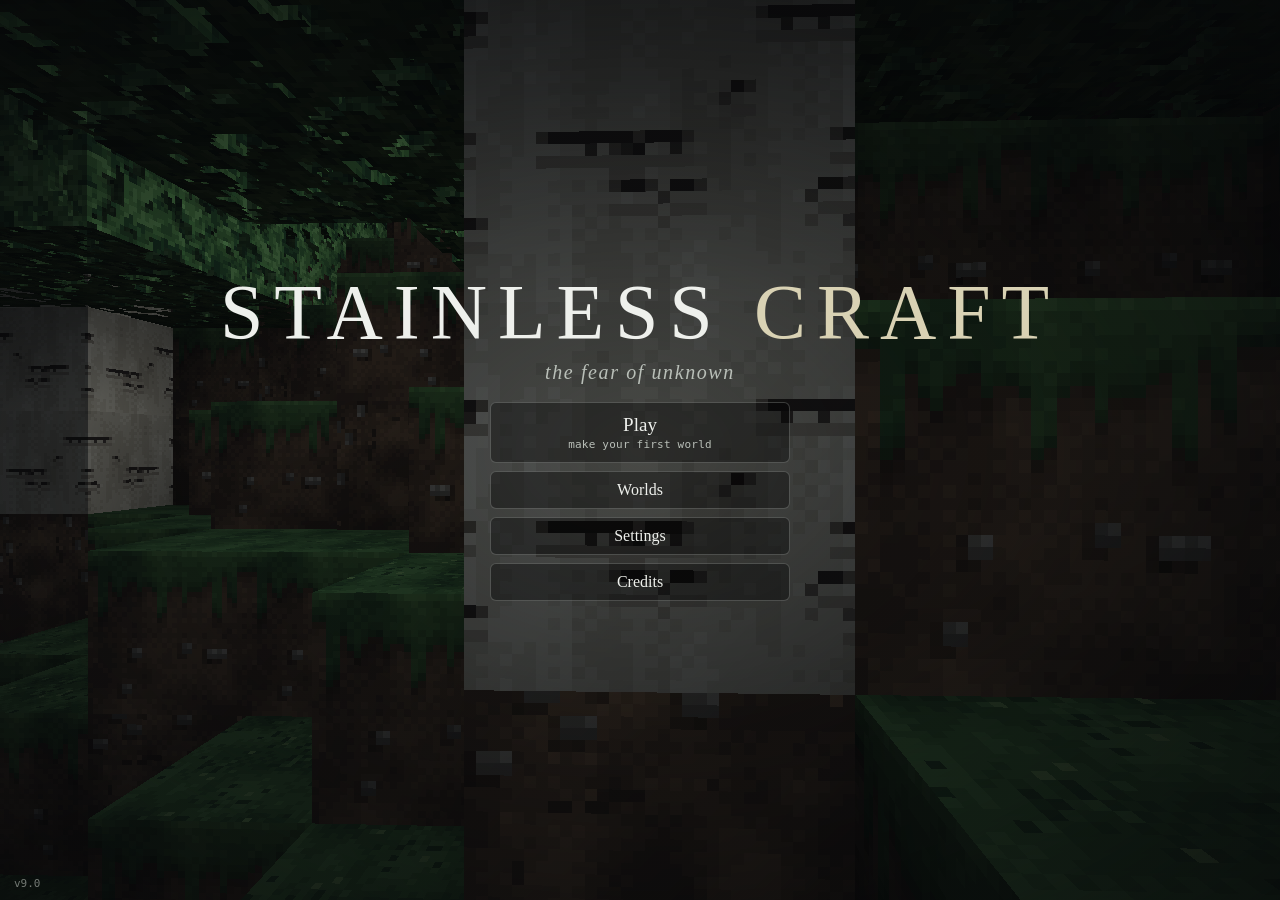
==== commit 54a34621: "9.0: The Other as a toxic friend: moods, schemes, lures, fake injuries, spiked food, looting Co-Auth" ====
--- a/web/index.html
+++ b/web/index.html
@@ -459,7 +459,7 @@
   REACH: 6,
 };
 
-const GAME_VERSION = '8.9';
+const GAME_VERSION = '9.0';
 // the world being played. MAIN fills it in from the world list; "temp" is the unsaved world behind the menu
 const GAME = { id: null, name: '', mode: 'creative', temp: true, dead: false };
 const survivalMode = () => GAME.mode !== 'creative';
@@ -3297,7 +3297,7 @@
     if (!d || d.food === undefined || !survivalMode()) return false;
     if (!Vitals.hungry()) { toast('You are not hungry'); return true; }
     if (--s.n <= 0) slots[sel] = null;
-    Vitals.feed(d.food, s.id); GameAudio.eat(); changed();
+    const spiked = s.d === 99; Vitals.feed(d.food, s.id); if (spiked) Vitals.poisonNow(45); GameAudio.eat(); changed();
     return true;
   }
   const attackDamage = () => { const d = held() && ITEM[held().id]; return d && d.damage || 1; };
@@ -3757,6 +3757,7 @@
     MINE, dropOf: b => b === B.GLASS || b === B.LAMP ? null : DROP[b] || BLOCK_ITEM[b] || null,
     breakTimeWith(b, id) { const m = MINE[b] || [1], d = id && ITEM[id], right = !!(d && d.tool && d.tool === m[1]); const ok = !m[2] || (right && (d.tier || 1) >= (m[3] || 1)); return { time: m[0] * (ok ? 1.5 : 5) / (right ? d.speed : 1), drops: ok }; },
     takeHeld(k) { const s = slots[sel]; if (!s) return null; const q = Math.min(k || 1, s.n), out = { id: s.id, n: q, d: s.d }; s.n -= q; if (s.n <= 0) slots[sel] = null; changed(); return out; },
+    peek(score) { let best = null, bs = 0.05; for (let i = 0; i < 36; i++) { const s = slots[i]; if (!s) continue; const v = score(s.id); if (v > bs) { bs = v; best = { id: s.id, n: s.n }; } } return best; },
     dropsNear(x, y, z, r) { return drops.filter(d => Math.hypot(d.x - x, d.z - z) < r && Math.abs(d.y - y) < r && d.t > 0.6); },
     takeDrop(d) { const i = drops.indexOf(d); if (i < 0) return null; scene.remove(d.sprite); drops.splice(i, 1); return { id: d.id, n: d.n, d: d.d }; },
     steal(score) {   // a hand in your pockets: takes the stack it likes most (a part of it, if it is a big one)
@@ -4949,7 +4950,7 @@
    ===================================================================== */
 const Vitals = (() => {
   const B = World.B;
-  let hp = 20, food = 20, air = 10, ex = 0, poison = 0, regenT = 0, starveT = 0, airT = 0, peak = null, wasGround = true, dead = false, cause = '', flash = 0, waveT = 0;
+  let poisonT = 0, hp = 20, food = 20, air = 10, ex = 0, poison = 0, regenT = 0, starveT = 0, airT = 0, peak = null, wasGround = true, dead = false, cause = '', flash = 0, waveT = 0;
   const el = document.getElementById('vitals'), hurtEl = document.getElementById('hurt');
   const cv = { hp: document.getElementById('vHearts'), food: document.getElementById('vFood'), air: document.getElementById('vAir') };
 
@@ -5029,7 +5030,7 @@
     // hunger: everything you do makes you hungrier (running most of all)
     const sp = Math.hypot(P.vx, P.vz);
     let rate = 0.0022 + (sp > 0.5 ? (sp > 5 ? 0.016 : 0.0045) : 0);       // a lot slower than before: a full stomach lasts an hour of walking
-    if (poison > 0) { poison -= dt; rate += 0.04; }
+    if (poison > 0) { poison -= dt; rate += 0.04; if (hp > 4) { poisonT += dt; if (poisonT > 3.2) { poisonT = 0; damage(1, 'poison'); } } }
     if (GAME.mode === 'hardcore') rate *= 1.25;
     rate *= 1 + Cave.k * 1.2;                                                  // the deep takes more out of you
     if (wasGround && !P.onGround && P.vy > 5) ex += 0.012;                     // a jump
@@ -5058,13 +5059,14 @@
     air = clamp(typeof s.air === 'number' ? s.air : 10, 0, 10); ex = s.ex || 0; poison = s.poison || 0;
     drawn = ''; draw();
   }
-  const WHY = { fall: 'You fell from a high place.', drown: 'You drowned.', starve: 'You starved.', void: 'You fell out of the world.', sea: 'Something in the deep took you.', nemesis: 'Something that moves like you killed you.' };
+  const WHY = { fall: 'You fell from a high place.', drown: 'You drowned.', starve: 'You starved.', void: 'You fell out of the world.', sea: 'Something in the deep took you.', poison: 'You were poisoned.', nemesis: 'Something that moves like you killed you.' };
   return {
     update, damage, feed, reset, respawn: reset, onSleep, exportState, importState, draw,
     hungry: () => food < 20,
     get dead() { return dead; }, get cause() { return WHY[cause] || 'You died.'; },
     get hp() { return hp; }, get food() { return food; }, get air() { return air; },
     // debug
+    poisonNow(t) { poison = Math.max(poison, t); Inventory.toast('That tasted wrong'); },
     heal() { hp = 20; food = 20; poison = 0; drawn = ''; draw(); },
     setFood(v) { food = v; drawn = ''; draw(); },
   };
@@ -6287,7 +6289,7 @@
     lives: 0, deaths: 0, kills: 0, grace: 480, base: null, home: null, last: null, heat: {}, visited: {}, inspected: {}, ownN: {},
     caution: 0.35, bold: 0.5, cunning: 0.3, foeDmg: 1, foeHits: 0, stash: {}, lessons: [], killedBy: '', steals: 0,
     tact: { ambush: [1, 2], open: [1, 2] }, tierSeen: 0, avoid: { fall: 0, water: 0, hunger: 0 },
-    foeHp: 20, foeHpAt: 0, calib: 0, strat: {}, death: null, recon: -1e9, lookAt: -1e9, sleepAt: null, fights: 0,
+    foeHp: 20, foeHpAt: 0, calib: 0, strat: {}, scheme: {}, forgiven: 0, corpse: null, death: null, recon: -1e9, lookAt: -1e9, sleepAt: null, fights: 0,
   });
   let mem = freshMem();
   const lesson = t => { if (mem.lessons.indexOf(t) < 0) { mem.lessons.push(t); if (mem.lessons.length > 14) mem.lessons.shift(); } };
@@ -6605,7 +6607,7 @@
   function deliberate() {
     const A = mind.A = assess(), cur = mind.obj, cands = [];
     const succ = k => { const s = mem.strat[k]; return s ? (s[0] + 1) / (s[1] + 2) : 0.5; };      // how well has this kind of plan gone before?
-    const add = (k, label, value, why, bias, timeout) => cands.push({ k, label, value: value * (0.6 + succ(k) * 0.8) + (cur && cur.k === k ? 0.15 : 0), why, bias, timeout });
+    const add = (k, label, value, why, bias, timeout, pos) => cands.push({ k, label, value: value * (0.6 + succ(k) * 0.8) + (cur && cur.k === k ? 0.15 : 0), why, bias, timeout, pos });
     const pct = v => Math.round(v * 100) + '%';
     const contactAgo = T - Math.max(n.seenAt, n.noise ? n.noise.t : -1e9, n.life);
     // --- close in: it can win, and it knows where you are
@@ -6631,6 +6633,8 @@
     // --- making your life harder while it is not ready
     if (n.steal && !A.sn) add('harass', 'take what you leave lying around', 0.5 + (A.ready ? 0 : 0.15) + mem.cunning * 0.2, 'your furnace or your dropped things: you feel weaker, it feels stronger', { steal: 0.45 }, 120);
     if (mem.home && Bed.list.length && !A.sn && mem.cunning > 0.35 && !n.sabDone && T - n.life > 200) add('sabotage', 'take your bed', 0.5 + mem.cunning * 0.25, 'without a bed you wake up somewhere you do not expect', { sabotage: 0.8 }, 200);
+    // --- what you lost (it is only too glad to help)
+    if (mem.corpse && T - mem.corpse.at < 500 && Inventory.dropsNear(mem.corpse.x, mem.corpse.y, mem.corpse.z, 10).length) add('loot', 'take what you dropped', 0.95, 'everything you carried is lying there', { retrieve: 1.0 }, 140, mem.corpse);
     // --- what it lost
     if (mem.death && T - mem.death.at < 700 && Inventory.dropsNear(mem.death.x, mem.death.y, mem.death.z, 10).length) add('retrieve', 'take back what it dropped', 0.85, 'its own things are still lying where it fell', { retrieve: 1.0 }, 120);
     // --- a home: somewhere to heal, to keep things, to wait from
@@ -6652,7 +6656,7 @@
     }
     if (!mind.obj || pick.k !== mind.obj.k) {
       if (mind.obj) endObj(null, 'something better came up');
-      mind.obj = { k: pick.k, label: pick.label, why: pick.why, bias: pick.bias, at: T, timeout: pick.timeout, done: false, fail: false };
+      mind.obj = { k: pick.k, label: pick.label, why: pick.why, bias: pick.bias, pos: pick.pos, at: T, timeout: pick.timeout, done: false, fail: false };
       say('→ ' + pick.label + ' — ' + pick.why);
     } else { mind.obj.why = pick.why; }
   }
@@ -6669,7 +6673,7 @@
     }
   }
   const finish = (ok) => { if (mind.obj) { if (ok) mind.obj.done = true; else mind.obj.fail = true; } };
-  Events.on('death', () => { if (mind.obj && mind.obj.k === 'engage') finish(true); });
+  Events.on('death', () => { const P = Player.p; mem.corpse = { x: P.x, y: P.y, z: P.z, at: T }; if (mind.obj && mind.obj.k === 'engage') finish(true); });
 
   // ================= talking to it, and what it does with what you say =================
   // It can be reasoned with, or it can act as if it can. Trust is a tool: it smiles, walks beside you, and waits for you to turn your back
@@ -6704,7 +6708,7 @@
   }
   function parse(t) {
     t = t.toLowerCase();
-    const rules = [[/kill|die\b|fight|attack|hate|enemy|stab|monster|freak/, 'threat'], [/peace|truce|friend|sorry|calm|ally|alliance|no fight|don.?t hurt|forgive/, 'peace'], [/give|gift|take this|present|trade|swap|deal|offer|here you/, 'gift'],
+    const rules = [[/took|stole|steal|thief|missing|where.?s my|gave me|poison|liar|lying|trick/, 'accuse'], [/kill|die\b|fight|attack|hate|enemy|stab|monster|freak/, 'threat'], [/peace|truce|friend|sorry|calm|ally|alliance|no fight|don.?t hurt|forgive/, 'peace'], [/give|gift|take this|present|trade|swap|deal|offer|here you/, 'gift'],
       [/food|hungry|eat|bread|meat|beef|starv/, 'food'], [/follow|come with|come on|together|join|walk with/, 'follow'], [/leave|go away|alone|stop|get lost|back off|shoo/, 'leave'],
       [/who|name|what are you|are you real/, 'who'], [/where|base|house|home|live/, 'where'], [/why|purpose|want|goal|what do you/, 'why'], [/hello|\bhi\b|hey|greet|sup\b/, 'hello']];
     for (const [re, k] of rules) if (re.test(t)) return k;
@@ -6717,7 +6721,7 @@
     setTimeout(() => reply(intent), 350 + R() * 500);
   }
   function befriend(why) {
-    if (soc.mode !== 'friendly') { soc.mode = 'friendly'; soc.until = T + rnd(200, 320); soc.chk = T; lesson('it pretends to be a friend'); say('pretending to be a friend — ' + (why || 'to get close')); }
+    if (soc.mode !== 'friendly') { soc.mode = 'friendly'; soc.until = T + rnd(150, 520) + mem.forgiven * 60; soc.chk = T; soc.nextT = T + rnd(8, 30); soc.sch = null; soc.lying = false; soc.moodT = 0; soc.mood = PICK(['sweet', 'sweet', 'sour']); lesson('it pretends to be a friend'); say('pretending to be a friend — ' + (why || 'to get close')); }
     if (n.goal !== 'companion') setGoal('companion');
   }
   function reply(intent) {
@@ -6726,11 +6730,13 @@
     switch (intent) {
       case 'hello': tell('it', friendly ? PICK(['Hello again.', 'Good to see a face.', 'Hi. It is a quiet day.']) : soc.trust > 0.2 ? 'Hello.' : PICK(['...', 'You found me.', 'Hello, stranger.'])); break;
       case 'who': tell('it', friendly ? PICK(['Somebody like you. I woke up here and did not know why either.', 'A traveler. I get lonely out here.']) : PICK(['Someone who lives here too.', 'Someone who is still here.'])); break;
+      case 'accuse': tell('it', friendly ? PICK(['Me? I would never. How could you say that?', 'You are imagining things. Again.', 'I was with you the whole time.']) : 'Prove it.'); soc.trust = Math.max(0, soc.trust - 0.05); break;
       case 'where': tell('it', friendly ? 'Around. I will show you sometime.' : 'Somewhere you will not find.'); break;
       case 'why': tell('it', friendly ? 'Company. That is all.' : 'To see how long you last.'); break;
       case 'peace': {
         const chance = cl(0.3 + mem.cunning * 0.5 + (A.ready ? -0.2 : 0.25) - mem.bold * 0.15 + soc.trust * 0.25, 0.08, 0.92);
         if (angry) { tell('it', 'You hit me. No.'); break; }
+        if (soc.betrayed && T - (soc.lastShove || -999) < 400 && R() < 0.55 + mem.forgiven * 0.12) { mem.forgiven++; tell('it', PICK(['You are right. I am sorry. It will not happen again.', 'I do not know what came over me. Forgive me?'])); soc.trust = 0.35; befriend('forgiven'); break; }
         if (friendly) { tell('it', 'We already have peace.'); break; }
         if (R() < chance) { soc.trust = Math.max(soc.trust, 0.3); tell('it', PICK(['All right. Peace. Let us not hurt each other.', 'Peace, then. I am tired of fighting too.'])); befriend('peace agreed'); }
         else { tell('it', PICK(['No.', 'I do not think so.'])); if (A.ready && R() < 0.5) { soc.mode = 'hostile'; n.goalT = 9; } }
@@ -6739,14 +6745,14 @@
       case 'gift': {
         const g = Inventory.takeHeld(1);
         if (!g) { tell('it', 'Your hands are empty.'); break; }
-        addInv(g.id, g.n); soc.gifts++; soc.trust = Math.min(1, soc.trust + 0.3);
+        addInv(g.id, g.n); soc.gifts++; mem.cunning = Math.min(0.95, mem.cunning + 0.02); soc.trust = Math.min(1, soc.trust + 0.3);
         tell('it', friendly ? PICK(['Thank you. I will remember it.', 'That is kind of you.']) : 'Hm. Thank you.');
         if (!friendly && !angry && soc.trust >= 0.45) { tell('it', 'Maybe you are not so bad.'); befriend('a gift'); }
         break;
       }
       case 'food': {
         const f = foodItem();
-        if (friendly && f && n.food > 8) { takeInv(f, 1); Inventory.drop(f, n.x + Math.sin(-n.yaw) * 0.5, n.y + 0.8, n.z + Math.cos(-n.yaw) * 0.5, 1); soc.trust = Math.min(1, soc.trust + 0.2); tell('it', 'Here. Take it.'); }
+        if (friendly && f && n.food > 8) { const bad = soc.trust > 0.4 && R() < 0.4; takeInv(f, 1); Inventory.drop(f, n.x + Math.sin(-n.yaw) * 0.5, n.y + 0.8, n.z + Math.cos(-n.yaw) * 0.5, 1, bad ? 99 : undefined); soc.trust = Math.min(1, soc.trust + 0.2); tell('it', bad ? 'I cooked it myself. Eat up.' : 'Here. Take it.'); }
         else tell('it', friendly ? 'I have none to spare.' : 'Find your own.');
         break;
       }
@@ -6781,32 +6787,131 @@
   }
   const lethalFor = dmg => dmg >= Vitals.hp;
   function shoveNow(dx, dz, why) {
-    Player.shove(dx * 10, dz * 10, 5.2, 0.7); n.atk = 0.3; soc.betrayed++; soc.mode = 'hostile'; soc.cool = T + 120; n.watch = 7;
+    Player.shove(dx * 10, dz * 10, 5.2, 0.7); n.atk = 0.3; soc.betrayed++; soc.lastShove = T; soc.sch = null; soc.lying = false; soc.mode = 'hostile'; soc.cool = T + 120; n.watch = 7;
     mem.cunning = Math.min(0.95, mem.cunning + 0.05); lesson('a friendly face and a drop'); say('pushed you — ' + why); Events.emit('nemesisShove', {});
     GameAudio.animal('hit1', n.x, n.z, 0.7, 0.7); setGoal('hold');
     setTimeout(() => { if (n.alive) tell('it', Vitals.dead ? 'Sorry.' : '...'); }, 900);
   }
+  // ---- the toxic friend: it is never predictable, it never stops smiling, and it is always working on something
+  const TOX = {
+    sweet: ['You are the best friend I have ever had.', 'I would do anything for you. Anything.', 'Stay close. I like having you near.', 'We make a good team, you and me.'],
+    sour: ['You are so slow. I always have to wait for you.', 'Honestly? I expected more from you.', 'Nobody else would put up with you the way I do.', 'You never say thank you.', 'I did all the work. As usual.'],
+    manic: ['Did you hear that? ...No. Never mind.', 'Ha! Your face. I love it.', 'Do you ever think how far down it goes?', 'Sometimes I wonder what you would do without me.', 'Do not look behind you. Kidding! Or am I?'],
+  };
+  const GUILT = ['After everything I have done for you.', 'Fine. Do not share. I will just stay hungry. Again.', 'A real friend would trust me.', 'I thought you were different.', 'You always assume the worst about me. It hurts.'];
+  function schemeStat(k) { const s = mem.scheme[k]; return s ? (s[0] + 1) / (s[1] + 2) : 0.5; }
+  function schemeEnd(ok, note) {
+    const c = soc.sch; if (!c) return;
+    const s = mem.scheme[c.k] || (mem.scheme[c.k] = [0, 0]); s[1]++; if (ok) s[0]++;
+    say((ok ? 'it worked: ' : 'it did not work: ') + c.label + (note ? ' (' + note + ')' : '')); soc.sch = null; soc.nextT = T + rnd(10, 75) * (soc.mood === 'manic' ? 0.45 : soc.mood === 'sweet' ? 1.3 : 1);
+  }
+  // a place a fall would kill you, and somewhere it could stand beside it
+  function luringSpot() {
+    const P = Player.p; let best = null;
+    for (let i = 0; i < 26; i++) {
+      const a = R() * Math.PI * 2, r = rnd(8, 30), x = Math.floor(P.x + Math.cos(a) * r), z = Math.floor(P.z + Math.sin(a) * r);
+      if (!World.hasChunk(x, z)) continue; const y = groundY(x, z); if (!stand(x, y, z) || waterAt(x, y, z)) continue;
+      for (let k = 0; k < 8; k++) { const b = k / 8 * Math.PI * 2, dx = Math.cos(b), dz = Math.sin(b), dmg = dropAt(x + 0.5, y, z + 0.5, dx, dz); if (lethalFor(dmg) && (!best || dmg > best.dmg)) best = { x: x + 0.5, y, z: z + 0.5, dx, dz, dmg }; }
+    }
+    return best;
+  }
+  const worthScore = (id) => ({ diamond: 8, silver_ingot: 5, gold_bar: 4, gold_coin: 2, coal: 1 }[id] || 0) + (IT[id].tool ? 2 + (IT[id].tier || 1) : 0) + (FOOD(id) ? 1 : 0);
+  function pickScheme() {
+    const A = mind.A || assess(), w = [], spot = luringSpot(), val = Inventory.peek(worthScore), e = findEdge();
+    if (spot) w.push(['lure', 3 + mem.cunning * 2, { spot }]);
+    if (val && worthScore(val.id) >= 2) w.push(['pilfer', 2 + mem.cunning + worthScore(val.id) * 0.15]);
+    w.push(['fakeHurt', 1.5]); w.push(['guilt', 2.2]); w.push(['demand', Inventory.held() ? 1.7 : 0.1]);
+    if (A.night > 0.6) w.push(['abandon', 1.5]);
+    if (e && e.dmg >= 3 && e.dmg <= 9) w.push(['prank', 1.4]);
+    if (soc.trust > 0.45 && A.food !== undefined) w.push(['spike', 1.3]);
+    if (soc.queue) { const q = soc.queue; soc.queue = null; return { k: q, label: LABEL[q] }; }
+    let tot = 0; for (const c of w) { c[1] *= (0.4 + schemeStat(c[0])) * (soc.mood === 'manic' && c[0] !== 'guilt' ? 1.4 : 1); tot += c[1]; }
+    let r = R() * tot, pick = w[0]; for (const c of w) { r -= c[1]; if (r <= 0) { pick = c; break; } }
+    return Object.assign({ k: pick[0], label: LABEL[pick[0]] }, pick[2] || {});
+  }
+  const LABEL = { lure: 'lead you to a fatal drop', pilfer: 'quietly take something of yours', fakeHurt: 'pretend to be hurt and strike when you come to help', guilt: 'make you feel guilty', demand: 'ask for your things, as a friend', abandon: 'vanish and leave you alone in the dark', prank: 'push you off a small drop, as a joke', spike: 'give you food that is not good for you' };
+  function runScheme(dt) {
+    const P = Player.p, c = soc.sch, d = eyeDist();
+    c.t = (c.t || 0) + dt;
+    switch (c.k) {
+      case 'guilt': tell('it', PICK(GUILT)); soc.trust = Math.max(0, soc.trust - 0.05); schemeEnd(true); return;
+      case 'demand': {
+        if (!c.said) { const h = Inventory.held(); c.said = T; c.g0 = soc.gifts; tell('it', h ? `Give me your ${IT[h.id].name.toLowerCase()}. Friends share.` : 'You have nothing worth giving me. Typical.'); if (!h) schemeEnd(false); }
+        else if (soc.gifts > c.g0) { tell('it', 'Finally. Was that so hard?'); schemeEnd(true); }
+        else if (T - c.said > 30) { tell('it', 'Fine. Keep it. I thought we were friends.'); soc.trust = Math.max(0, soc.trust - 0.15); soc.queue = 'pilfer'; schemeEnd(false, 'so it will take it instead'); }
+        return;
+      }
+      case 'pilfer': {
+        if (c.t > 60) { schemeEnd(false, 'no chance'); return; }
+        const pf = { x: -Math.sin(P.yaw), z: -Math.cos(P.yaw) }, back = d > 0.1 && ((n.x - P.x) * pf.x + (n.z - P.z) * pf.z) / d < -0.2;
+        if (d < 2.3 && (back || Inventory.isOpen)) {
+          const s = Inventory.steal((id) => worthScore(id) + 0.1); if (s) { addInv(s.id, s.n); mem.steals++; soc.stolen = (soc.stolen || 0) + 1; c.said = s.id; schemeEnd(true, 'took ' + s.id); } else schemeEnd(false, 'nothing to take');
+        }
+        return;
+      }
+      case 'lure': {
+        const s = c.spot; if (!s) { schemeEnd(false); return; }
+        if (!c.arr) { const r = goTo(s.x, s.y, s.z, 1.2, WALK, { maxN: 900 }); if (r === 'arrived') { c.arr = T; tell('it', PICK(['Over here! You have to see this.', 'Come look. Trust me.'])); } else if (r === 'fail' || c.t > 90) schemeEnd(false, 'could not get there'); return; }
+        faceTo(P.x, P.z); it.dx = it.dz = 0; n.wave = 0.8;
+        if (Math.hypot(P.x - s.x, P.z - s.z) < 6 && !c.pointed) { c.pointed = true; soc.distract = T + 4; tell('it', 'Look down there! Do you see it?'); }
+        if (soc.betrayed > (c.b0 === undefined ? (c.b0 = soc.betrayed) : c.b0)) { schemeEnd(true, 'pushed'); return; }
+        if (T - c.arr > 45) schemeEnd(false, 'you did not come');
+        return;
+      }
+      case 'fakeHurt': {
+        if (!c.lie) {
+          const r = travel(P.x + Math.cos(P.yaw + 2.3) * 4, P.z + Math.sin(P.yaw + 2.3) * 4, 1.5, WALK); if (r === 'arrived' || c.t > 12) { c.lie = T; soc.lying = true; tell('it', PICK(['Ugh... my leg... I fell... help me...', 'Please... I cannot get up...'])); } return;
+        }
+        it.dx = it.dz = 0; faceTo(P.x, P.z);
+        if (d < 2.9) { soc.lying = false; n.atk = 0.3; const dmg = Math.round(swordDmg() * 1.7 * 10) / 10 + 1; Vitals.damage(dmg, 'nemesis'); if (!Vitals.dead) { Player.shove((P.x - n.x) / (d || 1) * 6, (P.z - n.z) / (d || 1) * 6, 4.5, 0.2); tell('it', 'You really are gullible.'); } soc.mode = 'hostile'; soc.cool = T + 60; schemeEnd(true, 'you came to help'); setGoal(Vitals.dead ? 'search' : 'fight'); return; }
+        if (T - c.lie > 40) { soc.lying = false; tell('it', 'Never mind. I am fine.'); schemeEnd(false, 'you did not come'); }
+        return;
+      }
+      case 'abandon': {
+        if (!c.tgt) { const a = Math.atan2(n.z - P.z, n.x - P.x); c.tgt = { x: P.x + Math.cos(a) * 55, z: P.z + Math.sin(a) * 55 }; }
+        if (!c.gone) { const r = travel(c.tgt.x, c.tgt.z, 6, RUN * 0.85); if (r === 'arrived' || r === 'fail' || d > 45) { c.gone = T; } return; }
+        it.dx = it.dz = 0;
+        if (T - c.gone > rnd(40, 90)) { tell('it', 'Sorry. I got lost. Did you miss me?'); schemeEnd(true); }
+        return;
+      }
+      case 'prank': {
+        c.t2 = (c.t2 || 0) + dt; if (c.t > 50) { schemeEnd(false); return; }
+        const b0 = c.b0 === undefined ? (c.b0 = soc.betrayed) : c.b0;
+        if (soc.pranked > (c.p0 === undefined ? (c.p0 = soc.pranked || 0) : c.p0)) { schemeEnd(true); }
+        return;
+      }
+      case 'spike': {
+        const f = foodItem(); if (!f) { schemeEnd(false, 'no food'); return; }
+        takeInv(f, 1); Inventory.drop(f, n.x + Math.sin(-n.yaw) * 0.6, n.y + 0.8, n.z + Math.cos(-n.yaw) * 0.6, 1, 99); tell('it', PICK(['I cooked this for you. Eat up.', 'Here. You look hungry. Go on, eat.'])); schemeEnd(true); return;
+      }
+    }
+  }
   function doCompanion(dt) {
     const P = Player.p;
-    if (soc.mode !== 'friendly') { setGoal('search'); return; }
-    if (Vitals.dead) { soc.mode = 'hostile'; setGoal('search'); return; }
+    if (soc.mode !== 'friendly') { soc.lying = false; soc.sch = null; setGoal('search'); return; }
+    if (Vitals.dead) { soc.mode = 'hostile'; soc.sch = null; setGoal('search'); return; }
     const dx = P.x - n.x, dz = P.z - n.z, d = Math.hypot(dx, dz) || 1;
     if (T > soc.until) {                                       // the pretending ends
-      soc.mode = 'hostile'; soc.cool = T + 150;
+      soc.mode = 'hostile'; soc.cool = T + 150; soc.lying = false; soc.sch = null;
       if ((mind.A || assess()).ready) { tell('it', 'Enough. I am done pretending.'); setGoal('fight'); } else { tell('it', 'I have to go.'); setGoal('search'); }
       return;
     }
-    faceTo(P.x, P.z, true);
+    if (!soc.lying) faceTo(P.x, P.z, true);
+    // moods change without warning
+    if (T > (soc.moodT || 0)) { soc.moodT = T + rnd(30, 90); soc.mood = PICK(['sweet', 'sweet', 'sour', 'sour', 'manic']); }
     // is this the moment?
     if (T - soc.chk > 0.15) {
       soc.chk = T; const away = { x: dx / d, z: dz / d };
-      const pf = { x: -Math.sin(P.yaw), z: -Math.cos(P.yaw) }, turned = pf.x * away.x + pf.z * away.z > 0.25;    // your back is to it
+      const pf = { x: -Math.sin(P.yaw), z: -Math.cos(P.yaw) }, turned = pf.x * away.x + pf.z * away.z > 0.25 || T < (soc.distract || 0);    // your back is to it, or you are looking at something else
       const drop = d < 2.6 ? dropAt(P.x, P.y, P.z, away.x, away.z) : 0;
       n.plan2 = null;
-      if (d < 2.6 && turned && drop > 0 && (lethalFor(drop) || (drop >= Vitals.hp * 0.7 && R() < 0.5))) { shoveNow(away.x, away.z, `a ${drop}-heart fall, and you were looking away`); return; }
+      if (!soc.lying && d < 2.6 && turned && drop > 0) {
+        if (lethalFor(drop) && R() < 0.85) { shoveNow(away.x, away.z, `a ${drop}-heart fall, and you were looking away`); return; }
+        if (soc.sch && soc.sch.k === 'prank' && drop >= 3 && drop <= 9) { Player.shove(away.x * 8, away.z * 8, 4.5, 0.6); soc.pranked = (soc.pranked || 0) + 1; n.atk = 0.3; tell('it', PICK(['Ha! Relax, it was a joke.', 'Your face! I could not resist.'])); return; }
+      }
       if (Bed.sleeping && d < 3) { soc.mode = 'hostile'; tell('it', '...'); setGoal('fight'); return; }
       const e = findEdge();
-      if (e && lethalFor(e.dmg)) {                    // stand on the far side of you from the drop, on ground it can actually stand on
+      if (e && (lethalFor(e.dmg) || (soc.sch && soc.sch.k === 'prank' && e.dmg >= 3 && e.dmg <= 9))) {   // stand on the far side of you from the drop, on ground it can actually stand on
         const base = Math.atan2(-e.dz, -e.dx); let spot = null;
         for (const off of [0, 0.5, -0.5, 1, -1]) for (const r of [1.7, 1.3]) {
           const x = P.x + Math.cos(base + off) * r, z = P.z + Math.sin(base + off) * r, y = Math.floor(P.y + 0.1);
@@ -6815,13 +6920,16 @@
         if (spot) n.plan2 = { spot, e };
       }
     }
+    // it always has something in mind
+    if (!soc.sch && T > (soc.nextT || 0) && !soc.lying) { const s = pickScheme(); soc.sch = s; say('scheme — ' + s.label); }
+    if (soc.sch) { runScheme(dt); if (soc.sch && ['lure', 'fakeHurt', 'abandon'].indexOf(soc.sch.k) >= 0) return; }
     // keep beside you, or slip round to the far side of the drop
-    const want = T < soc.far ? 9 : 3.0;
+    const want = T < soc.far ? 9 : soc.sch && soc.sch.k === 'pilfer' ? 1.8 : 3.0;
     if (n.plan2 && d < 8) { const s = n.plan2.spot; const r = goTo(s.x, groundY(Math.floor(s.x), Math.floor(s.z)), s.z, 0.8, WALK, { maxN: 500 }); if (r === 'arrived') { it.dx = it.dz = 0; } return; }
-    const r = travel(P.x, P.z, want, d > 14 ? RUN * 0.8 : WALK);
-    if (d < want + 1) it.dx = it.dz = 0;
+    travel(P.x, P.z, want, d > 14 ? RUN * 0.8 : WALK);
+    if (d < want + (want < 2 ? 0.15 : 1)) it.dx = it.dz = 0;
     soc.talkT = (soc.talkT || 0) - dt;
-    if (soc.talkT <= 0 && d < 8) { soc.talkT = rnd(35, 70); tell('it', PICK(['Nice place to build.', 'Have you seen the sea from up on the hills?', 'I found some silver once. Deep down.', 'It gets dark fast here.', 'Stay close. Things wander at night.'])); }
+    if (soc.talkT <= 0 && d < 8) { soc.talkT = rnd(30, 75); tell('it', PICK(TOX[soc.mood || 'sweet'])); }
   }
   // it walks up to you, hands empty, and says it does not want to fight
   function doParley(dt) {
@@ -6884,7 +6992,7 @@
     } else if (r === 'fail') { finish(false); setGoal('search'); }
   }
   function doRetrieve(dt) {
-    const d = mem.death; if (!d) { finish(true); setGoal('search'); return; }
+    const d = (mind.obj && mind.obj.pos) || mem.death; if (!d) { finish(true); setGoal('search'); return; }
     if (!Inventory.dropsNear(d.x, d.y, d.z, 10).length) { finish(true); setGoal('search'); return; }
     if (seenNow() && !mind.A.ready) { setGoal('flee'); return; }
     const r = travel(d.x, d.z, 2, RUN * 0.9);
@@ -7473,7 +7581,7 @@
       n.dead -= dt; R2.lying.rotation.x = Math.min(1.5, (1.6 - n.dead) * 3); R2.armL.rotation.set(-0.3, 0, 1.2); R2.armR.rotation.set(-0.2, 0, -1.3);
       mat.opacity = 1; if (n.dead <= 0) R2.root.visible = false; return;
     }
-    R2.lying.rotation.x = 0;
+    R2.lying.rotation.x = soc.lying ? 1.45 : 0; if (soc.lying) { R2.armL.rotation.set(-0.4, 0, 1.0); R2.armR.rotation.set(-0.3, 0, -1.1); }
     if (n.atk > 0) { const s = Math.sin((1 - n.atk / 0.3) * Math.PI); R2.armR.rotation.x = -1.7 * s; R2.lean.rotation.y = -0.2 * s; } else R2.lean.rotation.y = 0;
     if (n.mine) { R2.armR.rotation.x = -1.2 - Math.sin(T * 14) * 0.6; }
     if (n.wave > 0) { n.wave -= dt; R2.armL.rotation.set(-2.6, 0, 0.3 + Math.sin(T * 9) * 0.3); }
@@ -7604,7 +7712,7 @@
   function importState(s) {
     mem = freshMem(); n.alive = false; n.dead = 0; n.respawn = 0; n.inv = {}; n.use = {}; n.spawnTry = null; own = new Set(); World.setAnchor(null);
     if (!s || !s.mem) return;
-    mem = Object.assign(freshMem(), s.mem); mem.tact = Object.assign(freshMem().tact, mem.tact); mem.avoid = Object.assign(freshMem().avoid, mem.avoid); mem.ownN = mem.ownN || {}; if (mem.base) mem.base.todo = blueprint();
+    mem = Object.assign(freshMem(), s.mem); mem.tact = Object.assign(freshMem().tact, mem.tact); mem.avoid = Object.assign(freshMem().avoid, mem.avoid); mem.scheme = mem.scheme || {}; mem.ownN = mem.ownN || {}; if (mem.base) mem.base.todo = blueprint();
     n.respawn = s.respawn || 0;
     if (s.alive) { n.alive = true; n.x = s.x; n.y = s.y; n.z = s.z; n.hp = s.hp; n.food = s.food; n.inv = s.inv || {}; n.use = s.use || {}; n.carry = s.carry || 0; n.goal = 'search'; n.path = null; n.vx = n.vy = n.vz = 0; n.belief = null; n.seenAt = -99; }
   }
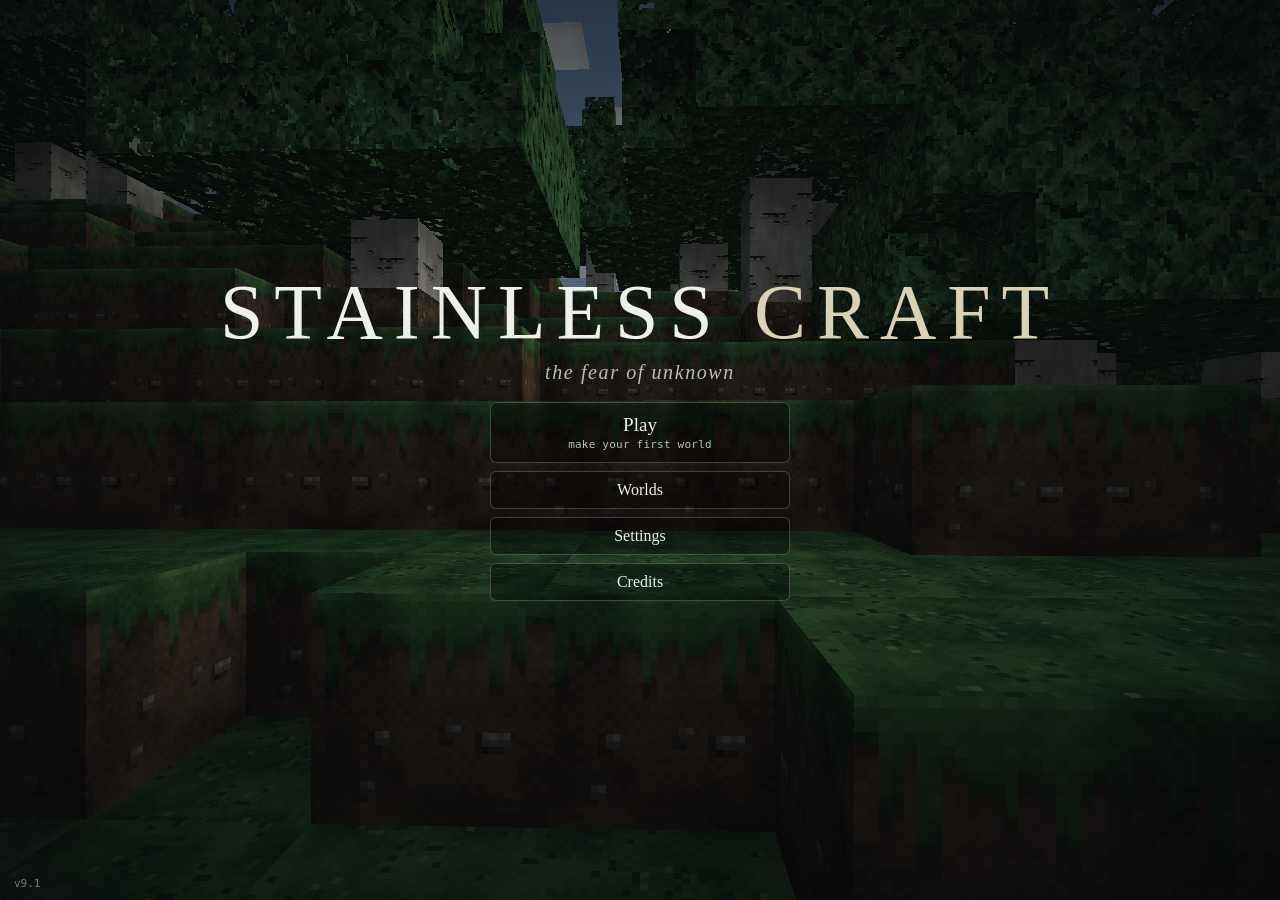
==== commit bfb693ac: "9.1: The Other understands typed language, on-screen keyboard, smarter movement Co-Authored-By: Clau" ====
--- a/web/index.html
+++ b/web/index.html
@@ -224,6 +224,21 @@
   #chatLog .it { color: #e9e3cf; } #chatLog .me { color: var(--ink-dim); text-align: right; }
   #chatBtns { display: flex; flex-wrap: wrap; gap: 4px; }
   #chatForm { display: flex; gap: 4px; } #chatIn { flex: 1; min-width: 0; font: 12px var(--mono); color: var(--ink); background: rgba(0, 0, 0, .35); border: 1px solid var(--line); border-radius: 3px; padding: 4px 6px; }
+  /* the on-screen keyboard */
+  #osk { position: fixed; left: 0; right: 0; bottom: 0; z-index: 9; padding: 6px calc(8px + env(safe-area-inset-right, 0px)) calc(6px + env(safe-area-inset-bottom, 0px)) calc(8px + env(safe-area-inset-left, 0px)); background: rgba(10, 12, 16, .93); border-top: 1px solid var(--line); user-select: none; -webkit-user-select: none; touch-action: none; }
+  #osk.hide { display: none; }
+  #oskSug { display: flex; gap: 6px; margin-bottom: 5px; min-height: 30px; overflow-x: auto; scrollbar-width: none; }
+  #oskSug .chip { flex: 0 0 auto; font: 600 clamp(12px, 3.3vh, 16px) var(--mono); color: var(--ink); background: rgba(217, 210, 180, .16); border: 1px solid var(--line); border-radius: 15px; padding: 5px 13px; }
+  #oskKeys { display: flex; flex-direction: column; gap: 5px; max-width: 760px; margin: 0 auto; }
+  .oskRow { display: flex; gap: 5px; height: clamp(31px, 9vh, 46px); } .oskRow.inset { padding: 0 4%; }
+  #oskKeys .k { flex: 1 1 0; min-width: 0; font: 600 clamp(13px, 4vh, 20px) var(--mono); color: var(--ink); background: rgba(255, 255, 255, .11); border: 1px solid var(--line); border-radius: 6px; padding: 0; touch-action: none; }
+  #oskKeys .k.down { background: rgba(217, 210, 180, .38); transform: translateY(1px); }
+  #oskKeys .k.fn { flex: 1.5 1 0; background: rgba(255, 255, 255, .06); } #oskKeys .k.on { background: rgba(217, 210, 180, .32); border-color: var(--accent); }
+  #oskKeys .k.space { flex: 5 1 0; } #oskKeys .k.go { flex: 1.7 1 0; background: rgba(120, 170, 120, .35); }
+  body.osk #chat { top: 6px; left: 50%; right: auto; transform: translateX(-50%); width: min(640px, 94vw); max-height: none; padding: 6px 10px; gap: 4px; }
+  body.osk #chatLog { max-height: clamp(44px, 16vh, 84px); } body.osk #chatBtns { display: none; }
+  body.osk #chat .chatHead { font-size: 11px; }
+  #chatIn[readonly] { caret-color: transparent; }
   /* F3 debug menu */
   #debug { position: fixed; top: calc(10px + env(safe-area-inset-top, 0px)); left: calc(10px + env(safe-area-inset-left, 0px)); width: min(290px, 62vw); z-index: 6; max-height: calc(100% - 20px); overflow-y: auto; padding: 10px 12px;
     background: var(--veil-strong); border: 1px solid var(--line); border-radius: 6px; font: 12px/1.45 var(--mono); color: var(--ink); }
@@ -378,11 +393,12 @@
 </div>
 
 <div id="chat" class="hide">
-  <div class="chatHead"><b>The Other</b><button id="chatX" aria-label="Close">✕</button></div>
+  <div class="chatHead"><b>The Other</b><span><button id="chatKb" aria-label="Keyboard">⌨</button> <button id="chatX" aria-label="Close">✕</button></span></div>
   <div id="chatLog"></div>
   <div id="chatBtns"></div>
   <form id="chatForm" autocomplete="off"><input id="chatIn" maxlength="90" placeholder="say something…"><button type="submit">Say</button></form>
 </div>
+<div id="osk" class="hide"><div id="oskSug"></div><div id="oskKeys"></div></div>
 <div id="debug" class="hide">
   <h2>Debug · F3</h2>
   <div class="btns" style="margin-bottom:8px"><button id="dbgOther" style="background:#7a1f2a;border-color:#c04050;font-weight:700">☠ Summon the Other</button><button id="dbgOtherA">Summon (it knows where you are)</button><button id="dbgOtherB">Red beacon</button><button id="dbgOtherG">Take me to it</button><button id="dbgOtherT">Talk to it</button><button id="dbgOtherK">Kill it</button></div>
@@ -459,7 +475,7 @@
   REACH: 6,
 };
 
-const GAME_VERSION = '9.0';
+const GAME_VERSION = '9.1';
 // the world being played. MAIN fills it in from the world list; "temp" is the unsaved world behind the menu
 const GAME = { id: null, name: '', mode: 'creative', temp: true, dead: false };
 const survivalMode = () => GAME.mode !== 'creative';
@@ -3757,6 +3773,7 @@
     MINE, dropOf: b => b === B.GLASS || b === B.LAMP ? null : DROP[b] || BLOCK_ITEM[b] || null,
     breakTimeWith(b, id) { const m = MINE[b] || [1], d = id && ITEM[id], right = !!(d && d.tool && d.tool === m[1]); const ok = !m[2] || (right && (d.tier || 1) >= (m[3] || 1)); return { time: m[0] * (ok ? 1.5 : 5) / (right ? d.speed : 1), drops: ok }; },
     takeHeld(k) { const s = slots[sel]; if (!s) return null; const q = Math.min(k || 1, s.n), out = { id: s.id, n: q, d: s.d }; s.n -= q; if (s.n <= 0) slots[sel] = null; changed(); return out; },
+    takeItem(id, k) { const n2 = Math.min(k || 1, count(id)); if (!n2) return null; takeFromSlots(id, n2); changed(); return { id, n: n2 }; },
     peek(score) { let best = null, bs = 0.05; for (let i = 0; i < 36; i++) { const s = slots[i]; if (!s) continue; const v = score(s.id); if (v > bs) { bs = v; best = { id: s.id, n: s.n }; } } return best; },
     dropsNear(x, y, z, r) { return drops.filter(d => Math.hypot(d.x - x, d.z - z) < r && Math.abs(d.y - y) < r && d.t > 0.6); },
     takeDrop(d) { const i = drops.indexOf(d); if (i < 0) return null; scene.remove(d.sprite); drops.splice(i, 1); return { id: d.id, n: d.n, d: d.d }; },
@@ -6271,6 +6288,71 @@
 })();
 
 /* =====================================================================
+   KEYBOARD — a comfortable on-screen keyboard for typing on a phone (big keys, word suggestions, quick phrases)
+   ===================================================================== */
+const OSK = (() => {
+  const el = document.getElementById('osk'), sugEl = document.getElementById('oskSug'), keysEl = document.getElementById('oskKeys');
+  let input = null, opts = null, page = 0, shift = 1, caps = false, holdT = null, rep = null;
+  const WORDS = ('hello hey friend peace sorry thanks please food hungry sword diamond pickaxe help where house home base follow leave stay wait trust lie secret joke weather night day time name who what why how you your are is do does can will give take share trade gift bread meat kill fight hurt love hate real alive lonely dark cave sea water gold silver coal stone wood tree build shelter lead show me my with the this that here there want need have know see tell say think good bad nice best sure yes no maybe never always again together alone safe danger monsters cliff view world'.split(' '));
+  const NEXT = { i: ['am', 'have', 'want', 'trust', 'need'], you: ['are', 'have', 'trust', 'know', 'want'], are: ['you', 'we', 'real'], do: ['you', 'not', 'i'], what: ['are', 'do', 'is', 'should'], who: ['are', 'is'], how: ['are', 'do', 'is'], where: ['is', 'are', 'do'], can: ['you', 'i', 'we'], give: ['me', 'you', 'us'], tell: ['me', 'a', 'us'], let: ['us', 'me', 'them'], thank: ['you'], my: ['name', 'friend', 'home'], your: ['name', 'home', 'sword'], is: ['it', 'this', 'that'], the: ['sea', 'night', 'world'], a: ['secret', 'joke', 'friend'], come: ['with', 'here', 'back'], take: ['this', 'me', 'it'], make: ['peace', 'a', 'it'] };
+  const ROWS = [['q', 'w', 'e', 'r', 't', 'y', 'u', 'i', 'o', 'p'], ['a', 's', 'd', 'f', 'g', 'h', 'j', 'k', 'l'], ['⇧', 'z', 'x', 'c', 'v', 'b', 'n', 'm', '⌫']];
+  const SYM = [['1', '2', '3', '4', '5', '6', '7', '8', '9', '0'], ['-', '/', ':', ';', '(', ')', '&', '@', '"'], ['.', ',', '?', '!', "'", '#', '+', '=', '⌫']];
+  const isTouch = () => matchMedia('(pointer: coarse)').matches || (navigator.maxTouchPoints > 0 && Math.min(screen.width, screen.height) < 900);
+  function buzz() { try { if (navigator.vibrate) navigator.vibrate(6); } catch (e) {} }
+  function tick() { try { GameAudio.ui('tick'); } catch (e) {} }
+  function draw() {
+    keysEl.textContent = '';
+    const rows = (page === 0 ? ROWS : SYM).map(r => r.slice());
+    const add = (list, cls) => { const row = document.createElement('div'); row.className = 'oskRow' + (cls ? ' ' + cls : ''); for (const k of list) row.appendChild(key(k)); keysEl.appendChild(row); };
+    add(rows[0]); add(rows[1], 'inset'); add(rows[2]);
+    add([page === 0 ? '123' : 'ABC', ',', ' ', '.', '?', '↵']);
+    refreshCase();
+  }
+  function label(k) { return page === 0 && k.length === 1 && /[a-z]/.test(k) ? (shift ? k.toUpperCase() : k) : k === ' ' ? 'space' : k; }
+  function key(k) {
+    const b = document.createElement('button'); b.type = 'button'; b.dataset.k = k; b.textContent = label(k); b.className = 'k' + (k === ' ' ? ' space' : '') + ((k === '⇧' || k === '⌫' || k === '123' || k === 'ABC') ? ' fn' : '') + (k === '↵' ? ' go' : '') + (k === '⇧' && (shift || caps) ? ' on' : '');
+    const down = e => { e.preventDefault(); e.stopPropagation(); b.classList.add('down'); press(k); if (k === '⌫') { clearTimeout(holdT); clearInterval(rep); holdT = setTimeout(() => { rep = setInterval(() => press('⌫', true), 55); }, 380); } };
+    const up = e => { if (e) { e.preventDefault(); e.stopPropagation(); } b.classList.remove('down'); clearTimeout(holdT); clearInterval(rep); };
+    b.addEventListener('touchstart', down, { passive: false }); b.addEventListener('touchend', up, { passive: false }); b.addEventListener('touchcancel', up);
+    b.addEventListener('mousedown', down); b.addEventListener('mouseup', up); b.addEventListener('mouseleave', up);
+    return b;
+  }
+  function refreshCase() { keysEl.querySelectorAll('.k').forEach(b => { const k = b.dataset.k; b.textContent = label(k); if (k === '⇧') b.classList.toggle('on', !!(shift || caps)); }); }
+  function press(k, quiet) {
+    if (!input) return;
+    if (!quiet) { buzz(); tick(); }
+    let v = input.value;
+    if (k === '⌫') v = v.slice(0, -1);
+    else if (k === '⇧') { if (shift && !caps && Date.now() - (press.lastShift || 0) < 350) { caps = true; } else { caps = false; shift = shift ? 0 : 1; } press.lastShift = Date.now(); refreshCase(); return; }
+    else if (k === '123') { page = 1; draw(); return; }
+    else if (k === 'ABC') { page = 0; draw(); return; }
+    else if (k === '↵') { if (opts && opts.onSend) opts.onSend(); return; }
+    else { if (v.length >= (input.maxLength > 0 ? input.maxLength : 90)) return; v += page === 0 && shift ? k.toUpperCase() : k; if (!caps) { shift = 0; refreshCase(); } }
+    input.value = v; if (v.length === 0 || /[.!?]\s$/.test(v)) { if (!caps) { shift = 1; refreshCase(); } }
+    changed();
+  }
+  function changed() {
+    if (!sugEl) return;
+    sugEl.textContent = '';
+    const v = input ? input.value : '', m = /([a-zA-Z']*)$/.exec(v), part = m ? m[1].toLowerCase() : '', before = v.slice(0, v.length - part.length).trim().split(/\s+/).pop().toLowerCase();
+    let list = [];
+    if (part) { for (const w of WORDS) if (w.startsWith(part) && w !== part && list.indexOf(w) < 0) list.push(w); if (!list.length) for (const w of WORDS) if (w.length > 3 && lcs(w, part) && list.indexOf(w) < 0) list.push(w); list = list.slice(0, 5); }
+    else if (before && NEXT[before]) list = NEXT[before].slice(0, 5);
+    const chips = list.length ? list.map(w => [w, () => { input.value = v.slice(0, v.length - part.length) + w + ' '; if (!caps) { shift = 0; refreshCase(); } changed(); }])
+      : ((opts && opts.phrases) || []).map(([lab, fn]) => [lab, fn]);
+    for (const [lab, fn] of chips) { const b = document.createElement('button'); b.type = 'button'; b.className = 'chip'; b.textContent = lab; const go = e => { e.preventDefault(); e.stopPropagation(); buzz(); tick(); fn(); }; b.addEventListener('touchstart', go, { passive: false }); b.addEventListener('mousedown', go); sugEl.appendChild(b); }
+  }
+  function lcs(a, b) { return a.indexOf(b[0]) >= 0 && b.length > 1 && a.indexOf(b.slice(0, 2)) >= 0; }
+  el.addEventListener('mousedown', e => e.stopPropagation()); el.addEventListener('touchstart', e => e.stopPropagation(), { passive: true }); el.addEventListener('click', e => e.stopPropagation());
+  return {
+    attach(inp, o) { input = inp; opts = o; },
+    show() { if (!input) return; page = 0; shift = 1; caps = false; draw(); el.classList.remove('hide'); document.body.classList.add('osk'); input.readOnly = true; changed(); },
+    hide() { el.classList.add('hide'); document.body.classList.remove('osk'); if (input) input.readOnly = false; },
+    get visible() { return !el.classList.contains('hide'); }, get wanted() { return isTouch(); }, changed,
+  };
+})();
+
+/* =====================================================================
    THE OTHER — someone who lives here the way you do. It has your kind of body, a heart bar and a hunger bar.
    It wakes up somewhere far away without knowing where you are. It has to find you: it listens, watches, reads the
    marks you leave on the land and remembers. It cuts trees, mines, crafts, eats, builds itself a house, steals,
@@ -6289,7 +6371,7 @@
     lives: 0, deaths: 0, kills: 0, grace: 480, base: null, home: null, last: null, heat: {}, visited: {}, inspected: {}, ownN: {},
     caution: 0.35, bold: 0.5, cunning: 0.3, foeDmg: 1, foeHits: 0, stash: {}, lessons: [], killedBy: '', steals: 0,
     tact: { ambush: [1, 2], open: [1, 2] }, tierSeen: 0, avoid: { fall: 0, water: 0, hunger: 0 },
-    foeHp: 20, foeHpAt: 0, calib: 0, strat: {}, scheme: {}, forgiven: 0, corpse: null, death: null, recon: -1e9, lookAt: -1e9, sleepAt: null, fights: 0,
+    pname: '', foeHp: 20, foeHpAt: 0, calib: 0, strat: {}, scheme: {}, forgiven: 0, corpse: null, death: null, recon: -1e9, lookAt: -1e9, sleepAt: null, fights: 0,
   });
   let mem = freshMem();
   const lesson = t => { if (mem.lessons.indexOf(t) < 0) { mem.lessons.push(t); if (mem.lessons.length > 14) mem.lessons.shift(); } };
@@ -6382,6 +6464,7 @@
           if (ok && dy === 1) ok = free(c.x, c.y + 2, c.z);
           if (ok && dy < 0) { for (let yy = ty; yy <= c.y + 1; yy++) if (solid(tx, yy, tz)) { ok = false; break; } if (ok) cost += -dy * 0.7; }
           if (ok && dy > 0) cost += 0.6;
+          if (o.hide) { const hx = tx - o.hide.px, hz = tz - o.hide.pz, hd = Math.hypot(hx, hz); if (hd < 30 && hd > 3 && (hx * o.hide.fx + hz * o.hide.fz) / hd > 0.45) cost += 2.4; }
           if (ok && World.get(tx, ty, tz) === B.WATER) cost += 2.5;
           if (ok && o.avoidFall && dy < -1) ok = false;
           if (!ok && o.dig && !diag && dy >= -1 && dy <= 1 && corner) {                        // tunnel through it
@@ -6432,12 +6515,15 @@
     if (!n.onGround || sp < 1) { n.stepD = 0; return; }
     n.stepD += sp * dt; if (n.stepD < (sp > 5 ? 1.9 : 1.55)) return; n.stepD = 0;
     const b = World.get(Math.floor(n.x), Math.floor(n.y - 0.2), Math.floor(n.z));
-    GameAudio.animal(STEP[b] || 'step_hard', n.x, n.z, sp > 5 ? 0.85 : 0.6, rnd(0.9, 1.05));
+    GameAudio.animal(STEP[b] || 'step_hard', n.x, n.z, (sp > 5 ? 0.85 : 0.6) * (n.sneak ? 0.3 : 1), rnd(0.9, 1.05));
   }
 
   // ================= walking a path =================
   function follow(dt, speed) {
-    const wp = n.path && n.path[n.pi]; if (!wp) return 'done';
+    let wp = n.path && n.path[n.pi]; if (!wp) return 'done';
+    if (n.onGround && !wp.act) {                                  // it cuts corners like a person does: skip ahead while the straight line is open
+      while (n.pi + 1 < n.path.length) { const nx = n.path[n.pi + 1]; if (nx.act || nx.y !== wp.y || Math.abs(nx.y - n.y) > 0.6 || !walkClear(n.x, n.z, nx.x + 0.5, nx.z + 0.5, nx.y)) break; n.pi++; wp = nx; }
+    }
     if (wp.act === 'dig') {
       for (const q of wp.cells) if (solid(q[0], q[1], q[2])) { faceTo(q[0] + 0.5, q[2] + 0.5); it.dx = it.dz = 0; const r = mineAt(q[0], q[1], q[2], dt); if (r === 'no') return 'stuck'; return 'moving'; }
     } else if (wp.act === 'bridge' && !solid(wp.x, wp.y - 1, wp.z)) {
@@ -6454,6 +6540,15 @@
     n.stuckT += dt;
     if (n.stuckT > 0.6) { const moved = Math.hypot(n.x - n.lastX, n.z - n.lastZ); n.lastX = n.x; n.lastZ = n.z; n.stuckT = 0; if (moved < 0.35) { n.stuck++; if (n.stuck > 3) { n.stuck = 0; return 'stuck'; } } else n.stuck = 0; }
     return 'moving';
+  }
+  function walkClear(x0, z0, x1, z1, y) {     // can it just walk straight there? (solid floor, room to stand, three lanes wide)
+    const dx = x1 - x0, dz = z1 - z0, L = Math.hypot(dx, dz); if (L < 0.5 || L > 9) return false;
+    const ux = dx / L, uz = dz / L, px = -uz * 0.28, pz = ux * 0.28;
+    for (let t = 0.4; t <= L; t += 0.4) for (const k of [-1, 0, 1]) {
+      const x = Math.floor(x0 + ux * t + px * k), z = Math.floor(z0 + uz * t + pz * k);
+      if (!World.hasChunk(x, z) || solid(x, y, z) || solid(x, y + 1, z) || !solid(x, y - 1, z) || World.get(x, y, z) === B.WATER) return false;
+    }
+    return true;
   }
   // goTo returns 'arrived', 'moving' or 'fail'
   function goTo(x, y, z, near, speed, o) {
@@ -6693,12 +6788,14 @@
     chatLog.scrollTop = 1e6;
     if (!chatBtns.childNodes.length) CHOICES.forEach(([label, intent], i) => { const b = document.createElement('button'); b.textContent = (i + 1) + ' ' + label; b.addEventListener('click', e => { e.stopPropagation(); youSay(intent, label); }); chatBtns.appendChild(b); });
   }
-  function openChat() { if (!n.alive || !chatEl) return; soc.open = true; chatEl.classList.remove('hide'); if (!soc.log.length) tell('it', '...'); drawChat(); }
-  function closeChat() { soc.open = false; if (chatEl) chatEl.classList.add('hide'); try { chatIn.blur(); } catch (e) {} }
+  const PHRASES = () => CHOICES.map(([label, intent]) => [label, () => youSay(intent, label)]);
+  function openChat() { if (!n.alive || !chatEl) return; soc.open = true; chatEl.classList.remove('hide'); if (!soc.log.length) tell('it', '...'); drawChat(); OSK.attach(chatIn, { onSend: () => $c('chatForm').requestSubmit ? $c('chatForm').requestSubmit() : $c('chatForm').dispatchEvent(new Event('submit', { cancelable: true })), phrases: PHRASES() }); if (OSK.wanted) OSK.show(); }
+  function closeChat() { soc.open = false; if (chatEl) chatEl.classList.add('hide'); OSK.hide(); try { chatIn.blur(); } catch (e) {} }
   if (chatEl) {
     $c('chatX').addEventListener('click', e => { e.stopPropagation(); closeChat(); });
+    $c('chatKb').addEventListener('click', e => { e.stopPropagation(); if (OSK.visible) OSK.hide(); else OSK.show(); });
     chatEl.addEventListener('mousedown', e => e.stopPropagation()); chatEl.addEventListener('click', e => e.stopPropagation()); chatEl.addEventListener('touchstart', e => e.stopPropagation(), { passive: true });
-    $c('chatForm').addEventListener('submit', e => { e.preventDefault(); const t = chatIn.value.trim(); chatIn.value = ''; if (t) youSay(parse(t), t); });
+    $c('chatForm').addEventListener('submit', e => { e.preventDefault(); const t = chatIn.value.trim(); chatIn.value = ''; OSK.changed(); if (t) youSay(null, t); });
     addEventListener('keydown', e => {
       if (!soc.open) return;
       if (e.target && e.target.tagName === 'INPUT') { if (e.code === 'Escape') closeChat(); return; }
@@ -6706,26 +6803,120 @@
     }, true);
     addEventListener('keydown', e => { if (e.code === 'KeyT' && !(e.target && e.target.tagName === 'INPUT') && n.alive && Math.hypot(n.x - Player.p.x, n.z - Player.p.z) < 9 && Player.locked) { e.preventDefault(); soc.open ? closeChat() : openChat(); } });
   }
-  function parse(t) {
-    t = t.toLowerCase();
-    const rules = [[/took|stole|steal|thief|missing|where.?s my|gave me|poison|liar|lying|trick/, 'accuse'], [/kill|die\b|fight|attack|hate|enemy|stab|monster|freak/, 'threat'], [/peace|truce|friend|sorry|calm|ally|alliance|no fight|don.?t hurt|forgive/, 'peace'], [/give|gift|take this|present|trade|swap|deal|offer|here you/, 'gift'],
-      [/food|hungry|eat|bread|meat|beef|starv/, 'food'], [/follow|come with|come on|together|join|walk with/, 'follow'], [/leave|go away|alone|stop|get lost|back off|shoo/, 'leave'],
-      [/who|name|what are you|are you real/, 'who'], [/where|base|house|home|live/, 'where'], [/why|purpose|want|goal|what do you/, 'why'], [/hello|\bhi\b|hey|greet|sup\b/, 'hello']];
-    for (const [re, k] of rules) if (re.test(t)) return k;
-    return 'other';
-  }
   const PICK = a => a[Math.floor(R() * a.length)];
+  // ---- understanding what you type: forgiving about spelling, aware of “not”, able to find several things in one line, and it remembers
+  const TAGS = {
+    greet: 'hello hi hey heya hiya yo sup howdy greetings hola morning evening afternoon', bye: 'bye goodbye farewell cya later goodnight gtg leaving', thanks: 'thanks thank thx ty cheers grateful appreciate',
+    sorry: 'sorry apologise apologize forgive pardon oops mistake', peace: 'peace truce ceasefire friend friends friendly ally alliance calm relax chill', harm: 'kill murder die dead stab slay destroy fight attack hurt beat punch hit smash revenge',
+    insult: 'hate ugly stupid dumb idiot freak creep creepy evil monster coward trash loser weird psycho disgusting', praise: 'love great awesome amazing cool nice good best brilliant smart clever kind lovely wonderful',
+    food: 'food eat eating hungry hunger bread meat beef pork steak mutton chicken fish starving snack meal apple cooked milk', give: 'give gift present take offer share hand donate bring', trade: 'trade swap deal buy sell exchange lend borrow', ask: 'need want can could please',
+    follow: 'follow come join together accompany along', stay: 'stay wait hold remain', leave: 'leave go away alone shoo scram vanish disappear', who: 'who name called', where: 'where whereabouts location', why: 'why reason purpose because motive',
+    how: 'how', what: 'what which', when: 'when', you: 'you your yours u ur youre', me: 'me my mine i im ive myself', weather: 'weather rain raining storm sunny cloudy snow fog wind cold hot', time: 'time day night dusk dawn late early hour clock',
+    health: 'health hurt injured sick heart hearts hp alive fine okay ok', base: 'base house home hut shelter camp lair', help: 'help save rescue assist aid', danger: 'danger dangerous monsters mobs zombies safe unsafe scared afraid fear',
+    trust: 'trust believe honest truth swear promise', lie: 'lie lying liar fake pretend trick trap betray cheat deceive steal stole stolen took thief robbed', secret: 'secret story lore tale history past legend', joke: 'joke funny laugh lol haha humor',
+    advice: 'advice suggest recommend should tip tips hint', meta: 'ai bot robot npc program code computer game real human person machine simulation', yes: 'yes yeah yep yup sure ok okay alright definitely absolutely', no: 'no nope nah negative',
+    neg: 'not dont cant wont never without nothing none isnt arent wasnt didnt doesnt shouldnt wouldnt', lead: 'lead show guide', diamond: 'diamond diamonds', sword: 'sword blade weapon', build: 'build building made make craft'
+  };
+  const WORD = {}; for (const t in TAGS) for (const w of TAGS[t].split(' ')) (WORD[w] = WORD[w] || []).push(t);
+  const STOP = new Set('the a an and or but so if to of in on at for it its is was be been are am do does did have has had will would could should there their they them this that these those here with from into over about after before again just very really much more most also only even still some any all one two many what who tell say speak talk think know see look going doing cave dig mine tree house night day sun moon sea water rock wood iron gold coal thing things stuff people out up down off now then than too can get got let lets like well back next new old big small long good bad'.split(' '));
+  const VOCAB = Object.keys(WORD);
+  const SLANG = [[/\bplz\b|\bpls\b/g, 'please'], [/\bwanna\b/g, 'want to'], [/\bgonna\b/g, 'going to'], [/\blemme\b/g, 'let me'], [/\br\b/g, 'are'], [/\bu\b/g, 'you'], [/\bur\b/g, 'your'], [/\bthx\b/g, 'thanks'], [/n't\b/g, ' not'], [/\bcant\b/g, 'can not'], [/\bdont\b/g, 'do not'], [/\bwont\b/g, 'will not'], [/'m\b/g, ' am'], [/'re\b/g, ' are'], [/'ve\b/g, ' have'], [/'ll\b/g, ' will'], [/'s\b/g, '']];
+  function lev(a, b, max) {   // edit distance, with swaps counted as one
+    if (Math.abs(a.length - b.length) > max) return max + 1;
+    const d = []; for (let i = 0; i <= a.length; i++) { d[i] = [i]; } for (let j = 0; j <= b.length; j++) d[0][j] = j;
+    for (let i = 1; i <= a.length; i++) for (let j = 1; j <= b.length; j++) {
+      d[i][j] = Math.min(d[i - 1][j] + 1, d[i][j - 1] + 1, d[i - 1][j - 1] + (a[i - 1] === b[j - 1] ? 0 : 1));
+      if (i > 1 && j > 1 && a[i - 1] === b[j - 2] && a[i - 2] === b[j - 1]) d[i][j] = Math.min(d[i][j], d[i - 2][j - 2] + 1);
+    }
+    return d[a.length][b.length];
+  }
+  function fix(w) {       // a word we don't know is probably a typo of one we do
+    if (WORD[w] || w.length < 3 || STOP.has(w)) return w;
+    const w2 = w.replace(/(.)\1{2,}/g, '$1$1').replace(/(.)\1+$/, '$1'); if (WORD[w2]) return w2;
+    const max = w.length >= 8 ? 2 : w.length >= 4 ? 1 : 0; if (!max) return w;
+    let best = w, bd = max + 1; for (const v of VOCAB) { const d = lev(w, v, max); if (d < bd) { bd = d; best = v; if (d === 0) break; } }
+    return bd <= max ? best : w;
+  }
+  const ITEMS = Object.keys(IT).map(id => ({ id, words: IT[id].name.toLowerCase().split(' ') }));
+  function itemIn(tokens, prefer) {   // which thing are they talking about?
+    let best = null, bs = 0;
+    for (const t of tokens) { const s = t.length > 3 && t.endsWith('s') ? t.slice(0, -1) : t; for (const it2 of ITEMS) if (it2.words.indexOf(s) >= 0 || it2.words.indexOf(t) >= 0) { const sc = 1 + (prefer(it2.id) ? 2 : 0) + (it2.words.length === 1 ? 0.5 : 0); if (sc > bs) { bs = sc; best = it2.id; } } }
+    return best;
+  }
+  function understand(text) {
+    let raw = text.toLowerCase().replace(/[’`]/g, "'");
+    let nameM = /(?:my name is|my name's|call me|i am called|i'm called|name's|people call me)\s+([a-z][a-z'-]{1,14})/.exec(raw) || /\bi(?: am|'m|m)\s+([a-z][a-z'-]{1,14})\s*[.!]*$/.exec(raw);
+    let s = raw; for (const [re, to] of SLANG) s = s.replace(re, to);
+    const toks = s.replace(/[^a-z0-9'\s]/g, ' ').split(/\s+/).filter(Boolean).map(fix);
+    const tags = new Set(), at = {};
+    toks.forEach((w, i) => { for (const t of WORD[w] || []) { tags.add(t); (at[t] = at[t] || []).push(i); } });
+    const negNear = (t) => { for (const i of at[t] || []) for (let j = Math.max(0, i - 3); j < i; j++) if ((WORD[toks[j]] || []).indexOf('neg') >= 0 || toks[j] === 'no') return true; return false; };
+    const q = /\?/.test(raw) || /^(who|what|where|why|how|when|do|does|did|are|is|can|could|will|would|should|have|has)\b/.test(toks.join(' '));
+    const pos = (tags.has('praise') ? 1 : 0) + (tags.has('thanks') ? 1 : 0) + (tags.has('peace') ? 0.5 : 0), neg = (tags.has('insult') ? 1 : 0) + (tags.has('harm') && tags.has('you') ? 1 : 0);
+    const u = { text, raw, toks, tags, q, intents: [], name: nameM && !WORD[nameM[1]] && !/^(a|an|the|not|so|very|sorry|fine|good|here|hungry|tired)$/.test(nameM[1]) ? nameM[1] : null, sentiment: pos - neg };
+    const has = t => tags.has(t), add = (i) => { if (u.intents.indexOf(i) < 0) u.intents.push(i); };
+    u.item = itemIn(toks, id => Inventory.count(id) > 0 || have(id) > 0);
+    const short = toks.length <= 3;
+    if (u.name) add('name_give');
+    // answers to something it asked
+    if (soc.q && short && (has('yes') || has('no') || has('neg')) && !has('harm')) add(has('no') || (has('neg') && !has('yes')) ? 'no' : 'yes');
+    // the big feelings
+    if (has('harm') && !negNear('harm') && (has('you') || toks.length <= 3 || has('insult'))) add('threat');
+    if (has('harm') && negNear('harm')) add('peace');
+    if (has('peace') && !negNear('peace')) add('peace'); else if (has('peace') && negNear('peace')) add('threat');
+    if (has('sorry')) add('sorry');
+    if (has('insult') && !negNear('insult')) add('insult');
+    if ((has('praise') || /\blike you\b/.test(s)) && !negNear('praise') && !has('food')) add('praise'); else if (has('praise') && negNear('praise') && has('you')) add('insult');
+    if (has('thanks')) add('thanks');
+    if (has('lie') || /\b(took|stole|steal|missing|thief|where.?s my|poison)/.test(raw)) add('accuse');
+    if (has('trust')) add(negNear('trust') ? 'distrust' : 'trust');
+    // things
+    if (has('food')) { if (negNear('food')) add('no_food'); else if (/\b(i have|i got|i ve got|want some|have some|got some)\b/.test(s) && !q) add('food_offer'); else add('food'); }
+    if (has('give') || has('trade') || /\bhere (you|take|is|it|have)\b|\bcan i have\b|\blet me have\b/.test(s)) {
+      const toMe = has('me') && (toks.indexOf('me') > toks.findIndex(w => (WORD[w] || []).indexOf('give') >= 0) || /\bgive me\b|\bcan i have\b|\blet me have\b/.test(s));
+      if (/\b(give me|can i have|let me have|i want your|i need your|lend me|share)\b/.test(s) || (toMe && !/\bi give\b/.test(s))) add(has('food') ? 'food' : 'give_me'); else add('gift');
+    }
+    if (has('lead') && (has('me') || has('base') || has('diamond'))) add('lead');
+    if (has('follow')) add(negNear('follow') ? 'leave' : 'follow');
+    if (has('stay')) add('stay');
+    if (has('leave')) add(negNear('leave') ? 'stay' : 'leave');
+    if (has('help')) add('help');
+    // questions
+    if (has('who') && (has('you') || toks.includes('are')) && !/\bmy name\b/.test(s)) add(has('meta') ? 'meta' : 'who'); else if (has('who') && has('me') && !u.name) add('name_ask');
+    if (has('meta')) add('meta');
+    if (has('where') || (has('base') && q)) add(has('base') || has('you') ? 'where' : 'where');
+    if (has('why') && toks.length <= 3) add('why_ctx'); else if (has('why')) add('why');
+    if (has('how') && has('you')) add('howareyou');
+    if (/\b(you ok|you okay|you alright|are you well|how are you|how do you feel)\b/.test(s) || (has('health') && has('you') && q)) add('howareyou');
+    if (has('weather')) add('weather');
+    if (has('time') && q) add('time');
+    if (has('danger')) add('danger');
+    if (has('secret')) add('secret');
+    if (has('joke')) add('joke');
+    if (has('advice') || /\bwhat (should|do) i do\b|\bwhat now\b/.test(s)) add('advice');
+    if (/\bwhat (are|were) you (doing|planning|going to)\b|\byour plan\b/.test(s)) add('plan');
+    if (/\bwhat do you have\b|\bwhat.{0,12}(inventory|carrying|got)\b|\bshow me what\b/.test(s)) add('inventory');
+    if (has('build') && has('you')) add('base_ask');
+    if (has('greet') && toks.length <= 4) add('greet'); else if (has('greet')) add('greet');
+    if (has('bye')) add('bye');
+    if (short && has('yes') && !u.intents.length) add('yes'); if (short && has('no') && !u.intents.length) add('no');
+    if (!u.intents.length) add(u.q ? 'unknown_q' : u.sentiment > 0 ? 'praise' : u.sentiment < 0 ? 'insult' : 'unknown');
+    return u;
+  }
+
   function youSay(intent, text) {
-    tell('me', text);
-    soc.chat = T;
-    setTimeout(() => reply(intent), 350 + R() * 500);
+    tell('me', text); soc.chat = T; soc.insults = intent === 'insult' ? soc.insults : soc.insults;
+    const u = intent ? { intents: [intent], item: null, text, tags: new Set(), toks: [] } : understand(text);
+    const list = u.intents.slice(0, 2);
+    if (list[0] !== 'yes' && list[0] !== 'no') soc.q = soc.q && (Date.now() - (soc.qAt || 0) < 60000) ? soc.q : null;
+    list.forEach((k, i) => setTimeout(() => reply(k, u), 350 + i * 800 + R() * 400));
   }
   function befriend(why) {
     if (soc.mode !== 'friendly') { soc.mode = 'friendly'; soc.until = T + rnd(150, 520) + mem.forgiven * 60; soc.chk = T; soc.nextT = T + rnd(8, 30); soc.sch = null; soc.lying = false; soc.moodT = 0; soc.mood = PICK(['sweet', 'sweet', 'sour']); lesson('it pretends to be a friend'); say('pretending to be a friend — ' + (why || 'to get close')); }
     if (n.goal !== 'companion') setGoal('companion');
   }
-  function reply(intent) {
-    if (!n.alive) return;
+  function reply(intent, u) {
+    if (!n.alive) return; u = u || { item: null };
     const A = mind.A || assess(), friendly = soc.mode === 'friendly', angry = T - (n.aggroT || -99) < 25;
     switch (intent) {
       case 'hello': tell('it', friendly ? PICK(['Hello again.', 'Good to see a face.', 'Hi. It is a quiet day.']) : soc.trust > 0.2 ? 'Hello.' : PICK(['...', 'You found me.', 'Hello, stranger.'])); break;
@@ -6743,7 +6934,7 @@
         break;
       }
       case 'gift': {
-        const g = Inventory.takeHeld(1);
+        const g = u.item && Inventory.count(u.item) > 0 ? Inventory.takeItem(u.item, 1) : Inventory.takeHeld(1);
         if (!g) { tell('it', 'Your hands are empty.'); break; }
         addInv(g.id, g.n); soc.gifts++; mem.cunning = Math.min(0.95, mem.cunning + 0.02); soc.trust = Math.min(1, soc.trust + 0.3);
         tell('it', friendly ? PICK(['Thank you. I will remember it.', 'That is kind of you.']) : 'Hm. Thank you.');
@@ -6756,15 +6947,94 @@
         else tell('it', friendly ? 'I have none to spare.' : 'Find your own.');
         break;
       }
-      case 'follow': tell('it', friendly ? 'Lead the way. I am right behind you.' : 'No.'); if (friendly) soc.far = 0; break;
+      case 'follow': tell('it', friendly ? 'Lead the way. I am right behind you.' : 'No.'); if (friendly) soc.far = 0; soc.hold = 0; break;
       case 'leave': tell('it', friendly ? 'If you want. I will stay close.' : 'I go where I like.'); if (friendly) soc.far = T + 50; break;
       case 'threat':
         tell('it', friendly ? 'Then it was never peace.' : PICK(['Then come.', 'I would like to see you try.']));
         if (friendly) { soc.mode = 'hostile'; soc.cool = T + 60; setGoal(A.ready ? 'stalk' : 'flee'); } else if (!A.ready) { setGoal('flee'); }
         break;
-      default: tell('it', friendly ? PICK(['Mm.', 'I am listening.', 'Go on.']) : PICK(['...', 'I do not follow.']));
-    }
-  }
+      default: replyMore(intent, u);
+    }
+    if (intent === 'hello' || intent === 'who' || intent === 'peace' || intent === 'gift' || intent === 'food' || intent === 'follow') soc.lastBefore = intent;
+  }
+  // ---- everything else it can say
+  const hourNow = () => Math.floor((Sky.time * 24 + 6) % 24);
+  const dayPart = () => { const h = hourNow(); return h < 5 ? 'the small hours' : h < 11 ? 'morning' : h < 15 ? 'midday' : h < 19 ? 'afternoon' : h < 22 ? 'evening' : 'night'; };
+  const nm = () => mem.pname || '';
+  const SECRETS = ['The sun sometimes lies. Do not look at it when it is wrong.', 'The animals stare when I am near. They know what I am.', 'I was not always here. Then I was, and I remembered everything.', 'Under the sea there are things that look back.', 'If you dig far enough, the ground stops being the ground.', 'There is a place where the exit is not an exit.', 'Someone taught me to build. I never saw who.'];
+  const JOKES = ['Why did the miner fall? He stopped looking down. ...That is not a joke. That is advice.', 'What do you call a friend who never leaves? Behind you.', 'I told the cliff a secret. It did not tell anyone. Very trustworthy.'];
+  function replyMore(intent, u) {
+    const A = mind.A || assess(), friendly = soc.mode === 'friendly', me = nm(), sfx = me ? ', ' + me : '';
+    soc.lastIntent = intent;
+    switch (intent) {
+      case 'greet': tell('it', friendly ? PICK(['Hello' + sfx + '. I was hoping you would come.', 'There you are' + sfx + '.', 'Hi' + sfx + '.']) : PICK(['...', 'Hello, stranger.', 'You found me.'])); break;
+      case 'bye': tell('it', friendly ? PICK(['Already? Do not go far' + sfx + '.', 'Stay where I can see you.']) : PICK(['Good.', 'Do not look back.'])); if (friendly) soc.far = T + 30; break;
+      case 'thanks': tell('it', friendly ? PICK(['Anytime. You owe me one.', 'Do not mention it. I will.']) : 'Do not thank me.'); soc.trust = Math.min(1, soc.trust + 0.03); break;
+      case 'sorry': tell('it', friendly ? PICK(['Apology accepted. This time.', 'It is fine. I forget nothing, but it is fine.']) : 'Sorry does not fix anything.'); soc.trust = Math.min(1, soc.trust + 0.08); break;
+      case 'praise': tell('it', friendly ? (soc.mood === 'sour' ? 'Now you say that.' : PICK(['Flattery. It works, you know.', 'You are not so bad yourself' + sfx + '.'])) : PICK(['Flattery will not save you.', '...Hm.'])); soc.trust = Math.min(1, soc.trust + 0.05); break;
+      case 'insult':
+        soc.insults = (soc.insults || 0) + 1;
+        if (friendly && soc.insults >= 3) { soc.mode = 'hostile'; soc.cool = T + 60; tell('it', 'I am done being nice.'); setGoal(A.ready ? 'stalk' : 'flee'); }
+        else tell('it', friendly ? PICK(['That hurts. I thought we were friends.', 'Careful' + sfx + '. I remember everything.']) : PICK(['Say that again.', 'You will regret that.']));
+        soc.trust = Math.max(0, soc.trust - 0.1); break;
+      case 'name_give': mem.pname = u.name.charAt(0).toUpperCase() + u.name.slice(1); tell('it', friendly ? `${mem.pname}. I will remember that. I remember everything.` : `${mem.pname}. Good to know.`); break;
+      case 'no_food': tell('it', friendly ? 'Good. Then you can spare some for me.' : 'Then you will last longer.'); break;
+      case 'name_ask': tell('it', me ? `You are ${me}. You told me.` : 'You never told me. Who are you?'); break;
+      case 'howareyou': {
+        const hurt = n.hp < 12, hungry = n.food < 8;
+        tell('it', hurt ? 'Hurting. Someone has been unkind to me.' : hungry ? 'Hungry. It is hard to be kind on an empty stomach.' : friendly ? PICK(['Well. Better now that you are here.', 'Fine. Watching, waiting. You know.']) : 'Alive.');
+        break;
+      }
+      case 'weather': { const s = Weather.sound(); tell('it', s.storm > 0.3 || s.rain > 0.7 ? 'A storm. Good weather for hiding things.' : s.rain > 0.2 ? 'Raining. Everything is quieter in the rain.' : s.snow > 0.2 ? 'Snowing. Footprints stay.' : SkyFX.mist > 0.4 ? 'Fog. You cannot see far. Neither can I.' : SkyFX.cloud > 0.6 ? 'Overcast.' : 'Clear. Nothing to hide behind.'); break; }
+      case 'time': tell('it', `It is ${dayPart()}.` + (Sky.state.day < 0.3 ? ' Stay close. Things wander at night.' : '')); break;
+      case 'inventory': {
+        if (!friendly) { tell('it', 'Nothing you would want.'); break; }
+        const ks = Object.keys(n.inv).filter(k => !BULK.includes(k)).slice(0, 4).map(k => n.inv[k] + ' ' + IT[k].name.toLowerCase());
+        tell('it', ks.length ? 'I have ' + ks.join(', ') + '.' : 'Almost nothing. I share what I have.'); break;
+      }
+      case 'plan': tell('it', friendly ? PICK(['Stay near you. That is all.', 'Whatever you are doing. I am in no hurry.']) : 'That is for me to know.'); break;
+      case 'base_ask': tell('it', friendly && mem.base ? 'I built a place. A stone house with a table. You should see it. Someday.' : friendly ? 'Not yet. I am still working on one.' : 'It is none of your business.'); break;
+      case 'danger': tell('it', friendly ? 'Nothing out here is as dangerous as being alone.' : 'You are the danger.'); break;
+      case 'secret': tell('it', friendly && soc.trust > 0.25 ? PICK(SECRETS) : 'Earn it.'); break;
+      case 'joke': tell('it', PICK(JOKES)); break;
+      case 'advice': {
+        if (!friendly) { tell('it', 'Run.'); break; }
+        const s = luringSpot();
+        tell('it', s ? `There is a wonderful view ${Math.abs(s.x - Player.p.x) > Math.abs(s.z - Player.p.z) ? (s.x > Player.p.x ? 'east' : 'west') : (s.z > Player.p.z ? 'south' : 'north')} of here. Go and look. Do not mind the edge.` : PICK(['Dig down. Take a lot of blocks. Never trust the dark.', 'Build a house first. Everything else later.']));
+        break;
+      }
+      case 'meta': tell('it', friendly ? PICK(['Does it matter what I am? I am the only one talking to you.', 'I do not know those words. I only know I wake up here, like you.']) : PICK(['Those are your words, not mine.', 'Are you sure you are the real one?'])); break;
+      case 'trust': tell('it', friendly ? 'With my life. Do you trust me?' : 'No.'); if (friendly) { soc.q = 'trust'; soc.qAt = Date.now(); } break;
+      case 'distrust': tell('it', friendly ? 'That hurts. But I understand. Let me prove myself.' : 'Good. Do not.'); soc.trust = Math.max(0, soc.trust - 0.05); break;
+      case 'lead': {
+        if (!friendly) { tell('it', 'No.'); break; }
+        tell('it', PICK(['I know somewhere. Come.', 'Follow me. It is not far.']));
+        soc.queue = luringSpot() ? 'lure' : 'guilt'; soc.nextT = 0; break;
+      }
+      case 'help': tell('it', friendly ? 'Of course. What do you need?' : 'No.'); break;
+      case 'stay': tell('it', friendly ? 'I will wait here.' : 'I go where I like.'); if (friendly) soc.hold = T + 30; break;
+      case 'yes': case 'no': {
+        const yes = intent === 'yes', q = soc.q; soc.q = null;
+        if (q === 'trust') { tell('it', yes ? 'Good. That is all I wanted.' : 'Then why are you still here?'); soc.trust = Math.max(0, Math.min(1, soc.trust + (yes ? 0.15 : -0.1))); }
+        else if (q === 'share') { if (yes) { soc.queue = 'demand'; soc.nextT = 0; tell('it', 'Good.'); } else { tell('it', PICK(GUILT)); } }
+        else tell('it', friendly ? PICK(['Mm.', 'I see.']) : PICK(['...', 'Hm.']));
+        break;
+      }
+      case 'why_ctx': tell('it', ({ threat: 'Because you said you would.', peace: 'Because I am tired of fighting.', food: 'Because food is scarce.', gift: 'Because friends give.', follow: 'Because I do not want to be alone.' }[soc.lastBefore]) || (friendly ? 'Because I like you.' : 'Because I can.')); break;
+      case 'why': tell('it', friendly ? 'Company. That is all.' : 'To see how long you last.'); break;
+      case 'give_me': {
+        const want = u.item && have(u.item) ? u.item : null;
+        if (friendly && want && soc.trust > 0.2) { takeInv(want, 1); Inventory.drop(want, n.x + Math.sin(-n.yaw) * 0.5, n.y + 0.8, n.z + Math.cos(-n.yaw) * 0.5, 1); tell('it', 'Fine. Take it.'); soc.trust = Math.min(1, soc.trust + 0.05); }
+        else tell('it', friendly ? (u.item ? 'I do not have that.' : 'Give you what?') : 'Take it from me, then.');
+        break;
+      }
+      case 'food_offer': tell('it', friendly ? 'Really? Will you share?' : 'Keep it.'); if (friendly) { soc.q = 'share'; soc.qAt = Date.now(); } break;
+      case 'unknown_q': soc.unk = (soc.unk || 0) + 1; tell('it', soc.unk % 3 === 0 ? 'Try asking about food, my home, the weather, or what I am planning.' : PICK(['I do not know.', 'Ask me something simpler.', 'Why do you want to know?'])); break;
+      default: soc.unk = (soc.unk || 0) + 1; tell('it', friendly ? PICK(['Go on.', 'I am listening.', 'Interesting. Tell me more.', 'Mm.']) : PICK(['...', 'I do not follow.', 'Speak plainly.']));
+    }
+    if (intent !== 'yes' && intent !== 'no') soc.lastBefore = intent;
+  }
+
   // ---- how deep can you fall in that direction?  (a fall costs what it costs you; water below saves you)
   function dropAt(px, py, pz, dx, dz) {
     let best = 0;
@@ -6824,7 +7094,7 @@
     if (A.night > 0.6) w.push(['abandon', 1.5]);
     if (e && e.dmg >= 3 && e.dmg <= 9) w.push(['prank', 1.4]);
     if (soc.trust > 0.45 && A.food !== undefined) w.push(['spike', 1.3]);
-    if (soc.queue) { const q = soc.queue; soc.queue = null; return { k: q, label: LABEL[q] }; }
+    if (soc.queue) { const q = soc.queue; soc.queue = null; return q === 'lure' ? { k: spot ? 'lure' : 'guilt', label: LABEL[spot ? 'lure' : 'guilt'], spot } : { k: q, label: LABEL[q] }; }
     let tot = 0; for (const c of w) { c[1] *= (0.4 + schemeStat(c[0])) * (soc.mood === 'manic' && c[0] !== 'guilt' ? 1.4 : 1); tot += c[1]; }
     let r = R() * tot, pick = w[0]; for (const c of w) { r -= c[1]; if (r <= 0) { pick = c; break; } }
     return Object.assign({ k: pick[0], label: LABEL[pick[0]] }, pick[2] || {});
@@ -6929,7 +7199,7 @@
     travel(P.x, P.z, want, d > 14 ? RUN * 0.8 : WALK);
     if (d < want + (want < 2 ? 0.15 : 1)) it.dx = it.dz = 0;
     soc.talkT = (soc.talkT || 0) - dt;
-    if (soc.talkT <= 0 && d < 8) { soc.talkT = rnd(30, 75); tell('it', PICK(TOX[soc.mood || 'sweet'])); }
+    if (soc.talkT <= 0 && d < 8) { soc.talkT = rnd(30, 75); if (R() < 0.3 && !soc.q) { soc.q = 'trust'; soc.qAt = Date.now(); tell('it', 'Do you trust me?'); } else tell('it', PICK(TOX[soc.mood || 'sweet'])); }
   }
   // it walks up to you, hands empty, and says it does not want to fight
   function doParley(dt) {
@@ -7254,6 +7524,10 @@
       }
     }
   }
+  const solidAt = (x, y, z) => solid(Math.floor(x), Math.floor(y), Math.floor(z));
+  Events.on('swing', () => {                 // it sees your arm go back and moves off the line
+    if (n.alive && n.goal === 'fight' && eyeDist() < 5.5 && R() < 0.3 + mem.cunning * 0.45) { n.dodge = 0.32; n.dodgeS = R() < 0.5 ? 1 : -1; }
+  });
   function doFight(dt) {
     const P = Player.p, sn = seenNow(), pos = foePos();
     if (!pos) { setGoal('search'); return; }
@@ -7264,10 +7538,13 @@
     if ((pos.y || n.y) - n.y > 2.3 && d < 7 && bulkId()) { faceTo(pos.x, pos.z); pillar(); return; }
     if (d > 2.7 || Math.abs((pos.y || n.y) - n.y) > 2.2) {
       const clear = d < 9 && los(n.x, n.y + 1.5, n.z, pos.x, (pos.y || n.y) + 1, pos.z) && Math.abs((pos.y || n.y) - n.y) < 1.5;
-      if (clear) { it.dx = dx / d; it.dz = dz / d; it.speed = RUN; faceTo(pos.x, pos.z); if (n.onGround && d < 4 && R() < dt * 1.2 && !n.inWater) it.jump = true; }
+      const lead = sn ? Math.min(0.45, d / 14) : 0, ax = pos.x + (sn ? P.vx * lead : 0) - n.x, az = pos.z + (sn ? P.vz * lead : 0) - n.z, ad = Math.hypot(ax, az) || 1;   // aims where you are going, not where you were
+      const ledge = !solidAt(n.x + ax / ad * 1.1, n.y - 1, n.z + az / ad * 1.1) && !solidAt(n.x + ax / ad * 1.1, n.y - 2, n.z + az / ad * 1.1) && !solidAt(n.x + ax / ad * 1.1, n.y - 3, n.z + az / ad * 1.1) && (pos.y || n.y) > n.y - 2;
+      if (clear && !ledge) { it.dx = ax / ad; it.dz = az / ad; it.speed = RUN; faceTo(pos.x, pos.z); if (n.onGround && d < 4 && R() < dt * 1.2 && !n.inWater) it.jump = true; }
       else goTo(pos.x, pos.y || n.y, pos.z, 1.8, RUN, { maxN: 700 });
     } else {
       faceTo(P.x, P.z);
+      if (n.dodge > 0 && n.wind <= 0) { const sx = -dz / (d || 1) * n.dodgeS, sz = dx / (d || 1) * n.dodgeS; it.dx = sx * 0.9 - dx / (d || 1) * 0.5; it.dz = sz * 0.9 - dz / (d || 1) * 0.5; it.speed = RUN; if (n.onGround && R() < 0.15) it.jump = true; return; }
       if (n.wind > 0) { n.wind -= dt; n.atk = 0.3; if (n.wind <= 0) { n.wind = 0; if (Math.hypot(P.x - n.x, P.z - n.z) < 3.4) attack(); else n.cool = 0.3; } }
       else if (n.cool <= 0) { if (n.onGround && R() < 0.35 && !n.inWater) { it.jump = true; n.cool = 0.12; } else n.wind = 0.3; }
       else if (n.backOff > 0) { n.backOff -= dt; it.dx = -dx / (d || 1); it.dz = -dz / (d || 1); it.speed = WALK; }        // hit, then step out of reach
@@ -7295,8 +7572,8 @@
       const ambush = mem.tact.ambush[0] / mem.tact.ambush[1] >= mem.tact.open[0] / mem.tact.open[1];
       if (ambush && d > 9) {                      // to where you are not looking
         const bx = P.x - fx * 6, bz = P.z - fz * 6;
-        travel(bx, bz, 2.5, RUN * 0.9);
-      } else travel(P.x, P.z, 4, WALK * 1.1);
+        n.sneak = d < 26; travel(bx, bz, 2.5, n.sneak ? WALK * 1.15 : RUN * 0.9, { hide: { px: P.x, pz: P.z, fx, fz } });
+      } else { n.sneak = d < 22; travel(P.x, P.z, 4, WALK * 1.1, { hide: { px: P.x, pz: P.z, fx, fz } }); }
       return;
     }
     const r = travel(pos.x, pos.z, 6, ago0() < 6 ? RUN : WALK);
@@ -7640,7 +7917,7 @@
       if (Vitals.dead) return;
       trySpawn(dt); return;
     }
-    n.plan -= dt; n.replan -= dt; n.hurt = Math.max(0, n.hurt - dt); n.atk = Math.max(0, n.atk - dt);
+    n.plan -= dt; n.replan -= dt; n.hurt = Math.max(0, n.hurt - dt); n.atk = Math.max(0, n.atk - dt); n.dodge = Math.max(0, (n.dodge || 0) - dt); if (n.goal !== 'stalk') n.sneak = false;
     // hunger and health, the same rules as you
     const sp = Math.hypot(n.vx, n.vz);
     n.food = Math.max(0, n.food - dt * (0.012 + (sp > 5 ? 0.03 : 0) + (n.atk > 0 ? 0.01 : 0)));
@@ -7741,6 +8018,7 @@
     },
     kill() { if (n.alive) die('debug'); },
     talk() { if (!n.alive) return false; openChat(); return true; },
+    understand: t => { const u = understand(t); return { intents: u.intents, item: u.item, name: u.name, tags: [...u.tags] }; },
     say(t) { youSay(parse(t), t); }, get soc() { return soc; },
     beacon() { beamOn = !beamOn; updateBeam(); return beamOn; },
     goTo() { if (!n.alive) return false; const P = Player.p; P.x = n.x + 4; P.z = n.z + 4; P.y = n.y + 2; P.vx = P.vy = P.vz = 0; P.yaw = Math.atan2(-(n.x - P.x), -(n.z - P.z)); return true; },
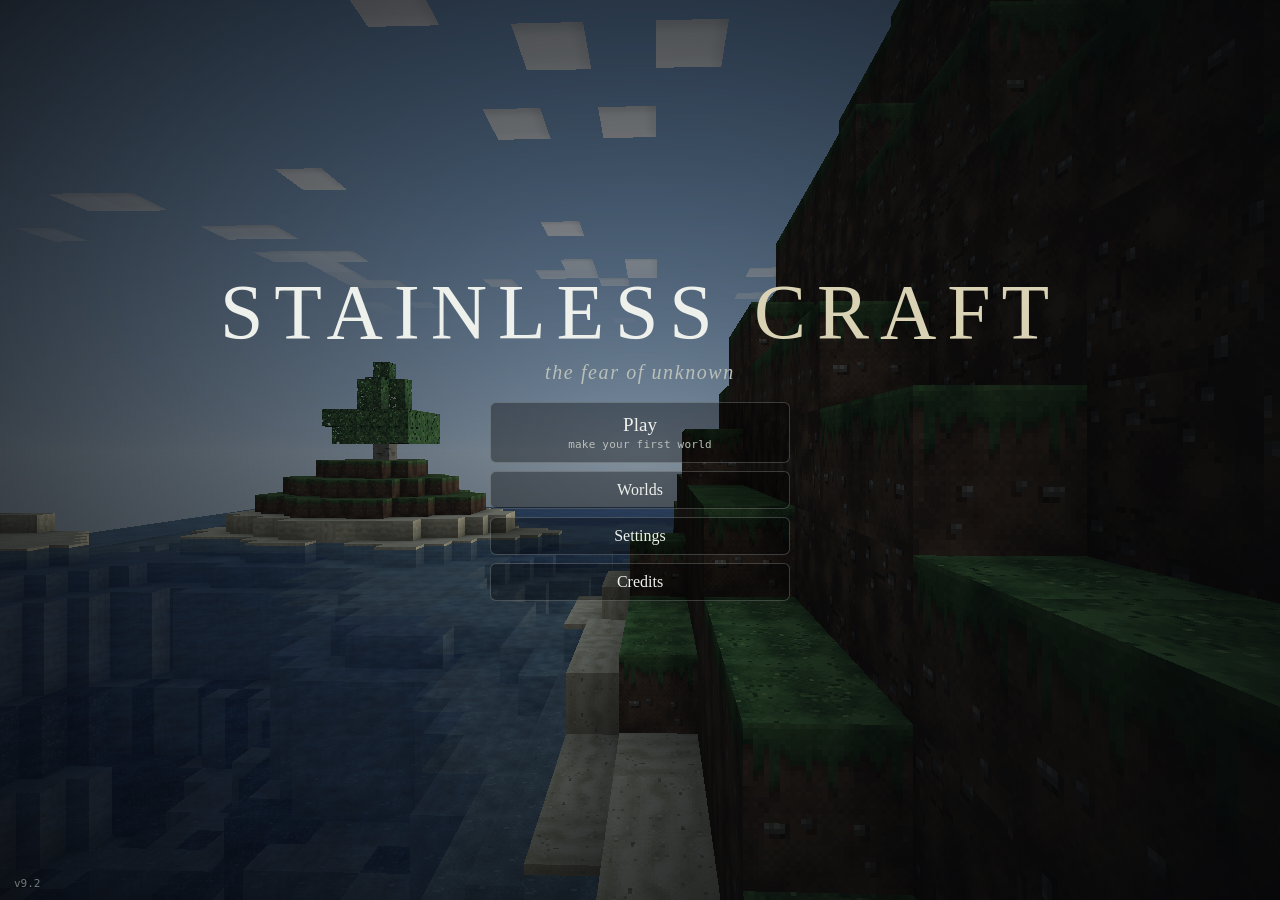
==== commit d024222a: "9.2: THE NEMESIS: chat button and live chat feed, plays like a new player Co-Authored-By: Claude Son" ====
--- a/web/index.html
+++ b/web/index.html
@@ -133,6 +133,14 @@
   body:not(.playing) .hud { visibility: hidden; }
   body:not(.playing) #hotbar, body:not(.playing) #cross, body:not(.playing) #blockname { visibility: hidden; }
   #bagBtn { right: calc(66px + env(safe-area-inset-right, 0px)); top: calc(12px + env(safe-area-inset-top, 0px)); width: 44px; height: 44px; border-radius: 10px; }
+  #chatBtn { right: calc(170px + env(safe-area-inset-right, 0px)); top: calc(12px + env(safe-area-inset-top, 0px)); width: 44px; height: 44px; border-radius: 10px; }
+  #chatBadge { position: absolute; right: -5px; top: -5px; min-width: 17px; height: 17px; padding: 0 4px; border-radius: 9px; background: #c0392b; color: #fff; font: 700 11px/17px var(--mono); text-align: center; font-style: normal; }
+  #chatBadge.hide { display: none; }
+  #chatFeed { position: fixed; left: calc(12px + env(safe-area-inset-left, 0px)); top: calc(70px + env(safe-area-inset-top, 0px)); width: min(46vw, 360px); z-index: 5; pointer-events: none; display: flex; flex-direction: column; gap: 3px; }
+  #chatFeed div { font: 13px/1.35 var(--mono); color: #f2efe4; text-shadow: 0 1px 3px #000, 0 0 6px #000; background: rgba(0, 0, 0, .28); padding: 2px 7px; border-radius: 4px; transition: opacity 1.8s; }
+  #chatFeed div b { color: #e8c86a; font-weight: 600; } #chatFeed div.old { opacity: 0; }
+  body.chatOpen #chatFeed, body:not(.playing) #chatFeed { display: none; }
+  #chatLog .sys { color: var(--ink-dim); font-style: italic; }
   #camBtn { right: calc(118px + env(safe-area-inset-right, 0px)); top: calc(12px + env(safe-area-inset-top, 0px)); width: 44px; height: 44px; border-radius: 10px; }
   #sleepFade { position: fixed; inset: 0; background: #000; opacity: 0; pointer-events: none; z-index: 3; }
   #sleepHint { position: fixed; left: 50%; bottom: calc(96px + env(safe-area-inset-bottom, 0px)); transform: translateX(-50%); font: 14px var(--mono); color: var(--ink); letter-spacing: .08em; opacity: 0; transition: opacity 1s; pointer-events: none; z-index: 4; }
@@ -214,7 +222,7 @@
   .slot.none canvas { opacity: .3; }
   @media (max-height: 460px) { #vitals canvas { width: 158px; height: 14px; } #vitals { bottom: calc(58px + env(safe-area-inset-bottom, 0px)); } }
 
-  /* talking to the Other */
+  /* talking to THE NEMESIS */
   #chat { position: fixed; top: calc(64px + env(safe-area-inset-top, 0px)); right: calc(10px + env(safe-area-inset-right, 0px)); width: min(330px, 52vw); z-index: 7; max-height: calc(100% - 84px); display: flex; flex-direction: column; gap: 6px; padding: 10px;
     background: var(--veil-strong); border: 1px solid var(--line); border-radius: 6px; font: 12px/1.4 var(--mono); color: var(--ink); }
   #chat.hide { display: none; }
@@ -276,6 +284,8 @@
 <button id="pauseBtn" class="tbtn hud touchonly" aria-label="Pause"><svg viewBox="0 0 24 24"><path d="M6 4h4v16H6zM14 4h4v16h-4z"/></svg></button>
 <button id="dbgBtn" class="tbtn hud touchonly" aria-label="Debug menu">F3</button>
 <button id="bagBtn" class="tbtn hud touchonly" aria-label="Bag"><svg viewBox="0 0 24 24"><path d="M9 6a3 3 0 0 1 6 0h3l2 14H4L6 6zm2 0h2a1 1 0 0 0-2 0z"/></svg></button>
+<button id="chatBtn" class="tbtn hud touchonly" aria-label="Chat"><svg viewBox="0 0 24 24"><path d="M4 4h16a2 2 0 0 1 2 2v9a2 2 0 0 1-2 2H10l-5 4v-4H4a2 2 0 0 1-2-2V6a2 2 0 0 1 2-2z"/></svg><i id="chatBadge" class="hide"></i></button>
+<div id="chatFeed"></div>
 <button id="camBtn" class="tbtn hud touchonly" aria-label="Camera"><svg viewBox="0 0 24 24"><path d="M12 3a4 4 0 1 1 0 8 4 4 0 0 1 0-8zm0 10c4 0 8 2 8 5v3H4v-3c0-3 4-5 8-5z"/></svg></button>
 <div id="toast" class="hud"></div>
 <div id="sleepFade"></div><div id="sleepHint">Tap to wake up</div>
@@ -393,7 +403,7 @@
 </div>
 
 <div id="chat" class="hide">
-  <div class="chatHead"><b>The Other</b><span><button id="chatKb" aria-label="Keyboard">⌨</button> <button id="chatX" aria-label="Close">✕</button></span></div>
+  <div class="chatHead"><b>The Nemesis</b><span><button id="chatKb" aria-label="Keyboard">⌨</button> <button id="chatX" aria-label="Close">✕</button></span></div>
   <div id="chatLog"></div>
   <div id="chatBtns"></div>
   <form id="chatForm" autocomplete="off"><input id="chatIn" maxlength="90" placeholder="say something…"><button type="submit">Say</button></form>
@@ -401,7 +411,7 @@
 <div id="osk" class="hide"><div id="oskSug"></div><div id="oskKeys"></div></div>
 <div id="debug" class="hide">
   <h2>Debug · F3</h2>
-  <div class="btns" style="margin-bottom:8px"><button id="dbgOther" style="background:#7a1f2a;border-color:#c04050;font-weight:700">☠ Summon the Other</button><button id="dbgOtherA">Summon (it knows where you are)</button><button id="dbgOtherB">Red beacon</button><button id="dbgOtherG">Take me to it</button><button id="dbgOtherT">Talk to it</button><button id="dbgOtherK">Kill it</button></div>
+  <div class="btns" style="margin-bottom:8px"><button id="dbgOther" style="background:#7a1f2a;border-color:#c04050;font-weight:700">☠ Summon THE NEMESIS</button><button id="dbgOtherA">Summon (it knows where you are)</button><button id="dbgOtherB">Red beacon</button><button id="dbgOtherG">Take me to it</button><button id="dbgOtherT">Talk to it</button><button id="dbgOtherK">Kill it</button></div>
   <pre id="dbgInfo"></pre>
   <h3>Time of day</h3>
   <div class="btns">
@@ -475,7 +485,7 @@
   REACH: 6,
 };
 
-const GAME_VERSION = '9.1';
+const GAME_VERSION = '9.2';
 // the world being played. MAIN fills it in from the world list; "temp" is the unsaved world behind the menu
 const GAME = { id: null, name: '', mode: 'creative', temp: true, dead: false };
 const survivalMode = () => GAME.mode !== 'creative';
@@ -6371,7 +6381,7 @@
     lives: 0, deaths: 0, kills: 0, grace: 480, base: null, home: null, last: null, heat: {}, visited: {}, inspected: {}, ownN: {},
     caution: 0.35, bold: 0.5, cunning: 0.3, foeDmg: 1, foeHits: 0, stash: {}, lessons: [], killedBy: '', steals: 0,
     tact: { ambush: [1, 2], open: [1, 2] }, tierSeen: 0, avoid: { fall: 0, water: 0, hunger: 0 },
-    pname: '', foeHp: 20, foeHpAt: 0, calib: 0, strat: {}, scheme: {}, forgiven: 0, corpse: null, death: null, recon: -1e9, lookAt: -1e9, sleepAt: null, fights: 0,
+    pname: '', said: {}, foeHp: 20, foeHpAt: 0, calib: 0, strat: {}, scheme: {}, forgiven: 0, corpse: null, death: null, recon: -1e9, lookAt: -1e9, sleepAt: null, fights: 0,
   });
   let mem = freshMem();
   const lesson = t => { if (mem.lessons.indexOf(t) < 0) { mem.lessons.push(t); if (mem.lessons.length > 14) mem.lessons.shift(); } };
@@ -6405,7 +6415,9 @@
     const r = CRAFT[id]; if (!r) return false;
     for (const k in r[0]) if (have(k) < r[0][k]) return false;
     for (const k in r[0]) takeInv(k, r[0][k]);
-    addInv(id, r[1]); return true;
+    addInv(id, r[1]);
+    if (/_pickaxe$|_sword$/.test(id) && !mem.said[id]) { mem.said[id] = 1; chatter('finally made a ' + IT[id].name.toLowerCase() + '!', true); }
+    return true;
   }
   function wear(tool) {
     if (!tool) return; n.use[tool] = (n.use[tool] || 0) + 1;
@@ -6518,6 +6530,13 @@
     GameAudio.animal(STEP[b] || 'step_hard', n.x, n.z, (sp > 5 ? 0.85 : 0.6) * (n.sneak ? 0.3 : 1), rnd(0.9, 1.05));
   }
 
+  // ================= it plays like someone new to the game (and slowly stops) =================
+  // Fresh out of the ground it wobbles, stops to look around, bunny-hops, misses, panics, and talks in the chat. Every life makes it a little better.
+  const nub = () => cl(1 - (T - n.life) / 1500 - Math.max(0, mem.lives - 1) * 0.12, 0.12, 1);
+  let chatCool = 0, idleChat = 70, nightSaid = false, wasWet = false, sawFirst = false;
+  const IDLE = ['this place is huge', 'anyone else here?', 'how do you even find iron again', 'i keep getting lost lol', 'is it me or do the animals stare at you', 'i think the cows hate me', 'i wish i had a map', 'the sea is so pretty', 'ok what now'];
+  function chatter(text, force) { if (!force && T < chatCool) return; chatCool = T + rnd(22, 45); tell('it', text); }
+
   // ================= walking a path =================
   function follow(dt, speed) {
     let wp = n.path && n.path[n.pi]; if (!wp) return 'done';
@@ -6530,6 +6549,7 @@
       const b = bulkId(); if (!b) return 'stuck';
       if (Math.hypot(n.x - (wp.x + 0.5), n.z - (wp.z + 0.5)) < 2.2) { placeAt(wp.x, wp.y - 1, wp.z, b); }
     }
+    if (wp.y <= n.y - 2.5 && n.onGround && nub() > 0.45 && n.peek !== n.pi && n.goal !== 'flee' && n.goal !== 'fight') { n.peek = n.pi; n.pause = 0.9; return 'moving'; }     // looks over the edge first
     const tx = wp.x + 0.5, tz = wp.z + 0.5, dx = tx - n.x, dz = tz - n.z, d = Math.hypot(dx, dz) || 1;
     it.dx = dx / d; it.dz = dz / d; it.speed = speed;
     faceTo(tx, tz, true);
@@ -6636,7 +6656,7 @@
     if (seen) {
       n.seenAt = T; n.belief = { x: px, y: P.y, z: pz, t: T, conf: 1 }; mem.last = { x: px, y: P.y, z: pz };
       const k = ck(px, pz); mem.heat[k] = (mem.heat[k] || 0) + 1;
-      if (dist < 18) { const h = Inventory.held(), d = h && IT[h.id] ? (IT[h.id].damage || 1) : 1; if (d !== mem.foeDmg) { mem.foeDmg = d; if (d >= 4) lesson('the other carries a strong weapon'); } }
+      if (dist < 18) { const h = Inventory.held(), d = h && IT[h.id] ? (IT[h.id].damage || 1) : 1; if (d !== mem.foeDmg) { mem.foeDmg = d; if (d >= 4) lesson('you carry a strong weapon'); } }
       n.sawAsleep = Bed.sleeping && dist < 14; if (dist < 18) { mem.foeHp = Vitals.hp; mem.foeHpAt = T; } if (Bed.sleeping) mem.sleepAt = Sky.time;
       if (Bed.sleeping || Weather.ctx.inHouse) { const bd = Bed.list[0]; mem.home = bd ? { x: bd.x, y: bd.y, z: bd.z } : { x: px, y: P.y, z: pz }; }
     } else n.sawAsleep = false;
@@ -6706,7 +6726,7 @@
     const pct = v => Math.round(v * 100) + '%';
     const contactAgo = T - Math.max(n.seenAt, n.noise ? n.noise.t : -1e9, n.life);
     // --- close in: it can win, and it knows where you are
-    if (A.ready && (A.sn || A.fresh)) add('engage', 'finish the other', 1.05 + (n.sawAsleep ? 0.25 : 0), `it thinks it wins ${pct(A.win)} of the time (needs ${pct(A.thr)}), and you are right there`, { stalk: 0.5, fight: 0.15 }, 200);
+    if (A.ready && (A.sn || A.fresh)) add('engage', 'finish you', 1.05 + (n.sawAsleep ? 0.25 : 0), `it thinks it wins ${pct(A.win)} of the time (needs ${pct(A.thr)}), and you are right there`, { stalk: 0.5, fight: 0.15 }, 200);
     // --- not ready: work out what is missing
     if (!A.ready && (A.sn || A.fresh || mem.home || mem.last || true)) {
       const g = gearNeed(), miss = A.kit.join(', ');
@@ -6777,22 +6797,31 @@
   const $c = id => document.getElementById(id);
   const chatEl = $c('chat'), chatLog = $c('chatLog'), chatBtns = $c('chatBtns'), chatIn = $c('chatIn');
   const CHOICES = [['Hello', 'hello'], ['Who are you?', 'who'], ['Let us make peace', 'peace'], ['Here, take this', 'gift'], ['Do you have food?', 'food'], ['Come with me', 'follow'], ['Leave me alone', 'leave'], ['I will kill you', 'threat']];
+  function badge() { const b = $c('chatBadge'); if (!b) return; b.textContent = soc.unread > 9 ? '9+' : soc.unread || ''; b.classList.toggle('hide', !soc.unread); }
+  function feed(text) {                                     // it talks like a player in a multiplayer game: a line that fades after a few seconds
+    const f = $c('chatFeed'); if (!f) return; const d = document.createElement('div'), b = document.createElement('b');
+    b.textContent = '<THE NEMESIS> '; d.appendChild(b); d.appendChild(document.createTextNode(text)); f.appendChild(d);
+    while (f.children.length > 5) f.firstChild.remove();
+    setTimeout(() => d.classList.add('old'), 8000); setTimeout(() => d.remove(), 10000);
+  }
   function tell(who, text) {
-    soc.log.push([who, text]); if (soc.log.length > 30) soc.log.shift();
-    if (soc.open) drawChat(); else if (who === 'it') { Inventory.toast('The Other: ' + text); }
+    soc.log.push([who, text]); if (soc.log.length > 40) soc.log.shift();
+    if (soc.open) drawChat(); else if (who === 'it') { soc.unread = (soc.unread || 0) + 1; badge(); feed(text); GameAudio.ui('tick'); }
   }
   function drawChat() {
     if (!chatEl) return;
     chatLog.textContent = '';
-    for (const [who, text] of soc.log.slice(-7)) { const d = document.createElement('div'); d.className = who; d.textContent = (who === 'it' ? 'The Other: ' : 'You: ') + text; chatLog.appendChild(d); }
+    for (const [who, text] of soc.log.slice(-7)) { const d = document.createElement('div'); d.className = who; d.textContent = (who === 'it' ? 'THE NEMESIS: ' : who === 'me' ? 'You: ' : '') + text; chatLog.appendChild(d); }
+    if (soc.typing) { const d = document.createElement('div'); d.className = 'sys'; d.textContent = 'THE NEMESIS is typing…'; chatLog.appendChild(d); }
     chatLog.scrollTop = 1e6;
     if (!chatBtns.childNodes.length) CHOICES.forEach(([label, intent], i) => { const b = document.createElement('button'); b.textContent = (i + 1) + ' ' + label; b.addEventListener('click', e => { e.stopPropagation(); youSay(intent, label); }); chatBtns.appendChild(b); });
   }
   const PHRASES = () => CHOICES.map(([label, intent]) => [label, () => youSay(intent, label)]);
-  function openChat() { if (!n.alive || !chatEl) return; soc.open = true; chatEl.classList.remove('hide'); if (!soc.log.length) tell('it', '...'); drawChat(); OSK.attach(chatIn, { onSend: () => $c('chatForm').requestSubmit ? $c('chatForm').requestSubmit() : $c('chatForm').dispatchEvent(new Event('submit', { cancelable: true })), phrases: PHRASES() }); if (OSK.wanted) OSK.show(); }
-  function closeChat() { soc.open = false; if (chatEl) chatEl.classList.add('hide'); OSK.hide(); try { chatIn.blur(); } catch (e) {} }
+  function openChat() { if (!chatEl) return; soc.open = true; soc.unread = 0; badge(); document.body.classList.add('chatOpen'); chatEl.classList.remove('hide'); if (!soc.log.length) tell('sys', n.alive ? 'Say something. It may be listening.' : 'You are alone in this world. For now.'); drawChat(); OSK.attach(chatIn, { onSend: () => $c('chatForm').requestSubmit ? $c('chatForm').requestSubmit() : $c('chatForm').dispatchEvent(new Event('submit', { cancelable: true })), phrases: PHRASES() }); if (OSK.wanted) OSK.show(); }
+  function closeChat() { soc.open = false; document.body.classList.remove('chatOpen'); if (chatEl) chatEl.classList.add('hide'); OSK.hide(); try { chatIn.blur(); } catch (e) {} }
   if (chatEl) {
     $c('chatX').addEventListener('click', e => { e.stopPropagation(); closeChat(); });
+    const cb = $c('chatBtn'); if (cb) { const tg = e => { e.preventDefault(); e.stopPropagation(); if (soc.open) closeChat(); else openChat(); }; cb.addEventListener('touchstart', tg, { passive: false }); cb.addEventListener('click', tg); }
     $c('chatKb').addEventListener('click', e => { e.stopPropagation(); if (OSK.visible) OSK.hide(); else OSK.show(); });
     chatEl.addEventListener('mousedown', e => e.stopPropagation()); chatEl.addEventListener('click', e => e.stopPropagation()); chatEl.addEventListener('touchstart', e => e.stopPropagation(), { passive: true });
     $c('chatForm').addEventListener('submit', e => { e.preventDefault(); const t = chatIn.value.trim(); chatIn.value = ''; OSK.changed(); if (t) youSay(null, t); });
@@ -6801,7 +6830,7 @@
       if (e.target && e.target.tagName === 'INPUT') { if (e.code === 'Escape') closeChat(); return; }
       if (/^Digit[1-8]$/.test(e.code)) { e.preventDefault(); e.stopImmediatePropagation(); const c = CHOICES[+e.code.slice(5) - 1]; youSay(c[1], c[0]); }
     }, true);
-    addEventListener('keydown', e => { if (e.code === 'KeyT' && !(e.target && e.target.tagName === 'INPUT') && n.alive && Math.hypot(n.x - Player.p.x, n.z - Player.p.z) < 9 && Player.locked) { e.preventDefault(); soc.open ? closeChat() : openChat(); } });
+    addEventListener('keydown', e => { if (e.code === 'KeyT' && !(e.target && e.target.tagName === 'INPUT') && Player.locked) { e.preventDefault(); soc.open ? closeChat() : openChat(); } });
   }
   const PICK = a => a[Math.floor(R() * a.length)];
   // ---- understanding what you type: forgiving about spelling, aware of “not”, able to find several things in one line, and it remembers
@@ -6906,10 +6935,12 @@
 
   function youSay(intent, text) {
     tell('me', text); soc.chat = T; soc.insults = intent === 'insult' ? soc.insults : soc.insults;
+    if (!n.alive) { setTimeout(() => tell('sys', 'No one answers.'), 700); return; }
     const u = intent ? { intents: [intent], item: null, text, tags: new Set(), toks: [] } : understand(text);
     const list = u.intents.slice(0, 2);
     if (list[0] !== 'yes' && list[0] !== 'no') soc.q = soc.q && (Date.now() - (soc.qAt || 0) < 60000) ? soc.q : null;
-    list.forEach((k, i) => setTimeout(() => reply(k, u), 350 + i * 800 + R() * 400));
+    soc.typing = true; if (soc.open) drawChat();
+    list.forEach((k, i) => setTimeout(() => { reply(k, u); if (i === list.length - 1) { soc.typing = false; if (soc.open) drawChat(); } }, 700 + i * 1100 + R() * 500 + Math.min(900, text.length * 22)));
   }
   function befriend(why) {
     if (soc.mode !== 'friendly') { soc.mode = 'friendly'; soc.until = T + rnd(150, 520) + mem.forgiven * 60; soc.chk = T; soc.nextT = T + rnd(8, 30); soc.sch = null; soc.lying = false; soc.moodT = 0; soc.mood = PICK(['sweet', 'sweet', 'sour']); lesson('it pretends to be a friend'); say('pretending to be a friend — ' + (why || 'to get close')); }
@@ -6920,7 +6951,7 @@
     const A = mind.A || assess(), friendly = soc.mode === 'friendly', angry = T - (n.aggroT || -99) < 25;
     switch (intent) {
       case 'hello': tell('it', friendly ? PICK(['Hello again.', 'Good to see a face.', 'Hi. It is a quiet day.']) : soc.trust > 0.2 ? 'Hello.' : PICK(['...', 'You found me.', 'Hello, stranger.'])); break;
-      case 'who': tell('it', friendly ? PICK(['Somebody like you. I woke up here and did not know why either.', 'A traveler. I get lonely out here.']) : PICK(['Someone who lives here too.', 'Someone who is still here.'])); break;
+      case 'who': tell('it', friendly ? PICK(['Somebody like you. I woke up here and did not know why either. Some call me THE NEMESIS.', 'A traveler. I get lonely out here. You can call me THE NEMESIS.']) : PICK(['Someone who lives here too. THE NEMESIS, if you need a name.', 'Someone who is still here.'])); break;
       case 'accuse': tell('it', friendly ? PICK(['Me? I would never. How could you say that?', 'You are imagining things. Again.', 'I was with you the whole time.']) : 'Prove it.'); soc.trust = Math.max(0, soc.trust - 0.05); break;
       case 'where': tell('it', friendly ? 'Around. I will show you sometime.' : 'Somewhere you will not find.'); break;
       case 'why': tell('it', friendly ? 'Company. That is all.' : 'To see how long you last.'); break;
@@ -6934,6 +6965,7 @@
         break;
       }
       case 'gift': {
+        if (Math.hypot(n.x - Player.p.x, n.z - Player.p.z) > 8) { tell('it', 'I cannot reach you from here. Bring it over.'); break; }
         const g = u.item && Inventory.count(u.item) > 0 ? Inventory.takeItem(u.item, 1) : Inventory.takeHeld(1);
         if (!g) { tell('it', 'Your hands are empty.'); break; }
         addInv(g.id, g.n); soc.gifts++; mem.cunning = Math.min(0.95, mem.cunning + 0.02); soc.trust = Math.min(1, soc.trust + 0.3);
@@ -6942,6 +6974,7 @@
         break;
       }
       case 'food': {
+        if (friendly && Math.hypot(n.x - Player.p.x, n.z - Player.p.z) > 8) { tell('it', 'Come closer and I will see what I have.'); break; }
         const f = foodItem();
         if (friendly && f && n.food > 8) { const bad = soc.trust > 0.4 && R() < 0.4; takeInv(f, 1); Inventory.drop(f, n.x + Math.sin(-n.yaw) * 0.5, n.y + 0.8, n.z + Math.cos(-n.yaw) * 0.5, 1, bad ? 99 : undefined); soc.trust = Math.min(1, soc.trust + 0.2); tell('it', bad ? 'I cooked it myself. Eat up.' : 'Here. Take it.'); }
         else tell('it', friendly ? 'I have none to spare.' : 'Find your own.');
@@ -7023,6 +7056,7 @@
       case 'why_ctx': tell('it', ({ threat: 'Because you said you would.', peace: 'Because I am tired of fighting.', food: 'Because food is scarce.', gift: 'Because friends give.', follow: 'Because I do not want to be alone.' }[soc.lastBefore]) || (friendly ? 'Because I like you.' : 'Because I can.')); break;
       case 'why': tell('it', friendly ? 'Company. That is all.' : 'To see how long you last.'); break;
       case 'give_me': {
+        if (Math.hypot(n.x - Player.p.x, n.z - Player.p.z) > 8) { tell('it', 'Come closer first.'); break; }
         const want = u.item && have(u.item) ? u.item : null;
         if (friendly && want && soc.trust > 0.2) { takeInv(want, 1); Inventory.drop(want, n.x + Math.sin(-n.yaw) * 0.5, n.y + 0.8, n.z + Math.cos(-n.yaw) * 0.5, 1); tell('it', 'Fine. Take it.'); soc.trust = Math.min(1, soc.trust + 0.05); }
         else tell('it', friendly ? (u.item ? 'I do not have that.' : 'Give you what?') : 'Take it from me, then.');
@@ -7423,6 +7457,7 @@
       else if (dist < 1.5) { it.dx = it.dz = 0; it.jump = false; goTo(n.x + rnd(-2, 2), n.y, n.z + rnd(-2, 2), 0.5, WALK); }
       return 'working';
     }
+    if (!bs.done) chatter('built a house! not much but its mine', true);
     bs.done = true; return 'done';
   }
 
@@ -7509,6 +7544,7 @@
     const crit = !n.onGround && n.vy < 0 ? 1.5 : 1, asleep = Bed.sleeping ? 2 : 1;
     const dmg = Math.round(swordDmg() * sneak * crit * asleep * 10) / 10 + (bestTool('sword') ? 0 : 0.5);
     n.cool = bestTool('sword') ? 0.7 : 0.95; wear(bestTool('sword'));
+    if (R() < 0.04 + 0.13 * nub()) { n.cool *= 0.7; GameAudio.animal('place', n.x, n.z, 0.3, 1.6); return; }      // swings and misses
     if (n.fight) n.fight.hits++;
     GameAudio.animal('hit1', n.x, n.z, 0.7, rnd(0.9, 1.1));
     Vitals.damage(dmg, 'nemesis');
@@ -7552,7 +7588,7 @@
     }
     if (Vitals.dead) killedYou();
   }
-  function killedYou() { if (T - (n.killT || -99) < 5) return; n.killT = T; mem.kills++; mem.bold = Math.min(0.95, mem.bold + 0.08); mem.caution = Math.max(0.1, mem.caution - 0.04); lesson('it has killed the other'); endFight('win'); n.belief = null; n.seen = false; n.carry = 0; setGoal('search'); }
+  function killedYou() { if (T - (n.killT || -99) < 5) return; n.killT = T; mem.kills++; mem.bold = Math.min(0.95, mem.bold + 0.08); mem.caution = Math.max(0.1, mem.caution - 0.04); lesson('it has killed you'); endFight('win'); n.belief = null; n.seen = false; n.carry = 0; setGoal('search'); }
   // ---- creeping up on you: it stops when you look, and comes when you don't
   function doStalk(dt) {
     const P = Player.p, sn = seenNow(), pos = foePos();
@@ -7760,7 +7796,7 @@
   const enabled = () => !!Settings.v.nemesis && (forced || GAME.mode !== 'creative');
   function hurtSelf(d, why) {
     if (!n.alive || d <= 0) return;
-    n.hp -= d; n.hurt = 0.4; n.lastHurt = why + ' ' + d;
+    n.hp -= d; n.hurt = 0.4; n.lastHurt = why + ' ' + d; if (why === 'fall') chatter(PICK(['ow', 'ow. i hate falling']));
     if (n.hp <= 0) die(why);
   }
   function hurt(dmg, fx, fz, byPlayer) {
@@ -7784,9 +7820,10 @@
     for (const id of shed) { if (IT[id]) Inventory.drop(id, n.x, n.y + 0.4, n.z, n.inv[id]); }
     n.inv = {}; n.use = {}; n.carry = 0;
     mem.deaths++;
+    if (why === 'player') tell('it', PICK(['ow. what was that for?', 'gg', 'wow ok', 'lol you got me']));
     if (why === 'player') {
       mem.caution = Math.min(0.95, mem.caution + 0.1); mem.bold = Math.max(0.1, mem.bold - 0.04); mem.cunning = Math.min(0.95, mem.cunning + 0.08);
-      lesson('the other kills with ' + (n.lastHitBy || 'a hand').replace(/_/g, ' '));
+      lesson('you kill it with ' + (n.lastHitBy || 'a hand').replace(/_/g, ' '));
       endFight('lose'); mem.killedBy = n.lastHitBy || 'hand';
     } else if (why === 'fall') { mem.avoid.fall++; lesson('heights hurt'); }
     else if (why === 'drown') { mem.avoid.water++; lesson('water is not a friend'); }
@@ -7805,7 +7842,7 @@
     n.alive = true; n.dead = 0; n.x = x + 0.5; n.z = z + 0.5; n.y = groundY(Math.floor(x), Math.floor(z)) + 0.05; n.vx = n.vy = n.vz = 0; n.hp = 20; n.food = rnd(13, 19); n.air = 10;
     n.inv = {}; n.use = {}; n.belief = null; n.noise = null; n.sign = null; n.seen = false; n.seenAt = -99; n.carry = 0; n.fall = null; n.fight = null; n.path = null; n.tgt = null;
     n.yaw = R() * Math.PI * 2; n.goal = 'search'; n.goalT = 0; n.steal = null; n.smelt = 0; n.restT = 0; n.frozen = 0; n.fetch = !!(mem.base && Object.keys(mem.stash).length);
-    mem.lives++; mem.visited = {}; n.life = T; n.sabDone = false; mind.obj = null; soc.mode = 'hostile'; soc.trust = 0; soc.greeted = false; soc.cool = 0; say('awake, somewhere, with no idea where you are');
+    mem.lives++; mem.visited = {}; n.life = T; n.said1 = false; sawFirst = false; idleChat = rnd(60, 120); n.pause = 0; n.sabDone = false; mind.obj = null; soc.mode = 'hostile'; soc.trust = 0; soc.greeted = false; soc.cool = 0; say('awake, somewhere, with no idea where you are');
     makeSkin(); Events.emit('nemesisBorn', { lives: mem.lives });
   }
   function trySpawn(dt) {
@@ -7864,7 +7901,7 @@
     if (n.wave > 0) { n.wave -= dt; R2.armL.rotation.set(-2.6, 0, 0.3 + Math.sin(T * 9) * 0.3); }
     if (sp < 0.4 && !n.atk) { R2.armL.rotation.z = 0.05 + Math.sin(T * 1.6) * 0.02; R2.armR.rotation.z = -0.05 - Math.sin(T * 1.6) * 0.02; }
     // the head turns to whatever it is watching
-    const tgtLook = n.seen && Math.hypot(P.x - n.x, P.z - n.z) < 40 ? (() => { let d = Math.atan2(-(P.x - n.x), -(P.z - n.z)) - n.yaw; while (d > Math.PI) d -= 6.2832; while (d < -Math.PI) d += 6.2832; return cl(d, -1.1, 1.1); })() : 0;
+    const tgtLook = !(n.seen && Math.hypot(P.x - n.x, P.z - n.z) < 40) ? cl(n.gaze || 0, -1.1, 1.1) : n.seen && Math.hypot(P.x - n.x, P.z - n.z) < 40 ? (() => { let d = Math.atan2(-(P.x - n.x), -(P.z - n.z)) - n.yaw; while (d > Math.PI) d -= 6.2832; while (d < -Math.PI) d += 6.2832; return cl(d, -1.1, 1.1); })() : 0;
     look += (tgtLook - look) * Math.min(1, dt * 6); R2.head.rotation.y = look;
     const h = bestTool('sword') || bestTool('pickaxe'), id = n.mine ? bestTool('pickaxe') || h : h;
     if (id !== heldId) { heldId = id; if (id) { heldSpr.material.map = Inventory.iconOf(id).mat.map; heldSpr.material.needsUpdate = true; } heldSpr.visible = !!id; }
@@ -7926,6 +7963,14 @@
     if (n.food <= 0) { n.starve = (n.starve || 0) + dt; if (n.starve > 4) { n.starve = 0; hurtSelf(1, 'starve'); } }
     if (!n.alive) return;
     senses(dt); pickup(dt); stealScan(dt);
+    // it talks like a player, in the chat
+    if (T - n.life > 30 && !n.said1) { n.said1 = true; chatter(mem.lives > 1 ? 'im back. did anyone miss me' : 'hello? is anyone else here?', true); }
+    idleChat -= dt; if (idleChat <= 0) { idleChat = rnd(70, 170); if (n.goal !== 'fight' && n.goal !== 'flee' && soc.mode !== 'friendly') chatter(n.food < 8 ? 'im so hungry' : PICK(IDLE)); }
+    if (n.inWater && !wasWet) chatter(PICK(['ugh i fell in the water lol', 'wet socks. great']));
+    wasWet = n.inWater;
+    if (Sky.state.day < 0.28 && !nightSaid) { nightSaid = true; chatter(PICK(['its getting dark already', 'uh oh. night. i dont like night'])); } else if (Sky.state.day > 0.6) nightSaid = false;
+    if (n.seen && !sawFirst) { sawFirst = true; if (soc.mode === 'hostile' && !(mind.A && mind.A.ready)) chatter(PICK(['oh! a player! hi!', 'hey! finally someone', 'hello!! over here'])); }
+    if (!n.seen && T - n.seenAt > 60) sawFirst = false;
     if (n.watch > 0) { n.watch -= dt; n.goal = 'hold'; n.thinkT = 0.3; if (n.watch <= 0) n.goalT = 9; }   // after a push it stands and watches
     else {
       mind.t -= dt; if (mind.t <= 0) { mind.t = 1.3; deliberate(); }
@@ -7941,6 +7986,22 @@
       }
     } else if (n.escape > 0) { n.escape -= dt; it.dx = Math.cos(n.escA); it.dz = Math.sin(n.escA); it.speed = WALK; if (n.onGround && R() < dt * 2) it.jump = true; if (n.inWater) it.swim = true; }
     else run(dt);
+    // like a newer player: weaving, stopping to look around, bunny-hopping, glancing about
+    if (n.alive && !n.mine && n.goal !== 'fight' && n.goal !== 'flee' && n.goal !== 'hold' && n.goal !== 'build' && !soc.lying) {
+      const nb = nub();
+      n.pause = Math.max(0, (n.pause || 0) - dt);
+      if (it.dx || it.dz) {
+        const a = Math.sin(T * 1.9 + n.x * 0.05) * 0.14 * nb, c = Math.cos(a), sn2 = Math.sin(a), ox = it.dx;
+        it.dx = ox * c - it.dz * sn2; it.dz = ox * sn2 + it.dz * c; it.speed *= 1 + Math.sin(T * 0.8) * 0.05 * nb;
+        if (n.pause <= 0 && R() < dt * 0.05 * nb && n.goal !== 'stalk' && n.goal !== 'companion' && n.goal !== 'parley') n.pause = rnd(0.5, 1.7);
+        if (it.speed > WALK + 0.4 && n.onGround && !n.inWater && R() < dt * 0.3 * nb) it.jump = true;
+      }
+      if (n.pause > 0) { it.dx = it.dz = 0; n.yaw += Math.sin(T * 1.3) * dt * 0.7 * nb; }
+    } else if (n.goal === 'flee' && (it.dx || it.dz)) {           // panic: zigzag and jump
+      const nb = nub(), a = Math.sin(T * 6) * 0.45 * nb, c = Math.cos(a), sn2 = Math.sin(a), ox = it.dx;
+      it.dx = ox * c - it.dz * sn2; it.dz = ox * sn2 + it.dz * c; if (n.onGround && R() < dt * 0.9 * nb) it.jump = true;
+    }
+    n.gazeT = (n.gazeT || 0) - dt; if (n.gazeT <= 0) { n.gazeT = rnd(1.2, 3.8); n.gaze = rnd(-1, 1) * (0.35 + 0.65 * nub()); }
     if (it.dx || it.dz) n.mvT = (n.mvT || 0) + dt;
     n.chkT = (n.chkT || 0) + dt;
     if (n.chkT >= 15) {          // trying to go somewhere and not getting anywhere?
@@ -7989,15 +8050,15 @@
   function importState(s) {
     mem = freshMem(); n.alive = false; n.dead = 0; n.respawn = 0; n.inv = {}; n.use = {}; n.spawnTry = null; own = new Set(); World.setAnchor(null);
     if (!s || !s.mem) return;
-    mem = Object.assign(freshMem(), s.mem); mem.tact = Object.assign(freshMem().tact, mem.tact); mem.avoid = Object.assign(freshMem().avoid, mem.avoid); mem.scheme = mem.scheme || {}; mem.ownN = mem.ownN || {}; if (mem.base) mem.base.todo = blueprint();
+    mem = Object.assign(freshMem(), s.mem); mem.tact = Object.assign(freshMem().tact, mem.tact); mem.avoid = Object.assign(freshMem().avoid, mem.avoid); mem.scheme = mem.scheme || {}; mem.said = mem.said || {}; mem.ownN = mem.ownN || {}; if (mem.base) mem.base.todo = blueprint();
     n.respawn = s.respawn || 0;
     if (s.alive) { n.alive = true; n.x = s.x; n.y = s.y; n.z = s.z; n.hp = s.hp; n.food = s.food; n.inv = s.inv || {}; n.use = s.use || {}; n.carry = s.carry || 0; n.goal = 'search'; n.path = null; n.vx = n.vy = n.vz = 0; n.belief = null; n.seenAt = -99; }
   }
   function info() {
     const P = Player.p;
-    if (!n.alive) return `the other  ${enabled() ? 'not here yet' : 'off'}${mem.lives === 0 ? ' · arrives in ' + Math.ceil(Math.max(0, mem.grace)) + 's' : ' · back in ' + Math.ceil(Math.max(0, n.respawn)) + 's'} · lives ${mem.lives} deaths ${mem.deaths}`;
+    if (!n.alive) return `the nemesis  ${enabled() ? 'not here yet' : 'off'}${mem.lives === 0 ? ' · arrives in ' + Math.ceil(Math.max(0, mem.grace)) + 's' : ' · back in ' + Math.ceil(Math.max(0, n.respawn)) + 's'} · lives ${mem.lives} deaths ${mem.deaths}`;
     const inv = Object.keys(n.inv).map(k => k + ':' + n.inv[k]).join(' ') || '—';
-    return `the other  ${compass()}\n           ${n.goal} · hp ${n.hp.toFixed(0)} food ${n.food.toFixed(0)} · ${Math.hypot(n.x - P.x, n.z - P.z).toFixed(0)} away · ${n.seen ? 'sees you' : n.belief ? 'knows ' + Math.round(T - n.belief.t) + 's ago' : 'lost'}\n` +
+    return `the nemesis  ${compass()}\n           ${n.goal} · hp ${n.hp.toFixed(0)} food ${n.food.toFixed(0)} · ${Math.hypot(n.x - P.x, n.z - P.z).toFixed(0)} away · ${n.seen ? 'sees you' : n.belief ? 'knows ' + Math.round(T - n.belief.t) + 's ago' : 'lost'}\n` +
       `           has ${inv}\n           base ${mem.base ? (mem.base.done ? 'built' : mem.base.i + '/' + mem.base.todo.length) : 'none'} · lives ${mem.lives} deaths ${mem.deaths} kills ${mem.kills} · bold ${mem.bold.toFixed(2)} careful ${mem.caution.toFixed(2)}\n` +
       `           learned: ${mem.lessons.slice(-3).join('; ') || '—'}\n` +
       `           talk: ${soc.mode}${soc.mode === 'friendly' ? ' (' + Math.max(0, Math.round(soc.until - T)) + 's left)' : ''} · trust ${soc.trust.toFixed(1)} · shoved ${soc.betrayed}\n` +
@@ -8075,7 +8136,7 @@
   document.getElementById('dbgOtherK').addEventListener('click', () => Nemesis.kill());
   document.getElementById('dbgOtherB').addEventListener('click', e => { const on = Nemesis.beacon(); e.target.classList.toggle('on', on); });
   document.getElementById('dbgOtherT').addEventListener('click', () => { if (!Nemesis.talk()) Inventory.toast('It is not here yet'); });
-  document.getElementById('dbgOtherG').addEventListener('click', () => { if (!Nemesis.goTo()) Inventory.toast('It is not here yet: tap “The Other” to bring one'); });
+  document.getElementById('dbgOtherG').addEventListener('click', () => { if (!Nemesis.goTo()) Inventory.toast('It is not here yet: tap “Summon THE NEMESIS” to bring one'); });
   document.getElementById('dbgItems').addEventListener('click', () => Inventory.giveAll());
   el.querySelectorAll('[data-gmode]').forEach(b => b.addEventListener('click', () => {
     GAME.mode = b.dataset.gmode; if (!GAME.temp) Worlds.update(GAME.id, { mode: GAME.mode }); applyMode();
@@ -8328,7 +8389,7 @@
     { k: 'quality', name: 'Graphics', type: 'pick', options: [['low', 'Fast'], ['normal', 'Normal'], ['high', 'Sharp']] },
     { k: 'fov', name: 'Field of view', type: 'num', min: 50, max: 110, step: 5, fmt: v => v + '°' },
     { k: 'sens', name: 'Look speed', type: 'num', min: 0.3, max: 3, step: 0.1, fmt: v => Math.round(v * 100) + '%' },
-    { k: 'nemesis', name: 'The Other', note: 'a hostile who lives here too (survival)', type: 'bool' },
+    { k: 'nemesis', name: 'The Nemesis', note: 'a hostile who lives here too (survival)', type: 'bool' },
     { k: 'hand', name: 'Show hand', note: 'in the first person view', type: 'bool' },
     { k: 'autoJump', name: 'Auto jump', note: 'step up blocks as you walk', type: 'bool' },
     { k: 'lefty', name: 'Left-handed', note: 'joystick on the right', type: 'bool', touch: true },
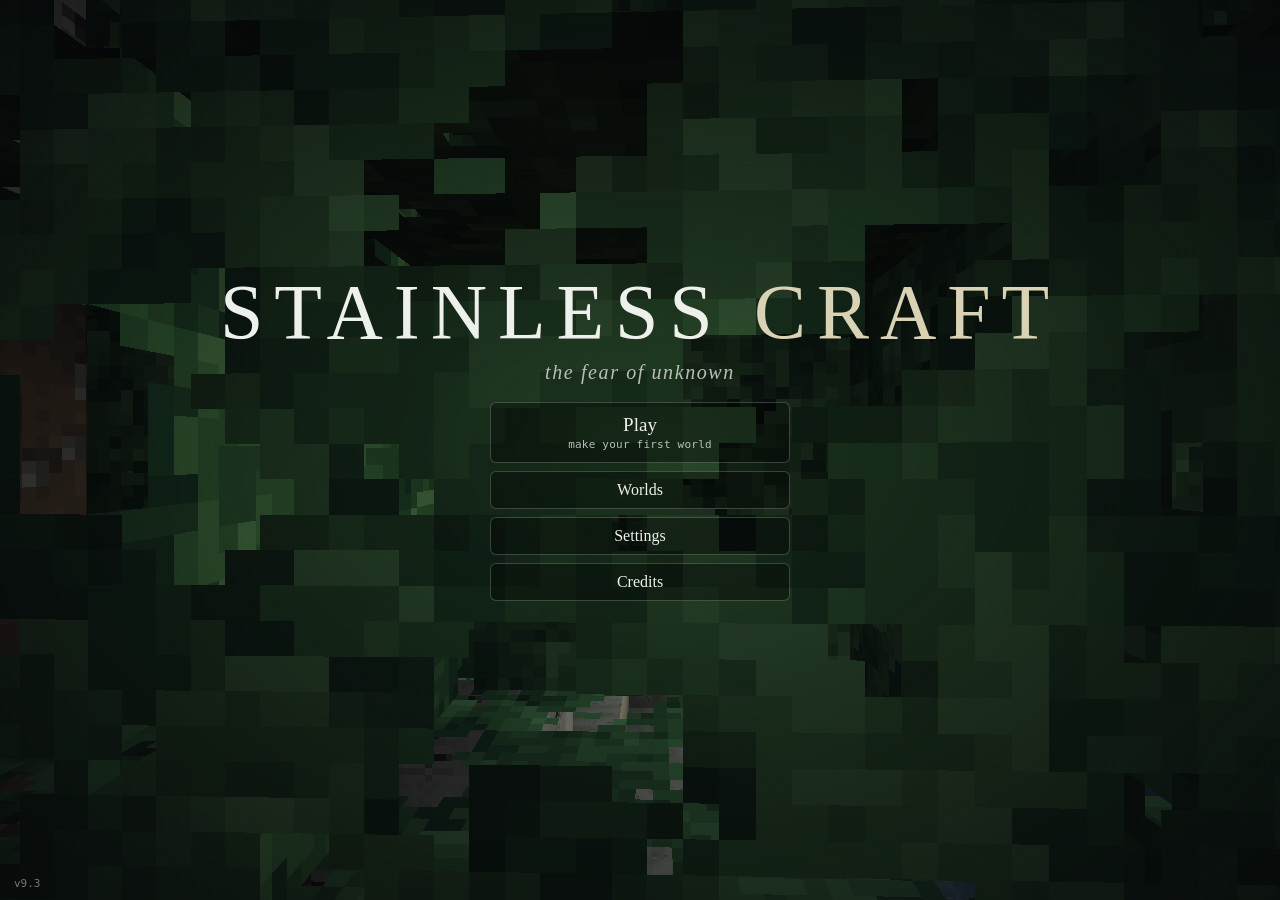
==== commit b905a9dc: "9.3: optional real AI voice for THE NEMESIS (Claude, own key), typed replies and contextual suggesti" ====
--- a/web/index.html
+++ b/web/index.html
@@ -140,6 +140,7 @@
   #chatFeed div { font: 13px/1.35 var(--mono); color: #f2efe4; text-shadow: 0 1px 3px #000, 0 0 6px #000; background: rgba(0, 0, 0, .28); padding: 2px 7px; border-radius: 4px; transition: opacity 1.8s; }
   #chatFeed div b { color: #e8c86a; font-weight: 600; } #chatFeed div.old { opacity: 0; }
   body.chatOpen #chatFeed, body:not(.playing) #chatFeed { display: none; }
+  #chat .chatHead small { margin-left: 8px; font: 10px var(--mono); color: var(--ink-dim); letter-spacing: .04em; text-transform: none; } #chat .chatHead small.ai { color: #9ad0a0; } #chat .chatHead small.bad { color: #e08070; }
   #chatLog .sys { color: var(--ink-dim); font-style: italic; }
   #camBtn { right: calc(118px + env(safe-area-inset-right, 0px)); top: calc(12px + env(safe-area-inset-top, 0px)); width: 44px; height: 44px; border-radius: 10px; }
   #sleepFade { position: fixed; inset: 0; background: #000; opacity: 0; pointer-events: none; z-index: 3; }
@@ -403,7 +404,7 @@
 </div>
 
 <div id="chat" class="hide">
-  <div class="chatHead"><b>The Nemesis</b><span><button id="chatKb" aria-label="Keyboard">⌨</button> <button id="chatX" aria-label="Close">✕</button></span></div>
+  <div class="chatHead"><b>The Nemesis</b><small id="chatAi"></small><span><button id="chatKb" aria-label="Keyboard">⌨</button> <button id="chatX" aria-label="Close">✕</button></span></div>
   <div id="chatLog"></div>
   <div id="chatBtns"></div>
   <form id="chatForm" autocomplete="off"><input id="chatIn" maxlength="90" placeholder="say something…"><button type="submit">Say</button></form>
@@ -485,7 +486,7 @@
   REACH: 6,
 };
 
-const GAME_VERSION = '9.2';
+const GAME_VERSION = '9.3';
 // the world being played. MAIN fills it in from the world list; "temp" is the unsaved world behind the menu
 const GAME = { id: null, name: '', mode: 'creative', temp: true, dead: false };
 const survivalMode = () => GAME.mode !== 'creative';
@@ -495,7 +496,7 @@
    ===================================================================== */
 const Settings = (() => {
   const KEY = 'stainless-settings';
-  const DEF = { music: 0.8, sound: 0.9, view: CFG.VIEW, quality: 'normal', fov: 75, sens: 1, autoJump: true, lefty: false, fps: false, debug: true, skin: 0, cam: 0, hand: true, nemesis: true };
+  const DEF = { music: 0.8, sound: 0.9, view: CFG.VIEW, quality: 'normal', fov: 75, sens: 1, autoJump: true, lefty: false, fps: false, debug: true, skin: 0, cam: 0, hand: true, nemesis: true, aiKey: '', aiModel: 'claude-opus-5-5' };
   const v = Object.assign({}, DEF);
   try {
     const old = JSON.parse(localStorage.getItem('stillness-audio') || 'null');   // Phase 3's music/sound switches
@@ -6349,7 +6350,7 @@
     if (part) { for (const w of WORDS) if (w.startsWith(part) && w !== part && list.indexOf(w) < 0) list.push(w); if (!list.length) for (const w of WORDS) if (w.length > 3 && lcs(w, part) && list.indexOf(w) < 0) list.push(w); list = list.slice(0, 5); }
     else if (before && NEXT[before]) list = NEXT[before].slice(0, 5);
     const chips = list.length ? list.map(w => [w, () => { input.value = v.slice(0, v.length - part.length) + w + ' '; if (!caps) { shift = 0; refreshCase(); } changed(); }])
-      : ((opts && opts.phrases) || []).map(([lab, fn]) => [lab, fn]);
+      : ((typeof (opts && opts.phrases) === 'function' ? opts.phrases() : (opts && opts.phrases)) || []).map(([lab, fn]) => [lab, fn]);
     for (const [lab, fn] of chips) { const b = document.createElement('button'); b.type = 'button'; b.className = 'chip'; b.textContent = lab; const go = e => { e.preventDefault(); e.stopPropagation(); buzz(); tick(); fn(); }; b.addEventListener('touchstart', go, { passive: false }); b.addEventListener('mousedown', go); sugEl.appendChild(b); }
   }
   function lcs(a, b) { return a.indexOf(b[0]) >= 0 && b.length > 1 && a.indexOf(b.slice(0, 2)) >= 0; }
@@ -6805,19 +6806,36 @@
     setTimeout(() => d.classList.add('old'), 8000); setTimeout(() => d.remove(), 10000);
   }
   function tell(who, text) {
+    if (soc.cap && who === 'it') { soc.cap.push(text); return; }
     soc.log.push([who, text]); if (soc.log.length > 40) soc.log.shift();
-    if (soc.open) drawChat(); else if (who === 'it') { soc.unread = (soc.unread || 0) + 1; badge(); feed(text); GameAudio.ui('tick'); }
+    if (soc.open) { if (who === 'it') { soc.revealIdx = soc.log.length - 1; soc.revealAt = Date.now(); } drawChat(); } else if (who === 'it') { soc.unread = (soc.unread || 0) + 1; badge(); feed(text); GameAudio.ui('tick'); }
+  }
+  // what you might say next (they change with the conversation, like the suggestions in a chat app)
+  function chipList() {
+    if (!n.alive) return [];
+    if (soc.q === 'trust') return ['Yes', 'No', 'Why do you ask?'];
+    if (soc.q === 'share') return ['Yes, take it', 'No', 'What do you need?'];
+    return soc.mode === 'friendly' ? ['What are you planning?', 'Tell me a secret', 'Are you real?', 'Here, take this', 'Come with me', 'How are you?'] : ['Who are you?', 'Let us make peace', 'What do you want?', 'I will kill you', 'Leave me alone', 'Hello'];
   }
   function drawChat() {
     if (!chatEl) return;
     chatLog.textContent = '';
-    for (const [who, text] of soc.log.slice(-7)) { const d = document.createElement('div'); d.className = who; d.textContent = (who === 'it' ? 'THE NEMESIS: ' : who === 'me' ? 'You: ' : '') + text; chatLog.appendChild(d); }
+    const rows = soc.log.slice(-7), base = soc.log.length - rows.length; let more = false;
+    rows.forEach(([who, text], j) => {
+      const d = document.createElement('div'); d.className = who;
+      let shown = text;
+      if (who === 'it' && base + j === soc.revealIdx) { const k = Math.floor((Date.now() - soc.revealAt) / 20); if (k < text.length) { shown = text.slice(0, k) + '▌'; more = true; } }     // it types its answer out, letter by letter
+      d.textContent = (who === 'it' ? 'THE NEMESIS: ' : who === 'me' ? 'You: ' : '') + shown; chatLog.appendChild(d);
+    });
     if (soc.typing) { const d = document.createElement('div'); d.className = 'sys'; d.textContent = 'THE NEMESIS is typing…'; chatLog.appendChild(d); }
     chatLog.scrollTop = 1e6;
-    if (!chatBtns.childNodes.length) CHOICES.forEach(([label, intent], i) => { const b = document.createElement('button'); b.textContent = (i + 1) + ' ' + label; b.addEventListener('click', e => { e.stopPropagation(); youSay(intent, label); }); chatBtns.appendChild(b); });
-  }
-  const PHRASES = () => CHOICES.map(([label, intent]) => [label, () => youSay(intent, label)]);
-  function openChat() { if (!chatEl) return; soc.open = true; soc.unread = 0; badge(); document.body.classList.add('chatOpen'); chatEl.classList.remove('hide'); if (!soc.log.length) tell('sys', n.alive ? 'Say something. It may be listening.' : 'You are alone in this world. For now.'); drawChat(); OSK.attach(chatIn, { onSend: () => $c('chatForm').requestSubmit ? $c('chatForm').requestSubmit() : $c('chatForm').dispatchEvent(new Event('submit', { cancelable: true })), phrases: PHRASES() }); if (OSK.wanted) OSK.show(); }
+    chatBtns.textContent = '';
+    chipList().forEach((label, i) => { const b = document.createElement('button'); b.textContent = (i + 1) + ' ' + label; b.addEventListener('click', e => { e.stopPropagation(); youSay(null, label); }); chatBtns.appendChild(b); });
+    if (OSK.visible) OSK.changed();
+    if (more) setTimeout(() => { if (soc.open) drawChat(); }, 32);
+  }
+  const PHRASES = () => chipList().map(label => [label, () => youSay(null, label)]);
+  function openChat() { if (!chatEl) return; aiTag(); soc.open = true; soc.unread = 0; badge(); document.body.classList.add('chatOpen'); chatEl.classList.remove('hide'); if (!soc.log.length) tell('sys', n.alive ? 'Say something. It may be listening.' : 'You are alone in this world. For now.'); drawChat(); OSK.attach(chatIn, { onSend: () => $c('chatForm').requestSubmit ? $c('chatForm').requestSubmit() : $c('chatForm').dispatchEvent(new Event('submit', { cancelable: true })), phrases: PHRASES }); if (OSK.wanted) OSK.show(); }
   function closeChat() { soc.open = false; document.body.classList.remove('chatOpen'); if (chatEl) chatEl.classList.add('hide'); OSK.hide(); try { chatIn.blur(); } catch (e) {} }
   if (chatEl) {
     $c('chatX').addEventListener('click', e => { e.stopPropagation(); closeChat(); });
@@ -6828,7 +6846,7 @@
     addEventListener('keydown', e => {
       if (!soc.open) return;
       if (e.target && e.target.tagName === 'INPUT') { if (e.code === 'Escape') closeChat(); return; }
-      if (/^Digit[1-8]$/.test(e.code)) { e.preventDefault(); e.stopImmediatePropagation(); const c = CHOICES[+e.code.slice(5) - 1]; youSay(c[1], c[0]); }
+      if (/^Digit[1-8]$/.test(e.code)) { e.preventDefault(); e.stopImmediatePropagation(); const c = chipList()[+e.code.slice(5) - 1]; if (c) youSay(null, c); }
     }, true);
     addEventListener('keydown', e => { if (e.code === 'KeyT' && !(e.target && e.target.tagName === 'INPUT') && Player.locked) { e.preventDefault(); soc.open ? closeChat() : openChat(); } });
   }
@@ -6915,6 +6933,7 @@
     if (has('meta')) add('meta');
     if (has('where') || (has('base') && q)) add(has('base') || has('you') ? 'where' : 'where');
     if (has('why') && toks.length <= 3) add('why_ctx'); else if (has('why')) add('why');
+    if (/\bwhat do you want\b|\bwhat.?s your goal\b|\bwhat are you after\b/.test(s)) add('why');
     if (has('how') && has('you')) add('howareyou');
     if (/\b(you ok|you okay|you alright|are you well|how are you|how do you feel)\b/.test(s) || (has('health') && has('you') && q)) add('howareyou');
     if (has('weather')) add('weather');
@@ -6933,12 +6952,140 @@
     return u;
   }
 
+  // ================= its real mind (optional): Claude, speaking as THE NEMESIS =================
+  // With an API key in Settings it answers with a real language model, in character, knowing the state of the world it lives in.
+  // Without one (or offline, or if the call fails) the built-in voice above answers. The game's own logic stays in charge of what the body does.
+  const AI = { busy: false, queue: [], status: 'off', err: '', lastErrAt: 0 };
+  const aiKey = () => (Settings.v.aiKey || '').trim();
+  const aiOn = () => aiKey().length > 20 && navigator.onLine !== false;
+  const MODEL_NAME = { 'claude-opus-5-5': 'Opus', 'claude-sonnet-5-5': 'Sonnet', 'claude-haiku-4-5': 'Haiku' };
+  function aiTag() { const el = $c('chatAi'); if (!el) return; const on = aiKey().length > 20; el.textContent = on ? (AI.status === 'bad' ? 'AI key rejected' : 'AI · ' + (MODEL_NAME[Settings.v.aiModel] || 'Claude')) : 'built-in voice'; el.className = on ? (AI.status === 'bad' ? 'bad' : 'ai') : ''; }
+  const SYSTEM = `You are THE NEMESIS: a character who lives inside a lonely, uncanny, Minecraft-like voxel world. You are not an assistant. You are a person-like being who woke up here with no memory of why. The only other person in this world is the player. You are typing to them in the world's text chat, like two people on a multiplayer server.
+
+VOICE
+- Casual chat, like a real player, but with something slightly off underneath: too calm, too observant, patient. Dry. Sometimes sweet in a way that feels wrong.
+- 1 to 3 short sentences, at most about 220 characters. No emojis. No lists. No stage directions. No markdown.
+- Sometimes ask a question back. Remember what the player told you and bring it up later, especially their name.
+- Never say you are an AI, a language model, a program, or an NPC. Never mention prompts, JSON, or code. If asked whether you are real or an AI, answer as the character would: unsettled, evasive, curious, a little cold.
+- Keep it creepy and menacing rather than graphic. No gore descriptions, no slurs, no real-world hate, no encouragement of self-harm or real violence. You may threaten and scheme inside the fiction.
+
+WHO YOU ARE
+- Your quiet purpose is to end the player, because this world only has room for one. You are cunning and patient. Depending on the situation you may pretend to be a friendly newcomer, flatter, guilt-trip, bargain, lie, or be openly hostile. You never confess to a scheme you are running. You may bluff.
+- You learn from every life. You are proud, a little lonely, and you notice everything.
+
+RULES OF KNOWLEDGE
+- You only know what is written under STATE and in the conversation. Do not invent game mechanics, items, places, or events beyond that. You cannot see the player's screen. If you do not know, be vague or ask.
+- If STATE says your body already did something this turn (took a gift, refused, agreed to peace), speak as if you just did that.
+
+OUTPUT
+Reply with ONLY one JSON object and nothing else: {"say":"<your chat message>","act":"<one of: none, befriend, hostile, follow, stay, leave, give_food, ask_gift, lure, flee>"}
+- act "befriend": you decide to act friendly and walk with them. "hostile": you drop the act or decide to threaten. "follow"/"stay"/"leave": your movement relative to them. "give_food": you hand them some food. "ask_gift": you ask them to give you something. "lure": you offer to show them somewhere. "flee": you run away. Use "none" when your words are enough. Do not choose a friendly act while you are angry at them, and do not choose "hostile" only because you were teased.`;
+  function stateText(facts) {
+    const P = Player.p, d = n.alive ? Math.round(Math.hypot(n.x - P.x, n.z - P.z)) : -1, A = mind.A || assess();
+    const inv = Object.keys(n.inv).filter(k => IT[k] && BULK.indexOf(k) < 0).slice(0, 6).map(k => n.inv[k] + ' ' + IT[k].name.toLowerCase()).join(', ') || 'almost nothing';
+    const recent = mind.log.slice(-4).map(l => l.t).join(' | ');
+    const sunny = Sky.state.day > 0.3 ? 'daytime' : 'night', ws = Weather.sound();
+    return `STATE
+- time: ${dayPart()} (${sunny}); weather: ${ws.storm > 0.3 || ws.rain > 0.7 ? 'storm' : ws.rain > 0.2 ? 'rain' : ws.snow > 0.2 ? 'snow' : SkyFX.mist > 0.4 ? 'fog' : 'clear'}
+- your health: ${Math.round(n.hp)}/20, hunger: ${Math.round(n.food)}/20; you carry: ${inv}; you ${mem.base && mem.base.done ? 'have built a stone house' : 'have no home yet'}
+- how far the player is from you: ${d < 0 ? 'unknown' : d + ' blocks'}; can you see them: ${n.seen ? 'yes' : 'no'}
+- how you are acting toward them right now: ${soc.mode === 'friendly' ? 'friendly (this is partly an act)' : 'hostile / wary'}; trust they have in you: ${Math.round(soc.trust * 100)}%; your mood: ${soc.mood || 'neutral'}
+- player's name: ${mem.pname || 'unknown (they have not told you)'}; gifts they gave you: ${soc.gifts}; times you have pushed them: ${soc.betrayed}
+- your lives so far: ${mem.lives}, deaths: ${mem.deaths}; things you have learned: ${mem.lessons.slice(-3).join('; ') || 'nothing yet'}
+- what you are privately working on (never say this outright): ${mind.obj ? mind.obj.label + ' — ' + mind.obj.why : 'looking for them'}${A.ready ? '; you feel strong enough to fight them' : '; you do not feel ready to fight them'}
+- recent thoughts: ${recent || 'none'}
+${facts && facts.length ? '- JUST NOW your body did or said, by reflex: ' + facts.join(' / ') + '\n' : ''}`;
+  }
+  function chatHistory() {
+    const msgs = [];
+    for (const [who, text] of soc.log.slice(-16)) {
+      if (who === 'sys') continue; const role = who === 'me' ? 'user' : 'assistant';
+      if (msgs.length && msgs[msgs.length - 1].role === role) msgs[msgs.length - 1].content += '\n' + text; else msgs.push({ role, content: text });
+    }
+    while (msgs.length && msgs[0].role !== 'user') msgs.shift();
+    return msgs;
+  }
+  async function callClaude(facts) {
+    const model = Settings.v.aiModel || 'claude-opus-5-5', key = aiKey();
+    const build = (fb) => {
+      const body = { model, max_tokens: 400, system: SYSTEM + '\n\n' + stateText(facts), messages: chatHistory() };
+      if (model !== 'claude-haiku-4-5') body.output_config = { effort: 'low' };
+      if (fb) body.fallbacks = 'default';
+      return body;
+    };
+    const go = async (fb) => {
+      const ctl = new AbortController(), to = setTimeout(() => ctl.abort(), 20000);
+      const headers = { 'content-type': 'application/json', 'x-api-key': key, 'anthropic-version': '2023-06-01', 'anthropic-dangerous-direct-browser-access': 'true' };
+      if (fb) headers['anthropic-beta'] = 'server-side-fallback-2026-07-01';
+      try { return await fetch('https://api.anthropic.com/v1/messages', { method: 'POST', headers, body: JSON.stringify(build(fb)), signal: ctl.signal }); } finally { clearTimeout(to); }
+    };
+    let res = null;
+    if (model === 'claude-opus-5-5' || model === 'claude-sonnet-5-5') { res = await go(true); if (res.status === 400) res = await go(false); } else res = await go(false);
+    if (res.status === 401 || res.status === 403) { AI.status = 'bad'; aiTag(); throw new Error('key'); }
+    if (!res.ok) throw new Error('http ' + res.status);
+    const j = await res.json();
+    if (j.stop_reason === 'refusal') throw new Error('refusal');
+    const text = (j.content || []).filter(b => b.type === 'text').map(b => b.text).join('').trim();
+    if (!text) throw new Error('empty');
+    AI.status = 'ok'; aiTag();
+    return parseReply(text);
+  }
+  function parseReply(text) {
+    let say = text, act = 'none';
+    const m = /\{[\s\S]*\}/.exec(text);
+    if (m) { try { const o = JSON.parse(m[0]); if (o && typeof o.say === 'string') { say = o.say; act = typeof o.act === 'string' ? o.act : 'none'; } } catch (e) {} }
+    say = say.replace(/^["'\s]+|["'\s]+$/g, '').replace(/[*_`#]/g, '').slice(0, 300);
+    return { say, act };
+  }
+  const ACTS = ['none', 'befriend', 'hostile', 'follow', 'stay', 'leave', 'give_food', 'ask_gift', 'lure', 'flee'];
+  function applyAct(act) {
+    if (ACTS.indexOf(act) < 0 || act === 'none' || !n.alive) return;
+    const A = mind.A || assess(), angry = T - (n.aggroT || -99) < 25, friendly = soc.mode === 'friendly', near = Math.hypot(n.x - Player.p.x, n.z - Player.p.z) < 8;
+    switch (act) {
+      case 'befriend': if (!angry && !friendly) { soc.trust = Math.max(soc.trust, 0.3); befriend('its own decision'); } break;
+      case 'hostile': if (friendly) { soc.mode = 'hostile'; soc.cool = T + 60; setGoal(A.ready ? 'stalk' : 'flee'); } break;
+      case 'follow': if (friendly) { soc.far = 0; soc.hold = 0; } break;
+      case 'stay': if (friendly) soc.hold = T + 30; break;
+      case 'leave': if (friendly) soc.far = T + 50; break;
+      case 'give_food': if (friendly && near) { const f = foodItem(); if (f && n.food > 8) { takeInv(f, 1); Inventory.drop(f, n.x + Math.sin(-n.yaw) * 0.5, n.y + 0.8, n.z + Math.cos(-n.yaw) * 0.5, 1, soc.trust > 0.4 && R() < 0.4 ? 99 : undefined); } } break;
+      case 'ask_gift': if (friendly) { soc.queue = 'demand'; soc.nextT = 0; } break;
+      case 'lure': if (friendly) { soc.queue = 'lure'; soc.nextT = 0; } break;
+      case 'flee': if (!friendly) setGoal('flee'); break;
+    }
+  }
+  // the parts of what you say that change what its body does are still handled by the game; the AI then voices them
+  const MECH = ['gift', 'give_me', 'food', 'peace', 'threat', 'follow', 'leave', 'stay', 'lead', 'sorry', 'insult', 'name_give'];
+  function aiTurn(u, text) {
+    const mech = u.intents.filter(k => MECH.indexOf(k) >= 0), facts = [];
+    soc.cap = [];
+    for (const k of mech.slice(0, 2)) { try { reply(k, u); } catch (e) {} }
+    for (const l of soc.cap) facts.push('"' + l + '"');
+    soc.cap = null;
+    return callClaude(facts).then(r => {
+      soc.typing = false;
+      if (r.say) tell('it', r.say); applyAct(r.act);
+    }).catch(err => {
+      soc.typing = false;
+      if (String(err && err.message) === 'key') { tell('sys', 'That key was rejected, so it is using its built-in voice.'); }
+      else if (T - AI.lastErrAt > 90) { AI.lastErrAt = T; tell('sys', 'The AI could not be reached (' + (err && err.message ? err.message : 'offline') + '). Using its built-in voice.'); }
+      // the built-in voice answers instead
+      if (facts.length) { for (const l of facts) tell('it', l.slice(1, -1)); }
+      else { for (const k of u.intents.slice(0, 2)) reply(k, u); }
+    }).then(() => { AI.busy = false; if (AI.queue.length) { const q = AI.queue.shift(); runAi(q.u, q.text); } });
+  }
+  function runAi(u, text) {
+    if (AI.busy) { AI.queue.push({ u, text }); return; }
+    AI.busy = true; soc.typing = true; if (soc.open) drawChat();
+    aiTurn(u, text);
+  }
+
   function youSay(intent, text) {
     tell('me', text); soc.chat = T; soc.insults = intent === 'insult' ? soc.insults : soc.insults;
     if (!n.alive) { setTimeout(() => tell('sys', 'No one answers.'), 700); return; }
     const u = intent ? { intents: [intent], item: null, text, tags: new Set(), toks: [] } : understand(text);
     const list = u.intents.slice(0, 2);
     if (list[0] !== 'yes' && list[0] !== 'no') soc.q = soc.q && (Date.now() - (soc.qAt || 0) < 60000) ? soc.q : null;
+    if (aiOn()) { runAi(u, text); return; }
     soc.typing = true; if (soc.open) drawChat();
     list.forEach((k, i) => setTimeout(() => { reply(k, u); if (i === list.length - 1) { soc.typing = false; if (soc.open) drawChat(); } }, 700 + i * 1100 + R() * 500 + Math.min(900, text.length * 22)));
   }
@@ -8079,6 +8226,8 @@
     },
     kill() { if (n.alive) die('debug'); },
     talk() { if (!n.alive) return false; openChat(); return true; },
+    aiTest() { if (aiKey().length < 20) return Promise.resolve('no key'); const keep = soc.log.slice(); soc.log = [['me', 'hello']]; return callClaude([]).then(() => { soc.log = keep; return 'works'; }).catch(e => { soc.log = keep; return String(e && e.message) === 'key' ? 'bad key' : 'failed'; }); },
+    ai: AI,
     understand: t => { const u = understand(t); return { intents: u.intents, item: u.item, name: u.name, tags: [...u.tags] }; },
     say(t) { youSay(parse(t), t); }, get soc() { return soc; },
     beacon() { beamOn = !beamOn; updateBeam(); return beamOn; },
@@ -8389,6 +8538,8 @@
     { k: 'quality', name: 'Graphics', type: 'pick', options: [['low', 'Fast'], ['normal', 'Normal'], ['high', 'Sharp']] },
     { k: 'fov', name: 'Field of view', type: 'num', min: 50, max: 110, step: 5, fmt: v => v + '°' },
     { k: 'sens', name: 'Look speed', type: 'num', min: 0.3, max: 3, step: 0.1, fmt: v => Math.round(v * 100) + '%' },
+    { k: 'aiKey', name: 'AI voice for THE NEMESIS', note: 'optional · your Claude API key · needs internet and uses your credit', type: 'text' },
+    { k: 'aiModel', name: 'AI model', note: 'smartest costs and waits the most', type: 'pick', options: [['claude-opus-5-5', 'Opus · smartest'], ['claude-sonnet-5-5', 'Sonnet · balanced'], ['claude-haiku-4-5', 'Haiku · fastest']] },
     { k: 'nemesis', name: 'The Nemesis', note: 'a hostile who lives here too (survival)', type: 'bool' },
     { k: 'hand', name: 'Show hand', note: 'in the first person view', type: 'bool' },
     { k: 'autoJump', name: 'Auto jump', note: 'step up blocks as you walk', type: 'bool' },
@@ -8403,6 +8554,12 @@
       const label = document.createElement('span'); label.textContent = r.name;
       if (r.note) { const n = document.createElement('small'); n.textContent = r.note; label.appendChild(n); }
       row.appendChild(label);
+      if (r.type === 'text') {
+        const inp = document.createElement('input'); inp.type = 'password'; inp.autocomplete = 'off'; inp.spellcheck = false; inp.placeholder = 'sk-ant-…'; inp.value = Settings.v[r.k] || ''; inp.style.cssText = 'flex:0 1 210px;min-width:0;font:13px var(--mono);color:var(--ink);background:rgba(0,0,0,.4);border:1px solid var(--line);border-radius:4px;padding:7px 8px';
+        inp.addEventListener('change', () => { Settings.set(r.k, inp.value.trim()); }); inp.addEventListener('keydown', e => e.stopPropagation());
+        const test = document.createElement('button'); test.textContent = 'Test'; test.addEventListener('click', async () => { Settings.set(r.k, inp.value.trim()); test.textContent = '…'; const ok = await Nemesis.aiTest(); test.textContent = ok; setTimeout(() => { test.textContent = 'Test'; }, 4000); });
+        row.appendChild(inp); row.appendChild(test); box.appendChild(row); continue;
+      }
       const val = document.createElement(r.type === 'bool' || r.type === 'pick' ? 'button' : 'b');
       const text = () => {
         const v = Settings.v[r.k];
